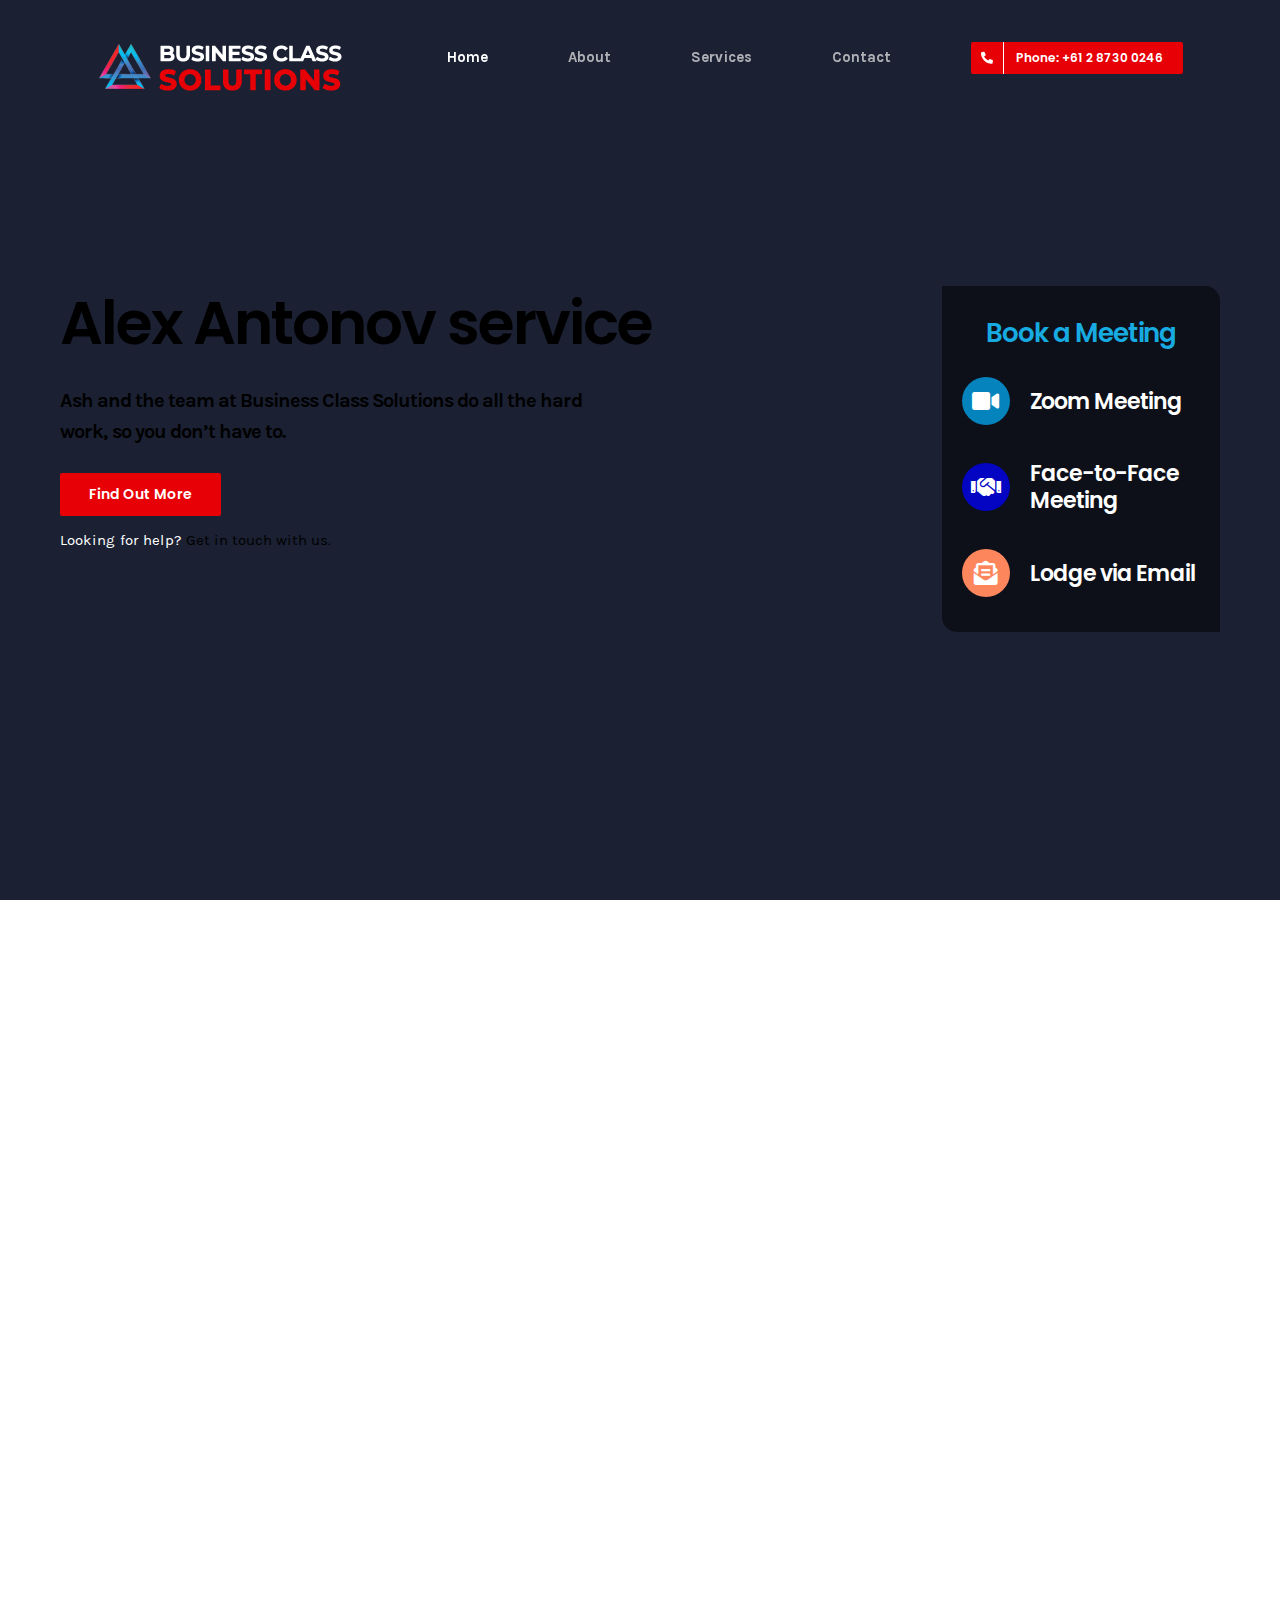
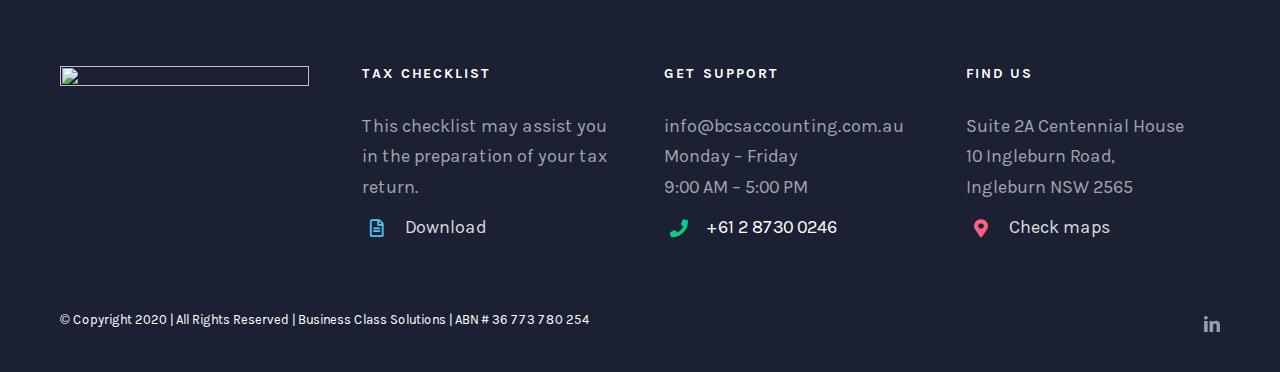
==== index.html @ 5175dae0 "about page added" ====
<!DOCTYPE html>

<html class="avada-html-layout-wide avada-html-header-position-top avada-is-100-percent-template avada-header-color-not-opaque ua-windows_nt ua-windows_nt-10 ua-windows_nt-10-0 ua-chrome ua-chrome-89 ua-chrome-89-0 ua-chrome-89-0-4389 ua-chrome-89-0-4389-90 ua-desktop ua-desktop-windows ua-webkit ua-webkit-537 ua-webkit-537-36 js no-applicationcache geolocation history postmessage websockets localstorage sessionstorage websqldatabase webworkers hashchange audio canvas canvastext video webgl cssgradients multiplebgs opacity rgba inlinesvg hsla supports svgclippaths smil no-touchevents fontface generatedcontent textshadow cssanimations backgroundsize borderimage borderradius boxshadow flexbox cssreflections csstransforms csstransforms3d csstransitions" lang="en-US" prefix="og: http://ogp.me/ns# fb: http://ogp.me/ns/fb#" data-useragent="Mozilla/5.0 (Windows NT 10.0; Win64; x64) AppleWebKit/537.36 (KHTML, like Gecko) Chrome/89.0.4389.90 Safari/537.36"><head>
	<meta http-equiv="Content-Type" content="text/html; charset=UTF-8">
	<meta http-equiv="X-UA-Compatible" content="IE=edge">
	
	<meta name="viewport" content="width=device-width, initial-scale=1">
	<title>Business Class Solutions – Tax &amp; Accounting Services</title>

	<link rel="shortcut icon" href="https://bcsaccounting.com.au/wp-content/uploads/2020/07/favico.png" type="image/x-icon">
		
			

	<meta property="og:site_name" content="Business Class Solutions">
	<meta property="og:description" content="Tax &amp; Accounting Services Ash and the team at Business Class Solutions do all the hard work, so you don’t have to. Find Out More  Looking for help? Get in">
	<meta property="og:image" content="https://bcsaccounting.com.au/wp-content/uploads/2020/06/logo-white.png">
	<script type="text/javascript" async="" src="./js/ga.js"></script><script type="text/javascript">
		window._wpemojiSettings = {"baseUrl":"https:\/\/s.w.org\/images\/core\/emoji\/12.0.0-1\/72x72\/","ext":".png","svgUrl":"https:\/\/s.w.org\/images\/core\/emoji\/12.0.0-1\/svg\/","svgExt":".svg","source":{"concatemoji":"https:\/\/bcsaccounting.com.au\/wp-includes\/js\/wp-emoji-release.min.js?ver=5.4.4"}};
		/*! This file is auto-generated */
		!function(e,a,t){var r,n,o,i,p=a.createElement("canvas"),s=p.getContext&&p.getContext("2d");function c(e,t){var a=String.fromCharCode;s.clearRect(0,0,p.width,p.height),s.fillText(a.apply(this,e),0,0);var r=p.toDataURL();return s.clearRect(0,0,p.width,p.height),s.fillText(a.apply(this,t),0,0),r===p.toDataURL()}function l(e){if(!s||!s.fillText)return!1;switch(s.textBaseline="top",s.font="600 32px Arial",e){case"flag":return!c([127987,65039,8205,9895,65039],[127987,65039,8203,9895,65039])&&(!c([55356,56826,55356,56819],[55356,56826,8203,55356,56819])&&!c([55356,57332,56128,56423,56128,56418,56128,56421,56128,56430,56128,56423,56128,56447],[55356,57332,8203,56128,56423,8203,56128,56418,8203,56128,56421,8203,56128,56430,8203,56128,56423,8203,56128,56447]));case"emoji":return!c([55357,56424,55356,57342,8205,55358,56605,8205,55357,56424,55356,57340],[55357,56424,55356,57342,8203,55358,56605,8203,55357,56424,55356,57340])}return!1}function d(e){var t=a.createElement("script");t.src=e,t.defer=t.type="text/javascript",a.getElementsByTagName("head")[0].appendChild(t)}for(i=Array("flag","emoji"),t.supports={everything:!0,everythingExceptFlag:!0},o=0;o<i.length;o++)t.supports[i[o]]=l(i[o]),t.supports.everything=t.supports.everything&&t.supports[i[o]],"flag"!==i[o]&&(t.supports.everythingExceptFlag=t.supports.everythingExceptFlag&&t.supports[i[o]]);t.supports.everythingExceptFlag=t.supports.everythingExceptFlag&&!t.supports.flag,t.DOMReady=!1,t.readyCallback=function(){t.DOMReady=!0},t.supports.everything||(n=function(){t.readyCallback()},a.addEventListener?(a.addEventListener("DOMContentLoaded",n,!1),e.addEventListener("load",n,!1)):(e.attachEvent("onload",n),a.attachEvent("onreadystatechange",function(){"complete"===a.readyState&&t.readyCallback()})),(r=t.source||{}).concatemoji?d(r.concatemoji):r.wpemoji&&r.twemoji&&(d(r.twemoji),d(r.wpemoji)))}(window,document,window._wpemojiSettings);
	</script><script src="./js/wp-emoji-release.min.js" type="text/javascript" defer=""></script>
	<style type="text/css">
		img.wp-smiley,
			img.emoji {
				display: inline !important;
				border: none !important;
				box-shadow: none !important;
				height: 1em !important;
				width: 1em !important;
				margin: 0 .07em !important;
				vertical-align: -0.1em !important;
				background: none !important;
				padding: 0 !important;
			}
	</style>	
	<link rel="stylesheet" id="rs-plugin-settings-css" href="./css/rs6.css" type="text/css" media="all">
	<style id="rs-plugin-settings-inline-css" type="text/css">
		#rs-demo-id {}
	</style>
	<link rel="stylesheet" id="avada-stylesheet-css" href="./css/style.min.css" type="text/css" media="all">
	<link rel="stylesheet" id="child-style-css" href="./css/style.css" type="text/css" media="all">
	<!--[if IE]>
	<link rel='stylesheet' id='avada-IE-css'  href='https://bcsaccounting.com.au/wp-content/themes/Avada/assets/css/ie.min.css?ver=6.2.3' type='text/css' media='all' />
	<style id='avada-IE-inline-css' type='text/css'>
	.avada-select-parent .select-arrow{background-color:#ffffff}
	.select-arrow{background-color:#ffffff}
	</style>
	<![endif]-->
	<link rel="stylesheet" id="fusion-dynamic-css-css" href="./css/9e086a618d3355cfca8439d6dd0e3844.min.css" type="text/css" media="all">
	<script type="text/javascript" src="./js/jquery.js"></script>
	<script type="text/javascript" src="./js/jquery-migrate.min.js"></script>
	<script type="text/javascript" src="./js/rbtools.min.js"></script>
	<script type="text/javascript" src="./js/rs6.min.js"></script>

   <script type="text/javascript">
   var _gaq = _gaq || [];
   _gaq.push(['_setAccount', 'UA-158355655-5']);
   _gaq.push(['_trackPageview']);
   (function() {
   var ga = document.createElement('script'); ga.type = 'text/javascript'; ga.async = true;
   ga.src = ('https:' == document.location.protocol ? 'https://ssl' : 'http://www') + '.google-analytics.com/ga.js';
   var s = document.getElementsByTagName('script')[0]; s.parentNode.insertBefore(ga, s);
   })();
   </script>
<style type="text/css" id="css-fb-visibility">@media screen and (max-width: 640px){body:not(.fusion-builder-ui-wireframe) .fusion-no-small-visibility{display:none !important;}}@media screen and (min-width: 641px) and (max-width: 1024px){body:not(.fusion-builder-ui-wireframe) .fusion-no-medium-visibility{display:none !important;}}@media screen and (min-width: 1025px){body:not(.fusion-builder-ui-wireframe) .fusion-no-large-visibility{display:none !important;}}</style><style type="text/css">.recentcomments a{display:inline !important;padding:0 !important;margin:0 !important;}</style><meta name="generator" content="Powered by Slider Revolution 6.2.15 - responsive, Mobile-Friendly Slider Plugin for WordPress with comfortable drag and drop interface.">
<script type="text/javascript">function setREVStartSize(e){
			//window.requestAnimationFrame(function() {				 
				window.RSIW = window.RSIW===undefined ? window.innerWidth : window.RSIW;	
				window.RSIH = window.RSIH===undefined ? window.innerHeight : window.RSIH;	
				try {								
					var pw = document.getElementById(e.c).parentNode.offsetWidth,
						newh;
					pw = pw===0 || isNaN(pw) ? window.RSIW : pw;
					e.tabw = e.tabw===undefined ? 0 : parseInt(e.tabw);
					e.thumbw = e.thumbw===undefined ? 0 : parseInt(e.thumbw);
					e.tabh = e.tabh===undefined ? 0 : parseInt(e.tabh);
					e.thumbh = e.thumbh===undefined ? 0 : parseInt(e.thumbh);
					e.tabhide = e.tabhide===undefined ? 0 : parseInt(e.tabhide);
					e.thumbhide = e.thumbhide===undefined ? 0 : parseInt(e.thumbhide);
					e.mh = e.mh===undefined || e.mh=="" || e.mh==="auto" ? 0 : parseInt(e.mh,0);		
					if(e.layout==="fullscreen" || e.l==="fullscreen") 						
						newh = Math.max(e.mh,window.RSIH);					
					else{					
						e.gw = Array.isArray(e.gw) ? e.gw : [e.gw];
						for (var i in e.rl) if (e.gw[i]===undefined || e.gw[i]===0) e.gw[i] = e.gw[i-1];					
						e.gh = e.el===undefined || e.el==="" || (Array.isArray(e.el) && e.el.length==0)? e.gh : e.el;
						e.gh = Array.isArray(e.gh) ? e.gh : [e.gh];
						for (var i in e.rl) if (e.gh[i]===undefined || e.gh[i]===0) e.gh[i] = e.gh[i-1];
											
						var nl = new Array(e.rl.length),
							ix = 0,						
							sl;					
						e.tabw = e.tabhide>=pw ? 0 : e.tabw;
						e.thumbw = e.thumbhide>=pw ? 0 : e.thumbw;
						e.tabh = e.tabhide>=pw ? 0 : e.tabh;
						e.thumbh = e.thumbhide>=pw ? 0 : e.thumbh;					
						for (var i in e.rl) nl[i] = e.rl[i]<window.RSIW ? 0 : e.rl[i];
						sl = nl[0];									
						for (var i in nl) if (sl>nl[i] && nl[i]>0) { sl = nl[i]; ix=i;}															
						var m = pw>(e.gw[ix]+e.tabw+e.thumbw) ? 1 : (pw-(e.tabw+e.thumbw)) / (e.gw[ix]);					
						newh =  (e.gh[ix] * m) + (e.tabh + e.thumbh);
					}				
					if(window.rs_init_css===undefined) window.rs_init_css = document.head.appendChild(document.createElement("style"));					
					document.getElementById(e.c).height = newh+"px";
					window.rs_init_css.innerHTML += "#"+e.c+"_wrapper { height: "+newh+"px }";				
				} catch(e){
					console.log("Failure at Presize of Slider:" + e)
				}					   
			//});
		  };</script>
		<script type="text/javascript">
			var doc = document.documentElement;
			doc.setAttribute( 'data-useragent', navigator.userAgent );
		</script>
		
	<style type="text/css">/* Chart.js */
@-webkit-keyframes chartjs-render-animation{from{opacity:0.99}to{opacity:1}}@keyframes chartjs-render-animation{from{opacity:0.99}to{opacity:1}}.chartjs-render-monitor{-webkit-animation:chartjs-render-animation 0.001s;animation:chartjs-render-animation 0.001s;}</style><style id="fit-vids-style">.fluid-width-video-wrapper{width:100%;position:relative;padding:0;}.fluid-width-video-wrapper iframe,.fluid-width-video-wrapper object,.fluid-width-video-wrapper embed {position:absolute;top:0;left:0;width:100%;height:100%;}</style></head>

<body data-rsssl="1" class="home page-template page-template-100-width page-template-100-width-php page page-id-7 fusion-image-hovers fusion-pagination-sizing fusion-button_size-large fusion-button_type-flat fusion-button_span-no avada-image-rollover-circle-no avada-image-rollover-yes avada-image-rollover-direction-fade fusion-body ltr no-tablet-sticky-header no-mobile-sticky-header no-mobile-slidingbar no-mobile-totop avada-has-rev-slider-styles fusion-disable-outline fusion-sub-menu-fade mobile-logo-pos-left layout-wide-mode avada-has-boxed-modal-shadow-none layout-scroll-offset-full avada-has-zero-margin-offset-top fusion-top-header menu-text-align-center mobile-menu-design-flyout fusion-show-pagination-text fusion-header-layout-v1 avada-responsive avada-footer-fx-none avada-menu-highlight-style-bar fusion-search-form-clean fusion-main-menu-search-dropdown fusion-avatar-square avada-dropdown-styles avada-blog-layout-grid avada-blog-archive-layout-grid avada-header-shadow-no avada-menu-icon-position-left avada-has-megamenu-shadow avada-has-pagetitle-bg-full avada-has-breadcrumb-mobile-hidden avada-has-pagetitlebar-retina-bg-image avada-has-titlebar-hide avada-header-border-color-full-transparent avada-has-pagination-padding avada-flyout-menu-direction-right avada-ec-views-v1 do-animate fusion-no-touch" style="--viewportWidth:2560; height: auto;">
		<a class="skip-link screen-reader-text" href="https://bcsaccounting.com.au/#content">Skip to content</a>

	<div id="boxed-wrapper" style="height: auto;">
		<div class="fusion-sides-frame"></div>
		<div id="wrapper" class="fusion-wrapper">
			<div id="home" style="position:relative;top:-1px;"></div>
			
			<header class="fusion-header-wrapper">
				<div class="fusion-header-v1 fusion-logo-alignment fusion-logo-left fusion-sticky-menu- fusion-sticky-logo- fusion-mobile-logo-  fusion-mobile-menu-design-flyout fusion-header-has-flyout-menu">
					<div class="fusion-header-sticky-height"></div>
<div class="fusion-header">
	<div class="fusion-row">
					<div class="fusion-header-has-flyout-menu-content">
					<div class="fusion-logo" data-margin-top="32px" data-margin-bottom="21px" data-margin-left="36px" data-margin-right="36px">
			<a class="fusion-logo-link" href="https://bcsaccounting.com.au/">

						<!-- standard logo -->
			<img src="./img/logo-white.png" width="249" height="71" alt="Business Class Solutions Logo" data-retina_logo_url="" class="fusion-standard-logo">

			
					</a>
		</div>		<nav class="fusion-main-menu" aria-label="Main Menu"><ul id="menu-main-menu-new" class="fusion-menu">
						<li id="menu-item-807" class="menu-item menu-item-type-post_type menu-item-object-page menu-item-home current-menu-item page_item page-item-7 current_page_item menu-item-807" data-item-id="807"><a href="https://bcsaccounting.com.au/" class="fusion-bar-highlight"><span class="menu-text">Home</span></a></li><li id="menu-item-862" class="menu-item menu-item-type-post_type menu-item-object-page menu-item-862" data-item-id="862"><a href="/about.html" class="fusion-bar-highlight"><span class="menu-text">About</span></a></li><li id="menu-item-939" class="menu-item menu-item-type-post_type menu-item-object-page menu-item-939" data-item-id="939"><a href="https://bcsaccounting.com.au/services/" class="fusion-bar-highlight"><span class="menu-text">Services</span></a></li><li id="menu-item-876" class="menu-item menu-item-type-post_type menu-item-object-page menu-item-876" data-item-id="876"><a href="https://bcsaccounting.com.au/contact/" class="fusion-bar-highlight"><span class="menu-text">Contact</span></a></li><li id="menu-item-812" class="menu-item menu-item-type-custom menu-item-object-custom menu-item-812 fusion-menu-item-button" data-item-id="812"><a href="tel:+61%202%208730%200246" class="fusion-bar-highlight"><span class="menu-text fusion-button button-default button-small"><span class="button-icon-divider-left"><i class="glyphicon fa-phone-alt fas"></i></span><span class="fusion-button-text-left">Phone: +61 2 8730 0246</span></span></a></li></ul></nav><div class="fusion-flyout-menu-icons fusion-flyout-mobile-menu-icons">
	
	
	
				<a class="fusion-flyout-menu-toggle" aria-hidden="true" aria-label="Toggle Menu" href="https://bcsaccounting.com.au/#">
			<div class="fusion-toggle-icon-line"></div>
			<div class="fusion-toggle-icon-line"></div>
			<div class="fusion-toggle-icon-line"></div>
		</a>
	</div>


<div class="fusion-flyout-menu-bg"></div>

<nav class="fusion-mobile-nav-holder fusion-flyout-menu fusion-flyout-mobile-menu" aria-label="Main Menu Mobile"><ul id="mobile-menu-main-menu-new" class="fusion-menu"><li id="mobile-menu-item-807" class="fusion-mobile-nav-item fusion-mobile-current-nav-item" data-item-id="807" style=""><a href="https://bcsaccounting.com.au/" class="fusion-bar-highlight"><span class="menu-text">Home</span></a></li><li id="mobile-menu-item-862" class="fusion-mobile-nav-item" data-item-id="862" style=""><a href="/about.html" class="fusion-bar-highlight"><span class="menu-text">About</span></a></li><li id="mobile-menu-item-939" class="fusion-mobile-nav-item" data-item-id="939" style=""><a href="https://bcsaccounting.com.au/services/" class="fusion-bar-highlight"><span class="menu-text">Services</span></a></li><li id="mobile-menu-item-876" class="fusion-mobile-nav-item" data-item-id="876" style=""><a href="https://bcsaccounting.com.au/contact/" class="fusion-bar-highlight"><span class="menu-text">Contact</span></a></li><li id="mobile-menu-item-812" class="fusion-mobile-nav-item" data-item-id="812" style=""><a href="tel:+61%202%208730%200246" class="fusion-bar-highlight"><span class="menu-text"><span class="fusion-button-text-left">Phone: +61 2 8730 0246</span></span></a></li></ul></nav>

							</div>
			</div>
</div>
				</div>
				<div class="fusion-clearfix"></div>
			</header>
						
			
		<div id="sliders-container">
					</div>
				
			
			<div class="avada-page-titlebar-wrapper">
							</div>

						<main id="main" class="clearfix width-100">
				<div class="fusion-row" style="max-width:100%;">
<section id="content" class="full-width">
					<div id="post-7" class="post-7 page type-page status-publish hentry">
			<span class="entry-title rich-snippet-hidden">Home</span><span class="vcard rich-snippet-hidden"><span class="fn"><a href="https://bcsaccounting.com.au/author/fahadh-2/" title="Posts by Fa Naz" rel="author">Fa Naz</a></span></span><span class="updated rich-snippet-hidden">2020-07-20T04:52:55+00:00</span>						<div class="post-content">
				<div class="fusion-fullwidth fullwidth-box fusion-builder-row-1 fusion-parallax-none nonhundred-percent-fullwidth hundred-percent-height hundred-percent-height-center-content non-hundred-percent-height-scrolling" style="background-color: rgb(27, 32, 50); background-image: url(&quot;https://bcsaccounting.com.au/wp-content/uploads/2020/06/banner-1.jpg&quot;); background-position: center center; background-repeat: no-repeat; padding: 12% 30px 0px; background-size: cover; height: calc(100vh - 0px);"><div class="fusion-fullwidth-center-content"><div class="fusion-builder-row fusion-row "><div data-animationtype="fadeInLeft" data-animationduration="0.8" data-animationoffset="100%" class="fusion-layout-column fusion_builder_column fusion_builder_column_3_4 fusion-builder-column-0 fusion-three-fourth fusion-column-first fusion-animated 3_4" style="margin-top: 25px; margin-bottom: 0px; width: calc(72%); margin-right: 4%; visibility: visible; animation-duration: 0.8s;"><div class="fusion-column-wrapper" style="padding: 0px; background-position: left top; background-repeat: no-repeat; background-size: cover; height: auto;" data-bg-url=""><style type="text/css"></style><div class="fusion-title title fusion-title-1 fusion-sep-none fusion-title-text fusion-title-size-one fusion-border-below-title" style="margin-top:0px;margin-bottom:20px;"><h1 class="title-heading-left fusion-responsive-typography-calculated" style="margin: 0px; color: rgb(255, 255, 255); --fontSize:60; line-height: 1.25;" data-fontsize="60" data-lineheight="75px"><span style="color: #000000;">Alex Antonov service</span></h1></div><div class="fusion-builder-row fusion-builder-row-inner fusion-row "><div class="fusion-layout-column fusion_builder_column fusion_builder_column_2_3 fusion-builder-nested-column-1 fusion-two-third fusion-column-first 2_3" style="margin-top: 5px;margin-bottom: 5px;width:66.66%;width:calc(66.66% - ( ( 4% ) * 0.6666 ) );margin-right:4%;">
					<div class="fusion-column-wrapper fusion-column-wrapper-1" style="padding: 0px; background-position: left top; background-repeat: no-repeat; background-size: cover; height: auto;" data-bg-url="">
						<div class="fusion-text"><p><span style="font-size: 20px; line-height: 1.3em; font-weight: bold; color: #000000; letter-spacing: -1px;">Ash and the team at Business Class Solutions do all the hard work, so you don’t have to.</span></p>
</div>

					</div>
				</div><div class="fusion-layout-column fusion_builder_column fusion_builder_column_1_3 fusion-builder-nested-column-2 fusion-one-third fusion-column-last fusion-no-small-visibility fusion-no-medium-visibility 1_3" style="margin-top: 25px;margin-bottom: 25px;width:33.33%;width:calc(33.33% - ( ( 4% ) * 0.3333 ) );">
					<div class="fusion-column-wrapper fusion-column-wrapper-2" style="padding: 0px 0px 0px 0px;background-position:left top;background-repeat:no-repeat;-webkit-background-size:cover;-moz-background-size:cover;-o-background-size:cover;background-size:cover;" data-bg-url="">
						

					</div>
				</div></div><div class="fusion-button-wrapper fusion-alignleft"><style type="text/css">.fusion-button.button-1 .fusion-button-text, .fusion-button.button-1 i {color:#ffffff;}.fusion-button.button-1 .fusion-button-icon-divider{border-color:#ffffff;}.fusion-button.button-1:hover .fusion-button-text, .fusion-button.button-1:hover i,.fusion-button.button-1:focus .fusion-button-text, .fusion-button.button-1:focus i,.fusion-button.button-1:active .fusion-button-text, .fusion-button.button-1:active{color:#ffffff;}.fusion-button.button-1:hover .fusion-button-icon-divider, .fusion-button.button-1:hover .fusion-button-icon-divider, .fusion-button.button-1:active .fusion-button-icon-divider{border-color:#ffffff;}.fusion-button.button-1:hover, .fusion-button.button-1:focus, .fusion-button.button-1:active{border-color:#ffffff;}.fusion-button.button-1 {border-color:#ffffff;border-radius:2px;}.fusion-button.button-1{background: #e70006;}.fusion-button.button-1:hover,.button-1:focus,.fusion-button.button-1:active{background: #e70006;}</style><a class="fusion-button button-flat button-large button-custom button-1 fusion-button-default-span fusion-button-default-type" target="_self" href="https://bcsaccounting.com.au/services/"><span class="fusion-button-text">Find Out More</span></a></div><div class="fusion-sep-clear"></div><div class="fusion-separator fusion-full-width-sep sep-none" style="margin-left: auto;margin-right: auto;margin-top:10px;"></div><div class="fusion-text"><p style="font-size: 15px; color: #ffffff;">Looking for help? <span style="color: #000000;"><a style="color: #000000;" href="https://bcsaccounting.com.au/contact/">Get in touch with us.</a></span></p>
</div><div class="fusion-clearfix"></div></div></div><div class="fusion-layout-column fusion_builder_column fusion_builder_column_1_4 fusion-builder-column-1 fusion-one-fourth fusion-column-last 1_4" style="margin-top:25px;margin-bottom:0px;width:25%;width:calc(25% - ( ( 4% ) * 0.25 ) );"><div class="fusion-column-wrapper" style="background-color: rgba(0, 0, 0, 0.5); overflow: hidden; padding: 5px 20px 0px; background-position: left top; background-repeat: no-repeat; background-size: cover; border-radius: 0px 15px; height: auto;" data-bg-url=""><div class="fusion-text"><h3 style="text-align: center; --fontSize:26; line-height: 1.3; --minFontSize:26;" data-fontsize="26" data-lineheight="33.8px" class="fusion-responsive-typography-calculated"><span style="color: #17abe2;">Book a Meeting</span></h3>
</div><div class="fusion-content-boxes content-boxes columns row fusion-columns-1 fusion-columns-total-3 fusion-content-boxes-1 content-boxes-icon-with-title content-left home-book-a-meeting" data-animationoffset="100%" style="margin-top:20px;margin-bottom:0px;"><style type="text/css">.fusion-content-boxes-1 .heading .content-box-heading {color:#ffffff;}
					.fusion-content-boxes-1 .fusion-content-box-hover .link-area-link-icon-hover .heading .content-box-heading,
					.fusion-content-boxes-1 .fusion-content-box-hover .link-area-link-icon-hover .heading .heading-link .content-box-heading,
					.fusion-content-boxes-1 .fusion-content-box-hover .link-area-box-hover .heading .content-box-heading,
					.fusion-content-boxes-1 .fusion-content-box-hover .link-area-box-hover .heading .heading-link .content-box-heading,
					.fusion-content-boxes-1 .fusion-content-box-hover .link-area-link-icon-hover.link-area-box .fusion-read-more,
					.fusion-content-boxes-1 .fusion-content-box-hover .link-area-link-icon-hover.link-area-box .fusion-read-more::after,
					.fusion-content-boxes-1 .fusion-content-box-hover .link-area-link-icon-hover.link-area-box .fusion-read-more::before,
					.fusion-content-boxes-1 .fusion-content-box-hover .fusion-read-more:hover:after,
					.fusion-content-boxes-1 .fusion-content-box-hover .fusion-read-more:hover:before,
					.fusion-content-boxes-1 .fusion-content-box-hover .fusion-read-more:hover,
					.fusion-content-boxes-1 .fusion-content-box-hover .link-area-box-hover.link-area-box .fusion-read-more,
					.fusion-content-boxes-1 .fusion-content-box-hover .link-area-box-hover.link-area-box .fusion-read-more::after,
					.fusion-content-boxes-1 .fusion-content-box-hover .link-area-box-hover.link-area-box .fusion-read-more::before,
					.fusion-content-boxes-1 .fusion-content-box-hover .link-area-link-icon-hover .icon .circle-no,
					.fusion-content-boxes-1 .heading .heading-link:hover .content-box-heading {
						color: #e70006;
					}
					.fusion-content-boxes-1 .fusion-content-box-hover .link-area-box-hover .icon .circle-no {
						color: #e70006 !important;
					}.fusion-content-boxes-1 .fusion-content-box-hover .link-area-box.link-area-box-hover .fusion-content-box-button {background: #e70006;color: #ffffff;}.fusion-content-boxes-1 .fusion-content-box-hover .link-area-box.link-area-box-hover .fusion-content-box-button .fusion-button-text {color: #ffffff;}
					.fusion-content-boxes-1 .fusion-content-box-hover .link-area-link-icon-hover .heading .icon > span {
						background-color: #e70006 !important;
					}
					.fusion-content-boxes-1 .fusion-content-box-hover .link-area-box-hover .heading .icon > span {
						border-color: #e70006 !important;
					}</style><div class="fusion-column content-box-column content-box-column content-box-column-1 col-lg-12 col-md-12 col-sm-12 fusion-content-box-hover content-box-column-last-in-row"><div class="col content-box-wrapper content-wrapper link-area-box link-type-text icon-hover-animation-slide" style="background-color:rgba(255,255,255,0);" data-link="https://meetings.hubspot.com/ash77?utm_medium=email&amp;_hsmi=2&amp;_hsenc=p2ANqtz-_fOdeEV41puzy9h8_auYYFeR51T3f-tajHijkwjmTDcoiWH0Rv3vRUZ13rmsLSOMyWxgjuACYrS98xeTKiRsyeJOj12w&amp;utm_content=2&amp;utm_source=hs_email" data-link-target="_blank" data-animationoffset="100%"><div class="heading heading-with-icon icon-left"><a class="heading-link" style="float:left;" href="https://meetings.hubspot.com/ash77?utm_medium=email&amp;_hsmi=2&amp;_hsenc=p2ANqtz-_fOdeEV41puzy9h8_auYYFeR51T3f-tajHijkwjmTDcoiWH0Rv3vRUZ13rmsLSOMyWxgjuACYrS98xeTKiRsyeJOj12w&amp;utm_content=2&amp;utm_source=hs_email" target="_blank" rel="noopener noreferrer"><div class="icon"><i style="border-color:rgba(77,57,233,0);border-width:0px;background-color:rgba(3,169,244,0.75);box-sizing:content-box;height:48px;width:48px;line-height:48px;border-radius:100%;color:#ffffff;font-size:24px;" class="fontawesome-icon fa-video fas circle-yes"></i></div><h2 class="content-box-heading fusion-responsive-typography-calculated" style="font-size: 22px; line-height: 1.23; --fontSize:22; --minFontSize:22;" data-fontsize="22" data-lineheight="27.06px">Zoom Meeting</h2></a></div></div></div><div class="fusion-column content-box-column content-box-column content-box-column-2 col-lg-12 col-md-12 col-sm-12 fusion-content-box-hover content-box-column-last-in-row"><div class="col content-box-wrapper content-wrapper link-area-box link-type-text icon-hover-animation-slide" style="background-color:rgba(255,255,255,0);" data-link="https://meetings.hubspot.com/ash77/tax?utm_medium=email&amp;_hsmi=2&amp;_hsenc=p2ANqtz-_q4fCByDbtJ8ShZ75nhZP3MPAx96k7FNuKxzaB-j5E5HswVe8cGlQRloTNe2Rc2FmU520KXRSLvziFkOuFaZZ6oZ0sOg&amp;utm_content=2&amp;utm_source=hs_email" data-link-target="_blank" data-animationoffset="100%"><div class="heading heading-with-icon icon-left"><a class="heading-link" style="float:left;" href="https://meetings.hubspot.com/ash77/tax?utm_medium=email&amp;_hsmi=2&amp;_hsenc=p2ANqtz-_q4fCByDbtJ8ShZ75nhZP3MPAx96k7FNuKxzaB-j5E5HswVe8cGlQRloTNe2Rc2FmU520KXRSLvziFkOuFaZZ6oZ0sOg&amp;utm_content=2&amp;utm_source=hs_email" target="_blank" rel="noopener noreferrer"><div class="icon"><i style="border-color:rgba(77,57,233,0);border-width:0px;background-color:rgba(2,2,252,0.75);box-sizing:content-box;height:48px;width:48px;line-height:48px;border-radius:100%;color:#ffffff;font-size:24px;" class="fontawesome-icon fa-handshake fas circle-yes"></i></div><h2 class="content-box-heading fusion-responsive-typography-calculated" style="font-size: 22px; line-height: 1.23; --fontSize:22; --minFontSize:22;" data-fontsize="22" data-lineheight="27.06px">Face-to-Face Meeting</h2></a></div></div></div><div class="fusion-column content-box-column content-box-column content-box-column-3 col-lg-12 col-md-12 col-sm-12 fusion-content-box-hover content-box-column-last content-box-column-last-in-row"><div class="col content-box-wrapper content-wrapper link-area-box link-type-text icon-hover-animation-slide" style="background-color:rgba(255,255,255,0);" data-link="mailto:tax@bcsaccounting.com.au" data-link-target="_blank" data-animationoffset="100%"><div class="heading heading-with-icon icon-left"><a class="heading-link" style="float:left;" href="mailto:tax@bcsaccounting.com.au" target="_blank" rel="noopener noreferrer"><div class="icon"><i style="border-color:rgba(77,57,233,0);border-width:0px;background-color:#fe865d;box-sizing:content-box;height:48px;width:48px;line-height:48px;border-radius:100%;color:#ffffff;font-size:24px;" class="fontawesome-icon fa-envelope-open-text fas circle-yes"></i></div><h2 class="content-box-heading fusion-responsive-typography-calculated" style="font-size: 22px; line-height: 1.23; --fontSize:22; --minFontSize:22;" data-fontsize="22" data-lineheight="27.06px">Lodge via Email</h2></a></div></div></div><style type="text/css">
						.fusion-content-boxes-1 .fusion-content-box-hover .heading-link:hover .icon i.circle-yes,
						.fusion-content-boxes-1 .fusion-content-box-hover .link-area-box:hover .heading-link .icon i.circle-yes,
						.fusion-content-boxes-1 .fusion-content-box-hover .link-area-link-icon-hover .heading .icon i.circle-yes,
						.fusion-content-boxes-1 .fusion-content-box-hover .link-area-box-hover .heading .icon i.circle-yes {
							background-color: #e70006 !important;
							border-color: #e70006 !important;
						}</style><div class="fusion-clearfix"></div></div><div class="fusion-clearfix"></div></div></div><div class="fusion-layout-column fusion_builder_column fusion_builder_column_1_1 fusion-builder-column-2 fusion-one-full fusion-column-first fusion-column-last 1_1" style="margin-top:0px;margin-bottom:0px;"><div class="fusion-column-wrapper" style="padding: 0px; background-position: left top; background-repeat: no-repeat; background-size: cover; height: auto;" data-bg-url=""><div class="fusion-sep-clear"></div><div class="fusion-separator fusion-full-width-sep sep-none" style="margin-left: auto;margin-right: auto;margin-top:;margin-bottom:13%;"></div><div class="fusion-clearfix"></div></div></div></div></div></div><style type="text/css">.fusion-fullwidth.fusion-builder-row-1 a:not(.fusion-button):not(.fusion-builder-module-control):not(.fusion-social-network-icon):not(.fb-icon-element):not(.fusion-countdown-link):not(.fusion-rollover-link):not(.fusion-rollover-gallery):not(.fusion-button-bar):not(.add_to_cart_button):not(.show_details_button):not(.product_type_external):not(.fusion-quick-view):not(.fusion-rollover-title-link):not(.fusion-breadcrumb-link) , .fusion-fullwidth.fusion-builder-row-1 a:not(.fusion-button):not(.fusion-builder-module-control):not(.fusion-social-network-icon):not(.fb-icon-element):not(.fusion-countdown-link):not(.fusion-rollover-link):not(.fusion-rollover-gallery):not(.fusion-button-bar):not(.add_to_cart_button):not(.show_details_button):not(.product_type_external):not(.fusion-quick-view):not(.fusion-rollover-title-link):not(.fusion-breadcrumb-link):before, .fusion-fullwidth.fusion-builder-row-1 a:not(.fusion-button):not(.fusion-builder-module-control):not(.fusion-social-network-icon):not(.fb-icon-element):not(.fusion-countdown-link):not(.fusion-rollover-link):not(.fusion-rollover-gallery):not(.fusion-button-bar):not(.add_to_cart_button):not(.show_details_button):not(.product_type_external):not(.fusion-quick-view):not(.fusion-rollover-title-link):not(.fusion-breadcrumb-link):after {color: #4d39e9;}.fusion-fullwidth.fusion-builder-row-1 a:not(.fusion-button):not(.fusion-builder-module-control):not(.fusion-social-network-icon):not(.fb-icon-element):not(.fusion-countdown-link):not(.fusion-rollover-link):not(.fusion-rollover-gallery):not(.fusion-button-bar):not(.add_to_cart_button):not(.show_details_button):not(.product_type_external):not(.fusion-quick-view):not(.fusion-rollover-title-link):not(.fusion-breadcrumb-link):hover, .fusion-fullwidth.fusion-builder-row-1 a:not(.fusion-button):not(.fusion-builder-module-control):not(.fusion-social-network-icon):not(.fb-icon-element):not(.fusion-countdown-link):not(.fusion-rollover-link):not(.fusion-rollover-gallery):not(.fusion-button-bar):not(.add_to_cart_button):not(.show_details_button):not(.product_type_external):not(.fusion-quick-view):not(.fusion-rollover-title-link):not(.fusion-breadcrumb-link):hover:before, .fusion-fullwidth.fusion-builder-row-1 a:not(.fusion-button):not(.fusion-builder-module-control):not(.fusion-social-network-icon):not(.fb-icon-element):not(.fusion-countdown-link):not(.fusion-rollover-link):not(.fusion-rollover-gallery):not(.fusion-button-bar):not(.add_to_cart_button):not(.show_details_button):not(.product_type_external):not(.fusion-quick-view):not(.fusion-rollover-title-link):not(.fusion-breadcrumb-link):hover:after {color: #17abe2;}.fusion-fullwidth.fusion-builder-row-1 .pagination a.inactive:hover, .fusion-fullwidth.fusion-builder-row-1 .fusion-filters .fusion-filter.fusion-active a {border-color: #17abe2;}.fusion-fullwidth.fusion-builder-row-1 .pagination .current {border-color: #17abe2; background-color: #17abe2;}.fusion-fullwidth.fusion-builder-row-1 .fusion-filters .fusion-filter.fusion-active a, .fusion-fullwidth.fusion-builder-row-1 .fusion-date-and-formats .fusion-format-box, .fusion-fullwidth.fusion-builder-row-1 .fusion-popover, .fusion-fullwidth.fusion-builder-row-1 .tooltip-shortcode {color: #17abe2;}#main .fusion-fullwidth.fusion-builder-row-1 .post .blog-shortcode-post-title a:hover {color: #17abe2;}</style><div class="fusion-fullwidth fullwidth-box fusion-builder-row-2 nonhundred-percent-fullwidth non-hundred-percent-height-scrolling fusion-equal-height-columns" style="background-color: rgba(255,255,255,0);background-position: center center;background-repeat: no-repeat;padding-top:8%;padding-right:30px;padding-bottom:8%;padding-left:30px;"><div class="fusion-builder-row fusion-row "><div data-animationtype="fadeInLeft" data-animationduration="0.8" data-animationoffset="100%" class="fusion-layout-column fusion_builder_column fusion_builder_column_1_2 fusion-builder-column-3 fusion-one-half fusion-column-first fusion-animated 1_2" style="margin-top:25px;margin-bottom:25px;width:50%;width:calc(50% - ( ( 4% ) * 0.5 ) );margin-right: 4%;"><div class="fusion-column-wrapper" style="padding: 0px; background-position: left top; background-repeat: no-repeat; background-size: cover; min-height: 702px; height: auto;" data-bg-url=""><div class="fusion-column-content-centered" style="min-height: 702px; height: auto;"><div class="fusion-column-content"><div class="imageframe-align-center"><span class="fusion-imageframe imageframe-none imageframe-1 hover-type-none"><img src="./Business Class Solutions – Tax &amp; Accounting Services_files/what-3.jpg" width="1388" height="1220" alt="" title="what-3" class="img-responsive wp-image-819" srcset="https://bcsaccounting.com.au/wp-content/uploads/2020/06/what-3-200x176.jpg 200w, https://bcsaccounting.com.au/wp-content/uploads/2020/06/what-3-400x352.jpg 400w, https://bcsaccounting.com.au/wp-content/uploads/2020/06/what-3-600x527.jpg 600w, https://bcsaccounting.com.au/wp-content/uploads/2020/06/what-3-800x703.jpg 800w, https://bcsaccounting.com.au/wp-content/uploads/2020/06/what-3-1200x1055.jpg 1200w, https://bcsaccounting.com.au/wp-content/uploads/2020/06/what-3.jpg 1388w" sizes="(max-width: 1000px) 100vw, 600px"></span></div></div></div><div class="fusion-clearfix"></div></div></div><div data-animationtype="fadeInRight" data-animationduration="0.8" data-animationoffset="100%" class="fusion-layout-column fusion_builder_column fusion_builder_column_2_5 fusion-builder-column-4 fusion-two-fifth fusion-column-last fusion-animated 2_5" style="margin-top:25px;margin-bottom:25px;width:40%;width:calc(40% - ( ( 4% ) * 0.4 ) );"><div class="fusion-column-wrapper" style="padding: 0px; background-position: left top; background-repeat: no-repeat; background-size: cover; min-height: 702px; height: auto;" data-bg-url=""><style type="text/css"></style><div class="fusion-title title fusion-title-2 fusion-sep-none fusion-title-text fusion-title-size-two fusion-border-below-title" style="margin-top:20px;margin-bottom:20px;"><h2 class="title-heading-left fusion-responsive-typography-calculated" style="margin: 0px; --fontSize:46; line-height: 1.25;" data-fontsize="46" data-lineheight="57.5px">What We Do?</h2></div><div class="fusion-text"><p><span style="font-size: 24px; line-height: 1.6em; letter-spacing: -1px;">At Business Class Solutions, our customers come first. Our aim is to provide invaluable assistance and advice to help you and your business achieve its goals. We work closely with you to understand your situation and design a solution to get you to where you want and need to be.</span></p>
</div><div class="fusion-sep-clear"></div><div class="fusion-separator fusion-full-width-sep sep-none" style="margin-left: auto;margin-right: auto;margin-top:10px;"></div><div class="fusion-button-wrapper"><style type="text/css">.fusion-button.button-2 .fusion-button-text, .fusion-button.button-2 i {color:#ffffff;}.fusion-button.button-2 .fusion-button-icon-divider{border-color:#ffffff;}.fusion-button.button-2:hover .fusion-button-text, .fusion-button.button-2:hover i,.fusion-button.button-2:focus .fusion-button-text, .fusion-button.button-2:focus i,.fusion-button.button-2:active .fusion-button-text, .fusion-button.button-2:active{color:#ffffff;}.fusion-button.button-2:hover .fusion-button-icon-divider, .fusion-button.button-2:hover .fusion-button-icon-divider, .fusion-button.button-2:active .fusion-button-icon-divider{border-color:#ffffff;}.fusion-button.button-2:hover, .fusion-button.button-2:focus, .fusion-button.button-2:active{border-color:#ffffff;}.fusion-button.button-2 {border-color:#ffffff;border-radius:2px;}.fusion-button.button-2{background: #e70006;}.fusion-button.button-2:hover,.button-2:focus,.fusion-button.button-2:active{background: #e70006;}</style><a class="fusion-button button-flat fusion-button-default-size button-custom button-2 fusion-button-default-span fusion-button-default-type" target="_blank" rel="noopener noreferrer" href="https://bcsaccounting.com.au/services/"><span class="fusion-button-text">Learn More</span></a></div><div class="fusion-sep-clear"></div><div class="fusion-separator fusion-full-width-sep sep-single sep-solid" style="border-color:#ecefef;border-top-width:1px;margin-left: auto;margin-right: auto;margin-top:45px;margin-bottom:45px;"></div><style type="text/css"></style><div class="fusion-title title fusion-title-3 fusion-sep-none fusion-title-text fusion-title-size-three fusion-border-below-title" style="margin-top:20px;margin-bottom:20px;"><h3 class="title-heading-left fusion-responsive-typography-calculated" style="margin: 0px; --fontSize:26; line-height: 1.3; --minFontSize:26;" data-fontsize="26" data-lineheight="33.8px">Simplifying Your Business</h3></div><ul class="fusion-checklist fusion-checklist-1" style="font-size:16px;line-height:27.2px;"><li class="fusion-li-item"><span style="height:27.2px;width:27.2px;margin-right:11.2px;" class="icon-wrapper circle-no"><i class="fusion-li-icon fa-asterisk fas" style="color:#fe865d;"></i></span><div class="fusion-li-item-content" style="margin-left:38.4px;">
<p>We can help you navigate the accounting and taxation responsibilities that come with running your business.</p>
</div></li></ul><div class="fusion-sep-clear"></div><div class="fusion-separator fusion-full-width-sep sep-none" style="margin-left: auto;margin-right: auto;margin-top:8px;"></div><ul class="fusion-checklist fusion-checklist-2" style="font-size:16px;line-height:27.2px;"><li class="fusion-li-item"><span style="height:27.2px;width:27.2px;margin-right:11.2px;" class="icon-wrapper circle-no"><i class="fusion-li-icon fa-asterisk fas" style="color:#fe865d;"></i></span><div class="fusion-li-item-content" style="margin-left:38.4px;">
<p>You’ll have peace of mind knowing that your finances are in the hands of experts.</p>
</div></li></ul><div class="fusion-clearfix"></div></div></div></div></div><style type="text/css">.fusion-fullwidth.fusion-builder-row-2 a:not(.fusion-button):not(.fusion-builder-module-control):not(.fusion-social-network-icon):not(.fb-icon-element):not(.fusion-countdown-link):not(.fusion-rollover-link):not(.fusion-rollover-gallery):not(.fusion-button-bar):not(.add_to_cart_button):not(.show_details_button):not(.product_type_external):not(.fusion-quick-view):not(.fusion-rollover-title-link):not(.fusion-breadcrumb-link) , .fusion-fullwidth.fusion-builder-row-2 a:not(.fusion-button):not(.fusion-builder-module-control):not(.fusion-social-network-icon):not(.fb-icon-element):not(.fusion-countdown-link):not(.fusion-rollover-link):not(.fusion-rollover-gallery):not(.fusion-button-bar):not(.add_to_cart_button):not(.show_details_button):not(.product_type_external):not(.fusion-quick-view):not(.fusion-rollover-title-link):not(.fusion-breadcrumb-link):before, .fusion-fullwidth.fusion-builder-row-2 a:not(.fusion-button):not(.fusion-builder-module-control):not(.fusion-social-network-icon):not(.fb-icon-element):not(.fusion-countdown-link):not(.fusion-rollover-link):not(.fusion-rollover-gallery):not(.fusion-button-bar):not(.add_to_cart_button):not(.show_details_button):not(.product_type_external):not(.fusion-quick-view):not(.fusion-rollover-title-link):not(.fusion-breadcrumb-link):after {color: #4d39e9;}.fusion-fullwidth.fusion-builder-row-2 a:not(.fusion-button):not(.fusion-builder-module-control):not(.fusion-social-network-icon):not(.fb-icon-element):not(.fusion-countdown-link):not(.fusion-rollover-link):not(.fusion-rollover-gallery):not(.fusion-button-bar):not(.add_to_cart_button):not(.show_details_button):not(.product_type_external):not(.fusion-quick-view):not(.fusion-rollover-title-link):not(.fusion-breadcrumb-link):hover, .fusion-fullwidth.fusion-builder-row-2 a:not(.fusion-button):not(.fusion-builder-module-control):not(.fusion-social-network-icon):not(.fb-icon-element):not(.fusion-countdown-link):not(.fusion-rollover-link):not(.fusion-rollover-gallery):not(.fusion-button-bar):not(.add_to_cart_button):not(.show_details_button):not(.product_type_external):not(.fusion-quick-view):not(.fusion-rollover-title-link):not(.fusion-breadcrumb-link):hover:before, .fusion-fullwidth.fusion-builder-row-2 a:not(.fusion-button):not(.fusion-builder-module-control):not(.fusion-social-network-icon):not(.fb-icon-element):not(.fusion-countdown-link):not(.fusion-rollover-link):not(.fusion-rollover-gallery):not(.fusion-button-bar):not(.add_to_cart_button):not(.show_details_button):not(.product_type_external):not(.fusion-quick-view):not(.fusion-rollover-title-link):not(.fusion-breadcrumb-link):hover:after {color: #17abe2;}.fusion-fullwidth.fusion-builder-row-2 .pagination a.inactive:hover, .fusion-fullwidth.fusion-builder-row-2 .fusion-filters .fusion-filter.fusion-active a {border-color: #17abe2;}.fusion-fullwidth.fusion-builder-row-2 .pagination .current {border-color: #17abe2; background-color: #17abe2;}.fusion-fullwidth.fusion-builder-row-2 .fusion-filters .fusion-filter.fusion-active a, .fusion-fullwidth.fusion-builder-row-2 .fusion-date-and-formats .fusion-format-box, .fusion-fullwidth.fusion-builder-row-2 .fusion-popover, .fusion-fullwidth.fusion-builder-row-2 .tooltip-shortcode {color: #17abe2;}#main .fusion-fullwidth.fusion-builder-row-2 .post .blog-shortcode-post-title a:hover {color: #17abe2;}</style><div class="fusion-bg-parallax" data-bg-align="center center" data-direction="down" data-mute="false" data-opacity="100" data-velocity="-0.3" data-mobile-enabled="false" data-break_parents="0" data-bg-image="https://bcsaccounting.com.au/wp-content/uploads/2020/06/business-class-bg.jpg" data-bg-repeat="false" data-bg-color="#3ba5ec" data-bg-height="" data-bg-width="" style="display: none;" data-parallax-index="0"></div><div class="fusion-fullwidth fullwidth-box fusion-builder-row-3 fusion-parallax-down nonhundred-percent-fullwidth non-hundred-percent-height-scrolling bg-parallax-parent" style="background-color: rgb(59, 165, 236); background-image: none; background-position: center center; background-repeat: no-repeat; padding: 8% 30px; background-size: cover; position: relative; overflow: hidden; z-index: 1;"><div class="parallax-inner" style="pointer-events: none; width: 2543px; height: 1747.35px; position: absolute; z-index: -1; top: -381.6px; left: 0px; opacity: 1; background-position: center center; background-repeat: no-repeat; background-size: cover; background-image: url(&quot;https://bcsaccounting.com.au/wp-content/uploads/2020/06/business-class-bg.jpg&quot;); background-color: rgb(59, 165, 236);"></div><div class="fusion-builder-row fusion-row "><div data-animationtype="fadeInLeft" data-animationduration="0.8" data-animationoffset="100%" class="fusion-layout-column fusion_builder_column fusion_builder_column_2_5 fusion-builder-column-5 fusion-two-fifth fusion-column-first fusion-animated 2_5" style="margin-top:25px;margin-bottom:0px;width:40%;width:calc(40% - ( ( 6% ) * 0.4 ) );margin-right: 6%;"><div class="fusion-column-wrapper" style="padding: 0px; background-position: left top; background-repeat: no-repeat; background-size: cover; height: auto;" data-bg-url=""><style type="text/css"></style><div class="fusion-title title fusion-title-4 fusion-sep-none fusion-title-text fusion-title-size-two fusion-border-below-title" style="margin-top:0px;margin-bottom:0px;"><h2 class="title-heading-left fusion-responsive-typography-calculated" style="margin: 0px; color: rgb(255, 255, 255); --fontSize:46; line-height: 1.25;" data-fontsize="46" data-lineheight="57.5px">Services</h2></div><div class="fusion-clearfix"></div></div></div><div data-animationtype="fadeInLeft" data-animationduration="0.8" data-animationoffset="100%" class="fusion-layout-column fusion_builder_column fusion_builder_column_1_2 fusion-builder-column-6 fusion-one-half fusion-column-last fusion-animated 1_2" style="margin-top:0px;margin-bottom:10px;width:50%;width:calc(50% - ( ( 6% ) * 0.5 ) );"><div class="fusion-column-wrapper" style="padding: 0px; background-position: left top; background-repeat: no-repeat; background-size: cover; height: auto;" data-bg-url=""><div class="fusion-sep-clear"></div><div class="fusion-separator fusion-no-small-visibility fusion-no-medium-visibility fusion-full-width-sep sep-none" style="margin-left: auto;margin-right: auto;margin-top:20px;"></div><div class="fusion-text"><p><span style="font-size: 24px; line-height: 1.6em; letter-spacing: -1px; color: #ffffff;">Whether it’s an individual tax return, BAS and GST, SMSF or business planning and advisory, our team are well versed and have a great depth of knowledge and experience to share with you.</span></p>
</div><div class="fusion-clearfix"></div></div></div><div class="fusion-layout-column fusion_builder_column fusion_builder_column_1_1 fusion-builder-column-7 fusion-one-full fusion-column-first fusion-column-last fusion-no-small-visibility fusion-no-medium-visibility 1_1" style="margin-top:25px;margin-bottom:25px;"><div class="fusion-column-wrapper" style="padding: 0px; background-position: left top; background-repeat: no-repeat; background-size: cover; height: auto;" data-bg-url=""><div class="fusion-sep-clear"></div><div class="fusion-separator fusion-no-small-visibility fusion-no-medium-visibility fusion-full-width-sep sep-none" style="margin-left: auto;margin-right: auto;margin-top:10px;"></div><div class="fusion-clearfix"></div></div></div><div data-animationtype="fadeIn" data-animationduration="0.8" data-animationoffset="100%" class="fusion-layout-column fusion_builder_column fusion_builder_column_1_3 fusion-builder-column-8 fusion-one-third fusion-column-first fusion-animated 1_3" style="margin-top:25px;margin-bottom:25px;width:33.33%;width:calc(33.33% - ( ( 4% + 4% ) * 0.3333 ) );margin-right: 4%;"><div class="fusion-column-wrapper" style="border: 1px solid rgba(255, 255, 255, 0.15); padding: 40px 40px 30px; background-position: left top; background-repeat: no-repeat; background-size: cover; height: auto;" data-bg-url=""><div class="fusion-fa-align-right"><i class="fb-icon-element-1 fb-icon-element fontawesome-icon fa-percentage fas circle-yes" style="font-size:22.88px;line-height:43.76px;height:45.76px;width:45.76px;border-width:1px;margin-left:13px;"></i></div><style>i.fontawesome-icon.fb-icon-element-1{ color: #e70006; background-color: #ffffff; border-color: rgba(255,255,255,0);}i.fontawesome-icon.fb-icon-element-1:hover { color: #e70006; background-color: #ffffff; border-color: rgba(255,255,255,0);}</style><style type="text/css"></style><div class="fusion-title title fusion-title-5 fusion-sep-none fusion-title-text fusion-title-size-four fusion-border-below-title" style="margin-top:0px;margin-bottom:20px;"><h4 class="title-heading-left fusion-responsive-typography-calculated" style="margin: 0px; color: rgb(255, 255, 255); --fontSize:18; line-height: 1.5; --minFontSize:18;" data-fontsize="18" data-lineheight="27px">Business/Company Tax</h4></div><div class="fusion-text"><p><span style="color: rgba(255,255,255,0.7);">Management of your business’ requirements and activity reporting.</span></p>
</div><div class="fusion-button-wrapper fusion-aligncenter"><style type="text/css">.fusion-button.button-3 .fusion-button-text, .fusion-button.button-3 i {color:#ffffff;}.fusion-button.button-3 .fusion-button-icon-divider{border-color:#ffffff;}.fusion-button.button-3:hover .fusion-button-text, .fusion-button.button-3:hover i,.fusion-button.button-3:focus .fusion-button-text, .fusion-button.button-3:focus i,.fusion-button.button-3:active .fusion-button-text, .fusion-button.button-3:active{color:#ffffff;}.fusion-button.button-3:hover .fusion-button-icon-divider, .fusion-button.button-3:hover .fusion-button-icon-divider, .fusion-button.button-3:active .fusion-button-icon-divider{border-color:#ffffff;}.fusion-button.button-3:hover, .fusion-button.button-3:focus, .fusion-button.button-3:active{border-color:#ffffff;}.fusion-button.button-3 {border-color:#ffffff;border-radius:2px;}.fusion-button.button-3{background: rgba(255,255,255,0);}.fusion-button.button-3:hover,.button-3:focus,.fusion-button.button-3:active{background: rgba(255,255,255,0);}.fusion-button.button-3 .fusion-button-text {text-transform:none;}</style><a class="fusion-button button-flat fusion-button-default-size button-custom button-3 fusion-button-default-span fusion-button-default-type" target="_self" href="https://bcsaccounting.com.au/services/#business-tax"><span class="fusion-button-text">Learn More</span><i class="fa-long-arrow-alt-right fas button-icon-right"></i></a></div><div class="fusion-clearfix"></div></div></div><div data-animationtype="fadeIn" data-animationduration="0.8" data-animationoffset="100%" class="fusion-layout-column fusion_builder_column fusion_builder_column_1_3 fusion-builder-column-9 fusion-one-third fusion-animated 1_3" style="margin-top:25px;margin-bottom:25px;width:33.33%;width:calc(33.33% - ( ( 4% + 4% ) * 0.3333 ) );margin-right: 4%;"><div class="fusion-column-wrapper" style="border: 1px solid rgba(255, 255, 255, 0.15); padding: 40px 40px 30px; background-position: left top; background-repeat: no-repeat; background-size: cover; height: auto;" data-bg-url=""><div class="fusion-fa-align-right"><i class="fb-icon-element-2 fb-icon-element fontawesome-icon fa-hand-holding-usd fas circle-yes" style="font-size:22.88px;line-height:43.76px;height:45.76px;width:45.76px;border-width:1px;margin-left:13px;"></i></div><style>i.fontawesome-icon.fb-icon-element-2{ color: #e70006; background-color: #ffffff; border-color: rgba(255,255,255,0);}i.fontawesome-icon.fb-icon-element-2:hover { color: #e70006; background-color: #ffffff; border-color: rgba(255,255,255,0);}</style><style type="text/css"></style><div class="fusion-title title fusion-title-6 fusion-sep-none fusion-title-text fusion-title-size-four fusion-border-below-title" style="margin-top:0px;margin-bottom:20px;"><h4 class="title-heading-left fusion-responsive-typography-calculated" style="margin: 0px; color: rgb(255, 255, 255); --fontSize:18; line-height: 1.5; --minFontSize:18;" data-fontsize="18" data-lineheight="27px">Individual Tax Returns</h4></div><div class="fusion-text"><p><span style="color: rgba(255,255,255,0.7);">Our experts aim to get you the best available return on lodgements.</span></p>
</div><div class="fusion-button-wrapper fusion-aligncenter"><style type="text/css">.fusion-button.button-4 .fusion-button-text, .fusion-button.button-4 i {color:#ffffff;}.fusion-button.button-4 .fusion-button-icon-divider{border-color:#ffffff;}.fusion-button.button-4:hover .fusion-button-text, .fusion-button.button-4:hover i,.fusion-button.button-4:focus .fusion-button-text, .fusion-button.button-4:focus i,.fusion-button.button-4:active .fusion-button-text, .fusion-button.button-4:active{color:#ffffff;}.fusion-button.button-4:hover .fusion-button-icon-divider, .fusion-button.button-4:hover .fusion-button-icon-divider, .fusion-button.button-4:active .fusion-button-icon-divider{border-color:#ffffff;}.fusion-button.button-4:hover, .fusion-button.button-4:focus, .fusion-button.button-4:active{border-color:#ffffff;}.fusion-button.button-4 {border-color:#ffffff;border-radius:2px;}.fusion-button.button-4{background: rgba(255,255,255,0);}.fusion-button.button-4:hover,.button-4:focus,.fusion-button.button-4:active{background: rgba(255,255,255,0);}.fusion-button.button-4 .fusion-button-text {text-transform:none;}</style><a class="fusion-button button-flat fusion-button-default-size button-custom button-4 fusion-button-default-span fusion-button-default-type" target="_self" href="https://bcsaccounting.com.au/services/#individual-tax"><span class="fusion-button-text">Learn More</span><i class="fa-long-arrow-alt-right fas button-icon-right"></i></a></div><div class="fusion-clearfix"></div></div></div><div data-animationtype="fadeIn" data-animationduration="0.8" data-animationoffset="100%" class="fusion-layout-column fusion_builder_column fusion_builder_column_1_3 fusion-builder-column-10 fusion-one-third fusion-column-last fusion-animated 1_3" style="margin-top:25px;margin-bottom:25px;width:33.33%;width:calc(33.33% - ( ( 4% + 4% ) * 0.3333 ) );"><div class="fusion-column-wrapper" style="border: 1px solid rgba(255, 255, 255, 0.15); padding: 40px 40px 30px; background-position: left top; background-repeat: no-repeat; background-size: cover; height: auto;" data-bg-url=""><div class="fusion-fa-align-right"><i class="fb-icon-element-3 fb-icon-element fontawesome-icon fa-piggy-bank fas circle-yes" style="font-size:22.88px;line-height:43.76px;height:45.76px;width:45.76px;border-width:1px;margin-left:13px;"></i></div><style>i.fontawesome-icon.fb-icon-element-3{ color: #e70006; background-color: #ffffff; border-color: rgba(255,255,255,0);}i.fontawesome-icon.fb-icon-element-3:hover { color: #e70006; background-color: #ffffff; border-color: rgba(255,255,255,0);}</style><style type="text/css"></style><div class="fusion-title title fusion-title-7 fusion-sep-none fusion-title-text fusion-title-size-four fusion-border-below-title" style="margin-top:0px;margin-bottom:20px;"><h4 class="title-heading-left fusion-responsive-typography-calculated" style="margin: 0px; color: rgb(255, 255, 255); --fontSize:18; line-height: 1.5; --minFontSize:18;" data-fontsize="18" data-lineheight="27px">SMSF</h4></div><div class="fusion-text"><p><span style="color: rgba(255,255,255,0.7);">Assistance with the setup, operation and regulatory requirements of SMSF.</span></p>
</div><div class="fusion-button-wrapper fusion-aligncenter"><style type="text/css">.fusion-button.button-5 .fusion-button-text, .fusion-button.button-5 i {color:#ffffff;}.fusion-button.button-5 .fusion-button-icon-divider{border-color:#ffffff;}.fusion-button.button-5:hover .fusion-button-text, .fusion-button.button-5:hover i,.fusion-button.button-5:focus .fusion-button-text, .fusion-button.button-5:focus i,.fusion-button.button-5:active .fusion-button-text, .fusion-button.button-5:active{color:#ffffff;}.fusion-button.button-5:hover .fusion-button-icon-divider, .fusion-button.button-5:hover .fusion-button-icon-divider, .fusion-button.button-5:active .fusion-button-icon-divider{border-color:#ffffff;}.fusion-button.button-5:hover, .fusion-button.button-5:focus, .fusion-button.button-5:active{border-color:#ffffff;}.fusion-button.button-5 {border-color:#ffffff;border-radius:2px;}.fusion-button.button-5{background: rgba(255,255,255,0);}.fusion-button.button-5:hover,.button-5:focus,.fusion-button.button-5:active{background: rgba(255,255,255,0);}.fusion-button.button-5 .fusion-button-text {text-transform:none;}</style><a class="fusion-button button-flat fusion-button-default-size button-custom button-5 fusion-button-default-span fusion-button-default-type" target="_self" href="https://bcsaccounting.com.au/services/#smsf"><span class="fusion-button-text">Learn More</span><i class="fa-long-arrow-alt-right fas button-icon-right"></i></a></div><div class="fusion-clearfix"></div></div></div><div data-animationtype="fadeIn" data-animationduration="0.8" data-animationoffset="100%" class="fusion-layout-column fusion_builder_column fusion_builder_column_1_3 fusion-builder-column-11 fusion-one-third fusion-column-first fusion-animated 1_3" style="margin-top:25px;margin-bottom:25px;width:33.33%;width:calc(33.33% - ( ( 4% + 4% ) * 0.3333 ) );margin-right: 4%;"><div class="fusion-column-wrapper" style="border: 1px solid rgba(255, 255, 255, 0.15); padding: 40px 40px 30px; background-position: left top; background-repeat: no-repeat; background-size: cover; height: auto;" data-bg-url=""><div class="fusion-fa-align-right"><i class="fb-icon-element-4 fb-icon-element fontawesome-icon fa-file-invoice-dollar fas circle-yes" style="font-size:22.88px;line-height:43.76px;height:45.76px;width:45.76px;border-width:1px;margin-left:13px;"></i></div><style>i.fontawesome-icon.fb-icon-element-4{ color: #e70006; background-color: #ffffff; border-color: rgba(255,255,255,0);}i.fontawesome-icon.fb-icon-element-4:hover { color: #e70006; background-color: #ffffff; border-color: rgba(255,255,255,0);}</style><style type="text/css"></style><div class="fusion-title title fusion-title-8 fusion-sep-none fusion-title-text fusion-title-size-four fusion-border-below-title" style="margin-top:0px;margin-bottom:20px;"><h4 class="title-heading-left fusion-responsive-typography-calculated" style="margin: 0px; color: rgb(255, 255, 255); --fontSize:18; line-height: 1.5; --minFontSize:18;" data-fontsize="18" data-lineheight="27px">Bookkeeping</h4></div><div class="fusion-text"><p><span style="color: rgba(255,255,255,0.7);">Maintenance of accounts, financial data and record keeping.</span></p>
</div><div class="fusion-button-wrapper fusion-aligncenter"><style type="text/css">.fusion-button.button-6 .fusion-button-text, .fusion-button.button-6 i {color:#ffffff;}.fusion-button.button-6 .fusion-button-icon-divider{border-color:#ffffff;}.fusion-button.button-6:hover .fusion-button-text, .fusion-button.button-6:hover i,.fusion-button.button-6:focus .fusion-button-text, .fusion-button.button-6:focus i,.fusion-button.button-6:active .fusion-button-text, .fusion-button.button-6:active{color:#ffffff;}.fusion-button.button-6:hover .fusion-button-icon-divider, .fusion-button.button-6:hover .fusion-button-icon-divider, .fusion-button.button-6:active .fusion-button-icon-divider{border-color:#ffffff;}.fusion-button.button-6:hover, .fusion-button.button-6:focus, .fusion-button.button-6:active{border-color:#ffffff;}.fusion-button.button-6 {border-color:#ffffff;border-radius:2px;}.fusion-button.button-6{background: rgba(255,255,255,0);}.fusion-button.button-6:hover,.button-6:focus,.fusion-button.button-6:active{background: rgba(255,255,255,0);}.fusion-button.button-6 .fusion-button-text {text-transform:none;}</style><a class="fusion-button button-flat fusion-button-default-size button-custom button-6 fusion-button-default-span fusion-button-default-type" target="_self" href="https://bcsaccounting.com.au/services/#bookkeeping"><span class="fusion-button-text">Learn More</span><i class="fa-long-arrow-alt-right fas button-icon-right"></i></a></div><div class="fusion-sep-clear"></div><div class="fusion-separator fusion-full-width-sep sep-none" style="margin-left: auto;margin-right: auto;margin-top:;margin-bottom:55px;"></div><div class="fusion-clearfix"></div></div></div><div data-animationtype="fadeIn" data-animationduration="0.8" data-animationoffset="100%" class="fusion-layout-column fusion_builder_column fusion_builder_column_1_3 fusion-builder-column-12 fusion-one-third fusion-animated 1_3" style="margin-top:25px;margin-bottom:25px;width:33.33%;width:calc(33.33% - ( ( 4% + 4% ) * 0.3333 ) );margin-right: 4%;"><div class="fusion-column-wrapper" style="border: 1px solid rgba(255, 255, 255, 0.15); padding: 40px 40px 30px; background-position: left top; background-repeat: no-repeat; background-size: cover; height: auto;" data-bg-url=""><div class="fusion-fa-align-right"><i class="fb-icon-element-5 fb-icon-element fontawesome-icon fa-cash-register fas circle-yes" style="font-size:22.88px;line-height:43.76px;height:45.76px;width:45.76px;border-width:1px;margin-left:13px;"></i></div><style>i.fontawesome-icon.fb-icon-element-5{ color: #e70006; background-color: #ffffff; border-color: rgba(255,255,255,0);}i.fontawesome-icon.fb-icon-element-5:hover { color: #e70006; background-color: #ffffff; border-color: rgba(255,255,255,0);}</style><style type="text/css"></style><div class="fusion-title title fusion-title-9 fusion-sep-none fusion-title-text fusion-title-size-four fusion-border-below-title" style="margin-top:0px;margin-bottom:20px;"><h4 class="title-heading-left fusion-responsive-typography-calculated" style="margin: 0px; color: rgb(255, 255, 255); --fontSize:18; line-height: 1.5; --minFontSize:18;" data-fontsize="18" data-lineheight="27px">Accounting Software</h4></div><div class="fusion-text"><p><span style="color: rgba(255,255,255,0.7);">Simplification of your accounting processes with MYOB, QuickBooks, Xero and Reckon One.</span></p>
</div><div class="fusion-button-wrapper fusion-aligncenter"><style type="text/css">.fusion-button.button-7 .fusion-button-text, .fusion-button.button-7 i {color:#ffffff;}.fusion-button.button-7 .fusion-button-icon-divider{border-color:#ffffff;}.fusion-button.button-7:hover .fusion-button-text, .fusion-button.button-7:hover i,.fusion-button.button-7:focus .fusion-button-text, .fusion-button.button-7:focus i,.fusion-button.button-7:active .fusion-button-text, .fusion-button.button-7:active{color:#ffffff;}.fusion-button.button-7:hover .fusion-button-icon-divider, .fusion-button.button-7:hover .fusion-button-icon-divider, .fusion-button.button-7:active .fusion-button-icon-divider{border-color:#ffffff;}.fusion-button.button-7:hover, .fusion-button.button-7:focus, .fusion-button.button-7:active{border-color:#ffffff;}.fusion-button.button-7 {border-color:#ffffff;border-radius:2px;}.fusion-button.button-7{background: rgba(255,255,255,0);}.fusion-button.button-7:hover,.button-7:focus,.fusion-button.button-7:active{background: rgba(255,255,255,0);}.fusion-button.button-7 .fusion-button-text {text-transform:none;}</style><a class="fusion-button button-flat fusion-button-default-size button-custom button-7 fusion-button-default-span fusion-button-default-type" target="_self" href="https://bcsaccounting.com.au/services/#accounting-softwares"><span class="fusion-button-text">Learn More</span><i class="fa-long-arrow-alt-right fas button-icon-right"></i></a></div><div class="fusion-sep-clear"></div><div class="fusion-separator fusion-full-width-sep sep-none" style="margin-left: auto;margin-right: auto;margin-top:;margin-bottom:25px;"></div><div class="fusion-clearfix"></div></div></div><div data-animationtype="fadeIn" data-animationduration="0.8" data-animationoffset="100%" class="fusion-layout-column fusion_builder_column fusion_builder_column_1_3 fusion-builder-column-13 fusion-one-third fusion-column-last fusion-animated 1_3" style="margin-top:25px;margin-bottom:25px;width:33.33%;width:calc(33.33% - ( ( 4% + 4% ) * 0.3333 ) );"><div class="fusion-column-wrapper" style="border: 1px solid rgba(255, 255, 255, 0.15); padding: 40px 40px 30px; background-position: left top; background-repeat: no-repeat; background-size: cover; height: auto;" data-bg-url=""><div class="fusion-fa-align-right"><i class="fb-icon-element-6 fb-icon-element fontawesome-icon fa-headset fas circle-yes" style="font-size:22.88px;line-height:43.76px;height:45.76px;width:45.76px;border-width:1px;margin-left:13px;"></i></div><style>i.fontawesome-icon.fb-icon-element-6{ color: #e70006; background-color: #ffffff; border-color: rgba(255,255,255,0);}i.fontawesome-icon.fb-icon-element-6:hover { color: #e70006; background-color: #ffffff; border-color: rgba(255,255,255,0);}</style><style type="text/css"></style><div class="fusion-title title fusion-title-10 fusion-sep-none fusion-title-text fusion-title-size-four fusion-border-below-title" style="margin-top:0px;margin-bottom:20px;"><h4 class="title-heading-left fusion-responsive-typography-calculated" style="margin: 0px; color: rgb(255, 255, 255); --fontSize:18; line-height: 1.5; --minFontSize:18;" data-fontsize="18" data-lineheight="27px">Business Advisory</h4></div><div class="fusion-text"><p><span style="color: rgba(255,255,255,0.7);">Development of targeted strategies and plans with projections on financial performance.</span></p>
</div><div class="fusion-button-wrapper fusion-aligncenter"><style type="text/css">.fusion-button.button-8 .fusion-button-text, .fusion-button.button-8 i {color:#ffffff;}.fusion-button.button-8 .fusion-button-icon-divider{border-color:#ffffff;}.fusion-button.button-8:hover .fusion-button-text, .fusion-button.button-8:hover i,.fusion-button.button-8:focus .fusion-button-text, .fusion-button.button-8:focus i,.fusion-button.button-8:active .fusion-button-text, .fusion-button.button-8:active{color:#ffffff;}.fusion-button.button-8:hover .fusion-button-icon-divider, .fusion-button.button-8:hover .fusion-button-icon-divider, .fusion-button.button-8:active .fusion-button-icon-divider{border-color:#ffffff;}.fusion-button.button-8:hover, .fusion-button.button-8:focus, .fusion-button.button-8:active{border-color:#ffffff;}.fusion-button.button-8 {border-color:#ffffff;border-radius:2px;}.fusion-button.button-8{background: rgba(255,255,255,0);}.fusion-button.button-8:hover,.button-8:focus,.fusion-button.button-8:active{background: rgba(255,255,255,0);}.fusion-button.button-8 .fusion-button-text {text-transform:none;}</style><a class="fusion-button button-flat fusion-button-default-size button-custom button-8 fusion-button-default-span fusion-button-default-type" target="_self" href="https://bcsaccounting.com.au/services/#business-advisory"><span class="fusion-button-text">Learn More</span><i class="fa-long-arrow-alt-right fas button-icon-right"></i></a></div><div class="fusion-clearfix"></div></div></div></div></div><style type="text/css">.fusion-fullwidth.fusion-builder-row-3 a:not(.fusion-button):not(.fusion-builder-module-control):not(.fusion-social-network-icon):not(.fb-icon-element):not(.fusion-countdown-link):not(.fusion-rollover-link):not(.fusion-rollover-gallery):not(.fusion-button-bar):not(.add_to_cart_button):not(.show_details_button):not(.product_type_external):not(.fusion-quick-view):not(.fusion-rollover-title-link):not(.fusion-breadcrumb-link) , .fusion-fullwidth.fusion-builder-row-3 a:not(.fusion-button):not(.fusion-builder-module-control):not(.fusion-social-network-icon):not(.fb-icon-element):not(.fusion-countdown-link):not(.fusion-rollover-link):not(.fusion-rollover-gallery):not(.fusion-button-bar):not(.add_to_cart_button):not(.show_details_button):not(.product_type_external):not(.fusion-quick-view):not(.fusion-rollover-title-link):not(.fusion-breadcrumb-link):before, .fusion-fullwidth.fusion-builder-row-3 a:not(.fusion-button):not(.fusion-builder-module-control):not(.fusion-social-network-icon):not(.fb-icon-element):not(.fusion-countdown-link):not(.fusion-rollover-link):not(.fusion-rollover-gallery):not(.fusion-button-bar):not(.add_to_cart_button):not(.show_details_button):not(.product_type_external):not(.fusion-quick-view):not(.fusion-rollover-title-link):not(.fusion-breadcrumb-link):after {color: #4d39e9;}.fusion-fullwidth.fusion-builder-row-3 a:not(.fusion-button):not(.fusion-builder-module-control):not(.fusion-social-network-icon):not(.fb-icon-element):not(.fusion-countdown-link):not(.fusion-rollover-link):not(.fusion-rollover-gallery):not(.fusion-button-bar):not(.add_to_cart_button):not(.show_details_button):not(.product_type_external):not(.fusion-quick-view):not(.fusion-rollover-title-link):not(.fusion-breadcrumb-link):hover, .fusion-fullwidth.fusion-builder-row-3 a:not(.fusion-button):not(.fusion-builder-module-control):not(.fusion-social-network-icon):not(.fb-icon-element):not(.fusion-countdown-link):not(.fusion-rollover-link):not(.fusion-rollover-gallery):not(.fusion-button-bar):not(.add_to_cart_button):not(.show_details_button):not(.product_type_external):not(.fusion-quick-view):not(.fusion-rollover-title-link):not(.fusion-breadcrumb-link):hover:before, .fusion-fullwidth.fusion-builder-row-3 a:not(.fusion-button):not(.fusion-builder-module-control):not(.fusion-social-network-icon):not(.fb-icon-element):not(.fusion-countdown-link):not(.fusion-rollover-link):not(.fusion-rollover-gallery):not(.fusion-button-bar):not(.add_to_cart_button):not(.show_details_button):not(.product_type_external):not(.fusion-quick-view):not(.fusion-rollover-title-link):not(.fusion-breadcrumb-link):hover:after {color: #17abe2;}.fusion-fullwidth.fusion-builder-row-3 .pagination a.inactive:hover, .fusion-fullwidth.fusion-builder-row-3 .fusion-filters .fusion-filter.fusion-active a {border-color: #17abe2;}.fusion-fullwidth.fusion-builder-row-3 .pagination .current {border-color: #17abe2; background-color: #17abe2;}.fusion-fullwidth.fusion-builder-row-3 .fusion-filters .fusion-filter.fusion-active a, .fusion-fullwidth.fusion-builder-row-3 .fusion-date-and-formats .fusion-format-box, .fusion-fullwidth.fusion-builder-row-3 .fusion-popover, .fusion-fullwidth.fusion-builder-row-3 .tooltip-shortcode {color: #17abe2;}#main .fusion-fullwidth.fusion-builder-row-3 .post .blog-shortcode-post-title a:hover {color: #17abe2;}</style><div class="fusion-fullwidth fullwidth-box fusion-builder-row-4 fusion-parallax-none nonhundred-percent-fullwidth hundred-percent-height hundred-percent-height-center-content non-hundred-percent-height-scrolling" style="background-color: rgb(27, 32, 50); background-image: url(&quot;https://bcsaccounting.com.au/wp-content/uploads/2020/07/sme-center.jpg&quot;); background-position: center center; background-repeat: no-repeat; padding: 8% 30px 19%; background-size: cover; height: calc(100vh - 0px);"><div class="fusion-fullwidth-center-content"><div class="fusion-builder-row fusion-row "><div class="fusion-layout-column fusion_builder_column fusion_builder_column_1_1 fusion-builder-column-14 fusion-one-full fusion-column-first fusion-column-last fusion-no-small-visibility 1_1" style="margin-top:25px;margin-bottom:25px;"><div class="fusion-column-wrapper" style="padding: 0px; background-position: left top; background-repeat: no-repeat; background-size: cover; height: auto;" data-bg-url=""><div class="fusion-sep-clear"></div><div class="fusion-separator fusion-full-width-sep sep-none" style="margin-left: auto;margin-right: auto;margin-top:80px;"></div><div class="fusion-clearfix"></div></div></div><div class="fusion-layout-column fusion_builder_column fusion_builder_column_1_4 fusion-builder-column-15 fusion-one-fourth fusion-column-first fusion-no-small-visibility fusion-no-medium-visibility 1_4" style="margin-top:25px;margin-bottom:25px;width:25%;width:calc(25% - ( ( 4% + 4% ) * 0.25 ) );margin-right: 4%;"><div class="fusion-column-wrapper" style="padding: 0px 0px 0px 0px;background-position:left top;background-repeat:no-repeat;-webkit-background-size:cover;-moz-background-size:cover;-o-background-size:cover;background-size:cover;" data-bg-url=""><div class="fusion-clearfix"></div></div></div><div data-animationtype="fadeInDown" data-animationduration="0.8" data-animationoffset="100%" class="fusion-layout-column fusion_builder_column fusion_builder_column_1_2 fusion-builder-column-16 fusion-one-half fusion-animated 1_2" style="margin-top:30px;margin-bottom:30px;width:50%;width:calc(50% - ( ( 4% + 4% ) * 0.5 ) );margin-right: 4%;"><div class="fusion-column-wrapper" style="padding: 0px; background-position: left top; background-repeat: no-repeat; background-size: cover; height: auto;" data-bg-url=""><style type="text/css"></style><div class="fusion-title title fusion-title-11 fusion-sep-none fusion-title-center fusion-title-text fusion-title-size-two fusion-border-below-title" style="margin-top:20px;margin-bottom:20px;"><h2 class="title-heading-center fusion-responsive-typography-calculated" style="margin: 0px; color: rgb(255, 255, 255); --fontSize:46; line-height: 1.25;" data-fontsize="46" data-lineheight="57.5px">Small to Medium Enterprises (SME)</h2></div><div class="fusion-text"><p style="text-align: center;"><span style="font-size: 24px; line-height: 1.6em; letter-spacing: -1px; color: #ffffff;">Drawing on a depth of business knowledge and skill, our advice and strategies have benefitted numerous SMEs in optimising their financial positions.</span></p>
</div><div class="fusion-sep-clear"></div><div class="fusion-separator fusion-full-width-sep sep-none" style="margin-left: auto;margin-right: auto;margin-top:10px;"></div><div class="fusion-button-wrapper fusion-aligncenter"><style type="text/css">.fusion-button.button-9 .fusion-button-text, .fusion-button.button-9 i {color:#ffffff;}.fusion-button.button-9 .fusion-button-icon-divider{border-color:#ffffff;}.fusion-button.button-9:hover .fusion-button-text, .fusion-button.button-9:hover i,.fusion-button.button-9:focus .fusion-button-text, .fusion-button.button-9:focus i,.fusion-button.button-9:active .fusion-button-text, .fusion-button.button-9:active{color:#ffffff;}.fusion-button.button-9:hover .fusion-button-icon-divider, .fusion-button.button-9:hover .fusion-button-icon-divider, .fusion-button.button-9:active .fusion-button-icon-divider{border-color:#ffffff;}.fusion-button.button-9:hover, .fusion-button.button-9:focus, .fusion-button.button-9:active{border-color:#ffffff;}.fusion-button.button-9 {border-color:#ffffff;border-radius:2px;}.fusion-button.button-9{background: #e70006;}.fusion-button.button-9:hover,.button-9:focus,.fusion-button.button-9:active{background: #e70006;}</style><a class="fusion-button button-flat fusion-button-default-size button-custom button-9 fusion-button-default-span fusion-button-default-type" target="_blank" rel="noopener noreferrer" href="https://bcsaccounting.com.au/services/#sme"><i class="fa-paper-plane fas button-icon-left"></i><span class="fusion-button-text">How We Do It</span></a></div><div class="fusion-clearfix"></div></div></div><div class="fusion-layout-column fusion_builder_column fusion_builder_column_1_4 fusion-builder-column-17 fusion-one-fourth fusion-column-last fusion-no-small-visibility fusion-no-medium-visibility 1_4" style="margin-top:25px;margin-bottom:25px;width:25%;width:calc(25% - ( ( 4% + 4% ) * 0.25 ) );"><div class="fusion-column-wrapper" style="padding: 0px 0px 0px 0px;background-position:left top;background-repeat:no-repeat;-webkit-background-size:cover;-moz-background-size:cover;-o-background-size:cover;background-size:cover;" data-bg-url=""><div class="fusion-clearfix"></div></div></div></div></div></div><style type="text/css">.fusion-fullwidth.fusion-builder-row-4 a:not(.fusion-button):not(.fusion-builder-module-control):not(.fusion-social-network-icon):not(.fb-icon-element):not(.fusion-countdown-link):not(.fusion-rollover-link):not(.fusion-rollover-gallery):not(.fusion-button-bar):not(.add_to_cart_button):not(.show_details_button):not(.product_type_external):not(.fusion-quick-view):not(.fusion-rollover-title-link):not(.fusion-breadcrumb-link) , .fusion-fullwidth.fusion-builder-row-4 a:not(.fusion-button):not(.fusion-builder-module-control):not(.fusion-social-network-icon):not(.fb-icon-element):not(.fusion-countdown-link):not(.fusion-rollover-link):not(.fusion-rollover-gallery):not(.fusion-button-bar):not(.add_to_cart_button):not(.show_details_button):not(.product_type_external):not(.fusion-quick-view):not(.fusion-rollover-title-link):not(.fusion-breadcrumb-link):before, .fusion-fullwidth.fusion-builder-row-4 a:not(.fusion-button):not(.fusion-builder-module-control):not(.fusion-social-network-icon):not(.fb-icon-element):not(.fusion-countdown-link):not(.fusion-rollover-link):not(.fusion-rollover-gallery):not(.fusion-button-bar):not(.add_to_cart_button):not(.show_details_button):not(.product_type_external):not(.fusion-quick-view):not(.fusion-rollover-title-link):not(.fusion-breadcrumb-link):after {color: #4d39e9;}.fusion-fullwidth.fusion-builder-row-4 a:not(.fusion-button):not(.fusion-builder-module-control):not(.fusion-social-network-icon):not(.fb-icon-element):not(.fusion-countdown-link):not(.fusion-rollover-link):not(.fusion-rollover-gallery):not(.fusion-button-bar):not(.add_to_cart_button):not(.show_details_button):not(.product_type_external):not(.fusion-quick-view):not(.fusion-rollover-title-link):not(.fusion-breadcrumb-link):hover, .fusion-fullwidth.fusion-builder-row-4 a:not(.fusion-button):not(.fusion-builder-module-control):not(.fusion-social-network-icon):not(.fb-icon-element):not(.fusion-countdown-link):not(.fusion-rollover-link):not(.fusion-rollover-gallery):not(.fusion-button-bar):not(.add_to_cart_button):not(.show_details_button):not(.product_type_external):not(.fusion-quick-view):not(.fusion-rollover-title-link):not(.fusion-breadcrumb-link):hover:before, .fusion-fullwidth.fusion-builder-row-4 a:not(.fusion-button):not(.fusion-builder-module-control):not(.fusion-social-network-icon):not(.fb-icon-element):not(.fusion-countdown-link):not(.fusion-rollover-link):not(.fusion-rollover-gallery):not(.fusion-button-bar):not(.add_to_cart_button):not(.show_details_button):not(.product_type_external):not(.fusion-quick-view):not(.fusion-rollover-title-link):not(.fusion-breadcrumb-link):hover:after {color: #17abe2;}.fusion-fullwidth.fusion-builder-row-4 .pagination a.inactive:hover, .fusion-fullwidth.fusion-builder-row-4 .fusion-filters .fusion-filter.fusion-active a {border-color: #17abe2;}.fusion-fullwidth.fusion-builder-row-4 .pagination .current {border-color: #17abe2; background-color: #17abe2;}.fusion-fullwidth.fusion-builder-row-4 .fusion-filters .fusion-filter.fusion-active a, .fusion-fullwidth.fusion-builder-row-4 .fusion-date-and-formats .fusion-format-box, .fusion-fullwidth.fusion-builder-row-4 .fusion-popover, .fusion-fullwidth.fusion-builder-row-4 .tooltip-shortcode {color: #17abe2;}#main .fusion-fullwidth.fusion-builder-row-4 .post .blog-shortcode-post-title a:hover {color: #17abe2;}</style><div class="fusion-fullwidth fullwidth-box fusion-builder-row-5 hundred-percent-fullwidth non-hundred-percent-height-scrolling" style="background-color: rgba(255,255,255,0);background-position: center center;background-repeat: no-repeat;padding-top:0px;padding-right:0px;padding-bottom:0px;padding-left:0px;"><div class="fusion-builder-row fusion-row "><div class="fusion-layout-column fusion_builder_column fusion_builder_column_1_1 fusion-builder-column-18 fusion-one-full fusion-column-first fusion-column-last 1_1" style="margin-top:0px;margin-bottom:0px;"><div class="fusion-column-wrapper" style="padding: 0px; background-position: left top; background-repeat: no-repeat; background-size: cover; height: auto;" data-bg-url=""><div class="fusion-sep-clear"></div><div class="fusion-separator fusion-full-width-sep sep-none" style="margin-left: auto;margin-right: auto;margin-top:0px;"></div><div class="fusion-clearfix"></div></div></div></div></div><style type="text/css">.fusion-fullwidth.fusion-builder-row-5 a:not(.fusion-button):not(.fusion-builder-module-control):not(.fusion-social-network-icon):not(.fb-icon-element):not(.fusion-countdown-link):not(.fusion-rollover-link):not(.fusion-rollover-gallery):not(.fusion-button-bar):not(.add_to_cart_button):not(.show_details_button):not(.product_type_external):not(.fusion-quick-view):not(.fusion-rollover-title-link):not(.fusion-breadcrumb-link) , .fusion-fullwidth.fusion-builder-row-5 a:not(.fusion-button):not(.fusion-builder-module-control):not(.fusion-social-network-icon):not(.fb-icon-element):not(.fusion-countdown-link):not(.fusion-rollover-link):not(.fusion-rollover-gallery):not(.fusion-button-bar):not(.add_to_cart_button):not(.show_details_button):not(.product_type_external):not(.fusion-quick-view):not(.fusion-rollover-title-link):not(.fusion-breadcrumb-link):before, .fusion-fullwidth.fusion-builder-row-5 a:not(.fusion-button):not(.fusion-builder-module-control):not(.fusion-social-network-icon):not(.fb-icon-element):not(.fusion-countdown-link):not(.fusion-rollover-link):not(.fusion-rollover-gallery):not(.fusion-button-bar):not(.add_to_cart_button):not(.show_details_button):not(.product_type_external):not(.fusion-quick-view):not(.fusion-rollover-title-link):not(.fusion-breadcrumb-link):after {color: #4d39e9;}.fusion-fullwidth.fusion-builder-row-5 a:not(.fusion-button):not(.fusion-builder-module-control):not(.fusion-social-network-icon):not(.fb-icon-element):not(.fusion-countdown-link):not(.fusion-rollover-link):not(.fusion-rollover-gallery):not(.fusion-button-bar):not(.add_to_cart_button):not(.show_details_button):not(.product_type_external):not(.fusion-quick-view):not(.fusion-rollover-title-link):not(.fusion-breadcrumb-link):hover, .fusion-fullwidth.fusion-builder-row-5 a:not(.fusion-button):not(.fusion-builder-module-control):not(.fusion-social-network-icon):not(.fb-icon-element):not(.fusion-countdown-link):not(.fusion-rollover-link):not(.fusion-rollover-gallery):not(.fusion-button-bar):not(.add_to_cart_button):not(.show_details_button):not(.product_type_external):not(.fusion-quick-view):not(.fusion-rollover-title-link):not(.fusion-breadcrumb-link):hover:before, .fusion-fullwidth.fusion-builder-row-5 a:not(.fusion-button):not(.fusion-builder-module-control):not(.fusion-social-network-icon):not(.fb-icon-element):not(.fusion-countdown-link):not(.fusion-rollover-link):not(.fusion-rollover-gallery):not(.fusion-button-bar):not(.add_to_cart_button):not(.show_details_button):not(.product_type_external):not(.fusion-quick-view):not(.fusion-rollover-title-link):not(.fusion-breadcrumb-link):hover:after {color: #17abe2;}.fusion-fullwidth.fusion-builder-row-5 .pagination a.inactive:hover, .fusion-fullwidth.fusion-builder-row-5 .fusion-filters .fusion-filter.fusion-active a {border-color: #17abe2;}.fusion-fullwidth.fusion-builder-row-5 .pagination .current {border-color: #17abe2; background-color: #17abe2;}.fusion-fullwidth.fusion-builder-row-5 .fusion-filters .fusion-filter.fusion-active a, .fusion-fullwidth.fusion-builder-row-5 .fusion-date-and-formats .fusion-format-box, .fusion-fullwidth.fusion-builder-row-5 .fusion-popover, .fusion-fullwidth.fusion-builder-row-5 .tooltip-shortcode {color: #17abe2;}#main .fusion-fullwidth.fusion-builder-row-5 .post .blog-shortcode-post-title a:hover {color: #17abe2;}</style><div id="fusion-scroll-section-1" class="fusion-scroll-section" data-section="1" style="height: 350vh;"><div class="fusion-scroll-section-element active" style="transition-duration: 450ms; width: 2483px;" data-section="1" data-element="1"><div id="fusion-scroll-section-element-1-1" class="fusion-fullwidth fullwidth-box fusion-builder-row-6 nonhundred-percent-fullwidth hundred-percent-height hundred-percent-height-center-content hundred-percent-height-scrolling fusion-equal-height-columns" style="background-color: rgba(255, 255, 255, 0); background-position: center center; background-repeat: no-repeat; padding: 0px 30px; height: calc(100vh - 0px);"><div class="fusion-fullwidth-center-content"><div class="fusion-builder-row fusion-row "><div data-animationtype="fadeInRight" data-animationduration="0.8" data-animationoffset="100%" class="fusion-layout-column fusion_builder_column fusion_builder_column_1_2 fusion-builder-column-19 fusion-one-half fusion-column-first fusion-animated 1_2" style="margin-top:25px;margin-bottom:25px;width:50%;width:calc(50% - ( ( 10% ) * 0.5 ) );margin-right: 10%;"><div class="fusion-column-wrapper" style="padding: 0px; background-position: left top; background-repeat: no-repeat; background-size: cover; min-height: 457px; height: auto;" data-bg-url=""><div class="fusion-fa-align-left"><i class="fb-icon-element-7 fb-icon-element fontawesome-icon fa-hand-holding-usd fas circle-yes" style="font-size:31.68px;line-height:61.36px;height:63.36px;width:63.36px;border-width:1px;margin-right:18px;"></i></div><style>i.fontawesome-icon.fb-icon-element-7{ color: #17abe2; background-color: #e7f6fc; border-color: rgba(255,255,255,0);}i.fontawesome-icon.fb-icon-element-7:hover { color: #17abe2; background-color: #e7f6fc; border-color: rgba(255,255,255,0);}</style><div class="fusion-sep-clear"></div><div class="fusion-separator fusion-full-width-sep sep-none" style="margin-left: auto;margin-right: auto;margin-top:;margin-bottom:20px;"></div><style type="text/css"></style><div class="fusion-title title fusion-title-12 fusion-sep-none fusion-title-text fusion-title-size-three fusion-border-below-title" style="margin-top:20px;margin-bottom:15px;"><h3 class="title-heading-left fusion-responsive-typography-calculated" style="margin: 0px; --fontSize:26; line-height: 1.3; --minFontSize:26;" data-fontsize="26" data-lineheight="33.8px"><a href="https://bcsaccounting.com.au/services/#individual-tax">Individual Tax Returns</a></h3></div><div class="fusion-text"><p><span style="font-size: 24px; line-height: 1.6em; letter-spacing: -1px;">Preparation and lodgement of tax returns for individuals including those who own shares, property and investments.</span></p>
</div><div class="fusion-sep-clear"></div><div class="fusion-separator fusion-full-width-sep sep-single sep-solid" style="border-color:#ecefef;border-top-width:1px;margin-left: auto;margin-right: auto;margin-top:15px;margin-bottom:40px;"></div><ul class="fusion-checklist fusion-checklist-3" style="font-size:16px;line-height:27.2px;"><li class="fusion-li-item"><span style="height:27.2px;width:27.2px;margin-right:11.2px;" class="icon-wrapper circle-no"><i class="fusion-li-icon fa-asterisk fas" style="color:#fe865d;"></i></span><div class="fusion-li-item-content" style="margin-left:38.4px;">
<p>In Office or Online Tax Returns</p>
</div></li></ul><div class="fusion-sep-clear"></div><div class="fusion-separator fusion-full-width-sep sep-none" style="margin-left: auto;margin-right: auto;margin-top:8px;"></div><ul class="fusion-checklist fusion-checklist-4" style="font-size:16px;line-height:27.2px;"><li class="fusion-li-item"><span style="height:27.2px;width:27.2px;margin-right:11.2px;" class="icon-wrapper circle-no"><i class="fusion-li-icon fa-asterisk fas" style="color:#fe865d;"></i></span><div class="fusion-li-item-content" style="margin-left:38.4px;">Express Tax Return, Late or Prior Year Tax Returns</div></li></ul><div class="fusion-clearfix"></div></div></div><div data-animationtype="fadeInLeft" data-animationduration="0.8" data-animationoffset="100%" class="fusion-layout-column fusion_builder_column fusion_builder_column_1_2 fusion-builder-column-20 fusion-one-half fusion-column-last fusion-animated 1_2" style="margin-top:25px;margin-bottom:25px;width:50%;width:calc(50% - ( ( 10% ) * 0.5 ) );"><div class="fusion-column-wrapper" style="padding: 0px; background-position: left top; background-repeat: no-repeat; background-size: cover; min-height: 457px; height: auto;" data-bg-url=""><div class="imageframe-align-center"><span class="fusion-imageframe imageframe-none imageframe-2 hover-type-none"><img src="./img/solution-1.png" width="1052" height="920" alt="" title="solution-1" class="img-responsive wp-image-664"></span></div><div class="fusion-clearfix"></div></div></div></div></div></div><style type="text/css">.fusion-fullwidth.fusion-builder-row-6 a:not(.fusion-button):not(.fusion-builder-module-control):not(.fusion-social-network-icon):not(.fb-icon-element):not(.fusion-countdown-link):not(.fusion-rollover-link):not(.fusion-rollover-gallery):not(.fusion-button-bar):not(.add_to_cart_button):not(.show_details_button):not(.product_type_external):not(.fusion-quick-view):not(.fusion-rollover-title-link):not(.fusion-breadcrumb-link) , .fusion-fullwidth.fusion-builder-row-6 a:not(.fusion-button):not(.fusion-builder-module-control):not(.fusion-social-network-icon):not(.fb-icon-element):not(.fusion-countdown-link):not(.fusion-rollover-link):not(.fusion-rollover-gallery):not(.fusion-button-bar):not(.add_to_cart_button):not(.show_details_button):not(.product_type_external):not(.fusion-quick-view):not(.fusion-rollover-title-link):not(.fusion-breadcrumb-link):before, .fusion-fullwidth.fusion-builder-row-6 a:not(.fusion-button):not(.fusion-builder-module-control):not(.fusion-social-network-icon):not(.fb-icon-element):not(.fusion-countdown-link):not(.fusion-rollover-link):not(.fusion-rollover-gallery):not(.fusion-button-bar):not(.add_to_cart_button):not(.show_details_button):not(.product_type_external):not(.fusion-quick-view):not(.fusion-rollover-title-link):not(.fusion-breadcrumb-link):after {color: #17abe2;}.fusion-fullwidth.fusion-builder-row-6 a:not(.fusion-button):not(.fusion-builder-module-control):not(.fusion-social-network-icon):not(.fb-icon-element):not(.fusion-countdown-link):not(.fusion-rollover-link):not(.fusion-rollover-gallery):not(.fusion-button-bar):not(.add_to_cart_button):not(.show_details_button):not(.product_type_external):not(.fusion-quick-view):not(.fusion-rollover-title-link):not(.fusion-breadcrumb-link):hover, .fusion-fullwidth.fusion-builder-row-6 a:not(.fusion-button):not(.fusion-builder-module-control):not(.fusion-social-network-icon):not(.fb-icon-element):not(.fusion-countdown-link):not(.fusion-rollover-link):not(.fusion-rollover-gallery):not(.fusion-button-bar):not(.add_to_cart_button):not(.show_details_button):not(.product_type_external):not(.fusion-quick-view):not(.fusion-rollover-title-link):not(.fusion-breadcrumb-link):hover:before, .fusion-fullwidth.fusion-builder-row-6 a:not(.fusion-button):not(.fusion-builder-module-control):not(.fusion-social-network-icon):not(.fb-icon-element):not(.fusion-countdown-link):not(.fusion-rollover-link):not(.fusion-rollover-gallery):not(.fusion-button-bar):not(.add_to_cart_button):not(.show_details_button):not(.product_type_external):not(.fusion-quick-view):not(.fusion-rollover-title-link):not(.fusion-breadcrumb-link):hover:after {color: #17abe2;}.fusion-fullwidth.fusion-builder-row-6 .pagination a.inactive:hover, .fusion-fullwidth.fusion-builder-row-6 .fusion-filters .fusion-filter.fusion-active a {border-color: #17abe2;}.fusion-fullwidth.fusion-builder-row-6 .pagination .current {border-color: #17abe2; background-color: #17abe2;}.fusion-fullwidth.fusion-builder-row-6 .fusion-filters .fusion-filter.fusion-active a, .fusion-fullwidth.fusion-builder-row-6 .fusion-date-and-formats .fusion-format-box, .fusion-fullwidth.fusion-builder-row-6 .fusion-popover, .fusion-fullwidth.fusion-builder-row-6 .tooltip-shortcode {color: #17abe2;}#main .fusion-fullwidth.fusion-builder-row-6 .post .blog-shortcode-post-title a:hover {color: #17abe2;}</style></div><div class="fusion-scroll-section-element" style="transition-duration: 450ms; width: 2483px;" data-section="1" data-element="2"><div id="fusion-scroll-section-element-1-2" class="fusion-fullwidth fullwidth-box fusion-builder-row-7 nonhundred-percent-fullwidth hundred-percent-height hundred-percent-height-center-content hundred-percent-height-scrolling fusion-equal-height-columns" style="background-color: rgba(255, 255, 255, 0); background-position: center center; background-repeat: no-repeat; padding: 0px 30px; height: calc(100vh - 0px);"><div class="fusion-fullwidth-center-content"><div class="fusion-builder-row fusion-row "><div data-animationtype="fadeInLeft" data-animationduration="0.8" data-animationoffset="100%" class="fusion-layout-column fusion_builder_column fusion_builder_column_1_2 fusion-builder-column-21 fusion-one-half fusion-column-first fusion-animated 1_2" style="margin-top:25px;margin-bottom:25px;width:50%;width:calc(50% - ( ( 10% ) * 0.5 ) );margin-right: 10%;"><div class="fusion-column-wrapper" style="padding: 0px; background-position: left top; background-repeat: no-repeat; background-size: cover; min-height: 457px; height: auto;" data-bg-url=""><div class="fusion-fa-align-left"><i class="fb-icon-element-8 fb-icon-element fontawesome-icon fa-percentage fas circle-yes" style="font-size:31.68px;line-height:61.36px;height:63.36px;width:63.36px;border-width:1px;margin-right:18px;"></i></div><style>i.fontawesome-icon.fb-icon-element-8{ color: #17abe2; background-color: #e7f6fc; border-color: rgba(255,255,255,0);}i.fontawesome-icon.fb-icon-element-8:hover { color: #17abe2; background-color: #e7f6fc; border-color: rgba(255,255,255,0);}</style><div class="fusion-sep-clear"></div><div class="fusion-separator fusion-full-width-sep sep-none" style="margin-left: auto;margin-right: auto;margin-top:;margin-bottom:20px;"></div><style type="text/css"></style><div class="fusion-title title fusion-title-13 fusion-sep-none fusion-title-text fusion-title-size-three fusion-border-below-title" style="margin-top:20px;margin-bottom:15px;"><h3 class="title-heading-left fusion-responsive-typography-calculated" style="margin: 0px; --fontSize:26; line-height: 1.3; --minFontSize:26;" data-fontsize="26" data-lineheight="33.8px"><a href="https://bcsaccounting.com.au/services/#business-tax">Business/Company Tax</a></h3></div><div class="fusion-text"><p><span style="font-size: 24px; line-height: 1.6em; letter-spacing: -1px;">We provide BAS services and management systems to support your business’ reporting obligations.</span></p>
</div><div class="fusion-sep-clear"></div><div class="fusion-separator fusion-full-width-sep sep-single sep-solid" style="border-color:#ecefef;border-top-width:1px;margin-left: auto;margin-right: auto;margin-top:15px;margin-bottom:40px;"></div><ul class="fusion-checklist fusion-checklist-5" style="font-size:16px;line-height:27.2px;"><li class="fusion-li-item"><span style="height:27.2px;width:27.2px;margin-right:11.2px;" class="icon-wrapper circle-no"><i class="fusion-li-icon fa-asterisk fas" style="color:#4fc4f4;"></i></span><div class="fusion-li-item-content" style="margin-left:38.4px;">
<p>Monthly PAYG Lodgements</p>
</div></li></ul><div class="fusion-sep-clear"></div><div class="fusion-separator fusion-full-width-sep sep-none" style="margin-left: auto;margin-right: auto;margin-top:8px;"></div><ul class="fusion-checklist fusion-checklist-6" style="font-size:16px;line-height:27.2px;"><li class="fusion-li-item"><span style="height:27.2px;width:27.2px;margin-right:11.2px;" class="icon-wrapper circle-no"><i class="fusion-li-icon fa-asterisk fas" style="color:#4fc4f4;"></i></span><div class="fusion-li-item-content" style="margin-left:38.4px;">
<p>Quarterly GST and PAYG Lodgements</p>
</div></li></ul><div class="fusion-clearfix"></div></div></div><div data-animationtype="fadeInLeft" data-animationduration="0.8" data-animationoffset="100%" class="fusion-layout-column fusion_builder_column fusion_builder_column_1_2 fusion-builder-column-22 fusion-one-half fusion-column-last fusion-animated 1_2" style="margin-top:25px;margin-bottom:25px;width:50%;width:calc(50% - ( ( 10% ) * 0.5 ) );"><div class="fusion-column-wrapper" style="padding: 0px; background-position: left top; background-repeat: no-repeat; background-size: cover; min-height: 457px; height: auto;" data-bg-url=""><div class="imageframe-align-center"><span class="fusion-imageframe imageframe-none imageframe-3 hover-type-none"><img src="./img/solution-3.png" width="1052" height="920" alt="" title="solution-3" class="img-responsive wp-image-666"></span></div><div class="fusion-clearfix"></div></div></div></div></div></div><style type="text/css">.fusion-fullwidth.fusion-builder-row-7 a:not(.fusion-button):not(.fusion-builder-module-control):not(.fusion-social-network-icon):not(.fb-icon-element):not(.fusion-countdown-link):not(.fusion-rollover-link):not(.fusion-rollover-gallery):not(.fusion-button-bar):not(.add_to_cart_button):not(.show_details_button):not(.product_type_external):not(.fusion-quick-view):not(.fusion-rollover-title-link):not(.fusion-breadcrumb-link) , .fusion-fullwidth.fusion-builder-row-7 a:not(.fusion-button):not(.fusion-builder-module-control):not(.fusion-social-network-icon):not(.fb-icon-element):not(.fusion-countdown-link):not(.fusion-rollover-link):not(.fusion-rollover-gallery):not(.fusion-button-bar):not(.add_to_cart_button):not(.show_details_button):not(.product_type_external):not(.fusion-quick-view):not(.fusion-rollover-title-link):not(.fusion-breadcrumb-link):before, .fusion-fullwidth.fusion-builder-row-7 a:not(.fusion-button):not(.fusion-builder-module-control):not(.fusion-social-network-icon):not(.fb-icon-element):not(.fusion-countdown-link):not(.fusion-rollover-link):not(.fusion-rollover-gallery):not(.fusion-button-bar):not(.add_to_cart_button):not(.show_details_button):not(.product_type_external):not(.fusion-quick-view):not(.fusion-rollover-title-link):not(.fusion-breadcrumb-link):after {color: #17abe2;}.fusion-fullwidth.fusion-builder-row-7 a:not(.fusion-button):not(.fusion-builder-module-control):not(.fusion-social-network-icon):not(.fb-icon-element):not(.fusion-countdown-link):not(.fusion-rollover-link):not(.fusion-rollover-gallery):not(.fusion-button-bar):not(.add_to_cart_button):not(.show_details_button):not(.product_type_external):not(.fusion-quick-view):not(.fusion-rollover-title-link):not(.fusion-breadcrumb-link):hover, .fusion-fullwidth.fusion-builder-row-7 a:not(.fusion-button):not(.fusion-builder-module-control):not(.fusion-social-network-icon):not(.fb-icon-element):not(.fusion-countdown-link):not(.fusion-rollover-link):not(.fusion-rollover-gallery):not(.fusion-button-bar):not(.add_to_cart_button):not(.show_details_button):not(.product_type_external):not(.fusion-quick-view):not(.fusion-rollover-title-link):not(.fusion-breadcrumb-link):hover:before, .fusion-fullwidth.fusion-builder-row-7 a:not(.fusion-button):not(.fusion-builder-module-control):not(.fusion-social-network-icon):not(.fb-icon-element):not(.fusion-countdown-link):not(.fusion-rollover-link):not(.fusion-rollover-gallery):not(.fusion-button-bar):not(.add_to_cart_button):not(.show_details_button):not(.product_type_external):not(.fusion-quick-view):not(.fusion-rollover-title-link):not(.fusion-breadcrumb-link):hover:after {color: #17abe2;}.fusion-fullwidth.fusion-builder-row-7 .pagination a.inactive:hover, .fusion-fullwidth.fusion-builder-row-7 .fusion-filters .fusion-filter.fusion-active a {border-color: #17abe2;}.fusion-fullwidth.fusion-builder-row-7 .pagination .current {border-color: #17abe2; background-color: #17abe2;}.fusion-fullwidth.fusion-builder-row-7 .fusion-filters .fusion-filter.fusion-active a, .fusion-fullwidth.fusion-builder-row-7 .fusion-date-and-formats .fusion-format-box, .fusion-fullwidth.fusion-builder-row-7 .fusion-popover, .fusion-fullwidth.fusion-builder-row-7 .tooltip-shortcode {color: #17abe2;}#main .fusion-fullwidth.fusion-builder-row-7 .post .blog-shortcode-post-title a:hover {color: #17abe2;}</style></div><div class="fusion-scroll-section-element" style="transition-duration: 450ms; width: 2483px;" data-section="1" data-element="3"><div id="fusion-scroll-section-element-1-3" class="fusion-fullwidth fullwidth-box fusion-builder-row-8 nonhundred-percent-fullwidth hundred-percent-height hundred-percent-height-center-content hundred-percent-height-scrolling fusion-equal-height-columns" style="background-color: rgba(255, 255, 255, 0); background-position: center center; background-repeat: no-repeat; padding: 0px 30px; height: calc(100vh - 0px);"><div class="fusion-fullwidth-center-content"><div class="fusion-builder-row fusion-row "><div data-animationtype="fadeInRight" data-animationduration="0.8" data-animationoffset="100%" class="fusion-layout-column fusion_builder_column fusion_builder_column_1_2 fusion-builder-column-23 fusion-one-half fusion-column-first fusion-animated 1_2" style="margin-top:25px;margin-bottom:25px;width:50%;width:calc(50% - ( ( 10% ) * 0.5 ) );margin-right: 10%;"><div class="fusion-column-wrapper" style="padding: 0px; background-position: left top; background-repeat: no-repeat; background-size: cover; min-height: 457px; height: auto;" data-bg-url=""><div class="fusion-fa-align-left"><i class="fb-icon-element-9 fb-icon-element fontawesome-icon fa-cash-register fas circle-yes" style="font-size:31.68px;line-height:61.36px;height:63.36px;width:63.36px;border-width:1px;margin-right:18px;"></i></div><style>i.fontawesome-icon.fb-icon-element-9{ color: #17abe2; background-color: #e7f6fc; border-color: rgba(255,255,255,0);}i.fontawesome-icon.fb-icon-element-9:hover { color: #17abe2; background-color: #e7f6fc; border-color: rgba(255,255,255,0);}</style><div class="fusion-sep-clear"></div><div class="fusion-separator fusion-full-width-sep sep-none" style="margin-left: auto;margin-right: auto;margin-top:;margin-bottom:20px;"></div><style type="text/css"></style><div class="fusion-title title fusion-title-14 fusion-sep-none fusion-title-text fusion-title-size-three fusion-border-below-title" style="margin-top:20px;margin-bottom:15px;"><h3 class="title-heading-left fusion-responsive-typography-calculated" style="margin: 0px; --fontSize:26; line-height: 1.3; --minFontSize:26;" data-fontsize="26" data-lineheight="33.8px"><a href="https://bcsaccounting.com.au/services/#accounting-softwares">Accounting Software</a></h3></div><div class="fusion-text"><p><span style="font-size: 24px; line-height: 1.6em; letter-spacing: -1px;">Our team of experts can recommend and get you started with a variety of software solutions to simplify and automate your accounting processes.</span></p>
</div><div class="fusion-sep-clear"></div><div class="fusion-separator fusion-full-width-sep sep-single sep-solid" style="border-color:#ecefef;border-top-width:1px;margin-left: auto;margin-right: auto;margin-top:15px;margin-bottom:40px;"></div><ul class="fusion-checklist fusion-checklist-7" style="font-size:16px;line-height:27.2px;"><li class="fusion-li-item"><span style="height:27.2px;width:27.2px;margin-right:11.2px;" class="icon-wrapper circle-no"><i class="fusion-li-icon fa-asterisk fas" style="color:#ff6186;"></i></span><div class="fusion-li-item-content" style="margin-left:38.4px;">
<p>Simple and Powerful Accounting Tools</p>
</div></li></ul><div class="fusion-sep-clear"></div><div class="fusion-separator fusion-full-width-sep sep-none" style="margin-left: auto;margin-right: auto;margin-top:8px;"></div><ul class="fusion-checklist fusion-checklist-8" style="font-size:16px;line-height:27.2px;"><li class="fusion-li-item"><span style="height:27.2px;width:27.2px;margin-right:11.2px;" class="icon-wrapper circle-no"><i class="fusion-li-icon fa-asterisk fas" style="color:#ff6186;"></i></span><div class="fusion-li-item-content" style="margin-left:38.4px;">
<p>MYOB, QuickBooks, Xero, Reckon One</p>
</div></li></ul><div class="fusion-clearfix"></div></div></div><div data-animationtype="fadeInLeft" data-animationduration="0.8" data-animationoffset="100%" class="fusion-layout-column fusion_builder_column fusion_builder_column_1_2 fusion-builder-column-24 fusion-one-half fusion-column-last fusion-animated 1_2" style="margin-top:25px;margin-bottom:25px;width:50%;width:calc(50% - ( ( 10% ) * 0.5 ) );"><div class="fusion-column-wrapper" style="padding: 0px; background-position: left top; background-repeat: no-repeat; background-size: cover; min-height: 457px; height: auto;" data-bg-url=""><div class="imageframe-align-center"><span class="fusion-imageframe imageframe-none imageframe-4 hover-type-none"><img src="./img/solution-2.png" width="1052" height="920" alt="" title="solution-2" class="img-responsive wp-image-665"></span></div><div class="fusion-clearfix"></div></div></div></div></div></div><style type="text/css">.fusion-fullwidth.fusion-builder-row-8 a:not(.fusion-button):not(.fusion-builder-module-control):not(.fusion-social-network-icon):not(.fb-icon-element):not(.fusion-countdown-link):not(.fusion-rollover-link):not(.fusion-rollover-gallery):not(.fusion-button-bar):not(.add_to_cart_button):not(.show_details_button):not(.product_type_external):not(.fusion-quick-view):not(.fusion-rollover-title-link):not(.fusion-breadcrumb-link) , .fusion-fullwidth.fusion-builder-row-8 a:not(.fusion-button):not(.fusion-builder-module-control):not(.fusion-social-network-icon):not(.fb-icon-element):not(.fusion-countdown-link):not(.fusion-rollover-link):not(.fusion-rollover-gallery):not(.fusion-button-bar):not(.add_to_cart_button):not(.show_details_button):not(.product_type_external):not(.fusion-quick-view):not(.fusion-rollover-title-link):not(.fusion-breadcrumb-link):before, .fusion-fullwidth.fusion-builder-row-8 a:not(.fusion-button):not(.fusion-builder-module-control):not(.fusion-social-network-icon):not(.fb-icon-element):not(.fusion-countdown-link):not(.fusion-rollover-link):not(.fusion-rollover-gallery):not(.fusion-button-bar):not(.add_to_cart_button):not(.show_details_button):not(.product_type_external):not(.fusion-quick-view):not(.fusion-rollover-title-link):not(.fusion-breadcrumb-link):after {color: #17abe2;}.fusion-fullwidth.fusion-builder-row-8 a:not(.fusion-button):not(.fusion-builder-module-control):not(.fusion-social-network-icon):not(.fb-icon-element):not(.fusion-countdown-link):not(.fusion-rollover-link):not(.fusion-rollover-gallery):not(.fusion-button-bar):not(.add_to_cart_button):not(.show_details_button):not(.product_type_external):not(.fusion-quick-view):not(.fusion-rollover-title-link):not(.fusion-breadcrumb-link):hover, .fusion-fullwidth.fusion-builder-row-8 a:not(.fusion-button):not(.fusion-builder-module-control):not(.fusion-social-network-icon):not(.fb-icon-element):not(.fusion-countdown-link):not(.fusion-rollover-link):not(.fusion-rollover-gallery):not(.fusion-button-bar):not(.add_to_cart_button):not(.show_details_button):not(.product_type_external):not(.fusion-quick-view):not(.fusion-rollover-title-link):not(.fusion-breadcrumb-link):hover:before, .fusion-fullwidth.fusion-builder-row-8 a:not(.fusion-button):not(.fusion-builder-module-control):not(.fusion-social-network-icon):not(.fb-icon-element):not(.fusion-countdown-link):not(.fusion-rollover-link):not(.fusion-rollover-gallery):not(.fusion-button-bar):not(.add_to_cart_button):not(.show_details_button):not(.product_type_external):not(.fusion-quick-view):not(.fusion-rollover-title-link):not(.fusion-breadcrumb-link):hover:after {color: #17abe2;}.fusion-fullwidth.fusion-builder-row-8 .pagination a.inactive:hover, .fusion-fullwidth.fusion-builder-row-8 .fusion-filters .fusion-filter.fusion-active a {border-color: #17abe2;}.fusion-fullwidth.fusion-builder-row-8 .pagination .current {border-color: #17abe2; background-color: #17abe2;}.fusion-fullwidth.fusion-builder-row-8 .fusion-filters .fusion-filter.fusion-active a, .fusion-fullwidth.fusion-builder-row-8 .fusion-date-and-formats .fusion-format-box, .fusion-fullwidth.fusion-builder-row-8 .fusion-popover, .fusion-fullwidth.fusion-builder-row-8 .tooltip-shortcode {color: #17abe2;}#main .fusion-fullwidth.fusion-builder-row-8 .post .blog-shortcode-post-title a:hover {color: #17abe2;}</style></div><nav id="fusion-scroll-section-nav-1" class="fusion-scroll-section-nav scroll-navigation-right" data-section="1"><ul><li><a href="https://bcsaccounting.com.au/#fusion-scroll-section-element-1-1" class="fusion-scroll-section-link" data-name="Individual Tax Returns" data-element="1"><span class="fusion-scroll-section-link-bullet"></span></a></li><li><a href="https://bcsaccounting.com.au/#fusion-scroll-section-element-1-2" class="fusion-scroll-section-link" data-name="Small to Medium Enterprises" data-element="2"><span class="fusion-scroll-section-link-bullet"></span></a></li><li><a href="https://bcsaccounting.com.au/#fusion-scroll-section-element-1-3" class="fusion-scroll-section-link" data-name="Accounting Softwares" data-element="3"><span class="fusion-scroll-section-link-bullet"></span></a></li></ul></nav></div><div class="fusion-fullwidth fullwidth-box fusion-builder-row-9 fusion-parallax-none nonhundred-percent-fullwidth hundred-percent-height hundred-percent-height-center-content non-hundred-percent-height-scrolling" style="background-color: rgb(27, 32, 50); background-image: url(&quot;https://bcsaccounting.com.au/wp-content/uploads/2020/07/helping-footer.jpg&quot;); background-position: center center; background-repeat: no-repeat; padding: 11% 30px 12%; background-size: cover; height: calc(100vh - 0px);"><div class="fusion-fullwidth-center-content"><div class="fusion-builder-row fusion-row "><div data-animationtype="fadeInLeft" data-animationduration="0.8" data-animationoffset="100%" class="fusion-layout-column fusion_builder_column fusion_builder_column_1_2 fusion-builder-column-25 fusion-one-half fusion-column-first fusion-animated 1_2" style="margin-top:30px;margin-bottom:30px;width:50%;width:calc(50% - ( ( 10% ) * 0.5 ) );margin-right: 10%;"><div class="fusion-column-wrapper" style="padding: 0px; background-position: left top; background-repeat: no-repeat; background-size: cover; height: auto;" data-bg-url=""><style type="text/css"></style><div class="fusion-title title fusion-title-15 fusion-sep-none fusion-title-text fusion-title-size-two fusion-border-below-title" style="margin-top:20px;margin-bottom:20px;"><h2 class="title-heading-left fusion-responsive-typography-calculated" style="margin: 0px; color: rgb(255, 255, 255); --fontSize:46; line-height: 1.25;" data-fontsize="46" data-lineheight="57.5px">Helping Solve Your Taxation Problems</h2></div><div class="fusion-text"><p><span style="font-size: 24px; line-height: 1.6em; letter-spacing: -1px; color: #ffffff;">With over 17 years of accounting and taxation expertise, Business Class Solutions can help you solve your taxation problems, from assistance with tax planning and advice to late lodgements, amendments and penalties.</span></p>
</div><div class="fusion-sep-clear"></div><div class="fusion-separator fusion-full-width-sep sep-none" style="margin-left: auto;margin-right: auto;margin-top:10px;"></div><div class="fusion-button-wrapper"><style type="text/css">.fusion-button.button-10 .fusion-button-text, .fusion-button.button-10 i {color:#ffffff;}.fusion-button.button-10 .fusion-button-icon-divider{border-color:#ffffff;}.fusion-button.button-10:hover .fusion-button-text, .fusion-button.button-10:hover i,.fusion-button.button-10:focus .fusion-button-text, .fusion-button.button-10:focus i,.fusion-button.button-10:active .fusion-button-text, .fusion-button.button-10:active{color:#ffffff;}.fusion-button.button-10:hover .fusion-button-icon-divider, .fusion-button.button-10:hover .fusion-button-icon-divider, .fusion-button.button-10:active .fusion-button-icon-divider{border-color:#ffffff;}.fusion-button.button-10:hover, .fusion-button.button-10:focus, .fusion-button.button-10:active{border-color:#ffffff;}.fusion-button.button-10 {border-color:#ffffff;border-radius:2px;}.fusion-button.button-10{background: #e70006;}.fusion-button.button-10:hover,.button-10:focus,.fusion-button.button-10:active{background: #e70006;}</style><a class="fusion-button button-flat fusion-button-default-size button-custom button-10 fusion-button-default-span fusion-button-default-type" target="_blank" rel="noopener noreferrer" href="https://bcsaccounting.com.au/services/"><span class="fusion-button-text">Contact Us</span></a></div><div class="fusion-clearfix"></div></div></div><div class="fusion-layout-column fusion_builder_column fusion_builder_column_1_2 fusion-builder-column-26 fusion-one-half fusion-column-last fusion-no-small-visibility fusion-no-medium-visibility 1_2" style="margin-top:25px;margin-bottom:25px;width:50%;width:calc(50% - ( ( 10% ) * 0.5 ) );"><div class="fusion-column-wrapper" style="padding: 0px 0px 0px 0px;background-position:left top;background-repeat:no-repeat;-webkit-background-size:cover;-moz-background-size:cover;-o-background-size:cover;background-size:cover;" data-bg-url=""><div class="fusion-clearfix"></div></div></div></div></div></div><style type="text/css">.fusion-fullwidth.fusion-builder-row-9 a:not(.fusion-button):not(.fusion-builder-module-control):not(.fusion-social-network-icon):not(.fb-icon-element):not(.fusion-countdown-link):not(.fusion-rollover-link):not(.fusion-rollover-gallery):not(.fusion-button-bar):not(.add_to_cart_button):not(.show_details_button):not(.product_type_external):not(.fusion-quick-view):not(.fusion-rollover-title-link):not(.fusion-breadcrumb-link) , .fusion-fullwidth.fusion-builder-row-9 a:not(.fusion-button):not(.fusion-builder-module-control):not(.fusion-social-network-icon):not(.fb-icon-element):not(.fusion-countdown-link):not(.fusion-rollover-link):not(.fusion-rollover-gallery):not(.fusion-button-bar):not(.add_to_cart_button):not(.show_details_button):not(.product_type_external):not(.fusion-quick-view):not(.fusion-rollover-title-link):not(.fusion-breadcrumb-link):before, .fusion-fullwidth.fusion-builder-row-9 a:not(.fusion-button):not(.fusion-builder-module-control):not(.fusion-social-network-icon):not(.fb-icon-element):not(.fusion-countdown-link):not(.fusion-rollover-link):not(.fusion-rollover-gallery):not(.fusion-button-bar):not(.add_to_cart_button):not(.show_details_button):not(.product_type_external):not(.fusion-quick-view):not(.fusion-rollover-title-link):not(.fusion-breadcrumb-link):after {color: #4d39e9;}.fusion-fullwidth.fusion-builder-row-9 a:not(.fusion-button):not(.fusion-builder-module-control):not(.fusion-social-network-icon):not(.fb-icon-element):not(.fusion-countdown-link):not(.fusion-rollover-link):not(.fusion-rollover-gallery):not(.fusion-button-bar):not(.add_to_cart_button):not(.show_details_button):not(.product_type_external):not(.fusion-quick-view):not(.fusion-rollover-title-link):not(.fusion-breadcrumb-link):hover, .fusion-fullwidth.fusion-builder-row-9 a:not(.fusion-button):not(.fusion-builder-module-control):not(.fusion-social-network-icon):not(.fb-icon-element):not(.fusion-countdown-link):not(.fusion-rollover-link):not(.fusion-rollover-gallery):not(.fusion-button-bar):not(.add_to_cart_button):not(.show_details_button):not(.product_type_external):not(.fusion-quick-view):not(.fusion-rollover-title-link):not(.fusion-breadcrumb-link):hover:before, .fusion-fullwidth.fusion-builder-row-9 a:not(.fusion-button):not(.fusion-builder-module-control):not(.fusion-social-network-icon):not(.fb-icon-element):not(.fusion-countdown-link):not(.fusion-rollover-link):not(.fusion-rollover-gallery):not(.fusion-button-bar):not(.add_to_cart_button):not(.show_details_button):not(.product_type_external):not(.fusion-quick-view):not(.fusion-rollover-title-link):not(.fusion-breadcrumb-link):hover:after {color: #17abe2;}.fusion-fullwidth.fusion-builder-row-9 .pagination a.inactive:hover, .fusion-fullwidth.fusion-builder-row-9 .fusion-filters .fusion-filter.fusion-active a {border-color: #17abe2;}.fusion-fullwidth.fusion-builder-row-9 .pagination .current {border-color: #17abe2; background-color: #17abe2;}.fusion-fullwidth.fusion-builder-row-9 .fusion-filters .fusion-filter.fusion-active a, .fusion-fullwidth.fusion-builder-row-9 .fusion-date-and-formats .fusion-format-box, .fusion-fullwidth.fusion-builder-row-9 .fusion-popover, .fusion-fullwidth.fusion-builder-row-9 .tooltip-shortcode {color: #17abe2;}#main .fusion-fullwidth.fusion-builder-row-9 .post .blog-shortcode-post-title a:hover {color: #17abe2;}</style>
							</div>
												</div>
	</section>
						
					</div>  <!-- fusion-row -->
				</main>  <!-- #main -->
				
				
								
					
		<div class="fusion-footer">
					
	<footer class="fusion-footer-widget-area fusion-widget-area">
		<div class="fusion-row">
			<div class="fusion-columns fusion-columns-4 fusion-widget-area">
				
																									<div class="fusion-column col-lg-3 col-md-3 col-sm-3">
							<section id="media_image-2" class="fusion-footer-widget-column widget widget_media_image" style="border-style: solid;border-color:transparent;border-width:0px;"><a href="https://bcsaccounting.com.au/"><img width="249" height="71" src="./Business Class Solutions – Tax &amp; Accounting Services_files/logo-white.png" class="image wp-image-821  attachment-full size-full" alt="" style="max-width: 100%; height: auto;" srcset="https://bcsaccounting.com.au/wp-content/uploads/2020/06/logo-white-200x57.png 200w, https://bcsaccounting.com.au/wp-content/uploads/2020/06/logo-white.png 249w" sizes="(max-width: 249px) 100vw, 249px"></a><div style="clear:both;"></div></section>																					</div>
																										<div class="fusion-column col-lg-3 col-md-3 col-sm-3">
							<section id="text-6" class="fusion-footer-widget-column widget widget_text" style="border-style: solid;border-color:transparent;border-width:0px;"><h4 class="widget-title fusion-responsive-typography-calculated" data-fontsize="14" data-lineheight="17.5px" style="--fontSize:14; line-height: 1.25; --minFontSize:14;">TAX CHECKLIST</h4>			<div class="textwidget">This checklist may assist you
in the preparation of your tax
return.
<ul class="fusion-checklist fusion-checklist-9" style="font-size:18px;line-height:30.6px;"><li class="fusion-li-item"><span style="height:30.6px;width:30.6px;margin-right:12.6px;" class="icon-wrapper circle-no"><i class="fusion-li-icon fa-file-alt far" style="color:#4fc4f4;"></i></span><div class="fusion-li-item-content" style="margin-left:43.2px;"><span style="color: #ffffff;"><a href="https://bcsaccounting.com.au/wp-content/uploads/2020/06/BCS-Income-Tax-Return-Checklist-Individuals-2020.pdf" target="_blank" rel="noopener noreferrer">Download</a></span></div></li></ul></div>
		<div style="clear:both;"></div></section>																					</div>
																										<div class="fusion-column col-lg-3 col-md-3 col-sm-3">
							<section id="text-2" class="fusion-footer-widget-column widget widget_text" style="border-style: solid;border-color:transparent;border-width:0px;"><h4 class="widget-title fusion-responsive-typography-calculated" data-fontsize="14" data-lineheight="17.5px" style="--fontSize:14; line-height: 1.25; --minFontSize:14;">Get Support</h4>			<div class="textwidget"><ul>info@bcsaccounting.com.au</ul>
<ul>Monday – Friday</ul>
<ul>9:00 AM – 5:00 PM</ul>
<ul class="fusion-checklist fusion-checklist-10" style="font-size:18px;line-height:30.6px;"><li class="fusion-li-item"><span style="height:30.6px;width:30.6px;margin-right:12.6px;" class="icon-wrapper circle-no"><i class="fusion-li-icon fa-phone fas" style="color:#08ce86;"></i></span><div class="fusion-li-item-content" style="margin-left:43.2px;"><span style="color: #ffffff;">+61 2 8730 0246</span></div></li></ul></div>
		<div style="clear:both;"></div></section>																					</div>
																										<div class="fusion-column fusion-column-last col-lg-3 col-md-3 col-sm-3">
							<section id="text-5" class="fusion-footer-widget-column widget widget_text" style="border-style: solid;border-color:transparent;border-width:0px;"><h4 class="widget-title fusion-responsive-typography-calculated" data-fontsize="14" data-lineheight="17.5px" style="--fontSize:14; line-height: 1.25; --minFontSize:14;">Find Us</h4>			<div class="textwidget">Suite 2A Centennial House <br>

10 Ingleburn Road, <br>

Ingleburn NSW 2565
<ul class="fusion-checklist fusion-checklist-11" style="font-size:18px;line-height:30.6px;"><li class="fusion-li-item"><span style="height:30.6px;width:30.6px;margin-right:12.6px;" class="icon-wrapper circle-no"><i class="fusion-li-icon fa-map-marker-alt fas" style="color:#ff6186;"></i></span><div class="fusion-li-item-content" style="margin-left:43.2px;"><span style="color: #ffffff;"><a href="https://goo.gl/maps/S5QWdSh1K9E6sVDz9" target="_blank&quot;" rel="noopener noreferrer">Check maps</a></span></div></li></ul></div>
		<div style="clear:both;"></div></section>																					</div>
																											
				<div class="fusion-clearfix"></div>
			</div> <!-- fusion-columns -->
		</div> <!-- fusion-row -->
	</footer> <!-- fusion-footer-widget-area -->

	
	<footer id="footer" class="fusion-footer-copyright-area">
		<div class="fusion-row">
			<div class="fusion-copyright-content">

				<div class="fusion-copyright-notice">
		<div>
		© Copyright 2020   |   All Rights Reserved   |   Business Class Solutions   |   ABN # 36 773 780 254	</div>
</div>
<div class="fusion-social-links-footer">
	<div class="fusion-social-networks"><div class="fusion-social-networks-wrapper"><a class="fusion-social-network-icon fusion-tooltip fusion-linkedin fusion-icon-linkedin" style="" href="https://www.linkedin.com/in/ash-said-0b939614b/" target="_blank" rel="noopener noreferrer" data-placement="top" data-title="linkedin" data-toggle="tooltip" title="" data-original-title="linkedin"><span class="screen-reader-text">linkedin</span></a></div></div></div>

			</div> <!-- fusion-fusion-copyright-content -->
		</div> <!-- fusion-row -->
	</footer> <!-- #footer -->
		</div> <!-- fusion-footer -->

		
					<div class="fusion-sliding-bar-wrapper">
											</div>

												</div> <!-- wrapper -->
		</div> <!-- #boxed-wrapper -->
		<div class="fusion-top-frame"></div>
		<div class="fusion-bottom-frame"></div>
		<div class="fusion-boxed-shadow"></div>
		<a class="fusion-one-page-text-link fusion-page-load-link"></a>

		<div class="avada-footer-scripts">
			<link rel="stylesheet" id="wp-block-library-css" href="./css/style.min(1).css" type="text/css" media="all">
<link rel="stylesheet" id="wp-block-library-theme-css" href="./css/theme.min.css" type="text/css" media="all">
<script type="text/javascript">
/* <![CDATA[ */
var wpcf7 = {"apiSettings":{"root":"https:\/\/bcsaccounting.com.au\/wp-json\/contact-form-7\/v1","namespace":"contact-form-7\/v1"},"cached":"1"};
/* ]]> */
</script>
<script type="text/javascript" src="./js/scripts.js"></script>
<script type="text/javascript" src="./js/e5f6cc09310e9102d07ee827dbf8777a.min.js"></script>
<script type="text/javascript" src="./js/wp-embed.min.js"></script>
				<script type="text/javascript">
				jQuery( document ).ready( function() {
					var ajaxurl = 'https://bcsaccounting.com.au/wp-admin/admin-ajax.php';
					if ( 0 < jQuery( '.fusion-login-nonce' ).length ) {
						jQuery.get( ajaxurl, { 'action': 'fusion_login_nonce' }, function( response ) {
							jQuery( '.fusion-login-nonce' ).html( response );
						});
					}
				});
				</script>
						</div>
	

<div class="to-top-container to-top-right"><a href="https://bcsaccounting.com.au/#" id="toTop" style="display: none;"><span id="toTopHover"></span><span class="screen-reader-text">Go to Top</span></a></div></body></html>
---- css/rs6.css ----
/*-----------------------------------------------------------------------------

-	Revolution Slider 6.0 Default Style Settings -

Screen Stylesheet

version:   	6.2.8
date:      	24/06/19
author:		themepunch
email:     	info@themepunch.com
website:   	http://www.themepunch.com
-----------------------------------------------------------------------------*/

/* FIX FOR WORDPRESS's CRAZY <p> TAG ANOMALY */
.rs-p-wp-fix { display: none !important; margin: 0 !important; height: 0px !important; }  

/* NEW Z-INDEX FIX*/
.wp-block-themepunch-revslider { position: relative }

#debungcontrolls {
	z-index:100000;
	position:fixed;
	bottom:0px; width:100%;
	height:auto;
	background:rgba(0,0,0,0.6);
	padding:10px;
	box-sizing: border-box;
}


rs-debug {
	z-index:100000;
	position:fixed;
	top:0px; width:300px;
	height:300px;
	background:rgba(0,0,0,0.6);
	padding:10px;
	box-sizing: border-box;
	color: #fff;
	font-size: 10px;
	line-height: 13px;
	overflow: scroll;
}

/* MODAL BASICS */
rs-modal { position: fixed !important; z-index: 9999999 !important; pointer-events: none !important;}
rs-modal.rs-modal-auto { top: auto;bottom: auto;left: auto; right:auto; }
rs-modal.rs-modal-fullwidth,
rs-modal.rs-modal-fullscreen { top: 0px; left: 0px; width: 100%; height: 100%; }
rs-modal rs-fullwidth-wrap { position: absolute; top: 0px; left: 0px; height: 100%;}
rs-module-wrap.rs-modal { display:none; max-height: 100% !important; overflow: auto !important;  pointer-events: auto !important;}
rs-module-wrap.hideallscrollbars.rs-modal { overflow: hidden !important; max-width: 100% !important}
rs-modal-cover { width: 100%; height: 100%; z-index: 0; background: transparent; position: absolute;top: 0px;left: 0px; cursor: pointer; pointer-events: auto}
body>rs-modal-cover { position: fixed; z-index: 9999995 !important; }

rs-sbg-px { pointer-events: none }

.rs-forcehidden * { visibility: hidden !important; }

/*rs-modal rs-fullwidth-wrap rs-module-wrap { transform: translateY(-50%) !important; top: 50% !important; }*/

.rs_splitted_lines { display: block; white-space: nowrap !important}

.debugtimeline {
	width:100%;
	height:10px;
	position:relative;
	display:block;
	margin-bottom:3px;	
	display:none;
	white-space: nowrap;	
	box-sizing: border-box;
}

.debugtimeline:hover {
	height:15px;

}

.the_timeline_tester {
	background:#e74c3c;
	position:absolute;
	top:0px;
	left:0px;
	height:100%;
	width:0;	
}

.rs-go-fullscreen {
	position:fixed !important;
	width:100% !important;
	height:100% !important;
	top:0px !important;
	left:0px !important;
	z-index:9999999 !important;
	background:#ffffff;
}


.debugtimeline.tl_slide .the_timeline_tester {
	background:#f39c12;	
}

.debugtimeline.tl_frame .the_timeline_tester {
	background:#3498db;	
}

.debugtimline_txt {
	color:#fff;
	font-weight: 400;
	font-size:7px;
	position:absolute;	
	left:10px;
	top:0px;
	white-space: nowrap;
	line-height: 10px;
}


.rtl {	direction: rtl;}
@font-face {
  font-family: 'revicons';
  src: url('../fonts/revicons/revicons.eot?5510888');
  src: url('../fonts/revicons/revicons.eot?5510888#iefix') format('embedded-opentype'),
       url('../fonts/revicons/revicons.woff?5510888') format('woff'),
       url('../fonts/revicons/revicons.ttf?5510888') format('truetype'),
       url('../fonts/revicons/revicons.svg?5510888#revicons') format('svg');
  font-weight: normal;
  font-style: normal;
}

 [class^="revicon-"]:before, [class*=" revicon-"]:before {
  font-family: "revicons";
  font-style: normal;
  font-weight: normal;
  speak: none;
  display: inline-block;
  text-decoration: inherit;
  width: 1em;
  margin-right: .2em;
  text-align: center; 

  /* For safety - reset parent styles, that can break glyph codes*/
  font-variant: normal;
  text-transform: none;

  /* fix buttons height, for twitter bootstrap */
  line-height: 1em;

  /* Animation center compensation - margins should be symmetric */
  /* remove if not needed */
  margin-left: .2em;

  /* you can be more comfortable with increased icons size */
  /* font-size: 120%; */

  /* Uncomment for 3D effect */
  /* text-shadow: 1px 1px 1px rgba(127, 127, 127, 0.3); */
}


rs-module i[class^="fa-"], 
rs-module i[class*=" fa-"],
.rb-modal-wrapper i[class^="fa-"], 
.rb-modal-wrapper i[class*=" fa-"],
#waitaminute i[class^="fa-"], 
#waitaminute i[class*=" fa-"],
#objectlibrary i[class^="fa-"], 
#objectlibrary i[class*=" fa-"],
#rs_overview i[class^="fa-"], 
#rs_overview i[class*=" fa-"],
#rs_overview_menu i[class^="fa-"], 
#rs_overview_menu i[class*=" fa-"],
#builderView i[class^="fa-"], 
#builderView i[class*=" fa-"] 
{
  display: inline-block;
  font: normal normal normal 14px/1 FontAwesome;
  font-size: inherit;
  text-rendering: auto;
  -webkit-font-smoothing: antialiased;
  -moz-osx-font-smoothing: grayscale;
}

rs-module [class^="fa-"]:before, 
rs-module [class*=" fa-"]:before,
.rb-modal-wrapper [class^="fa-"]:before, 
.rb-modal-wrapper [class*=" fa-"]:before,
#rs_overview [class^="fa-"]:before, 
#rs_overview [class*=" fa-"]:before,
#objectlibrary [class^="fa-"]:before, 
#objectlibrary [class*=" fa-"]:before,
#waitaminute [class^="fa-"]:before, 
#waitaminute [class*=" fa-"]:before,
#rs_overview_menu [class^="fa-"]:before, 
#rs_overview_menu [class*=" fa-"]:before,
#builderView [class^="fa-"]:before, 
#builderView [class*=" fa-"]:before
{
    font-family: FontAwesome;
    font-style: normal;
    font-weight: 400;
   
    speak: none;
    display: inline-block;
    text-decoration: inherit;
    width: auto;
    margin-right: 0;
    text-align: center;
    font-variant: normal;
    text-transform: none;
    line-height: inherit;
    margin-left: 0;
}

rs-module .sr-only,
#objectlibrary .sr-only,
#waitaminute .sr-only,
#rs_overview .sr-only,
#rs_overview_menu .sr-only,
.rb-modal-wrapper .sr-only,
#builderView .sr-only 
{
  position: absolute;
  width: 1px;
  height: 1px;
  padding: 0;
  margin: -1px;
  overflow: hidden;
  clip: rect(0, 0, 0, 0);
  border: 0;
}
rs-module .sr-only-focusable:active,
rs-module .sr-only-focusable:focus,
#waitaminute .sr-only-focusable:active,
#waitaminute .sr-only-focusable:focus,
#objectlibrary .sr-only-focusable:active,
#objectlibrary .sr-only-focusable:focus,
#rs_overview .sr-only-focusable:active,
#rs_overview .sr-only-focusable:focus,
#rs_overview_menu .sr-only-focusable:active,
#rs_overview_menu .sr-only-focusable:focus,
.rb-modal-wrapper .sr-only-focusable:active,
.rb-modal-wrapper .sr-only-focusable:focus,
#builderView .sr-only-focusable:active,
#builderView .sr-only-focusable:focus

{
  position: static;
  width: auto;
  height: auto;
  margin: 0;
  overflow: visible;
  clip: auto;
}


.revicon-search-1:before { content: '\e802'; } /* '' */
.revicon-pencil-1:before { content: '\e831'; } /* '' */
.revicon-picture-1:before { content: '\e803'; } /* '' */
.revicon-cancel:before { content: '\e80a'; } /* '' */
.revicon-info-circled:before { content: '\e80f'; } /* '' */
.revicon-trash:before { content: '\e801'; } /* '' */
.revicon-left-dir:before { content: '\e817'; } /* '' */
.revicon-right-dir:before { content: '\e818'; } /* '' */
.revicon-down-open:before { content: '\e83b'; } /* '' */
.revicon-left-open:before { content: '\e819'; } /* '' */
.revicon-right-open:before { content: '\e81a'; } /* '' */
.revicon-angle-left:before { content: '\e820'; } /* '' */
.revicon-angle-right:before { content: '\e81d'; } /* '' */
.revicon-left-big:before { content: '\e81f'; } /* '' */
.revicon-right-big:before { content: '\e81e'; } /* '' */
.revicon-magic:before { content: '\e807'; } /* '' */
.revicon-picture:before { content: '\e800'; } /* '' */
.revicon-export:before { content: '\e80b'; } /* '' */
.revicon-cog:before { content: '\e832'; } /* '' */
.revicon-login:before { content: '\e833'; } /* '' */
.revicon-logout:before { content: '\e834'; } /* '' */
.revicon-video:before { content: '\e805'; } /* '' */
.revicon-arrow-combo:before { content: '\e827'; } /* '' */
.revicon-left-open-1:before { content: '\e82a'; } /* '' */
.revicon-right-open-1:before { content: '\e82b'; } /* '' */
.revicon-left-open-mini:before { content: '\e822'; } /* '' */
.revicon-right-open-mini:before { content: '\e823'; } /* '' */
.revicon-left-open-big:before { content: '\e824'; } /* '' */
.revicon-right-open-big:before { content: '\e825'; } /* '' */
.revicon-left:before { content: '\e836'; } /* '' */
.revicon-right:before { content: '\e826'; } /* '' */
.revicon-ccw:before { content: '\e808'; } /* '' */
.revicon-arrows-ccw:before { content: '\e806'; } /* '' */
.revicon-palette:before { content: '\e829'; } /* '' */
.revicon-list-add:before { content: '\e80c'; } /* '' */
.revicon-doc:before { content: '\e809'; } /* '' */
.revicon-left-open-outline:before { content: '\e82e'; } /* '' */
.revicon-left-open-2:before { content: '\e82c'; } /* '' */
.revicon-right-open-outline:before { content: '\e82f'; } /* '' */
.revicon-right-open-2:before { content: '\e82d'; } /* '' */
.revicon-equalizer:before { content: '\e83a'; } /* '' */
.revicon-layers-alt:before { content: '\e804'; } /* '' */
.revicon-popup:before { content: '\e828'; } /* '' */

							


/******************************
	-	BASIC STYLES		-
******************************/

.tp-fullwidth-forcer { z-index: 0; pointer-events: none}
rs-module-wrap { visibility: hidden }
rs-module-wrap,
rs-module-wrap * { box-sizing: border-box; -webkit-tap-highlight-color: rgba(0,0,0,0);}

rs-module-wrap {position:relative;z-index: 1;width:100%; display: block;}

.rs-fixedscrollon rs-module-wrap { position: fixed !important; top: 0px !important; z-index: 1000; left: 0 !important;}
.rs-stickyscrollon rs-module-wrap {  position: sticky !important; top:0px; z-index: 1000; }
.rs-stickyscrollon { overflow: visible !important; }

rs-fw-forcer { display:block;width:100%;pointer-events: none;}
rs-module { position:relative;overflow:hidden;display: block; }

rs-module.disableVerticalScroll { -ms-touch-action: pan-x; touch-action: pan-x; }

/*rs-carousel-wrap,*/
rs-pzimg-wrap,
rs-sbg-effectwrap,
rs-sbg { display: block; pointer-events: none  }

rs-sbg-effectwrap {
	position:absolute;top:0px;left:0px;width:100%;height:100%
}

rs-sbg-px,
rs-sbg-wrap {position:absolute; top:0px; left:0px; z-index:0;width:100%;height:100%;display: block;}

a.rs-layer,
a.rs-layer:-webkit-any-link { text-decoration: none }

a[x-apple-data-detectors] { color: inherit !important;   text-decoration: none !important;   font-size: inherit !important;   font-family: inherit !important;   font-weight: inherit !important;   line-height: inherit !important; }

.entry-content rs-module a, rs-module a { box-shadow: none; }

.rs-ov-hidden 		{ 	overflow:hidden !important;}


.rs-forceoverflow,
.rs-forceoverflow rs-module-wrap,
.rs-forceoverflow rs-module,
.rs-forceoverflow rs-slides,
.rs-forceoverflow rs-slide { overflow:visible !important}

.tp-simpleresponsive img,
rs-module img{
	max-width:none !important;	
	transition: none;
	margin:0px;
	padding:0px;
	border:none;
}

rs-module .no-slides-text{font-weight:bold;text-align:center;padding-top:80px;}


rs-slides, rs-slide, rs-slide:before {	 position:absolute;text-indent: 0em;top:0px;left:0px;}
rs-slide,rs-slide:before {  display:block; visibility:hidden; }

.rs-layer .rs-untoggled-content { display:block;}
.rs-layer .rs-toggled-content { display:none;}

.rs-tc-active.rs-layer .rs-toggled-content { display:block;}
.rs-tc-active.rs-layer .rs-untoggled-content { display:none;}

.rs-layer-video { overflow: hidden }

rs-module rs-layer,
rs-module .rs-layer { 	
	opacity: 0;
	position:relative; 	
	visibility: hidden;
	white-space: nowrap;
	display: block;	
	-webkit-font-smoothing: antialiased !important;
	-webkit-tap-highlight-color:rgba(0, 0, 0, 0);
	-moz-osx-font-smoothing: grayscale;
	z-index:1;	
}

rs-layer-wrap,
rs-mask,
rs-module-wrap,
rs-module .rs-layer,
rs-module img {
	-moz-user-select: none;
    -khtml-user-select: none;
    -webkit-user-select: none;
    -o-user-select: none;   
}

rs-module rs-mask-wrap .rs-layer,
rs-module rs-mask-wrap *:last-child,
.wpb_text_column rs-module rs-mask-wrap .rs-layer,
.wpb_text_column rs-module rs-mask-wrap *:last-child{
	margin-bottom:0;

}

.rs-svg svg {	width:100%; height:100%;position: relative;vertical-align: top}


rs-layer:not(.rs-wtbindex),
.rs-layer:not(.rs-wtbindex),
rs-alyer *:not(.rs-wtbindex),
.rs-layer *:not(.rs-wtbindex) { outline: none !important; }

	
/* CAROUSEL FUNCTIONS */
rs-carousel-wrap {
	cursor:url(openhand.cur), move;
}
rs-carousel-wrap.dragged {
	cursor:url(closedhand.cur), move;
}

rs-carousel-wrap.noswipe {
	cursor: default;
}

rs-carousel-wrap { position: absolute; overflow: hidden;  width:100%;height:100%;top:0px;left:0px;}
rs-carousel-space { clear:both;display:block;width:100%;height:0px;position:relative;}

/* ADDED FOR SLIDELINK MANAGEMENT */
.tp_inner_padding {	
	box-sizing:border-box;	
	max-height:none !important;	
}


.rs-layer.rs-selectable {
	-moz-user-select: all;
	-khtml-user-select: all;
	-webkit-user-select: all;
	-o-user-select: all;	
}



rs-px-mask {
	overflow: hidden;
	display: block;
	width: 100%;
	height: 100%;
	position: relative;
}

rs-module embed,
rs-module iframe,
rs-module object,
rs-module audio,
rs-module video {
	max-width: none !important;
	border: none;
}

rs-bg-elem 	{	position:absolute; top:0px;left:0px; width:100%;height:100%;z-index:0; display: block; pointer-events: none; }

.tp-blockmask,
.tp-blockmask_in,
.tp-blockmask_out { position: absolute; top: 0px; left: 0px; width: 100%; height: 100%; background: #fff; z-index: 1000; transform: scaleX(0) scaleY(0);}

/***********************************************************
	- 	ZONES / GOUP / ROW / COLUMN LAYERS AND HELPERS 	-
***********************************************************/
rs-zone			{	position:absolute; width:100%;left:0px; box-sizing: border-box;min-height:50px; font-size:0px;pointer-events: none}
rs-row-wrap,
rs-column,
rs-cbg-mask-wrap {	display:block; visibility: hidden}

rs-layer-wrap,
rs-parallax-wrap,
rs-loop-wrap,
rs-mask-wrap { display: block; }


rs-column-wrap>rs-loop-wrap { z-index: 1 }

rs-layer-wrap,
rs-mask-wrap,
rs-cbg-mask-wrap
 { transform-style:flat;}

 
.safarifix rs-layer-wrap {
	perspective: 1000000;
}


@-moz-document url-prefix() {
 	rs-layer-wrap,
	rs-mask-wrap,
	rs-cbg-mask-wrap { perspective: none; }
}


 /*@-moz-document url-prefix() {
 	rs-layer-wrap,
	rs-mask-wrap,
	rs-cbg-mask-wrap { filter: blur(0px); }
 }*/   /* REMOVED LINES TO FIX BOX-SHADOW ISSUE IN FIREFOX */

 

rs-mask-wrap { overflow: hidden }
rs-fullwidth-wrap { position:relative;width:100%;height:auto;display: block; overflow:visible;max-width:none !important;}
/*IE11 AND IE EDGE NEED SOME SPECIAL OVERFLOW
Removed now since iE 11 and ieEdge fullwidth Slider had spacings again on other themes.
May need to keep in eye the Carousel and Modal sliders in Fullscreen / Fullwidth mode ! 
@media screen and (-ms-high-contrast: none) {
	rs-fullwidth-wrap { overflow: hidden; }
}
@supports (-ms-ime-align:auto) {
  rs-fullwidth-wrap { overflow: hidden; }  
}
*/  

.rev_row_zone_top 				{	top:0px;}
.rev_row_zone_bottom 			{	bottom:0px;}

rs-column-wrap .rs-parallax-wrap  { vertical-align: top }

.rs-layer img,
rs-layer img { vertical-align: top }

rs-row,
rs-row.rs-layer 	{
	display:table;
	position:relative;
	width:100% !important;
	table-layout: fixed;
	box-sizing: border-box;
	vertical-align: top;
	height:auto;
	font-size:0px;
}

rs-column-wrap {	
	display: table-cell;
	position: relative;
	vertical-align: top;
	height: auto;
	box-sizing: border-box;	
	font-size:0px;
}

rs-column {
	box-sizing: border-box;
	display: block;
	position: relative;
	width:100% !important;
	height:auto !important;
	white-space: normal !important;
}

rs-cbg-mask-wrap {
	position: absolute;    
    z-index: 0;
    box-sizing: border-box;     
} 

rs-column-wrap rs-cbg-mask-wrap { top: 0px; left: 0px; bottom: 0px; right: 0px; }
rs-column-bg {	
    position: absolute;    
    z-index: 0;
    box-sizing: border-box; 
    width: 100%;
    height: 100%; 
}

.rs-pelock * { pointer-events: none !important;}

rs-column .rs-parallax-wrap,
rs-column rs-loop-wrap,
rs-column rs-mask-wrap 			{	text-align: inherit; }
rs-column rs-mask-wrap 			{	display: inline-block;}


rs-column .rs-parallax-wrap rs-loop-wrap,
rs-column .rs-parallax-wrap rs-mask-wrap,
rs-column .rs-parallax-wrap { position: relative !important; left:auto !important; top:auto !important; line-height: 0px;}

rs-column .rs-parallax-wrap rs-loop-wrap,
rs-column .rs-parallax-wrap rs-mask-wrap,
rs-column .rs-parallax-wrap,
rs-column .rev_layer_in_column { vertical-align: top; }

.rev_break_columns { display: block !important }
.rev_break_columns rs-column-wrap.rs-parallax-wrap  { display:block !important; width:100% !important; }


.rev_break_columns rs-column-wrap.rs-parallax-wrap.rs-layer-hidden,
.tp-forcenotvisible,
.tp-hide-revslider,
rs-row-wrap.rs-layer-hidden,
rs-column-wrap.rs-layer-hidden,
.rs-layer.rs-layer-hidden,
.rs-layer-audio.rs-layer-hidden,
.rs-parallax-wrap.rs-layer-hidden {	
	visibility:hidden !important; 
	display:none !important
}

/*rs-column .rs-parallax-wrap,
rs-column rs-loop-wrap,
rs-column rs-mask-wrap,
rs-column rs-layer { vertical-align: inherit }*/



/*********************************
	-	SPECIAL TP CAPTIONS -
**********************************/

rs-layer.rs-nointeraction,
.rs-layer.rs-nointeraction { 
	pointer-events: none !important
}

rs-static-layers	{position:absolute; z-index:101; top:0px;left:0px; display: block; width: 100%;height: 100%; pointer-events: none;}

/* new static layers position option */
rs-static-layers.rs-stl-back {	
	z-index:0;
}


.rs-layer rs-fcr    {width: 0;height: 0;border-left: 40px solid transparent;border-right: 0px solid transparent;border-top: 40px solid #00A8FF;position: absolute;right:100%;top:0px;}
.rs-layer rs-fcrt   {width: 0;height: 0;border-left: 40px solid transparent;border-right: 0px solid transparent;border-bottom: 40px solid #00A8FF;position: absolute;right:100%;top:0px;}
.rs-layer rs-bcr    {width: 0;height: 0;border-left: 0px solid transparent;border-right: 40px solid transparent;border-bottom: 40px solid #00A8FF;position: absolute;left:100%;top:0px;}
.rs-layer rs-bcrt   {width: 0;height: 0;border-left: 0px solid transparent;border-right: 40px solid transparent;border-top: 40px solid #00A8FF;position: absolute;left:100%;top:0px;}

									
.tp-layer-inner-rotation {	
	position: relative !important;
}		


/***********************************************
	-	SPECIAL ALTERNATIVE IMAGE SETTINGS	-
***********************************************/

img.tp-slider-alternative-image	{	
	width:100%; height:auto;
}


/******************************
	-	IE8 HACKS	-
*******************************/
.noFilterClass {
	filter:none !important;
}


/********************************
	-	FULLSCREEN VIDEO	-
*********************************/

rs-bgvideo 		{	position: absolute;top:0px;left:0px; width:100%;height:100%;z-index: 0; display: block}

.rs-layer.coverscreenvideo	{	width:100%;height:100%;top:0px;left:0px;position:absolute;}
.rs-layer.rs-fsv		{	left:0px; top:0px; position:absolute;width:100%;height:100%}

.rs-layer.rs-fsv audio,
.rs-layer.rs-fsv video,
.rs-layer.rs-fsv iframe,
.rs-layer.rs-fsv iframe audio,
.rs-layer.rs-fsv iframe video	{ width:100%; height:100% ; display: none}

.fullcoveredvideo audio,
.rs-fsv audio
.fullcoveredvideo video,
.rs-fsv video				{	background: #000}

.fullcoveredvideo rs-poster		{	background-position: center center;background-size: cover;width:100%;height:100%;top:0px;left:0px}


.videoisplaying .html5vid rs-poster	{	display: none}

.tp-video-play-button					{	
	background:#000;
	background:rgba(0,0,0,0.3);										
	border-radius:5px;
	position: absolute;
	top: 50%;
	left: 50%;										
	color: #FFF;
	z-index: 3;
	margin-top: -25px;
	margin-left: -25px;
	line-height: 50px !important;
	text-align: center;
	cursor: pointer;
	width: 50px;
	height:50px;
	box-sizing: border-box;
	
	display: inline-block;	
	vertical-align: top;
	z-index: 4;
	opacity: 0;	
	transition:opacity 300ms ease-out !important;				
}


.rs-audio .tp-video-play-button { display:none !important;}
.rs-layer .html5vid					{	width:100% !important; height:100% !important;}									
.tp-video-play-button i 				{	width:50px;height:50px; display:inline-block; text-align: center !important; vertical-align: top; line-height: 50px !important; font-size: 30px !important;}									
.rs-layer:hover .tp-video-play-button	{	opacity: 1; display:block;}
.rs-layer .tp-revstop					{	display:none;width: 15px; border-right: 5px solid #fff !important; border-left:5px solid #fff !important; transform: translateX(50%) translateY(50%);height: 20px;margin-left: 11px !important;margin-top: 5px !important;}
.videoisplaying .revicon-right-dir		{	display:none}
.videoisplaying .tp-revstop				{	display:block}

.videoisplaying  .tp-video-play-button			{	display:none}


.fullcoveredvideo .tp-video-play-button			{	display:none !important}


.rs-fsv .rs-fsv audio 		{	object-fit:contain !important;}
.rs-fsv .rs-fsv video 		{	object-fit:contain !important;}

.rs-layer-video .html5vid.hidefullscreen video::-webkit-media-controls-fullscreen-button  { display: none; }


@supports not (-ms-high-contrast:none) {
   /* Non-IE styles here */
	.rs-fsv .fullcoveredvideo audio 		{	object-fit:cover !important;}
	.rs-fsv .fullcoveredvideo video 		{	object-fit:cover !important;}
}

.rs-fullvideo-cover					{	width:100%;height:100%;top:0px;left:0px;position: absolute; background:transparent;z-index:5;}


.rs-nolc .tp-video-play-button,
rs-bgvideo video::-webkit-media-controls-start-playback-button,
rs-bgvideo video::-webkit-media-controls,
rs-bgvideo audio::-webkit-media-controls { display:none !important;}
 

.rs-audio .tp-video-controls {	opacity: 1 !important; visibility: visible !important}



rs-module h1.rs-layer,
rs-module h2.rs-layer,
rs-module h3.rs-layer,
rs-module h4.rs-layer,
rs-module h5.rs-layer,
rs-module h6.rs-layer,
rs-module div.rs-layer,
rs-module span.rs-layer,
rs-module p.rs-layer 	{	margin:0; padding:0; margin-block-start: 0; margin-block-end: 0; margin-inline-start: 0; margin-inline-end: 0;} 

rs-module h1.rs-layer:before,
rs-module h2.rs-layer:before,
rs-module h3.rs-layer:before,
rs-module h4.rs-layer:before,
rs-module h5.rs-layer:before,
rs-module h6.rs-layer:before { content: none; }


/********************************
	-	DOTTED OVERLAYS	-
*********************************/
rs-dotted						{	background-repeat:repeat;width:100%;height:100%;position:absolute;top:0px;left:0px;z-index:3;display:block;pointer-events: none}
rs-sbg-wrap rs-dotted 			{ z-index: 31 }
rs-dotted.twoxtwo				{	background:url(../assets/gridtile.png)}
rs-dotted.twoxtwowhite			{	background:url(../assets/gridtile_white.png)}
rs-dotted.threexthree			{	background:url(../assets/gridtile_3x3.png)}
rs-dotted.threexthreewhite		{	background:url(../assets/gridtile_3x3_white.png)}


/******************************
	-	SHADOWS		-
******************************/

.tp-shadowcover	{	width:100%;height:100%;top:0px;left:0px;background: #fff;position: absolute; z-index: -1;}
.tp-shadow1 	{	box-shadow: 0 10px 6px -6px rgba(0,0,0,0.8);}

.tp-shadow2:before, .tp-shadow2:after,
.tp-shadow3:before, .tp-shadow4:after
{
  z-index: -2;
  position: absolute;
  content: "";
  bottom: 10px;
  left: 10px;
  width: 50%;
  top: 85%;
  max-width:300px;
  background: transparent;  
  box-shadow: 0 15px 10px rgba(0,0,0,0.8);
  
  transform: rotate(-3deg);
}

.tp-shadow2:after,
.tp-shadow4:after
{  
  transform: rotate(3deg);
  right: 10px;
  left: auto;
}

.tp-shadow5
{
  	position:relative;        
    box-shadow:0 1px 4px rgba(0, 0, 0, 0.3), 0 0 40px rgba(0, 0, 0, 0.1) inset;
}
.tp-shadow5:before, .tp-shadow5:after
{
	content:"";
    position:absolute; 
    z-index:-2;    
    box-shadow:0 0 25px 0px  rgba(0,0,0,0.6);
    top:30%;
    bottom:0;
    left:20px;
    right:20px;    
    border-radius:100px / 20px;
}



/* TP BUTTONS DESKTOP SIZE */

.rev-btn,
.rev-btn:visited						{ 	outline:none !important; box-shadow:none; text-decoration: none !important;  box-sizing:border-box;  cursor: pointer;}

.rev-btn.rev-uppercase,
.rev-btn.rev-uppercase:visited			{ 	text-transform: uppercase;  }

.rev-btn  i								{ 	font-size: inherit; font-weight: normal; position: relative; top: 0px; transition: opacity 0.2s ease-out, margin 0.2s ease-out;  margin-left:0px; line-height: inherit}

.rev-btn.rev-hiddenicon i				{ 	font-size: inherit; font-weight: normal; position: relative; top: 0px; transition: opacity 0.2s ease-out, margin 0.2s ease-out; opacity: 0; margin-left:0px !important; width:0px !important;  }
.rev-btn.rev-hiddenicon:hover i			{   opacity: 1 !important; margin-left:10px !important; width:auto !important;}


/* BURGER BUTTON */
.rev-burger {
  position: relative;  
  box-sizing: border-box;
  padding: 22px 14px 22px 14px;
  border-radius: 50%;
  border: 1px solid rgba(51,51,51,0.25);
  -webkit-tap-highlight-color: rgba(0,0,0,0);
  -webkit-tap-highlight-color: transparent;
  cursor: pointer;
}

.rev-burger span {
  display: block;
  width: 30px;
  height: 3px;
  background: #333;
  transition: .7s;
  pointer-events: none;
  transform-style: flat !important;
}
.rev-burger span:nth-child(2) {
  margin: 3px 0;
}

.quick_style_example_wrap .rev-burger:hover :first-child,
#dialog_addbutton .rev-burger:hover :first-child,
.open .rev-burger :first-child,
.open.rev-burger :first-child {
  transform: translateY(6px) rotate(-45deg);
 
}
.quick_style_example_wrap .rev-burger:hover :nth-child(2),
#dialog_addbutton .rev-burger:hover :nth-child(2),
.open .rev-burger :nth-child(2),
.open.rev-burger :nth-child(2) {
  transform: rotate(-45deg);
 
  opacity: 0;
}
.quick_style_example_wrap .rev-burger:hover :last-child,
#dialog_addbutton .rev-burger:hover :last-child,
.open .rev-burger :last-child,
.open.rev-burger :last-child {
  transform: translateY(-6px) rotate(-135deg);
 
}

.rev-burger.revb-white {
  border: 2px solid rgba(255,255,255,0.2);
}

.rev-b-span-light span,
.rev-burger.revb-white span {
  background: #fff;
}
.rev-burger.revb-whitenoborder {
  border: 0;
}
.rev-burger.revb-whitenoborder span {
  background: #fff;
}
.rev-burger.revb-darknoborder {
  border: 0;
}

.rev-b-span-dark span,
.rev-burger.revb-darknoborder span {
  background: #333;
}

.rev-burger.revb-whitefull {
  background: #fff;
  border:none;
}

.rev-burger.revb-whitefull span {
	background:#333;
}

.rev-burger.revb-darkfull {
  background: #333;
  border:none;
}

.rev-burger.revb-darkfull span {
	background:#fff;
}


/* SCROLL DOWN BUTTON */

@keyframes rev-ani-mouse {
	0% {opacity: 1;top: 29%;}
	15% {opacity: 1;top: 70%;}
	50% {opacity: 0;top: 70%;}
	100% {opacity: 0;top: 29%;}
}
.rev-scroll-btn {
	display: inline-block;
	position: relative;
	left: 0;
	right: 0;
	text-align: center;
	cursor: pointer;
	width:35px;
	height:55px;	
	box-sizing: border-box;
	border: 3px solid white;
	border-radius: 23px;
}
.rev-scroll-btn > * {
	display: inline-block;
	line-height: 18px;
	font-size: 13px;
	font-weight: normal;
	color: #7f8c8d;
	color: #ffffff;
	font-family: "proxima-nova", "Helvetica Neue", Helvetica, Arial, sans-serif;
	letter-spacing: 2px;
}
.rev-scroll-btn > *:hover,
.rev-scroll-btn > *:focus,
.rev-scroll-btn > *.active {
	color: #ffffff;
}
.rev-scroll-btn > *:hover,
.rev-scroll-btn > *:focus,
.rev-scroll-btn > *:active,
.rev-scroll-btn > *.active {
	opacity: 0.8;
}

.rev-scroll-btn.revs-fullwhite  {
	background:#fff;
}

.rev-scroll-btn.revs-fullwhite span {
	background: #333;	
}

.rev-scroll-btn.revs-fulldark  {
	background:#333;
	border:none;
}

.rev-scroll-btn.revs-fulldark  span {
	background: #fff;	
}

.rev-scroll-btn span {
	position: absolute;
	display: block;
	top: 29%;
	left: 50%;
	width: 8px;
	height: 8px;
	margin: -4px 0 0 -4px;	
	border-radius: 50%;	
	animation: rev-ani-mouse 2.5s linear infinite;
	background: #fff;
}

.rev-scroll-btn.rev-b-span-dark {
	border-color:#333;
}
.rev-scroll-btn.rev-b-span-dark span,
.rev-scroll-btn.revs-dark span {
	background: #333;	
}

.rev-control-btn {
	position: relative;
	display: inline-block;
	z-index: 5;	
	color: #FFF;  
	font-size: 20px;
	line-height: 60px;
	font-weight: 400;
	font-style: normal;
	font-family: Raleway;	
	text-decoration: none;
	text-align: center;
	background-color: #000;	
	border-radius: 50px;	
	text-shadow: none;
	background-color: rgba(0, 0, 0, 0.50);
	width:60px;
	height:60px;
	box-sizing: border-box;
	cursor: pointer;
}

.rev-cbutton-dark-sr	{	
	border-radius: 3px;		
}

.rev-cbutton-light	{	
	color: #333;  	
	background-color: rgba(255,255,255, 0.75);	
}

.rev-cbutton-light-sr	{		
	color: #333;  	
	border-radius: 3px;		
	background-color: rgba(255,255,255, 0.75);
}


.rev-sbutton {	
	line-height: 37px;	
	width:37px;
	height:37px;	
}

.rev-sbutton-blue	{	
	background-color: #3B5998
}
.rev-sbutton-lightblue	{	
	background-color: #00A0D1;
}
.rev-sbutton-red	{	
	background-color: #DD4B39;
}




/************************************
-	TP BANNER TIMER		-
*************************************/
rs-progress						{	visibility: hidden; position:absolute; z-index:200;width:100%;height:100%;}
rs-progress-bar,
.rs-progress-bar				{ 	display:block;z-index: 20;box-sizing: border-box;background-clip: content-box;position: absolute; vertical-align:top;line-height:0px;width:100%;height:100%;}
rs-progress-bgs 				{ 	display:block;z-index: 15;box-sizing: border-box; width: 100%; position: absolute; height: 100%; top: 0px; left: 0px; }
rs-progress-bg					{	display:block;background-clip: content-box; position: absolute;width:100%;height:100%;}
rs-progress-gap					{	display:block;background-clip: content-box; position: absolute;width:100%;height:100%;}
rs-progress-vis 				{ 	display:block;width: 100%;height: 100%; position: absolute;top: 0px;left: 0px }

/*********************************************
-	BASIC SETTINGS FOR THE BANNER	-
***********************************************/
.rs-layer img {
	background: transparent;
	-ms-filter: "progid:DXImageTransform.Microsoft.gradient(startColorstr=#00FFFFFF,endColorstr=#00FFFFFF)";
	filter: progid:DXImageTransform.Microsoft.gradient(startColorstr=#00FFFFFF,endColorstr=#00FFFFFF);
	zoom:1;
}


.rs-layer.slidelink { cursor:pointer;width:100%;height:100%; }
.rs-layer.slidelink a {	width:100%;height:100%;display:block}
.rs-layer.slidelink a div {	width:3000px; height:1500px;  background:url(../assets/coloredbg.png) repeat}
.rs-layer.slidelink a span{	background:url(../assets/coloredbg.png) repeat; width:100%;height:100%;display:block}
/*.tp-shape {	width:100%;height:100%;}*/



/*********************************************
-	WOOCOMMERCE STYLES	-
***********************************************/

.rs-layer .rs-starring				{	display: inline-block}


.rs-layer .rs-starring .star-rating {
	float: none;	
	display: inline-block;
    vertical-align: top;
    color: #FFC321 !important;
}


.rs-layer .rs-starring .star-rating, 
.rs-layer .rs-starring-page .star-rating {	
	position: relative;
	height: 1em;	
	width: 5.4em;
	font-family: star;
	font-size: 1em !important;
}

.rs-layer  .rs-starring .star-rating:before, 
.rs-layer  .rs-starring-page .star-rating:before {
	content: "\73\73\73\73\73";
	color: #E0DADF;
	float: left;
	top: 0;
	left: 0;
	position: absolute;
}

.rs-layer .rs-starring .star-rating span {
	overflow: hidden;
	float: left;
	top: 0;
	left: 0;
	position: absolute;
	padding-top: 1.5em;
	font-size: 1em !important;
}

.rs-layer .rs-starring .star-rating span:before,
.rs-layer .rs-starring .star-rating span:before {
	content: "\53\53\53\53\53";
	top: 0;
	position: absolute;
	left: 0;
}




/******************************
	-	LOADER FORMS	-
********************************/

rs-loader 	{
	top:50%; left:50%;
	z-index:10000;
	position:absolute;	
}

rs-loader.off {
	display: none !important;
}

rs-loader.spinner0 {
	width: 40px;
	height: 40px;
	background-color: #fff;
	background-image:url(../assets/loader.gif);
	background-repeat:no-repeat;
	background-position: center center;
	box-shadow: 0px 0px 20px 0px rgba(0,0,0,0.15);	
	margin-top:-20px;
	margin-left:-20px;	
	animation: tp-rotateplane 1.2s infinite ease-in-out;
	border-radius: 3px;	
}


rs-loader.spinner1 {
	width: 40px;
	height: 40px;
	background-color: #fff;
	box-shadow: 0px 0px 20px 0px rgba(0,0,0,0.15);	
	margin-top:-20px;
	margin-left:-20px;	
	animation: tp-rotateplane 1.2s infinite ease-in-out;
	border-radius: 3px;	
}



rs-loader.spinner5 	{	
	background-image:url(../assets/loader.gif);
	background-repeat:no-repeat;
	background-position:10px 10px;
	background-color:#fff;
	margin:-22px -22px;
	width:44px;height:44px;
	border-radius: 3px;	
}


@keyframes tp-rotateplane {
  0% { transform: perspective(120px) rotateX(0deg) rotateY(0deg);} 
  50% { transform: perspective(120px) rotateX(-180.1deg) rotateY(0deg);} 
  100% { transform: perspective(120px) rotateX(-180deg) rotateY(-179.9deg);}
}


rs-loader.spinner2 {
	width: 40px;
	height: 40px;
	margin-top:-20px;margin-left:-20px;
	background-color: #ff0000;
	box-shadow: 0px 0px 20px 0px rgba(0,0,0,0.15);	
	border-radius: 100%;	
	animation: tp-scaleout 1.0s infinite ease-in-out;
}


@keyframes tp-scaleout {
  0% {transform: scale(0.0);} 
  100% {transform: scale(1.0);opacity: 0;}
}


rs-loader.spinner3 {
  margin: -9px 0px 0px -35px;
  width: 70px;
  text-align: center;
}

rs-loader.spinner3 .bounce1,
rs-loader.spinner3 .bounce2,
rs-loader.spinner3 .bounce3 {
  width: 18px;
  height: 18px;
  background-color: #fff;
  box-shadow: 0px 0px 20px 0px rgba(0,0,0,0.15);  
  border-radius: 100%;
  display: inline-block;  
  animation: tp-bouncedelay 1.4s infinite ease-in-out;
  /* Prevent first frame from flickering when animation starts */  
  animation-fill-mode: both;
}

rs-loader.spinner3 .bounce1 {
  animation-delay: -0.32s;
}

rs-loader.spinner3 .bounce2 {  
  animation-delay: -0.16s;
}

@keyframes tp-bouncedelay {
  0%, 80%, 100% {transform: scale(0.0);} 
  40% {transform: scale(1.0);}
}




rs-loader.spinner4 {
  margin: -20px 0px 0px -20px;
  width: 40px;
  height: 40px;
  text-align: center;
  animation: tp-rotate 2.0s infinite linear;
}

rs-loader.spinner4 .dot1,
rs-loader.spinner4 .dot2 {
  width: 60%;
  height: 60%;
  display: inline-block;
  position: absolute;
  top: 0;
  background-color: #fff;
  border-radius: 100%;  
  animation: tp-bounce 2.0s infinite ease-in-out;
  box-shadow: 0px 0px 20px 0px rgba(0,0,0,0.15);  
}

rs-loader.spinner4 .dot2 {
  top: auto;
  bottom: 0px;  
  animation-delay: -1.0s;
}


@keyframes tp-rotate { 100% { transform: rotate(360deg);}}

@keyframes tp-bounce {
  0%, 100% {transform: scale(0.0);} 
  50% { transform: scale(1.0);}
}



rs-layer iframe { visibility:hidden;}
rs-layer.rs-ii-o iframe { visibility: visible; }

rs-layer input[type="text"],
rs-layer input[type="email"],
rs-layer input[type="url"],
rs-layer input[type="password"],
rs-layer input[type="search"],
rs-layer input[type="number"],
rs-layer input[type="tel"],
rs-layer input[type="range"],
rs-layer input[type="date"],
rs-layer input[type="month"],
rs-layer input[type="week"],
rs-layer input[type="time"],
rs-layer input[type="datetime"],
rs-layer input[type="datetime-local"] { display: inline-block }

rs-layer input::placeholder { vertical-align: middle; line-height: inherit !important}

a.rs-layer { transition: none }


/***********************************************
	-  STANDARD NAVIGATION SETTINGS 
***********************************************/

rs-thumbs-wrap,
rs-tabs-wrap,
rs-thumbs,
rs-thumb,
rs-tab,
rs-bullet,
rs-bullets,
rs-navmask,
rs-tabs,
rs-arrow 					{	display:block;}

/*rs-layer {	font-size:20px; line-height: 25px; padding:0px; margin:0px; border-radius:0px; max-width: none;min-width:none; max-height: none; min-height: none}*/

.tp-thumbs.navbar,
.tp-bullets.navbar,
.tp-tabs.navbar					{	border:none; min-height: 0; margin:0; border-radius: 0; }

.tp-tabs,
.tp-thumbs,
.tp-bullets						{	position:absolute; display:block; z-index:1000; top:0px; left:0px;}

.tp-tab,
.tp-thumb 						{	cursor: pointer; position:absolute;opacity:0.5;  box-sizing: border-box;}

.tp-arr-imgholder,
rs-poster,
.tp-thumb-image,
.tp-tab-image					{	background-position: center center; background-size:cover;width:100%;height:100%; display:block; position:absolute;top:0px;left:0px;}

rs-poster 						 { cursor:pointer; z-index:3; }

.tp-tab:hover,
.tp-tab.selected,
.tp-thumb:hover,
.tp-thumb.selected				{	opacity:1;}

.tp-tab-mask,
.tp-thumb-mask 					{	box-sizing:border-box !important; }

.tp-tabs,
.tp-thumbs						{	box-sizing:content-box !important; }

.tp-bullet 						{	width:15px;height:15px; position:absolute; background:#fff; background:rgba(255,255,255,0.3); cursor: pointer;}
.tp-bullet.selected,
.tp-bullet:hover				{	background:#fff;}




.tparrows						{	cursor:pointer; background:#000; background:rgba(0,0,0,0.5); width:40px;height:40px;position:absolute; display:block; z-index:1000; }
.tparrows:hover 				{	background:#000;}
.tparrows:before				{	font-family: "revicons"; font-size:15px; color:#fff; display:block; line-height: 40px; text-align: center;}
.tparrows.tp-leftarrow:before	{	content: '\e824'; }
.tparrows.tp-rightarrow:before	{	content: '\e825'; }

/*.tp-thumb-mask {max-width: 100% !important}*/

/************************
 - FIXES FOR PE-7 ICONS -
**************************/

.rs-layer [class^="pe-7s-"]:before, 
.rs-layer [class*=" pe-7s-"]:before {
	width: auto;
	margin: 0;
	line-height: inherit;
	box-sizing: inherit;	
}


/***************************
	- KEN BURNS FIXES -
***************************/

rs-pzimg-wrap { display: block; }
body.rtl .rs-pzimg {left: 0 !important}



/***************************
	- 3D SHADOW MODE -
***************************/

.dddwrappershadow { box-shadow:0 45px 100px rgba(0, 0, 0, 0.4);}

.dddwrapper { transform-style: flat;perspective: 10000px; }

/*******************
	- DEBUG MODE -
*******************/

.rs_error_message_box { background: #111;width:800px;margin: 40px auto;padding: 40px 20px;text-align: center;font-family: "Open Sans",sans-serif}
.rs_error_message_oops {margin: 0px 0px 20px;line-height: 60px;font-size: 34px;color: #FFF;}
.rs_error_message_content {margin: 0px 0px 20px;line-height: 25px;font-size: 17px;color: #FFF;}
.rs_error_message_button {color: #fff !important;background: #333;display: inline-block;padding: 10px 15px;text-align: right;border-radius: 5px;cursor: pointer;text-decoration: none !important}
.rs_error_message_button:hover {  background:#5e35b1}



.hglayerinfo				   {position: fixed;bottom: 0px;left: 0px;color: #FFF;font-size: 12px;line-height: 20px;font-weight: 600;background: rgba(0, 0, 0, 0.75);padding: 5px 10px;z-index: 2000;white-space: normal;}
.hginfo 					   {position:absolute;top:-2px;left:-2px;color:#e74c3c;font-size:12px;font-weight:600; background:#000;padding:2px 5px;}
.indebugmode .rs-layer:hover {border:1px dashed #c0392b !important;}
.helpgrid 					   {border:2px dashed #c0392b;position:absolute;top:0px;left:0px;z-index:0 }
#revsliderlogloglog				{padding:15px;color:#fff;position:fixed; top:0px;left:0px;width:200px;height:150px;background:rgba(0,0,0,0.7); z-index:100000; font-size:10px; overflow:scroll;}



/** 
INSTAGRAM FILTERS BY UNA 
https://una.im/CSSgram/
**/
.aden{filter:hue-rotate(-20deg) contrast(.9) saturate(.85) brightness(1.2)}.aden::after{background:linear-gradient(to right,rgba(66,10,14,.2),transparent);mix-blend-mode:darken}.perpetua::after,.reyes::after{mix-blend-mode:soft-light;opacity:.5}.inkwell{filter:sepia(.3) contrast(1.1) brightness(1.1) grayscale(1)}.perpetua::after{background:linear-gradient(to bottom,#005b9a,#e6c13d)}.reyes{filter:sepia(.22) brightness(1.1) contrast(.85) saturate(.75)}.reyes::after{background:#efcdad}.gingham{filter:brightness(1.05) hue-rotate(-10deg)}.gingham::after{background:linear-gradient(to right,rgba(66,10,14,.2),transparent);mix-blend-mode:darken}.toaster{filter:contrast(1.5) brightness(.9)}.toaster::after{background:radial-gradient(circle,#804e0f,#3b003b);mix-blend-mode:screen}.walden{filter:brightness(1.1) hue-rotate(-10deg) sepia(.3) saturate(1.6)}.walden::after{background:#04c;mix-blend-mode:screen;opacity:.3}.hudson{filter:brightness(1.2) contrast(.9) saturate(1.1)}.hudson::after{background:radial-gradient(circle,#a6b1ff 50%,#342134);mix-blend-mode:multiply;opacity:.5}.earlybird{filter:contrast(.9) sepia(.2)}.earlybird::after{background:radial-gradient(circle,#d0ba8e 20%,#360309 85%,#1d0210 100%);mix-blend-mode:overlay}.mayfair{filter:contrast(1.1) saturate(1.1)}.mayfair::after{background:radial-gradient(circle at 40% 40%,rgba(255,255,255,.8),rgba(255,200,200,.6),#111 60%);mix-blend-mode:overlay;opacity:.4}.lofi{filter:saturate(1.1) contrast(1.5)}.lofi::after{background:radial-gradient(circle,transparent 70%,#222 150%);mix-blend-mode:multiply}._1977{filter:contrast(1.1) brightness(1.1) saturate(1.3)}._1977:after{background:rgba(243,106,188,.3);mix-blend-mode:screen}.brooklyn{filter:contrast(.9) brightness(1.1)}.brooklyn::after{background:radial-gradient(circle,rgba(168,223,193,.4) 70%,#c4b7c8);mix-blend-mode:overlay}.xpro2{filter:sepia(.3)}.xpro2::after{background:radial-gradient(circle,#e6e7e0 40%,rgba(43,42,161,.6) 110%);mix-blend-mode:color-burn}.nashville{filter:sepia(.2) contrast(1.2) brightness(1.05) saturate(1.2)}.nashville::after{background:rgba(0,70,150,.4);mix-blend-mode:lighten}.nashville::before{background:rgba(247,176,153,.56);mix-blend-mode:darken}.lark{filter:contrast(.9)}.lark::after{background:rgba(242,242,242,.8);mix-blend-mode:darken}.lark::before{background:#22253f;mix-blend-mode:color-dodge}.moon{filter:grayscale(1) contrast(1.1) brightness(1.1)}.moon::before{background:#a0a0a0;mix-blend-mode:soft-light}.moon::after{background:#383838;mix-blend-mode:lighten}.clarendon{filter:contrast(1.2) saturate(1.35)}.clarendon:before{background:rgba(127,187,227,.2);mix-blend-mode:overlay}.willow{filter:grayscale(.5) contrast(.95) brightness(.9)}.willow::before{background-color:radial-gradient(40%,circle,#d4a9af 55%,#000 150%);mix-blend-mode:overlay}.willow::after{background-color:#d8cdcb;mix-blend-mode:color}.rise{filter:brightness(1.05) sepia(.2) contrast(.9) saturate(.9)}.rise::after{background:radial-gradient(circle,rgba(232,197,152,.8),transparent 90%);mix-blend-mode:overlay;opacity:.6}.rise::before{background:radial-gradient(circle,rgba(236,205,169,.15) 55%,rgba(50,30,7,.4));mix-blend-mode:multiply}._1977:after,._1977:before,rs-pzimg-wrap.aden:after,.aden:before,.brooklyn:after,.brooklyn:before,.clarendon:after,.clarendon:before,.earlybird:after,.earlybird:before,.gingham:after,.gingham:before,.hudson:after,.hudson:before,.inkwell:after,.inkwell:before,.lark:after,.lark:before,.lofi:after,.lofi:before,.mayfair:after,.mayfair:before,.moon:after,.moon:before,.nashville:after,.nashville:before,.perpetua:after,.perpetua:before,.reyes:after,.reyes:before,.rise:after,.rise:before,.slumber:after,.slumber:before,.toaster:after,.toaster:before,.walden:after,.walden:before,.willow:after,.willow:before,.xpro2:after,.xpro2:before{content:'';display:block;height:100%;width:100%;top:0;left:0;position:absolute;pointer-events:none}._1977,.aden,.brooklyn,.clarendon,.earlybird,.gingham,.hudson,.inkwell,.lark,.lofi,.mayfair,.moon,.nashville,.perpetua,.reyes,.rise,.slumber,.toaster,.walden,.willow,.xpro2{position:relative}._1977 img,.aden img,.brooklyn img,.clarendon img,.earlybird img,.gingham img,.hudson img,.inkwell img,.lark img,.lofi img,.mayfair img,.moon img,.nashville img,.perpetua img,.reyes img,.rise img,.slumber img,.toaster img,.walden img,.willow img,.xpro2 img{width:100%;z-index:1}._1977:before,.aden:before,.brooklyn:before,.clarendon:before,.earlybird:before,.gingham:before,.hudson:before,.inkwell:before,.lark:before,.lofi:before,.mayfair:before,.moon:before,.nashville:before,.perpetua:before,.reyes:before,.rise:before,.slumber:before,.toaster:before,.walden:before,.willow:before,.xpro2:before{z-index:2}._1977:after,.aden:after,.brooklyn:after,.clarendon:after,.earlybird:after,.gingham:after,.hudson:after,.inkwell:after,.lark:after,.lofi:after,.mayfair:after,.moon:after,.nashville:after,.perpetua:after,.reyes:after,.rise:after,.slumber:after,.toaster:after,.walden:after,.willow:after,.xpro2:after{z-index:3}.slumber{filter:saturate(.66) brightness(1.05)}.slumber::after{background:rgba(125,105,24,.5);mix-blend-mode:soft-light}.slumber::before{background:rgba(69,41,12,.4);mix-blend-mode:lighten}
rs-pzimg-wrap.perpetua:before,rs-pzimg-wrap.perpetua:after,rs-pzimg-wrap.nashville:before,rs-pzimg-wrap.nashville:after,rs-pzimg-wrap.xpro2:before,rs-pzimg-wrap.xpro2:after,rs-pzimg-wrap._1977:after,rs-pzimg-wrap._1977:before,rs-pzimg-wrap.aden:after,rs-pzimg-wrap.aden:before,rs-pzimg-wrap.brooklyn:after,rs-pzimg-wrap.brooklyn:before,rs-pzimg-wrap.clarendon:after,rs-pzimg-wrap.clarendon:before,rs-pzimg-wrap.earlybird:after,rs-pzimg-wrap.earlybird:before,rs-pzimg-wrap.gingham:after,rs-pzimg-wrap.gingham:before,rs-pzimg-wrap.hudson:after,rs-pzimg-wrap.hudson:before,rs-pzimg-wrap.inkwell:after,rs-pzimg-wrap.inkwell:before,rs-pzimg-wrap.lark:after,rs-pzimg-wrap.lark:before,rs-pzimg-wrap.lofi:after,rs-pzimg-wrap.lofi:before,rs-pzimg-wrap.mayfair:after,rs-pzimg-wrap.mayfair:before,rs-pzimg-wrap.moon:after,rs-pzimg-wrap.moon:before,rs-pzimg-wrap.reyes:after,rs-pzimg-wrap.reyes:before,rs-pzimg-wrap.rise:after,rs-pzimg-wrap.rise:before,rs-pzimg-wrap.slumber:after,rs-pzimg-wrap.slumber:before,rs-pzimg-wrap.toaster:after,rs-pzimg-wrap.toaster:before,rs-pzimg-wrap.walden:after,rs-pzimg-wrap.walden:before,rs-pzimg-wrap.willow:after,rs-pzimg-wrap.willow:before,rs-pzimg-wrap:before,rs-pzimg-wrap:after {height:500%;width:500%}

/**
new spinners
**/
rs-loader.spinner6{width:40px;height:40px;-webkit-transform:translate(-50%,-50%);transform:translate(-50%,-50%)}rs-loader.spinner6 .rs-spinner-inner{width:100%;height:100%;display:inline-block;-webkit-animation:rs-revealer-6 1.4s linear infinite;animation:rs-revealer-6 1.4s linear infinite}rs-loader.spinner6 .rs-spinner-inner span{position:absolute;vertical-align:top;border-radius:100%;display:inline-block;width:8px;height:8px;margin-left:16px;transform-origin:center 20px;-webkit-transform-origin:center 20px}rs-loader.spinner6 .rs-spinner-inner span:nth-child(2){transform:rotate(36deg);-webkit-transform:rotate(36deg);opacity:.1}rs-loader.spinner6 .rs-spinner-inner span:nth-child(3){transform:rotate(72deg);-webkit-transform:rotate(72deg);opacity:.2}rs-loader.spinner6 .rs-spinner-inner span:nth-child(4){transform:rotate(108deg);-webkit-transform:rotate(108deg);opacity:.3}rs-loader.spinner6 .rs-spinner-inner span:nth-child(5){transform:rotate(144deg);-webkit-transform:rotate(144deg);opacity:.4}rs-loader.spinner6 .rs-spinner-inner span:nth-child(6){transform:rotate(180deg);-webkit-transform:rotate(180deg);opacity:.5}rs-loader.spinner6 .rs-spinner-inner span:nth-child(7){transform:rotate(216deg);-webkit-transform:rotate(216deg);opacity:.6}rs-loader.spinner6 .rs-spinner-inner span:nth-child(8){transform:rotate(252deg);-webkit-transform:rotate(252deg);opacity:.7}rs-loader.spinner6 .rs-spinner-inner span:nth-child(9){transform:rotate(288deg);-webkit-transform:rotate(288deg);opacity:.8}rs-loader.spinner6 .rs-spinner-inner span:nth-child(10){transform:rotate(324deg);-webkit-transform:rotate(324deg);opacity:.9}@keyframes rs-revealer-6{from{transform:rotate(0)}to{transform:rotate(360deg)}}@-webkit-keyframes rs-revealer-6{from{-webkit-transform:rotate(0)}to{-webkit-transform:rotate(360deg)}}rs-loader.spinner7{width:35px;height:35px;-webkit-transform:translate(-50%,-50%);transform:translate(-50%,-50%)}rs-loader.spinner7 .rs-spinner-inner{width:100%;height:100%;display:inline-block;padding:0;border-radius:100%;border:2px solid;-webkit-animation:rs-revealer-7 .8s linear infinite;animation:rs-revealer-7 .8s linear infinite}@keyframes rs-revealer-7{from{transform:rotate(0)}to{transform:rotate(360deg)}}@-webkit-keyframes rs-revealer-7{from{-webkit-transform:rotate(0)}to{-webkit-transform:rotate(360deg)}}rs-loader.spinner8{width:50px;height:50px;-webkit-transform:translate(-50%,-50%);transform:translate(-50%,-50%)}rs-loader.spinner8 .rs-spinner-inner{width:100%;height:100%;display:inline-block;padding:0;text-align:left}rs-loader.spinner8 .rs-spinner-inner span{position:absolute;display:inline-block;width:100%;height:100%;border-radius:100%;-webkit-animation:rs-revealer-8 1.6s linear infinite;animation:rs-revealer-8 1.6s linear infinite}rs-loader.spinner8 .rs-spinner-inner span:last-child{animation-delay:-.8s;-webkit-animation-delay:-.8s}@keyframes rs-revealer-8{0%{transform:scale(0,0);opacity:.5}100%{transform:scale(1,1);opacity:0}}@-webkit-keyframes rs-revealer-8{0%{-webkit-transform:scale(0,0);opacity:.5}100%{-webkit-transform:scale(1,1);opacity:0}}rs-loader.spinner9{width:40px;height:40px;-webkit-transform:translate(-50%,-50%);transform:translate(-50%,-50%)}rs-loader.spinner9 .rs-spinner-inner span{display:block;width:100%;height:100%;border-radius:50%;opacity:.6;position:absolute;top:0;left:0;-webkit-animation:rs-revealer-9 2s infinite ease-in-out;animation:rs-revealer-9 2s infinite ease-in-out}rs-loader.spinner9 .rs-spinner-inner span:last-child{-webkit-animation-delay:-1s;animation-delay:-1s}@-webkit-keyframes rs-revealer-9{0%,100%{-webkit-transform:scale(0)}50%{-webkit-transform:scale(1)}}@keyframes rs-revealer-9{0%,100%{transform:scale(0);-webkit-transform:scale(0)}50%{transform:scale(1);-webkit-transform:scale(1)}}rs-loader.spinner10{width:54px;height:40px;-webkit-transform:translate(-50%,-50%);transform:translate(-50%,-50%)}rs-loader.spinner10 .rs-spinner-inner{width:100%;height:100%;text-align:center;font-size:10px}rs-loader.spinner10 .rs-spinner-inner span{display:block;height:100%;width:6px;display:inline-block;-webkit-animation:rs-revealer-10 1.2s infinite ease-in-out;animation:rs-revealer-10 1.2s infinite ease-in-out}rs-loader.spinner10 .rs-spinner-inner span:nth-child(2){-webkit-animation-delay:-1.1s;animation-delay:-1.1s}rs-loader.spinner10 .rs-spinner-inner span:nth-child(3){-webkit-animation-delay:-1s;animation-delay:-1s}rs-loader.spinner10 .rs-spinner-inner span:nth-child(4){-webkit-animation-delay:-.9s;animation-delay:-.9s}rs-loader.spinner10 .rs-spinner-inner span:nth-child(5){-webkit-animation-delay:-.8s;animation-delay:-.8s}@-webkit-keyframes rs-revealer-10{0%,100%,40%{-webkit-transform:scaleY(.4)}20%{-webkit-transform:scaleY(1)}}@keyframes rs-revealer-10{0%,100%,40%{transform:scaleY(.4);-webkit-transform:scaleY(.4)}20%{transform:scaleY(1);-webkit-transform:scaleY(1)}}rs-loader.spinner11{width:40px;height:40px;-webkit-transform:translate(-50%,-50%);transform:translate(-50%,-50%)}rs-loader.spinner11 .rs-spinner-inner{width:100%;height:100%}rs-loader.spinner11 .rs-spinner-inner span{display:block;width:33%;height:33%;background-color:#333;float:left;-webkit-animation:rs-revealer-11 1.3s infinite ease-in-out;animation:rs-revealer-11 1.3s infinite ease-in-out}rs-loader.spinner11 .rs-spinner-inner span:nth-child(1){-webkit-animation-delay:.2s;animation-delay:.2s}rs-loader.spinner11 .rs-spinner-inner span:nth-child(2){-webkit-animation-delay:.3s;animation-delay:.3s}rs-loader.spinner11 .rs-spinner-inner span:nth-child(3){-webkit-animation-delay:.4s;animation-delay:.4s}rs-loader.spinner11 .rs-spinner-inner span:nth-child(4){-webkit-animation-delay:.1s;animation-delay:.1s}rs-loader.spinner11 .rs-spinner-inner span:nth-child(5){-webkit-animation-delay:.2s;animation-delay:.2s}rs-loader.spinner11 .rs-spinner-inner span:nth-child(6){-webkit-animation-delay:.3s;animation-delay:.3s}rs-loader.spinner11 .rs-spinner-inner span:nth-child(7){-webkit-animation-delay:0s;animation-delay:0s}rs-loader.spinner11 .rs-spinner-inner span:nth-child(8){-webkit-animation-delay:.1s;animation-delay:.1s}rs-loader.spinner11 .rs-spinner-inner span:nth-child(9){-webkit-animation-delay:.2s;animation-delay:.2s}@-webkit-keyframes rs-revealer-11{0%,100%,70%{-webkit-transform:scale3D(1,1,1);transform:scale3D(1,1,1)}35%{-webkit-transform:scale3D(0,0,1);transform:scale3D(0,0,1)}}@keyframes rs-revealer-11{0%,100%,70%{-webkit-transform:scale3D(1,1,1);transform:scale3D(1,1,1)}35%{-webkit-transform:scale3D(0,0,1);transform:scale3D(0,0,1)}}rs-loader.spinner12{width:35px;height:35px;-webkit-transform:translate(-50%,-50%);transform:translate(-50%,-50%)}rs-loader.spinner12 .rs-spinner-inner{width:100%;height:100%;-webkit-animation:rs-revealer-12 1s infinite linear;animation:rs-revealer-12 1s infinite linear}@-webkit-keyframes rs-revealer-12{0%{-webkit-transform:rotate(0)}100%{-webkit-transform:rotate(360deg)}}@keyframes rs-revealer-12{0%{transform:rotate(0)}100%{transform:rotate(360deg)}}rs-loader.spinner13{width:40px;height:40px;-webkit-transform:translate(-50%,-50%);transform:translate(-50%,-50%)}rs-loader.spinner13 .rs-spinner-inner{width:100%;height:100%}rs-loader.spinner13 .rs-spinner-inner span{display:block;width:40%;height:40%;position:absolute;border-radius:50%;-webkit-animation:rs-revealer-13 2s ease infinite;animation:rs-revealer-13 2s ease infinite}rs-loader.spinner13 .rs-spinner-inner span:nth-child(1){animation-delay:-1.5s;-webkit-animation-delay:-1.5s}rs-loader.spinner13 .rs-spinner-inner span:nth-child(2){animation-delay:-1s;-webkit-animation-delay:-1s}rs-loader.spinner13 .rs-spinner-inner span:nth-child(3){animation-delay:-.5s;-webkit-animation-delay:-.5s}@keyframes rs-revealer-13{0%,100%{transform:translate(0)}25%{transform:translate(160%)}50%{transform:translate(160%,160%)}75%{transform:translate(0,160%)}}@-webkit-keyframes rs-revealer-13{0%,100%{-webkit-transform:translate(0)}25%{-webkit-transform:translate(160%)}50%{-webkit-transform:translate(160%,160%)}75%{-webkit-transform:translate(0,160%)}}rs-loader.spinner14{width:40px;height:40px;-webkit-transform:translate(-50%,-50%);transform:translate(-50%,-50%)}rs-loader.spinner14 .rs-spinner-inner{width:100%;height:100%;animation:rs-revealer-14 1s infinite linear}rs-loader.spinner14 .rs-spinner-inner span{display:block;position:absolute;top:50%;left:50%;width:16px;height:16px;border-radius:50%;margin:-8px}rs-loader.spinner14 .rs-spinner-inner span:nth-child(1){-webkit-animation:rs-revealer-14-1 2s infinite;animation:rs-revealer-14-1 2s infinite}rs-loader.spinner14 .rs-spinner-inner span:nth-child(2){-webkit-animation:rs-revealer-14-2 2s infinite;animation:rs-revealer-14-2 2s infinite}rs-loader.spinner14 .rs-spinner-inner span:nth-child(3){-webkit-animation:rs-revealer-14-3 2s infinite;animation:rs-revealer-14-3 2s infinite}rs-loader.spinner14 .rs-spinner-inner span:nth-child(4){-webkit-animation:rs-revealer-14-4 2s infinite;animation:rs-revealer-14-4 2s infinite}@-webkit-keyframes rs-revealer-14-1{0%{-webkit-transform:rotate3d(0,0,1,0deg) translate3d(0,0,0)}20%{-webkit-transform:rotate3d(0,0,1,0deg) translate3d(80%,80%,0)}80%{-webkit-transform:rotate3d(0,0,1,360deg) translate3d(80%,80%,0)}100%{-webkit-transform:rotate3d(0,0,1,360deg) translate3d(0,0,0)}}@-webkit-keyframes rs-revealer-14-2{0%{-webkit-transform:rotate3d(0,0,1,0deg) translate3d(0,0,0)}20%{-webkit-transform:rotate3d(0,0,1,0deg) translate3d(80%,-80%,0)}80%{-webkit-transform:rotate3d(0,0,1,360deg) translate3d(80%,-80%,0)}100%{-webkit-transform:rotate3d(0,0,1,360deg) translate3d(0,0,0)}}@-webkit-keyframes rs-revealer-14-3{0%{-webkit-transform:rotate3d(0,0,1,0deg) translate3d(0,0,0)}20%{-webkit-transform:rotate3d(0,0,1,0deg) translate3d(-80%,-80%,0)}80%{-webkit-transform:rotate3d(0,0,1,360deg) translate3d(-80%,-80%,0)}100%{-webkit-transform:rotate3d(0,0,1,360deg) translate3d(0,0,0)}}@-webkit-keyframes rs-revealer-14-4{0%{-webkit-transform:rotate3d(0,0,1,0deg) translate3d(0,0,0)}20%{-webkit-transform:rotate3d(0,0,1,0deg) translate3d(-80%,80%,0)}80%{-webkit-transform:rotate3d(0,0,1,360deg) translate3d(-80%,80%,0)}100%{-webkit-transform:rotate3d(0,0,1,360deg) translate3d(0,0,0)}}@keyframes rs-revealer-14-1{0%{transform:rotate3d(0,0,1,0deg) translate3d(0,0,0)}20%{transform:rotate3d(0,0,1,0deg) translate3d(80%,80%,0)}80%{transform:rotate3d(0,0,1,360deg) translate3d(80%,80%,0)}100%{transform:rotate3d(0,0,1,360deg) translate3d(0,0,0)}}@keyframes rs-revealer-14-2{0%{transform:rotate3d(0,0,1,0deg) translate3d(0,0,0)}20%{transform:rotate3d(0,0,1,0deg) translate3d(80%,-80%,0)}80%{transform:rotate3d(0,0,1,360deg) translate3d(80%,-80%,0)}100%{transform:rotate3d(0,0,1,360deg) translate3d(0,0,0)}}@keyframes rs-revealer-14-3{0%{transform:rotate3d(0,0,1,0deg) translate3d(0,0,0)}20%{transform:rotate3d(0,0,1,0deg) translate3d(-80%,-80%,0)}80%{transform:rotate3d(0,0,1,360deg) translate3d(-80%,-80%,0)}100%{transform:rotate3d(0,0,1,360deg) translate3d(0,0,0)}}@keyframes rs-revealer-14-4{0%{transform:rotate3d(0,0,1,0deg) translate3d(0,0,0)}20%{transform:rotate3d(0,0,1,0deg) translate3d(-80%,80%,0)}80%{transform:rotate3d(0,0,1,360deg) translate3d(-80%,80%,0)}100%{transform:rotate3d(0,0,1,360deg) translate3d(0,0,0)}}rs-loader.spinner15{width:40px;height:40px;margin-top:-4px;-webkit-transform:translate(-50%,-50%);transform:translate(-50%,-50%)}rs-loader.spinner15 .rs-spinner-inner{width:100%;height:100%}rs-loader.spinner15 .rs-spinner-inner span{display:block;width:20px;height:20px;position:absolute;top:0;left:0;-webkit-animation:rs-revealer-15 1.8s infinite ease-in-out;animation:rs-revealer-15 1.8s infinite ease-in-out}rs-loader.spinner15 .rs-spinner-inner:last-child{-webkit-animation-delay:-.9s;animation-delay:-.9s}@-webkit-keyframes rs-revealer-15{25%{-webkit-transform:translateX(30px) rotate(-90deg) scale(.5)}50%{-webkit-transform:translateX(30px) translateY(30px) rotate(-180deg)}75%{-webkit-transform:translateX(0) translateY(30px) rotate(-270deg) scale(.5)}100%{-webkit-transform:rotate(-360deg)}}@keyframes rs-revealer-15{25%{transform:translateX(30px) rotate(-90deg) scale(.5);-webkit-transform:translateX(30px) rotate(-90deg) scale(.5)}50%{transform:translateX(30px) translateY(30px) rotate(-179deg);-webkit-transform:translateX(30px) translateY(30px) rotate(-179deg)}50.1%{transform:translateX(30px) translateY(30px) rotate(-180deg);-webkit-transform:translateX(30px) translateY(30px) rotate(-180deg)}75%{transform:translateX(0) translateY(30px) rotate(-270deg) scale(.5);-webkit-transform:translateX(0) translateY(30px) rotate(-270deg) scale(.5)}100%{transform:rotate(-360deg);-webkit-transform:rotate(-360deg)}}



/* NEW CANVAS ANIMATIONS ON SLIDE BG'S */
.bgcanvas { display: none; position: absolute; overflow: hidden; }
---- css/style.min.css ----
.group{zoom:1}.group:after,.group:before{content:" ";display:table}.group:after{clear:both}*{box-sizing:border-box}.fusion-clearfix{clear:both;zoom:1}.fusion-clearfix:after,.fusion-clearfix:before{content:" ";display:table}.fusion-clearfix:after{clear:both}.alignleft{display:inline;float:left;margin-right:15px}.alignright{display:inline;float:right;margin-left:15px}.aligncenter{clear:both;display:block;margin-left:auto;margin-right:auto;text-align:center}.create-block-format-context{display:inline-block;clear:both;zoom:1;margin-bottom:40px;width:100%}.create-block-format-context:after,.create-block-format-context:before{content:" ";display:table}.create-block-format-context:after{clear:both}.fusionicon-arrow-down2{display:table-cell;vertical-align:middle}.icomoon-up:before{display:inline-block;transform:rotate(180deg)}input[type=date],input[type=datetime-local],input[type=datetime],input[type=email],input[type=month],input[type=number],input[type=password],input[type=search],input[type=submit],input[type=tel],input[type=text],input[type=time],input[type=url],input[type=week],textarea{-webkit-appearance:none;-webkit-border-radius:0}input[type=search]::-webkit-search-decoration{-webkit-appearance:none}input[type=image]{padding:0;border:none}html{overflow-x:hidden;overflow-y:scroll}html.no-overflow-y{overflow-y:hidden}body{margin:0;color:#747474;min-width:320px;-webkit-text-size-adjust:100%;font:13px/20px PTSansRegular,Arial,Helvetica,sans-serif}body.fusion-blank-page.admin-bar{top:32px;height:calc(100vh - 32px)}body #wrapper .gomapMarker{color:#333}body .fusion-content-widget-area .button{margin-left:15px}#wrapper{overflow:visible}#wrapper .tp-bullets{transform:translateZ(0)}#wrapper .strip-html .fusion-dropcap{top:0;float:none;margin:0;padding:0;background-color:inherit!important;box-shadow:none;line-height:inherit;text-shadow:none;color:inherit!important;font-size:inherit}#wrapper .strip-html .fusion-highlight{background-color:inherit!important;color:inherit!important}#wrapper .strip-html .fusion-tooltip{color:inherit;border-bottom:1px dotted}#wrapper .fusion-vertical-menu-widget .menu{border-right:1px solid transparent;border-top:1px solid transparent}#wrapper .fusion-vertical-menu-widget .menu li a{border-bottom:1px solid transparent;border-right-color:transparent;padding:8px 0;display:block}#wrapper .fusion-vertical-menu-widget .menu li a .arrow{display:none;vertical-align:middle}#wrapper .fusion-vertical-menu-widget .menu li a .arrow:before{font-family:icomoon;content:"\f105"}#wrapper .fusion-vertical-menu-widget .menu .menu-item-has-children>a>.arrow,#wrapper .fusion-vertical-menu-widget .menu .page_item_has_children>a>.arrow{display:inline-block;padding:0 5px}#wrapper .fusion-vertical-menu-widget .menu li.current-menu-item>a,#wrapper .fusion-vertical-menu-widget .menu li.current_page_item>a{border-right-color:#65bc7b;border-right:3px solid}#wrapper .fusion-vertical-menu-widget .menu li.menu-item-has-children ul,#wrapper .fusion-vertical-menu-widget .menu li.page_item_has_children ul{display:none}#wrapper .fusion-vertical-menu-widget.right .menu{border-left:1px solid transparent;text-align:right;border-right:0}#wrapper .fusion-vertical-menu-widget.right .menu>li>a{padding-right:20px}#wrapper .fusion-vertical-menu-widget.right .menu li a{padding-left:10px}#wrapper .fusion-vertical-menu-widget.right .menu li a .arrow:before{content:"\f104"}#wrapper .fusion-vertical-menu-widget.right .menu li.current-menu-item>a,#wrapper .fusion-vertical-menu-widget.right .menu li.current_page_item>a{border-left:3px solid;border-right:0}#wrapper .fusion-vertical-menu-widget.right .menu .children,#wrapper .fusion-vertical-menu-widget.right .menu .sub-menu{margin-right:30px}#wrapper .fusion-vertical-menu-widget.left .menu{text-align:left}#wrapper .fusion-vertical-menu-widget.left .menu>li>a{padding-left:20px}#wrapper .fusion-vertical-menu-widget.left .menu li a{padding-right:10px}#wrapper .fusion-vertical-menu-widget.left .menu .children,#wrapper .fusion-vertical-menu-widget.left .menu .sub-menu{margin-left:30px}#wrapper .fusion-vertical-menu-widget.no-border.left .menu li a .arrow{padding-right:0;width:40px;text-align:right}#wrapper .fusion-vertical-menu-widget.no-border.right .menu li a .arrow{padding-left:0;width:40px;text-align:left}.fusion-blank-page{display:table;height:100%;width:100%;position:absolute;margin:0;left:0;right:0;top:0;overflow-x:hidden}.wrapper_blank{float:none;vertical-align:middle;width:100%}.wrapper_blank #main{background:0 0;padding:0}.fusion-body #wrapper.wrapper_blank{display:table-cell;margin:0;max-width:none}.error404 .search-page-search-form{margin-bottom:0;padding-bottom:0;border:none}.fusion-404-checklist .fusion-custom-menu-item{display:none}img{border-style:none;vertical-align:top;max-width:100%;height:auto}object{max-width:100%}a{text-decoration:none}input,select,textarea{font-family:var(--body_typography-font-family,inherit);vertical-align:middle;color:#000}select{border-style:solid}fieldset,form{margin:0;padding:0;border-style:none}#content:after,.clearfix:after{content:"";display:table;clear:both}.clear{clear:both}.wp-caption{max-width:100%}.search-table{display:table;width:100%}.header-v4 .search-table{display:table;width:286px}#fallback-slide{display:none}#fallback-slide img{width:100%}.gallery-box{background:#3d3c3c;padding:0 10px}.gallery-box img{width:100%}#wrapper .product-category a h2.woocommerce-loop-category__title,.fusion-main-menu>ul>li>a .fusion-menu-description,a,a:after,a:before{transition-property:color,background-color,border-color;transition-duration:.2s;transition-timing-function:linear}.fusion-accordian .panel-title a .fa-fusion-box,.woocommerce .social-share li .fontawesome-icon{transition-property:color,background-color,border-color;transition-duration:.2s;transition-timing-function:linear}.gallery{margin:0 auto;max-width:1400px}#main{padding:55px 10px 45px;clear:both}#main .columns h2{margin:0;line-height:35px}#main .container h2{margin:0}#main .post h2{color:#333;padding-bottom:0}#main .post h2 a{color:#333}#main .sidebar.fusion-sticky-sidebar{padding:0}.col .heading{overflow:hidden;margin:0 0 15px}.col .heading img{float:left;margin:0 10px 0 0}.col p{margin:0 0 23px}h2{color:#333;margin:0 0 20px}h2.entry-title{margin-top:0;margin-bottom:28px}h1.entry-title{margin-top:0;margin-bottom:28px}.avada-myaccount-data h2{margin-top:0}.more{overflow:hidden;display:block;font:13px/15px PTSansRegular,arial,helvetica,sans-serif}.more a{float:right;padding:0}.more a.active{color:#65bc7b;text-decoration:none}.more a.active:after{position:absolute;top:50%;transform:translateY(-50%);font-family:icomoon;content:"\f105";color:#65bc7b;font-size:14px;padding-left:5px}.fusion-read-more,.more a,.tribe-events-viewmore>a{position:relative;margin-right:10px;text-align:right;display:inline-block}.fusion-read-more:after,.more a:after,.tribe-events-viewmore>a:after{content:"\f105";position:absolute;right:-10px;top:50%;transform:translateY(-50%);padding-left:5px;font-family:icomoon;font-size:14px}.content-boxes .more{margin-top:18px}.content-boxes .heading .fontawesome-icon{float:left}.content-boxes .heading-and-icon h2{padding-left:45px}.content-boxes-icon-boxed.columns-5 .col{width:12.8%}.content-boxes-icon-boxed.columns-4 .col{width:18%}.content-boxes-icon-boxed.columns-3 .col{width:26.65%}.content-boxes-icon-boxed.columns-2 .col{width:44%}.content-boxes-icon-boxed.columns-1 .col{width:96%}.container{overflow:hidden}.container .columns .col{width:31.42857%;padding:0 2.85714% 0 0}.container .columns .col.last{margin-right:0}.container .col img{width:100%}.container .holder{overflow:hidden}.container h3 a.active{text-decoration:none;color:#65bc7b}.slider{overflow:hidden}.review{width:100%}.meta{list-style:none;margin:0 0 13px;padding:0;overflow:hidden;font-size:12px;line-height:14px;color:#333}.meta li{float:left;padding:0 8px 0 9px;border-left:1px solid #333}.meta li:first-child{padding-left:0;border-left:0}.widget_recent_entries .post-date{display:block}.fusion-content-widget-area .widget{margin-bottom:45px;position:relative}.fusion-content-widget-area .widget.flickr{overflow:hidden}.fusion-content-widget-area .widget ul{list-style:none;margin:0;padding:0}.fusion-content-widget-area .widget li{margin:0;padding:0;display:block}.fusion-content-widget-area .widget li a{display:inline}.fusion-content-widget-area .widget .recentcomments,.fusion-content-widget-area .widget li a,.fusion-content-widget-area .widget_categories li{color:#838383}.fusion-content-widget-area .widget .recentcomments,.fusion-content-widget-area .widget_categories li{display:block}.fusion-content-widget-area .widget .recentcomments a{background:0 0;border:none}.fusion-content-widget-area .contact_info .address{margin:0 0 15px}.fusion-content-widget-area .flickr-photo a{background:0 0;float:left;border:0}.fusion-content-widget-area .widget_categories li a{display:block;border:0;background:0 0;padding:0}.fusion-content-widget-area .jtwt .jtwt_tweet:before{color:#d8d8d8}.fusion-content-widget-area #comment-input input,.fusion-content-widget-area #s{width:100%;margin-right:0}.fusion-content-widget-area .widget_recent_entries ul{padding:0}.fusion-content-widget-area ul.list-icon{margin-left:25px}.fusion-content-widget-area .fusion-image-wrapper .fusion-rollover .fusion-rollover-content a:hover{color:#333}#content{width:71.1702128%;float:left;min-height:1px}#content.full-width{width:100%}#posts-container{position:relative}.single .fusion-sharing-box{margin-bottom:0;margin-top:60px}.single .comments-container{margin-top:55px;clear:both}.post{margin-bottom:65px}.single-post .post{margin-bottom:0}.post .image{margin-bottom:40px}.avada_faq .meta-info,.single .post .meta-info{margin-bottom:55px}.search input{border:1px solid #e7e6e6;padding:8px 15px;font-size:13px;color:#333;display:block}.sidebar{width:23.4042553%;float:right}.sidebar.fusion-sticky-sidebar .fusion-sidebar-inner-content>section:last-child{margin-bottom:0!important}.sidebar .widget{margin-bottom:45px;position:relative}.sidebar .widget.flickr{overflow:hidden}.sidebar .widget .widget_title{margin:0;padding:0;font-size:13px;margin-bottom:18px;color:#333}.sidebar .widget ul{list-style:none;margin:0;padding:0}.sidebar .widget li{margin:0;padding:0;display:block}.fusion-content-widget-area .contact_info p,.fusion-widget-area .contact_info p{margin:0}.fusion-content-widget-area .s{width:100%}.jtwt li{background:0 0}.fusion-content-widget-area .jtwt .jtwt_tweet,.jtwt .jtwt_tweet{position:relative;padding:0;border:0;margin-bottom:30px;font-size:13px;line-height:20px;padding-left:45px;padding-top:0}.jtwt .jtwt_tweet:before{position:absolute;top:6px;margin-left:-45px;content:"\e605";font-family:icomoon;font-size:30px}.jtwt .jtwt_tweet a{background:0 0;color:#bfbfbf;display:inline;padding:0;border:0}.jtwt .jtwt_tweet a:hover{color:#65bc7b}.jtwt .jtwt_tweet .jtwt_tweet_text{margin-bottom:0;margin-top:0}.recent-works-items{overflow:hidden}.recent-works-items a{display:inline-block;padding:3px 1.5px}.fusion-columns-4 .recent-works-items a,.fusion-columns-5 .recent-works-items a,.fusion-columns-6 .recent-works-items a{max-width:60px}.bbp-pagination .bbp-pagination-links,.fusion-pagination,.page-links,.pagination,.woocommerce-pagination{display:-ms-flexbox;display:flex;-ms-flex-wrap:wrap;flex-wrap:wrap;-ms-flex-align:center;align-items:center;-ms-flex-pack:end;justify-content:flex-end;margin-top:40px;font-size:9px;line-height:normal}.page-links{margin-bottom:40px;margin-top:30px}.bbp-pagination .bbp-pagination-links .current,.bbp-pagination .bbp-pagination-links .pagination-next,.bbp-pagination .bbp-pagination-links .pagination-prev,.bbp-pagination .bbp-pagination-links a.inactive,.bbp-pagination-links span.dots,.bbp-topic-pagination .page-numbers,.fusion-pagination .current,.fusion-pagination .next,.fusion-pagination .page-numbers,.fusion-pagination .prev,.page-links a,.page-links>.page-number,.pagination .current,.pagination .pagination-next,.pagination .pagination-prev,.pagination a.inactive,.woocommerce-pagination .current,.woocommerce-pagination .next,.woocommerce-pagination .page-numbers,.woocommerce-pagination .prev{display:-ms-inline-flexbox;display:inline-flex;position:relative;float:none;margin:0 4px;padding:0;border:1px solid;-ms-flex-align:center;align-items:center;-ms-flex-pack:center;justify-content:center}.fusion-pagination-circle .bbp-pagination .bbp-pagination-links .current,.fusion-pagination-circle .bbp-pagination .bbp-pagination-links .pagination-next,.fusion-pagination-circle .bbp-pagination .bbp-pagination-links .pagination-prev,.fusion-pagination-circle .bbp-pagination .bbp-pagination-links a.inactive,.fusion-pagination-circle .bbp-pagination-links span.dots,.fusion-pagination-circle .bbp-topic-pagination .page-numbers,.fusion-pagination-circle .fusion-pagination .current,.fusion-pagination-circle .fusion-pagination .next,.fusion-pagination-circle .fusion-pagination .page-numbers,.fusion-pagination-circle .fusion-pagination .prev,.fusion-pagination-circle .page-links a,.fusion-pagination-circle .page-links>.page-number,.fusion-pagination-circle .pagination .current,.fusion-pagination-circle .pagination .pagination-next,.fusion-pagination-circle .pagination .pagination-prev,.fusion-pagination-circle .pagination a.inactive,.fusion-pagination-circle .woocommerce-pagination .current,.fusion-pagination-circle .woocommerce-pagination .next,.fusion-pagination-circle .woocommerce-pagination .page-numbers,.fusion-pagination-circle .woocommerce-pagination .prev{border-radius:50%}.bbp-pagination .bbp-pagination-links .current,.fusion-pagination .current,.page-links>.page-number,.pagination .current,.woocommerce-pagination .current{color:#fff}.pagination.page-links a:hover{border-color:inherit}.pagination .pagination-dots{display:inline-block;text-align:center}.fusion-pagination .next,.fusion-pagination .pagination-next,.fusion-pagination .pagination-prev,.fusion-pagination .prev,.woocommerce-pagination .next,.woocommerce-pagination .pagination-next,.woocommerce-pagination .pagination-prev,.woocommerce-pagination .prev{padding-left:0;padding-right:0}.fusion-pagination .next,.fusion-pagination .next:hover,.fusion-pagination .prev,.fusion-pagination .prev:hover,.woocommerce-pagination .next,.woocommerce-pagination .next:hover,.woocommerce-pagination .prev,.woocommerce-pagination .prev:hover{border:0}.fusion-show-pagination-text .bbp-pagination .bbp-pagination-links .pagination-next,.fusion-show-pagination-text .bbp-pagination .bbp-pagination-links .pagination-prev,.fusion-show-pagination-text .fusion-pagination .next,.fusion-show-pagination-text .fusion-pagination .prev,.fusion-show-pagination-text .pagination .pagination-next,.fusion-show-pagination-text .pagination .pagination-prev,.fusion-show-pagination-text .woocommerce-pagination .next,.fusion-show-pagination-text .woocommerce-pagination .prev{border:none}.fusion-show-pagination-text .bbp-pagination-links,.fusion-show-pagination-text .pagination{margin-left:1em;margin-right:1em}.fusion-show-pagination-text .fusion-pagination .next,.fusion-show-pagination-text .fusion-pagination .pagination-next,.fusion-show-pagination-text .fusion-pagination .pagination-prev,.fusion-show-pagination-text .fusion-pagination .prev,.fusion-show-pagination-text .woocommerce-pagination .next,.fusion-show-pagination-text .woocommerce-pagination .pagination-next,.fusion-show-pagination-text .woocommerce-pagination .pagination-prev,.fusion-show-pagination-text .woocommerce-pagination .prev{padding:0}body.fusion-hide-pagination-text .page-text{display:none}body.fusion-hide-pagination-text .pagination-next,body.fusion-hide-pagination-text .pagination-prev{border-style:solid}body.fusion-hide-pagination-text .pagination-next:after{right:auto}body.fusion-hide-pagination-text.ltr .fusion-blog-pagination .pagination-prev,body.fusion-hide-pagination-text.ltr .pagination-prev{margin-left:0}body.fusion-hide-pagination-text.ltr .fusion-blog-pagination .pagination-next,body.fusion-hide-pagination-text.ltr .pagination-next{margin-right:0}body.fusion-hide-pagination-text.ltr .fusion-pagination .prev,body.fusion-hide-pagination-text.ltr .woocommerce-pagination .prev{margin-left:0}body.fusion-hide-pagination-text.ltr .fusion-pagination .next,body.fusion-hide-pagination-text.ltr .woocommerce-pagination .next{margin-right:0}body.fusion-hide-pagination-text .pagination-next:after,body.fusion-hide-pagination-text .pagination-prev:before{position:static;transform:none}body.fusion-hide-pagination-text .fusion-pagination .next,body.fusion-hide-pagination-text .fusion-pagination .prev,body.fusion-hide-pagination-text .woocommerce-pagination .next,body.fusion-hide-pagination-text .woocommerce-pagination .prev{border-style:solid}body.fusion-hide-pagination-text .fusion-pagination .next:after,body.fusion-hide-pagination-text .fusion-pagination .prev:before,body.fusion-hide-pagination-text .woocommerce-pagination .next:after,body.fusion-hide-pagination-text .woocommerce-pagination .prev:before{position:static;transform:none}.img-list{overflow:hidden}.img-list li{padding:5px;background:0 0;float:left}.img-list a{background:0 0;height:auto;width:auto;text-indent:0;border:0}.share-box h4{font-size:13px;line-height:20px}.about-author{margin-top:55px;overflow:hidden;clear:both}.about-author .title a{color:#65bc7b}.about-author div.avatar{float:left;margin-right:20px;margin-bottom:5px}.related-posts{margin-top:55px}.related-posts .image{width:180px;height:138px;margin-bottom:0}.single-related-posts{clear:both}.commentlist{list-style:none;margin:0;padding:0;margin-bottom:65px}.commentlist .children{list-style:none outside none}.commentlist li{margin:0;padding:0}.commentlist .the-comment{border-bottom:1px solid #e7e6e6;padding-bottom:25px;margin-bottom:25px}.commentlist .the-comment .comment-text{margin-left:69px}.commentlist .the-comment .comment-text :last-child{margin-bottom:0}.commentlist div.avatar{float:left;margin-right:15px}.commentlist .comment-author strong{padding-right:5px}#respond{margin-top:40px}.comments-container #respond{margin-bottom:40px}#s,.comment-form input{border:1px solid #d2d2d2;min-width:28%;font-size:13px;color:#747474;padding-left:15px;padding-right:15px;float:left;margin-right:1%}.comment-form #comment-submit{margin:0;min-width:auto}.comment-form input,.s{float:none}.comment-form-comment textarea{border:1px solid #d2d2d2;width:100%;height:150px;font-size:13px;color:#747474;padding:12px 15px}.comment-form .comment-form-cookies-consent{margin-top:20px}.comment-form .comment-form-cookies-consent input{min-width:auto}.comment-form .form-submit{margin-top:20px;margin-bottom:0}#ui-datepicker-div,.ui-datepicker-div,.ui-datepicker-inline{border-color:#e9eaee}.ui-datepicker-header select,table.ui-datepicker td a{background-color:#e9eaee}.ui-datepicker-header select{border:1px solid #d2d2d2}#tribe-bar-form input[type=text],.input-text,.tribe-bar-disabled #tribe-bar-form .tribe-bar-filters input[type=text],input[type=email],input[type=password],input[type=text]{border:1px solid #d2d2d2;font-size:13px;color:#747474;padding:8px 15px;margin-right:1%;width:100%;box-sizing:border-box}.select2-container .select2-choice,.select2-results .select2-result-label{padding-left:15px;padding-right:15px}#tribe-bar-form input[type=text]::-webkit-input-placeholder{font-style:normal}#tribe-bar-form input[type=text]:-moz-placeholder{font-style:normal}#tribe-bar-form input[type=text]::-moz-placeholder{font-style:normal}#tribe-bar-form input[type=text]:-ms-input-placeholder{font-style:normal}#shipping_method input[type=radio],.input-radio{background:0 0;-webkit-appearance:checkbox;-moz-appearance:checkbox;appearance:checkbox}.single-navigation{min-height:34px;line-height:34px;border-top:1px solid #e7e6e6;border-bottom:1px solid #e7e6e6;margin-bottom:60px;text-align:right}.single-navigation a{display:inline-block;position:relative}.single-navigation a[rel=next]{margin-left:15px;margin-right:1em}.fusion-pagination .prev:before,.pagination-prev:before,.single-navigation a[rel=prev]:before,.woocommerce-pagination .prev:before{position:absolute;top:50%;transform:translateY(-51%);left:-1em;font-family:icomoon;content:"\f104"}.fusion-pagination .next:after,.pagination-next:after,.single-navigation a[rel=next]:after,.woocommerce-pagination .next:after{position:absolute;top:50%;transform:translateY(-51%);right:-1em;font-family:icomoon;content:"\f105"}.side-nav{list-style:none;margin:0;padding:0;border-top:1px solid #ededed;margin-bottom:20px}.side-nav ul{list-style:none;margin:0;padding:0}.side-nav li{margin:0;padding:0}.side-nav li a{border-bottom:1px solid #ededed;display:block;height:auto;font-weight:400;font-size:14px;color:#333;line-height:1.69em;padding:8px 0}.side-nav li a:hover{background:0 0}.side-nav li.current_page_item>a{background:0 0;color:#65bc7b}.side-nav li.current_page_item li a{color:#333;border-bottom:1px solid #ededed}.side-nav .children{display:none;margin-left:15px}.side-nav .arrow{display:inline;margin-left:0}.side-nav .arrow:after{position:absolute;font-size:14px;font-family:icomoon}.side-nav-left .side-nav{border-right:1px solid #ededed}.side-nav-left .side-nav li.current_page_item>a{border-right:3px solid #65bc7b}.side-nav-left .side-nav .arrow{margin-left:10px}.side-nav-left .side-nav .arrow:after{content:"\f105"}.side-nav-right .side-nav{border-left:1px solid #ededed}.side-nav-right .side-nav li.current_page_item>a{padding-left:23px;border-left:3px solid #65bc7b}.side-nav-right .side-nav li a{padding-left:25px}.side-nav-right .side-nav .arrow{margin-right:10px}.side-nav-right .side-nav .arrow:after{content:"\f104"}.side-nav-right .side-nav .children{margin-left:40px}.side-nav-right .side-nav .children a{padding-left:0}.woocommerce-tabs .tabs a:hover .arrow,.woocommerce-tabs .tabs li.active a .arrow{display:inline-block;margin-left:10px;padding-right:0}.woocommerce-tabs .panel .panel{margin-left:auto;padding:0}.woocommerce .images #carousel .slides li{cursor:pointer}h5.toggle{overflow:hidden;margin:0}h5.toggle a{font-size:13px;line-height:20px;cursor:pointer;color:#333;border-bottom:1px solid #e8e6e6;overflow:hidden;margin:0;padding:10px 0;float:left;width:100%}h5.toggle.active a{border-bottom:0}h5.toggle span.arrow{background-color:#333;display:block;width:22px;height:22px;float:left;margin-right:18px}h5.toggle.active span.arrow{background-color:#65bc7b}h5.toggle span.toggle-title{float:left;width:90%}.toggle-content{padding-top:10px;padding-bottom:15px;position:relative}h5.toggle.active+.toggle-content{border-bottom:1px solid #e8e6e6}.clearboth{clear:both;display:block;font-size:0;height:0;line-height:0;width:100%;overflow:hidden}.shortcode-tabs{margin-bottom:50px}.shortcode-tabs .tab-hold .tabs li{border-right:0;box-sizing:border-box}.shortcode-tabs .tab-hold .tabs li a{display:block;width:100%;padding:0;text-indent:15px}.shortcode-tabs .tab-hold .tabs li.active a{background:0 0}.shortcode-tabs .tab_content{padding:15px;overflow:hidden}.shortcode-tabs .tab_content :last-child{margin-bottom:0}.fusion-post-content p,.post-content p{margin:0 0 20px}.fusion-post-content ul.arrow,.post-content ul.arrow{list-style:none;margin:0;padding:0}.fusion-post-content ul.arrow li,.post-content ul.arrow li{line-height:18px;margin:0;padding:0;margin-bottom:15px;padding-left:25px}.fusion-post-content ul.arrow li:before,.post-content ul.arrow li:before{display:inline-block;background-repeat:no-repeat;background-position:center center;background-color:#65bc7b;height:18px;border-radius:75px;width:18px;position:absolute;font-size:14px;content:"\f105";float:left;margin-right:0;margin-left:-25px;font-family:icomoon;text-align:center;font-weight:400;-webkit-font-smoothing:antialiased;color:#fff;line-height:17px;text-indent:1px}.fusion-post-content blockquote,.post-content blockquote{background:#f5f5f5;font:13px/20px PTSansItalic,arial,helvetica,sans-serif;color:#444;border-left:4px solid #65bc7b;padding:15px;margin-top:2em;margin-bottom:2em}.fusion-post-content blockquote :last-child,.post-content blockquote :last-child{margin-bottom:0}.popup{display:none;position:absolute;padding:0 0 6px;color:#d1d1d2;font-size:11px;line-height:15px;bottom:110%;left:-17px}.popup p{margin:0}.popup .holder{padding:4px 11px;background:#46494a}.popup span{display:inline-block}.reading-box-container{margin:0 0 84px}.reading-box{padding:28px 28px 27px 31px;border-left:3px solid #65bc7b;background:#f2efef}.continue{float:right}.avada-google-map{height:416px;margin-bottom:50px;overflow:hidden}#gmap img,.shortcode-map img{max-width:none}.fusion-post-content h1,.fusion-post-content h2,.fusion-post-content h3,.fusion-post-content h4,.fusion-post-content h5,.fusion-post-content h6{color:#333;font-weight:400}.fusion-post-content h4{font-size:13px}.fusion-post-content h5{font-size:12px}.fusion-post-content h6{font-size:11px}.flickr_badge_image img,.pyre_tabs img,.recent-works-items img{transition:all .2s}.flickr_badge_image img:hover,.pyre_tabs img:hover,.recent-works-items img:hover{opacity:.5}.error-page .useful-links{width:30.66%;padding-left:5%}.error-page .oops{font-size:117px;margin:0 0 20px;line-height:117px;font-weight:bolder;color:#f0f0f0;font-family:"PT Sans",Arial,Helvetica,sans-serif}.has-sidebar .error-page .oops{font-size:90px;line-height:90px}.error_page .oops h1{font-family:"PT Sans",Arial,Helvetica,sans-serif}.fontawesome-icon{display:inline-block;float:left}.aligncenter .fontawesome-icon,.fusion-alignleft .fontawesome-icon,.fusion-alignright .fontawesome-icon{float:none}.fontawesome-icon{margin-right:10px}.fontawesome-icon.circle-yes{border-radius:75px;border-width:1px;border-style:solid;background-color:#333;color:#fff;text-align:center;margin-top:2px}.fontawesome-icon.large{font-size:40px}.fontawesome-icon.large.circle-yes{width:70px;height:70px;line-height:70px}.fontawesome-icon.medium{font-size:18px}.fontawesome-icon.medium.circle-yes{width:35px;height:35px;line-height:35px}.fontawesome-icon.small{font-size:10px}.fontawesome-icon.small.circle-yes{width:18px;height:18px;line-height:19px}.fontawesome-icon.circle-no.large{margin-top:2px}.fontawesome-icon.circle-no.medium{margin-top:3px}.fontawesome-icon.circle-no.small{margin-top:5px}.icon-heading .fontawesome-icon{margin-top:-6px}.main-flex{overflow:hidden;width:100%;margin-left:auto;margin-right:auto}.widget_layered_nav li a:before,.widget_product_categories li a:before,.woocommerce-tabs .tabs a:hover .arrow:after,.woocommerce-tabs .tabs li.active a .arrow:after{position:absolute;font-family:icomoon;content:"\f105";margin-left:-12px}.fusion-widget-area .widget .recentcomments:before,.fusion-widget-area .widget_archive li a:before,.fusion-widget-area .widget_categories li a:before,.fusion-widget-area .widget_links li a:before,.fusion-widget-area .widget_meta li a:before,.fusion-widget-area .widget_nav_menu li a:before,.fusion-widget-area .widget_pages li a:before,.fusion-widget-area .widget_recent_entries li a:before,.fusion-widget-area .widget_rss li a:before{position:absolute;font-family:icomoon;content:"\f105";margin-left:-12px}.fusion-widget-area .widget .recentcomments,.fusion-widget-area .widget_archive li,.fusion-widget-area .widget_categories li,.fusion-widget-area .widget_layered_nav li,.fusion-widget-area .widget_links li,.fusion-widget-area .widget_meta li,.fusion-widget-area .widget_nav_menu li,.fusion-widget-area .widget_pages li,.fusion-widget-area .widget_product_categories li,.fusion-widget-area .widget_recent_entries li,.fusion-widget-area .widget_rss li{display:block;padding:10px 10px 10px 12px;border-bottom:1px solid #e7e6e6;position:relative}.fusion-widget-area .widget_categories li{position:relative}.fusion-widget-area .widget_rss .rss-date{display:block;margin:.15em 0}.fusion-widget-area .widget_categories li span{position:absolute}.fusion-widget-area .widget_categories .children{margin-left:5px;padding-top:10px}.fusion-widget-area .widget_categories li .children li:last-child,.fusion-widget-area .widget_categories li .sub-menu li:last-child,.fusion-widget-area .widget_nav_menu li .children li:last-child,.fusion-widget-area .widget_nav_menu li .sub-menu li:last-child,.fusion-widget-area .widget_pages li .children li:last-child,.fusion-widget-area .widget_pages li .sub-menu li:last-child,.fusion-widget-area .widget_product_categories li .children li:last-child,.fusion-widget-area .widget_product_categories li .sub-menu li:last-child{padding-bottom:0;border-bottom:none}.shortcode-tabs .tab_content ul.arrow{float:none}.fusion-widget-area ul.arrow{list-style:none;margin:0;padding:0}.fusion-widget-area ul.arrow li:before{display:inline-block;background-repeat:no-repeat;background-position:center center;background-color:#65bc7b;height:18px;border-radius:75px;width:18px;content:" ";float:left;margin-right:10px;margin-left:0}.fusion-widget-area ul.arrow li{line-height:18px;margin:0;padding:0;margin-bottom:15px;padding-left:0}.fusion-widget-area .children,.fusion-widget-area .sub-menu{margin-left:15px}.fusion-widget-area .widget_nav_menu .sub-menu{padding-top:10px}.fusion-widget-area .fusion-vertical-menu-widget .children,.fusion-widget-area .fusion-vertical-menu-widget .sub-menu{margin-left:0}.widget_categories li{background:0 0;padding:0;border-bottom:0}.fusion-widget-area .widget>ul>li:first-child,.fusion-widget-area .widget_nav_menu>div>ul>li:first-child{padding-top:0}.widget_wooslider_slideshow_slides li a{background:0 0;border:0;margin:0;padding:0}.fusion-widget-area .flexslider .slides>li{padding-top:0;padding-bottom:0}.chat-icon{display:inline-block;width:26px;height:19px;margin-top:9px}.blog-shortcode h3.timeline-title{color:#747474;font-size:13px}.reading-box-container{position:relative;z-index:1}.reading-box{position:relative}.tagline-shadow:after,.tagline-shadow:before{bottom:15px;left:10px;width:50%;height:20%;max-width:300px;max-height:100px;position:absolute;content:"";z-index:-1;box-shadow:0 15px 10px rgba(0,0,0,.7);transform:rotate(-3deg)}.tagline-shadow:after{right:10px;left:auto;transform:rotate(3deg)}.tooltip-shortcode{position:relative;display:inline;cursor:pointer;color:#747474}ul.list-icon{list-style:none;margin:0;padding:0;margin-top:10px}ul.list-icon li:before{display:inline-block;height:18px;width:18px;content:" ";float:left;margin-right:0;margin-left:-25px;font-family:icomoon;font-style:normal;font-weight:400;text-decoration:inherit}ul.list-icon-arrow li:before{content:"\f105"}ul.circle-yes li:before{border-radius:75px;text-align:center;font-size:9px}ul.list-icon-color-light li:before{color:#fff}ul.list-icon li{line-height:18px;margin:0;padding:0;margin-bottom:15px;padding-left:25px}.fusion-widget-area ul.list-icon a{border:medium none;padding:0}.fusion-post-content .wooslider .overlay-natural.layout-text-bottom .slide-excerpt{bottom:15%}.fusion-post-content .wooslider .overlay-natural.layout-text-top .slide-excerpt{top:15%}.fusion-post-content .wooslider .slide-excerpt .slide-title,.fusion-post-content .wooslider .slide-excerpt .slide-title a{color:#fff}.fusion-post-content .wooslider .overlay-full .slide-excerpt{padding:50px;opacity:.7}.fusion-post-content .wooslider .wooslider-control-thumbs{position:relative;width:auto;margin:33px auto 0;text-align:center}.fusion-post-content .wooslider .wooslider-control-thumbs li{float:none;width:56px}.fusion-post-content .wooslider .wooslider-next,.fusion-post-content .wooslider .wooslider-prev{top:50%;margin-top:-29px}.fusion-post-content .wooslider-type-attachments .wooslider-next,.fusion-post-content .wooslider-type-attachments .wooslider-prev{top:50%;margin-top:-59px}.fusion-post-content .wooslider .overlay-none .slide-excerpt{margin-top:10px}.fusion-post-content .wooslider .overlay-none .slide-excerpt .slide-title,.fusion-post-content .wooslider .overlay-none .slide-excerpt .slide-title a{color:#333}.tabs-vertical{border:0}.tabs-vertical .tabset{border-left:1px solid #d3d3d3;border-top:1px solid #d3d3d3;border-bottom:1px solid #d3d3d3;width:15.7446808511%;float:left;height:auto;position:relative;left:1px;z-index:10}.tabs-vertical .tab-hold .tabset li{float:none;width:auto;height:auto;border:0;background:0 0}.tabs-vertical .tab-hold .tabset li a{width:auto;text-indent:0;border-bottom:1px solid #d3d3d3;height:auto;line-height:normal;padding:10px}.tabs-vertical .tab-hold .tabset li:last-child a{border-bottom:0}.tabs-vertical .tab-hold .tabset li.active a{background:#fff;border-width:0;border-style:solid;border-left-width:3px;height:auto;line-height:normal}.tabs-vertical .tabs-container{width:83.9361702128%;float:left}.tabs-vertical .tabs-container .tab_content{border:1px solid #d3d3d3;padding:30px}.error-message{color:#f0f0f0;font-size:170px;line-height:1;font-weight:700}.mejs-container.mejs-video{max-width:100%;width:100%;height:auto}.mejs-overlay,.mejs-poster{width:100%;height:100%}.mejs-mediaelement video{position:absolute;top:0;left:0;right:0;bottom:0;width:100%;height:100%}.mejs-container,.mejs-embed,.mejs-embed body{background:0 0}.fusion-sliding-bar-area .widget_shopping_cart_content .buttons{background:rgba(0,0,0,.4)}.fusion-sliding-bar-area .products-slider li .image{width:auto;height:auto}.fusion-sliding-bar-area .simple-products-slider .es-carousel{padding-left:38px}.fusion-sliding-bar-area .simple-products-slider .es-carousel li,.fusion-sliding-bar-area .simple-products-slider .es-carousel li .image{width:149px;height:auto}.fusion-widget-area .products a{padding:0;border:0;background:0 0}.fusion-widget-area .products .product-title{margin:0 0 10px}.fusion-widget-area .products-slider a,.fusion-widget-area .simple-products-slider a{border:0;background:0 0;margin:0;padding-top:0;padding-bottom:0;padding-right:0;display:inline-block;width:auto}.fusion-widget-area .image-extras-content h3{text-transform:none;margin-bottom:5px}.fusion-widget-area .product-category mark{background-color:transparent;color:inherit}.fusion-widget-area .product-category h3{margin-bottom:0}.to-top-right #toTop{right:75px}.to-top-left #toTop{left:75px}.to-top-floating #toTop{bottom:30px;height:44px;width:44px}.to-top-floating #toTop:before{line-height:42px}#toTop{background-color:#333;border-radius:4px 4px 0 0;bottom:0;display:none;height:35px;position:fixed;text-align:center;width:48px;opacity:.9;z-index:100000;transition:all .2s ease-in-out 0s;line-height:1}#toTop:before{line-height:35px;content:"\f106";-webkit-font-smoothing:antialiased;font-family:icomoon;font-size:22px;color:#fff}#toTopHover{display:block;overflow:hidden;float:left;opacity:0}#toTop:active,#toTop:focus{outline:0;background-color:#333}.fullwidthbanner-container{overflow:visible}.tfs-slider .flex-caption{width:97%}.tfs-slider .flex-control-nav{bottom:20px!important}.tfs-slider .buttons a{margin:0;display:inline-block}.tp-simpleresponsive .slotholder,.tp-simpleresponsive .slotholder img{-webkit-backface-visibility:visible;-webkit-transform:none}#learndash_lessons .learndash_topic_dots{float:none}.video-background{position:relative;overflow:hidden}.video-bg{position:relative;padding-bottom:56.25%;height:0;overflow:hidden}.video-bg embed,.video-bg iframe,.video-bg object{position:absolute;top:0;left:0;width:100%;height:100%}.video-content{position:absolute;top:0;padding:15px;width:100%}.bbp-arrow{margin-top:-1px}.fusion-animated{position:relative;z-index:2000}.fusion-social-links-footer .fusion-social-networks.boxed-icons a.fusion-social-network-icon.fusion-custom.fusion-icon-custom,.fusion-social-links-header .fusion-social-networks.boxed-icons a.fusion-social-network-icon.fusion-custom.fusion-icon-custom{padding:0;background-color:transparent;border:none;border-radius:0;box-shadow:none}.fusion-social-links-footer .fusion-social-networks.boxed-icons a.fusion-social-network-icon.fusion-custom.fusion-icon-custom img,.fusion-social-links-header .fusion-social-networks.boxed-icons a.fusion-social-network-icon.fusion-custom.fusion-icon-custom img{position:relative}.avada-container h3,.comment-form input[type=submit],.fusion-body .fusion-load-more-button,.project-content .project-info h4,.review blockquote div strong,.ticket-selector-submit-btn[type=submit]{font-weight:700}.meta .fusion-date,.post-content blockquote,.review blockquote q{font-style:italic}#wrapper .fusion-events-shortcode .fusion-events-meta h4,.fusion-carousel-meta,.fusion-image-wrapper .fusion-rollover .fusion-rollover-content .fusion-product-buttons a,.fusion-image-wrapper .fusion-rollover .fusion-rollover-content .fusion-rollover-categories,.fusion-image-wrapper .fusion-rollover .fusion-rollover-content .fusion-rollover-categories a,.fusion-image-wrapper .fusion-rollover .fusion-rollover-gallery:before,.fusion-image-wrapper .fusion-rollover .fusion-rollover-link:before,.fusion-recent-posts .columns .column .meta,.fusion-rollover-linebreak,.fusion-single-line-meta,.product-buttons a{line-height:1.5}.ua-mobile .avada-not-responsive #wrapper{width:100%!important;overflow:hidden!important}.fusion-portfolio-boxed .fusion-portfolio-unboxed .fusion-portfolio-content{padding:0;margin:20px 0}.fusion-portfolio-boxed .fusion-portfolio-unboxed .fusion-portfolio-content-wrapper{border:none}.fusion-portfolio-layout-masonry .fusion-portfolio-content{position:absolute;bottom:0;left:0;right:0;z-index:1;margin:0}.ua-ie-11 .fusion-header-has-flyout-menu .fusion-logo{-ms-flex-positive:2;flex-grow:2}.ua-ie-11 .fusion-woocommerce-equal-heights:not(.fusion-woo-archive-page-columns-1) .product-images,.ua-ie-11 .fusion-woocommerce-equal-heights:not(.fusion-woo-related-columns-1) .product-images,.ua-ie-11 .fusion-woocommerce-equal-heights:not(.fusion-woo-shop-page-columns-1) .product-images{overflow:hidden}.ua-ie-11 .avada-select-parent .select-arrow,.ua-ie-11 .select-arrow,.ua-ie-11 .wpcf7-select-parent .select-arrow{height:33px;line-height:33px}.ua-ie-11 .gravity-select-parent .select-arrow{height:24px;line-height:24px}.ua-ie-11 #wrapper .gf_browser_ie.gform_wrapper .button,.ua-ie-11 #wrapper .gf_browser_ie.gform_wrapper .gform_footer input.button{padding:0 20px}.ua-ie-11 .fusion-flip-boxes .fusion-flip-box .flip-box-back,.ua-ie-11 .fusion-flip-boxes .fusion-flip-box .flip-box-front{-webkit-backface-visibility:visible;backface-visibility:visible}.ua-ie-11 .fusion-image-frame-bottomshadow,.ua-ie-11 .person-shortcode-image-wrapper.hover-type-liftup{max-width:100%}.ua-ie-11 .fusion-imageframe,.ua-ie-11 .imageframe-align-center{font-size:0;line-height:normal}.ua-ie-11 .fusion-section-separator svg{transform:scale(1.01)}.ua-ie-11 .fusion-footer-widget-area ul li a{display:inline-block}.ua-ie-11 .layout-boxed-mode .fusion-footer-parallax{left:auto;right:auto}.ua-ie-10 .layout-boxed-mode .fusion-footer-parallax{left:auto;right:auto}.ua-ie-10 .fusion-imageframe,.ua-ie-10 .imageframe-align-center{font-size:0;line-height:normal}.ua-ie-10 .fusion-button.button-pill,.ua-ie-10 .fusion-button.button-pill:hover{filter:none}.ua-ie-10 .fusion-header-shadow:after,.ua-ie-10 body.side-header-left .header-shadow#side-header:before,.ua-ie-10 body.side-header-right .header-shadow#side-header:before{display:none}.ua-ie-10 .search input,.ua-ie-10 .searchform input{padding-left:10px}.ua-ie-10 .avada-select-parent .select-arrow,.ua-ie-10 .select-arrow{height:33px}.ua-ie-10 .search input{padding-left:5px}.ua-ie-10 header .tagline{margin-top:3px}.ua-ie-10 .star-rating span:before{letter-spacing:0}.ua-ie-10 .avada-select-parent .select-arrow,.ua-ie-10 .gravity-select-parent .select-arrow,.ua-ie-10 .select-arrow,.ua-ie-10 .wpcf7-select-parent .select-arrow{background:#fff}.ua-ie-10 .star-rating{width:5.2em}.ua-ie-10 .star-rating span:before{letter-spacing:.1em}.layout-wide-mode #wrapper{width:100%;max-width:none}#sliders-container{position:relative}#sliders-container .rev_slider_wrapper{-webkit-transform:translateZ(0)}.layout-boxed-mode #sliders-container .main-flex[data-parallax="1"]{position:fixed}.avada-video-embed{position:relative}.avada-video-embed .fluid-width-video-wrapper{padding-top:55%}.avada-video-embed .fluid-width-video-wrapper iframe{position:absolute;top:0;left:0;width:100%;height:100%}.fusion-privacy-placeholder{padding:30px;background:rgba(0,0,0,.1);color:rgba(0,0,0,.3);display:-ms-flexbox;display:flex;-ms-flex-align:center;align-items:center;-ms-flex-pack:center;justify-content:center}.fusion-privacy-placeholder .fusion-privacy-placeholder-content{text-align:center}.fusion-privacy-placeholder .fusion-privacy-consent{margin-top:15px}.fluid-width-video-wrapper .fusion-privacy-placeholder{position:absolute;top:0;left:0;width:100%!important;height:100%!important}.fusion-privacy-bar{padding:15px 30px;position:fixed;width:100%;z-index:99999;display:none;max-height:100vh;overflow:auto}.fusion-privacy-bar .fusion-privacy-bar-acceptance{width:auto}.fusion-privacy-bar-bottom{bottom:0}.fusion-privacy-bar .fusion-privacy-bar-main{display:-ms-flexbox;display:flex;-ms-flex-align:center;align-items:center;-ms-flex-pack:center;justify-content:center}.fusion-privacy-bar .fusion-privacy-bar-main .fusion-privacy-bar-acceptance{margin-left:30px}.fusion-privacy-bar .fusion-privacy-bar-full{text-align:center;display:none;line-height:1.5}.fusion-privacy-bar .fusion-privacy-bar-full .fusion-privacy-choices{list-style:none;margin:.7em 0 0;padding:0}.fusion-privacy-bar .fusion-privacy-bar-full .fusion-column{text-align:initial}.fusion-privacy-bar .fusion-privacy-bar-full .fusion-column .column-title{text-transform:uppercase;margin-top:0;margin-bottom:.7em}.searchform .fusion-search-form-content{display:-ms-flexbox;display:flex;-ms-flex-align:center;align-items:center;overflow:hidden;width:100%}.searchform .fusion-search-form-content .fusion-search-field{-ms-flex-positive:1;flex-grow:1}.searchform .fusion-search-form-content .fusion-search-field input{background-color:#fff;border:1px solid #d2d2d2;color:#747474;font-size:13px;padding:8px 15px;height:33px;width:100%;box-sizing:border-box;margin:0;outline:0}.searchform .fusion-search-form-content .fusion-search-button input[type=submit]{background:#000;border:none;border-radius:0;color:#fff;font-size:1em;height:33px;line-height:33px;margin:0;padding:0;width:33px;text-indent:0;cursor:pointer;font-family:icomoon;font-weight:400;text-shadow:none;-webkit-font-smoothing:antialiased;transition:all .2s}.fusion-search-element .searchform.fusion-search-form-clean .fusion-search-form-content,.fusion-search-form-clean .searchform:not(.fusion-search-form-classic) .fusion-search-form-content{position:relative}.fusion-search-element .searchform.fusion-search-form-clean .fusion-search-button,.fusion-search-form-clean .searchform:not(.fusion-search-form-classic) .fusion-search-button{position:absolute}.fusion-search-element .searchform.fusion-search-form-clean .fusion-search-button input[type=submit],.fusion-search-form-clean .searchform:not(.fusion-search-form-classic) .fusion-search-button input[type=submit]{background-color:transparent;color:#aaa9a9}.search-page-search-form-top{padding-bottom:60px;border-bottom:1px solid #e6e5e6;margin-bottom:60px}.search-page-search-form-bottom{padding-top:60px;border-top:1px solid #e6e5e6;margin-top:60px}.search-page-search-form .fusion-search-form{text-align:right}.search-page-search-form .fusion-search-form .fusion-search-form .fusion-search-field input{text-indent:0}.fusion-main-menu-search-overlay .fusion-main-menu>.fusion-menu{display:-ms-flexbox;display:flex;-ms-flex-wrap:wrap;flex-wrap:wrap;transition:opacity .8s cubic-bezier(.8,0,.25,1),transform .8s cubic-bezier(.8,0,.25,1)}.fusion-main-menu-search-overlay .fusion-main-menu>.fusion-overlay-search{display:-ms-flexbox;display:flex;-ms-flex-align:center;align-items:center;opacity:0;position:absolute;top:50%;left:50%;transform:translate(-50%,-150%);width:100%;transition:opacity .8s cubic-bezier(.8,0,.25,1),transform .8s cubic-bezier(.8,0,.25,1)}.fusion-main-menu-search-overlay .fusion-main-menu>.fusion-overlay-search .fusion-search-form{-ms-flex-positive:2;flex-grow:2}.fusion-main-menu-search-overlay .fusion-main-menu>.fusion-overlay-search .fusion-close-search{overflow:hidden;position:relative;display:inline-block}.fusion-main-menu-search-overlay .fusion-main-menu>.fusion-overlay-search .fusion-close-search:after,.fusion-main-menu-search-overlay .fusion-main-menu>.fusion-overlay-search .fusion-close-search:before{content:"";position:absolute;top:50%;left:0;height:2px;width:100%;margin-top:-1px}.fusion-main-menu-search-overlay .fusion-main-menu>.fusion-overlay-search .fusion-close-search:before{transform:rotate(45deg)}.fusion-main-menu-search-overlay .fusion-main-menu>.fusion-overlay-search .fusion-close-search:after{transform:rotate(-45deg)}.fusion-main-menu-search-overlay .fusion-main-menu.search-open{overflow:visible}.fusion-main-menu-search-overlay .fusion-main-menu.search-open>.fusion-menu{opacity:0;transform:translateY(100%);visibility:hidden}.fusion-main-menu-search-overlay .fusion-main-menu.search-open>.fusion-overlay-search{opacity:1;transform:translate(-50%,-50%)}.fusion-main-menu-search-overlay .fusion-main-menu.search-transition{overflow:hidden!important}.fusion-main-menu-search-overlay .fusion-main-menu.search-transition .fusion-menu{visibility:visible!important}.fusion-main-menu-search-overlay .fusion-header-v4.fusion-header-menu-align-right .fusion-overlay-search,.fusion-main-menu-search-overlay .fusion-header-v5.fusion-header-menu-align-right .fusion-overlay-search{right:0;left:auto;transform:translate(0,-150%)}.fusion-main-menu-search-overlay .fusion-header-v4.fusion-header-menu-align-right .search-open .fusion-overlay-search,.fusion-main-menu-search-overlay .fusion-header-v5.fusion-header-menu-align-right .search-open .fusion-overlay-search{transform:translate(0,-50%)}.fusion-main-menu-search-overlay .fusion-header-v4.fusion-header-menu-align-left .fusion-overlay-search,.fusion-main-menu-search-overlay .fusion-header-v5.fusion-header-menu-align-left .fusion-overlay-search{left:0;transform:translate(0,-150%)}.fusion-main-menu-search-overlay .fusion-header-v4.fusion-header-menu-align-left .search-open .fusion-overlay-search,.fusion-main-menu-search-overlay .fusion-header-v5.fusion-header-menu-align-left .search-open .fusion-overlay-search{transform:translate(0,-50%)}.fusion-overlay-search{position:absolute;opacity:0}.fusion-header-has-flyout-menu .fusion-flyout-search .fusion-live-search{position:relative}.fusion-header-has-flyout-menu .fusion-flyout-search .fusion-live-search .fusion-search-form-content{position:relative}.fusion-header-has-flyout-menu .fusion-flyout-search .fusion-live-search .fusion-search-form-content .fusion-search-button{display:block;position:absolute;right:0;background-color:transparent}.fusion-header-has-flyout-menu .fusion-flyout-search .fusion-live-search .fusion-search-form-content .fusion-search-button .fusion-search-submit{display:none}.fusion-header-has-flyout-menu .fusion-flyout-search .fusion-live-search .fusion-search-form-content .fusion-slider-loading{margin:-1.75em 0 0 -3.5em;width:3.5em;height:3.5em;border-top-width:.4em;border-right-width:.4em;border-bottom-width:.4em;border-left-width:.4em}.fusion-live-search .fusion-search-field{z-index:14}.fusion-live-search .fusion-search-button{z-index:14;position:relative}.fusion-live-search .fusion-slider-loading{display:none;margin:-1.2em 0 0 -1.2em;width:2.4em;height:2.4em;border-top:.3em solid rgba(255,255,255,.35);border-right:.3em solid rgba(255,255,255,.35);border-bottom:.3em solid #fff;border-left:.3em solid rgba(255,255,255,.35);pointer-events:none}.fusion-live-search .fusion-search-results-wrapper{position:relative}.fusion-flyout-search .fusion-live-search .fusion-search-results-wrapper{position:absolute;width:calc(100% - 100px);margin-top:62px}.fusion-live-search .fusion-search-results{z-index:-1;overflow-y:auto;position:absolute;margin-top:25px;width:100%;max-height:250px;opacity:0;transition:.3s opacity,.3s margin;background-color:#fff;border-style:solid}.fusion-live-search .fusion-search-results.suggestions-added{z-index:2001;margin-top:0;opacity:1}.fusion-live-search .fusion-search-results.suggestions-empty .fusion-search-result{padding:14px;cursor:default}.fusion-live-search .fusion-search-results.suggestions-empty .fusion-search-result:hover{padding:14px}.fusion-live-search.fusion-main-menu-search-dropdown .fusion-main-menu .fusion-search-results.suggestions-added{position:static}.fusion-live-search .fusion-search-result{display:-ms-flexbox;display:flex;-ms-flex-align:center;align-items:center;padding:14px 7px;line-height:1.4;border-bottom-style:solid;border-top:none;text-align:initial;cursor:pointer;transition:.2s padding}.fusion-body .fusion-live-search .fusion-search-result{font-family:inherit}.fusion-body .fusion-live-search .fusion-search-result:after{content:""}.fusion-live-search .fusion-search-result:hover{padding:14px 0 14px 14px}.fusion-live-search .fusion-search-result:last-child{border-bottom:none}.fusion-live-search .fusion-search-content,.fusion-live-search .fusion-search-image{padding:0 7px}.fusion-live-search .fusion-search-image{max-width:45px;box-sizing:content-box}.fusion-main-menu .fusion-live-search .fusion-search-image{max-width:35px}.fusion-live-search .fusion-search-post-type{margin-top:.2em;font-size:.9em}.fusion-author-widget .fusion-author-widget-left{text-align:left}.fusion-author-widget .fusion-author-widget-center{text-align:center}.fusion-author-widget .fusion-author-widget-right{text-align:right}.fusion-author-widget .fusion-author-widget-name{margin-top:20px}.fusion-author-widget .fusion-social-networks{margin:-7px 0}.fusion-author-widget .fusion-social-networks .fusion-social-networks-wrapper .fusion-social-network-icon{margin:7px 5.5px}.fusion-author-widget .fusion-social-networks.boxed-icons{margin:-5px 0}.fusion-author-widget .fusion-social-networks.boxed-icons .fusion-social-networks-wrapper .fusion-social-network-icon{margin:5px 3.5px}.fusion-author-widget .fusion-author-widget-separator .fusion-author-widget-sep{border-top:1px solid}.fusion-author-widget .fusion-author-widget-sep{margin:20px 0;height:0}.fusion-tabs-widget .fusion-tabs-widget-wrapper{border:1px solid #eaeaea}.fusion-tabs-widget .fusion-tabs-nav ul{display:-ms-flexbox;display:flex;list-style:none;margin:0;padding:0}.fusion-tabs-widget .fusion-tabs-nav ul li{-ms-flex:1;flex:1;margin:0;padding:0;border-right:1px solid}.fusion-tabs-widget .fusion-tabs-nav ul li:last-child{border-right:none}.fusion-tabs-widget .fusion-tabs-nav ul li a{display:block;padding:11px 0;border-top:3px solid transparent;transition:all .2s;background:#f1f2f2;color:#333;font-size:13px;text-align:center}.fusion-footer-widget-area .fusion-widget-area .fusion-column .fusion-tabs-widget .fusion-tabs-nav ul li a{padding:11px 0}.fusion-tabs-widget .fusion-tabs-nav ul li.active a{border-top:3px solid #65bc7b}.fusion-tabs-widget .fusion-tabs-nav ul li .fusionicon-bubbles{font-size:18px}.fusion-tabs-widget .fusion-tabs-image-circle .image img{border-radius:50%}.fusion-tabs-widget .fusion-tabs-image-square .image img{border-radius:0}.fusion-tabs-widget .fusion-tabs-widget-content .fusion-tabs-widget-items{list-style:none;margin:0;padding:0}.fusion-tabs-widget .fusion-tabs-widget-content .fusion-tabs-widget-items li{overflow:hidden;padding:20px 15px;border-bottom:1px solid #e2e2e2}.fusion-tabs-widget .fusion-tabs-widget-content .fusion-tabs-widget-items li:last-child{border-bottom:0}.fusion-tabs-widget .fusion-tabs-widget-content .image{float:left;margin-right:13px;width:52px}.fusion-tabs-widget .fusion-tabs-widget-content .image a{height:auto;width:auto;line-height:normal;text-indent:0}.fusion-tabs-widget .fusion-tabs-widget-content .fusion-date-box{float:left;margin-right:13px;padding:7px 6px;min-width:64px;text-align:center}.fusion-tabs-widget .fusion-tabs-widget-content .fusion-date-box .fusion-date{font-size:1.3em;line-height:1;font-weight:700}.fusion-tabs-widget .fusion-tabs-widget-content .fusion-date-box .fusion-month-year{margin-top:.5em;line-height:1;font-size:.85em}.fusion-tabs-widget .fusion-tabs-widget-content .post-holder a{display:block;overflow:hidden;line-height:normal}.fusion-tabs-widget .fusion-tabs-widget-content .post-holder p{margin:0 0 2px}.fusion-tabs-widget .fusion-tabs-widget-content .post-holder .fusion-meta{margin-top:2px}.fusion-tabs-widget .fusion-tabs-widget-content .post-holder .fusion-meta p>a{display:inline}.flickr_badge_image{display:inline-block;padding:3px}.flickr_badge_image a{display:inline-block}.flickr_badge_image img{width:66px;height:66px}.fusion-columns-4 .flickr_badge_image img,.fusion-columns-5 .flickr_badge_image img,.fusion-columns-6 .flickr_badge_image img{width:60px;height:60px}.fusion-tabs-widget .fusion-tabs-clean.fusion-tabs-widget-wrapper{border:none}.fusion-tabs-widget .fusion-tabs-clean.fusion-tabs-widget-wrapper .fusion-tabs-nav{margin-bottom:28px}.fusion-tabs-widget .fusion-tabs-clean.fusion-tabs-widget-wrapper .fusion-tabs-nav ul li a{padding:14px 0;border-top:none}.fusion-footer-widget-area .fusion-widget-area .fusion-column .fusion-tabs-widget .fusion-tabs-clean.fusion-tabs-widget-wrapper .fusion-tabs-nav ul li a{padding:14px 0}.fusion-tabs-widget .fusion-tabs-clean.fusion-tabs-widget-wrapper .fusion-tabs-nav ul li.active a{border-top:none}.fusion-tabs-widget .fusion-tabs-clean.fusion-tabs-widget-wrapper .fusion-tabs-widget-content{background:0 0}.fusion-tabs-widget .fusion-tabs-clean.fusion-tabs-widget-wrapper .fusion-tabs-widget-content .fusion-tabs-widget-items li{display:-ms-flexbox;display:flex;-ms-flex-align:center;align-items:center;padding:13px 0;border-bottom:none}.fusion-tabs-widget .fusion-tabs-clean.fusion-tabs-widget-wrapper .fusion-tabs-widget-content .fusion-date-box,.fusion-tabs-widget .fusion-tabs-clean.fusion-tabs-widget-wrapper .fusion-tabs-widget-content .image{-ms-flex-negative:0;flex-shrink:0}.fusion-sliding-bar-area .fusion-tabs-widget .fusion-tabs-nav ul li a{background:rgba(0,0,0,.2)}.fusion-sliding-bar-area .fusion-tabs-widget .fusion-tabs-nav ul li a:hover{background:0 0}.fusion-sliding-bar-area .fusion-tabs-widget .fusion-tabs-nav ul li.active a{background:0 0}.fusion-sliding-bar-area .fusion-tabs-widget .fusion-tabs-widget-content .fusion-date-box{background:rgba(0,0,0,.2)}.ei-slider{position:relative;width:100%;height:400px;margin:0 auto;overflow:hidden}.ei-slider-loading{width:100%;height:100%;position:absolute;top:0;left:0;z-index:999;background:rgba(0,0,0,.9);color:#fff;text-align:center;line-height:400px}.ei-slider-large{height:100%;width:100%;position:relative;overflow:hidden;margin:0;padding:0}.ei-slider-large li{position:absolute;top:0;left:0;overflow:hidden;height:100%;width:100%}.ei-slider-large li img{width:auto;max-width:none}.ei-slider-thumbs{height:13px;margin:0 auto;position:relative;padding:0;bottom:13px;z-index:10}.ei-slider-thumbs li{position:relative;float:left;height:100%}.ei-slider-thumbs li.ei-slider-element{top:0;left:0;position:absolute;height:100%;z-index:10;text-indent:-9000px;background:#000;background:rgba(0,0,0,.9)}.ei-slider-thumbs li a{display:block;text-indent:-9000px;background:#666;width:100%;height:100%;cursor:pointer;box-shadow:0 0 2px 0 #fff;transition:background .2s ease}.ei-slider-thumbs li a:hover{background-color:#f0f0f0}.ei-slider-thumbs li img{position:absolute;bottom:50px;opacity:0;z-index:999;max-width:100%;transition:all .4s ease;-webkit-box-reflect:below 0 -webkit-gradient(linear,left top,left bottom,from(transparent),color-stop(50%,transparent),to(rgba(255,255,255,.3)))}.ei-slider-thumbs li:hover img{opacity:1;bottom:13px}.ei-slider ul{list-style:none}.ei-title{position:absolute;right:50%;margin-right:13%;top:30%}.ei-title h2,.ei-title h3{text-align:right;margin:0;font-weight:400;line-height:1.5}.flex-container a:active,.flex-container a:focus,.flexslider a:active,.flexslider a:focus{outline:0}.flex-control-nav,.flex-direction-nav,.flexslider .slides{margin:0;padding:0;list-style:none;z-index:1000}.flexslider{margin:0;padding:0}.flexslider .slides{overflow:hidden}.flexslider .slides li{display:none;-webkit-backface-visibility:hidden}.flexslider .slides img{width:100%;max-width:100%;display:block;-webkit-user-select:none;-ms-user-select:none;user-select:none}.flexslider .slides .video-shortcode{margin-bottom:0}.flex-pauseplay span{text-transform:capitalize}.flexslider .slides:after{content:".";display:block;clear:both;visibility:hidden;line-height:0;height:0}html[xmlns] .flexslider .slides{display:block}* html .flexslider .slides{height:1%}.flex-control-nav,.flex-direction-nav,.flexslider .slides{z-index:2}.flexslider{margin:0 0 60px;background-color:transparent;position:relative}.flex-viewport{max-height:2000px;transition:all 1s ease}.loading .flex-viewport{max-height:300px}.carousel li{margin-right:5px}.flex-direction-nav{height:0}.flex-direction-nav a{font-family:icomoon;width:30px;height:30px;margin:-20px 0 0;background-color:rgba(0,0,0,.5);background-repeat:no-repeat;position:absolute;top:50%;cursor:pointer;opacity:0;transition:all .3s ease;z-index:100;overflow:hidden;text-align:center;line-height:30px;font-size:16px;font-weight:400;-webkit-font-smoothing:none;color:#fff}.flex-direction-nav a:hover{color:#fff}.sidebar .widget .flex-direction-nav a,.sidebar .widget .flex-direction-nav a:hover{color:#fff}.no-opacity .flex-direction-nav a{display:none}.no-opacity .flexslider:hover .flex-direction-nav a{display:block}.flex-direction-nav .flex-next{right:0;text-indent:2px}.flex-direction-nav .flex-prev{left:0;text-indent:-2px}.flexslider:hover .flex-next{opacity:.8;right:0}.flexslider:hover .flex-prev{opacity:.8;left:0}.flexslider:hover .flex-next:hover,.flexslider:hover .flex-prev:hover{opacity:1}.flex-direction-nav .flex-disabled,.main-flex:hover .flex-direction-nav .flex-disabled{opacity:0;cursor:default;display:none;visibility:hidden}.flex-control-nav{width:100%;position:absolute;bottom:0;text-align:center}.fusion-body .flex-control-nav li{margin:0 6px;display:inline-block}.fusion-body .flex-control-paging li a{display:block}.flex-control-paging li a{width:11px;height:11px;display:block;background:#666;background:rgba(0,0,0,.5);cursor:pointer;text-indent:-9999px;border-radius:20px;box-shadow:inset 0 0 3px rgba(0,0,0,.3)}.flex-control-paging li a:hover{background:#333;background:rgba(0,0,0,.7)}.flex-control-paging li a.flex-active{background:#000;background:rgba(0,0,0,.9);cursor:default}.flex-control-thumbs{margin:5px 0 0;position:static;overflow:hidden}.flex-control-thumbs li{width:25%;float:left;margin:0}.flex-control-thumbs img{width:100%;display:block;opacity:.7;cursor:pointer}.flex-control-thumbs img:hover{opacity:1}.flex-control-thumbs .flex-active{opacity:1;cursor:default}.flex-caption{position:absolute;background:rgba(0,0,0,.6);width:96%;padding:2%;color:#fff;left:0;bottom:0;margin:0}.main-flex{margin-bottom:0}.col .flexslider{margin:0}.isotope{transition-duration:.8s;transition-property:height,width}.isotope-item{z-index:2}.isotope-hidden.isotope-item{z-index:1}.isotope .isotope-item{transition-duration:.8s;transition-property:top,left,opacity}.isotope .isotope-item.no-transition,.isotope.no-transition,.isotope.no-transition .isotope-item{transition-duration:0s}#layerslider-container{margin:0 auto}#layerslider-wrapper{position:relative}#layerslider-wrapper .ls-shadow-top{position:absolute;background-image:url(../images/shadow-top.png);background-repeat:no-repeat;background-position:top center;height:42px;width:100%;top:0;z-index:99}#layerslider-wrapper .ls-shadow-bottom{position:absolute;background-image:url(../images/shadow-bottom.png);background-repeat:no-repeat;background-position:bottom center;height:32px;width:100%;bottom:0;z-index:99}.ls-avada{border-top:1px solid #d2d3d4;border-bottom:1px solid #d2d3d4}.ls-avada .ls-layer{background-repeat:no-repeat;background-position:center center}.ls-avada .ls-nav-next,.ls-avada .ls-nav-prev,.products-slider .es-nav span{z-index:30;background-color:rgba(0,0,0,.5);width:63px;height:63px;display:none;position:absolute;top:50%;margin-top:-31px;opacity:.8;text-align:center}.ls-avada .ls-nav-next:before,.ls-avada .ls-nav-prev:before{margin-left:-2px;content:"\e61e";line-height:63px;font-family:icomoon;font-size:25px;-webkit-font-smoothing:antialiased;color:#fff}.ls-avada .ls-nav-next:before{margin-left:-1px;content:"\e620"}.ls-avada .ls-nav-next:hover,.ls-avada .ls-nav-prev:hover,.products-slider .es-nav span:hover{opacity:1}.ls-avada:hover .ls-nav-next,.ls-avada:hover .ls-nav-prev{display:block}.ls-avada .ls-nav-prev,.products-slider .es-nav span.es-nav-prev{left:0;margin-left:0}.ls-avada .ls-nav-next,.products-slider .es-nav span.es-nav-next{right:0;margin-left:0}.ls-avada .ls-playvideo{width:50px;height:50px;margin-left:-25px;margin-top:-25px}.ls-avada .ls-playvideo{background-position:-300px -150px}.ls-avada .ls-playvideo:hover,.ls-avada .ls-vpcontainer:hover .ls-playvideo{background-position:-375px -150px}.fusion-post-content .wooslider{border:0;background:0 0;box-shadow:none;border-radius:0;margin:0 auto;max-width:940px}.wooslider .slide-content{margin:0}.wooslider .wooslider-pauseplay{position:absolute;margin:0;top:auto;bottom:15px}.wooslider .wooslider-control-nav{position:absolute;margin:0;top:auto;bottom:-10px}.tfs-slider .flex-next,.tfs-slider .flex-prev{font-size:25px;-webkit-font-smoothing:antialiased}.main-flex:hover .flex-next,.main-flex:hover .flex-prev,.wooslider:hover .wooslider-next,.wooslider:hover .wooslider-prev{display:block}.main-flex .flex-next,.main-flex .flex-prev,.wooslider .wooslider-next,.wooslider .wooslider-prev{background-color:rgba(0,0,0,.5);background-repeat:no-repeat;width:63px;height:63px;display:none;position:absolute;top:42%;margin:0;color:#fff;font-family:icomoon;text-align:center;line-height:63px;font-size:36px;font-weight:400;-webkit-font-smoothing:antialiased}.main-flex .flex-prev,.wooslider .wooslider-prev{left:0;padding:0;border:0;text-indent:-5px}.main-flex .flex-next,.wooslider .wooslider-next{right:0;padding:0;border:0;text-indent:5px}#sliders-container .wooslider .slide-content p{margin:0}.fusion-footer-widget-area .wooslider-control-nav li a,.sidebar .wooslider-control-nav li a{padding:0;border:0;background:rgba(0,0,0,.5);margin-right:3px}.fusion-footer-widget-area .wooslider-next,.fusion-footer-widget-area .wooslider-prev,.fusion-post-content .wooslider .wooslider-next,.fusion-post-content .wooslider .wooslider-prev,.sidebar .wooslider-next,.sidebar .wooslider-prev{width:29px;height:29px}.fusion-footer-widget-area .wooslider .wooslider-control-nav,.sidebar .wooslider .wooslider-control-nav{bottom:5px}.fusion-footer-widget-area .widget_wooslider_slideshow_slides .wooslider-control-nav,.sidebar .widget_wooslider_slideshow_slides .wooslider-control-nav{bottom:12px}.fusion-footer-widget-area .slide-excerpt{overflow:hidden;position:absolute;bottom:-50px;padding:0;width:100%;text-align:center}.sidebar .slide-excerpt{bottom:15%;width:100%}.sidebar .slide-excerpt .slide-title{float:none}.sidebar .slide-excerpt .slide-title a{color:#fff;border:none}.sidebar .slide-excerpt .slide-title a:hover{color:#fff}.sidebar .widget .slides li div a{padding:0}.fusion-row{margin:0 auto;zoom:1}.fusion-row:after,.fusion-row:before{content:" ";display:table}.fusion-row:after{clear:both}.fusion-alignleft{display:inline;float:left;margin-right:15px}.fusion-alignright{display:inline;float:right;margin-left:15px}.fusion-aligncenter{display:block;clear:both;margin:0 auto;text-align:center}.fusion-columns{margin:0 -15px}.fusion-columns-5 .col-lg-2,.fusion-columns-5 .col-md-2,.fusion-columns-5 .col-sm-2,.fusion-columns-5 .col-xs-2{width:20%}.fusion-block-element{display:block}.fusion-hidden{display:none}.fusion-responsive-img{margin:0}#wrapper #posts-container .fusion-grid-sizer,#wrapper .fusion-grid-sizer{margin:0;padding:0;height:0;min-height:0;visibility:hidden}.fusion-masonry-element-container{background-size:cover;background-position:center center}.fusion-element-grid .fusion-masonry-element-container{padding-top:80%}.fusion-element-landscape .fusion-masonry-element-container{padding-top:40%}.fusion-element-portrait .fusion-masonry-element-container{padding-top:160%}.fusion-masonry-element-container .fusion-image-wrapper>img,.fusion-masonry-element-container .fusion-placeholder-image,.fusion-masonry-element-container>img{display:none}.layout-boxed-mode.side-header #boxed-wrapper,.layout-boxed-mode.side-header #slidingbar-area .fusion-row,.layout-boxed-mode.side-header .fusion-footer-parallax,.layout-boxed-mode.side-header>#lang_sel_footer{margin-right:auto;margin-left:auto}article,aside,details,figcaption,figure,footer,header,hgroup,main,menu,nav,section{display:block}bold,strong{font-weight:700}.fusion-video iframe,iframe{border:none}.screen-reader-text{border:0;clip:rect(1px,1px,1px,1px);-webkit-clip-path:inset(50%);clip-path:inset(50%);height:1px;margin:-1px;overflow:hidden;padding:0;position:absolute!important;width:1px;word-wrap:normal!important}.screen-reader-text:focus{background-color:#fff;border-radius:3px;box-shadow:0 0 2px 2px rgba(0,0,0,.6);clip:auto!important;-webkit-clip-path:none;clip-path:none;color:#333;display:block;font-size:1rem;font-weight:700;height:auto;left:5px;line-height:normal;padding:15px 23px 14px;text-decoration:none;top:5px;width:auto;z-index:100000}mark{background:0 0;color:inherit}.fusion-breadcrumb-prefix{padding-right:5px}.fusion-breadcrumb-sep{padding:0 5px}.fusion-breadcrumb-sep:last-child{display:none}.post-password-form input[type=password]{margin:0 10px;padding:8px 15px;width:200px;border:1px solid #d2d2d2;font-size:13px;color:#747474;box-sizing:border-box}.fusion-image-wrapper{overflow:hidden;z-index:1;position:relative}.fusion-image-wrapper:hover .fusion-rollover{opacity:1;transform:translateX(0)}.no-csstransforms .fusion-image-wrapper:hover .fusion-rollover{display:block}.fusion-image-wrapper.fusion-video{display:block}.fusion-image-size-fixed{display:inline-block;max-width:100%;vertical-align:top}.fusion-rollover{display:-ms-flexbox;display:flex;-ms-flex-align:center;align-items:center;-ms-flex-pack:distribute;justify-content:space-around;opacity:0;position:absolute;top:0;right:0;bottom:0;left:0;width:100%;height:100%;line-height:normal;text-align:center;background-image:linear-gradient(to top,#aad75d,#d1e990);transform:translateX(-100%);transition:all .3s ease-in-out;-webkit-transform-style:preserve-3d}.no-csstransforms .fusion-rollover{display:none}.fusion-clean-product-image-wrapper .fusion-rollover-content .view-cart{position:relative;z-index:9}.fusion-woo-slider .fusion-carousel-title-below-image .fusion-product-buttons{position:relative}.fusion-rollover-content{padding:10px;width:90%}.fusion-rollover-content .fusion-rollover-categories,.fusion-rollover-content .fusion-rollover-title,.fusion-rollover-content .price{margin:0;line-height:normal;font-size:13px;color:#333}.fusion-rollover-content .fusion-rollover-title{margin-bottom:3px;margin-top:10px}.fusion-rollover-content .fusion-rollover-categories a{font-size:11px}.fusion-rollover-content .fusion-rollover-categories a:hover{color:#444}.fusion-rollover-content .price{display:inline-block}.fusion-rollover-content .fusion-product-buttons{z-index:99;position:relative}.fusion-rollover-content .fusion-product-buttons a{display:block;margin-top:10px;padding-left:16px;width:auto;line-height:normal;text-align:left;max-width:49%;font-size:12px;box-sizing:border-box;z-index:99}.fusion-carousel-title-below-image .fusion-rollover-content .fusion-product-buttons a{max-width:none}.fusion-rollover-content .fusion-product-buttons a:first-child{float:left}.fusion-rollover-content .fusion-product-buttons a:first-child:before{position:absolute;margin-left:-16px;content:"\f07a";font-family:icomoon}.fusion-rollover-content .fusion-product-buttons a:last-child{float:right}.fusion-rollover-content .fusion-product-buttons a:last-child:before{position:absolute;margin-left:-16px;content:"\e623";font-family:icomoon}.fusion-rollover-content .fusion-product-buttons a.added_to_cart{display:none}.fusion-rollover-sep{display:inline-block;vertical-align:middle;height:36px;width:5px}.fusion-rollover-gallery,.fusion-rollover-link{display:inline-block;opacity:.9;position:relative;vertical-align:middle;margin:0;height:36px;width:35px;text-indent:-10000px;background-color:#333;border-radius:50%;background-clip:padding-box}.fusion-rollover-gallery:hover,.fusion-rollover-link:hover{opacity:1}.fusion-rollover-gallery:before,.fusion-rollover-link:before{position:absolute;left:50%;top:50%;transform:translate(-50%,-50%);text-indent:0;line-height:normal;text-shadow:none;font-family:icomoon;font-size:15px;color:#fff;-webkit-font-smoothing:antialiased}.fusion-rollover-link:before{content:"\e619"}.fusion-rollover-gallery:before{content:"\f002"}.fusion-placeholder-image{max-width:100%;background-color:#f6f6f6}.fusion-hidden-content{overflow:hidden;position:absolute;left:-10000px;top:auto;width:1px;height:1px}.fusion-filters{display:none;overflow:hidden;list-style:none;margin-bottom:55px;padding:0;line-height:34px;border-top:1px solid #e7e6e6;border-bottom:1px solid #e7e6e6}.fusion-filter{float:left;margin-right:30px}.fusion-filter.fusion-active a{line-height:31px;border-top:3px solid #65bc7b;color:#65bc7b}.fusion-filter a{display:block}.fusion-load-more-button{margin-top:20px;height:50px;line-height:50px;background-color:#e9eaee;cursor:pointer;text-align:center;text-transform:uppercase;transition:all .2s}.fusion-load-more-button:hover{transition:all .3s}.fusion-portfolio-wrapper .fusion-load-more-button{display:none}.fusion-loading-container{margin-top:20px}.fusion-loading-container .fusion-loading-spinner{display:inline-block}.fusion-loading-container .fusion-spinner-1,.fusion-loading-container .fusion-spinner-2,.fusion-loading-container .fusion-spinner-3{width:12px;height:12px;background-color:#e2e0e0;border-radius:100%;display:inline-block;animation:fusion-bounce-delay 1.4s infinite ease-in-out;animation-fill-mode:both}.fusion-loading-container .fusion-spinner-1{animation-delay:-.32s}.fusion-loading-container .fusion-spinner-2{animation-delay:-.16s}.fusion-loading-container .fusion-loading-msg{display:inline-block;margin-left:7px}@keyframes fusion-bounce-delay{0%,100%,80%{transform:scale(0)}40%{transform:scale(1)}}.fusion-body .wpcf7-form .fusion-slider-loading,.fusion-slider-loading{position:absolute;top:50%;left:50%;margin:-3em 0 0 -3em;color:transparent;font-size:10px;border-top:.5em solid rgba(0,0,0,.2);border-right:.5em solid rgba(0,0,0,.2);border-bottom:.5em solid #333;border-left:.5em solid rgba(0,0,0,.2);animation:fusion-rotate .8s infinite linear}.fusion-body .wpcf7-form .fusion-slider-loading .fusion-slider-loading-text,.fusion-slider-loading .fusion-slider-loading-text{position:absolute}.no-cssanimations .fusion-body .wpcf7-form .fusion-slider-loading,.no-cssanimations .fusion-slider-loading{padding-left:5px;padding-top:15px;color:#000}.fusion-slider-loading,.fusion-slider-loading:after{width:6em;height:6em;border-radius:50%;background-clip:padding-box}.fusion-body .wpcf7-form .fusion-slider-loading{display:none;position:static;margin:10px 0 0;border-width:.35em}.fusion-body .wpcf7-form .fusion-slider-loading,.fusion-body .wpcf7-form .fusion-slider-loading:after{width:3em;height:3em}@keyframes fusion-rotate{0%{transform:rotate(0)}100%{transform:rotate(360deg)}}.fusion-inline-sep{padding:0 5px}.fusion-inline-sep:last-child{display:none}.post-content p{margin-top:0;margin-bottom:20px}blockquote{margin-top:2em;margin-bottom:2em;padding:15px;background:#f5f5f5;border-left:4px solid #65bc7b;font:13px/20px PTSansItalic,arial,helvetica,sans-serif;color:#444;font-style:italic}blockquote :last-child{margin-bottom:0}.comment-text blockquote p:first-child{margin-top:0}.table-1,.table-2,.tkt-slctr-tbl-wrap-dv{display:block;overflow-x:auto}.tagcloud a{display:-ms-inline-flexbox;display:inline-flex;-ms-flex-align:center;align-items:center;margin:2px 0;padding:0 10px;min-height:2.15em;line-height:2.15em;font-size:.9em;border:1px solid;text-shadow:none}.fusion-body .widget .tagcloud a:hover{color:#fff}.fusion-body .quantity{display:-ms-flexbox;display:flex;-ms-flex-align:center;align-items:center;-ms-flex-pack:distribute;justify-content:space-around;border:1px solid;overflow:hidden}.fusion-body .quantity .minus,.fusion-body .quantity .plus,.fusion-body .quantity .qty{float:left;border:0;margin:0;padding:0;text-align:center;vertical-align:middle;-webkit-appearance:textfield;-moz-appearance:textfield;border-radius:0}.fusion-body .quantity .minus,.fusion-body .quantity .plus{cursor:pointer}.fusion-body .quantity .qty{background:0 0;border-left:1px solid;border-right:1px solid}.fusion-body .quantity .qty -webkit-inner-spin-button,.fusion-body .quantity .qty -webkit-outer-spin-button{-webkit-appearance:none;margin:0}.select-arrow{width:35px;height:33px;line-height:33px;border-left-width:1px;border-left-style:solid;position:absolute;bottom:1px;right:1px;pointer-events:none;z-index:10;font-family:icomoon;font-size:9px;text-align:center}.avada-select-parent{position:relative;overflow:hidden;margin:0}.bbpress .avada-select-parent{overflow:hidden}.avada-select-parent select{border:1px solid #dadada;-webkit-appearance:none;text-overflow:"";box-sizing:border-box;cursor:pointer;display:block;font-size:13px;outline:0;height:auto;padding:9px 15px;position:relative;text-indent:.01px;vertical-align:middle;z-index:5;margin:0;border-radius:0;background-clip:padding-box;min-width:180px}.sidebar .avada-select-parent select{min-width:initial}.ua-ie .select-arrow{display:none}.widget_archive select,.widget_categories select{width:100%}.select2-container .select2-selection--single .select2-selection__rendered{padding-left:15px;padding-right:34px}.select2-results__option,.select2-search--dropdown{padding-left:15px;padding-right:15px}.select2-search--dropdown .select2-search__field{margin-right:0}.select2-container--default .select2-selection--single{border-radius:0}.select2-container--default .select2-selection--single .select2-selection__arrow{top:50%;right:15px;transform:translateY(-50%)}.select2-dropdown{border-radius:0}#submit,.submit{cursor:pointer}#slidingbar .widget_calendar table,.sidebar .widget_calendar table{width:100%}.widget_calendar.fusion-widget-align-default th{text-align:left}.widget_calendar #next{text-align:right}.widget_calendar #prev{text-align:left}.fusion-ad-125-125 .fusion-image-row{display:-ms-flexbox;display:flex;-ms-flex-wrap:wrap;flex-wrap:wrap}.fusion-ad-125-125 .fusion-image-holder{display:inline-block;box-sizing:border-box;padding:2px;width:50%}.fusion-ad-125-125 .fusion-image-holder a{display:inline-block}.rich-snippet-hidden{display:none}.fusion-avatar-circle .attachment-recent-works-thumbnail,.fusion-avatar-circle .avatar{border-radius:50%}.fusion-author .fusion-edit-profile{font-size:12px}.fusion-author .fusion-social-networks{display:table-cell;vertical-align:middle;text-align:right;line-height:normal}.fusion-author .fusion-social-networks .fusion-social-network-icon{margin-bottom:0}.fusion-author .fusion-social-networks.boxed-icons .fusion-social-network-icon{margin-bottom:2px}.fusion-author-avatar{float:left;margin-right:20px;max-width:20%}.fusion-author-info{overflow:hidden}.fusion-author-title{margin-top:0;color:#333;font-weight:400}.fusion-author-social{display:table;margin:20px 0 80px;padding:5px 0;width:100%;border-top:1px solid #e0dede;border-bottom:1px solid #e0dede}.fusion-author-tagline{display:table-cell;vertical-align:middle;max-width:70%;font-weight:700}#menu-appearance a[href="themes.php?page=optionsframework"]{display:none}#wpadminbar .avada-menu>.ab-item .ab-icon:not(.dashicons-before){margin-top:1px}#wpadminbar .avada-menu>.ab-item .ab-icon:not(.dashicons-before):before{content:"\e62d";font-family:icomoon;font-size:22px;font-weight:400;-webkit-font-smoothing:antialiased;-moz-osx-font-smoothing:grayscale}#wpadminbar .avada-menu>.ab-item .ab-icon.dashicons-before{display:-ms-inline-flexbox;display:inline-flex;height:24px!important;-ms-flex-align:center;align-items:center}#wp-admin-bar-fb-edit>.ab-item:before{content:"\e902";font-family:icomoon;font-size:22px;font-weight:400;margin-top:1px}.woocommerce-billing-fields .form-row .input-text{margin-right:0}.fusion-disable-outline input,.fusion-disable-outline select,.fusion-disable-outline textarea{outline:0}.fusion-disable-outline .woocommerce-billing-fields .form-row .input-text{outline:0}.select2-container .select2-selection{margin:0;box-shadow:none!important;outline:0!important}.select2-container .select2-selection .select2-selection__arrow{top:0;transform:inherit;right:0;width:40px;border-left:1px solid #d2d2d2}.select2-container--default .select2-dropdown .select2-search{border-bottom:1px solid #d2d2d2;padding:10px 15px;border-top:1px solid #d2d2d2;margin-top:-1px}.select2-container--default .select2-dropdown .select2-search input{padding:8px 10px;height:auto;background:#fff}.fusion-header-wrapper{position:relative;z-index:10010}.fusion-header-wrapper .tooltip{z-index:10030}.fusion-header-sticky-height{display:none}.fusion-is-sticky .fusion-header-sticky-height{display:block}.fusion-header{padding-left:30px;padding-right:30px;-webkit-backface-visibility:hidden;backface-visibility:hidden;transition:background-color .25s ease-in-out}.fusion-header-backface{-webkit-backface-visibility:hidden;backface-visibility:hidden}.fusion-header-v2 .fusion-header,.fusion-header-v3 .fusion-header,.fusion-header-v4 .fusion-header,.fusion-header-v5 .fusion-header{border-bottom:1px solid transparent}.fusion-mobile-logo{display:none}.fusion-secondary-header{border-bottom:1px solid transparent}.fusion-secondary-header .fusion-alignleft{float:left;margin-right:0;-ms-flex-positive:1;flex-grow:1}.fusion-secondary-header .fusion-alignright{float:right;margin-left:0;-ms-flex-positive:1;flex-grow:1}.fusion-secondary-header .fusion-alignright>*{float:right}.fusion-secondary-header .fusion-row{display:-ms-flexbox;display:flex;-ms-flex-pack:justify;justify-content:space-between;-ms-flex-align:center;align-items:center}.fusion-header-v2 .fusion-secondary-header{border-top:3px solid transparent}.fusion-secondary-header .fusion-mobile-nav-holder{width:80%;margin:0 auto}.fusion-mobile-menu-design-flyout .fusion-secondary-header .fusion-icon-only-link .menu-title,.fusion-mobile-menu-design-modern .fusion-secondary-header .fusion-icon-only-link .menu-title{display:none}.fusion-header-separator{display:inline-block;padding:0 6px}.fusion-contact-info{line-height:43px}.fusion-header-v4 .fusion-header{padding-top:30px;padding-bottom:30px;transition:none}.fusion-header-v4 .fusion-logo{width:100%}.fusion-header-v4 .fusion-header-content-3-wrapper .searchform{margin-left:15px}.fusion-header-v4 .search-table{width:286px}.fusion-header-v4 .fusion-logo{display:-ms-flexbox;display:flex;-ms-flex-wrap:wrap;flex-wrap:wrap;-ms-flex-direction:row;flex-direction:row;-ms-flex-pack:justify;justify-content:space-between;-ms-flex-align:center;align-items:center}.fusion-header-v4 .fusion-logo:after,.fusion-header-v4 .fusion-logo:before{content:none}.fusion-header-v4 .fusion-logo .fusion-logo-link{float:none}.fusion-header-v4 .fusion-logo .fusion-header-content-3-wrapper{display:-ms-flexbox;display:flex;-ms-flex-wrap:nowrap;flex-wrap:nowrap;-ms-flex-direction:row;flex-direction:row;-ms-flex-pack:justify;justify-content:space-between;-ms-flex-align:center;align-items:center}.fusion-header-v4 .fusion-logo .fusion-header-content-3-wrapper .fusion-header-tagline{-ms-flex-order:1;order:1}.fusion-header-v4 .fusion-logo .fusion-header-content-3-wrapper .fusion-header-tagline a{display:inline}.fusion-header-v4 .fusion-logo .fusion-header-content-3-wrapper .fusion-header-tagline .fusion-button{display:inline-block}.fusion-header-v4 .fusion-logo .fusion-header-content-3-wrapper .fusion-secondary-menu-search{-ms-flex-order:2;order:2}.fusion-header-tagline{margin:0;padding:0;line-height:32px;font-weight:400}.fusion-header-banner{float:right}.fusion-logo .fusion-header-banner a{float:none}.fusion-secondary-main-menu{border-bottom:1px solid transparent;padding-left:30px;padding-right:30px;-webkit-backface-visibility:hidden;backface-visibility:hidden}.fusion-secondary-main-menu .fusion-main-menu{float:none}.fusion-secondary-main-menu .search-table{width:100%}.fusion-secondary-main-menu .fusion-main-menu .searchform{display:none;float:none;padding:5px 0;margin-left:0}.fusion-secondary-main-menu .fusion-main-menu .searchform{display:block;padding:0}.fusion-header-v4 .fusion-main-menu,.fusion-header-v5 .fusion-main-menu{float:none}.fusion-header-v4 .fusion-main-menu .fusion-menu,.fusion-header-v5 .fusion-main-menu .fusion-menu{display:-ms-flexbox;display:flex;-ms-flex-wrap:wrap;flex-wrap:wrap}.fusion-header-menu-align-center .fusion-menu{-ms-flex-pack:center;justify-content:center}.fusion-header-menu-align-right .fusion-menu{-ms-flex-pack:end;justify-content:flex-end}.fusion-header-v5 .fusion-header{transition:none}.fusion-header-v5.fusion-logo-center .fusion-logo{float:none;text-align:center}.fusion-header-v5.fusion-logo-center .fusion-logo a{display:inline-block}.fusion-logo{display:block;float:left;max-width:100%;zoom:1}.fusion-logo:after,.fusion-logo:before{content:" ";display:table}.fusion-logo:after{clear:both}.fusion-logo a{display:block;max-width:100%}.fusion-logo img{width:auto}.fusion-logo-left .fusion-header-banner{float:right}.fusion-logo-left.fusion-header-v4 .fusion-logo{float:none;width:auto}.fusion-logo-right .fusion-logo{float:right;text-align:right}.fusion-logo-right.fusion-header-v1 .fusion-main-menu,.fusion-logo-right.fusion-header-v2 .fusion-main-menu,.fusion-logo-right.fusion-header-v3 .fusion-main-menu,.fusion-logo-right.fusion-header-v6 .fusion-main-menu{float:left}.fusion-logo-right .fusion-header-banner{float:left}.fusion-logo-right .fusion-header-tagline{float:left}.fusion-logo-right .searchform{float:left}.fusion-logo-right .fusion-mobile-menu-icons{left:0;right:auto}.fusion-logo-right .fusion-mobile-menu-icons a{float:left;margin-left:0;margin-right:15px}.fusion-logo-right.fusion-header-v4 .fusion-logo .fusion-logo-link{-ms-flex-order:2;order:2}.fusion-logo-right.fusion-header-v4 .fusion-logo .fusion-header-content-3-wrapper{-ms-flex-order:1;order:1}.fusion-logo-right .fusion-flyout-mobile-menu-icons{float:left}.fusion-sub-menu-slide .fusion-main-menu>ul>li>.fusion-megamenu-wrapper,.fusion-sub-menu-slide .fusion-main-menu>ul>li>.fusion-menu-cart-items,.fusion-sub-menu-slide .fusion-main-menu>ul>li>.sub-menu{margin-top:20px;transition:opacity .2s ease-in,margin .2s ease-out}.fusion-sub-menu-slide .fusion-main-menu>ul>li:hover>.fusion-megamenu-wrapper,.fusion-sub-menu-slide .fusion-main-menu>ul>li:hover>.fusion-menu-cart-items,.fusion-sub-menu-slide .fusion-main-menu>ul>li:hover>.sub-menu{margin-top:0}.fusion-sub-menu-slide .fusion-main-menu>ul>li>.sub-menu li .sub-menu{margin:0 20px;transition:opacity .2s ease-in,margin .2s ease-out}.fusion-sub-menu-slide .fusion-main-menu>ul>li>.sub-menu li:hover>.sub-menu{margin:0}.fusion-sub-menu-slide.side-header-right .fusion-main-menu>ul>li>.sub-menu li .sub-menu{margin:0 0 0 -20px}.fusion-sub-menu-slide.side-header-right .fusion-main-menu>ul>li>.sub-menu li:hover>.sub-menu{margin:0}.fusion-mobile-menu-design-flyout:not(.fusion-header-v6) .fusion-header{-webkit-transform:none;-moz-transform:none}.fusion-mobile-menu-design-flyout.fusion-header-has-flyout-menu .fusion-flyout-mobile-menu-icons{display:none}.fusion-mobile-menu-design-flyout.fusion-flyout-active .fusion-header{width:100%;max-width:100%;z-index:210}.fusion-flyout-mobile-menu-icons{float:right}body.side-header #wrapper .fusion-megamenu-wrapper{top:0}body.side-header #side-header .fusion-main-menu ul ul{right:auto}body.side-header #side-header .fusion-header-content-3-wrapper{display:-ms-flexbox;display:flex;-ms-flex-wrap:wrap;flex-wrap:wrap}body.side-header-left #wrapper{margin-left:280px;width:auto}body.side-header-left #side-header{left:0}body.side-header-left #side-header .side-header-border{border-right-width:1px;border-right-style:solid}body.side-header-left #side-header .fusion-main-menu .cart-contents,body.side-header-left #side-header .fusion-main-menu .login-box,body.side-header-left #side-header .fusion-main-menu .main-nav-search-form,body.side-header-left #side-header .fusion-main-menu>ul>li>ul{left:279px;top:0}body.side-header-left #side-header .fusion-main-menu .cart-contents{right:auto}body.side-header-left #side-header .fusion-main-menu .fusion-custom-menu-item-contents{top:0}body.side-header-left #side-header.header-shadow .side-header-border:after{box-shadow:10px 0 15px -5px rgba(0,0,0,.14);right:0;width:25px}body.side-header-right #wrapper{margin-right:280px;width:auto}body.side-header-right #side-header{right:0}body.side-header-right #side-header .side-header-border{border-left-width:1px;border-left-style:solid}body.side-header-right #side-header .fusion-main-menu .fusion-megamenu-wrapper .fusion-megamenu{float:right}body.side-header-right #side-header .fusion-main-menu .main-nav-search-form{left:-250px;top:0}body.side-header-right #side-header .fusion-main-menu .cart-contents{left:-182px}body.side-header-right #side-header .fusion-main-menu .login-box{left:-187px}body.side-header-right #side-header .cart-contents,body.side-header-right #side-header .login-box{left:0;right:auto}body.side-header-right #side-header.header-shadow .side-header-border:before{box-shadow:-10px 0 15px -5px rgba(0,0,0,.14);left:0;width:25px}body.side-header-right.rtl #side-header .cart-contents,body.side-header-right.rtl #side-header .login-box{right:0;left:auto}#side-header{width:280px;height:100%;position:absolute;z-index:3000;-webkit-backface-visibility:hidden;box-sizing:border-box}#side-header .side-header-background-color,#side-header .side-header-background-image,#side-header .side-header-border{z-index:-1;position:absolute;top:0;bottom:0;height:100vh;width:280px;pointer-events:none}#side-header .side-header-background-color #boxed-wrapper,#side-header .side-header-background-image #boxed-wrapper,#side-header .side-header-border #boxed-wrapper{top:auto;bottom:auto}#side-header .side-header-border{z-index:0}#side-header .side-header-wrapper{padding-bottom:20px;z-index:1;zoom:1}#side-header .side-header-wrapper:after,#side-header .side-header-wrapper:before{content:" ";display:table}#side-header .side-header-wrapper:after{clear:both}#side-header .side-header-wrapper .fusion-header-has-flyout-menu-content>.fusion-secondary-menu-search,#side-header .side-header-wrapper>.fusion-secondary-menu-search{display:none;clear:both}#side-header .fusion-secondary-menu-search-inner{border-top:1px solid;padding:5px 30px}#side-header .fusion-logo{float:none}#side-header .fusion-logo-left .fusion-logo{float:none}#side-header .fusion-logo-center .fusion-logo{float:none;text-align:center}#side-header .fusion-logo-right .fusion-logo{float:none}#side-header .fusion-sticky-logo{display:none}#side-header .fusion-main-menu{float:none;-webkit-backface-visibility:hidden;position:relative;z-index:1;clear:both}#side-header .fusion-main-menu ul ul{top:0;border-top:0}#side-header .fusion-main-menu .fusion-megamenu-wrapper .fusion-megamenu-holder{border-top:0}#side-header .fusion-main-menu>ul>li{float:none;padding:0}#side-header .fusion-main-menu>ul>li>a{border-top-width:0;border-bottom-width:1px;border-right:0;border-style:solid;height:auto}#side-header .fusion-main-menu>ul>li:first-child>a{border-top-width:1px;border-style:solid}#side-header .fusion-main-menu>ul .sub-menu>li:last-child>a{border-bottom:none}#side-header .fusion-main-menu .fusion-main-menu-search .fusion-custom-menu-item-contents{border-top-width:1px;border-top-style:solid}#side-header .fusion-main-menu .wpml-ls-item .menu-text,#side-header .fusion-main-menu .wpml-ls-item>a{-ms-flex-pack:center;justify-content:center}.side-header-left #side-header .fusion-main-menu>ul>li>a{border-left-width:0}.side-header-left #side-header .fusion-main-menu>ul>li.current-menu-ancestor>a,.side-header-left #side-header .fusion-main-menu>ul>li.current-menu-item>a{border-right-width:3px}.side-header-right #side-header .fusion-main-menu>ul>li>a{border-left-width:0}.side-header-right #side-header .fusion-main-menu>ul>li.current-menu-ancestor>a,.side-header-right #side-header .fusion-main-menu>ul>li.current-menu-item>a{border-left-width:3px}#side-header .side-header-content-1,#side-header .side-header-content-2{margin-top:40px}#side-header .fusion-custom-menu-item-contents{right:auto!important;top:0}#side-header .fusion-contact-info{word-wrap:break-word}#side-header .header-social{background:0 0!important;border:0!important}#side-header .fusion-social-links-header{margin:0}#side-header .fusion-secondary-menu .fusion-secondary-menu-icon{background:0 0;min-width:100%;border-right:0}#side-header .fusion-secondary-menu .fusion-secondary-menu-icon .amount,#side-header .fusion-secondary-menu .fusion-secondary-menu-icon .fusion-woo-cart-separator,#side-header .fusion-secondary-menu .fusion-secondary-menu-icon:after{display:none}#side-header .fusion-secondary-menu>ul>li{margin-bottom:2px}#side-header .fusion-secondary-menu>ul>li:first-child>a{padding-left:0}#side-header .fusion-header-tagline{margin-top:40px;float:none;text-align:left}.rtl #side-header .fusion-header-tagline{text-align:right}#side-header .side-header-content-3 .searchform{margin-top:40px}#side-header .fusion-header-banner{margin-top:40px;float:none}#side-header .fusion-social-links-header .fusion-social-networks a{margin-bottom:20px}#side-header .fusion-social-networks.boxed-icons .fusion-social-network-icon{margin-bottom:10px}#side-header .side-header-content{zoom:1}#side-header .side-header-content:after,#side-header .side-header-content:before{content:" ";display:table}#side-header .side-header-content:after{clear:both}.fusion-main-menu{float:right;position:relative;z-index:200;overflow:hidden}#side-header .fusion-main-menu:hover,.fusion-header-v1 .fusion-main-menu:hover,.fusion-header-v2 .fusion-main-menu:hover,.fusion-header-v3 .fusion-main-menu:hover,.fusion-header-v4 .fusion-main-menu:hover,.fusion-header-v5 .fusion-main-menu:hover,.fusion-header-v7 .fusion-main-menu:hover{overflow:visible}.fusion-main-menu>ul>li:last-child{padding-right:0}.fusion-main-menu>ul>li>a .fusion-menu-description{display:block;margin-top:.6em;font-size:.8em}.fusion-main-menu>ul>li>a>.fusion-megamenu-icon{width:auto;transition:color .2s linear}.fusion-main-menu>ul>li>a>.fusion-megamenu-image>img{max-height:none}.fusion-main-menu>ul>.fusion-menu-item-button>a{border-color:transparent}.fusion-main-menu ul{list-style:none;margin:0;padding:0}.fusion-main-menu ul a{display:block;box-sizing:content-box}.fusion-main-menu li{float:left;margin:0;padding:0;position:relative;cursor:pointer}.fusion-main-menu .iclflag{vertical-align:middle;margin-top:-2px}.fusion-main-menu>ul>li{padding-right:45px}.fusion-main-menu>ul>li>a{display:-ms-flexbox;display:flex;-ms-flex-align:center;align-items:center;line-height:1;-webkit-font-smoothing:subpixel-antialiased}.fusion-main-menu>ul>li>a.fusion-arrow-highlight{position:relative}.fusion-main-menu>ul>li>a.fusion-arrow-highlight:after{width:0;height:0;border-style:solid;position:absolute}.fusion-main-menu>ul>li>a.fusion-flex-link{text-align:center;box-sizing:border-box}.fusion-main-menu>ul>li>a.fusion-flex-link.fusion-flex-column{-ms-flex-direction:column;flex-direction:column;-ms-flex-pack:center;justify-content:center}.fusion-main-menu li.fusion-active-link>.fusion-megamenu-wrapper,.fusion-main-menu li.fusion-active-link>.sub-menu,.fusion-main-menu li:hover>.fusion-megamenu-wrapper,.fusion-main-menu li:hover>.sub-menu{visibility:visible;opacity:1}.fusion-main-menu .fusion-dropdown-menu{overflow:hidden}.fusion-main-menu .fusion-dropdown-menu.fusion-active-link{overflow:visible}.fusion-main-menu .fusion-dropdown-menu.fusion-active-link{overflow:visible}.fusion-main-menu .sub-menu{position:absolute;left:0;visibility:hidden;opacity:0;z-index:1;transition:opacity .2s ease-in}.fusion-main-menu .sub-menu ul{top:0}.fusion-main-menu .sub-menu li{float:none;margin:0;padding:0}.fusion-main-menu .sub-menu a{border:0;padding:7px 20px;line-height:19px;text-indent:0;height:auto;transition:color .2s ease-in-out,background-color .2s ease-in-out,border-color .2s ease-in-out,height 0s,line-height 0s}.fusion-main-menu .fusion-custom-menu-item-contents{position:absolute;left:auto;right:0;visibility:hidden;opacity:0;transition:opacity .2s ease-in}.fusion-main-menu .fusion-main-menu-search a{font-family:icomoon;cursor:pointer}.fusion-main-menu .fusion-main-menu-search a:after{border-radius:50% 50% 50% 50%;content:"\f002"}.fusion-main-menu .fusion-main-menu-search .fusion-custom-menu-item-contents{display:none;padding:25px;text-align:right;border:1px solid transparent}.fusion-main-menu .fusion-main-menu-search-open .fusion-custom-menu-item-contents{visibility:visible;opacity:1;z-index:11}.fusion-main-menu .fusion-main-menu-cart>a{font-family:icomoon;cursor:pointer}.fusion-main-menu .fusion-main-menu-cart>a:after{border-radius:50% 50% 50% 50%;content:"\f07a"}.fusion-main-menu .fusion-widget-cart-counter>a{font-family:icomoon;cursor:pointer}.fusion-main-menu .fusion-widget-cart-counter>a:before{border-radius:50% 50% 50% 50%;content:"\f07a";margin-right:5px;line-height:1}.fusion-main-menu .fusion-widget-cart-counter>a:after{display:none}.fusion-main-menu .fusion-widget-cart-counter>a .fusion-widget-cart-number,.fusion-main-menu .fusion-widget-cart-counter>a .menu-text{line-height:1}.fusion-main-menu .fusion-widget-cart-counter>a .fusion-widget-cart-number{padding:5px 5px 4px;box-sizing:content-box}.fusion-header-has-flyout-menu .fusion-header{z-index:999999;left:0;right:0;top:0;margin:0 auto;width:100%;overflow:visible!important}.admin-bar .fusion-header-has-flyout-menu .fusion-header{top:32px}.fusion-header-has-flyout-menu .fusion-header-v6-content{z-index:99999;display:-ms-flexbox;display:flex;-ms-flex-align:center;align-items:center;-ms-flex-pack:justify;justify-content:space-between}.fusion-header-has-flyout-menu .fusion-header-v6-content .fusion-logo{z-index:99999}.fusion-header-has-flyout-menu .fusion-flyout-menu-icons{display:-ms-flexbox;display:flex;-ms-flex-align:center;align-items:center;z-index:99999}.fusion-header-has-flyout-menu .fusion-flyout-menu-icons .fusion-flyout-cart-wrapper,.fusion-header-has-flyout-menu .fusion-flyout-menu-icons .fusion-flyout-menu-toggle,.fusion-header-has-flyout-menu .fusion-flyout-menu-icons .fusion-flyout-search-toggle{display:inline-block;padding:0 5px;line-height:1;cursor:pointer}.fusion-header-has-flyout-menu .fusion-flyout-menu-icons .fusion-flyout-menu-toggle,.fusion-header-has-flyout-menu .fusion-flyout-menu-icons .fusion-flyout-search-toggle{cursor:pointer;display:-ms-flexbox;display:flex;-ms-flex-pack:justify;justify-content:space-between;-ms-flex-direction:column;flex-direction:column;box-sizing:content-box}.fusion-header-has-flyout-menu .fusion-flyout-menu-icons .fusion-flyout-menu-toggle .fusion-toggle-icon-line,.fusion-header-has-flyout-menu .fusion-flyout-menu-icons .fusion-flyout-search-toggle .fusion-toggle-icon-line{opacity:1;transform:rotate(0);transition:.25s ease-in-out}.fusion-header-has-flyout-menu .fusion-flyout-menu-icons .fusion-flyout-menu-toggle .fusion-toggle-icon-line:nth-child(1),.fusion-header-has-flyout-menu .fusion-flyout-menu-icons .fusion-flyout-search-toggle .fusion-toggle-icon-line:nth-child(1){transform-origin:left top}.fusion-header-has-flyout-menu .fusion-flyout-menu-icons .fusion-flyout-menu-toggle .fusion-toggle-icon-line:nth-child(3),.fusion-header-has-flyout-menu .fusion-flyout-menu-icons .fusion-flyout-search-toggle .fusion-toggle-icon-line:nth-child(3){transform-origin:left bottom}.fusion-header-has-flyout-menu .fusion-flyout-menu-icons .fusion-flyout-search-toggle{position:relative}.fusion-header-has-flyout-menu .fusion-flyout-menu-icons .fusion-flyout-search-toggle .fusion-icon-search{display:block;position:absolute;top:50%;left:50%;transform:translateX(-50%) translateY(-50%);opacity:1}.fusion-header-has-flyout-menu .fusion-flyout-menu-icons .fusion-flyout-search-toggle .fusion-toggle-icon{display:-ms-flexbox;display:flex;-ms-flex-pack:justify;justify-content:space-between;-ms-flex-direction:column;flex-direction:column;direction:ltr}.fusion-header-has-flyout-menu .fusion-flyout-menu-icons .fusion-flyout-search-toggle .fusion-toggle-icon-line{opacity:0;height:0;transition:.25s ease-in-out}.fusion-header-has-flyout-menu .fusion-flyout-menu-icons .fusion-icon-shopping-cart.fusion-widget-cart-counter:before{vertical-align:middle}.fusion-header-has-flyout-menu .fusion-flyout-menu-icons .fusion-icon-shopping-cart .fusion-widget-cart-number{margin-left:6px;padding:0 3px;vertical-align:middle;box-sizing:content-box}.fusion-header-has-flyout-menu .fusion-flyout-menu-icons .fusion-icon{transition:all .25s ease-in-out}.fusion-header-has-flyout-menu .fusion-flyout-menu-icons .fusion-icon:before{border-radius:50%;background-clip:padding-box;transition:all .25s ease-in-out}.fusion-header-has-flyout-menu .fusion-flyout-menu-icons .fusion-flyout-search-toggle,.fusion-header-has-flyout-menu .fusion-flyout-menu-icons .fusion-icon-shopping-cart{margin-top:-2px}.fusion-header-has-flyout-menu .fusion-flyout-menu-icons .fusion-flyout-search-toggle{transition:margin .25s ease-in-out}.fusion-header-has-flyout-menu.fusion-logo-right .fusion-logo{-ms-flex-order:2;order:2}.fusion-header-has-flyout-menu.fusion-logo-right .fusion-flyout-menu-icons{-ms-flex-order:1;order:1}.fusion-header-has-flyout-menu.fusion-logo-right .fusion-flyout-menu-icons .fusion-flyout-menu-toggle{-ms-flex-order:1;order:1}.fusion-header-has-flyout-menu.fusion-logo-right .fusion-flyout-menu-icons .fusion-flyout-search-toggle{-ms-flex-order:2;order:2}.fusion-header-has-flyout-menu.fusion-logo-right .fusion-flyout-menu-icons .fusion-flyout-cart-wrapper{-ms-flex-order:3;order:3}.fusion-header-has-flyout-menu .fusion-flyout-menu{display:-ms-flexbox;display:flex;-ms-flex-align:center;align-items:center;overflow-y:auto;padding:0 25px 25px;height:100%}.fusion-is-sticky .fusion-header-has-flyout-menu .fusion-flyout-menu.fusion-main-menu{display:-ms-flexbox;display:flex}.fusion-header-has-flyout-menu .fusion-flyout-menu .fusion-menu,.fusion-header-has-flyout-menu .fusion-flyout-menu .fusion-mobile-menu{width:100%;text-align:center;margin-top:auto;margin-bottom:auto;padding:25px 0}.fusion-header-has-flyout-menu .fusion-flyout-menu .fusion-menu li,.fusion-header-has-flyout-menu .fusion-flyout-menu .fusion-mobile-menu li{display:block;float:none;line-height:normal;width:100%;cursor:default}.fusion-header-has-flyout-menu .fusion-flyout-menu .fusion-menu li:first-child,.fusion-header-has-flyout-menu .fusion-flyout-menu .fusion-mobile-menu li:first-child{padding-top:0}.fusion-header-has-flyout-menu .fusion-flyout-menu .fusion-menu li.fusion-mobile-nav-item.fusion-flyout-menu-item-last,.fusion-header-has-flyout-menu .fusion-flyout-menu .fusion-menu li.fusion-mobile-nav-item:last-child,.fusion-header-has-flyout-menu .fusion-flyout-menu .fusion-menu li.menu-item.fusion-flyout-menu-item-last,.fusion-header-has-flyout-menu .fusion-flyout-menu .fusion-menu li.menu-item:last-child,.fusion-header-has-flyout-menu .fusion-flyout-menu .fusion-mobile-menu li.fusion-mobile-nav-item.fusion-flyout-menu-item-last,.fusion-header-has-flyout-menu .fusion-flyout-menu .fusion-mobile-menu li.fusion-mobile-nav-item:last-child,.fusion-header-has-flyout-menu .fusion-flyout-menu .fusion-mobile-menu li.menu-item.fusion-flyout-menu-item-last,.fusion-header-has-flyout-menu .fusion-flyout-menu .fusion-mobile-menu li.menu-item:last-child{padding-bottom:0}.fusion-header-has-flyout-menu .fusion-flyout-menu .fusion-menu li a,.fusion-header-has-flyout-menu .fusion-flyout-menu .fusion-mobile-menu li a{display:inline-block}.fusion-header-has-flyout-menu .fusion-flyout-menu .fusion-menu li a.fusion-flex-link,.fusion-header-has-flyout-menu .fusion-flyout-menu .fusion-mobile-menu li a.fusion-flex-link{display:-ms-inline-flexbox;display:inline-flex}.fusion-header-has-flyout-menu .fusion-flyout-menu .fusion-menu .fusion-flyout-menu-backgrounds,.fusion-header-has-flyout-menu .fusion-flyout-menu .fusion-mobile-menu .fusion-flyout-menu-backgrounds{display:none;z-index:-1;position:fixed;top:0;right:0;bottom:0;left:0;padding:0}.fusion-header-has-flyout-menu .fusion-flyout-menu .fusion-menu .fusion-flyout-menu-backgrounds .fusion-flyout-menu-item-bg,.fusion-header-has-flyout-menu .fusion-flyout-menu .fusion-mobile-menu .fusion-flyout-menu-backgrounds .fusion-flyout-menu-item-bg{opacity:0;position:absolute;top:0;left:0;height:100vh;width:100%;background-repeat:no-repeat;background-size:cover;background-position:center center;transition:opacity cubic-bezier(.25,.46,.45,.94) 450ms}.fusion-header-has-flyout-menu .fusion-flyout-menu .fusion-menu .fusion-flyout-menu-backgrounds .fusion-flyout-menu-item-bg.active,.fusion-header-has-flyout-menu .fusion-flyout-menu .fusion-mobile-menu .fusion-flyout-menu-backgrounds .fusion-flyout-menu-item-bg.active{opacity:1;transition:opacity cubic-bezier(.23,1,.32,1) 3s}.fusion-header-has-flyout-menu .fusion-flyout-search{display:-ms-flexbox;display:flex}.fusion-header-has-flyout-menu .fusion-flyout-search .searchform{display:-ms-flexbox;display:flex;-ms-flex-align:center;align-items:center;margin:0 auto;padding:50px}#wrapper .fusion-header-has-flyout-menu .fusion-flyout-search .searchform .s{height:auto;background-color:transparent;border:none;border-bottom:1px solid;font-size:50px;padding:0}.fusion-disable-outline #wrapper .fusion-header-has-flyout-menu .fusion-flyout-search .searchform .s{outline:0}.fusion-header-has-flyout-menu .fusion-flyout-search .searchform .search-button{display:none}.fusion-header-has-flyout-menu .fusion-flyout-menu,.fusion-header-has-flyout-menu .fusion-flyout-search{z-index:99998;position:fixed;top:0;left:0;right:0;width:100%;height:100%;opacity:0;transition:all .3s ease-in-out 0s}.fusion-header-has-flyout-menu .fusion-flyout-menu-bg{position:fixed;top:0;left:0;right:0;width:100%;height:100%;min-height:700px;opacity:0;transition:all .3s ease-in-out 0s}.fusion-header-has-flyout-menu.fusion-flyout-active .fusion-flyout-menu-icons{z-index:99999}.fusion-header-has-flyout-menu.fusion-flyout-active .fusion-flyout-search-toggle{margin-top:0}.fusion-header-has-flyout-menu.fusion-flyout-active .fusion-flyout-menu-bg{z-index:99997;opacity:1}.fusion-header-has-flyout-menu.fusion-flyout-menu-active .fusion-flyout-menu-icons .fusion-flyout-menu-toggle .fusion-toggle-icon-line:nth-child(1){transform:rotate(45deg)}.fusion-header-has-flyout-menu.fusion-flyout-menu-active .fusion-flyout-menu-icons .fusion-flyout-menu-toggle .fusion-toggle-icon-line:nth-child(2){width:0;opacity:0}.fusion-header-has-flyout-menu.fusion-flyout-menu-active .fusion-flyout-menu-icons .fusion-flyout-menu-toggle .fusion-toggle-icon-line:nth-child(3){transform:rotate(-45deg)}.fusion-header-has-flyout-menu.fusion-flyout-menu-active .fusion-flyout-menu{opacity:1}.fusion-header-has-flyout-menu.fusion-flyout-menu-active .fusion-flyout-menu .fusion-flyout-menu-backgrounds{display:block}.fusion-header-has-flyout-menu.fusion-flyout-search-active .fusion-flyout-menu-icons .fusion-flyout-search-toggle .fusion-toggle-icon-line{opacity:1;margin:0 auto;transition:.25s ease-in-out}.fusion-header-has-flyout-menu.fusion-flyout-search-active .fusion-flyout-menu-icons .fusion-flyout-search-toggle .fusion-toggle-icon-line:nth-child(1){transform:rotate(45deg)}.fusion-header-has-flyout-menu.fusion-flyout-search-active .fusion-flyout-menu-icons .fusion-flyout-search-toggle .fusion-toggle-icon-line:nth-child(2){width:0;opacity:0}.fusion-header-has-flyout-menu.fusion-flyout-search-active .fusion-flyout-menu-icons .fusion-flyout-search-toggle .fusion-toggle-icon-line:nth-child(3){transform:rotate(-45deg)}.fusion-header-has-flyout-menu.fusion-flyout-search-active .fusion-flyout-menu-icons .fusion-flyout-search-toggle .fusion-icon-search{opacity:0}.fusion-header-has-flyout-menu.fusion-flyout-search-active .fusion-flyout-search{opacity:1}#wrapper .fusion-header-has-flyout-menu .fusion-flyout-search .searchform .s:-moz-placeholder,#wrapper .fusion-header-has-flyout-menu .fusion-flyout-search .searchform .s:-ms-input-placeholder,#wrapper .fusion-header-has-flyout-menu .fusion-flyout-search .searchform .s::-moz-placeholder,#wrapper .fusion-header-has-flyout-menu .fusion-flyout-search .searchform .s::-webkit-input-placeholder{opacity:1}.fusion-is-sticky .fusion-header-v6.fusion-sticky-menu-1 .fusion-main-menu .fusion-menu{display:none}.fusion-is-sticky .fusion-header-v6.fusion-sticky-menu-1 .fusion-main-menu #menu-main-menu-1{display:block}.fusion-is-sticky .fusion-header-v6.fusion-sticky-menu-1 .fusion-main-menu>ul>li>a>.fusion-megamenu-icon{font-size:inherit}.fusion-header-v6.fusion-sticky-menu-1 .fusion-main-menu #menu-main-menu-1{display:none}.fusion-header-v7 .fusion-main-menu{float:none;overflow:inherit}.fusion-header-v7 .fusion-middle-logo-ul{display:-ms-flexbox;display:flex;-ms-flex-align:center;align-items:center;-ms-flex-pack:center;justify-content:center;-ms-flex-wrap:wrap;flex-wrap:wrap}.fusion-header-v7 .fusion-middle-logo-ul li.fusion-middle-logo-menu-logo a{height:auto;border-top-color:transparent;display:-ms-flexbox;display:flex;-ms-flex-align:center;align-items:center;-ms-flex-pack:center;justify-content:center}.fusion-header-v7 .fusion-middle-logo-ul li.fusion-middle-logo-menu-logo:focus a,.fusion-header-v7 .fusion-middle-logo-ul li.fusion-middle-logo-menu-logo:hover a{border-top-color:transparent}.fusion-header-v7 .fusion-middle-logo-ul li{float:none;transition:padding-right .3s ease}.fusion-secondary-menu{position:relative;z-index:210}.fusion-secondary-menu .fusion-megamenu-wrapper{display:none}.fusion-secondary-menu ul{margin:0;padding:0;list-style:none}.fusion-secondary-menu>ul>li{float:left;border-left:1px solid transparent}.fusion-secondary-menu>ul>li:first-child{border-left:none}.fusion-secondary-menu>ul>li>a{display:-ms-flexbox;display:flex;-ms-flex-align:center;align-items:center;position:relative;padding:0 13px}.fusion-secondary-menu li{position:relative}.fusion-secondary-menu .iclflag{margin-top:-2px}.fusion-secondary-menu .fusion-icon-only-link .fusion-megamenu-icon{text-align:center}.fusion-secondary-menu .sub-menu{display:block;position:absolute;left:-1px;z-index:1;visibility:hidden;opacity:0;transition:opacity .2s ease-in;border-bottom-right-radius:2px;border-bottom-left-radius:2px;border:1px solid transparent}.fusion-secondary-menu .sub-menu a{display:block;padding:7px 10px;line-height:normal;border-bottom:1px solid transparent;transition:color .2s ease-in-out,background-color .2s ease-in-out,border-color .2s ease-in-out,height 0s,line-height 0s}.fusion-secondary-menu .sub-menu>li:last-child>a{border-bottom:none}.fusion-secondary-menu>ul>li>.sub-menu .sub-menu{top:-1px}.fusion-secondary-menu li:hover>.sub-menu{visibility:visible;opacity:1}.fusion-secondary-menu .fusion-custom-menu-item-contents{position:absolute;left:-1px;visibility:hidden;opacity:0;transition:opacity .2s ease-in}.fusion-secondary-menu .fusion-secondary-menu-icon{padding-left:13px;padding-right:13px}.fusion-secondary-menu-cart>a{text-transform:uppercase}.fusion-secondary-menu-icon{min-width:176px;text-align:center}.fusion-secondary-menu-icon .menu-text{width:100%}.fusion-secondary-menu-icon .menu-text:before{font-family:icomoon;content:"\f07a";margin-right:10px}.fusion-secondary-menu-icon .menu-text:after{font-family:icomoon;content:"\e61f";margin-left:10px}.fusion-social-links-header{margin-top:10px}.fusion-caret{margin-left:9px}.fusion-flex-column .fusion-caret{margin:2px 0 0 0}.side-header-left .fusion-main-menu .fusion-caret,.side-header-right .fusion-main-menu .fusion-caret{display:-ms-inline-flexbox;display:inline-flex}.side-header-right .fusion-main-menu .fusion-caret{position:static}.side-header-left .fusion-main-menu .fusion-caret{position:absolute}.side-header-left.menu-text-align-right .fusion-main-menu>ul>li>a>.fusion-caret,.side-header-right.menu-text-align-left .fusion-main-menu>ul>li>a>.fusion-caret{position:static}.side-header-left .fusion-caret{margin-left:9px}.side-header-right .fusion-caret{margin-left:0;margin-right:9px}.fusion-caret .fusion-dropdown-indicator{vertical-align:middle}.fusion-caret .fusion-dropdown-indicator:before{content:"\f107";font-family:IcoMoon;font-style:normal}.side-header-left .fusion-main-menu .fusion-caret .fusion-dropdown-indicator:before{content:"\f105"}.side-header-right .fusion-main-menu .fusion-caret .fusion-dropdown-indicator:before{content:"\f104"}.sub-menu .fusion-caret{position:absolute;right:15px;margin-left:0}.sub-menu .fusion-caret .fusion-dropdown-indicator:before{content:"\f105"}.side-header-right .sub-menu .fusion-caret{right:auto;left:10px}.fusion-menu-cart.fusion-active-link .fusion-custom-menu-item-contents,.fusion-menu-cart:hover .fusion-custom-menu-item-contents{visibility:visible;opacity:1}.fusion-main-menu .fusion-active-link .fusion-custom-menu-item-contents,.fusion-main-menu .fusion-active-link>.sub-menu,.fusion-secondary-menu .fusion-active-link .fusion-custom-menu-item-contents,.fusion-secondary-menu .fusion-active-link>.sub-menu{opacity:1;visibility:visible}.fusion-main-menu .fusion-active-login,.fusion-secondary-menu .fusion-active-login{overflow:visible}.fusion-main-menu .fusion-active-login .fusion-custom-menu-item-contents,.fusion-main-menu .fusion-active-login .sub-menu,.fusion-secondary-menu .fusion-active-login .fusion-custom-menu-item-contents,.fusion-secondary-menu .fusion-active-login .sub-menu{opacity:1;visibility:visible}.fusion-menu-cart-items{width:180px;border:1px solid transparent}.fusion-menu-cart-item a{border-bottom:1px solid transparent;padding:14px;line-height:normal;height:auto;display:block}.fusion-menu-cart-item img{display:inline-block;max-width:36px;margin-right:13px;border:1px solid transparent}.fusion-menu-cart-item .amount{display:inline-block}.fusion-menu-cart-item-details{display:inline-block;max-width:calc(100% - 49px);text-align:left}.fusion-menu-cart-item-title{margin-bottom:6px}.fusion-menu-cart-item-quantity,.fusion-menu-cart-item-title{display:block;line-height:normal}.fusion-menu-cart-checkout{zoom:1;padding:0 14px}.fusion-menu-cart-checkout:after,.fusion-menu-cart-checkout:before{content:" ";display:table}.fusion-menu-cart-checkout:after{clear:both}.fusion-menu-cart-checkout-link,.fusion-menu-cart-link{width:auto;max-width:49%;vertical-align:top}.fusion-menu-cart-checkout-link a,.fusion-menu-cart-link a{display:block;line-height:15px;padding-bottom:14px;padding-top:14px;padding-left:1.4em;height:auto;text-align:left;position:relative}.fusion-menu-cart-checkout-link a:before,.fusion-menu-cart-link a:before{position:absolute;margin-left:-15px;line-height:inherit}.fusion-menu-cart-link{float:left}.fusion-menu-cart-link a:before{font-family:IcoMoon;content:"\f07a"}.fusion-menu-cart-checkout-link{float:right}.fusion-menu-cart-checkout-link a:before{font-family:IcoMoon;content:"\f046"}.fusion-menu-login-box .fusion-custom-menu-item-contents{left:0;border:1px solid transparent;width:187px;padding:20px}.fusion-menu-login-box:hover .fusion-custom-menu-item-contents{visibility:visible;opacity:1}.fusion-menu-login-box p{margin-top:0;margin-bottom:10px}.fusion-menu-login-box .fusion-login-box-submit,.fusion-menu-login-box .fusion-remember-checkbox{margin-bottom:0}.fusion-menu-login-box .fusion-menu-login-box-register{clear:both;float:right;padding-top:10px}.fusion-login-box-submit{float:right}.fusion-remember-checkbox{font-size:11px;line-height:32px}.fusion-menu-login-box-error{font-size:11px;color:#d04544}.fusion-megamenu-wrapper{margin:0 auto;padding:0 15px;visibility:hidden;opacity:0;position:absolute;left:0;transition:opacity .2s ease-in;z-index:10}.fusion-megamenu-wrapper.col-span-12 .fusion-megamenu{width:100%}.fusion-megamenu-wrapper.col-sm-12{width:100%}.fusion-megamenu-wrapper.col-sm-6{width:50%}.fusion-megamenu-wrapper.col-sm-4{width:33.33333333%}.fusion-megamenu-wrapper.col-sm-3{width:25%}.fusion-megamenu-wrapper.col-sm-2{width:16.66666667%}.fusion-megamenu-wrapper .fusion-megamenu-submenu{display:block;float:none;padding:29px 0;border-right:1px solid transparent;background-size:cover}.fusion-megamenu-wrapper .fusion-megamenu-submenu:last-child{border-right:none}.fusion-megamenu-wrapper .fusion-megamenu-submenu>a{display:block;padding:5px 34px;border-bottom:none;line-height:19px;transition:color .2s ease-in-out,background-color .2s ease-in-out,border-color .2s ease-in-out,height 0s,line-height 0s}.fusion-megamenu-wrapper .fusion-megamenu-submenu .sub-menu{position:relative;display:block;left:auto;right:auto;border:none;background:0 0;box-shadow:none;top:0;width:auto}.fusion-megamenu-wrapper .fusion-megamenu-submenu .sub-menu a{display:block;padding:5px 34px;border-bottom:none}.fusion-megamenu-wrapper .fusion-megamenu-submenu .sub-menu .deep-level a{padding-left:49px}.fusion-megamenu-wrapper .fusion-megamenu-submenu .sub-menu .deep-level .deep-level a{padding-left:64px}.ltr .fusion-megamenu-wrapper .fusion-megamenu-sitewidth .fusion-megamenu-submenu:first-child{border-left:1px solid transparent}.ltr .fusion-megamenu-wrapper .fusion-megamenu-sitewidth .fusion-megamenu-submenu:last-child{border-right:1px solid transparent}.fusion-megamenu-wrapper .fusion-megamenu-border{border-bottom:1px solid #dcd9d9}.fusion-megamenu-wrapper .menu-text{margin-left:23px}.fusion-megamenu-wrapper .fusion-caret{display:none}.fusion-main-menu li:hover>.fusion-megamenu-wrapper .sub-menu{visibility:visible;opacity:1}.fusion-megamenu-holder{zoom:1;padding:0;margin:0;border-top:3px solid transparent;background-size:cover}.fusion-megamenu-holder:after,.fusion-megamenu-holder:before{content:" ";display:table}.fusion-megamenu-holder:after{clear:both}.fusion-megamenu{display:-ms-flexbox;display:flex;zoom:1}.fusion-megamenu:after,.fusion-megamenu:before{content:" ";display:table}.fusion-megamenu:after{clear:both}.fusion-megamenu-title{margin:0;padding:0 34px 15px;font-weight:400;line-height:normal;-webkit-font-smoothing:antialiased}.fusion-megamenu-icon{display:inline-block;width:26px}.fusion-megamenu-icon img{margin-top:-2px;max-height:15px;vertical-align:middle}.sub-menu .fusion-megamenu-icon.text-menu-icon{position:absolute}.fusion-megamenu-bullet{margin-right:10px}.fusion-megamenu-bullet:before{content:"\f0da";font-family:icomoon}.fusion-megamenu-widgets-container{display:block;padding:0 34px;margin-bottom:10px;pointer-events:none}.fusion-main-menu>ul>.fusion-megamenu-menu:hover .fusion-megamenu-widgets-container{pointer-events:auto}.fusion-megamenu-widgets-container .textwidget a{display:inline}.fusion-megamenu-widgets-container .textwidget a.fusion-button{display:inline-block}.fusion-active-link .fusion-megamenu li .sub-menu,.fusion-active-link .fusion-megamenu-wrapper{opacity:1;visibility:visible}.fusion-is-sticky .fusion-logo img{width:auto}.fusion-is-sticky .fusion-header-v1 .fusion-header,.fusion-is-sticky .fusion-header-v2 .fusion-header,.fusion-is-sticky .fusion-header-v3 .fusion-header,.fusion-is-sticky .fusion-header-v6 .fusion-header,.fusion-is-sticky .fusion-header-v7 .fusion-header{position:fixed;top:0;z-index:210;max-width:100%;width:100%;border-bottom:0}.fusion-is-sticky .fusion-header-v1 .fusion-sticky-shadow,.fusion-is-sticky .fusion-header-v2 .fusion-sticky-shadow,.fusion-is-sticky .fusion-header-v3 .fusion-sticky-shadow,.fusion-is-sticky .fusion-header-v6 .fusion-sticky-shadow,.fusion-is-sticky .fusion-header-v7 .fusion-sticky-shadow{box-shadow:rgba(0,0,0,.117647) 0 1px 3px}.layout-boxed-mode .fusion-is-sticky .fusion-header-v1 .fusion-sticky-shadow,.layout-boxed-mode .fusion-is-sticky .fusion-header-v2 .fusion-sticky-shadow,.layout-boxed-mode .fusion-is-sticky .fusion-header-v3 .fusion-sticky-shadow,.layout-boxed-mode .fusion-is-sticky .fusion-header-v6 .fusion-sticky-shadow,.layout-boxed-mode .fusion-is-sticky .fusion-header-v7 .fusion-sticky-shadow{box-shadow:rgba(0,0,0,.118) 0 4px 3px -3px}.fusion-is-sticky .fusion-secondary-main-menu{border-bottom:0}.fusion-is-sticky .fusion-sticky-menu-only:not(.fusion-header-v6) .fusion-header{border-bottom:0}.fusion-is-sticky .fusion-sticky-menu-only:not(.fusion-header-v6) .fusion-secondary-main-menu{position:fixed;top:0;z-index:210;max-width:100%;width:100%;box-shadow:rgba(0,0,0,.117647) 0 1px 3px}.layout-boxed-mode .fusion-is-sticky .fusion-sticky-menu-only:not(.fusion-header-v6) .fusion-secondary-main-menu{box-shadow:rgba(0,0,0,.118) 0 4px 3px -3px}.fusion-is-sticky .fusion-sticky-menu-and-logo:not(.fusion-header-v6) .fusion-sticky-header-wrapper{position:fixed;top:0;z-index:210;max-width:100%;width:100%;box-shadow:rgba(0,0,0,.117647) 0 1px 3px}.layout-boxed-mode .fusion-is-sticky .fusion-sticky-menu-and-logo:not(.fusion-header-v6) .fusion-sticky-header-wrapper{box-shadow:rgba(0,0,0,.118) 0 4px 3px -3px}.fusion-is-sticky .fusion-main-menu>ul>li:last-child{padding-right:0}.fusion-sticky-menu-1 .fusion-sticky-menu{display:none}.fusion-is-sticky .fusion-sticky-menu-1 .fusion-main-menu{display:none}.fusion-is-sticky .fusion-sticky-menu-1 .fusion-sticky-menu{display:block}.fusion-sticky-logo-1#side-header .fusion-sticky-logo,.fusion-sticky-logo-1.fusion-header-v1 .fusion-sticky-logo,.fusion-sticky-logo-1.fusion-header-v2 .fusion-sticky-logo,.fusion-sticky-logo-1.fusion-header-v3 .fusion-sticky-logo,.fusion-sticky-logo-1.fusion-header-v4 .fusion-sticky-logo,.fusion-sticky-logo-1.fusion-header-v5 .fusion-sticky-logo,.fusion-sticky-logo-1.fusion-header-v6 .fusion-sticky-logo,.fusion-sticky-logo-1.fusion-header-v7 .fusion-sticky-logo{display:none}.fusion-is-sticky .fusion-sticky-logo-1#side-header .fusion-mobile-logo,.fusion-is-sticky .fusion-sticky-logo-1#side-header .fusion-standard-logo,.fusion-is-sticky .fusion-sticky-logo-1.fusion-header-v1 .fusion-mobile-logo,.fusion-is-sticky .fusion-sticky-logo-1.fusion-header-v1 .fusion-standard-logo,.fusion-is-sticky .fusion-sticky-logo-1.fusion-header-v2 .fusion-mobile-logo,.fusion-is-sticky .fusion-sticky-logo-1.fusion-header-v2 .fusion-standard-logo,.fusion-is-sticky .fusion-sticky-logo-1.fusion-header-v3 .fusion-mobile-logo,.fusion-is-sticky .fusion-sticky-logo-1.fusion-header-v3 .fusion-standard-logo,.fusion-is-sticky .fusion-sticky-logo-1.fusion-header-v4 .fusion-mobile-logo,.fusion-is-sticky .fusion-sticky-logo-1.fusion-header-v4 .fusion-standard-logo,.fusion-is-sticky .fusion-sticky-logo-1.fusion-header-v5 .fusion-mobile-logo,.fusion-is-sticky .fusion-sticky-logo-1.fusion-header-v5 .fusion-standard-logo,.fusion-is-sticky .fusion-sticky-logo-1.fusion-header-v6 .fusion-mobile-logo,.fusion-is-sticky .fusion-sticky-logo-1.fusion-header-v6 .fusion-standard-logo,.fusion-is-sticky .fusion-sticky-logo-1.fusion-header-v7 .fusion-mobile-logo,.fusion-is-sticky .fusion-sticky-logo-1.fusion-header-v7 .fusion-standard-logo{display:none}.fusion-is-sticky .fusion-sticky-logo-1#side-header .fusion-sticky-logo,.fusion-is-sticky .fusion-sticky-logo-1.fusion-header-v1 .fusion-sticky-logo,.fusion-is-sticky .fusion-sticky-logo-1.fusion-header-v2 .fusion-sticky-logo,.fusion-is-sticky .fusion-sticky-logo-1.fusion-header-v3 .fusion-sticky-logo,.fusion-is-sticky .fusion-sticky-logo-1.fusion-header-v4 .fusion-sticky-logo,.fusion-is-sticky .fusion-sticky-logo-1.fusion-header-v5 .fusion-sticky-logo,.fusion-is-sticky .fusion-sticky-logo-1.fusion-header-v6 .fusion-sticky-logo,.fusion-is-sticky .fusion-sticky-logo-1.fusion-header-v7 .fusion-sticky-logo{display:inline-block}.no-overflow-y .fusion-is-sticky .fusion-header-v1 .fusion-header,.no-overflow-y .fusion-is-sticky .fusion-header-v2 .fusion-header,.no-overflow-y .fusion-is-sticky .fusion-header-v3 .fusion-header{padding-right:39px}.no-overflow-y .fusion-is-sticky .fusion-sticky-menu-only .fusion-secondary-main-menu{padding-right:39px}#side-header.fusion-is-sticky{box-shadow:rgba(0,0,0,.117647) 0 1px 3px}.fusion-mobile-navigation{display:none}.fusion-mobile-nav-holder{display:none;clear:both;color:#333}.fusion-is-sticky .fusion-mobile-menu-design-modern .fusion-mobile-nav-holder>ul,.fusion-is-sticky.fusion-mobile-menu-design-modern .fusion-mobile-nav-holder>ul{max-height:200px;overflow-y:scroll;overflow-x:hidden}.fusion-mobile-nav-holder .fusion-megamenu-icon{display:none}.fusion-mobile-nav-holder .fusion-menu-description{display:none!important}.fusion-mobile-nav-holder .menu-text{-webkit-font-smoothing:auto}.fusion-mobile-menu-text-align-left .fusion-mobile-nav-item a,.fusion-mobile-menu-text-align-left .fusion-mobile-selector{text-align:left}.fusion-mobile-menu-text-align-left .fusion-selector-down{right:0;border-left:1px solid transparent}.fusion-mobile-menu-text-align-left .fusion-open-submenu{right:0}.fusion-mobile-menu-design-modern .fusion-mobile-menu-text-align-left .fusion-open-submenu{padding-right:35px}.fusion-mobile-menu-text-align-left .fusion-has-highlight-label .menu-text{-ms-flex-pack:left;justify-content:left}.fusion-mobile-menu-text-align-left .fusion-mobile-nav-item a{padding-left:12px}.fusion-mobile-menu-design-modern .fusion-mobile-menu-text-align-left .fusion-mobile-nav-item a{padding-left:30px}.fusion-mobile-menu-text-align-left li.fusion-mobile-nav-item li a{padding-left:21px}.fusion-mobile-menu-design-modern .fusion-mobile-menu-text-align-left li.fusion-mobile-nav-item li a{padding-left:39px}.fusion-mobile-menu-text-align-left li.fusion-mobile-nav-item li a:before{content:"-";margin-right:2px}.fusion-mobile-menu-text-align-left li.fusion-mobile-nav-item li li a{padding-left:30px}.fusion-mobile-menu-design-modern .fusion-mobile-menu-text-align-left li.fusion-mobile-nav-item li li a{padding-left:48px}.fusion-mobile-menu-text-align-left li.fusion-mobile-nav-item li li a:before{content:"--"}.fusion-mobile-menu-text-align-left li.fusion-mobile-nav-item li li li a{padding-left:39px}.fusion-mobile-menu-design-modern .fusion-mobile-menu-text-align-left li.fusion-mobile-nav-item li li li a{padding-left:57px}.fusion-mobile-menu-text-align-left li.fusion-mobile-nav-item li li li a:before{content:"---"}.fusion-mobile-menu-text-align-left li.fusion-mobile-nav-item li li li li a{padding-left:48px}.fusion-mobile-menu-design-modern .fusion-mobile-menu-text-align-left li.fusion-mobile-nav-item li li li li a{padding-left:66px}.fusion-mobile-menu-text-align-left li.fusion-mobile-nav-item li li li li a:before{content:"----"}.fusion-mobile-menu-text-align-left li.fusion-mobile-nav-item .submenu-languages li a:before{content:none}.fusion-mobile-menu-text-align-right .fusion-mobile-nav-item a,.fusion-mobile-menu-text-align-right .fusion-mobile-selector{text-align:right}.fusion-mobile-menu-text-align-right .fusion-selector-down{left:0;border-right:1px solid transparent}.fusion-mobile-menu-text-align-right .fusion-open-submenu{left:0}.fusion-mobile-menu-design-modern .fusion-mobile-menu-text-align-right .fusion-open-submenu{padding-left:30px}.fusion-mobile-menu-text-align-right .fusion-has-highlight-label .menu-text{-ms-flex-pack:right;justify-content:right;direction:rtl}.fusion-mobile-menu-text-align-right .fusion-has-highlight-label .fusion-menu-highlight-label{margin-right:.75em;margin-left:0}.fusion-mobile-menu-text-align-right .fusion-mobile-nav-item a{padding-right:12px}.fusion-mobile-menu-design-modern .fusion-mobile-menu-text-align-right .fusion-mobile-nav-item a{padding-right:30px}.fusion-mobile-menu-text-align-right li.fusion-mobile-nav-item li a{padding-right:21px}.fusion-mobile-menu-design-modern .fusion-mobile-menu-text-align-right li.fusion-mobile-nav-item li a{padding-right:39px}.fusion-mobile-menu-text-align-right li.fusion-mobile-nav-item li a:after{content:"-";margin-left:2px}.fusion-mobile-menu-text-align-right li.fusion-mobile-nav-item li li a{padding-right:30px}.fusion-mobile-menu-design-modern .fusion-mobile-menu-text-align-right li.fusion-mobile-nav-item li li a{padding-right:48px}.fusion-mobile-menu-text-align-right li.fusion-mobile-nav-item li li a:after{content:"--"}.fusion-mobile-menu-text-align-right li.fusion-mobile-nav-item li li li a{padding-right:39px}.fusion-mobile-menu-design-modern .fusion-mobile-menu-text-align-right li.fusion-mobile-nav-item li li li a{padding-right:57px}.fusion-mobile-menu-text-align-right li.fusion-mobile-nav-item li li li a:after{content:"---"}.fusion-mobile-menu-text-align-right li.fusion-mobile-nav-item li li li li a{padding-right:48px}.fusion-mobile-menu-design-modern .fusion-mobile-menu-text-align-right li.fusion-mobile-nav-item li li li li a{padding-right:66px}.fusion-mobile-menu-text-align-right li.fusion-mobile-nav-item li li li li a:after{content:"----"}.fusion-mobile-menu-text-align-right .wpml-ls-item a:after{display:none}.fusion-mobile-menu-text-align-right .wpml-ls-item .wpml-ls-flag{-ms-flex-order:2;order:2}.fusion-mobile-menu-text-align-center .fusion-mobile-nav-item a,.fusion-mobile-menu-text-align-center .fusion-mobile-selector{text-align:center}.fusion-mobile-menu-text-align-center .fusion-has-highlight-label .menu-text{-ms-flex-pack:center;justify-content:center}.ltr .fusion-mobile-menu-text-align-center .fusion-selector-down{right:0;border-left:1px solid transparent}.ltr .fusion-mobile-menu-text-align-center .fusion-open-submenu{right:0}.fusion-mobile-menu-design-modern .ltr .fusion-mobile-menu-text-align-center .fusion-open-submenu{padding-right:35px}.rtl .fusion-mobile-menu-text-align-center .fusion-selector-down{left:0;border-right:1px solid transparent}.rtl .fusion-mobile-menu-text-align-center .fusion-open-submenu{left:0}.fusion-mobile-menu-design-modern .rtl .fusion-mobile-menu-text-align-center .fusion-open-submenu{padding-left:35px}.fusion-mobile-menu-text-align-center li.fusion-mobile-nav-item li a:before{content:"-"}.ltr .fusion-mobile-menu-text-align-center li.fusion-mobile-nav-item li a:before{margin-right:2px}.rtl .fusion-mobile-menu-text-align-center li.fusion-mobile-nav-item li a:before{margin-left:2px}.fusion-mobile-menu-text-align-center li.fusion-mobile-nav-item li li a:before{content:"--"}.fusion-mobile-menu-text-align-center li.fusion-mobile-nav-item li li li a:before{content:"---"}.fusion-mobile-menu-text-align-center li.fusion-mobile-nav-item li li li li a:before{content:"----"}.fusion-mobile-menu-text-align-center li.fusion-mobile-nav-item .submenu-languages li a:before{content:none}.fusion-mobile-selector{line-height:31px;width:100%;position:relative;font-size:12px;cursor:pointer;border:1px solid transparent}.fusion-mobile-selector span{margin-left:12px;margin-right:12px}.fusion-selector-down{position:absolute;top:0;height:31px;width:50px;font-size:24px;font-style:normal;text-align:center}.fusion-selector-down:before{content:"\f0c9";font-family:icomoon}.fusion-mobile-nav-holder>ul{display:none;list-style:none;margin:0;padding:0;border-left:1px solid transparent;border-right:1px solid transparent;border-bottom:1px solid transparent}.fusion-mobile-menu-design-modern .fusion-mobile-nav-holder>ul{border:none;border-top:1px solid transparent}.fusion-mobile-nav-holder ul{list-style:none;margin:0;padding:0}.fusion-mobile-menu-design-modern .fusion-header>.fusion-row{position:relative}.fusion-mobile-nav-item{position:relative;font-size:12px;line-height:normal}.fusion-mobile-nav-item a{color:#333;padding:0 12px;font-size:12px;display:block;border-bottom:1px solid transparent}.fusion-mobile-nav-item .iclflag{vertical-align:middle;margin-right:5px}.fusion-mobile-menu-icons{display:none;position:relative;top:0;right:0;vertical-align:middle;text-align:right}.fusion-mobile-menu-icons a{float:right;font-size:21px;margin-left:20px}.fusionicon-bars:before{content:"\f0c9"}.fusionicon-shopping-cart:before{content:"\f0c9"}.fusion-mobile-menu-search{display:none;margin-top:15px}.fusion-secondary-main-menu .fusion-mobile-menu-search{margin:5px 0}.fusion-mobile-menu-sep{position:absolute;top:43px;width:100%;border-bottom:1px solid transparent}.fusion-open-submenu{display:block;z-index:1;position:absolute;top:0;-webkit-appearance:none;-moz-appearance:none;outline:0;background:0 0;min-width:50px;border:none;line-height:15px;font-size:13px;text-align:center}.fusion-open-submenu:hover{color:#65bc7b}.fusion-open-submenu:before{display:block;margin:0;content:"\e61f";font-family:icomoon}.fusion-has-highlight-label .menu-text{display:-ms-flexbox;display:flex;-ms-flex-align:center;align-items:center}.fusion-menu-highlight-label{padding:.35em .55em;line-height:1;margin-left:.75em;font-size:.7em;border:.1em solid transparent}.fusion-header-shadow:after,body.side-header-left #side-header.header-shadow .side-header-border:after,body.side-header-right #side-header.header-shadow .side-header-border:before{content:"";z-index:99996;position:absolute;top:0;height:100%;pointer-events:none}.fusion-header-shadow:after{left:0;width:100%}.fusion-header-shadow>div{box-shadow:0 10px 50px -2px rgba(0,0,0,.14)}body:not(.fusion-header-layout-v6) .fusion-header{-webkit-transform:translate3d(0,0,0);-moz-transform:none}body:not(.fusion-header-layout-v6).fusion-top-header .fusion-main-menu>ul>li>a.fusion-bar-highlight{box-sizing:border-box}body:not(.fusion-header-layout-v6).fusion-top-header .fusion-main-menu>ul>li:not(.fusion-menu-item-button)>a.fusion-bottombar-highlight:not(.fusion-main-menu-icon){position:relative}body:not(.fusion-header-layout-v6).fusion-top-header .fusion-main-menu>ul>li:not(.fusion-menu-item-button)>a.fusion-bottombar-highlight:not(.fusion-main-menu-icon):after{content:" ";position:absolute;top:calc(50% + 1.15em);left:0;width:100%;border-top-style:solid;transform:scaleX(0);transition:transform .2s ease-in-out}body:not(.fusion-header-layout-v6).fusion-top-header .fusion-main-menu>ul>li:not(.fusion-menu-item-button)>a.fusion-bottombar-highlight:not(.fusion-main-menu-icon).fusion-has-description:after{top:calc(50% + 1.79em)}body:not(.fusion-header-layout-v6).fusion-top-header .fusion-main-menu>ul>li:not(.fusion-menu-item-button)>a.fusion-bottombar-highlight:not(.fusion-main-menu-icon).fusion-flex-column:after{top:calc(50% + 1.325em)}body:not(.fusion-header-layout-v6).fusion-top-header .fusion-main-menu>ul>li:not(.fusion-menu-item-button)>a.fusion-bottombar-highlight:not(.fusion-main-menu-icon).fusion-flex-column.fusion-has-description:after{top:calc(50% + 1.955em)}body:not(.fusion-header-layout-v6).fusion-top-header .fusion-main-menu>ul>li:not(.fusion-menu-item-button)>a.fusion-bottombar-highlight:not(.fusion-main-menu-icon):hover:after{transform:scaleX(1)}body:not(.fusion-header-layout-v6).fusion-top-header .fusion-main-menu>ul>li:not(.fusion-menu-item-button).current-menu-ancestor>.fusion-bottombar-highlight:not(.fusion-main-menu-icon):after,body:not(.fusion-header-layout-v6).fusion-top-header .fusion-main-menu>ul>li:not(.fusion-menu-item-button).current-menu-item>.fusion-bottombar-highlight:not(.fusion-main-menu-icon):after,body:not(.fusion-header-layout-v6).fusion-top-header .fusion-main-menu>ul>li:not(.fusion-menu-item-button).current-menu-parent>.fusion-bottombar-highlight:not(.fusion-main-menu-icon):after,body:not(.fusion-header-layout-v6).fusion-top-header .fusion-main-menu>ul>li:not(.fusion-menu-item-button).current_page_item>.fusion-bottombar-highlight:not(.fusion-main-menu-icon):after{transform:scaleX(1)}.fusion-top-header.menu-text-align-center .fusion-main-menu>ul>li>a,.side-header-left.menu-text-align-center .fusion-main-menu>ul>li>a,.side-header-right.menu-text-align-center .fusion-main-menu>ul>li>a{-ms-flex-pack:center;justify-content:center}.side-header-left.menu-text-align-right.ltr .fusion-main-menu>ul>li>a,.side-header-right.menu-text-align-right.ltr .fusion-main-menu>ul>li>a{-ms-flex-pack:end;justify-content:flex-end}.side-header-left.menu-text-align-left.rtl .fusion-main-menu>ul>li>a,.side-header-right.menu-text-align-left.rtl .fusion-main-menu>ul>li>a{-ms-flex-pack:end;justify-content:flex-end}.side-header-left.menu-text-align-left.ltr .fusion-main-menu>ul>li>a,.side-header-right.menu-text-align-left.ltr .fusion-main-menu>ul>li>a{-ms-flex-pack:start;justify-content:flex-start}.side-header-right #side-header .fusion-main-menu-search .fusion-custom-menu-item-contents{left:-250px}.fusion-body .fusion-main-menu .current-menu-item.fusion-menu-cart>a,.fusion-body .fusion-main-menu .current-menu-item.fusion-menu-item-button>a,.fusion-body .fusion-main-menu .current_page_item.fusion-menu-cart>a,.fusion-body .fusion-main-menu .current_page_item.fusion-menu-item-button>a{border-color:transparent}.fusion-body .fusion-main-menu .fusion-main-menu-icon{border-color:transparent}.fusion-body .fusion-mobile-nav-holder.fusion-mobile-menu-indicator-hide li.fusion-mobile-nav-item li a:after,.fusion-body .fusion-mobile-nav-holder.fusion-mobile-menu-indicator-hide li.fusion-mobile-nav-item li a:before{content:"";margin:0;width:7px;display:inline-block}.fusion-body .fusion-mobile-nav-holder.fusion-mobile-menu-indicator-hide li.fusion-mobile-nav-item li li a:after,.fusion-body .fusion-mobile-nav-holder.fusion-mobile-menu-indicator-hide li.fusion-mobile-nav-item li li a:before{content:"";margin:0;width:12px}.fusion-body .fusion-mobile-nav-holder.fusion-mobile-menu-indicator-hide li.fusion-mobile-nav-item li li li a:after,.fusion-body .fusion-mobile-nav-holder.fusion-mobile-menu-indicator-hide li.fusion-mobile-nav-item li li li a:before{content:"";margin:0;width:17px}.fusion-body .fusion-mobile-nav-holder.fusion-mobile-menu-indicator-hide li.fusion-mobile-nav-item li li li li a:after,.fusion-body .fusion-mobile-nav-holder.fusion-mobile-menu-indicator-hide li.fusion-mobile-nav-item li li li li a:before{content:"";margin:0;width:22px}.fusion-body .fusion-mobile-nav-holder.fusion-mobile-menu-indicator-hide .fusion-mobile-nav-item li a:after{display:none}.fusion-body .fusion-mobile-nav-holder.fusion-mobile-menu-indicator-hide.fusion-mobile-menu-text-align-right .fusion-mobile-nav-item li a:before{display:none}.avada-menu-highlight-style-arrow:not(.fusion-header-layout-v6) .fusion-dropdown-svg{visibility:hidden;opacity:0;pointer-events:none;transition:opacity .2s ease-in}.avada-menu-highlight-style-arrow:not(.fusion-header-layout-v6) .fusion-dropdown-menu .fusion-button{position:static}.avada-menu-highlight-style-arrow:not(.fusion-header-layout-v6) li.fusion-active-link .fusion-dropdown-svg,.avada-menu-highlight-style-arrow:not(.fusion-header-layout-v6) li:hover .fusion-dropdown-svg{visibility:visible;opacity:1;pointer-events:auto}.avada-menu-highlight-style-arrow:not(.fusion-header-layout-v6) .fusion-dropdown-svg svg path{transition:fill .2s ease-in-out}.avada-menu-highlight-style-arrow:not(.fusion-header-layout-v6) .fusion-mobile-nav-holder .fusion-arrow-svg,.avada-menu-highlight-style-arrow:not(.fusion-header-layout-v6) .fusion-mobile-nav-holder .fusion-dropdown-svg{display:none}.avada-menu-highlight-style-arrow:not(.fusion-header-layout-v6) .fusion-arrow-highlight .fusion-arrow-svg{opacity:0;font-size:0;visibility:hidden;position:absolute;overflow:hidden;display:inline-block}.avada-menu-highlight-style-arrow:not(.fusion-header-layout-v6).fusion-top-header .fusion-logo-link,.avada-menu-highlight-style-arrow:not(.fusion-header-layout-v6).fusion-top-header .fusion-main-menu>ul{line-height:1}.avada-menu-highlight-style-arrow:not(.fusion-header-layout-v6).fusion-top-header .fusion-arrow-highlight .fusion-arrow-svg{left:50%;transform:translateX(-50%)}.avada-menu-highlight-style-arrow:not(.fusion-header-layout-v6).fusion-top-header .fusion-is-sticky .fusion-sticky-menu-only .fusion-arrow-highlight .fusion-arrow-svg svg,.avada-menu-highlight-style-arrow:not(.fusion-header-layout-v6).fusion-top-header .fusion-sticky-shadow .fusion-arrow-highlight .fusion-arrow-svg svg{filter:drop-shadow(0 1px 3px rgba(0, 0, 0, .117647))}.avada-menu-highlight-style-arrow:not(.fusion-header-layout-v6).fusion-top-header .fusion-is-sticky .fusion-sticky-menu-only .fusion-arrow-highlight .fusion-arrow-highlight .fusion-arrow-svg,.avada-menu-highlight-style-arrow:not(.fusion-header-layout-v6).fusion-top-header .fusion-sticky-shadow .fusion-arrow-highlight .fusion-arrow-highlight .fusion-arrow-svg{box-sizing:content-box;padding-bottom:3px;margin-bottom:-3px}.avada-menu-highlight-style-arrow:not(.fusion-header-layout-v6).fusion-top-header .fusion-dropdown-svg{transform:translateX(-50%) translateY(200%);position:absolute;left:50%;bottom:-10px;z-index:100;filter:drop-shadow(0 -2px 1px rgba(0, 0, 0, .03))}.avada-menu-highlight-style-arrow:not(.fusion-header-layout-v6).fusion-top-header .fusion-main-menu>ul>.menu-item-has-children fusion-active-link:before,.avada-menu-highlight-style-arrow:not(.fusion-header-layout-v6).fusion-top-header .fusion-main-menu>ul>.menu-item-has-children:hover:before{position:absolute;background:0 0;width:100%;display:block;content:""}.avada-menu-highlight-style-arrow:not(.fusion-header-layout-v6).fusion-top-header .fusion-main-menu>ul .sub-menu .fusion-active-link:before,.avada-menu-highlight-style-arrow:not(.fusion-header-layout-v6).fusion-top-header .fusion-main-menu>ul .sub-menu .menu-item-has-children:hover:before{position:absolute;right:-5px;left:-5px;height:100%;background:0 0;width:5px;display:block;content:"";top:0}.avada-menu-highlight-style-arrow:not(.fusion-header-layout-v6).fusion-top-header .fusion-main-menu>ul .fusion-dropdown-menu .sub-menu .sub-menu{top:0}.avada-menu-highlight-style-arrow:not(.fusion-header-layout-v6).fusion-top-header .fusion-main-menu .fusion-dropdown-menu .sub-menu .sub-menu{margin-left:5px}.avada-menu-highlight-style-arrow:not(.fusion-header-layout-v6).fusion-top-header .fusion-main-menu .fusion-dropdown-menu .sub-menu .sub-menu.fusion-switched-side{margin-left:-5px}.avada-menu-highlight-style-arrow:not(.fusion-header-layout-v6).fusion-top-header .fusion-main-menu .fusion-dropdown-menu .sub-menu,.avada-menu-highlight-style-arrow:not(.fusion-header-layout-v6).fusion-top-header .fusion-main-menu .fusion-megamenu-holder{border-top-width:0}.avada-menu-highlight-style-arrow:not(.fusion-header-layout-v6).side-header-left .fusion-main-menu .fusion-dropdown-menu .sub-menu,.avada-menu-highlight-style-arrow:not(.fusion-header-layout-v6).side-header-left .fusion-main-menu .fusion-megamenu-holder{top:50%;line-height:1}.avada-menu-highlight-style-arrow:not(.fusion-header-layout-v6).side-header-left .fusion-main-menu .menu-item-has-children:hover:before{position:absolute;top:0;background:0 0;height:100%;display:block;content:""}.avada-menu-highlight-style-arrow:not(.fusion-header-layout-v6).side-header-left .fusion-main-menu .fusion-dropdown-menu .sub-menu .sub-menu{margin-left:5px;margin-right:5px}.avada-menu-highlight-style-arrow:not(.fusion-header-layout-v6).side-header-left .fusion-arrow-svg svg{margin-left:-1px}.avada-menu-highlight-style-arrow:not(.fusion-header-layout-v6).side-header-left .fusion-dropdown-svg{transform:translateX(200%) translateY(-50%);position:absolute;top:50%;right:-4px;z-index:100}.avada-menu-highlight-style-arrow:not(.fusion-header-layout-v6).side-header-left .fusion-arrow-highlight .fusion-arrow-svg{transform:translateY(-50%);line-height:1;top:50%}.avada-menu-highlight-style-arrow:not(.fusion-header-layout-v6).side-header-right .fusion-main-menu .fusion-dropdown-menu>.sub-menu,.avada-menu-highlight-style-arrow:not(.fusion-header-layout-v6).side-header-right .fusion-main-menu .fusion-megamenu-wrapper{top:50%;transform:translateY(-50%);line-height:1}.avada-menu-highlight-style-arrow:not(.fusion-header-layout-v6).side-header-right .fusion-main-menu .menu-item-has-children:hover:before{position:absolute;top:0;background:0 0;height:100%;display:block;content:""}.avada-menu-highlight-style-arrow:not(.fusion-header-layout-v6).side-header-right .fusion-main-menu .fusion-dropdown-menu .sub-menu .sub-menu{margin-left:-5px;margin-right:-5px}.avada-menu-highlight-style-arrow:not(.fusion-header-layout-v6).side-header-right .fusion-arrow-svg svg{margin-right:-1px}.avada-menu-highlight-style-arrow:not(.fusion-header-layout-v6).side-header-right .fusion-dropdown-svg{transform:translateX(-200%) translateY(-50%);position:absolute;top:50%;left:-5px;z-index:100}.avada-menu-highlight-style-arrow:not(.fusion-header-layout-v6).side-header-right .fusion-arrow-highlight .fusion-arrow-svg{transform:translateY(-50%);line-height:1;top:50%}.avada-menu-highlight-style-arrow:not(.fusion-header-layout-v6).rtl .fusion-main-menu .fusion-dropdown-menu .sub-menu .sub-menu{margin-right:5px}.avada-menu-highlight-style-arrow:not(.fusion-header-layout-v6).rtl .fusion-main-menu .fusion-dropdown-menu .sub-menu .sub-menu.fusion-switched-side{margin-right:-5px}.avada-menu-highlight-style-arrow:not(.fusion-header-layout-v6) .fusion-is-sticky .fusion-main-menu .current-menu-ancestor>a.fusion-arrow-highlight .fusion-arrow-svg,.avada-menu-highlight-style-arrow:not(.fusion-header-layout-v6) .fusion-is-sticky .fusion-main-menu .current-menu-item>a.fusion-arrow-highlight .fusion-arrow-svg,.avada-menu-highlight-style-arrow:not(.fusion-header-layout-v6) .fusion-is-sticky .fusion-main-menu .current-menu-parent>a.fusion-arrow-highlight .fusion-arrow-svg,.avada-menu-highlight-style-arrow:not(.fusion-header-layout-v6) .fusion-is-sticky .fusion-main-menu .current_page_item>a.fusion-arrow-highlight .fusion-arrow-svg,.avada-menu-highlight-style-arrow:not(.fusion-header-layout-v6) .fusion-is-sticky .fusion-main-menu>ul>li>a.fusion-arrow-highlight:hover .fusion-arrow-svg,.avada-menu-highlight-style-arrow:not(.fusion-header-layout-v6) .fusion-main-menu .current-menu-ancestor>a.fusion-arrow-highlight .fusion-arrow-svg,.avada-menu-highlight-style-arrow:not(.fusion-header-layout-v6) .fusion-main-menu .current-menu-item>a.fusion-arrow-highlight .fusion-arrow-svg,.avada-menu-highlight-style-arrow:not(.fusion-header-layout-v6) .fusion-main-menu .current-menu-parent>a.fusion-arrow-highlight .fusion-arrow-svg,.avada-menu-highlight-style-arrow:not(.fusion-header-layout-v6) .fusion-main-menu .current_page_item>a.fusion-arrow-highlight .fusion-arrow-svg,.avada-menu-highlight-style-arrow:not(.fusion-header-layout-v6) .fusion-main-menu>ul>li.fusion-active-link>a.fusion-arrow-highlight .fusion-arrow-svg,.avada-menu-highlight-style-arrow:not(.fusion-header-layout-v6) .fusion-main-menu>ul>li:hover>a.fusion-arrow-highlight .fusion-arrow-svg,.avada-menu-highlight-style-arrow:not(.fusion-header-layout-v6) .fusion-main-menu>ul>li>a.fusion-arrow-highlight:hover .fusion-arrow-svg{opacity:1;visibility:visible}.avada-menu-highlight-style-arrow:not(.fusion-header-layout-v6) .fusion-main-menu>ul>li>a.fusion-arrow-highlight{overflow:visible!important}.avada-menu-highlight-style-arrow .fusion-main-menu,.avada-menu-highlight-style-arrow .fusion-main-menu .fusion-dropdown-menu{overflow:visible}.avada-menu-highlight-style-background:not(.fusion-header-layout-v6).fusion-top-header .fusion-logo-link,.avada-menu-highlight-style-background:not(.fusion-header-layout-v6).fusion-top-header .fusion-main-menu>ul{line-height:1}.avada-menu-highlight-style-background:not(.fusion-header-layout-v6).fusion-body .fusion-wrapper nav.fusion-main-menu>ul.fusion-menu>li.fusion-main-menu-cart>a,.avada-menu-highlight-style-background:not(.fusion-header-layout-v6).fusion-body .fusion-wrapper nav.fusion-main-menu>ul.fusion-menu>li.fusion-main-menu-search>a,.avada-menu-highlight-style-background:not(.fusion-header-layout-v6).fusion-body .fusion-wrapper nav.fusion-main-menu>ul.fusion-menu>li.fusion-main-menu-sliding-bar>a,.avada-menu-highlight-style-background:not(.fusion-header-layout-v6).fusion-body .fusion-wrapper nav.fusion-main-menu>ul.fusion-menu>li.fusion-menu-item-button>a{background-color:transparent}.avada-menu-highlight-style-background:not(.fusion-header-layout-v6) .fusion-is-sticky .fusion-main-menu>ul>li,.avada-menu-highlight-style-background:not(.fusion-header-layout-v6) .fusion-main-menu>ul>li{padding-right:0}.avada-menu-highlight-style-background:not(.fusion-header-layout-v6) #side-header .fusion-main-menu>ul>li{border-right:1px solid transparent}.avada-menu-highlight-style-bar .fusion-main-menu .sub-menu ul{top:-3px}body.fusion-top-header.avada-sticky-shrinkage .fusion-header-wrapper:not(.fusion-is-sticky) .fusion-main-menu>ul>li>a.fusion-flex-link{line-height:1!important}body.fusion-top-header.avada-sticky-shrinkage .fusion-is-sticky .fusion-main-menu>ul>li>a{display:-ms-flexbox;display:flex}body.fusion-top-header.avada-sticky-shrinkage .fusion-is-sticky .fusion-main-menu>ul>li>a .fusion-menu-description{display:none}body.fusion-top-header:not(.avada-sticky-shrinkage) .fusion-header-wrapper .fusion-main-menu>ul>li>a.fusion-flex-link{line-height:1!important}body.fusion-top-header:not(.avada-sticky-shrinkage).fusion-header-layout-v6 .avada-menu-highlight-style-arrow .fusion-header{overflow:visible!important}.fusion-main-menu>ul>.fusion-menu-item-button>a:hover{border-color:transparent}.ua-ie-11 #side-header .fusion-main-menu>ul>li>.fusion-flex-link{box-sizing:content-box}.fusion-is-sticky .fusion-main-menu .current-menu-ancestor>a>.fusion-megamenu-icon,.fusion-is-sticky .fusion-main-menu .current-menu-item>a>.fusion-megamenu-icon,.fusion-is-sticky .fusion-main-menu .current-menu-parent>a>.fusion-megamenu-icon,.fusion-is-sticky .fusion-main-menu .current_page_item>a>.fusion-megamenu-icon,.fusion-is-sticky .fusion-main-menu>ul>li>a:hover>.fusion-megamenu-icon,.fusion-main-menu .current-menu-ancestor>a>.fusion-megamenu-icon,.fusion-main-menu .current-menu-item>a>.fusion-megamenu-icon,.fusion-main-menu .current-menu-parent>a>.fusion-megamenu-icon,.fusion-main-menu .current_page_item>a>.fusion-megamenu-icon,.fusion-main-menu>ul>li>a:hover>.fusion-megamenu-icon{color:var(--menu_icon_hover_color)}.fusion-post-slideshow .image{margin-bottom:0}.fusion-post-slideshow .fusion-image-size-fixed{display:block}.fusion-flexslider.fusion-post-slideshow{overflow:visible}.fusion-meta-info{clear:both;overflow:hidden;margin-top:20px;padding:5px 0;border-top:1px solid #e7e6e6;border-bottom:1px solid #e7e6e6}.fusion-meta-info .fusion-alignleft{width:80%}.fusion-post-title-meta-wrap{margin-bottom:28px}.fusion-post-title-meta-wrap .entry-title{margin-bottom:10px}.fusion-post-title-meta-wrap .fusion-meta-info{margin-top:0}.fusion-single-line-meta{margin-bottom:20px}.fusion-content-sep{margin-top:20px;height:6px;border-top:1px solid #eaeaea;border-bottom:1px solid #eaeaea}.fusion-date-and-formats{float:left;margin-right:17px;width:82px;text-align:center}.fusion-date-and-formats .fusion-date-box{padding:8px 0 5px;color:#fff}.fusion-date-and-formats .fusion-date{display:block;line-height:29px;font-size:29px;font-weight:700}.fusion-date-and-formats .fusion-format-box{margin-top:3px;background-color:#eef0f2}.fusion-date-and-formats .fusion-format-box i{display:block;line-height:55px;font-size:30px}.fusion-timeline-line{position:absolute;left:50%;top:0;margin-left:-1px;height:100%;border-left:1px solid #efeeee;border-right:1px solid #ebeaea}.fusion-timeline-icon{margin:0 auto -6px;max-width:1000px;font-size:46px;height:47px;line-height:1;color:#ebeaea;text-align:center}.fusion-timeline-icon .fusionicon-bubbles{cursor:pointer}.fusion-timeline-circle{position:absolute;left:50%;margin:10px 0 0 -5px;height:10px;width:10px;border-radius:50%;background-color:#efeeee}.fusion-timeline-arrow{position:absolute;color:#e9eaee}.fusion-timeline-arrow:before{font-family:icomoon;font-size:28px;position:absolute;top:0;line-height:30px}.fusion-blog-archive .entry-title{margin-top:0;margin-bottom:5px}.fusion-blog-layout-large .entry-title,.fusion-blog-layout-medium .entry-title{margin-top:0;margin-bottom:25px}.fusion-blog-layout-large .fusion-post-slideshow,.fusion-blog-layout-large-alternate .fusion-post-slideshow,.single-avada_faq .fusion-post-slideshow,.single-post .fusion-post-slideshow,.single-wpfc_sermon .fusion-post-slideshow{margin-bottom:30px}.fusion-blog-layout-large-alternate .entry-title,.fusion-blog-layout-medium-alternate .entry-title{margin-top:0;margin-bottom:5px}.fusion-blog-layout-large-alternate .fusion-post-content-container,.fusion-blog-layout-medium-alternate .fusion-post-content-container{margin-top:20px}.fusion-blog-layout-large-alternate .fusion-meta-info,.fusion-blog-layout-medium-alternate .fusion-meta-info{margin-top:0;border-top:0}.fusion-blog-layout-medium .fusion-post-medium,.fusion-blog-layout-medium .fusion-post-medium-alternate,.fusion-blog-layout-medium-alternate .fusion-post-medium,.fusion-blog-layout-medium-alternate .fusion-post-medium-alternate{display:-ms-flexbox;display:flex;-ms-flex-wrap:wrap;flex-wrap:wrap;-ms-flex-align:start;align-items:start}.fusion-blog-layout-medium .fusion-post-slideshow,.fusion-blog-layout-medium-alternate .fusion-post-slideshow{margin-right:25px;width:320px}.fusion-blog-layout-medium .fusion-post-content,.fusion-blog-layout-medium-alternate .fusion-post-content{-ms-flex:1 1 1px;flex:1 1 1px}.fusion-blog-layout-medium .fusion-meta-info,.fusion-blog-layout-medium-alternate .fusion-meta-info{width:100%}.fusion-blog-layout-grid .fusion-post-slideshow,.fusion-blog-layout-timeline .fusion-post-slideshow{margin-bottom:0;border-bottom:1px solid #eaeaea}.fusion-blog-layout-grid .fusion-post-content-wrapper,.fusion-blog-layout-timeline .fusion-post-content-wrapper{padding:30px 25px 20px}.fusion-blog-layout-grid .fusion-single-line-meta,.fusion-blog-layout-timeline .fusion-single-line-meta{margin-bottom:0}.fusion-blog-layout-grid .fusion-post-content-container,.fusion-blog-layout-timeline .fusion-post-content-container{margin-top:20px}.fusion-blog-layout-grid .fusion-post-content-container p:last-child,.fusion-blog-layout-timeline .fusion-post-content-container p:last-child{margin-bottom:0}.fusion-blog-layout-grid .fusion-meta-info,.fusion-blog-layout-timeline .fusion-meta-info{border:0}.fusion-blog-layout-grid .fusion-meta-info .fusion-alignleft,.fusion-blog-layout-timeline .fusion-meta-info .fusion-alignleft{width:50%}.fusion-blog-layout-grid .fusion-password,.fusion-blog-layout-timeline .fusion-password{width:auto;max-width:100%}.fusion-blog-layout-large-alternate .fusion-post-large-alternate{display:-ms-flexbox;display:flex;-ms-flex-wrap:wrap;flex-wrap:wrap}.fusion-blog-layout-large-alternate .fusion-post-content{-ms-flex:1;flex:1}.fusion-blog-layout-large-alternate .fusion-meta-info,.fusion-blog-layout-large-alternate .fusion-post-slideshow{width:100%}.fusion-blog-layout-medium-alternate .fusion-post-slideshow{display:none}.fusion-blog-layout-medium-alternate .has-post-thumbnail .fusion-post-slideshow{display:block;margin-right:17px}.fusion-blog-layout-grid .fusion-post-grid{margin-bottom:0}.fusion-blog-layout-grid.fusion-no-meta-info .fusion-post-content-container{margin-top:0}.fusion-blog-layout-grid .fusion-post-wrapper:not(.fusion-masonary-is-transparent){border:1px solid #eaeaea;border-bottom-width:3px}.fusion-blog-layout-grid.fusion-blog-layout-grid-2 .post{width:50%;display:inline-block;float:left}.fusion-blog-layout-grid.fusion-blog-layout-grid-2.fusion-blog-layout-masonry-has-vertical .post.fusion-element-landscape{width:100%}.fusion-blog-layout-grid.fusion-blog-layout-grid-3 .post{width:33.3333%;display:inline-block;float:left}.fusion-blog-layout-grid.fusion-blog-layout-grid-3.fusion-blog-layout-masonry-has-vertical .post.fusion-element-landscape{width:66.6666%}.fusion-blog-layout-grid.fusion-blog-layout-grid-4 .post{width:25%;display:inline-block;float:left}.fusion-blog-layout-grid.fusion-blog-layout-grid-4.fusion-blog-layout-masonry-has-vertical .post.fusion-element-landscape{width:50%}.fusion-blog-layout-grid.fusion-blog-layout-grid-5 .post{width:20%;display:inline-block;float:left}.fusion-blog-layout-grid.fusion-blog-layout-grid-5.fusion-blog-layout-masonry-has-vertical .post.fusion-element-landscape{width:40%}.fusion-blog-layout-grid.fusion-blog-layout-grid-6 .post{width:16.6666%;display:inline-block;float:left}.fusion-blog-layout-grid.fusion-blog-layout-grid-6.fusion-blog-layout-masonry-has-vertical .post.fusion-element-landscape{width:33.3333%}.fusion-blog-layout-grid .fusion-post-content,.fusion-blog-layout-grid .post-content{word-wrap:break-word}.fusion-blog-layout-grid.fusion-blog-equal-heights .fusion-post-grid{display:-ms-inline-flexbox;display:inline-flex}.fusion-blog-layout-grid.fusion-blog-equal-heights .fusion-post-wrapper{overflow:hidden;width:100%;display:-ms-flexbox;display:flex;-ms-flex-direction:column;flex-direction:column}.ua-ie-10 .fusion-blog-layout-grid.fusion-blog-equal-heights .fusion-post-wrapper .fusion-post-slideshow,.ua-ie-11 .fusion-blog-layout-grid.fusion-blog-equal-heights .fusion-post-wrapper .fusion-post-slideshow{overflow:hidden}.fusion-blog-layout-grid.fusion-blog-equal-heights .fusion-post-wrapper .fusion-post-content-wrapper{display:-ms-flexbox;display:flex;-ms-flex-positive:1;flex-grow:1;-ms-flex-direction:column;flex-direction:column}.fusion-blog-layout-grid.fusion-blog-equal-heights .fusion-post-wrapper .fusion-post-content.post-content{margin-bottom:20px}.fusion-blog-layout-grid.fusion-blog-equal-heights .fusion-post-wrapper .fusion-meta-info{margin-top:auto}.fusion-blog-layout-timeline{position:relative;margin:0 auto;padding-top:30px;max-width:1000px}.fusion-blog-layout-timeline .fusion-post-timeline{position:static;margin-bottom:40px;border:1px solid #eaeaea;border-bottom-width:3px}.fusion-no-meta-info .fusion-blog-layout-timeline .fusion-post-content-container{margin-top:0}.fusion-blog-layout-timeline .fusion-left-column{float:left;clear:left;width:40%}.fusion-blog-layout-timeline .fusion-right-column{float:right;clear:right;width:40%}.fusion-blog-layout-timeline .fusion-timeline-date{position:relative;clear:both;margin:0 auto 2px;padding:.35em .45em;width:auto;max-width:8em;line-height:1.35em;background:#efeeee;text-align:center;cursor:pointer}.fusion-blog-layout-timeline .fusion-left-column .fusion-timeline-arrow{left:40%;margin-left:-.5px}.fusion-blog-layout-timeline .fusion-left-column .fusion-timeline-arrow:before{content:"\f0da";left:100%}.fusion-blog-layout-timeline .fusion-right-column .fusion-timeline-arrow{right:40%;margin-right:-.5px}.fusion-blog-layout-timeline .fusion-right-column .fusion-timeline-arrow:before{content:"\f0d9";right:100%}.fusion-blog-layout-masonry .fusion-post-wrapper{overflow:hidden;position:relative}.fusion-blog-layout-masonry .fusion-post-content-wrapper{z-index:1;position:absolute;bottom:0;left:0;right:0}.fusion-blog-layout-masonry.fusion-blog-rollover .fusion-post-wrapper:hover .fusion-post-content-wrapper{transition:all .3s ease;transform:translateY(105%)}.fusion-blog-layout-masonry.fusion-blog-rollover .fusion-post-content-wrapper{transition:all .3s ease}.fusion-blog-infinite .pagination{display:none}.fusion-blog-infinite .fusion-load-more-button{margin-bottom:40px}.fusion-blog-layout-center .fusion-post-content{text-align:center}.fusion-blog-layout-left .fusion-post-content{text-align:left}.fusion-blog-layout-right .fusion-post-content{text-align:right}.fusion-footer-parallax{z-index:0;position:fixed;bottom:0;left:0;right:0}.avada-footer-fx-no-height-parallax-effect #fusion-gmap-container,.avada-footer-fx-no-height-parallax-effect #main,.avada-footer-fx-no-height-parallax-effect #sliders-container,.avada-footer-fx-no-height-parallax-effect .fusion-page-title-bar,.avada-footer-fx-parallax-effect #fusion-gmap-container,.avada-footer-fx-parallax-effect #main,.avada-footer-fx-parallax-effect #sliders-container,.avada-footer-fx-parallax-effect .fusion-page-title-bar{position:relative;z-index:1}.avada-footer-fx-bg-parallax .fusion-footer-widget-area,.avada-footer-fx-no-height-bg-parallax .fusion-footer-widget-area,.avada-footer-fx-no-height-sticky-with-parallax-bg-image .fusion-footer-widget-area,.avada-footer-fx-sticky-with-parallax-bg-image .fusion-footer-widget-area{background-attachment:fixed;background-position:top center}.avada-footer-fx-sticky,.avada-footer-fx-sticky-with-parallax-bg-image{height:100%}.avada-footer-fx-sticky-with-parallax-bg-image.ilightbox-noscroll,.avada-footer-fx-sticky.ilightbox-noscroll{height:auto}.avada-footer-fx-sticky #boxed-wrapper,.avada-footer-fx-sticky #wrapper,.avada-footer-fx-sticky-with-parallax-bg-image #boxed-wrapper,.avada-footer-fx-sticky-with-parallax-bg-image #wrapper,.avada-footer-fx-sticky-with-parallax-bg-image.layout-boxed-mode:not(.fusion-top-header) #boxed-wrapper,.avada-footer-fx-sticky.layout-boxed-mode:not(.fusion-top-header) #boxed-wrapper{display:-ms-flexbox;display:flex;-ms-flex-direction:column;flex-direction:column;height:100%}.avada-footer-fx-sticky-with-parallax-bg-image.layout-boxed-mode:not(.fusion-top-header) #boxed-wrapper #wrapper,.avada-footer-fx-sticky.layout-boxed-mode:not(.fusion-top-header) #boxed-wrapper #wrapper{width:100%}.avada-footer-fx-sticky #main,.avada-footer-fx-sticky-with-parallax-bg-image #main{-ms-flex-positive:1;flex-grow:1}.wp-audio-shortcode{max-height:150px}.tkt-slctr-tbl-wrap-dv table{margin-bottom:10px}#fancybox-overlay{z-index:100049!important}#fancybox-wrap{z-index:100050!important}div#shShutter{z-index:100049}div#shDisplay{z-index:100050}#cboxOverlay{z-index:100049!important}#colorbox{z-index:100050!important}.fusion-main-menu .lang-item>a img,.fusion-mobile-nav-holder .lang-item>a img,.fusion-secondary-menu .lang-item>a img{vertical-align:middle;padding:0 2px}.qtranxs-lang-menu-item>a img,.qtranxs-lang-menu>a img{vertical-align:middle;padding:0 3px}#wpfc_sermon_sorting{overflow:hidden;margin:0 -10px}#wpfc_sermon_sorting>span{display:block;float:left;width:25%;padding:0 10px}#wpfc_sermon_sorting .avada-select-parent select{width:100%}.fusion-ubermenu-support .fusion-header-v1 .fusion-header .fusion-row,.fusion-ubermenu-support .fusion-header-v2 .fusion-header .fusion-row,.fusion-ubermenu-support .fusion-header-v3 .fusion-header .fusion-row,.fusion-ubermenu-support .fusion-header-v7 .fusion-header .fusion-row{position:relative}.fusion-ubermenu-support .fusion-secondary-main-menu .fusion-row{position:relative}.fusion-ubermenu{overflow:visible;position:static}.cp-module .cp-slidein{z-index:9999}.fusion-body .product-buttons .wc-gzd-additional-info{margin:.5em 0 .5em 0}.fusion-body .product-buttons .wc-gzd-additional-info a{display:inline;float:none;padding:inherit;font-size:inherit}.fusion-body .product-buttons .wc-gzd-additional-info+a{float:left}.fusion-body .product-buttons .wc-gzd-additional-info+a+a,.fusion-body .product-buttons .wc-gzd-additional-info+a+a+a,.fusion-body .product-buttons .wc-gzd-additional-info+a+a+a+a{float:right}.fusion-body .product-buttons .wc-gzd-additional-info:last-of-type{margin-bottom:1.5em}.fusion-body .fusion-carousel-meta .wc-gzd-additional-info{margin-bottom:.5em}.fusion-body .fusion-carousel-meta .wc-gzd-additional-info:first-of-type{margin-top:1.5em}.fusion-body .fusion-carousel-meta .wc-gzd-additional-info:last-of-type{margin-bottom:1.5em}.fusion-slider-container{position:relative;margin-left:auto;margin-right:auto;width:100%}.tfs-slider{transform:translate(0,0);left:0}.tfs-slider.fixed-width-slider.flexslider .slide-content-container{padding-left:10%;padding-right:10%}.tfs-slider li.flex-active-slide{position:relative}.tfs-slider .slides li{-webkit-backface-visibility:visible}.tfs-slider .slide-content-container{position:absolute;top:50%;width:100%;padding:0;z-index:5;transform:translateY(-50%)}.tfs-slider .slide-content-container .slide-content{opacity:0;margin-left:auto;margin-right:auto;width:auto;max-width:940px}.tfs-slider .slide-content-container .slide-content .fusion-li-item,.tfs-slider .slide-content-container .slide-content li{display:list-item;text-align:initial}.tfs-slider .slide-content-container .caption,.tfs-slider .slide-content-container .heading{display:block}.tfs-slider .slide-content-container h2,.tfs-slider .slide-content-container h3{margin:0;font-weight:400;color:#fff;-webkit-font-smoothing:antialiased;display:inline-block;padding:0}.tfs-slider .slide-content-container .with-bg .fusion-title-sc-wrapper{padding:3px 15px}.tfs-slider .slide-content-container .fusion-title-sc-wrapper{display:inline-block;padding:0;line-height:1}.tfs-slider .slide-content-container .fusion-title{overflow:visible}.tfs-slider .slide-content-container .fusion-block-element{display:block}.tfs-slider .slide-content-container .heading{margin:0 0 14px}.tfs-slider .slide-content-container h2{font-size:60px;line-height:80px;margin-bottom:10px}.tfs-slider .slide-content-container h3{font-size:24px;line-height:38px}.tfs-slider .slide-content-container .fusion-sep-none{display:inline-block}.tfs-slider .slide-content-container .fusion-sep-none h2,.tfs-slider .slide-content-container .fusion-sep-none h3{display:inline-block}.tfs-slider .slide-content-container .fusion-title-size-two{margin:0}.tfs-slider .slide-content-container .fusion-title-size-two h2{margin:0}.tfs-slider .slide-content-container .fusion-title-size-three{margin:0}.tfs-slider .slide-content-container .fusion-title-size-three h3{margin:0}.tfs-slider .slide-content-container .fusion-title .title-sep,.tfs-slider .slide-content-container .fusion-title.sep-underline{border-color:#fff}.tfs-slider .slide-content-container.slide-content-left .buttons,.tfs-slider .slide-content-container.slide-content-right .buttons{margin-left:-7.5px;margin-right:-7.5px}.tfs-slider .slide-content-container .buttons{overflow:visible}.tfs-slider .slide-content-container .buttons a{-webkit-backface-visibility:hidden}.tfs-slider .slide-content-container .tfs-button-1,.tfs-slider .slide-content-container .tfs-button-2{margin-top:3.25%;padding:0 7.5px;display:inline-block}.tfs-slider .tfs-scroll-down-indicator{display:inline-block;z-index:10000;position:absolute;bottom:25px;left:50%;transform:translateX(-50%);font-size:40px;line-height:1;cursor:pointer;font-family:icomoon;color:#fff}.tfs-slider .tfs-scroll-down-indicator:after{content:"\e61f";color:inherit}.tfs-slider .slide-content-center{text-align:center}.tfs-slider .slide-content-right{text-align:right}.ua-mobile .tfs-slider .self-hosted-video-bg{display:none}.tfs-slider .background{display:block;overflow:hidden;position:relative;z-index:2;max-width:100%}.tfs-slider .background-image{background-position:50% 50%;background-repeat:no-repeat;background-size:cover}.tfs-slider video{width:100%;height:auto;visibility:visible;position:static;top:0;z-index:1;-webkit-backface-visibility:hidden;backface-visibility:hidden}.tfs-slider .overlay{position:absolute;top:0;left:0;height:100%;width:100%;z-index:3}.tfs-slider .mobile_video_image{display:none}.ua-mobile .tfs-slider .mobile_video_image{width:100%;height:100%;display:block;z-index:4;background-size:cover;background-position:center center}.tfs-slider .overlay-link{position:absolute;top:0;left:0;width:100%;height:100%;display:block;z-index:5}.tfs-slider .flex-direction-nav a{top:50%;transform:translateY(-50%)}.tfs-slider .background iframe{position:relative;z-index:1!important;margin:0!important}.bg-parallax-parent.video{position:relative}.bg-parallax.video,.fusion-bg-parallax.video{position:absolute;pointer-events:none!important;overflow:hidden;top:0;left:0;right:0;bottom:0;z-index:-1}.bg-parallax.video iframe,.fusion-bg-parallax.video iframe{margin-bottom:0!important;display:block!important;max-width:none!important;max-height:none!important}.parallax-inner{min-height:150px}.fusion-bg-parallax[data-bg-size-adjust=dont-scale]+.bg-parallax-parent .parallax-inner{background-size:auto!important}.datepicker.dropdown-menu{border-radius:0;border:0;padding:15px}.datepicker.dropdown-menu:before{border-bottom:0}.datepicker.dropdown-menu thead tr:nth-child(2){font-size:16px}.datepicker.dropdown-menu td,.datepicker.dropdown-menu th{border-radius:0;border:0;padding:9px 10px}.datepicker.dropdown-menu td.active,.datepicker.dropdown-menu td.active:hover{border:0;text-shadow:none}.datepicker.dropdown-menu table tr td.new,.datepicker.dropdown-menu table tr td.old{background-color:#fff!important;color:#999!important}.datepicker.dropdown-menu tbody td{border:1px solid #fff}.datepicker.dropdown-menu .datepicker-months td{padding:15px 0 0}.datepicker.dropdown-menu .datepicker-months span{text-shadow:none}.datepicker.dropdown-menu .datepicker-months span:hover{text-shadow:none}.widget_icl_lang_sel_widget{z-index:999}.widget_icl_lang_sel_widget:after{content:"";display:table;clear:both}.widget_icl_lang_sel_widget li a{background-image:none}.qtrans_flag_and_text{background-position:center right}.fusion-body a .iclflag{vertical-align:middle}.fusion-main-menu .wpml-ls-item .menu-text,.fusion-main-menu .wpml-ls-item .sub-menu a>span,.fusion-main-menu .wpml-ls-item>a,.fusion-mobile-nav-holder .wpml-ls-item .menu-text,.fusion-mobile-nav-holder .wpml-ls-item .sub-menu a>span,.fusion-mobile-nav-holder .wpml-ls-item>a{display:-ms-flexbox;display:flex;-ms-flex-align:center;align-items:center}.fusion-mobile-menu-text-align-left .wpml-ls-item .menu-text,.fusion-mobile-menu-text-align-left .wpml-ls-item .sub-menu a>span,.fusion-mobile-menu-text-align-left.fusion-mobile-nav-holder .wpml-ls-item .menu-text,.fusion-mobile-menu-text-align-left.fusion-mobile-nav-holder .wpml-ls-item>a{-ms-flex-pack:start;justify-content:flex-start}.fusion-mobile-menu-text-align-right .wpml-ls-item .menu-text,.fusion-mobile-menu-text-align-right .wpml-ls-item .sub-menu a>span,.fusion-mobile-menu-text-align-right.fusion-mobile-nav-holder .wpml-ls-item .menu-text,.fusion-mobile-menu-text-align-right.fusion-mobile-nav-holder .wpml-ls-item>a{-ms-flex-pack:end;justify-content:flex-end}.fusion-mobile-menu-text-align-center .wpml-ls-item .menu-text,.fusion-mobile-menu-text-align-center .wpml-ls-item .sub-menu a>span,.fusion-mobile-menu-text-align-center.fusion-mobile-nav-holder .wpml-ls-item .menu-text,.fusion-mobile-menu-text-align-center.fusion-mobile-nav-holder .wpml-ls-item>a{-ms-flex-pack:center;justify-content:center}#lang_sel,#lang_sel_click{display:block}#lang_sel>ul a,#lang_sel_click>ul a{padding-top:5px;padding-bottom:5px;line-height:22px}#lang_sel>ul ul,#lang_sel_click>ul ul{z-index:999;top:32px;width:100%}#lang_sel li,#lang_sel_click li{width:100%}#lang_sel img.iclflag,#lang_sel_click img.iclflag{top:0;margin-right:3px}.rtl #lang_sel img.iclflag,.rtl #lang_sel_click img.iclflag{margin-left:3px;margin-right:0}#lang_sel_footer ul li .iclflag{top:0}[class*=" fusion-icon-"],[class^=fusion-icon-]{font-family:icomoon!important;speak:none;font-style:normal;font-weight:400;font-variant:normal;text-transform:none;line-height:1;-webkit-font-smoothing:antialiased;-moz-osx-font-smoothing:grayscale}.fusion-icon-discord:before{content:"\e903"}.fusiona-FB_logo_black-solid-1:before{content:"\e902"}.fusiona-map-marker-alt:before{content:"\e901"}.fusion-icon-mixer:before{content:"\e904"}.fusiona-pen:before{content:"\e600"}.fusiona-yahoo:before{content:"\e601"}.fusiona-pinterest:before{content:"\e602"}.fusiona-myspace:before{content:"\e603"}.fusiona-facebook:before{content:"\e604"}.fusiona-twitter:before{content:"\e605"}.fusion-icon-twitch:before{content:"\ea9f"}.fusiona-feed:before{content:"\e606"}.fusiona-vimeo:before{content:"\e607"}.fusiona-flickr:before{content:"\e608"}.fusiona-dribbble:before{content:"\e609"}.fusiona-blogger:before{content:"\e60b"}.fusiona-soundcloud:before{content:"\e60c"}.fusiona-reddit:before{content:"\e60d"}.fusiona-paypal:before{content:"\e60e"}.fusiona-linkedin:before{content:"\e60f"}.fusiona-digg:before{content:"\e610"}.fusiona-dropbox:before{content:"\e611"}.fusiona-tumblr:before{content:"\e613"}.fusiona-grid:before{content:"\e614"}.fusiona-mail:before{content:"\e616"}.fusiona-forrst:before{content:"\e617"}.fusiona-skype:before{content:"\e618"}.fusiona-link:before{content:"\e619"}.fusiona-user:before{content:"\e61a"}.fusiona-user2:before{content:"\e61b"}.fusiona-minus:before{content:"\e61c"}.fusiona-plus:before{content:"\e61d"}.fusiona-arrow-left:before{content:"\e61e"}.fusiona-arrow-down:before{content:"\e61f"}.fusiona-uniE620:before{content:"\e620"}.fusiona-arrow-down2:before{content:"\e621"}.fusiona-youtube:before{content:"\e622"}.fusiona-list:before{content:"\e623"}.fusiona-image:before{content:"\e624"}.fusiona-images:before{content:"\e625"}.fusiona-quotes-left:before{content:"\e627"}.fusiona-film:before{content:"\e628"}.fusiona-headphones:before{content:"\e629"}.fusiona-bubbles:before{content:"\e62a"}.fusiona-TFicon:before{content:"\e62d"}.fusiona-googleplus:before{content:"\e900"}.fusiona-search:before{content:"\f002"}.fusiona-star:before{content:"\f005"}.fusiona-star-o:before{content:"\f006"}.fusiona-gear:before{content:"\f013"}.fusiona-check-square-o:before{content:"\f046"}.fusiona-check-circle-o:before{content:"\f05d"}.fusiona-shopping-cart:before{content:"\f07a"}.fusiona-bars:before{content:"\f0c9"}.fusiona-caret-left:before{content:"\f0d9"}.fusiona-caret-right:before{content:"\f0da"}.fusiona-angle-left:before{content:"\f104"}.fusiona-angle-right:before{content:"\f105"}.fusiona-angle-up:before{content:"\f106"}.fusiona-angle-down:before{content:"\f107"}.fusiona-spinner:before{content:"\f110"}.fusiona-vk:before{content:"\f189"}.fusiona-instagram:before{content:"\ea92"}.fusiona-deviantart:before{content:"\eaaa"}.fusiona-wordpress:before{content:"\eab4"}.fusiona-lastfm:before{content:"\eacb"}.fusiona-flattr:before{content:"\ead5"}.fusiona-foursquare:before{content:"\ead6"}.fusiona-yelp:before{content:"\ead7"}.fusiona-xing:before{content:"\e4d8"}.fusiona-xing2:before{content:"\e4d9"}.fusiona-spotify:before{content:"\ea94"}.fusiona-insert-template:before{content:"\ea72"}.fusiona-github:before{content:"\eab0"}.fusiona-pinterest2:before{content:"\ead2"}.fusiona-whatsapp:before{content:"\f232"}.fusion-icon-eye:before{content:"\f06e"}.fusion-body:not(.has-sidebar) .alignfull{margin-right:calc(50% - 50vw);margin-left:calc(50% - 50vw);max-width:100vw;width:100vw}.fusion-body:not(.has-sidebar) .alignwide{position:relative;left:50%;transform:translateX(-50%);max-width:none;min-width:100%;width:80vw}.tribe-editor__block .tribe-editor__btn--link,.tribe-editor__event-website__label-text input,.wp-block-file .wp-block-file__button,.wp-block-search .wp-block-search__button{color:var(--button_accent_color);text-transform:var(--button_text_transform);background-color:var(--button_gradient_top_color);background-image:linear-gradient(to top,var(--button_gradient_bottom_color),var(--button_gradient_top_color));border-width:var(--button_border_width);border-style:solid;border-color:var(--button_border_color);border-radius:var(--button_border_radius);font-family:var(--button_typography-font-family);font-weight:var(--button_typography-font-weight);font-style:var(--button_typography-font-style);letter-spacing:var(--button_letter_spacing);box-shadow:var(--button_box_shadow);padding:var(--button_padding);font-size:var(--button_font_size);line-height:var(--button_line_height);transition:all .2s}.tribe-editor__block .tribe-editor__btn--link:hover,.tribe-editor__event-website__label-text input:hover,.wp-block-file .wp-block-file__button:hover,.wp-block-search .wp-block-search__button:hover{color:var(--button_accent_hover_color);border-color:var(--button_border_hover_color);background-color:var(--button_gradient_top_color_hover);background-image:linear-gradient(to top,var(--button_gradient_bottom_color_hover),var(--button_gradient_top_color_hover))}.wp-block-code{border-color:var(--sep_color)}.wp-block-code code{white-space:pre-wrap;word-break:break-word}.wp-block-embed #meetup_oembed{height:auto!important}.wp-block-file{display:-ms-flexbox;display:flex;-ms-flex-align:center;align-items:center;-ms-flex-wrap:wrap;flex-wrap:wrap}.wp-block-media-text .wp-block-media-text__content p{margin-bottom:0}p.has-background{padding:1.5em 2em}.fusion-body p.has-drop-cap:not(:focus):first-letter{font-size:5.5em}p.has-drop-cap:not(:focus):first-letter{float:left;font-size:8.4em;line-height:.68;font-weight:100;margin:.05em .1em 0 0;text-transform:uppercase;font-style:normal}.wp-block-preformatted{overflow:auto;padding:1em}.fusion-body .wp-block-pullquote blockquote{margin:1em;padding:0;background-color:transparent;border:none;font-style:normal}.wp-block-pullquote cite{color:inherit}.wp-block-quote{border-left-color:var(--primary_color);background-color:var(--testimonial_bg_color);font-style:italic}.wp-block-quote.is-style-default{margin:2em;padding:1em}.wp-block-quote.is-style-default cite{font-size:.75em}.wp-block-quote.is-style-large{margin:2em;padding:1.5em}.ltr .wp-block-quote.is-style-large{border-left:4px solid var(--primary_color)}.rtl .wp-block-quote.is-style-large{border-right:4px solid var(--primary_color)}.wp-block-quote.is-style-large p{font-size:2em}.wp-block-quote.is-style-large cite{font-size:1em}.wp-block-separator{border-color:var(--sep_color)}.wp-block-separator.is-style-dots:before{color:var(--sep_color)}.wp-block-table td,.wp-block-table th{border-color:var(--sep_color)}.wp-block-table th,.wp-block-table tr:nth-child(even){background:#f6f6f6}.wp-block-table tr td{padding:10px 20px}.wp-block-tag-cloud a{border-color:var(--sep_color)}.wp-block-verse{color:inherit;margin:2em;padding:1em;font-style:italic;background-color:var(--testimonial_bg_color)}.wp-block-verse pre{padding:0;color:inherit}.wp-block-calendar table caption,.wp-block-calendar table tbody{color:inherit}.wp-block-calendar tbody td,.wp-block-calendar th{border-color:var(--sep_color)}.wp-block-calendar a{text-decoration:none}.wp-block-calendar tfoot a{color:var(--link_color)}.wp-block-calendar tfoot a:hover{color:var(--primary_color)}.fusion-body .wp-block-archives-list li{border-color:var(--sep_color)}.wp-block-categories .children,.wp-block-categories .wp-block-categories__list{margin:0 0 0 5px!important;padding:10px 0 0 0!important}.wp-block-categories .children li,.wp-block-categories .wp-block-categories__list li{border-color:var(--sep_color)}.wp-block-categories .children li:last-child,.wp-block-categories .wp-block-categories__list li:last-child{padding-bottom:0;border-bottom:none}.wp-block-latest-comments{margin:0;padding:0}.wp-block-latest-comments .wp-block-latest-comments__comment{margin-bottom:0;padding:10px 10px 10px 0;border-bottom:1px solid;font-size:inherit}.fusion-body .wp-block-latest-comments .wp-block-latest-comments__comment{border-color:var(--sep_color)}.fusion-avatar-square .wp-block-latest-comments .wp-block-latest-comments__comment-avatar{border-radius:0}.fusion-avatar-circle .wp-block-latest-comments .wp-block-latest-comments__comment-avatar{border-radius:50%}.wp-block-latest-comments .wp-block-latest-comments__comment-date{margin:.15em 0;font-size:.8em}.wp-block-latest-comments .wp-block-latest-comments__comment-excerpt p{margin-bottom:0;font-size:.9em;line-height:inherit}.fusion-body .wp-block-latest-posts li{border-color:var(--sep_color)}.fusion-body .wp-block-rss li{border-color:var(--sep_color)}.wp-block-rss .wp-block-rss__item-author,.wp-block-rss .wp-block-rss__item-publish-date{margin:.15em 0}.wp-block-rss .wp-block-rss__item-author{font-style:italic}.wp-block-search{-ms-flex-align:center;align-items:center}.wp-block-search .wp-block-search__input{padding:0 15px;border-style:solid;border-width:var(--form_border_width);border-radius:var(--form_border_radius);background-color:var(--form_bg_color);color:var(--form_text_color);font-size:var(--form_text_size);border-color:var(--form_border_color);height:var(--form_input_height);padding-top:0;padding-bottom:0}.wp-block-search .wp-block-search__input:focus{border-color:var(--form_focus_border_color)}.wp-block-tag-cloud a{display:-ms-inline-flexbox;display:inline-flex;-ms-flex-align:center;align-items:center;margin:2px 0;padding:0 10px;min-height:2.15em;line-height:2.15em;font-size:.9em;border:1px solid var(--link_color);color:var(--link_color);text-decoration:none}.wp-block-tag-cloud a:hover{color:#fff}.wp-block-tag-cloud a:hover .tag-link-count{color:#fff}.ltr .wp-block-tag-cloud a .tag-link-count{padding-left:2px}.rtl .wp-block-tag-cloud a .tag-link-count{padding-right:2px}.wp-block-tag-cloud .tag-cloud-link:hover{border-color:var(--primary_color);background-color:var(--primary_color)}.wp-block-archives-dropdown,.wp-block-categories-dropdown{width:100%}.wp-block-archives-list,.wp-block-categories,.wp-block-latest-posts,.wp-block-rss{margin:0;padding:0}.wp-block-archives-list li,.wp-block-categories li,.wp-block-latest-posts li,.wp-block-rss li{display:block;position:relative;padding:10px 10px 10px 12px;border-bottom:1px solid var(--sep_color)}.wp-block-archives-list li a:before,.wp-block-categories li a:before,.wp-block-latest-posts li a:before,.wp-block-rss li a:before{content:"\f105";position:absolute;margin-left:-12px;font-family:icomoon;color:inherit}.wp-block-latest-comments .wp-block-latest-comments__comment-date,.wp-block-latest-posts__post-date,.wp-block-rss__item-author,.wp-block-rss__item-publish-date{font-size:var(--meta_font_size)}.tribe-editor__events-link .tribe-editor__btn--link input{font-family:inherit;font-weight:inherit;font-size:inherit;color:inherit;background:0 0}.tribe-editor__block .tribe-editor__btn--link svg{display:none}.tribe-editor__event-price__label{color:var(--primary_color)}
---- css/style.css ----
/*
Theme Name: Avada Child
Description: Child theme for Avada theme
Author: ThemeFusion
Author URI: https://theme-fusion.com
Template: Avada
Version: 1.0.0
Text Domain:  Avada
*/
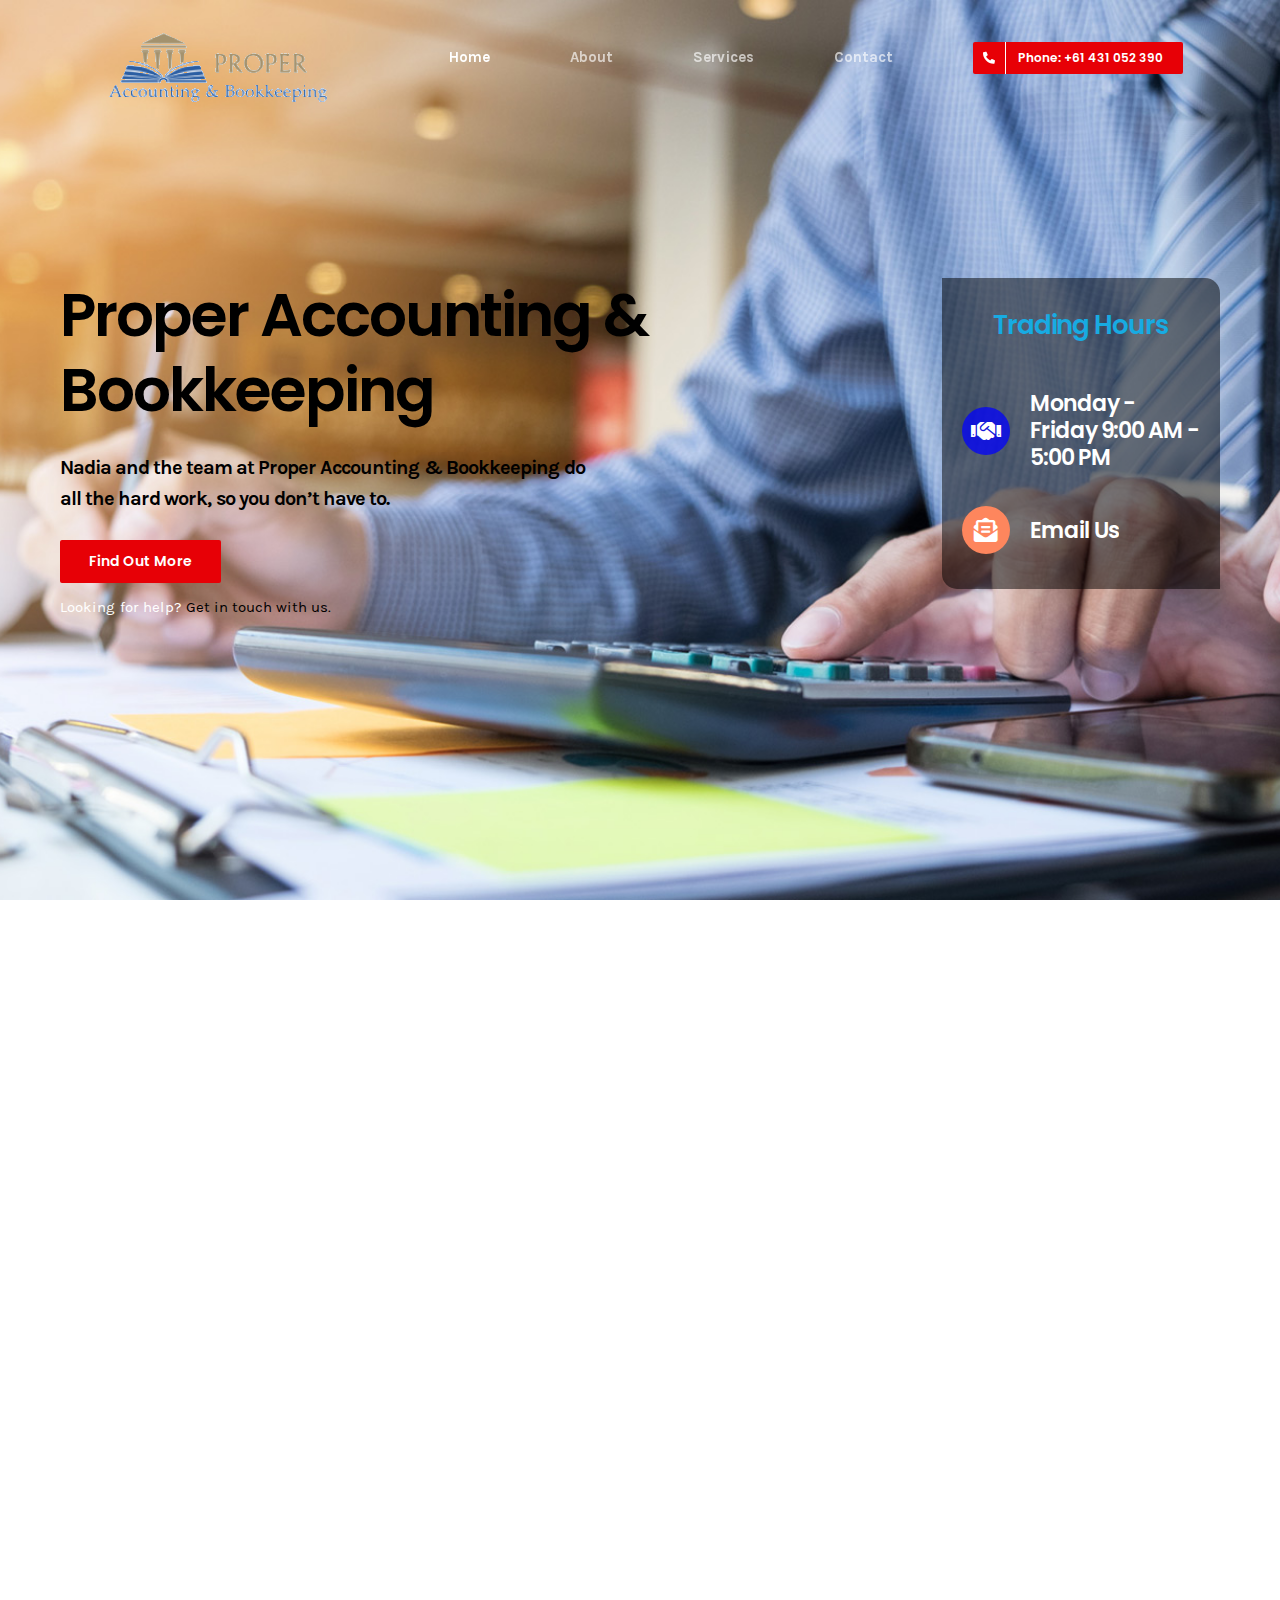
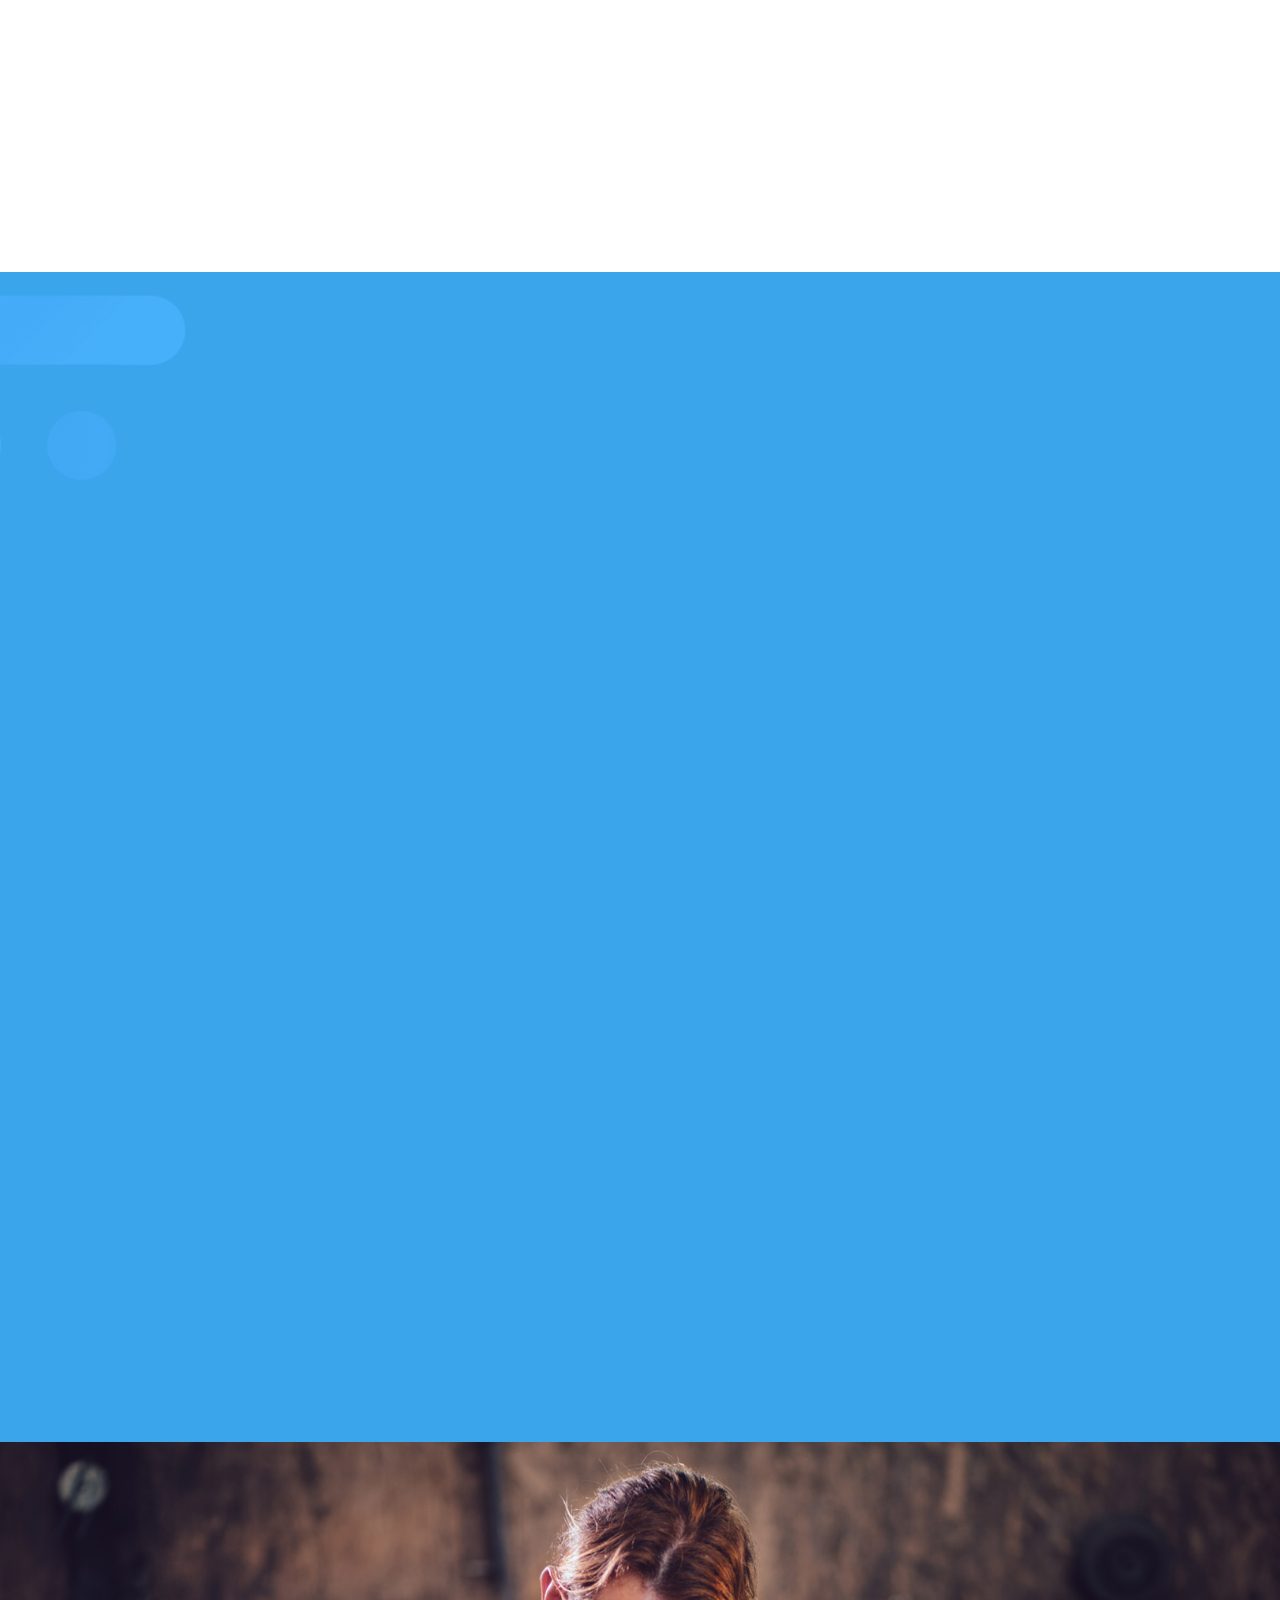
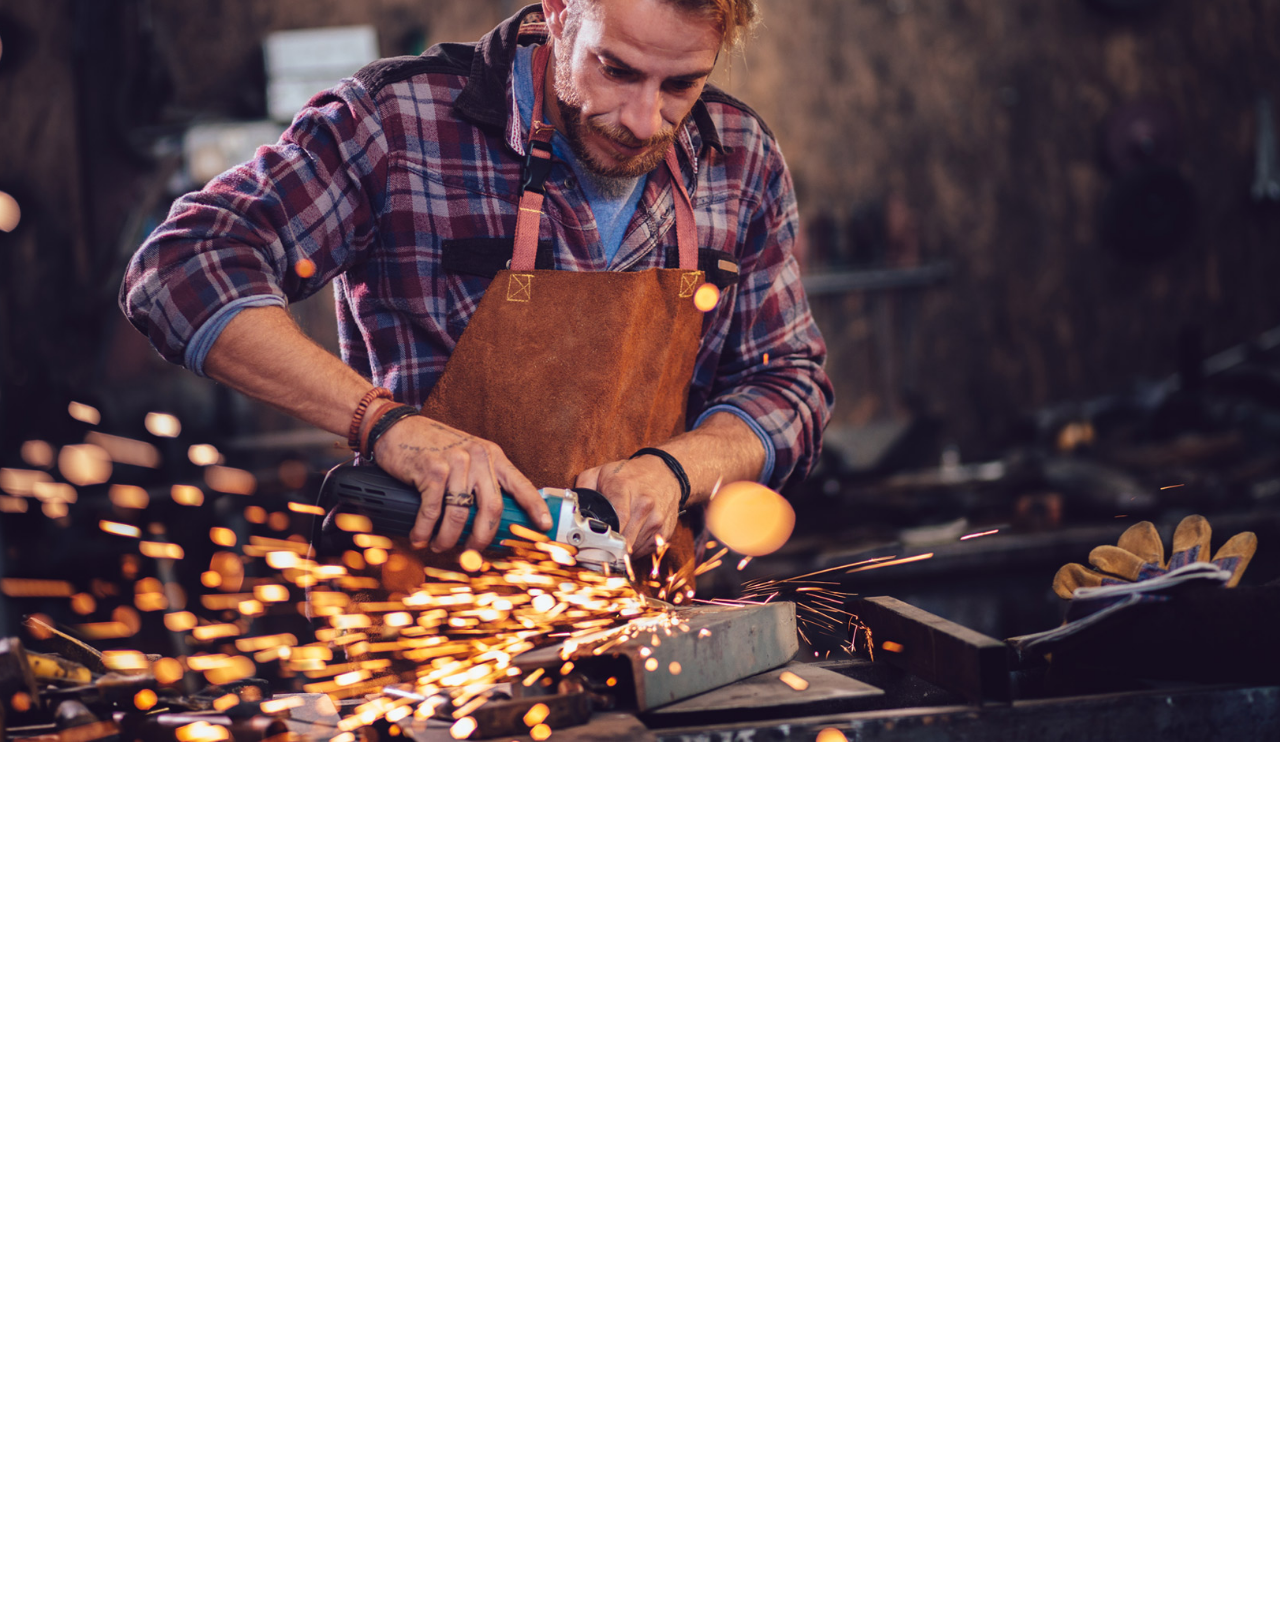
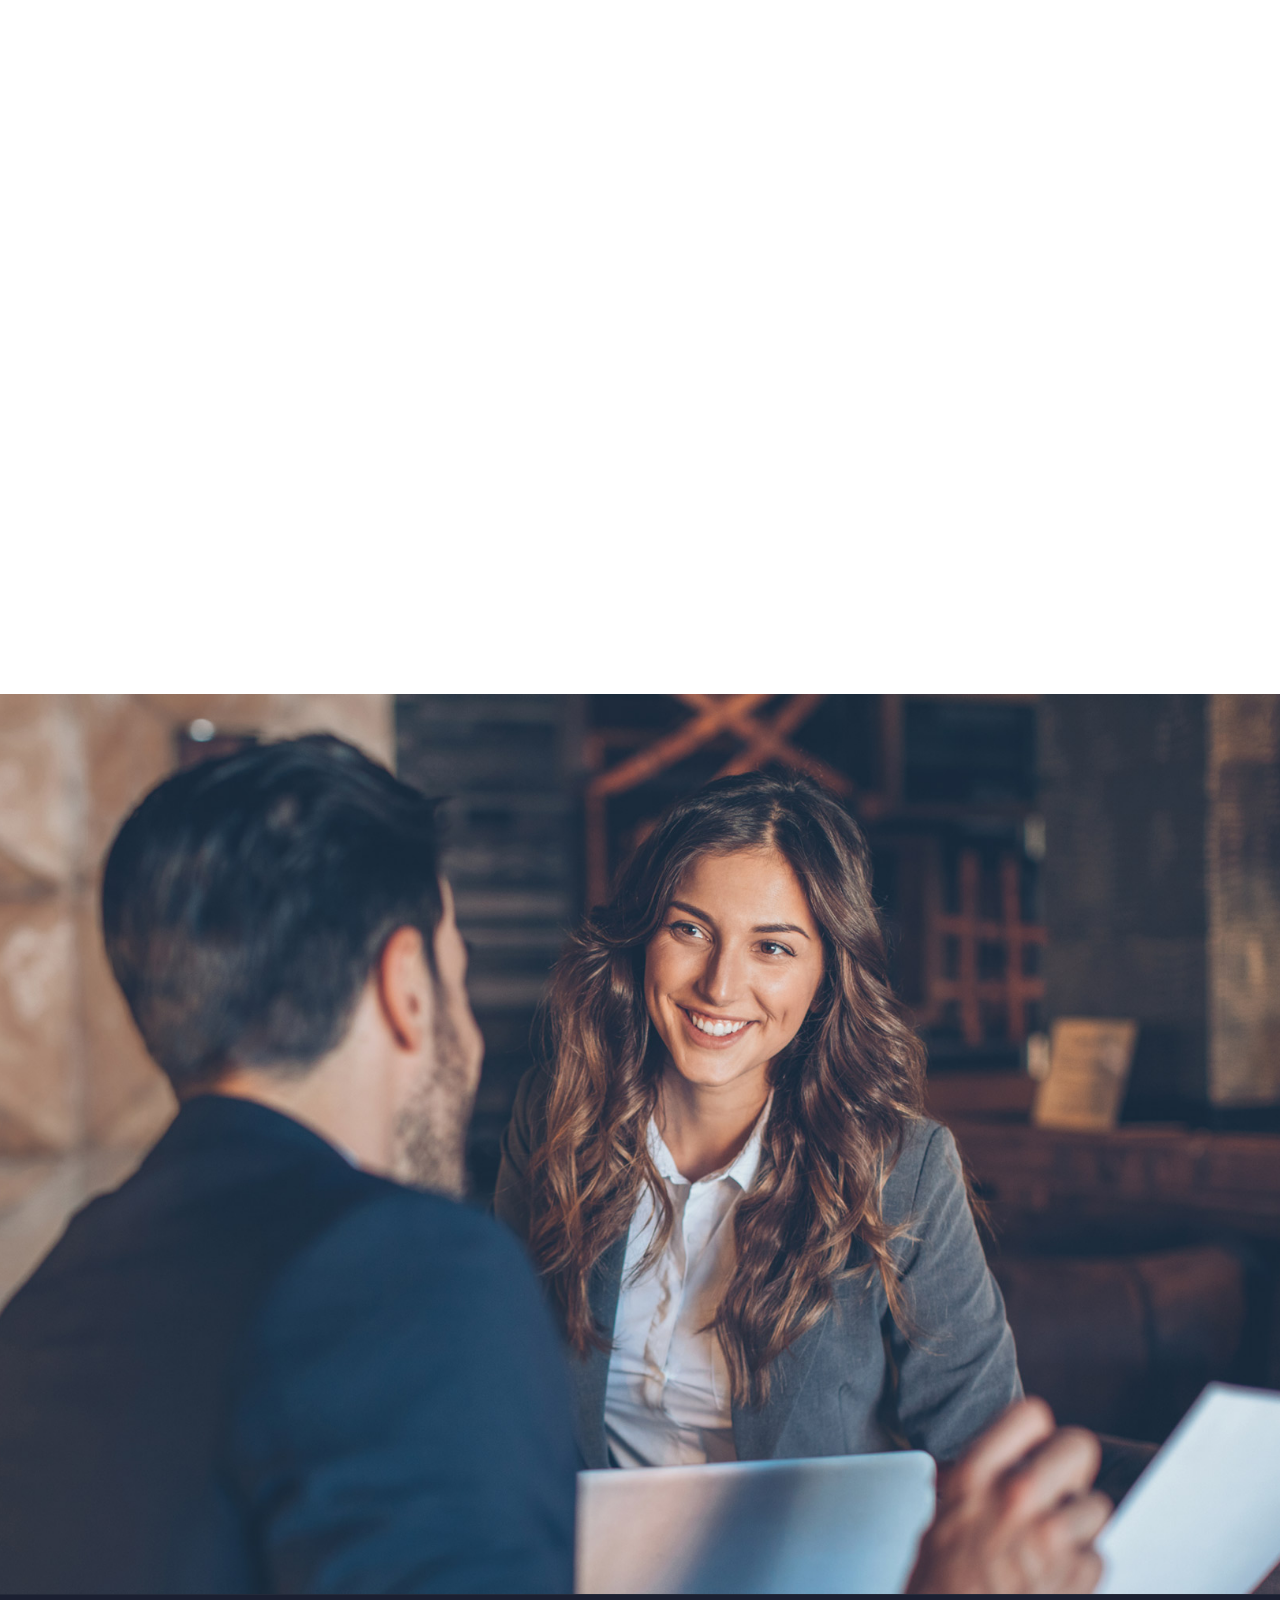
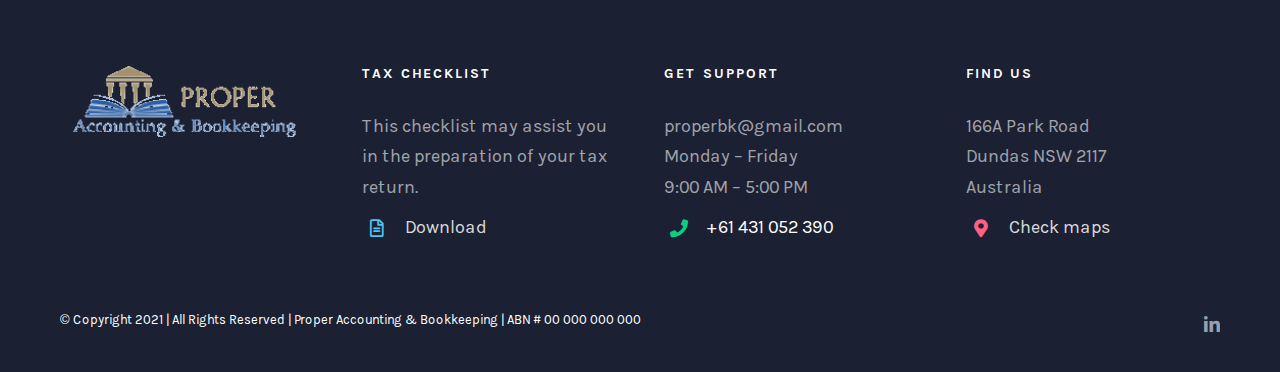
==== commit e353a0df: "home edited" ====
--- a/index.html
+++ b/index.html
@@ -5,17 +5,17 @@
 	<meta http-equiv="X-UA-Compatible" content="IE=edge">
 	
 	<meta name="viewport" content="width=device-width, initial-scale=1">
-	<title>Business Class Solutions – Tax &amp; Accounting Services</title>
-
-	<link rel="shortcut icon" href="https://bcsaccounting.com.au/wp-content/uploads/2020/07/favico.png" type="image/x-icon">
+	<title>Proper Accounting & Bookkeeping Services</title>
+
+	<link rel="shortcut icon" href="./img/favicon32.png" type="image/x-icon">
 		
 			
 
-	<meta property="og:site_name" content="Business Class Solutions">
-	<meta property="og:description" content="Tax &amp; Accounting Services Ash and the team at Business Class Solutions do all the hard work, so you don’t have to. Find Out More  Looking for help? Get in">
-	<meta property="og:image" content="https://bcsaccounting.com.au/wp-content/uploads/2020/06/logo-white.png">
+	<meta property="og:site_name" content="Proper Accounting & Bookkeeping">
+	<meta property="og:description" content="Tax &amp; Accounting Services Nadia and the team at Proper Accounting & Bookkeeping do all the hard work, so you don’t have to. Find Out More  Looking for help? Get in">
+	<meta property="og:image" content="./img/logo-white.png">
 	<script type="text/javascript" async="" src="./js/ga.js"></script><script type="text/javascript">
-		window._wpemojiSettings = {"baseUrl":"https:\/\/s.w.org\/images\/core\/emoji\/12.0.0-1\/72x72\/","ext":".png","svgUrl":"https:\/\/s.w.org\/images\/core\/emoji\/12.0.0-1\/svg\/","svgExt":".svg","source":{"concatemoji":"https:\/\/bcsaccounting.com.au\/wp-includes\/js\/wp-emoji-release.min.js?ver=5.4.4"}};
+		
 		/*! This file is auto-generated */
 		!function(e,a,t){var r,n,o,i,p=a.createElement("canvas"),s=p.getContext&&p.getContext("2d");function c(e,t){var a=String.fromCharCode;s.clearRect(0,0,p.width,p.height),s.fillText(a.apply(this,e),0,0);var r=p.toDataURL();return s.clearRect(0,0,p.width,p.height),s.fillText(a.apply(this,t),0,0),r===p.toDataURL()}function l(e){if(!s||!s.fillText)return!1;switch(s.textBaseline="top",s.font="600 32px Arial",e){case"flag":return!c([127987,65039,8205,9895,65039],[127987,65039,8203,9895,65039])&&(!c([55356,56826,55356,56819],[55356,56826,8203,55356,56819])&&!c([55356,57332,56128,56423,56128,56418,56128,56421,56128,56430,56128,56423,56128,56447],[55356,57332,8203,56128,56423,8203,56128,56418,8203,56128,56421,8203,56128,56430,8203,56128,56423,8203,56128,56447]));case"emoji":return!c([55357,56424,55356,57342,8205,55358,56605,8205,55357,56424,55356,57340],[55357,56424,55356,57342,8203,55358,56605,8203,55357,56424,55356,57340])}return!1}function d(e){var t=a.createElement("script");t.src=e,t.defer=t.type="text/javascript",a.getElementsByTagName("head")[0].appendChild(t)}for(i=Array("flag","emoji"),t.supports={everything:!0,everythingExceptFlag:!0},o=0;o<i.length;o++)t.supports[i[o]]=l(i[o]),t.supports.everything=t.supports.everything&&t.supports[i[o]],"flag"!==i[o]&&(t.supports.everythingExceptFlag=t.supports.everythingExceptFlag&&t.supports[i[o]]);t.supports.everythingExceptFlag=t.supports.everythingExceptFlag&&!t.supports.flag,t.DOMReady=!1,t.readyCallback=function(){t.DOMReady=!0},t.supports.everything||(n=function(){t.readyCallback()},a.addEventListener?(a.addEventListener("DOMContentLoaded",n,!1),e.addEventListener("load",n,!1)):(e.attachEvent("onload",n),a.attachEvent("onreadystatechange",function(){"complete"===a.readyState&&t.readyCallback()})),(r=t.source||{}).concatemoji?d(r.concatemoji):r.wpemoji&&r.twemoji&&(d(r.twemoji),d(r.wpemoji)))}(window,document,window._wpemojiSettings);
 	</script><script src="./js/wp-emoji-release.min.js" type="text/javascript" defer=""></script>
@@ -39,13 +39,7 @@
 	</style>
 	<link rel="stylesheet" id="avada-stylesheet-css" href="./css/style.min.css" type="text/css" media="all">
 	<link rel="stylesheet" id="child-style-css" href="./css/style.css" type="text/css" media="all">
-	<!--[if IE]>
-	<link rel='stylesheet' id='avada-IE-css'  href='https://bcsaccounting.com.au/wp-content/themes/Avada/assets/css/ie.min.css?ver=6.2.3' type='text/css' media='all' />
-	<style id='avada-IE-inline-css' type='text/css'>
-	.avada-select-parent .select-arrow{background-color:#ffffff}
-	.select-arrow{background-color:#ffffff}
-	</style>
-	<![endif]-->
+	
 	<link rel="stylesheet" id="fusion-dynamic-css-css" href="./css/9e086a618d3355cfca8439d6dd0e3844.min.css" type="text/css" media="all">
 	<script type="text/javascript" src="./js/jquery.js"></script>
 	<script type="text/javascript" src="./js/jquery-migrate.min.js"></script>
@@ -117,7 +111,7 @@
 @-webkit-keyframes chartjs-render-animation{from{opacity:0.99}to{opacity:1}}@keyframes chartjs-render-animation{from{opacity:0.99}to{opacity:1}}.chartjs-render-monitor{-webkit-animation:chartjs-render-animation 0.001s;animation:chartjs-render-animation 0.001s;}</style><style id="fit-vids-style">.fluid-width-video-wrapper{width:100%;position:relative;padding:0;}.fluid-width-video-wrapper iframe,.fluid-width-video-wrapper object,.fluid-width-video-wrapper embed {position:absolute;top:0;left:0;width:100%;height:100%;}</style></head>
 
 <body data-rsssl="1" class="home page-template page-template-100-width page-template-100-width-php page page-id-7 fusion-image-hovers fusion-pagination-sizing fusion-button_size-large fusion-button_type-flat fusion-button_span-no avada-image-rollover-circle-no avada-image-rollover-yes avada-image-rollover-direction-fade fusion-body ltr no-tablet-sticky-header no-mobile-sticky-header no-mobile-slidingbar no-mobile-totop avada-has-rev-slider-styles fusion-disable-outline fusion-sub-menu-fade mobile-logo-pos-left layout-wide-mode avada-has-boxed-modal-shadow-none layout-scroll-offset-full avada-has-zero-margin-offset-top fusion-top-header menu-text-align-center mobile-menu-design-flyout fusion-show-pagination-text fusion-header-layout-v1 avada-responsive avada-footer-fx-none avada-menu-highlight-style-bar fusion-search-form-clean fusion-main-menu-search-dropdown fusion-avatar-square avada-dropdown-styles avada-blog-layout-grid avada-blog-archive-layout-grid avada-header-shadow-no avada-menu-icon-position-left avada-has-megamenu-shadow avada-has-pagetitle-bg-full avada-has-breadcrumb-mobile-hidden avada-has-pagetitlebar-retina-bg-image avada-has-titlebar-hide avada-header-border-color-full-transparent avada-has-pagination-padding avada-flyout-menu-direction-right avada-ec-views-v1 do-animate fusion-no-touch" style="--viewportWidth:2560; height: auto;">
-		<a class="skip-link screen-reader-text" href="https://bcsaccounting.com.au/#content">Skip to content</a>
+		<a class="skip-link screen-reader-text" href="https://properbk.com.au/#content">Skip to content</a>
 
 	<div id="boxed-wrapper" style="height: auto;">
 		<div class="fusion-sides-frame"></div>
@@ -131,19 +125,19 @@
 	<div class="fusion-row">
 					<div class="fusion-header-has-flyout-menu-content">
 					<div class="fusion-logo" data-margin-top="32px" data-margin-bottom="21px" data-margin-left="36px" data-margin-right="36px">
-			<a class="fusion-logo-link" href="https://bcsaccounting.com.au/">
+			<a class="fusion-logo-link" href="https://properbk.com.au/">
 
 						<!-- standard logo -->
-			<img src="./img/logo-white.png" width="249" height="71" alt="Business Class Solutions Logo" data-retina_logo_url="" class="fusion-standard-logo">
+			<img src="./img/logo-white.png" width="249" height="71" alt="Proper Accounting & Bookkeeping Logo" data-retina_logo_url="" class="fusion-standard-logo">
 
 			
 					</a>
 		</div>		<nav class="fusion-main-menu" aria-label="Main Menu"><ul id="menu-main-menu-new" class="fusion-menu">
-						<li id="menu-item-807" class="menu-item menu-item-type-post_type menu-item-object-page menu-item-home current-menu-item page_item page-item-7 current_page_item menu-item-807" data-item-id="807"><a href="https://bcsaccounting.com.au/" class="fusion-bar-highlight"><span class="menu-text">Home</span></a></li><li id="menu-item-862" class="menu-item menu-item-type-post_type menu-item-object-page menu-item-862" data-item-id="862"><a href="/about.html" class="fusion-bar-highlight"><span class="menu-text">About</span></a></li><li id="menu-item-939" class="menu-item menu-item-type-post_type menu-item-object-page menu-item-939" data-item-id="939"><a href="https://bcsaccounting.com.au/services/" class="fusion-bar-highlight"><span class="menu-text">Services</span></a></li><li id="menu-item-876" class="menu-item menu-item-type-post_type menu-item-object-page menu-item-876" data-item-id="876"><a href="https://bcsaccounting.com.au/contact/" class="fusion-bar-highlight"><span class="menu-text">Contact</span></a></li><li id="menu-item-812" class="menu-item menu-item-type-custom menu-item-object-custom menu-item-812 fusion-menu-item-button" data-item-id="812"><a href="tel:+61%202%208730%200246" class="fusion-bar-highlight"><span class="menu-text fusion-button button-default button-small"><span class="button-icon-divider-left"><i class="glyphicon fa-phone-alt fas"></i></span><span class="fusion-button-text-left">Phone: +61 2 8730 0246</span></span></a></li></ul></nav><div class="fusion-flyout-menu-icons fusion-flyout-mobile-menu-icons">
-	
-	
-	
-				<a class="fusion-flyout-menu-toggle" aria-hidden="true" aria-label="Toggle Menu" href="https://bcsaccounting.com.au/#">
+						<li id="menu-item-807" class="menu-item menu-item-type-post_type menu-item-object-page menu-item-home current-menu-item page_item page-item-7 current_page_item menu-item-807" data-item-id="807"><a href="/" class="fusion-bar-highlight"><span class="menu-text">Home</span></a></li><li id="menu-item-862" class="menu-item menu-item-type-post_type menu-item-object-page menu-item-862" data-item-id="862"><a href="/about.html" class="fusion-bar-highlight"><span class="menu-text">About</span></a></li><li id="menu-item-939" class="menu-item menu-item-type-post_type menu-item-object-page menu-item-939" data-item-id="939"><a href="./services.html" class="fusion-bar-highlight"><span class="menu-text">Services</span></a></li><li id="menu-item-876" class="menu-item menu-item-type-post_type menu-item-object-page menu-item-876" data-item-id="876"><a href="./contacts.html" class="fusion-bar-highlight"><span class="menu-text">Contact</span></a></li><li id="menu-item-812" class="menu-item menu-item-type-custom menu-item-object-custom menu-item-812 fusion-menu-item-button" data-item-id="812"><a href="tel:+61%20431%20052%20390" class="fusion-bar-highlight"><span class="menu-text fusion-button button-default button-small"><span class="button-icon-divider-left"><i class="glyphicon fa-phone-alt fas"></i></span><span class="fusion-button-text-left">Phone: +61 431 052 390</span></span></a></li></ul></nav><div class="fusion-flyout-menu-icons fusion-flyout-mobile-menu-icons">
+	
+	
+	
+				<a class="fusion-flyout-menu-toggle" aria-hidden="true" aria-label="Toggle Menu" href="https://properbk.com.au/#">
 			<div class="fusion-toggle-icon-line"></div>
 			<div class="fusion-toggle-icon-line"></div>
 			<div class="fusion-toggle-icon-line"></div>
@@ -153,7 +147,7 @@
 
 <div class="fusion-flyout-menu-bg"></div>
 
-<nav class="fusion-mobile-nav-holder fusion-flyout-menu fusion-flyout-mobile-menu" aria-label="Main Menu Mobile"><ul id="mobile-menu-main-menu-new" class="fusion-menu"><li id="mobile-menu-item-807" class="fusion-mobile-nav-item fusion-mobile-current-nav-item" data-item-id="807" style=""><a href="https://bcsaccounting.com.au/" class="fusion-bar-highlight"><span class="menu-text">Home</span></a></li><li id="mobile-menu-item-862" class="fusion-mobile-nav-item" data-item-id="862" style=""><a href="/about.html" class="fusion-bar-highlight"><span class="menu-text">About</span></a></li><li id="mobile-menu-item-939" class="fusion-mobile-nav-item" data-item-id="939" style=""><a href="https://bcsaccounting.com.au/services/" class="fusion-bar-highlight"><span class="menu-text">Services</span></a></li><li id="mobile-menu-item-876" class="fusion-mobile-nav-item" data-item-id="876" style=""><a href="https://bcsaccounting.com.au/contact/" class="fusion-bar-highlight"><span class="menu-text">Contact</span></a></li><li id="mobile-menu-item-812" class="fusion-mobile-nav-item" data-item-id="812" style=""><a href="tel:+61%202%208730%200246" class="fusion-bar-highlight"><span class="menu-text"><span class="fusion-button-text-left">Phone: +61 2 8730 0246</span></span></a></li></ul></nav>
+<nav class="fusion-mobile-nav-holder fusion-flyout-menu fusion-flyout-mobile-menu" aria-label="Main Menu Mobile"><ul id="mobile-menu-main-menu-new" class="fusion-menu"><li id="mobile-menu-item-807" class="fusion-mobile-nav-item fusion-mobile-current-nav-item" data-item-id="807" style=""><a href="/" class="fusion-bar-highlight"><span class="menu-text">Home</span></a></li><li id="mobile-menu-item-862" class="fusion-mobile-nav-item" data-item-id="862" style=""><a href="/about.html" class="fusion-bar-highlight"><span class="menu-text">About</span></a></li><li id="mobile-menu-item-939" class="fusion-mobile-nav-item" data-item-id="939" style=""><a href="./services.html" class="fusion-bar-highlight"><span class="menu-text">Services</span></a></li><li id="mobile-menu-item-876" class="fusion-mobile-nav-item" data-item-id="876" style=""><a href="./contacts.html" class="fusion-bar-highlight"><span class="menu-text">Contact</span></a></li><li id="mobile-menu-item-812" class="fusion-mobile-nav-item" data-item-id="812" style=""><a href="tel:+61%20431%20052%20390" class="fusion-bar-highlight"><span class="menu-text"><span class="fusion-button-text-left">Phone: +61 431 052 390</span></span></a></li></ul></nav>
 
 							</div>
 			</div>
@@ -174,10 +168,11 @@
 				<div class="fusion-row" style="max-width:100%;">
 <section id="content" class="full-width">
 					<div id="post-7" class="post-7 page type-page status-publish hentry">
-			<span class="entry-title rich-snippet-hidden">Home</span><span class="vcard rich-snippet-hidden"><span class="fn"><a href="https://bcsaccounting.com.au/author/fahadh-2/" title="Posts by Fa Naz" rel="author">Fa Naz</a></span></span><span class="updated rich-snippet-hidden">2020-07-20T04:52:55+00:00</span>						<div class="post-content">
-				<div class="fusion-fullwidth fullwidth-box fusion-builder-row-1 fusion-parallax-none nonhundred-percent-fullwidth hundred-percent-height hundred-percent-height-center-content non-hundred-percent-height-scrolling" style="background-color: rgb(27, 32, 50); background-image: url(&quot;https://bcsaccounting.com.au/wp-content/uploads/2020/06/banner-1.jpg&quot;); background-position: center center; background-repeat: no-repeat; padding: 12% 30px 0px; background-size: cover; height: calc(100vh - 0px);"><div class="fusion-fullwidth-center-content"><div class="fusion-builder-row fusion-row "><div data-animationtype="fadeInLeft" data-animationduration="0.8" data-animationoffset="100%" class="fusion-layout-column fusion_builder_column fusion_builder_column_3_4 fusion-builder-column-0 fusion-three-fourth fusion-column-first fusion-animated 3_4" style="margin-top: 25px; margin-bottom: 0px; width: calc(72%); margin-right: 4%; visibility: visible; animation-duration: 0.8s;"><div class="fusion-column-wrapper" style="padding: 0px; background-position: left top; background-repeat: no-repeat; background-size: cover; height: auto;" data-bg-url=""><style type="text/css"></style><div class="fusion-title title fusion-title-1 fusion-sep-none fusion-title-text fusion-title-size-one fusion-border-below-title" style="margin-top:0px;margin-bottom:20px;"><h1 class="title-heading-left fusion-responsive-typography-calculated" style="margin: 0px; color: rgb(255, 255, 255); --fontSize:60; line-height: 1.25;" data-fontsize="60" data-lineheight="75px"><span style="color: #000000;">Alex Antonov service</span></h1></div><div class="fusion-builder-row fusion-builder-row-inner fusion-row "><div class="fusion-layout-column fusion_builder_column fusion_builder_column_2_3 fusion-builder-nested-column-1 fusion-two-third fusion-column-first 2_3" style="margin-top: 5px;margin-bottom: 5px;width:66.66%;width:calc(66.66% - ( ( 4% ) * 0.6666 ) );margin-right:4%;">
+			<span class="entry-title rich-snippet-hidden">Home</span>						
+			<div class="post-content">
+				<div class="fusion-fullwidth fullwidth-box fusion-builder-row-1 fusion-parallax-none nonhundred-percent-fullwidth hundred-percent-height hundred-percent-height-center-content non-hundred-percent-height-scrolling" style="background-color: rgb(27, 32, 50); background-image: url(&quot;./img/banner-1.jpg&quot;); background-position: center center; background-repeat: no-repeat; padding: 12% 30px 0px; background-size: cover; height: calc(100vh - 0px);"><div class="fusion-fullwidth-center-content"><div class="fusion-builder-row fusion-row "><div data-animationtype="fadeInLeft" data-animationduration="0.8" data-animationoffset="100%" class="fusion-layout-column fusion_builder_column fusion_builder_column_3_4 fusion-builder-column-0 fusion-three-fourth fusion-column-first fusion-animated 3_4" style="margin-top: 25px; margin-bottom: 0px; width: calc(72%); margin-right: 4%; visibility: visible; animation-duration: 0.8s;"><div class="fusion-column-wrapper" style="padding: 0px; background-position: left top; background-repeat: no-repeat; background-size: cover; height: auto;" data-bg-url=""><style type="text/css"></style><div class="fusion-title title fusion-title-1 fusion-sep-none fusion-title-text fusion-title-size-one fusion-border-below-title" style="margin-top:0px;margin-bottom:20px;"><h1 class="title-heading-left fusion-responsive-typography-calculated" style="margin: 0px; color: rgb(255, 255, 255); --fontSize:60; line-height: 1.25;" data-fontsize="60" data-lineheight="75px"><span style="color: #000000;">Proper Accounting & Bookkeeping</span></h1></div><div class="fusion-builder-row fusion-builder-row-inner fusion-row "><div class="fusion-layout-column fusion_builder_column fusion_builder_column_2_3 fusion-builder-nested-column-1 fusion-two-third fusion-column-first 2_3" style="margin-top: 5px;margin-bottom: 5px;width:66.66%;width:calc(66.66% - ( ( 4% ) * 0.6666 ) );margin-right:4%;">
 					<div class="fusion-column-wrapper fusion-column-wrapper-1" style="padding: 0px; background-position: left top; background-repeat: no-repeat; background-size: cover; height: auto;" data-bg-url="">
-						<div class="fusion-text"><p><span style="font-size: 20px; line-height: 1.3em; font-weight: bold; color: #000000; letter-spacing: -1px;">Ash and the team at Business Class Solutions do all the hard work, so you don’t have to.</span></p>
+						<div class="fusion-text"><p><span style="font-size: 20px; line-height: 1.3em; font-weight: bold; color: #000000; letter-spacing: -1px;">Nadia and the team at Proper Accounting & Bookkeeping do all the hard work, so you don’t have to.</span></p>
 </div>
 
 					</div>
@@ -186,8 +181,8 @@
 						
 
 					</div>
-				</div></div><div class="fusion-button-wrapper fusion-alignleft"><style type="text/css">.fusion-button.button-1 .fusion-button-text, .fusion-button.button-1 i {color:#ffffff;}.fusion-button.button-1 .fusion-button-icon-divider{border-color:#ffffff;}.fusion-button.button-1:hover .fusion-button-text, .fusion-button.button-1:hover i,.fusion-button.button-1:focus .fusion-button-text, .fusion-button.button-1:focus i,.fusion-button.button-1:active .fusion-button-text, .fusion-button.button-1:active{color:#ffffff;}.fusion-button.button-1:hover .fusion-button-icon-divider, .fusion-button.button-1:hover .fusion-button-icon-divider, .fusion-button.button-1:active .fusion-button-icon-divider{border-color:#ffffff;}.fusion-button.button-1:hover, .fusion-button.button-1:focus, .fusion-button.button-1:active{border-color:#ffffff;}.fusion-button.button-1 {border-color:#ffffff;border-radius:2px;}.fusion-button.button-1{background: #e70006;}.fusion-button.button-1:hover,.button-1:focus,.fusion-button.button-1:active{background: #e70006;}</style><a class="fusion-button button-flat button-large button-custom button-1 fusion-button-default-span fusion-button-default-type" target="_self" href="https://bcsaccounting.com.au/services/"><span class="fusion-button-text">Find Out More</span></a></div><div class="fusion-sep-clear"></div><div class="fusion-separator fusion-full-width-sep sep-none" style="margin-left: auto;margin-right: auto;margin-top:10px;"></div><div class="fusion-text"><p style="font-size: 15px; color: #ffffff;">Looking for help? <span style="color: #000000;"><a style="color: #000000;" href="https://bcsaccounting.com.au/contact/">Get in touch with us.</a></span></p>
-</div><div class="fusion-clearfix"></div></div></div><div class="fusion-layout-column fusion_builder_column fusion_builder_column_1_4 fusion-builder-column-1 fusion-one-fourth fusion-column-last 1_4" style="margin-top:25px;margin-bottom:0px;width:25%;width:calc(25% - ( ( 4% ) * 0.25 ) );"><div class="fusion-column-wrapper" style="background-color: rgba(0, 0, 0, 0.5); overflow: hidden; padding: 5px 20px 0px; background-position: left top; background-repeat: no-repeat; background-size: cover; border-radius: 0px 15px; height: auto;" data-bg-url=""><div class="fusion-text"><h3 style="text-align: center; --fontSize:26; line-height: 1.3; --minFontSize:26;" data-fontsize="26" data-lineheight="33.8px" class="fusion-responsive-typography-calculated"><span style="color: #17abe2;">Book a Meeting</span></h3>
+				</div></div><div class="fusion-button-wrapper fusion-alignleft"><style type="text/css">.fusion-button.button-1 .fusion-button-text, .fusion-button.button-1 i {color:#ffffff;}.fusion-button.button-1 .fusion-button-icon-divider{border-color:#ffffff;}.fusion-button.button-1:hover .fusion-button-text, .fusion-button.button-1:hover i,.fusion-button.button-1:focus .fusion-button-text, .fusion-button.button-1:focus i,.fusion-button.button-1:active .fusion-button-text, .fusion-button.button-1:active{color:#ffffff;}.fusion-button.button-1:hover .fusion-button-icon-divider, .fusion-button.button-1:hover .fusion-button-icon-divider, .fusion-button.button-1:active .fusion-button-icon-divider{border-color:#ffffff;}.fusion-button.button-1:hover, .fusion-button.button-1:focus, .fusion-button.button-1:active{border-color:#ffffff;}.fusion-button.button-1 {border-color:#ffffff;border-radius:2px;}.fusion-button.button-1{background: #e70006;}.fusion-button.button-1:hover,.button-1:focus,.fusion-button.button-1:active{background: #e70006;}</style><a class="fusion-button button-flat button-large button-custom button-1 fusion-button-default-span fusion-button-default-type" target="_self" href="./services.html/"><span class="fusion-button-text">Find Out More</span></a></div><div class="fusion-sep-clear"></div><div class="fusion-separator fusion-full-width-sep sep-none" style="margin-left: auto;margin-right: auto;margin-top:10px;"></div><div class="fusion-text"><p style="font-size: 15px; color: #ffffff;">Looking for help? <span style="color: #000000;"><a style="color: #000000;" href="./contacts.html">Get in touch with us.</a></span></p>
+</div><div class="fusion-clearfix"></div></div></div><div class="fusion-layout-column fusion_builder_column fusion_builder_column_1_4 fusion-builder-column-1 fusion-one-fourth fusion-column-last 1_4" style="margin-top:25px;margin-bottom:0px;width:25%;width:calc(25% - ( ( 4% ) * 0.25 ) );"><div class="fusion-column-wrapper" style="background-color: rgba(0, 0, 0, 0.5); overflow: hidden; padding: 5px 20px 0px; background-position: left top; background-repeat: no-repeat; background-size: cover; border-radius: 0px 15px; height: auto;" data-bg-url=""><div class="fusion-text"><h3 style="text-align: center; --fontSize:26; line-height: 1.3; --minFontSize:26;" data-fontsize="26" data-lineheight="33.8px" class="fusion-responsive-typography-calculated"><span style="color: #17abe2;">Trading Hours</span></h3>
 </div><div class="fusion-content-boxes content-boxes columns row fusion-columns-1 fusion-columns-total-3 fusion-content-boxes-1 content-boxes-icon-with-title content-left home-book-a-meeting" data-animationoffset="100%" style="margin-top:20px;margin-bottom:0px;"><style type="text/css">.fusion-content-boxes-1 .heading .content-box-heading {color:#ffffff;}
 					.fusion-content-boxes-1 .fusion-content-box-hover .link-area-link-icon-hover .heading .content-box-heading,
 					.fusion-content-boxes-1 .fusion-content-box-hover .link-area-link-icon-hover .heading .heading-link .content-box-heading,
@@ -214,41 +209,53 @@
 					}
 					.fusion-content-boxes-1 .fusion-content-box-hover .link-area-box-hover .heading .icon > span {
 						border-color: #e70006 !important;
-					}</style><div class="fusion-column content-box-column content-box-column content-box-column-1 col-lg-12 col-md-12 col-sm-12 fusion-content-box-hover content-box-column-last-in-row"><div class="col content-box-wrapper content-wrapper link-area-box link-type-text icon-hover-animation-slide" style="background-color:rgba(255,255,255,0);" data-link="https://meetings.hubspot.com/ash77?utm_medium=email&amp;_hsmi=2&amp;_hsenc=p2ANqtz-_fOdeEV41puzy9h8_auYYFeR51T3f-tajHijkwjmTDcoiWH0Rv3vRUZ13rmsLSOMyWxgjuACYrS98xeTKiRsyeJOj12w&amp;utm_content=2&amp;utm_source=hs_email" data-link-target="_blank" data-animationoffset="100%"><div class="heading heading-with-icon icon-left"><a class="heading-link" style="float:left;" href="https://meetings.hubspot.com/ash77?utm_medium=email&amp;_hsmi=2&amp;_hsenc=p2ANqtz-_fOdeEV41puzy9h8_auYYFeR51T3f-tajHijkwjmTDcoiWH0Rv3vRUZ13rmsLSOMyWxgjuACYrS98xeTKiRsyeJOj12w&amp;utm_content=2&amp;utm_source=hs_email" target="_blank" rel="noopener noreferrer"><div class="icon"><i style="border-color:rgba(77,57,233,0);border-width:0px;background-color:rgba(3,169,244,0.75);box-sizing:content-box;height:48px;width:48px;line-height:48px;border-radius:100%;color:#ffffff;font-size:24px;" class="fontawesome-icon fa-video fas circle-yes"></i></div><h2 class="content-box-heading fusion-responsive-typography-calculated" style="font-size: 22px; line-height: 1.23; --fontSize:22; --minFontSize:22;" data-fontsize="22" data-lineheight="27.06px">Zoom Meeting</h2></a></div></div></div><div class="fusion-column content-box-column content-box-column content-box-column-2 col-lg-12 col-md-12 col-sm-12 fusion-content-box-hover content-box-column-last-in-row"><div class="col content-box-wrapper content-wrapper link-area-box link-type-text icon-hover-animation-slide" style="background-color:rgba(255,255,255,0);" data-link="https://meetings.hubspot.com/ash77/tax?utm_medium=email&amp;_hsmi=2&amp;_hsenc=p2ANqtz-_q4fCByDbtJ8ShZ75nhZP3MPAx96k7FNuKxzaB-j5E5HswVe8cGlQRloTNe2Rc2FmU520KXRSLvziFkOuFaZZ6oZ0sOg&amp;utm_content=2&amp;utm_source=hs_email" data-link-target="_blank" data-animationoffset="100%"><div class="heading heading-with-icon icon-left"><a class="heading-link" style="float:left;" href="https://meetings.hubspot.com/ash77/tax?utm_medium=email&amp;_hsmi=2&amp;_hsenc=p2ANqtz-_q4fCByDbtJ8ShZ75nhZP3MPAx96k7FNuKxzaB-j5E5HswVe8cGlQRloTNe2Rc2FmU520KXRSLvziFkOuFaZZ6oZ0sOg&amp;utm_content=2&amp;utm_source=hs_email" target="_blank" rel="noopener noreferrer"><div class="icon"><i style="border-color:rgba(77,57,233,0);border-width:0px;background-color:rgba(2,2,252,0.75);box-sizing:content-box;height:48px;width:48px;line-height:48px;border-radius:100%;color:#ffffff;font-size:24px;" class="fontawesome-icon fa-handshake fas circle-yes"></i></div><h2 class="content-box-heading fusion-responsive-typography-calculated" style="font-size: 22px; line-height: 1.23; --fontSize:22; --minFontSize:22;" data-fontsize="22" data-lineheight="27.06px">Face-to-Face Meeting</h2></a></div></div></div><div class="fusion-column content-box-column content-box-column content-box-column-3 col-lg-12 col-md-12 col-sm-12 fusion-content-box-hover content-box-column-last content-box-column-last-in-row"><div class="col content-box-wrapper content-wrapper link-area-box link-type-text icon-hover-animation-slide" style="background-color:rgba(255,255,255,0);" data-link="mailto:tax@bcsaccounting.com.au" data-link-target="_blank" data-animationoffset="100%"><div class="heading heading-with-icon icon-left"><a class="heading-link" style="float:left;" href="mailto:tax@bcsaccounting.com.au" target="_blank" rel="noopener noreferrer"><div class="icon"><i style="border-color:rgba(77,57,233,0);border-width:0px;background-color:#fe865d;box-sizing:content-box;height:48px;width:48px;line-height:48px;border-radius:100%;color:#ffffff;font-size:24px;" class="fontawesome-icon fa-envelope-open-text fas circle-yes"></i></div><h2 class="content-box-heading fusion-responsive-typography-calculated" style="font-size: 22px; line-height: 1.23; --fontSize:22; --minFontSize:22;" data-fontsize="22" data-lineheight="27.06px">Lodge via Email</h2></a></div></div></div><style type="text/css">
+					}</style><div class="fusion-column content-box-column content-box-column content-box-column-1 col-lg-12 col-md-12 col-sm-12 fusion-content-box-hover content-box-column-last-in-row">
+						</div><div class="fusion-column content-box-column content-box-column content-box-column-2 col-lg-12 col-md-12 col-sm-12 fusion-content-box-hover content-box-column-last-in-row">
+							<div class="col content-box-wrapper content-wrapper link-area-box link-type-text icon-hover-animation-slide" style="background-color:rgba(255,255,255,0);" data-link="https://meetings.hubspot.com/ash77/tax?utm_medium=email&amp;_hsmi=2&amp;_hsenc=p2ANqtz-_q4fCByDbtJ8ShZ75nhZP3MPAx96k7FNuKxzaB-j5E5HswVe8cGlQRloTNe2Rc2FmU520KXRSLvziFkOuFaZZ6oZ0sOg&amp;utm_content=2&amp;utm_source=hs_email" data-link-target="_blank" data-animationoffset="100%">
+							<div class="heading heading-with-icon icon-left"><a class="heading-link" style="float:left;" href="./contacts.html" target="_blank" rel="noopener noreferrer">
+							<div class="icon"><i style="border-color:rgba(77,57,233,0);border-width:0px;background-color:rgba(2,2,252,0.75);box-sizing:content-box;height:48px;width:48px;line-height:48px;border-radius:100%;color:#ffffff;font-size:24px;" class="fontawesome-icon fa-handshake fas circle-yes"></i>
+							</div><h2 class="content-box-heading fusion-responsive-typography-calculated" style="font-size: 22px; line-height: 1.23; --fontSize:22; --minFontSize:22;" data-fontsize="22" data-lineheight="27.06px">Monday - Friday 9:00 AM - 5:00 PM</h2></a>
+							</div></div></div>
+							<div class="fusion-column content-box-column content-box-column content-box-column-3 col-lg-12 col-md-12 col-sm-12 fusion-content-box-hover content-box-column-last content-box-column-last-in-row">
+								<div class="col content-box-wrapper content-wrapper link-area-box link-type-text icon-hover-animation-slide" style="background-color:rgba(255,255,255,0);" data-link="mailto:properbk@gmail.com" data-link-target="_blank" data-animationoffset="100%">
+								<div class="heading heading-with-icon icon-left"><a class="heading-link" style="float:left;" href="mailto:properbk@gmail.com" target="_blank" rel="noopener noreferrer">
+								<div class="icon"><i style="border-color:rgba(77,57,233,0);border-width:0px;background-color:#fe865d;box-sizing:content-box;height:48px;width:48px;line-height:48px;border-radius:100%;color:#ffffff;font-size:24px;" class="fontawesome-icon fa-envelope-open-text fas circle-yes"></i>
+								</div><h2 class="content-box-heading fusion-responsive-typography-calculated" style="font-size: 22px; line-height: 1.23; --fontSize:22; --minFontSize:22;" data-fontsize="22" data-lineheight="27.06px">Email Us</h2></a>
+								</div></div></div><style type="text/css">
 						.fusion-content-boxes-1 .fusion-content-box-hover .heading-link:hover .icon i.circle-yes,
 						.fusion-content-boxes-1 .fusion-content-box-hover .link-area-box:hover .heading-link .icon i.circle-yes,
 						.fusion-content-boxes-1 .fusion-content-box-hover .link-area-link-icon-hover .heading .icon i.circle-yes,
 						.fusion-content-boxes-1 .fusion-content-box-hover .link-area-box-hover .heading .icon i.circle-yes {
 							background-color: #e70006 !important;
 							border-color: #e70006 !important;
-						}</style><div class="fusion-clearfix"></div></div><div class="fusion-clearfix"></div></div></div><div class="fusion-layout-column fusion_builder_column fusion_builder_column_1_1 fusion-builder-column-2 fusion-one-full fusion-column-first fusion-column-last 1_1" style="margin-top:0px;margin-bottom:0px;"><div class="fusion-column-wrapper" style="padding: 0px; background-position: left top; background-repeat: no-repeat; background-size: cover; height: auto;" data-bg-url=""><div class="fusion-sep-clear"></div><div class="fusion-separator fusion-full-width-sep sep-none" style="margin-left: auto;margin-right: auto;margin-top:;margin-bottom:13%;"></div><div class="fusion-clearfix"></div></div></div></div></div></div><style type="text/css">.fusion-fullwidth.fusion-builder-row-1 a:not(.fusion-button):not(.fusion-builder-module-control):not(.fusion-social-network-icon):not(.fb-icon-element):not(.fusion-countdown-link):not(.fusion-rollover-link):not(.fusion-rollover-gallery):not(.fusion-button-bar):not(.add_to_cart_button):not(.show_details_button):not(.product_type_external):not(.fusion-quick-view):not(.fusion-rollover-title-link):not(.fusion-breadcrumb-link) , .fusion-fullwidth.fusion-builder-row-1 a:not(.fusion-button):not(.fusion-builder-module-control):not(.fusion-social-network-icon):not(.fb-icon-element):not(.fusion-countdown-link):not(.fusion-rollover-link):not(.fusion-rollover-gallery):not(.fusion-button-bar):not(.add_to_cart_button):not(.show_details_button):not(.product_type_external):not(.fusion-quick-view):not(.fusion-rollover-title-link):not(.fusion-breadcrumb-link):before, .fusion-fullwidth.fusion-builder-row-1 a:not(.fusion-button):not(.fusion-builder-module-control):not(.fusion-social-network-icon):not(.fb-icon-element):not(.fusion-countdown-link):not(.fusion-rollover-link):not(.fusion-rollover-gallery):not(.fusion-button-bar):not(.add_to_cart_button):not(.show_details_button):not(.product_type_external):not(.fusion-quick-view):not(.fusion-rollover-title-link):not(.fusion-breadcrumb-link):after {color: #4d39e9;}.fusion-fullwidth.fusion-builder-row-1 a:not(.fusion-button):not(.fusion-builder-module-control):not(.fusion-social-network-icon):not(.fb-icon-element):not(.fusion-countdown-link):not(.fusion-rollover-link):not(.fusion-rollover-gallery):not(.fusion-button-bar):not(.add_to_cart_button):not(.show_details_button):not(.product_type_external):not(.fusion-quick-view):not(.fusion-rollover-title-link):not(.fusion-breadcrumb-link):hover, .fusion-fullwidth.fusion-builder-row-1 a:not(.fusion-button):not(.fusion-builder-module-control):not(.fusion-social-network-icon):not(.fb-icon-element):not(.fusion-countdown-link):not(.fusion-rollover-link):not(.fusion-rollover-gallery):not(.fusion-button-bar):not(.add_to_cart_button):not(.show_details_button):not(.product_type_external):not(.fusion-quick-view):not(.fusion-rollover-title-link):not(.fusion-breadcrumb-link):hover:before, .fusion-fullwidth.fusion-builder-row-1 a:not(.fusion-button):not(.fusion-builder-module-control):not(.fusion-social-network-icon):not(.fb-icon-element):not(.fusion-countdown-link):not(.fusion-rollover-link):not(.fusion-rollover-gallery):not(.fusion-button-bar):not(.add_to_cart_button):not(.show_details_button):not(.product_type_external):not(.fusion-quick-view):not(.fusion-rollover-title-link):not(.fusion-breadcrumb-link):hover:after {color: #17abe2;}.fusion-fullwidth.fusion-builder-row-1 .pagination a.inactive:hover, .fusion-fullwidth.fusion-builder-row-1 .fusion-filters .fusion-filter.fusion-active a {border-color: #17abe2;}.fusion-fullwidth.fusion-builder-row-1 .pagination .current {border-color: #17abe2; background-color: #17abe2;}.fusion-fullwidth.fusion-builder-row-1 .fusion-filters .fusion-filter.fusion-active a, .fusion-fullwidth.fusion-builder-row-1 .fusion-date-and-formats .fusion-format-box, .fusion-fullwidth.fusion-builder-row-1 .fusion-popover, .fusion-fullwidth.fusion-builder-row-1 .tooltip-shortcode {color: #17abe2;}#main .fusion-fullwidth.fusion-builder-row-1 .post .blog-shortcode-post-title a:hover {color: #17abe2;}</style><div class="fusion-fullwidth fullwidth-box fusion-builder-row-2 nonhundred-percent-fullwidth non-hundred-percent-height-scrolling fusion-equal-height-columns" style="background-color: rgba(255,255,255,0);background-position: center center;background-repeat: no-repeat;padding-top:8%;padding-right:30px;padding-bottom:8%;padding-left:30px;"><div class="fusion-builder-row fusion-row "><div data-animationtype="fadeInLeft" data-animationduration="0.8" data-animationoffset="100%" class="fusion-layout-column fusion_builder_column fusion_builder_column_1_2 fusion-builder-column-3 fusion-one-half fusion-column-first fusion-animated 1_2" style="margin-top:25px;margin-bottom:25px;width:50%;width:calc(50% - ( ( 4% ) * 0.5 ) );margin-right: 4%;"><div class="fusion-column-wrapper" style="padding: 0px; background-position: left top; background-repeat: no-repeat; background-size: cover; min-height: 702px; height: auto;" data-bg-url=""><div class="fusion-column-content-centered" style="min-height: 702px; height: auto;"><div class="fusion-column-content"><div class="imageframe-align-center"><span class="fusion-imageframe imageframe-none imageframe-1 hover-type-none"><img src="./Business Class Solutions – Tax &amp; Accounting Services_files/what-3.jpg" width="1388" height="1220" alt="" title="what-3" class="img-responsive wp-image-819" srcset="https://bcsaccounting.com.au/wp-content/uploads/2020/06/what-3-200x176.jpg 200w, https://bcsaccounting.com.au/wp-content/uploads/2020/06/what-3-400x352.jpg 400w, https://bcsaccounting.com.au/wp-content/uploads/2020/06/what-3-600x527.jpg 600w, https://bcsaccounting.com.au/wp-content/uploads/2020/06/what-3-800x703.jpg 800w, https://bcsaccounting.com.au/wp-content/uploads/2020/06/what-3-1200x1055.jpg 1200w, https://bcsaccounting.com.au/wp-content/uploads/2020/06/what-3.jpg 1388w" sizes="(max-width: 1000px) 100vw, 600px"></span></div></div></div><div class="fusion-clearfix"></div></div></div><div data-animationtype="fadeInRight" data-animationduration="0.8" data-animationoffset="100%" class="fusion-layout-column fusion_builder_column fusion_builder_column_2_5 fusion-builder-column-4 fusion-two-fifth fusion-column-last fusion-animated 2_5" style="margin-top:25px;margin-bottom:25px;width:40%;width:calc(40% - ( ( 4% ) * 0.4 ) );"><div class="fusion-column-wrapper" style="padding: 0px; background-position: left top; background-repeat: no-repeat; background-size: cover; min-height: 702px; height: auto;" data-bg-url=""><style type="text/css"></style><div class="fusion-title title fusion-title-2 fusion-sep-none fusion-title-text fusion-title-size-two fusion-border-below-title" style="margin-top:20px;margin-bottom:20px;"><h2 class="title-heading-left fusion-responsive-typography-calculated" style="margin: 0px; --fontSize:46; line-height: 1.25;" data-fontsize="46" data-lineheight="57.5px">What We Do?</h2></div><div class="fusion-text"><p><span style="font-size: 24px; line-height: 1.6em; letter-spacing: -1px;">At Business Class Solutions, our customers come first. Our aim is to provide invaluable assistance and advice to help you and your business achieve its goals. We work closely with you to understand your situation and design a solution to get you to where you want and need to be.</span></p>
-</div><div class="fusion-sep-clear"></div><div class="fusion-separator fusion-full-width-sep sep-none" style="margin-left: auto;margin-right: auto;margin-top:10px;"></div><div class="fusion-button-wrapper"><style type="text/css">.fusion-button.button-2 .fusion-button-text, .fusion-button.button-2 i {color:#ffffff;}.fusion-button.button-2 .fusion-button-icon-divider{border-color:#ffffff;}.fusion-button.button-2:hover .fusion-button-text, .fusion-button.button-2:hover i,.fusion-button.button-2:focus .fusion-button-text, .fusion-button.button-2:focus i,.fusion-button.button-2:active .fusion-button-text, .fusion-button.button-2:active{color:#ffffff;}.fusion-button.button-2:hover .fusion-button-icon-divider, .fusion-button.button-2:hover .fusion-button-icon-divider, .fusion-button.button-2:active .fusion-button-icon-divider{border-color:#ffffff;}.fusion-button.button-2:hover, .fusion-button.button-2:focus, .fusion-button.button-2:active{border-color:#ffffff;}.fusion-button.button-2 {border-color:#ffffff;border-radius:2px;}.fusion-button.button-2{background: #e70006;}.fusion-button.button-2:hover,.button-2:focus,.fusion-button.button-2:active{background: #e70006;}</style><a class="fusion-button button-flat fusion-button-default-size button-custom button-2 fusion-button-default-span fusion-button-default-type" target="_blank" rel="noopener noreferrer" href="https://bcsaccounting.com.au/services/"><span class="fusion-button-text">Learn More</span></a></div><div class="fusion-sep-clear"></div><div class="fusion-separator fusion-full-width-sep sep-single sep-solid" style="border-color:#ecefef;border-top-width:1px;margin-left: auto;margin-right: auto;margin-top:45px;margin-bottom:45px;"></div><style type="text/css"></style><div class="fusion-title title fusion-title-3 fusion-sep-none fusion-title-text fusion-title-size-three fusion-border-below-title" style="margin-top:20px;margin-bottom:20px;"><h3 class="title-heading-left fusion-responsive-typography-calculated" style="margin: 0px; --fontSize:26; line-height: 1.3; --minFontSize:26;" data-fontsize="26" data-lineheight="33.8px">Simplifying Your Business</h3></div><ul class="fusion-checklist fusion-checklist-1" style="font-size:16px;line-height:27.2px;"><li class="fusion-li-item"><span style="height:27.2px;width:27.2px;margin-right:11.2px;" class="icon-wrapper circle-no"><i class="fusion-li-icon fa-asterisk fas" style="color:#fe865d;"></i></span><div class="fusion-li-item-content" style="margin-left:38.4px;">
+						}</style><div class="fusion-clearfix"></div></div><div class="fusion-clearfix"></div></div></div><div class="fusion-layout-column fusion_builder_column fusion_builder_column_1_1 fusion-builder-column-2 fusion-one-full fusion-column-first fusion-column-last 1_1" style="margin-top:0px;margin-bottom:0px;"><div class="fusion-column-wrapper" style="padding: 0px; background-position: left top; background-repeat: no-repeat; background-size: cover; height: auto;" data-bg-url=""><div class="fusion-sep-clear"></div><div class="fusion-separator fusion-full-width-sep sep-none" style="margin-left: auto;margin-right: auto;margin-top:;margin-bottom:13%;"></div><div class="fusion-clearfix"></div></div></div></div></div></div><style type="text/css">.fusion-fullwidth.fusion-builder-row-1 a:not(.fusion-button):not(.fusion-builder-module-control):not(.fusion-social-network-icon):not(.fb-icon-element):not(.fusion-countdown-link):not(.fusion-rollover-link):not(.fusion-rollover-gallery):not(.fusion-button-bar):not(.add_to_cart_button):not(.show_details_button):not(.product_type_external):not(.fusion-quick-view):not(.fusion-rollover-title-link):not(.fusion-breadcrumb-link) , .fusion-fullwidth.fusion-builder-row-1 a:not(.fusion-button):not(.fusion-builder-module-control):not(.fusion-social-network-icon):not(.fb-icon-element):not(.fusion-countdown-link):not(.fusion-rollover-link):not(.fusion-rollover-gallery):not(.fusion-button-bar):not(.add_to_cart_button):not(.show_details_button):not(.product_type_external):not(.fusion-quick-view):not(.fusion-rollover-title-link):not(.fusion-breadcrumb-link):before, .fusion-fullwidth.fusion-builder-row-1 a:not(.fusion-button):not(.fusion-builder-module-control):not(.fusion-social-network-icon):not(.fb-icon-element):not(.fusion-countdown-link):not(.fusion-rollover-link):not(.fusion-rollover-gallery):not(.fusion-button-bar):not(.add_to_cart_button):not(.show_details_button):not(.product_type_external):not(.fusion-quick-view):not(.fusion-rollover-title-link):not(.fusion-breadcrumb-link):after {color: #4d39e9;}.fusion-fullwidth.fusion-builder-row-1 a:not(.fusion-button):not(.fusion-builder-module-control):not(.fusion-social-network-icon):not(.fb-icon-element):not(.fusion-countdown-link):not(.fusion-rollover-link):not(.fusion-rollover-gallery):not(.fusion-button-bar):not(.add_to_cart_button):not(.show_details_button):not(.product_type_external):not(.fusion-quick-view):not(.fusion-rollover-title-link):not(.fusion-breadcrumb-link):hover, .fusion-fullwidth.fusion-builder-row-1 a:not(.fusion-button):not(.fusion-builder-module-control):not(.fusion-social-network-icon):not(.fb-icon-element):not(.fusion-countdown-link):not(.fusion-rollover-link):not(.fusion-rollover-gallery):not(.fusion-button-bar):not(.add_to_cart_button):not(.show_details_button):not(.product_type_external):not(.fusion-quick-view):not(.fusion-rollover-title-link):not(.fusion-breadcrumb-link):hover:before, .fusion-fullwidth.fusion-builder-row-1 a:not(.fusion-button):not(.fusion-builder-module-control):not(.fusion-social-network-icon):not(.fb-icon-element):not(.fusion-countdown-link):not(.fusion-rollover-link):not(.fusion-rollover-gallery):not(.fusion-button-bar):not(.add_to_cart_button):not(.show_details_button):not(.product_type_external):not(.fusion-quick-view):not(.fusion-rollover-title-link):not(.fusion-breadcrumb-link):hover:after {color: #17abe2;}.fusion-fullwidth.fusion-builder-row-1 .pagination a.inactive:hover, .fusion-fullwidth.fusion-builder-row-1 .fusion-filters .fusion-filter.fusion-active a {border-color: #17abe2;}.fusion-fullwidth.fusion-builder-row-1 .pagination .current {border-color: #17abe2; background-color: #17abe2;}.fusion-fullwidth.fusion-builder-row-1 .fusion-filters .fusion-filter.fusion-active a, .fusion-fullwidth.fusion-builder-row-1 .fusion-date-and-formats .fusion-format-box, .fusion-fullwidth.fusion-builder-row-1 .fusion-popover, .fusion-fullwidth.fusion-builder-row-1 .tooltip-shortcode {color: #17abe2;}#main .fusion-fullwidth.fusion-builder-row-1 .post .blog-shortcode-post-title a:hover {color: #17abe2;}</style><div class="fusion-fullwidth fullwidth-box fusion-builder-row-2 nonhundred-percent-fullwidth non-hundred-percent-height-scrolling fusion-equal-height-columns" style="background-color: rgba(255,255,255,0);background-position: center center;background-repeat: no-repeat;padding-top:8%;padding-right:30px;padding-bottom:8%;padding-left:30px;"><div class="fusion-builder-row fusion-row "><div data-animationtype="fadeInLeft" data-animationduration="0.8" data-animationoffset="100%" class="fusion-layout-column fusion_builder_column fusion_builder_column_1_2 fusion-builder-column-3 fusion-one-half fusion-column-first fusion-animated 1_2" style="margin-top:25px;margin-bottom:25px;width:50%;width:calc(50% - ( ( 4% ) * 0.5 ) );margin-right: 4%;"><div class="fusion-column-wrapper" style="padding: 0px; background-position: left top; background-repeat: no-repeat; background-size: cover; min-height: 702px; height: auto;" data-bg-url=""><div class="fusion-column-content-centered" style="min-height: 702px; height: auto;"><div class="fusion-column-content"><div class="imageframe-align-center"><span class="fusion-imageframe imageframe-none imageframe-1 hover-type-none"><img src="./img/what-3.jpg" width="1388" height="1220" alt="" title="what-3" class="img-responsive wp-image-819" srcset="./img/what-3-200.jpg 200w, ./img/what-3-400.jpg 400w, ./img/what-3-600.jpg 600w, ./img/what-3-800.jpg 800w, ./img/what-3-1200.jpg 1200w, ./img/what-3.jpg 1388w" sizes="(max-width: 1000px) 100vw, 600px"></span></div></div></div><div class="fusion-clearfix"></div></div></div><div data-animationtype="fadeInRight" data-animationduration="0.8" data-animationoffset="100%" class="fusion-layout-column fusion_builder_column fusion_builder_column_2_5 fusion-builder-column-4 fusion-two-fifth fusion-column-last fusion-animated 2_5" style="margin-top:25px;margin-bottom:25px;width:40%;width:calc(40% - ( ( 4% ) * 0.4 ) );"><div class="fusion-column-wrapper" style="padding: 0px; background-position: left top; background-repeat: no-repeat; background-size: cover; min-height: 702px; height: auto;" data-bg-url=""><style type="text/css"></style><div class="fusion-title title fusion-title-2 fusion-sep-none fusion-title-text fusion-title-size-two fusion-border-below-title" style="margin-top:20px;margin-bottom:20px;"><h2 class="title-heading-left fusion-responsive-typography-calculated" style="margin: 0px; --fontSize:46; line-height: 1.25;" data-fontsize="46" data-lineheight="57.5px">What We Do?</h2></div><div class="fusion-text"><p><span style="font-size: 24px; line-height: 1.6em; letter-spacing: -1px;">At Proper Accounting & Bookkeeping, our customers come first. Our aim is to provide invaluable assistance and advice to help you and your business achieve its goals. We work closely with you to understand your situation and design a solution to get you to where you want and need to be.</span></p>
+</div><div class="fusion-sep-clear"></div><div class="fusion-separator fusion-full-width-sep sep-none" style="margin-left: auto;margin-right: auto;margin-top:10px;"></div><div class="fusion-button-wrapper"><style type="text/css">.fusion-button.button-2 .fusion-button-text, .fusion-button.button-2 i {color:#ffffff;}.fusion-button.button-2 .fusion-button-icon-divider{border-color:#ffffff;}.fusion-button.button-2:hover .fusion-button-text, .fusion-button.button-2:hover i,.fusion-button.button-2:focus .fusion-button-text, .fusion-button.button-2:focus i,.fusion-button.button-2:active .fusion-button-text, .fusion-button.button-2:active{color:#ffffff;}.fusion-button.button-2:hover .fusion-button-icon-divider, .fusion-button.button-2:hover .fusion-button-icon-divider, .fusion-button.button-2:active .fusion-button-icon-divider{border-color:#ffffff;}.fusion-button.button-2:hover, .fusion-button.button-2:focus, .fusion-button.button-2:active{border-color:#ffffff;}.fusion-button.button-2 {border-color:#ffffff;border-radius:2px;}.fusion-button.button-2{background: #e70006;}.fusion-button.button-2:hover,.button-2:focus,.fusion-button.button-2:active{background: #e70006;}</style><a class="fusion-button button-flat fusion-button-default-size button-custom button-2 fusion-button-default-span fusion-button-default-type" target="_blank" rel="noopener noreferrer" href="./services.html"><span class="fusion-button-text">Learn More</span></a></div><div class="fusion-sep-clear"></div><div class="fusion-separator fusion-full-width-sep sep-single sep-solid" style="border-color:#ecefef;border-top-width:1px;margin-left: auto;margin-right: auto;margin-top:45px;margin-bottom:45px;"></div><style type="text/css"></style><div class="fusion-title title fusion-title-3 fusion-sep-none fusion-title-text fusion-title-size-three fusion-border-below-title" style="margin-top:20px;margin-bottom:20px;"><h3 class="title-heading-left fusion-responsive-typography-calculated" style="margin: 0px; --fontSize:26; line-height: 1.3; --minFontSize:26;" data-fontsize="26" data-lineheight="33.8px">Simplifying Your Business</h3></div><ul class="fusion-checklist fusion-checklist-1" style="font-size:16px;line-height:27.2px;"><li class="fusion-li-item"><span style="height:27.2px;width:27.2px;margin-right:11.2px;" class="icon-wrapper circle-no"><i class="fusion-li-icon fa-asterisk fas" style="color:#fe865d;"></i></span><div class="fusion-li-item-content" style="margin-left:38.4px;">
 <p>We can help you navigate the accounting and taxation responsibilities that come with running your business.</p>
 </div></li></ul><div class="fusion-sep-clear"></div><div class="fusion-separator fusion-full-width-sep sep-none" style="margin-left: auto;margin-right: auto;margin-top:8px;"></div><ul class="fusion-checklist fusion-checklist-2" style="font-size:16px;line-height:27.2px;"><li class="fusion-li-item"><span style="height:27.2px;width:27.2px;margin-right:11.2px;" class="icon-wrapper circle-no"><i class="fusion-li-icon fa-asterisk fas" style="color:#fe865d;"></i></span><div class="fusion-li-item-content" style="margin-left:38.4px;">
 <p>You’ll have peace of mind knowing that your finances are in the hands of experts.</p>
-</div></li></ul><div class="fusion-clearfix"></div></div></div></div></div><style type="text/css">.fusion-fullwidth.fusion-builder-row-2 a:not(.fusion-button):not(.fusion-builder-module-control):not(.fusion-social-network-icon):not(.fb-icon-element):not(.fusion-countdown-link):not(.fusion-rollover-link):not(.fusion-rollover-gallery):not(.fusion-button-bar):not(.add_to_cart_button):not(.show_details_button):not(.product_type_external):not(.fusion-quick-view):not(.fusion-rollover-title-link):not(.fusion-breadcrumb-link) , .fusion-fullwidth.fusion-builder-row-2 a:not(.fusion-button):not(.fusion-builder-module-control):not(.fusion-social-network-icon):not(.fb-icon-element):not(.fusion-countdown-link):not(.fusion-rollover-link):not(.fusion-rollover-gallery):not(.fusion-button-bar):not(.add_to_cart_button):not(.show_details_button):not(.product_type_external):not(.fusion-quick-view):not(.fusion-rollover-title-link):not(.fusion-breadcrumb-link):before, .fusion-fullwidth.fusion-builder-row-2 a:not(.fusion-button):not(.fusion-builder-module-control):not(.fusion-social-network-icon):not(.fb-icon-element):not(.fusion-countdown-link):not(.fusion-rollover-link):not(.fusion-rollover-gallery):not(.fusion-button-bar):not(.add_to_cart_button):not(.show_details_button):not(.product_type_external):not(.fusion-quick-view):not(.fusion-rollover-title-link):not(.fusion-breadcrumb-link):after {color: #4d39e9;}.fusion-fullwidth.fusion-builder-row-2 a:not(.fusion-button):not(.fusion-builder-module-control):not(.fusion-social-network-icon):not(.fb-icon-element):not(.fusion-countdown-link):not(.fusion-rollover-link):not(.fusion-rollover-gallery):not(.fusion-button-bar):not(.add_to_cart_button):not(.show_details_button):not(.product_type_external):not(.fusion-quick-view):not(.fusion-rollover-title-link):not(.fusion-breadcrumb-link):hover, .fusion-fullwidth.fusion-builder-row-2 a:not(.fusion-button):not(.fusion-builder-module-control):not(.fusion-social-network-icon):not(.fb-icon-element):not(.fusion-countdown-link):not(.fusion-rollover-link):not(.fusion-rollover-gallery):not(.fusion-button-bar):not(.add_to_cart_button):not(.show_details_button):not(.product_type_external):not(.fusion-quick-view):not(.fusion-rollover-title-link):not(.fusion-breadcrumb-link):hover:before, .fusion-fullwidth.fusion-builder-row-2 a:not(.fusion-button):not(.fusion-builder-module-control):not(.fusion-social-network-icon):not(.fb-icon-element):not(.fusion-countdown-link):not(.fusion-rollover-link):not(.fusion-rollover-gallery):not(.fusion-button-bar):not(.add_to_cart_button):not(.show_details_button):not(.product_type_external):not(.fusion-quick-view):not(.fusion-rollover-title-link):not(.fusion-breadcrumb-link):hover:after {color: #17abe2;}.fusion-fullwidth.fusion-builder-row-2 .pagination a.inactive:hover, .fusion-fullwidth.fusion-builder-row-2 .fusion-filters .fusion-filter.fusion-active a {border-color: #17abe2;}.fusion-fullwidth.fusion-builder-row-2 .pagination .current {border-color: #17abe2; background-color: #17abe2;}.fusion-fullwidth.fusion-builder-row-2 .fusion-filters .fusion-filter.fusion-active a, .fusion-fullwidth.fusion-builder-row-2 .fusion-date-and-formats .fusion-format-box, .fusion-fullwidth.fusion-builder-row-2 .fusion-popover, .fusion-fullwidth.fusion-builder-row-2 .tooltip-shortcode {color: #17abe2;}#main .fusion-fullwidth.fusion-builder-row-2 .post .blog-shortcode-post-title a:hover {color: #17abe2;}</style><div class="fusion-bg-parallax" data-bg-align="center center" data-direction="down" data-mute="false" data-opacity="100" data-velocity="-0.3" data-mobile-enabled="false" data-break_parents="0" data-bg-image="https://bcsaccounting.com.au/wp-content/uploads/2020/06/business-class-bg.jpg" data-bg-repeat="false" data-bg-color="#3ba5ec" data-bg-height="" data-bg-width="" style="display: none;" data-parallax-index="0"></div><div class="fusion-fullwidth fullwidth-box fusion-builder-row-3 fusion-parallax-down nonhundred-percent-fullwidth non-hundred-percent-height-scrolling bg-parallax-parent" style="background-color: rgb(59, 165, 236); background-image: none; background-position: center center; background-repeat: no-repeat; padding: 8% 30px; background-size: cover; position: relative; overflow: hidden; z-index: 1;"><div class="parallax-inner" style="pointer-events: none; width: 2543px; height: 1747.35px; position: absolute; z-index: -1; top: -381.6px; left: 0px; opacity: 1; background-position: center center; background-repeat: no-repeat; background-size: cover; background-image: url(&quot;https://bcsaccounting.com.au/wp-content/uploads/2020/06/business-class-bg.jpg&quot;); background-color: rgb(59, 165, 236);"></div><div class="fusion-builder-row fusion-row "><div data-animationtype="fadeInLeft" data-animationduration="0.8" data-animationoffset="100%" class="fusion-layout-column fusion_builder_column fusion_builder_column_2_5 fusion-builder-column-5 fusion-two-fifth fusion-column-first fusion-animated 2_5" style="margin-top:25px;margin-bottom:0px;width:40%;width:calc(40% - ( ( 6% ) * 0.4 ) );margin-right: 6%;"><div class="fusion-column-wrapper" style="padding: 0px; background-position: left top; background-repeat: no-repeat; background-size: cover; height: auto;" data-bg-url=""><style type="text/css"></style><div class="fusion-title title fusion-title-4 fusion-sep-none fusion-title-text fusion-title-size-two fusion-border-below-title" style="margin-top:0px;margin-bottom:0px;"><h2 class="title-heading-left fusion-responsive-typography-calculated" style="margin: 0px; color: rgb(255, 255, 255); --fontSize:46; line-height: 1.25;" data-fontsize="46" data-lineheight="57.5px">Services</h2></div><div class="fusion-clearfix"></div></div></div><div data-animationtype="fadeInLeft" data-animationduration="0.8" data-animationoffset="100%" class="fusion-layout-column fusion_builder_column fusion_builder_column_1_2 fusion-builder-column-6 fusion-one-half fusion-column-last fusion-animated 1_2" style="margin-top:0px;margin-bottom:10px;width:50%;width:calc(50% - ( ( 6% ) * 0.5 ) );"><div class="fusion-column-wrapper" style="padding: 0px; background-position: left top; background-repeat: no-repeat; background-size: cover; height: auto;" data-bg-url=""><div class="fusion-sep-clear"></div><div class="fusion-separator fusion-no-small-visibility fusion-no-medium-visibility fusion-full-width-sep sep-none" style="margin-left: auto;margin-right: auto;margin-top:20px;"></div><div class="fusion-text"><p><span style="font-size: 24px; line-height: 1.6em; letter-spacing: -1px; color: #ffffff;">Whether it’s an individual tax return, BAS and GST, SMSF or business planning and advisory, our team are well versed and have a great depth of knowledge and experience to share with you.</span></p>
+</div></li></ul><div class="fusion-clearfix"></div></div></div></div></div><style type="text/css">.fusion-fullwidth.fusion-builder-row-2 a:not(.fusion-button):not(.fusion-builder-module-control):not(.fusion-social-network-icon):not(.fb-icon-element):not(.fusion-countdown-link):not(.fusion-rollover-link):not(.fusion-rollover-gallery):not(.fusion-button-bar):not(.add_to_cart_button):not(.show_details_button):not(.product_type_external):not(.fusion-quick-view):not(.fusion-rollover-title-link):not(.fusion-breadcrumb-link) , .fusion-fullwidth.fusion-builder-row-2 a:not(.fusion-button):not(.fusion-builder-module-control):not(.fusion-social-network-icon):not(.fb-icon-element):not(.fusion-countdown-link):not(.fusion-rollover-link):not(.fusion-rollover-gallery):not(.fusion-button-bar):not(.add_to_cart_button):not(.show_details_button):not(.product_type_external):not(.fusion-quick-view):not(.fusion-rollover-title-link):not(.fusion-breadcrumb-link):before, .fusion-fullwidth.fusion-builder-row-2 a:not(.fusion-button):not(.fusion-builder-module-control):not(.fusion-social-network-icon):not(.fb-icon-element):not(.fusion-countdown-link):not(.fusion-rollover-link):not(.fusion-rollover-gallery):not(.fusion-button-bar):not(.add_to_cart_button):not(.show_details_button):not(.product_type_external):not(.fusion-quick-view):not(.fusion-rollover-title-link):not(.fusion-breadcrumb-link):after {color: #4d39e9;}.fusion-fullwidth.fusion-builder-row-2 a:not(.fusion-button):not(.fusion-builder-module-control):not(.fusion-social-network-icon):not(.fb-icon-element):not(.fusion-countdown-link):not(.fusion-rollover-link):not(.fusion-rollover-gallery):not(.fusion-button-bar):not(.add_to_cart_button):not(.show_details_button):not(.product_type_external):not(.fusion-quick-view):not(.fusion-rollover-title-link):not(.fusion-breadcrumb-link):hover, .fusion-fullwidth.fusion-builder-row-2 a:not(.fusion-button):not(.fusion-builder-module-control):not(.fusion-social-network-icon):not(.fb-icon-element):not(.fusion-countdown-link):not(.fusion-rollover-link):not(.fusion-rollover-gallery):not(.fusion-button-bar):not(.add_to_cart_button):not(.show_details_button):not(.product_type_external):not(.fusion-quick-view):not(.fusion-rollover-title-link):not(.fusion-breadcrumb-link):hover:before, .fusion-fullwidth.fusion-builder-row-2 a:not(.fusion-button):not(.fusion-builder-module-control):not(.fusion-social-network-icon):not(.fb-icon-element):not(.fusion-countdown-link):not(.fusion-rollover-link):not(.fusion-rollover-gallery):not(.fusion-button-bar):not(.add_to_cart_button):not(.show_details_button):not(.product_type_external):not(.fusion-quick-view):not(.fusion-rollover-title-link):not(.fusion-breadcrumb-link):hover:after {color: #17abe2;}.fusion-fullwidth.fusion-builder-row-2 .pagination a.inactive:hover, .fusion-fullwidth.fusion-builder-row-2 .fusion-filters .fusion-filter.fusion-active a {border-color: #17abe2;}.fusion-fullwidth.fusion-builder-row-2 .pagination .current {border-color: #17abe2; background-color: #17abe2;}.fusion-fullwidth.fusion-builder-row-2 .fusion-filters .fusion-filter.fusion-active a, .fusion-fullwidth.fusion-builder-row-2 .fusion-date-and-formats .fusion-format-box, .fusion-fullwidth.fusion-builder-row-2 .fusion-popover, .fusion-fullwidth.fusion-builder-row-2 .tooltip-shortcode {color: #17abe2;}#main .fusion-fullwidth.fusion-builder-row-2 .post .blog-shortcode-post-title a:hover {color: #17abe2;}</style><div class="fusion-bg-parallax" data-bg-align="center center" data-direction="down" data-mute="false" data-opacity="100" data-velocity="-0.3" data-mobile-enabled="false" data-break_parents="0" data-bg-image="./img/home-bg.jpg" data-bg-repeat="false" data-bg-color="#3ba5ec" data-bg-height="" data-bg-width="" style="display: none;" data-parallax-index="0"></div><div class="fusion-fullwidth fullwidth-box fusion-builder-row-3 fusion-parallax-down nonhundred-percent-fullwidth non-hundred-percent-height-scrolling bg-parallax-parent" style="background-color: rgb(59, 165, 236); background-image: none; background-position: center center; background-repeat: no-repeat; padding: 8% 30px; background-size: cover; position: relative; overflow: hidden; z-index: 1;"><div class="parallax-inner" style="pointer-events: none; width: 2543px; height: 1747.35px; position: absolute; z-index: -1; top: -381.6px; left: 0px; opacity: 1; background-position: center center; background-repeat: no-repeat; background-size: cover; background-image: url(&quot;./img/home-bg.jpg&quot;); background-color: rgb(59, 165, 236);"></div><div class="fusion-builder-row fusion-row "><div data-animationtype="fadeInLeft" data-animationduration="0.8" data-animationoffset="100%" class="fusion-layout-column fusion_builder_column fusion_builder_column_2_5 fusion-builder-column-5 fusion-two-fifth fusion-column-first fusion-animated 2_5" style="margin-top:25px;margin-bottom:0px;width:40%;width:calc(40% - ( ( 6% ) * 0.4 ) );margin-right: 6%;"><div class="fusion-column-wrapper" style="padding: 0px; background-position: left top; background-repeat: no-repeat; background-size: cover; height: auto;" data-bg-url=""><style type="text/css"></style><div class="fusion-title title fusion-title-4 fusion-sep-none fusion-title-text fusion-title-size-two fusion-border-below-title" style="margin-top:0px;margin-bottom:0px;"><h2 class="title-heading-left fusion-responsive-typography-calculated" style="margin: 0px; color: rgb(255, 255, 255); --fontSize:46; line-height: 1.25;" data-fontsize="46" data-lineheight="57.5px">Services</h2></div><div class="fusion-clearfix"></div></div></div><div data-animationtype="fadeInLeft" data-animationduration="0.8" data-animationoffset="100%" class="fusion-layout-column fusion_builder_column fusion_builder_column_1_2 fusion-builder-column-6 fusion-one-half fusion-column-last fusion-animated 1_2" style="margin-top:0px;margin-bottom:10px;width:50%;width:calc(50% - ( ( 6% ) * 0.5 ) );"><div class="fusion-column-wrapper" style="padding: 0px; background-position: left top; background-repeat: no-repeat; background-size: cover; height: auto;" data-bg-url=""><div class="fusion-sep-clear"></div><div class="fusion-separator fusion-no-small-visibility fusion-no-medium-visibility fusion-full-width-sep sep-none" style="margin-left: auto;margin-right: auto;margin-top:20px;"></div><div class="fusion-text"><p><span style="font-size: 24px; line-height: 1.6em; letter-spacing: -1px; color: #ffffff;">Whether it’s an individual tax return, BAS and GST, SMSF or business planning and advisory, our team are well versed and have a great depth of knowledge and experience to share with you.</span></p>
 </div><div class="fusion-clearfix"></div></div></div><div class="fusion-layout-column fusion_builder_column fusion_builder_column_1_1 fusion-builder-column-7 fusion-one-full fusion-column-first fusion-column-last fusion-no-small-visibility fusion-no-medium-visibility 1_1" style="margin-top:25px;margin-bottom:25px;"><div class="fusion-column-wrapper" style="padding: 0px; background-position: left top; background-repeat: no-repeat; background-size: cover; height: auto;" data-bg-url=""><div class="fusion-sep-clear"></div><div class="fusion-separator fusion-no-small-visibility fusion-no-medium-visibility fusion-full-width-sep sep-none" style="margin-left: auto;margin-right: auto;margin-top:10px;"></div><div class="fusion-clearfix"></div></div></div><div data-animationtype="fadeIn" data-animationduration="0.8" data-animationoffset="100%" class="fusion-layout-column fusion_builder_column fusion_builder_column_1_3 fusion-builder-column-8 fusion-one-third fusion-column-first fusion-animated 1_3" style="margin-top:25px;margin-bottom:25px;width:33.33%;width:calc(33.33% - ( ( 4% + 4% ) * 0.3333 ) );margin-right: 4%;"><div class="fusion-column-wrapper" style="border: 1px solid rgba(255, 255, 255, 0.15); padding: 40px 40px 30px; background-position: left top; background-repeat: no-repeat; background-size: cover; height: auto;" data-bg-url=""><div class="fusion-fa-align-right"><i class="fb-icon-element-1 fb-icon-element fontawesome-icon fa-percentage fas circle-yes" style="font-size:22.88px;line-height:43.76px;height:45.76px;width:45.76px;border-width:1px;margin-left:13px;"></i></div><style>i.fontawesome-icon.fb-icon-element-1{ color: #e70006; background-color: #ffffff; border-color: rgba(255,255,255,0);}i.fontawesome-icon.fb-icon-element-1:hover { color: #e70006; background-color: #ffffff; border-color: rgba(255,255,255,0);}</style><style type="text/css"></style><div class="fusion-title title fusion-title-5 fusion-sep-none fusion-title-text fusion-title-size-four fusion-border-below-title" style="margin-top:0px;margin-bottom:20px;"><h4 class="title-heading-left fusion-responsive-typography-calculated" style="margin: 0px; color: rgb(255, 255, 255); --fontSize:18; line-height: 1.5; --minFontSize:18;" data-fontsize="18" data-lineheight="27px">Business/Company Tax</h4></div><div class="fusion-text"><p><span style="color: rgba(255,255,255,0.7);">Management of your business’ requirements and activity reporting.</span></p>
-</div><div class="fusion-button-wrapper fusion-aligncenter"><style type="text/css">.fusion-button.button-3 .fusion-button-text, .fusion-button.button-3 i {color:#ffffff;}.fusion-button.button-3 .fusion-button-icon-divider{border-color:#ffffff;}.fusion-button.button-3:hover .fusion-button-text, .fusion-button.button-3:hover i,.fusion-button.button-3:focus .fusion-button-text, .fusion-button.button-3:focus i,.fusion-button.button-3:active .fusion-button-text, .fusion-button.button-3:active{color:#ffffff;}.fusion-button.button-3:hover .fusion-button-icon-divider, .fusion-button.button-3:hover .fusion-button-icon-divider, .fusion-button.button-3:active .fusion-button-icon-divider{border-color:#ffffff;}.fusion-button.button-3:hover, .fusion-button.button-3:focus, .fusion-button.button-3:active{border-color:#ffffff;}.fusion-button.button-3 {border-color:#ffffff;border-radius:2px;}.fusion-button.button-3{background: rgba(255,255,255,0);}.fusion-button.button-3:hover,.button-3:focus,.fusion-button.button-3:active{background: rgba(255,255,255,0);}.fusion-button.button-3 .fusion-button-text {text-transform:none;}</style><a class="fusion-button button-flat fusion-button-default-size button-custom button-3 fusion-button-default-span fusion-button-default-type" target="_self" href="https://bcsaccounting.com.au/services/#business-tax"><span class="fusion-button-text">Learn More</span><i class="fa-long-arrow-alt-right fas button-icon-right"></i></a></div><div class="fusion-clearfix"></div></div></div><div data-animationtype="fadeIn" data-animationduration="0.8" data-animationoffset="100%" class="fusion-layout-column fusion_builder_column fusion_builder_column_1_3 fusion-builder-column-9 fusion-one-third fusion-animated 1_3" style="margin-top:25px;margin-bottom:25px;width:33.33%;width:calc(33.33% - ( ( 4% + 4% ) * 0.3333 ) );margin-right: 4%;"><div class="fusion-column-wrapper" style="border: 1px solid rgba(255, 255, 255, 0.15); padding: 40px 40px 30px; background-position: left top; background-repeat: no-repeat; background-size: cover; height: auto;" data-bg-url=""><div class="fusion-fa-align-right"><i class="fb-icon-element-2 fb-icon-element fontawesome-icon fa-hand-holding-usd fas circle-yes" style="font-size:22.88px;line-height:43.76px;height:45.76px;width:45.76px;border-width:1px;margin-left:13px;"></i></div><style>i.fontawesome-icon.fb-icon-element-2{ color: #e70006; background-color: #ffffff; border-color: rgba(255,255,255,0);}i.fontawesome-icon.fb-icon-element-2:hover { color: #e70006; background-color: #ffffff; border-color: rgba(255,255,255,0);}</style><style type="text/css"></style><div class="fusion-title title fusion-title-6 fusion-sep-none fusion-title-text fusion-title-size-four fusion-border-below-title" style="margin-top:0px;margin-bottom:20px;"><h4 class="title-heading-left fusion-responsive-typography-calculated" style="margin: 0px; color: rgb(255, 255, 255); --fontSize:18; line-height: 1.5; --minFontSize:18;" data-fontsize="18" data-lineheight="27px">Individual Tax Returns</h4></div><div class="fusion-text"><p><span style="color: rgba(255,255,255,0.7);">Our experts aim to get you the best available return on lodgements.</span></p>
-</div><div class="fusion-button-wrapper fusion-aligncenter"><style type="text/css">.fusion-button.button-4 .fusion-button-text, .fusion-button.button-4 i {color:#ffffff;}.fusion-button.button-4 .fusion-button-icon-divider{border-color:#ffffff;}.fusion-button.button-4:hover .fusion-button-text, .fusion-button.button-4:hover i,.fusion-button.button-4:focus .fusion-button-text, .fusion-button.button-4:focus i,.fusion-button.button-4:active .fusion-button-text, .fusion-button.button-4:active{color:#ffffff;}.fusion-button.button-4:hover .fusion-button-icon-divider, .fusion-button.button-4:hover .fusion-button-icon-divider, .fusion-button.button-4:active .fusion-button-icon-divider{border-color:#ffffff;}.fusion-button.button-4:hover, .fusion-button.button-4:focus, .fusion-button.button-4:active{border-color:#ffffff;}.fusion-button.button-4 {border-color:#ffffff;border-radius:2px;}.fusion-button.button-4{background: rgba(255,255,255,0);}.fusion-button.button-4:hover,.button-4:focus,.fusion-button.button-4:active{background: rgba(255,255,255,0);}.fusion-button.button-4 .fusion-button-text {text-transform:none;}</style><a class="fusion-button button-flat fusion-button-default-size button-custom button-4 fusion-button-default-span fusion-button-default-type" target="_self" href="https://bcsaccounting.com.au/services/#individual-tax"><span class="fusion-button-text">Learn More</span><i class="fa-long-arrow-alt-right fas button-icon-right"></i></a></div><div class="fusion-clearfix"></div></div></div><div data-animationtype="fadeIn" data-animationduration="0.8" data-animationoffset="100%" class="fusion-layout-column fusion_builder_column fusion_builder_column_1_3 fusion-builder-column-10 fusion-one-third fusion-column-last fusion-animated 1_3" style="margin-top:25px;margin-bottom:25px;width:33.33%;width:calc(33.33% - ( ( 4% + 4% ) * 0.3333 ) );"><div class="fusion-column-wrapper" style="border: 1px solid rgba(255, 255, 255, 0.15); padding: 40px 40px 30px; background-position: left top; background-repeat: no-repeat; background-size: cover; height: auto;" data-bg-url=""><div class="fusion-fa-align-right"><i class="fb-icon-element-3 fb-icon-element fontawesome-icon fa-piggy-bank fas circle-yes" style="font-size:22.88px;line-height:43.76px;height:45.76px;width:45.76px;border-width:1px;margin-left:13px;"></i></div><style>i.fontawesome-icon.fb-icon-element-3{ color: #e70006; background-color: #ffffff; border-color: rgba(255,255,255,0);}i.fontawesome-icon.fb-icon-element-3:hover { color: #e70006; background-color: #ffffff; border-color: rgba(255,255,255,0);}</style><style type="text/css"></style><div class="fusion-title title fusion-title-7 fusion-sep-none fusion-title-text fusion-title-size-four fusion-border-below-title" style="margin-top:0px;margin-bottom:20px;"><h4 class="title-heading-left fusion-responsive-typography-calculated" style="margin: 0px; color: rgb(255, 255, 255); --fontSize:18; line-height: 1.5; --minFontSize:18;" data-fontsize="18" data-lineheight="27px">SMSF</h4></div><div class="fusion-text"><p><span style="color: rgba(255,255,255,0.7);">Assistance with the setup, operation and regulatory requirements of SMSF.</span></p>
-</div><div class="fusion-button-wrapper fusion-aligncenter"><style type="text/css">.fusion-button.button-5 .fusion-button-text, .fusion-button.button-5 i {color:#ffffff;}.fusion-button.button-5 .fusion-button-icon-divider{border-color:#ffffff;}.fusion-button.button-5:hover .fusion-button-text, .fusion-button.button-5:hover i,.fusion-button.button-5:focus .fusion-button-text, .fusion-button.button-5:focus i,.fusion-button.button-5:active .fusion-button-text, .fusion-button.button-5:active{color:#ffffff;}.fusion-button.button-5:hover .fusion-button-icon-divider, .fusion-button.button-5:hover .fusion-button-icon-divider, .fusion-button.button-5:active .fusion-button-icon-divider{border-color:#ffffff;}.fusion-button.button-5:hover, .fusion-button.button-5:focus, .fusion-button.button-5:active{border-color:#ffffff;}.fusion-button.button-5 {border-color:#ffffff;border-radius:2px;}.fusion-button.button-5{background: rgba(255,255,255,0);}.fusion-button.button-5:hover,.button-5:focus,.fusion-button.button-5:active{background: rgba(255,255,255,0);}.fusion-button.button-5 .fusion-button-text {text-transform:none;}</style><a class="fusion-button button-flat fusion-button-default-size button-custom button-5 fusion-button-default-span fusion-button-default-type" target="_self" href="https://bcsaccounting.com.au/services/#smsf"><span class="fusion-button-text">Learn More</span><i class="fa-long-arrow-alt-right fas button-icon-right"></i></a></div><div class="fusion-clearfix"></div></div></div><div data-animationtype="fadeIn" data-animationduration="0.8" data-animationoffset="100%" class="fusion-layout-column fusion_builder_column fusion_builder_column_1_3 fusion-builder-column-11 fusion-one-third fusion-column-first fusion-animated 1_3" style="margin-top:25px;margin-bottom:25px;width:33.33%;width:calc(33.33% - ( ( 4% + 4% ) * 0.3333 ) );margin-right: 4%;"><div class="fusion-column-wrapper" style="border: 1px solid rgba(255, 255, 255, 0.15); padding: 40px 40px 30px; background-position: left top; background-repeat: no-repeat; background-size: cover; height: auto;" data-bg-url=""><div class="fusion-fa-align-right"><i class="fb-icon-element-4 fb-icon-element fontawesome-icon fa-file-invoice-dollar fas circle-yes" style="font-size:22.88px;line-height:43.76px;height:45.76px;width:45.76px;border-width:1px;margin-left:13px;"></i></div><style>i.fontawesome-icon.fb-icon-element-4{ color: #e70006; background-color: #ffffff; border-color: rgba(255,255,255,0);}i.fontawesome-icon.fb-icon-element-4:hover { color: #e70006; background-color: #ffffff; border-color: rgba(255,255,255,0);}</style><style type="text/css"></style><div class="fusion-title title fusion-title-8 fusion-sep-none fusion-title-text fusion-title-size-four fusion-border-below-title" style="margin-top:0px;margin-bottom:20px;"><h4 class="title-heading-left fusion-responsive-typography-calculated" style="margin: 0px; color: rgb(255, 255, 255); --fontSize:18; line-height: 1.5; --minFontSize:18;" data-fontsize="18" data-lineheight="27px">Bookkeeping</h4></div><div class="fusion-text"><p><span style="color: rgba(255,255,255,0.7);">Maintenance of accounts, financial data and record keeping.</span></p>
-</div><div class="fusion-button-wrapper fusion-aligncenter"><style type="text/css">.fusion-button.button-6 .fusion-button-text, .fusion-button.button-6 i {color:#ffffff;}.fusion-button.button-6 .fusion-button-icon-divider{border-color:#ffffff;}.fusion-button.button-6:hover .fusion-button-text, .fusion-button.button-6:hover i,.fusion-button.button-6:focus .fusion-button-text, .fusion-button.button-6:focus i,.fusion-button.button-6:active .fusion-button-text, .fusion-button.button-6:active{color:#ffffff;}.fusion-button.button-6:hover .fusion-button-icon-divider, .fusion-button.button-6:hover .fusion-button-icon-divider, .fusion-button.button-6:active .fusion-button-icon-divider{border-color:#ffffff;}.fusion-button.button-6:hover, .fusion-button.button-6:focus, .fusion-button.button-6:active{border-color:#ffffff;}.fusion-button.button-6 {border-color:#ffffff;border-radius:2px;}.fusion-button.button-6{background: rgba(255,255,255,0);}.fusion-button.button-6:hover,.button-6:focus,.fusion-button.button-6:active{background: rgba(255,255,255,0);}.fusion-button.button-6 .fusion-button-text {text-transform:none;}</style><a class="fusion-button button-flat fusion-button-default-size button-custom button-6 fusion-button-default-span fusion-button-default-type" target="_self" href="https://bcsaccounting.com.au/services/#bookkeeping"><span class="fusion-button-text">Learn More</span><i class="fa-long-arrow-alt-right fas button-icon-right"></i></a></div><div class="fusion-sep-clear"></div><div class="fusion-separator fusion-full-width-sep sep-none" style="margin-left: auto;margin-right: auto;margin-top:;margin-bottom:55px;"></div><div class="fusion-clearfix"></div></div></div><div data-animationtype="fadeIn" data-animationduration="0.8" data-animationoffset="100%" class="fusion-layout-column fusion_builder_column fusion_builder_column_1_3 fusion-builder-column-12 fusion-one-third fusion-animated 1_3" style="margin-top:25px;margin-bottom:25px;width:33.33%;width:calc(33.33% - ( ( 4% + 4% ) * 0.3333 ) );margin-right: 4%;"><div class="fusion-column-wrapper" style="border: 1px solid rgba(255, 255, 255, 0.15); padding: 40px 40px 30px; background-position: left top; background-repeat: no-repeat; background-size: cover; height: auto;" data-bg-url=""><div class="fusion-fa-align-right"><i class="fb-icon-element-5 fb-icon-element fontawesome-icon fa-cash-register fas circle-yes" style="font-size:22.88px;line-height:43.76px;height:45.76px;width:45.76px;border-width:1px;margin-left:13px;"></i></div><style>i.fontawesome-icon.fb-icon-element-5{ color: #e70006; background-color: #ffffff; border-color: rgba(255,255,255,0);}i.fontawesome-icon.fb-icon-element-5:hover { color: #e70006; background-color: #ffffff; border-color: rgba(255,255,255,0);}</style><style type="text/css"></style><div class="fusion-title title fusion-title-9 fusion-sep-none fusion-title-text fusion-title-size-four fusion-border-below-title" style="margin-top:0px;margin-bottom:20px;"><h4 class="title-heading-left fusion-responsive-typography-calculated" style="margin: 0px; color: rgb(255, 255, 255); --fontSize:18; line-height: 1.5; --minFontSize:18;" data-fontsize="18" data-lineheight="27px">Accounting Software</h4></div><div class="fusion-text"><p><span style="color: rgba(255,255,255,0.7);">Simplification of your accounting processes with MYOB, QuickBooks, Xero and Reckon One.</span></p>
-</div><div class="fusion-button-wrapper fusion-aligncenter"><style type="text/css">.fusion-button.button-7 .fusion-button-text, .fusion-button.button-7 i {color:#ffffff;}.fusion-button.button-7 .fusion-button-icon-divider{border-color:#ffffff;}.fusion-button.button-7:hover .fusion-button-text, .fusion-button.button-7:hover i,.fusion-button.button-7:focus .fusion-button-text, .fusion-button.button-7:focus i,.fusion-button.button-7:active .fusion-button-text, .fusion-button.button-7:active{color:#ffffff;}.fusion-button.button-7:hover .fusion-button-icon-divider, .fusion-button.button-7:hover .fusion-button-icon-divider, .fusion-button.button-7:active .fusion-button-icon-divider{border-color:#ffffff;}.fusion-button.button-7:hover, .fusion-button.button-7:focus, .fusion-button.button-7:active{border-color:#ffffff;}.fusion-button.button-7 {border-color:#ffffff;border-radius:2px;}.fusion-button.button-7{background: rgba(255,255,255,0);}.fusion-button.button-7:hover,.button-7:focus,.fusion-button.button-7:active{background: rgba(255,255,255,0);}.fusion-button.button-7 .fusion-button-text {text-transform:none;}</style><a class="fusion-button button-flat fusion-button-default-size button-custom button-7 fusion-button-default-span fusion-button-default-type" target="_self" href="https://bcsaccounting.com.au/services/#accounting-softwares"><span class="fusion-button-text">Learn More</span><i class="fa-long-arrow-alt-right fas button-icon-right"></i></a></div><div class="fusion-sep-clear"></div><div class="fusion-separator fusion-full-width-sep sep-none" style="margin-left: auto;margin-right: auto;margin-top:;margin-bottom:25px;"></div><div class="fusion-clearfix"></div></div></div><div data-animationtype="fadeIn" data-animationduration="0.8" data-animationoffset="100%" class="fusion-layout-column fusion_builder_column fusion_builder_column_1_3 fusion-builder-column-13 fusion-one-third fusion-column-last fusion-animated 1_3" style="margin-top:25px;margin-bottom:25px;width:33.33%;width:calc(33.33% - ( ( 4% + 4% ) * 0.3333 ) );"><div class="fusion-column-wrapper" style="border: 1px solid rgba(255, 255, 255, 0.15); padding: 40px 40px 30px; background-position: left top; background-repeat: no-repeat; background-size: cover; height: auto;" data-bg-url=""><div class="fusion-fa-align-right"><i class="fb-icon-element-6 fb-icon-element fontawesome-icon fa-headset fas circle-yes" style="font-size:22.88px;line-height:43.76px;height:45.76px;width:45.76px;border-width:1px;margin-left:13px;"></i></div><style>i.fontawesome-icon.fb-icon-element-6{ color: #e70006; background-color: #ffffff; border-color: rgba(255,255,255,0);}i.fontawesome-icon.fb-icon-element-6:hover { color: #e70006; background-color: #ffffff; border-color: rgba(255,255,255,0);}</style><style type="text/css"></style><div class="fusion-title title fusion-title-10 fusion-sep-none fusion-title-text fusion-title-size-four fusion-border-below-title" style="margin-top:0px;margin-bottom:20px;"><h4 class="title-heading-left fusion-responsive-typography-calculated" style="margin: 0px; color: rgb(255, 255, 255); --fontSize:18; line-height: 1.5; --minFontSize:18;" data-fontsize="18" data-lineheight="27px">Business Advisory</h4></div><div class="fusion-text"><p><span style="color: rgba(255,255,255,0.7);">Development of targeted strategies and plans with projections on financial performance.</span></p>
-</div><div class="fusion-button-wrapper fusion-aligncenter"><style type="text/css">.fusion-button.button-8 .fusion-button-text, .fusion-button.button-8 i {color:#ffffff;}.fusion-button.button-8 .fusion-button-icon-divider{border-color:#ffffff;}.fusion-button.button-8:hover .fusion-button-text, .fusion-button.button-8:hover i,.fusion-button.button-8:focus .fusion-button-text, .fusion-button.button-8:focus i,.fusion-button.button-8:active .fusion-button-text, .fusion-button.button-8:active{color:#ffffff;}.fusion-button.button-8:hover .fusion-button-icon-divider, .fusion-button.button-8:hover .fusion-button-icon-divider, .fusion-button.button-8:active .fusion-button-icon-divider{border-color:#ffffff;}.fusion-button.button-8:hover, .fusion-button.button-8:focus, .fusion-button.button-8:active{border-color:#ffffff;}.fusion-button.button-8 {border-color:#ffffff;border-radius:2px;}.fusion-button.button-8{background: rgba(255,255,255,0);}.fusion-button.button-8:hover,.button-8:focus,.fusion-button.button-8:active{background: rgba(255,255,255,0);}.fusion-button.button-8 .fusion-button-text {text-transform:none;}</style><a class="fusion-button button-flat fusion-button-default-size button-custom button-8 fusion-button-default-span fusion-button-default-type" target="_self" href="https://bcsaccounting.com.au/services/#business-advisory"><span class="fusion-button-text">Learn More</span><i class="fa-long-arrow-alt-right fas button-icon-right"></i></a></div><div class="fusion-clearfix"></div></div></div></div></div><style type="text/css">.fusion-fullwidth.fusion-builder-row-3 a:not(.fusion-button):not(.fusion-builder-module-control):not(.fusion-social-network-icon):not(.fb-icon-element):not(.fusion-countdown-link):not(.fusion-rollover-link):not(.fusion-rollover-gallery):not(.fusion-button-bar):not(.add_to_cart_button):not(.show_details_button):not(.product_type_external):not(.fusion-quick-view):not(.fusion-rollover-title-link):not(.fusion-breadcrumb-link) , .fusion-fullwidth.fusion-builder-row-3 a:not(.fusion-button):not(.fusion-builder-module-control):not(.fusion-social-network-icon):not(.fb-icon-element):not(.fusion-countdown-link):not(.fusion-rollover-link):not(.fusion-rollover-gallery):not(.fusion-button-bar):not(.add_to_cart_button):not(.show_details_button):not(.product_type_external):not(.fusion-quick-view):not(.fusion-rollover-title-link):not(.fusion-breadcrumb-link):before, .fusion-fullwidth.fusion-builder-row-3 a:not(.fusion-button):not(.fusion-builder-module-control):not(.fusion-social-network-icon):not(.fb-icon-element):not(.fusion-countdown-link):not(.fusion-rollover-link):not(.fusion-rollover-gallery):not(.fusion-button-bar):not(.add_to_cart_button):not(.show_details_button):not(.product_type_external):not(.fusion-quick-view):not(.fusion-rollover-title-link):not(.fusion-breadcrumb-link):after {color: #4d39e9;}.fusion-fullwidth.fusion-builder-row-3 a:not(.fusion-button):not(.fusion-builder-module-control):not(.fusion-social-network-icon):not(.fb-icon-element):not(.fusion-countdown-link):not(.fusion-rollover-link):not(.fusion-rollover-gallery):not(.fusion-button-bar):not(.add_to_cart_button):not(.show_details_button):not(.product_type_external):not(.fusion-quick-view):not(.fusion-rollover-title-link):not(.fusion-breadcrumb-link):hover, .fusion-fullwidth.fusion-builder-row-3 a:not(.fusion-button):not(.fusion-builder-module-control):not(.fusion-social-network-icon):not(.fb-icon-element):not(.fusion-countdown-link):not(.fusion-rollover-link):not(.fusion-rollover-gallery):not(.fusion-button-bar):not(.add_to_cart_button):not(.show_details_button):not(.product_type_external):not(.fusion-quick-view):not(.fusion-rollover-title-link):not(.fusion-breadcrumb-link):hover:before, .fusion-fullwidth.fusion-builder-row-3 a:not(.fusion-button):not(.fusion-builder-module-control):not(.fusion-social-network-icon):not(.fb-icon-element):not(.fusion-countdown-link):not(.fusion-rollover-link):not(.fusion-rollover-gallery):not(.fusion-button-bar):not(.add_to_cart_button):not(.show_details_button):not(.product_type_external):not(.fusion-quick-view):not(.fusion-rollover-title-link):not(.fusion-breadcrumb-link):hover:after {color: #17abe2;}.fusion-fullwidth.fusion-builder-row-3 .pagination a.inactive:hover, .fusion-fullwidth.fusion-builder-row-3 .fusion-filters .fusion-filter.fusion-active a {border-color: #17abe2;}.fusion-fullwidth.fusion-builder-row-3 .pagination .current {border-color: #17abe2; background-color: #17abe2;}.fusion-fullwidth.fusion-builder-row-3 .fusion-filters .fusion-filter.fusion-active a, .fusion-fullwidth.fusion-builder-row-3 .fusion-date-and-formats .fusion-format-box, .fusion-fullwidth.fusion-builder-row-3 .fusion-popover, .fusion-fullwidth.fusion-builder-row-3 .tooltip-shortcode {color: #17abe2;}#main .fusion-fullwidth.fusion-builder-row-3 .post .blog-shortcode-post-title a:hover {color: #17abe2;}</style><div class="fusion-fullwidth fullwidth-box fusion-builder-row-4 fusion-parallax-none nonhundred-percent-fullwidth hundred-percent-height hundred-percent-height-center-content non-hundred-percent-height-scrolling" style="background-color: rgb(27, 32, 50); background-image: url(&quot;https://bcsaccounting.com.au/wp-content/uploads/2020/07/sme-center.jpg&quot;); background-position: center center; background-repeat: no-repeat; padding: 8% 30px 19%; background-size: cover; height: calc(100vh - 0px);"><div class="fusion-fullwidth-center-content"><div class="fusion-builder-row fusion-row "><div class="fusion-layout-column fusion_builder_column fusion_builder_column_1_1 fusion-builder-column-14 fusion-one-full fusion-column-first fusion-column-last fusion-no-small-visibility 1_1" style="margin-top:25px;margin-bottom:25px;"><div class="fusion-column-wrapper" style="padding: 0px; background-position: left top; background-repeat: no-repeat; background-size: cover; height: auto;" data-bg-url=""><div class="fusion-sep-clear"></div><div class="fusion-separator fusion-full-width-sep sep-none" style="margin-left: auto;margin-right: auto;margin-top:80px;"></div><div class="fusion-clearfix"></div></div></div><div class="fusion-layout-column fusion_builder_column fusion_builder_column_1_4 fusion-builder-column-15 fusion-one-fourth fusion-column-first fusion-no-small-visibility fusion-no-medium-visibility 1_4" style="margin-top:25px;margin-bottom:25px;width:25%;width:calc(25% - ( ( 4% + 4% ) * 0.25 ) );margin-right: 4%;"><div class="fusion-column-wrapper" style="padding: 0px 0px 0px 0px;background-position:left top;background-repeat:no-repeat;-webkit-background-size:cover;-moz-background-size:cover;-o-background-size:cover;background-size:cover;" data-bg-url=""><div class="fusion-clearfix"></div></div></div><div data-animationtype="fadeInDown" data-animationduration="0.8" data-animationoffset="100%" class="fusion-layout-column fusion_builder_column fusion_builder_column_1_2 fusion-builder-column-16 fusion-one-half fusion-animated 1_2" style="margin-top:30px;margin-bottom:30px;width:50%;width:calc(50% - ( ( 4% + 4% ) * 0.5 ) );margin-right: 4%;"><div class="fusion-column-wrapper" style="padding: 0px; background-position: left top; background-repeat: no-repeat; background-size: cover; height: auto;" data-bg-url=""><style type="text/css"></style><div class="fusion-title title fusion-title-11 fusion-sep-none fusion-title-center fusion-title-text fusion-title-size-two fusion-border-below-title" style="margin-top:20px;margin-bottom:20px;"><h2 class="title-heading-center fusion-responsive-typography-calculated" style="margin: 0px; color: rgb(255, 255, 255); --fontSize:46; line-height: 1.25;" data-fontsize="46" data-lineheight="57.5px">Small to Medium Enterprises (SME)</h2></div><div class="fusion-text"><p style="text-align: center;"><span style="font-size: 24px; line-height: 1.6em; letter-spacing: -1px; color: #ffffff;">Drawing on a depth of business knowledge and skill, our advice and strategies have benefitted numerous SMEs in optimising their financial positions.</span></p>
-</div><div class="fusion-sep-clear"></div><div class="fusion-separator fusion-full-width-sep sep-none" style="margin-left: auto;margin-right: auto;margin-top:10px;"></div><div class="fusion-button-wrapper fusion-aligncenter"><style type="text/css">.fusion-button.button-9 .fusion-button-text, .fusion-button.button-9 i {color:#ffffff;}.fusion-button.button-9 .fusion-button-icon-divider{border-color:#ffffff;}.fusion-button.button-9:hover .fusion-button-text, .fusion-button.button-9:hover i,.fusion-button.button-9:focus .fusion-button-text, .fusion-button.button-9:focus i,.fusion-button.button-9:active .fusion-button-text, .fusion-button.button-9:active{color:#ffffff;}.fusion-button.button-9:hover .fusion-button-icon-divider, .fusion-button.button-9:hover .fusion-button-icon-divider, .fusion-button.button-9:active .fusion-button-icon-divider{border-color:#ffffff;}.fusion-button.button-9:hover, .fusion-button.button-9:focus, .fusion-button.button-9:active{border-color:#ffffff;}.fusion-button.button-9 {border-color:#ffffff;border-radius:2px;}.fusion-button.button-9{background: #e70006;}.fusion-button.button-9:hover,.button-9:focus,.fusion-button.button-9:active{background: #e70006;}</style><a class="fusion-button button-flat fusion-button-default-size button-custom button-9 fusion-button-default-span fusion-button-default-type" target="_blank" rel="noopener noreferrer" href="https://bcsaccounting.com.au/services/#sme"><i class="fa-paper-plane fas button-icon-left"></i><span class="fusion-button-text">How We Do It</span></a></div><div class="fusion-clearfix"></div></div></div><div class="fusion-layout-column fusion_builder_column fusion_builder_column_1_4 fusion-builder-column-17 fusion-one-fourth fusion-column-last fusion-no-small-visibility fusion-no-medium-visibility 1_4" style="margin-top:25px;margin-bottom:25px;width:25%;width:calc(25% - ( ( 4% + 4% ) * 0.25 ) );"><div class="fusion-column-wrapper" style="padding: 0px 0px 0px 0px;background-position:left top;background-repeat:no-repeat;-webkit-background-size:cover;-moz-background-size:cover;-o-background-size:cover;background-size:cover;" data-bg-url=""><div class="fusion-clearfix"></div></div></div></div></div></div><style type="text/css">.fusion-fullwidth.fusion-builder-row-4 a:not(.fusion-button):not(.fusion-builder-module-control):not(.fusion-social-network-icon):not(.fb-icon-element):not(.fusion-countdown-link):not(.fusion-rollover-link):not(.fusion-rollover-gallery):not(.fusion-button-bar):not(.add_to_cart_button):not(.show_details_button):not(.product_type_external):not(.fusion-quick-view):not(.fusion-rollover-title-link):not(.fusion-breadcrumb-link) , .fusion-fullwidth.fusion-builder-row-4 a:not(.fusion-button):not(.fusion-builder-module-control):not(.fusion-social-network-icon):not(.fb-icon-element):not(.fusion-countdown-link):not(.fusion-rollover-link):not(.fusion-rollover-gallery):not(.fusion-button-bar):not(.add_to_cart_button):not(.show_details_button):not(.product_type_external):not(.fusion-quick-view):not(.fusion-rollover-title-link):not(.fusion-breadcrumb-link):before, .fusion-fullwidth.fusion-builder-row-4 a:not(.fusion-button):not(.fusion-builder-module-control):not(.fusion-social-network-icon):not(.fb-icon-element):not(.fusion-countdown-link):not(.fusion-rollover-link):not(.fusion-rollover-gallery):not(.fusion-button-bar):not(.add_to_cart_button):not(.show_details_button):not(.product_type_external):not(.fusion-quick-view):not(.fusion-rollover-title-link):not(.fusion-breadcrumb-link):after {color: #4d39e9;}.fusion-fullwidth.fusion-builder-row-4 a:not(.fusion-button):not(.fusion-builder-module-control):not(.fusion-social-network-icon):not(.fb-icon-element):not(.fusion-countdown-link):not(.fusion-rollover-link):not(.fusion-rollover-gallery):not(.fusion-button-bar):not(.add_to_cart_button):not(.show_details_button):not(.product_type_external):not(.fusion-quick-view):not(.fusion-rollover-title-link):not(.fusion-breadcrumb-link):hover, .fusion-fullwidth.fusion-builder-row-4 a:not(.fusion-button):not(.fusion-builder-module-control):not(.fusion-social-network-icon):not(.fb-icon-element):not(.fusion-countdown-link):not(.fusion-rollover-link):not(.fusion-rollover-gallery):not(.fusion-button-bar):not(.add_to_cart_button):not(.show_details_button):not(.product_type_external):not(.fusion-quick-view):not(.fusion-rollover-title-link):not(.fusion-breadcrumb-link):hover:before, .fusion-fullwidth.fusion-builder-row-4 a:not(.fusion-button):not(.fusion-builder-module-control):not(.fusion-social-network-icon):not(.fb-icon-element):not(.fusion-countdown-link):not(.fusion-rollover-link):not(.fusion-rollover-gallery):not(.fusion-button-bar):not(.add_to_cart_button):not(.show_details_button):not(.product_type_external):not(.fusion-quick-view):not(.fusion-rollover-title-link):not(.fusion-breadcrumb-link):hover:after {color: #17abe2;}.fusion-fullwidth.fusion-builder-row-4 .pagination a.inactive:hover, .fusion-fullwidth.fusion-builder-row-4 .fusion-filters .fusion-filter.fusion-active a {border-color: #17abe2;}.fusion-fullwidth.fusion-builder-row-4 .pagination .current {border-color: #17abe2; background-color: #17abe2;}.fusion-fullwidth.fusion-builder-row-4 .fusion-filters .fusion-filter.fusion-active a, .fusion-fullwidth.fusion-builder-row-4 .fusion-date-and-formats .fusion-format-box, .fusion-fullwidth.fusion-builder-row-4 .fusion-popover, .fusion-fullwidth.fusion-builder-row-4 .tooltip-shortcode {color: #17abe2;}#main .fusion-fullwidth.fusion-builder-row-4 .post .blog-shortcode-post-title a:hover {color: #17abe2;}</style><div class="fusion-fullwidth fullwidth-box fusion-builder-row-5 hundred-percent-fullwidth non-hundred-percent-height-scrolling" style="background-color: rgba(255,255,255,0);background-position: center center;background-repeat: no-repeat;padding-top:0px;padding-right:0px;padding-bottom:0px;padding-left:0px;"><div class="fusion-builder-row fusion-row "><div class="fusion-layout-column fusion_builder_column fusion_builder_column_1_1 fusion-builder-column-18 fusion-one-full fusion-column-first fusion-column-last 1_1" style="margin-top:0px;margin-bottom:0px;"><div class="fusion-column-wrapper" style="padding: 0px; background-position: left top; background-repeat: no-repeat; background-size: cover; height: auto;" data-bg-url=""><div class="fusion-sep-clear"></div><div class="fusion-separator fusion-full-width-sep sep-none" style="margin-left: auto;margin-right: auto;margin-top:0px;"></div><div class="fusion-clearfix"></div></div></div></div></div><style type="text/css">.fusion-fullwidth.fusion-builder-row-5 a:not(.fusion-button):not(.fusion-builder-module-control):not(.fusion-social-network-icon):not(.fb-icon-element):not(.fusion-countdown-link):not(.fusion-rollover-link):not(.fusion-rollover-gallery):not(.fusion-button-bar):not(.add_to_cart_button):not(.show_details_button):not(.product_type_external):not(.fusion-quick-view):not(.fusion-rollover-title-link):not(.fusion-breadcrumb-link) , .fusion-fullwidth.fusion-builder-row-5 a:not(.fusion-button):not(.fusion-builder-module-control):not(.fusion-social-network-icon):not(.fb-icon-element):not(.fusion-countdown-link):not(.fusion-rollover-link):not(.fusion-rollover-gallery):not(.fusion-button-bar):not(.add_to_cart_button):not(.show_details_button):not(.product_type_external):not(.fusion-quick-view):not(.fusion-rollover-title-link):not(.fusion-breadcrumb-link):before, .fusion-fullwidth.fusion-builder-row-5 a:not(.fusion-button):not(.fusion-builder-module-control):not(.fusion-social-network-icon):not(.fb-icon-element):not(.fusion-countdown-link):not(.fusion-rollover-link):not(.fusion-rollover-gallery):not(.fusion-button-bar):not(.add_to_cart_button):not(.show_details_button):not(.product_type_external):not(.fusion-quick-view):not(.fusion-rollover-title-link):not(.fusion-breadcrumb-link):after {color: #4d39e9;}.fusion-fullwidth.fusion-builder-row-5 a:not(.fusion-button):not(.fusion-builder-module-control):not(.fusion-social-network-icon):not(.fb-icon-element):not(.fusion-countdown-link):not(.fusion-rollover-link):not(.fusion-rollover-gallery):not(.fusion-button-bar):not(.add_to_cart_button):not(.show_details_button):not(.product_type_external):not(.fusion-quick-view):not(.fusion-rollover-title-link):not(.fusion-breadcrumb-link):hover, .fusion-fullwidth.fusion-builder-row-5 a:not(.fusion-button):not(.fusion-builder-module-control):not(.fusion-social-network-icon):not(.fb-icon-element):not(.fusion-countdown-link):not(.fusion-rollover-link):not(.fusion-rollover-gallery):not(.fusion-button-bar):not(.add_to_cart_button):not(.show_details_button):not(.product_type_external):not(.fusion-quick-view):not(.fusion-rollover-title-link):not(.fusion-breadcrumb-link):hover:before, .fusion-fullwidth.fusion-builder-row-5 a:not(.fusion-button):not(.fusion-builder-module-control):not(.fusion-social-network-icon):not(.fb-icon-element):not(.fusion-countdown-link):not(.fusion-rollover-link):not(.fusion-rollover-gallery):not(.fusion-button-bar):not(.add_to_cart_button):not(.show_details_button):not(.product_type_external):not(.fusion-quick-view):not(.fusion-rollover-title-link):not(.fusion-breadcrumb-link):hover:after {color: #17abe2;}.fusion-fullwidth.fusion-builder-row-5 .pagination a.inactive:hover, .fusion-fullwidth.fusion-builder-row-5 .fusion-filters .fusion-filter.fusion-active a {border-color: #17abe2;}.fusion-fullwidth.fusion-builder-row-5 .pagination .current {border-color: #17abe2; background-color: #17abe2;}.fusion-fullwidth.fusion-builder-row-5 .fusion-filters .fusion-filter.fusion-active a, .fusion-fullwidth.fusion-builder-row-5 .fusion-date-and-formats .fusion-format-box, .fusion-fullwidth.fusion-builder-row-5 .fusion-popover, .fusion-fullwidth.fusion-builder-row-5 .tooltip-shortcode {color: #17abe2;}#main .fusion-fullwidth.fusion-builder-row-5 .post .blog-shortcode-post-title a:hover {color: #17abe2;}</style><div id="fusion-scroll-section-1" class="fusion-scroll-section" data-section="1" style="height: 350vh;"><div class="fusion-scroll-section-element active" style="transition-duration: 450ms; width: 2483px;" data-section="1" data-element="1"><div id="fusion-scroll-section-element-1-1" class="fusion-fullwidth fullwidth-box fusion-builder-row-6 nonhundred-percent-fullwidth hundred-percent-height hundred-percent-height-center-content hundred-percent-height-scrolling fusion-equal-height-columns" style="background-color: rgba(255, 255, 255, 0); background-position: center center; background-repeat: no-repeat; padding: 0px 30px; height: calc(100vh - 0px);"><div class="fusion-fullwidth-center-content"><div class="fusion-builder-row fusion-row "><div data-animationtype="fadeInRight" data-animationduration="0.8" data-animationoffset="100%" class="fusion-layout-column fusion_builder_column fusion_builder_column_1_2 fusion-builder-column-19 fusion-one-half fusion-column-first fusion-animated 1_2" style="margin-top:25px;margin-bottom:25px;width:50%;width:calc(50% - ( ( 10% ) * 0.5 ) );margin-right: 10%;"><div class="fusion-column-wrapper" style="padding: 0px; background-position: left top; background-repeat: no-repeat; background-size: cover; min-height: 457px; height: auto;" data-bg-url=""><div class="fusion-fa-align-left"><i class="fb-icon-element-7 fb-icon-element fontawesome-icon fa-hand-holding-usd fas circle-yes" style="font-size:31.68px;line-height:61.36px;height:63.36px;width:63.36px;border-width:1px;margin-right:18px;"></i></div><style>i.fontawesome-icon.fb-icon-element-7{ color: #17abe2; background-color: #e7f6fc; border-color: rgba(255,255,255,0);}i.fontawesome-icon.fb-icon-element-7:hover { color: #17abe2; background-color: #e7f6fc; border-color: rgba(255,255,255,0);}</style><div class="fusion-sep-clear"></div><div class="fusion-separator fusion-full-width-sep sep-none" style="margin-left: auto;margin-right: auto;margin-top:;margin-bottom:20px;"></div><style type="text/css"></style><div class="fusion-title title fusion-title-12 fusion-sep-none fusion-title-text fusion-title-size-three fusion-border-below-title" style="margin-top:20px;margin-bottom:15px;"><h3 class="title-heading-left fusion-responsive-typography-calculated" style="margin: 0px; --fontSize:26; line-height: 1.3; --minFontSize:26;" data-fontsize="26" data-lineheight="33.8px"><a href="https://bcsaccounting.com.au/services/#individual-tax">Individual Tax Returns</a></h3></div><div class="fusion-text"><p><span style="font-size: 24px; line-height: 1.6em; letter-spacing: -1px;">Preparation and lodgement of tax returns for individuals including those who own shares, property and investments.</span></p>
+</div><div class="fusion-button-wrapper fusion-aligncenter"><style type="text/css">.fusion-button.button-3 .fusion-button-text, .fusion-button.button-3 i {color:#ffffff;}.fusion-button.button-3 .fusion-button-icon-divider{border-color:#ffffff;}.fusion-button.button-3:hover .fusion-button-text, .fusion-button.button-3:hover i,.fusion-button.button-3:focus .fusion-button-text, .fusion-button.button-3:focus i,.fusion-button.button-3:active .fusion-button-text, .fusion-button.button-3:active{color:#ffffff;}.fusion-button.button-3:hover .fusion-button-icon-divider, .fusion-button.button-3:hover .fusion-button-icon-divider, .fusion-button.button-3:active .fusion-button-icon-divider{border-color:#ffffff;}.fusion-button.button-3:hover, .fusion-button.button-3:focus, .fusion-button.button-3:active{border-color:#ffffff;}.fusion-button.button-3 {border-color:#ffffff;border-radius:2px;}.fusion-button.button-3{background: rgba(255,255,255,0);}.fusion-button.button-3:hover,.button-3:focus,.fusion-button.button-3:active{background: rgba(255,255,255,0);}.fusion-button.button-3 .fusion-button-text {text-transform:none;}</style><a class="fusion-button button-flat fusion-button-default-size button-custom button-3 fusion-button-default-span fusion-button-default-type" target="_self" href="./services.html"><span class="fusion-button-text">Learn More</span><i class="fa-long-arrow-alt-right fas button-icon-right"></i></a></div><div class="fusion-clearfix"></div></div></div><div data-animationtype="fadeIn" data-animationduration="0.8" data-animationoffset="100%" class="fusion-layout-column fusion_builder_column fusion_builder_column_1_3 fusion-builder-column-9 fusion-one-third fusion-animated 1_3" style="margin-top:25px;margin-bottom:25px;width:33.33%;width:calc(33.33% - ( ( 4% + 4% ) * 0.3333 ) );margin-right: 4%;"><div class="fusion-column-wrapper" style="border: 1px solid rgba(255, 255, 255, 0.15); padding: 40px 40px 30px; background-position: left top; background-repeat: no-repeat; background-size: cover; height: auto;" data-bg-url=""><div class="fusion-fa-align-right"><i class="fb-icon-element-2 fb-icon-element fontawesome-icon fa-hand-holding-usd fas circle-yes" style="font-size:22.88px;line-height:43.76px;height:45.76px;width:45.76px;border-width:1px;margin-left:13px;"></i></div><style>i.fontawesome-icon.fb-icon-element-2{ color: #e70006; background-color: #ffffff; border-color: rgba(255,255,255,0);}i.fontawesome-icon.fb-icon-element-2:hover { color: #e70006; background-color: #ffffff; border-color: rgba(255,255,255,0);}</style><style type="text/css"></style><div class="fusion-title title fusion-title-6 fusion-sep-none fusion-title-text fusion-title-size-four fusion-border-below-title" style="margin-top:0px;margin-bottom:20px;"><h4 class="title-heading-left fusion-responsive-typography-calculated" style="margin: 0px; color: rgb(255, 255, 255); --fontSize:18; line-height: 1.5; --minFontSize:18;" data-fontsize="18" data-lineheight="27px">Individual Tax Returns</h4></div><div class="fusion-text"><p><span style="color: rgba(255,255,255,0.7);">Our experts aim to get you the best available return on lodgements.</span></p>
+</div><div class="fusion-button-wrapper fusion-aligncenter"><style type="text/css">.fusion-button.button-4 .fusion-button-text, .fusion-button.button-4 i {color:#ffffff;}.fusion-button.button-4 .fusion-button-icon-divider{border-color:#ffffff;}.fusion-button.button-4:hover .fusion-button-text, .fusion-button.button-4:hover i,.fusion-button.button-4:focus .fusion-button-text, .fusion-button.button-4:focus i,.fusion-button.button-4:active .fusion-button-text, .fusion-button.button-4:active{color:#ffffff;}.fusion-button.button-4:hover .fusion-button-icon-divider, .fusion-button.button-4:hover .fusion-button-icon-divider, .fusion-button.button-4:active .fusion-button-icon-divider{border-color:#ffffff;}.fusion-button.button-4:hover, .fusion-button.button-4:focus, .fusion-button.button-4:active{border-color:#ffffff;}.fusion-button.button-4 {border-color:#ffffff;border-radius:2px;}.fusion-button.button-4{background: rgba(255,255,255,0);}.fusion-button.button-4:hover,.button-4:focus,.fusion-button.button-4:active{background: rgba(255,255,255,0);}.fusion-button.button-4 .fusion-button-text {text-transform:none;}</style><a class="fusion-button button-flat fusion-button-default-size button-custom button-4 fusion-button-default-span fusion-button-default-type" target="_self" href="./services.html"><span class="fusion-button-text">Learn More</span><i class="fa-long-arrow-alt-right fas button-icon-right"></i></a></div><div class="fusion-clearfix"></div></div></div><div data-animationtype="fadeIn" data-animationduration="0.8" data-animationoffset="100%" class="fusion-layout-column fusion_builder_column fusion_builder_column_1_3 fusion-builder-column-10 fusion-one-third fusion-column-last fusion-animated 1_3" style="margin-top:25px;margin-bottom:25px;width:33.33%;width:calc(33.33% - ( ( 4% + 4% ) * 0.3333 ) );"><div class="fusion-column-wrapper" style="border: 1px solid rgba(255, 255, 255, 0.15); padding: 40px 40px 30px; background-position: left top; background-repeat: no-repeat; background-size: cover; height: auto;" data-bg-url=""><div class="fusion-fa-align-right"><i class="fb-icon-element-3 fb-icon-element fontawesome-icon fa-piggy-bank fas circle-yes" style="font-size:22.88px;line-height:43.76px;height:45.76px;width:45.76px;border-width:1px;margin-left:13px;"></i></div><style>i.fontawesome-icon.fb-icon-element-3{ color: #e70006; background-color: #ffffff; border-color: rgba(255,255,255,0);}i.fontawesome-icon.fb-icon-element-3:hover { color: #e70006; background-color: #ffffff; border-color: rgba(255,255,255,0);}</style><style type="text/css"></style><div class="fusion-title title fusion-title-7 fusion-sep-none fusion-title-text fusion-title-size-four fusion-border-below-title" style="margin-top:0px;margin-bottom:20px;"><h4 class="title-heading-left fusion-responsive-typography-calculated" style="margin: 0px; color: rgb(255, 255, 255); --fontSize:18; line-height: 1.5; --minFontSize:18;" data-fontsize="18" data-lineheight="27px">SMSF</h4></div><div class="fusion-text"><p><span style="color: rgba(255,255,255,0.7);">Assistance with the setup, operation and regulatory requirements of SMSF.</span></p>
+</div><div class="fusion-button-wrapper fusion-aligncenter"><style type="text/css">.fusion-button.button-5 .fusion-button-text, .fusion-button.button-5 i {color:#ffffff;}.fusion-button.button-5 .fusion-button-icon-divider{border-color:#ffffff;}.fusion-button.button-5:hover .fusion-button-text, .fusion-button.button-5:hover i,.fusion-button.button-5:focus .fusion-button-text, .fusion-button.button-5:focus i,.fusion-button.button-5:active .fusion-button-text, .fusion-button.button-5:active{color:#ffffff;}.fusion-button.button-5:hover .fusion-button-icon-divider, .fusion-button.button-5:hover .fusion-button-icon-divider, .fusion-button.button-5:active .fusion-button-icon-divider{border-color:#ffffff;}.fusion-button.button-5:hover, .fusion-button.button-5:focus, .fusion-button.button-5:active{border-color:#ffffff;}.fusion-button.button-5 {border-color:#ffffff;border-radius:2px;}.fusion-button.button-5{background: rgba(255,255,255,0);}.fusion-button.button-5:hover,.button-5:focus,.fusion-button.button-5:active{background: rgba(255,255,255,0);}.fusion-button.button-5 .fusion-button-text {text-transform:none;}</style><a class="fusion-button button-flat fusion-button-default-size button-custom button-5 fusion-button-default-span fusion-button-default-type" target="_self" href="./services.html"><span class="fusion-button-text">Learn More</span><i class="fa-long-arrow-alt-right fas button-icon-right"></i></a></div><div class="fusion-clearfix"></div></div></div><div data-animationtype="fadeIn" data-animationduration="0.8" data-animationoffset="100%" class="fusion-layout-column fusion_builder_column fusion_builder_column_1_3 fusion-builder-column-11 fusion-one-third fusion-column-first fusion-animated 1_3" style="margin-top:25px;margin-bottom:25px;width:33.33%;width:calc(33.33% - ( ( 4% + 4% ) * 0.3333 ) );margin-right: 4%;"><div class="fusion-column-wrapper" style="border: 1px solid rgba(255, 255, 255, 0.15); padding: 40px 40px 30px; background-position: left top; background-repeat: no-repeat; background-size: cover; height: auto;" data-bg-url=""><div class="fusion-fa-align-right"><i class="fb-icon-element-4 fb-icon-element fontawesome-icon fa-file-invoice-dollar fas circle-yes" style="font-size:22.88px;line-height:43.76px;height:45.76px;width:45.76px;border-width:1px;margin-left:13px;"></i></div><style>i.fontawesome-icon.fb-icon-element-4{ color: #e70006; background-color: #ffffff; border-color: rgba(255,255,255,0);}i.fontawesome-icon.fb-icon-element-4:hover { color: #e70006; background-color: #ffffff; border-color: rgba(255,255,255,0);}</style><style type="text/css"></style><div class="fusion-title title fusion-title-8 fusion-sep-none fusion-title-text fusion-title-size-four fusion-border-below-title" style="margin-top:0px;margin-bottom:20px;"><h4 class="title-heading-left fusion-responsive-typography-calculated" style="margin: 0px; color: rgb(255, 255, 255); --fontSize:18; line-height: 1.5; --minFontSize:18;" data-fontsize="18" data-lineheight="27px">Bookkeeping</h4></div><div class="fusion-text"><p><span style="color: rgba(255,255,255,0.7);">Maintenance of accounts, financial data and record keeping.</span></p>
+</div><div class="fusion-button-wrapper fusion-aligncenter"><style type="text/css">.fusion-button.button-6 .fusion-button-text, .fusion-button.button-6 i {color:#ffffff;}.fusion-button.button-6 .fusion-button-icon-divider{border-color:#ffffff;}.fusion-button.button-6:hover .fusion-button-text, .fusion-button.button-6:hover i,.fusion-button.button-6:focus .fusion-button-text, .fusion-button.button-6:focus i,.fusion-button.button-6:active .fusion-button-text, .fusion-button.button-6:active{color:#ffffff;}.fusion-button.button-6:hover .fusion-button-icon-divider, .fusion-button.button-6:hover .fusion-button-icon-divider, .fusion-button.button-6:active .fusion-button-icon-divider{border-color:#ffffff;}.fusion-button.button-6:hover, .fusion-button.button-6:focus, .fusion-button.button-6:active{border-color:#ffffff;}.fusion-button.button-6 {border-color:#ffffff;border-radius:2px;}.fusion-button.button-6{background: rgba(255,255,255,0);}.fusion-button.button-6:hover,.button-6:focus,.fusion-button.button-6:active{background: rgba(255,255,255,0);}.fusion-button.button-6 .fusion-button-text {text-transform:none;}</style><a class="fusion-button button-flat fusion-button-default-size button-custom button-6 fusion-button-default-span fusion-button-default-type" target="_self" href="./services.html"><span class="fusion-button-text">Learn More</span><i class="fa-long-arrow-alt-right fas button-icon-right"></i></a></div><div class="fusion-sep-clear"></div><div class="fusion-separator fusion-full-width-sep sep-none" style="margin-left: auto;margin-right: auto;margin-top:;margin-bottom:55px;"></div><div class="fusion-clearfix"></div></div></div><div data-animationtype="fadeIn" data-animationduration="0.8" data-animationoffset="100%" class="fusion-layout-column fusion_builder_column fusion_builder_column_1_3 fusion-builder-column-12 fusion-one-third fusion-animated 1_3" style="margin-top:25px;margin-bottom:25px;width:33.33%;width:calc(33.33% - ( ( 4% + 4% ) * 0.3333 ) );margin-right: 4%;"><div class="fusion-column-wrapper" style="border: 1px solid rgba(255, 255, 255, 0.15); padding: 40px 40px 30px; background-position: left top; background-repeat: no-repeat; background-size: cover; height: auto;" data-bg-url=""><div class="fusion-fa-align-right"><i class="fb-icon-element-5 fb-icon-element fontawesome-icon fa-cash-register fas circle-yes" style="font-size:22.88px;line-height:43.76px;height:45.76px;width:45.76px;border-width:1px;margin-left:13px;"></i></div><style>i.fontawesome-icon.fb-icon-element-5{ color: #e70006; background-color: #ffffff; border-color: rgba(255,255,255,0);}i.fontawesome-icon.fb-icon-element-5:hover { color: #e70006; background-color: #ffffff; border-color: rgba(255,255,255,0);}</style><style type="text/css"></style><div class="fusion-title title fusion-title-9 fusion-sep-none fusion-title-text fusion-title-size-four fusion-border-below-title" style="margin-top:0px;margin-bottom:20px;"><h4 class="title-heading-left fusion-responsive-typography-calculated" style="margin: 0px; color: rgb(255, 255, 255); --fontSize:18; line-height: 1.5; --minFontSize:18;" data-fontsize="18" data-lineheight="27px">Accounting Software</h4></div><div class="fusion-text"><p><span style="color: rgba(255,255,255,0.7);">Simplification of your accounting processes with MYOB, QuickBooks, Xero and Reckon One.</span></p>
+</div><div class="fusion-button-wrapper fusion-aligncenter"><style type="text/css">.fusion-button.button-7 .fusion-button-text, .fusion-button.button-7 i {color:#ffffff;}.fusion-button.button-7 .fusion-button-icon-divider{border-color:#ffffff;}.fusion-button.button-7:hover .fusion-button-text, .fusion-button.button-7:hover i,.fusion-button.button-7:focus .fusion-button-text, .fusion-button.button-7:focus i,.fusion-button.button-7:active .fusion-button-text, .fusion-button.button-7:active{color:#ffffff;}.fusion-button.button-7:hover .fusion-button-icon-divider, .fusion-button.button-7:hover .fusion-button-icon-divider, .fusion-button.button-7:active .fusion-button-icon-divider{border-color:#ffffff;}.fusion-button.button-7:hover, .fusion-button.button-7:focus, .fusion-button.button-7:active{border-color:#ffffff;}.fusion-button.button-7 {border-color:#ffffff;border-radius:2px;}.fusion-button.button-7{background: rgba(255,255,255,0);}.fusion-button.button-7:hover,.button-7:focus,.fusion-button.button-7:active{background: rgba(255,255,255,0);}.fusion-button.button-7 .fusion-button-text {text-transform:none;}</style><a class="fusion-button button-flat fusion-button-default-size button-custom button-7 fusion-button-default-span fusion-button-default-type" target="_self" href="./services.html"><span class="fusion-button-text">Learn More</span><i class="fa-long-arrow-alt-right fas button-icon-right"></i></a></div><div class="fusion-sep-clear"></div><div class="fusion-separator fusion-full-width-sep sep-none" style="margin-left: auto;margin-right: auto;margin-top:;margin-bottom:25px;"></div><div class="fusion-clearfix"></div></div></div><div data-animationtype="fadeIn" data-animationduration="0.8" data-animationoffset="100%" class="fusion-layout-column fusion_builder_column fusion_builder_column_1_3 fusion-builder-column-13 fusion-one-third fusion-column-last fusion-animated 1_3" style="margin-top:25px;margin-bottom:25px;width:33.33%;width:calc(33.33% - ( ( 4% + 4% ) * 0.3333 ) );"><div class="fusion-column-wrapper" style="border: 1px solid rgba(255, 255, 255, 0.15); padding: 40px 40px 30px; background-position: left top; background-repeat: no-repeat; background-size: cover; height: auto;" data-bg-url=""><div class="fusion-fa-align-right"><i class="fb-icon-element-6 fb-icon-element fontawesome-icon fa-headset fas circle-yes" style="font-size:22.88px;line-height:43.76px;height:45.76px;width:45.76px;border-width:1px;margin-left:13px;"></i></div><style>i.fontawesome-icon.fb-icon-element-6{ color: #e70006; background-color: #ffffff; border-color: rgba(255,255,255,0);}i.fontawesome-icon.fb-icon-element-6:hover { color: #e70006; background-color: #ffffff; border-color: rgba(255,255,255,0);}</style><style type="text/css"></style><div class="fusion-title title fusion-title-10 fusion-sep-none fusion-title-text fusion-title-size-four fusion-border-below-title" style="margin-top:0px;margin-bottom:20px;"><h4 class="title-heading-left fusion-responsive-typography-calculated" style="margin: 0px; color: rgb(255, 255, 255); --fontSize:18; line-height: 1.5; --minFontSize:18;" data-fontsize="18" data-lineheight="27px">Business Advisory</h4></div><div class="fusion-text"><p><span style="color: rgba(255,255,255,0.7);">Development of targeted strategies and plans with projections on financial performance.</span></p>
+</div><div class="fusion-button-wrapper fusion-aligncenter"><style type="text/css">.fusion-button.button-8 .fusion-button-text, .fusion-button.button-8 i {color:#ffffff;}.fusion-button.button-8 .fusion-button-icon-divider{border-color:#ffffff;}.fusion-button.button-8:hover .fusion-button-text, .fusion-button.button-8:hover i,.fusion-button.button-8:focus .fusion-button-text, .fusion-button.button-8:focus i,.fusion-button.button-8:active .fusion-button-text, .fusion-button.button-8:active{color:#ffffff;}.fusion-button.button-8:hover .fusion-button-icon-divider, .fusion-button.button-8:hover .fusion-button-icon-divider, .fusion-button.button-8:active .fusion-button-icon-divider{border-color:#ffffff;}.fusion-button.button-8:hover, .fusion-button.button-8:focus, .fusion-button.button-8:active{border-color:#ffffff;}.fusion-button.button-8 {border-color:#ffffff;border-radius:2px;}.fusion-button.button-8{background: rgba(255,255,255,0);}.fusion-button.button-8:hover,.button-8:focus,.fusion-button.button-8:active{background: rgba(255,255,255,0);}.fusion-button.button-8 .fusion-button-text {text-transform:none;}</style><a class="fusion-button button-flat fusion-button-default-size button-custom button-8 fusion-button-default-span fusion-button-default-type" target="_self" href="./services.html"><span class="fusion-button-text">Learn More</span><i class="fa-long-arrow-alt-right fas button-icon-right"></i></a></div><div class="fusion-clearfix"></div></div></div></div></div><style type="text/css">.fusion-fullwidth.fusion-builder-row-3 a:not(.fusion-button):not(.fusion-builder-module-control):not(.fusion-social-network-icon):not(.fb-icon-element):not(.fusion-countdown-link):not(.fusion-rollover-link):not(.fusion-rollover-gallery):not(.fusion-button-bar):not(.add_to_cart_button):not(.show_details_button):not(.product_type_external):not(.fusion-quick-view):not(.fusion-rollover-title-link):not(.fusion-breadcrumb-link) , .fusion-fullwidth.fusion-builder-row-3 a:not(.fusion-button):not(.fusion-builder-module-control):not(.fusion-social-network-icon):not(.fb-icon-element):not(.fusion-countdown-link):not(.fusion-rollover-link):not(.fusion-rollover-gallery):not(.fusion-button-bar):not(.add_to_cart_button):not(.show_details_button):not(.product_type_external):not(.fusion-quick-view):not(.fusion-rollover-title-link):not(.fusion-breadcrumb-link):before, .fusion-fullwidth.fusion-builder-row-3 a:not(.fusion-button):not(.fusion-builder-module-control):not(.fusion-social-network-icon):not(.fb-icon-element):not(.fusion-countdown-link):not(.fusion-rollover-link):not(.fusion-rollover-gallery):not(.fusion-button-bar):not(.add_to_cart_button):not(.show_details_button):not(.product_type_external):not(.fusion-quick-view):not(.fusion-rollover-title-link):not(.fusion-breadcrumb-link):after {color: #4d39e9;}.fusion-fullwidth.fusion-builder-row-3 a:not(.fusion-button):not(.fusion-builder-module-control):not(.fusion-social-network-icon):not(.fb-icon-element):not(.fusion-countdown-link):not(.fusion-rollover-link):not(.fusion-rollover-gallery):not(.fusion-button-bar):not(.add_to_cart_button):not(.show_details_button):not(.product_type_external):not(.fusion-quick-view):not(.fusion-rollover-title-link):not(.fusion-breadcrumb-link):hover, .fusion-fullwidth.fusion-builder-row-3 a:not(.fusion-button):not(.fusion-builder-module-control):not(.fusion-social-network-icon):not(.fb-icon-element):not(.fusion-countdown-link):not(.fusion-rollover-link):not(.fusion-rollover-gallery):not(.fusion-button-bar):not(.add_to_cart_button):not(.show_details_button):not(.product_type_external):not(.fusion-quick-view):not(.fusion-rollover-title-link):not(.fusion-breadcrumb-link):hover:before, .fusion-fullwidth.fusion-builder-row-3 a:not(.fusion-button):not(.fusion-builder-module-control):not(.fusion-social-network-icon):not(.fb-icon-element):not(.fusion-countdown-link):not(.fusion-rollover-link):not(.fusion-rollover-gallery):not(.fusion-button-bar):not(.add_to_cart_button):not(.show_details_button):not(.product_type_external):not(.fusion-quick-view):not(.fusion-rollover-title-link):not(.fusion-breadcrumb-link):hover:after {color: #17abe2;}.fusion-fullwidth.fusion-builder-row-3 .pagination a.inactive:hover, .fusion-fullwidth.fusion-builder-row-3 .fusion-filters .fusion-filter.fusion-active a {border-color: #17abe2;}.fusion-fullwidth.fusion-builder-row-3 .pagination .current {border-color: #17abe2; background-color: #17abe2;}.fusion-fullwidth.fusion-builder-row-3 .fusion-filters .fusion-filter.fusion-active a, .fusion-fullwidth.fusion-builder-row-3 .fusion-date-and-formats .fusion-format-box, .fusion-fullwidth.fusion-builder-row-3 .fusion-popover, .fusion-fullwidth.fusion-builder-row-3 .tooltip-shortcode {color: #17abe2;}#main .fusion-fullwidth.fusion-builder-row-3 .post .blog-shortcode-post-title a:hover {color: #17abe2;}</style><div class="fusion-fullwidth fullwidth-box fusion-builder-row-4 fusion-parallax-none nonhundred-percent-fullwidth hundred-percent-height hundred-percent-height-center-content non-hundred-percent-height-scrolling" style="background-color: rgb(27, 32, 50); background-image: url(&quot;./img/sme-center.jpg&quot;); background-position: center center; background-repeat: no-repeat; padding: 8% 30px 19%; background-size: cover; height: calc(100vh - 0px);"><div class="fusion-fullwidth-center-content"><div class="fusion-builder-row fusion-row "><div class="fusion-layout-column fusion_builder_column fusion_builder_column_1_1 fusion-builder-column-14 fusion-one-full fusion-column-first fusion-column-last fusion-no-small-visibility 1_1" style="margin-top:25px;margin-bottom:25px;"><div class="fusion-column-wrapper" style="padding: 0px; background-position: left top; background-repeat: no-repeat; background-size: cover; height: auto;" data-bg-url=""><div class="fusion-sep-clear"></div><div class="fusion-separator fusion-full-width-sep sep-none" style="margin-left: auto;margin-right: auto;margin-top:80px;"></div><div class="fusion-clearfix"></div></div></div><div class="fusion-layout-column fusion_builder_column fusion_builder_column_1_4 fusion-builder-column-15 fusion-one-fourth fusion-column-first fusion-no-small-visibility fusion-no-medium-visibility 1_4" style="margin-top:25px;margin-bottom:25px;width:25%;width:calc(25% - ( ( 4% + 4% ) * 0.25 ) );margin-right: 4%;"><div class="fusion-column-wrapper" style="padding: 0px 0px 0px 0px;background-position:left top;background-repeat:no-repeat;-webkit-background-size:cover;-moz-background-size:cover;-o-background-size:cover;background-size:cover;" data-bg-url=""><div class="fusion-clearfix"></div></div></div><div data-animationtype="fadeInDown" data-animationduration="0.8" data-animationoffset="100%" class="fusion-layout-column fusion_builder_column fusion_builder_column_1_2 fusion-builder-column-16 fusion-one-half fusion-animated 1_2" style="margin-top:30px;margin-bottom:30px;width:50%;width:calc(50% - ( ( 4% + 4% ) * 0.5 ) );margin-right: 4%;"><div class="fusion-column-wrapper" style="padding: 0px; background-position: left top; background-repeat: no-repeat; background-size: cover; height: auto;" data-bg-url=""><style type="text/css"></style><div class="fusion-title title fusion-title-11 fusion-sep-none fusion-title-center fusion-title-text fusion-title-size-two fusion-border-below-title" style="margin-top:20px;margin-bottom:20px;"><h2 class="title-heading-center fusion-responsive-typography-calculated" style="margin: 0px; color: rgb(255, 255, 255); --fontSize:46; line-height: 1.25;" data-fontsize="46" data-lineheight="57.5px">Small to Medium Enterprises (SME)</h2></div><div class="fusion-text"><p style="text-align: center;"><span style="font-size: 24px; line-height: 1.6em; letter-spacing: -1px; color: #ffffff;">Drawing on a depth of business knowledge and skill, our advice and strategies have benefitted numerous SMEs in optimising their financial positions.</span></p>
+</div><div class="fusion-sep-clear"></div><div class="fusion-separator fusion-full-width-sep sep-none" style="margin-left: auto;margin-right: auto;margin-top:10px;"></div><div class="fusion-button-wrapper fusion-aligncenter"><style type="text/css">.fusion-button.button-9 .fusion-button-text, .fusion-button.button-9 i {color:#ffffff;}.fusion-button.button-9 .fusion-button-icon-divider{border-color:#ffffff;}.fusion-button.button-9:hover .fusion-button-text, .fusion-button.button-9:hover i,.fusion-button.button-9:focus .fusion-button-text, .fusion-button.button-9:focus i,.fusion-button.button-9:active .fusion-button-text, .fusion-button.button-9:active{color:#ffffff;}.fusion-button.button-9:hover .fusion-button-icon-divider, .fusion-button.button-9:hover .fusion-button-icon-divider, .fusion-button.button-9:active .fusion-button-icon-divider{border-color:#ffffff;}.fusion-button.button-9:hover, .fusion-button.button-9:focus, .fusion-button.button-9:active{border-color:#ffffff;}.fusion-button.button-9 {border-color:#ffffff;border-radius:2px;}.fusion-button.button-9{background: #e70006;}.fusion-button.button-9:hover,.button-9:focus,.fusion-button.button-9:active{background: #e70006;}</style><a class="fusion-button button-flat fusion-button-default-size button-custom button-9 fusion-button-default-span fusion-button-default-type" target="_blank" rel="noopener noreferrer" href="./services/#sme"><i class="fa-paper-plane fas button-icon-left"></i><span class="fusion-button-text">How We Do It</span></a></div><div class="fusion-clearfix"></div></div></div><div class="fusion-layout-column fusion_builder_column fusion_builder_column_1_4 fusion-builder-column-17 fusion-one-fourth fusion-column-last fusion-no-small-visibility fusion-no-medium-visibility 1_4" style="margin-top:25px;margin-bottom:25px;width:25%;width:calc(25% - ( ( 4% + 4% ) * 0.25 ) );"><div class="fusion-column-wrapper" style="padding: 0px 0px 0px 0px;background-position:left top;background-repeat:no-repeat;-webkit-background-size:cover;-moz-background-size:cover;-o-background-size:cover;background-size:cover;" data-bg-url=""><div class="fusion-clearfix"></div></div></div></div></div></div><style type="text/css">.fusion-fullwidth.fusion-builder-row-4 a:not(.fusion-button):not(.fusion-builder-module-control):not(.fusion-social-network-icon):not(.fb-icon-element):not(.fusion-countdown-link):not(.fusion-rollover-link):not(.fusion-rollover-gallery):not(.fusion-button-bar):not(.add_to_cart_button):not(.show_details_button):not(.product_type_external):not(.fusion-quick-view):not(.fusion-rollover-title-link):not(.fusion-breadcrumb-link) , .fusion-fullwidth.fusion-builder-row-4 a:not(.fusion-button):not(.fusion-builder-module-control):not(.fusion-social-network-icon):not(.fb-icon-element):not(.fusion-countdown-link):not(.fusion-rollover-link):not(.fusion-rollover-gallery):not(.fusion-button-bar):not(.add_to_cart_button):not(.show_details_button):not(.product_type_external):not(.fusion-quick-view):not(.fusion-rollover-title-link):not(.fusion-breadcrumb-link):before, .fusion-fullwidth.fusion-builder-row-4 a:not(.fusion-button):not(.fusion-builder-module-control):not(.fusion-social-network-icon):not(.fb-icon-element):not(.fusion-countdown-link):not(.fusion-rollover-link):not(.fusion-rollover-gallery):not(.fusion-button-bar):not(.add_to_cart_button):not(.show_details_button):not(.product_type_external):not(.fusion-quick-view):not(.fusion-rollover-title-link):not(.fusion-breadcrumb-link):after {color: #4d39e9;}.fusion-fullwidth.fusion-builder-row-4 a:not(.fusion-button):not(.fusion-builder-module-control):not(.fusion-social-network-icon):not(.fb-icon-element):not(.fusion-countdown-link):not(.fusion-rollover-link):not(.fusion-rollover-gallery):not(.fusion-button-bar):not(.add_to_cart_button):not(.show_details_button):not(.product_type_external):not(.fusion-quick-view):not(.fusion-rollover-title-link):not(.fusion-breadcrumb-link):hover, .fusion-fullwidth.fusion-builder-row-4 a:not(.fusion-button):not(.fusion-builder-module-control):not(.fusion-social-network-icon):not(.fb-icon-element):not(.fusion-countdown-link):not(.fusion-rollover-link):not(.fusion-rollover-gallery):not(.fusion-button-bar):not(.add_to_cart_button):not(.show_details_button):not(.product_type_external):not(.fusion-quick-view):not(.fusion-rollover-title-link):not(.fusion-breadcrumb-link):hover:before, .fusion-fullwidth.fusion-builder-row-4 a:not(.fusion-button):not(.fusion-builder-module-control):not(.fusion-social-network-icon):not(.fb-icon-element):not(.fusion-countdown-link):not(.fusion-rollover-link):not(.fusion-rollover-gallery):not(.fusion-button-bar):not(.add_to_cart_button):not(.show_details_button):not(.product_type_external):not(.fusion-quick-view):not(.fusion-rollover-title-link):not(.fusion-breadcrumb-link):hover:after {color: #17abe2;}.fusion-fullwidth.fusion-builder-row-4 .pagination a.inactive:hover, .fusion-fullwidth.fusion-builder-row-4 .fusion-filters .fusion-filter.fusion-active a {border-color: #17abe2;}.fusion-fullwidth.fusion-builder-row-4 .pagination .current {border-color: #17abe2; background-color: #17abe2;}.fusion-fullwidth.fusion-builder-row-4 .fusion-filters .fusion-filter.fusion-active a, .fusion-fullwidth.fusion-builder-row-4 .fusion-date-and-formats .fusion-format-box, .fusion-fullwidth.fusion-builder-row-4 .fusion-popover, .fusion-fullwidth.fusion-builder-row-4 .tooltip-shortcode {color: #17abe2;}#main .fusion-fullwidth.fusion-builder-row-4 .post .blog-shortcode-post-title a:hover {color: #17abe2;}</style><div class="fusion-fullwidth fullwidth-box fusion-builder-row-5 hundred-percent-fullwidth non-hundred-percent-height-scrolling" style="background-color: rgba(255,255,255,0);background-position: center center;background-repeat: no-repeat;padding-top:0px;padding-right:0px;padding-bottom:0px;padding-left:0px;"><div class="fusion-builder-row fusion-row "><div class="fusion-layout-column fusion_builder_column fusion_builder_column_1_1 fusion-builder-column-18 fusion-one-full fusion-column-first fusion-column-last 1_1" style="margin-top:0px;margin-bottom:0px;"><div class="fusion-column-wrapper" style="padding: 0px; background-position: left top; background-repeat: no-repeat; background-size: cover; height: auto;" data-bg-url=""><div class="fusion-sep-clear"></div><div class="fusion-separator fusion-full-width-sep sep-none" style="margin-left: auto;margin-right: auto;margin-top:0px;"></div><div class="fusion-clearfix"></div></div></div></div></div><style type="text/css">.fusion-fullwidth.fusion-builder-row-5 a:not(.fusion-button):not(.fusion-builder-module-control):not(.fusion-social-network-icon):not(.fb-icon-element):not(.fusion-countdown-link):not(.fusion-rollover-link):not(.fusion-rollover-gallery):not(.fusion-button-bar):not(.add_to_cart_button):not(.show_details_button):not(.product_type_external):not(.fusion-quick-view):not(.fusion-rollover-title-link):not(.fusion-breadcrumb-link) , .fusion-fullwidth.fusion-builder-row-5 a:not(.fusion-button):not(.fusion-builder-module-control):not(.fusion-social-network-icon):not(.fb-icon-element):not(.fusion-countdown-link):not(.fusion-rollover-link):not(.fusion-rollover-gallery):not(.fusion-button-bar):not(.add_to_cart_button):not(.show_details_button):not(.product_type_external):not(.fusion-quick-view):not(.fusion-rollover-title-link):not(.fusion-breadcrumb-link):before, .fusion-fullwidth.fusion-builder-row-5 a:not(.fusion-button):not(.fusion-builder-module-control):not(.fusion-social-network-icon):not(.fb-icon-element):not(.fusion-countdown-link):not(.fusion-rollover-link):not(.fusion-rollover-gallery):not(.fusion-button-bar):not(.add_to_cart_button):not(.show_details_button):not(.product_type_external):not(.fusion-quick-view):not(.fusion-rollover-title-link):not(.fusion-breadcrumb-link):after {color: #4d39e9;}.fusion-fullwidth.fusion-builder-row-5 a:not(.fusion-button):not(.fusion-builder-module-control):not(.fusion-social-network-icon):not(.fb-icon-element):not(.fusion-countdown-link):not(.fusion-rollover-link):not(.fusion-rollover-gallery):not(.fusion-button-bar):not(.add_to_cart_button):not(.show_details_button):not(.product_type_external):not(.fusion-quick-view):not(.fusion-rollover-title-link):not(.fusion-breadcrumb-link):hover, .fusion-fullwidth.fusion-builder-row-5 a:not(.fusion-button):not(.fusion-builder-module-control):not(.fusion-social-network-icon):not(.fb-icon-element):not(.fusion-countdown-link):not(.fusion-rollover-link):not(.fusion-rollover-gallery):not(.fusion-button-bar):not(.add_to_cart_button):not(.show_details_button):not(.product_type_external):not(.fusion-quick-view):not(.fusion-rollover-title-link):not(.fusion-breadcrumb-link):hover:before, .fusion-fullwidth.fusion-builder-row-5 a:not(.fusion-button):not(.fusion-builder-module-control):not(.fusion-social-network-icon):not(.fb-icon-element):not(.fusion-countdown-link):not(.fusion-rollover-link):not(.fusion-rollover-gallery):not(.fusion-button-bar):not(.add_to_cart_button):not(.show_details_button):not(.product_type_external):not(.fusion-quick-view):not(.fusion-rollover-title-link):not(.fusion-breadcrumb-link):hover:after {color: #17abe2;}.fusion-fullwidth.fusion-builder-row-5 .pagination a.inactive:hover, .fusion-fullwidth.fusion-builder-row-5 .fusion-filters .fusion-filter.fusion-active a {border-color: #17abe2;}.fusion-fullwidth.fusion-builder-row-5 .pagination .current {border-color: #17abe2; background-color: #17abe2;}.fusion-fullwidth.fusion-builder-row-5 .fusion-filters .fusion-filter.fusion-active a, .fusion-fullwidth.fusion-builder-row-5 .fusion-date-and-formats .fusion-format-box, .fusion-fullwidth.fusion-builder-row-5 .fusion-popover, .fusion-fullwidth.fusion-builder-row-5 .tooltip-shortcode {color: #17abe2;}#main .fusion-fullwidth.fusion-builder-row-5 .post .blog-shortcode-post-title a:hover {color: #17abe2;}</style><div id="fusion-scroll-section-1" class="fusion-scroll-section" data-section="1" style="height: 350vh;"><div class="fusion-scroll-section-element active" style="transition-duration: 450ms; width: 2483px;" data-section="1" data-element="1"><div id="fusion-scroll-section-element-1-1" class="fusion-fullwidth fullwidth-box fusion-builder-row-6 nonhundred-percent-fullwidth hundred-percent-height hundred-percent-height-center-content hundred-percent-height-scrolling fusion-equal-height-columns" style="background-color: rgba(255, 255, 255, 0); background-position: center center; background-repeat: no-repeat; padding: 0px 30px; height: calc(100vh - 0px);"><div class="fusion-fullwidth-center-content"><div class="fusion-builder-row fusion-row "><div data-animationtype="fadeInRight" data-animationduration="0.8" data-animationoffset="100%" class="fusion-layout-column fusion_builder_column fusion_builder_column_1_2 fusion-builder-column-19 fusion-one-half fusion-column-first fusion-animated 1_2" style="margin-top:25px;margin-bottom:25px;width:50%;width:calc(50% - ( ( 10% ) * 0.5 ) );margin-right: 10%;"><div class="fusion-column-wrapper" style="padding: 0px; background-position: left top; background-repeat: no-repeat; background-size: cover; min-height: 457px; height: auto;" data-bg-url=""><div class="fusion-fa-align-left"><i class="fb-icon-element-7 fb-icon-element fontawesome-icon fa-hand-holding-usd fas circle-yes" style="font-size:31.68px;line-height:61.36px;height:63.36px;width:63.36px;border-width:1px;margin-right:18px;"></i></div><style>i.fontawesome-icon.fb-icon-element-7{ color: #17abe2; background-color: #e7f6fc; border-color: rgba(255,255,255,0);}i.fontawesome-icon.fb-icon-element-7:hover { color: #17abe2; background-color: #e7f6fc; border-color: rgba(255,255,255,0);}</style><div class="fusion-sep-clear"></div><div class="fusion-separator fusion-full-width-sep sep-none" style="margin-left: auto;margin-right: auto;margin-top:;margin-bottom:20px;"></div><style type="text/css"></style><div class="fusion-title title fusion-title-12 fusion-sep-none fusion-title-text fusion-title-size-three fusion-border-below-title" style="margin-top:20px;margin-bottom:15px;"><h3 class="title-heading-left fusion-responsive-typography-calculated" style="margin: 0px; --fontSize:26; line-height: 1.3; --minFontSize:26;" data-fontsize="26" data-lineheight="33.8px"><a href="./services/#individual-tax">Individual Tax Returns</a></h3></div><div class="fusion-text"><p><span style="font-size: 24px; line-height: 1.6em; letter-spacing: -1px;">Preparation and lodgement of tax returns for individuals including those who own shares, property and investments.</span></p>
 </div><div class="fusion-sep-clear"></div><div class="fusion-separator fusion-full-width-sep sep-single sep-solid" style="border-color:#ecefef;border-top-width:1px;margin-left: auto;margin-right: auto;margin-top:15px;margin-bottom:40px;"></div><ul class="fusion-checklist fusion-checklist-3" style="font-size:16px;line-height:27.2px;"><li class="fusion-li-item"><span style="height:27.2px;width:27.2px;margin-right:11.2px;" class="icon-wrapper circle-no"><i class="fusion-li-icon fa-asterisk fas" style="color:#fe865d;"></i></span><div class="fusion-li-item-content" style="margin-left:38.4px;">
 <p>In Office or Online Tax Returns</p>
-</div></li></ul><div class="fusion-sep-clear"></div><div class="fusion-separator fusion-full-width-sep sep-none" style="margin-left: auto;margin-right: auto;margin-top:8px;"></div><ul class="fusion-checklist fusion-checklist-4" style="font-size:16px;line-height:27.2px;"><li class="fusion-li-item"><span style="height:27.2px;width:27.2px;margin-right:11.2px;" class="icon-wrapper circle-no"><i class="fusion-li-icon fa-asterisk fas" style="color:#fe865d;"></i></span><div class="fusion-li-item-content" style="margin-left:38.4px;">Express Tax Return, Late or Prior Year Tax Returns</div></li></ul><div class="fusion-clearfix"></div></div></div><div data-animationtype="fadeInLeft" data-animationduration="0.8" data-animationoffset="100%" class="fusion-layout-column fusion_builder_column fusion_builder_column_1_2 fusion-builder-column-20 fusion-one-half fusion-column-last fusion-animated 1_2" style="margin-top:25px;margin-bottom:25px;width:50%;width:calc(50% - ( ( 10% ) * 0.5 ) );"><div class="fusion-column-wrapper" style="padding: 0px; background-position: left top; background-repeat: no-repeat; background-size: cover; min-height: 457px; height: auto;" data-bg-url=""><div class="imageframe-align-center"><span class="fusion-imageframe imageframe-none imageframe-2 hover-type-none"><img src="./img/solution-1.png" width="1052" height="920" alt="" title="solution-1" class="img-responsive wp-image-664"></span></div><div class="fusion-clearfix"></div></div></div></div></div></div><style type="text/css">.fusion-fullwidth.fusion-builder-row-6 a:not(.fusion-button):not(.fusion-builder-module-control):not(.fusion-social-network-icon):not(.fb-icon-element):not(.fusion-countdown-link):not(.fusion-rollover-link):not(.fusion-rollover-gallery):not(.fusion-button-bar):not(.add_to_cart_button):not(.show_details_button):not(.product_type_external):not(.fusion-quick-view):not(.fusion-rollover-title-link):not(.fusion-breadcrumb-link) , .fusion-fullwidth.fusion-builder-row-6 a:not(.fusion-button):not(.fusion-builder-module-control):not(.fusion-social-network-icon):not(.fb-icon-element):not(.fusion-countdown-link):not(.fusion-rollover-link):not(.fusion-rollover-gallery):not(.fusion-button-bar):not(.add_to_cart_button):not(.show_details_button):not(.product_type_external):not(.fusion-quick-view):not(.fusion-rollover-title-link):not(.fusion-breadcrumb-link):before, .fusion-fullwidth.fusion-builder-row-6 a:not(.fusion-button):not(.fusion-builder-module-control):not(.fusion-social-network-icon):not(.fb-icon-element):not(.fusion-countdown-link):not(.fusion-rollover-link):not(.fusion-rollover-gallery):not(.fusion-button-bar):not(.add_to_cart_button):not(.show_details_button):not(.product_type_external):not(.fusion-quick-view):not(.fusion-rollover-title-link):not(.fusion-breadcrumb-link):after {color: #17abe2;}.fusion-fullwidth.fusion-builder-row-6 a:not(.fusion-button):not(.fusion-builder-module-control):not(.fusion-social-network-icon):not(.fb-icon-element):not(.fusion-countdown-link):not(.fusion-rollover-link):not(.fusion-rollover-gallery):not(.fusion-button-bar):not(.add_to_cart_button):not(.show_details_button):not(.product_type_external):not(.fusion-quick-view):not(.fusion-rollover-title-link):not(.fusion-breadcrumb-link):hover, .fusion-fullwidth.fusion-builder-row-6 a:not(.fusion-button):not(.fusion-builder-module-control):not(.fusion-social-network-icon):not(.fb-icon-element):not(.fusion-countdown-link):not(.fusion-rollover-link):not(.fusion-rollover-gallery):not(.fusion-button-bar):not(.add_to_cart_button):not(.show_details_button):not(.product_type_external):not(.fusion-quick-view):not(.fusion-rollover-title-link):not(.fusion-breadcrumb-link):hover:before, .fusion-fullwidth.fusion-builder-row-6 a:not(.fusion-button):not(.fusion-builder-module-control):not(.fusion-social-network-icon):not(.fb-icon-element):not(.fusion-countdown-link):not(.fusion-rollover-link):not(.fusion-rollover-gallery):not(.fusion-button-bar):not(.add_to_cart_button):not(.show_details_button):not(.product_type_external):not(.fusion-quick-view):not(.fusion-rollover-title-link):not(.fusion-breadcrumb-link):hover:after {color: #17abe2;}.fusion-fullwidth.fusion-builder-row-6 .pagination a.inactive:hover, .fusion-fullwidth.fusion-builder-row-6 .fusion-filters .fusion-filter.fusion-active a {border-color: #17abe2;}.fusion-fullwidth.fusion-builder-row-6 .pagination .current {border-color: #17abe2; background-color: #17abe2;}.fusion-fullwidth.fusion-builder-row-6 .fusion-filters .fusion-filter.fusion-active a, .fusion-fullwidth.fusion-builder-row-6 .fusion-date-and-formats .fusion-format-box, .fusion-fullwidth.fusion-builder-row-6 .fusion-popover, .fusion-fullwidth.fusion-builder-row-6 .tooltip-shortcode {color: #17abe2;}#main .fusion-fullwidth.fusion-builder-row-6 .post .blog-shortcode-post-title a:hover {color: #17abe2;}</style></div><div class="fusion-scroll-section-element" style="transition-duration: 450ms; width: 2483px;" data-section="1" data-element="2"><div id="fusion-scroll-section-element-1-2" class="fusion-fullwidth fullwidth-box fusion-builder-row-7 nonhundred-percent-fullwidth hundred-percent-height hundred-percent-height-center-content hundred-percent-height-scrolling fusion-equal-height-columns" style="background-color: rgba(255, 255, 255, 0); background-position: center center; background-repeat: no-repeat; padding: 0px 30px; height: calc(100vh - 0px);"><div class="fusion-fullwidth-center-content"><div class="fusion-builder-row fusion-row "><div data-animationtype="fadeInLeft" data-animationduration="0.8" data-animationoffset="100%" class="fusion-layout-column fusion_builder_column fusion_builder_column_1_2 fusion-builder-column-21 fusion-one-half fusion-column-first fusion-animated 1_2" style="margin-top:25px;margin-bottom:25px;width:50%;width:calc(50% - ( ( 10% ) * 0.5 ) );margin-right: 10%;"><div class="fusion-column-wrapper" style="padding: 0px; background-position: left top; background-repeat: no-repeat; background-size: cover; min-height: 457px; height: auto;" data-bg-url=""><div class="fusion-fa-align-left"><i class="fb-icon-element-8 fb-icon-element fontawesome-icon fa-percentage fas circle-yes" style="font-size:31.68px;line-height:61.36px;height:63.36px;width:63.36px;border-width:1px;margin-right:18px;"></i></div><style>i.fontawesome-icon.fb-icon-element-8{ color: #17abe2; background-color: #e7f6fc; border-color: rgba(255,255,255,0);}i.fontawesome-icon.fb-icon-element-8:hover { color: #17abe2; background-color: #e7f6fc; border-color: rgba(255,255,255,0);}</style><div class="fusion-sep-clear"></div><div class="fusion-separator fusion-full-width-sep sep-none" style="margin-left: auto;margin-right: auto;margin-top:;margin-bottom:20px;"></div><style type="text/css"></style><div class="fusion-title title fusion-title-13 fusion-sep-none fusion-title-text fusion-title-size-three fusion-border-below-title" style="margin-top:20px;margin-bottom:15px;"><h3 class="title-heading-left fusion-responsive-typography-calculated" style="margin: 0px; --fontSize:26; line-height: 1.3; --minFontSize:26;" data-fontsize="26" data-lineheight="33.8px"><a href="https://bcsaccounting.com.au/services/#business-tax">Business/Company Tax</a></h3></div><div class="fusion-text"><p><span style="font-size: 24px; line-height: 1.6em; letter-spacing: -1px;">We provide BAS services and management systems to support your business’ reporting obligations.</span></p>
+</div></li></ul><div class="fusion-sep-clear"></div><div class="fusion-separator fusion-full-width-sep sep-none" style="margin-left: auto;margin-right: auto;margin-top:8px;"></div><ul class="fusion-checklist fusion-checklist-4" style="font-size:16px;line-height:27.2px;"><li class="fusion-li-item"><span style="height:27.2px;width:27.2px;margin-right:11.2px;" class="icon-wrapper circle-no"><i class="fusion-li-icon fa-asterisk fas" style="color:#fe865d;"></i></span><div class="fusion-li-item-content" style="margin-left:38.4px;">Express Tax Return, Late or Prior Year Tax Returns</div></li></ul><div class="fusion-clearfix"></div></div></div><div data-animationtype="fadeInLeft" data-animationduration="0.8" data-animationoffset="100%" class="fusion-layout-column fusion_builder_column fusion_builder_column_1_2 fusion-builder-column-20 fusion-one-half fusion-column-last fusion-animated 1_2" style="margin-top:25px;margin-bottom:25px;width:50%;width:calc(50% - ( ( 10% ) * 0.5 ) );"><div class="fusion-column-wrapper" style="padding: 0px; background-position: left top; background-repeat: no-repeat; background-size: cover; min-height: 457px; height: auto;" data-bg-url=""><div class="imageframe-align-center"><span class="fusion-imageframe imageframe-none imageframe-2 hover-type-none"><img src="./img/solution-1.png" width="1052" height="920" alt="" title="solution-1" class="img-responsive wp-image-664"></span></div><div class="fusion-clearfix"></div></div></div></div></div></div><style type="text/css">.fusion-fullwidth.fusion-builder-row-6 a:not(.fusion-button):not(.fusion-builder-module-control):not(.fusion-social-network-icon):not(.fb-icon-element):not(.fusion-countdown-link):not(.fusion-rollover-link):not(.fusion-rollover-gallery):not(.fusion-button-bar):not(.add_to_cart_button):not(.show_details_button):not(.product_type_external):not(.fusion-quick-view):not(.fusion-rollover-title-link):not(.fusion-breadcrumb-link) , .fusion-fullwidth.fusion-builder-row-6 a:not(.fusion-button):not(.fusion-builder-module-control):not(.fusion-social-network-icon):not(.fb-icon-element):not(.fusion-countdown-link):not(.fusion-rollover-link):not(.fusion-rollover-gallery):not(.fusion-button-bar):not(.add_to_cart_button):not(.show_details_button):not(.product_type_external):not(.fusion-quick-view):not(.fusion-rollover-title-link):not(.fusion-breadcrumb-link):before, .fusion-fullwidth.fusion-builder-row-6 a:not(.fusion-button):not(.fusion-builder-module-control):not(.fusion-social-network-icon):not(.fb-icon-element):not(.fusion-countdown-link):not(.fusion-rollover-link):not(.fusion-rollover-gallery):not(.fusion-button-bar):not(.add_to_cart_button):not(.show_details_button):not(.product_type_external):not(.fusion-quick-view):not(.fusion-rollover-title-link):not(.fusion-breadcrumb-link):after {color: #17abe2;}.fusion-fullwidth.fusion-builder-row-6 a:not(.fusion-button):not(.fusion-builder-module-control):not(.fusion-social-network-icon):not(.fb-icon-element):not(.fusion-countdown-link):not(.fusion-rollover-link):not(.fusion-rollover-gallery):not(.fusion-button-bar):not(.add_to_cart_button):not(.show_details_button):not(.product_type_external):not(.fusion-quick-view):not(.fusion-rollover-title-link):not(.fusion-breadcrumb-link):hover, .fusion-fullwidth.fusion-builder-row-6 a:not(.fusion-button):not(.fusion-builder-module-control):not(.fusion-social-network-icon):not(.fb-icon-element):not(.fusion-countdown-link):not(.fusion-rollover-link):not(.fusion-rollover-gallery):not(.fusion-button-bar):not(.add_to_cart_button):not(.show_details_button):not(.product_type_external):not(.fusion-quick-view):not(.fusion-rollover-title-link):not(.fusion-breadcrumb-link):hover:before, .fusion-fullwidth.fusion-builder-row-6 a:not(.fusion-button):not(.fusion-builder-module-control):not(.fusion-social-network-icon):not(.fb-icon-element):not(.fusion-countdown-link):not(.fusion-rollover-link):not(.fusion-rollover-gallery):not(.fusion-button-bar):not(.add_to_cart_button):not(.show_details_button):not(.product_type_external):not(.fusion-quick-view):not(.fusion-rollover-title-link):not(.fusion-breadcrumb-link):hover:after {color: #17abe2;}.fusion-fullwidth.fusion-builder-row-6 .pagination a.inactive:hover, .fusion-fullwidth.fusion-builder-row-6 .fusion-filters .fusion-filter.fusion-active a {border-color: #17abe2;}.fusion-fullwidth.fusion-builder-row-6 .pagination .current {border-color: #17abe2; background-color: #17abe2;}.fusion-fullwidth.fusion-builder-row-6 .fusion-filters .fusion-filter.fusion-active a, .fusion-fullwidth.fusion-builder-row-6 .fusion-date-and-formats .fusion-format-box, .fusion-fullwidth.fusion-builder-row-6 .fusion-popover, .fusion-fullwidth.fusion-builder-row-6 .tooltip-shortcode {color: #17abe2;}#main .fusion-fullwidth.fusion-builder-row-6 .post .blog-shortcode-post-title a:hover {color: #17abe2;}</style></div><div class="fusion-scroll-section-element" style="transition-duration: 450ms; width: 2483px;" data-section="1" data-element="2"><div id="fusion-scroll-section-element-1-2" class="fusion-fullwidth fullwidth-box fusion-builder-row-7 nonhundred-percent-fullwidth hundred-percent-height hundred-percent-height-center-content hundred-percent-height-scrolling fusion-equal-height-columns" style="background-color: rgba(255, 255, 255, 0); background-position: center center; background-repeat: no-repeat; padding: 0px 30px; height: calc(100vh - 0px);"><div class="fusion-fullwidth-center-content"><div class="fusion-builder-row fusion-row "><div data-animationtype="fadeInLeft" data-animationduration="0.8" data-animationoffset="100%" class="fusion-layout-column fusion_builder_column fusion_builder_column_1_2 fusion-builder-column-21 fusion-one-half fusion-column-first fusion-animated 1_2" style="margin-top:25px;margin-bottom:25px;width:50%;width:calc(50% - ( ( 10% ) * 0.5 ) );margin-right: 10%;"><div class="fusion-column-wrapper" style="padding: 0px; background-position: left top; background-repeat: no-repeat; background-size: cover; min-height: 457px; height: auto;" data-bg-url=""><div class="fusion-fa-align-left"><i class="fb-icon-element-8 fb-icon-element fontawesome-icon fa-percentage fas circle-yes" style="font-size:31.68px;line-height:61.36px;height:63.36px;width:63.36px;border-width:1px;margin-right:18px;"></i></div><style>i.fontawesome-icon.fb-icon-element-8{ color: #17abe2; background-color: #e7f6fc; border-color: rgba(255,255,255,0);}i.fontawesome-icon.fb-icon-element-8:hover { color: #17abe2; background-color: #e7f6fc; border-color: rgba(255,255,255,0);}</style><div class="fusion-sep-clear"></div><div class="fusion-separator fusion-full-width-sep sep-none" style="margin-left: auto;margin-right: auto;margin-top:;margin-bottom:20px;"></div><style type="text/css"></style><div class="fusion-title title fusion-title-13 fusion-sep-none fusion-title-text fusion-title-size-three fusion-border-below-title" style="margin-top:20px;margin-bottom:15px;"><h3 class="title-heading-left fusion-responsive-typography-calculated" style="margin: 0px; --fontSize:26; line-height: 1.3; --minFontSize:26;" data-fontsize="26" data-lineheight="33.8px"><a href="./services/#business-tax">Business/Company Tax</a></h3></div><div class="fusion-text"><p><span style="font-size: 24px; line-height: 1.6em; letter-spacing: -1px;">We provide BAS services and management systems to support your business’ reporting obligations.</span></p>
 </div><div class="fusion-sep-clear"></div><div class="fusion-separator fusion-full-width-sep sep-single sep-solid" style="border-color:#ecefef;border-top-width:1px;margin-left: auto;margin-right: auto;margin-top:15px;margin-bottom:40px;"></div><ul class="fusion-checklist fusion-checklist-5" style="font-size:16px;line-height:27.2px;"><li class="fusion-li-item"><span style="height:27.2px;width:27.2px;margin-right:11.2px;" class="icon-wrapper circle-no"><i class="fusion-li-icon fa-asterisk fas" style="color:#4fc4f4;"></i></span><div class="fusion-li-item-content" style="margin-left:38.4px;">
 <p>Monthly PAYG Lodgements</p>
 </div></li></ul><div class="fusion-sep-clear"></div><div class="fusion-separator fusion-full-width-sep sep-none" style="margin-left: auto;margin-right: auto;margin-top:8px;"></div><ul class="fusion-checklist fusion-checklist-6" style="font-size:16px;line-height:27.2px;"><li class="fusion-li-item"><span style="height:27.2px;width:27.2px;margin-right:11.2px;" class="icon-wrapper circle-no"><i class="fusion-li-icon fa-asterisk fas" style="color:#4fc4f4;"></i></span><div class="fusion-li-item-content" style="margin-left:38.4px;">
 <p>Quarterly GST and PAYG Lodgements</p>
-</div></li></ul><div class="fusion-clearfix"></div></div></div><div data-animationtype="fadeInLeft" data-animationduration="0.8" data-animationoffset="100%" class="fusion-layout-column fusion_builder_column fusion_builder_column_1_2 fusion-builder-column-22 fusion-one-half fusion-column-last fusion-animated 1_2" style="margin-top:25px;margin-bottom:25px;width:50%;width:calc(50% - ( ( 10% ) * 0.5 ) );"><div class="fusion-column-wrapper" style="padding: 0px; background-position: left top; background-repeat: no-repeat; background-size: cover; min-height: 457px; height: auto;" data-bg-url=""><div class="imageframe-align-center"><span class="fusion-imageframe imageframe-none imageframe-3 hover-type-none"><img src="./img/solution-3.png" width="1052" height="920" alt="" title="solution-3" class="img-responsive wp-image-666"></span></div><div class="fusion-clearfix"></div></div></div></div></div></div><style type="text/css">.fusion-fullwidth.fusion-builder-row-7 a:not(.fusion-button):not(.fusion-builder-module-control):not(.fusion-social-network-icon):not(.fb-icon-element):not(.fusion-countdown-link):not(.fusion-rollover-link):not(.fusion-rollover-gallery):not(.fusion-button-bar):not(.add_to_cart_button):not(.show_details_button):not(.product_type_external):not(.fusion-quick-view):not(.fusion-rollover-title-link):not(.fusion-breadcrumb-link) , .fusion-fullwidth.fusion-builder-row-7 a:not(.fusion-button):not(.fusion-builder-module-control):not(.fusion-social-network-icon):not(.fb-icon-element):not(.fusion-countdown-link):not(.fusion-rollover-link):not(.fusion-rollover-gallery):not(.fusion-button-bar):not(.add_to_cart_button):not(.show_details_button):not(.product_type_external):not(.fusion-quick-view):not(.fusion-rollover-title-link):not(.fusion-breadcrumb-link):before, .fusion-fullwidth.fusion-builder-row-7 a:not(.fusion-button):not(.fusion-builder-module-control):not(.fusion-social-network-icon):not(.fb-icon-element):not(.fusion-countdown-link):not(.fusion-rollover-link):not(.fusion-rollover-gallery):not(.fusion-button-bar):not(.add_to_cart_button):not(.show_details_button):not(.product_type_external):not(.fusion-quick-view):not(.fusion-rollover-title-link):not(.fusion-breadcrumb-link):after {color: #17abe2;}.fusion-fullwidth.fusion-builder-row-7 a:not(.fusion-button):not(.fusion-builder-module-control):not(.fusion-social-network-icon):not(.fb-icon-element):not(.fusion-countdown-link):not(.fusion-rollover-link):not(.fusion-rollover-gallery):not(.fusion-button-bar):not(.add_to_cart_button):not(.show_details_button):not(.product_type_external):not(.fusion-quick-view):not(.fusion-rollover-title-link):not(.fusion-breadcrumb-link):hover, .fusion-fullwidth.fusion-builder-row-7 a:not(.fusion-button):not(.fusion-builder-module-control):not(.fusion-social-network-icon):not(.fb-icon-element):not(.fusion-countdown-link):not(.fusion-rollover-link):not(.fusion-rollover-gallery):not(.fusion-button-bar):not(.add_to_cart_button):not(.show_details_button):not(.product_type_external):not(.fusion-quick-view):not(.fusion-rollover-title-link):not(.fusion-breadcrumb-link):hover:before, .fusion-fullwidth.fusion-builder-row-7 a:not(.fusion-button):not(.fusion-builder-module-control):not(.fusion-social-network-icon):not(.fb-icon-element):not(.fusion-countdown-link):not(.fusion-rollover-link):not(.fusion-rollover-gallery):not(.fusion-button-bar):not(.add_to_cart_button):not(.show_details_button):not(.product_type_external):not(.fusion-quick-view):not(.fusion-rollover-title-link):not(.fusion-breadcrumb-link):hover:after {color: #17abe2;}.fusion-fullwidth.fusion-builder-row-7 .pagination a.inactive:hover, .fusion-fullwidth.fusion-builder-row-7 .fusion-filters .fusion-filter.fusion-active a {border-color: #17abe2;}.fusion-fullwidth.fusion-builder-row-7 .pagination .current {border-color: #17abe2; background-color: #17abe2;}.fusion-fullwidth.fusion-builder-row-7 .fusion-filters .fusion-filter.fusion-active a, .fusion-fullwidth.fusion-builder-row-7 .fusion-date-and-formats .fusion-format-box, .fusion-fullwidth.fusion-builder-row-7 .fusion-popover, .fusion-fullwidth.fusion-builder-row-7 .tooltip-shortcode {color: #17abe2;}#main .fusion-fullwidth.fusion-builder-row-7 .post .blog-shortcode-post-title a:hover {color: #17abe2;}</style></div><div class="fusion-scroll-section-element" style="transition-duration: 450ms; width: 2483px;" data-section="1" data-element="3"><div id="fusion-scroll-section-element-1-3" class="fusion-fullwidth fullwidth-box fusion-builder-row-8 nonhundred-percent-fullwidth hundred-percent-height hundred-percent-height-center-content hundred-percent-height-scrolling fusion-equal-height-columns" style="background-color: rgba(255, 255, 255, 0); background-position: center center; background-repeat: no-repeat; padding: 0px 30px; height: calc(100vh - 0px);"><div class="fusion-fullwidth-center-content"><div class="fusion-builder-row fusion-row "><div data-animationtype="fadeInRight" data-animationduration="0.8" data-animationoffset="100%" class="fusion-layout-column fusion_builder_column fusion_builder_column_1_2 fusion-builder-column-23 fusion-one-half fusion-column-first fusion-animated 1_2" style="margin-top:25px;margin-bottom:25px;width:50%;width:calc(50% - ( ( 10% ) * 0.5 ) );margin-right: 10%;"><div class="fusion-column-wrapper" style="padding: 0px; background-position: left top; background-repeat: no-repeat; background-size: cover; min-height: 457px; height: auto;" data-bg-url=""><div class="fusion-fa-align-left"><i class="fb-icon-element-9 fb-icon-element fontawesome-icon fa-cash-register fas circle-yes" style="font-size:31.68px;line-height:61.36px;height:63.36px;width:63.36px;border-width:1px;margin-right:18px;"></i></div><style>i.fontawesome-icon.fb-icon-element-9{ color: #17abe2; background-color: #e7f6fc; border-color: rgba(255,255,255,0);}i.fontawesome-icon.fb-icon-element-9:hover { color: #17abe2; background-color: #e7f6fc; border-color: rgba(255,255,255,0);}</style><div class="fusion-sep-clear"></div><div class="fusion-separator fusion-full-width-sep sep-none" style="margin-left: auto;margin-right: auto;margin-top:;margin-bottom:20px;"></div><style type="text/css"></style><div class="fusion-title title fusion-title-14 fusion-sep-none fusion-title-text fusion-title-size-three fusion-border-below-title" style="margin-top:20px;margin-bottom:15px;"><h3 class="title-heading-left fusion-responsive-typography-calculated" style="margin: 0px; --fontSize:26; line-height: 1.3; --minFontSize:26;" data-fontsize="26" data-lineheight="33.8px"><a href="https://bcsaccounting.com.au/services/#accounting-softwares">Accounting Software</a></h3></div><div class="fusion-text"><p><span style="font-size: 24px; line-height: 1.6em; letter-spacing: -1px;">Our team of experts can recommend and get you started with a variety of software solutions to simplify and automate your accounting processes.</span></p>
+</div></li></ul><div class="fusion-clearfix"></div></div></div><div data-animationtype="fadeInLeft" data-animationduration="0.8" data-animationoffset="100%" class="fusion-layout-column fusion_builder_column fusion_builder_column_1_2 fusion-builder-column-22 fusion-one-half fusion-column-last fusion-animated 1_2" style="margin-top:25px;margin-bottom:25px;width:50%;width:calc(50% - ( ( 10% ) * 0.5 ) );"><div class="fusion-column-wrapper" style="padding: 0px; background-position: left top; background-repeat: no-repeat; background-size: cover; min-height: 457px; height: auto;" data-bg-url=""><div class="imageframe-align-center"><span class="fusion-imageframe imageframe-none imageframe-3 hover-type-none"><img src="./img/solution-3.png" width="1052" height="920" alt="" title="solution-3" class="img-responsive wp-image-666"></span></div><div class="fusion-clearfix"></div></div></div></div></div></div><style type="text/css">.fusion-fullwidth.fusion-builder-row-7 a:not(.fusion-button):not(.fusion-builder-module-control):not(.fusion-social-network-icon):not(.fb-icon-element):not(.fusion-countdown-link):not(.fusion-rollover-link):not(.fusion-rollover-gallery):not(.fusion-button-bar):not(.add_to_cart_button):not(.show_details_button):not(.product_type_external):not(.fusion-quick-view):not(.fusion-rollover-title-link):not(.fusion-breadcrumb-link) , .fusion-fullwidth.fusion-builder-row-7 a:not(.fusion-button):not(.fusion-builder-module-control):not(.fusion-social-network-icon):not(.fb-icon-element):not(.fusion-countdown-link):not(.fusion-rollover-link):not(.fusion-rollover-gallery):not(.fusion-button-bar):not(.add_to_cart_button):not(.show_details_button):not(.product_type_external):not(.fusion-quick-view):not(.fusion-rollover-title-link):not(.fusion-breadcrumb-link):before, .fusion-fullwidth.fusion-builder-row-7 a:not(.fusion-button):not(.fusion-builder-module-control):not(.fusion-social-network-icon):not(.fb-icon-element):not(.fusion-countdown-link):not(.fusion-rollover-link):not(.fusion-rollover-gallery):not(.fusion-button-bar):not(.add_to_cart_button):not(.show_details_button):not(.product_type_external):not(.fusion-quick-view):not(.fusion-rollover-title-link):not(.fusion-breadcrumb-link):after {color: #17abe2;}.fusion-fullwidth.fusion-builder-row-7 a:not(.fusion-button):not(.fusion-builder-module-control):not(.fusion-social-network-icon):not(.fb-icon-element):not(.fusion-countdown-link):not(.fusion-rollover-link):not(.fusion-rollover-gallery):not(.fusion-button-bar):not(.add_to_cart_button):not(.show_details_button):not(.product_type_external):not(.fusion-quick-view):not(.fusion-rollover-title-link):not(.fusion-breadcrumb-link):hover, .fusion-fullwidth.fusion-builder-row-7 a:not(.fusion-button):not(.fusion-builder-module-control):not(.fusion-social-network-icon):not(.fb-icon-element):not(.fusion-countdown-link):not(.fusion-rollover-link):not(.fusion-rollover-gallery):not(.fusion-button-bar):not(.add_to_cart_button):not(.show_details_button):not(.product_type_external):not(.fusion-quick-view):not(.fusion-rollover-title-link):not(.fusion-breadcrumb-link):hover:before, .fusion-fullwidth.fusion-builder-row-7 a:not(.fusion-button):not(.fusion-builder-module-control):not(.fusion-social-network-icon):not(.fb-icon-element):not(.fusion-countdown-link):not(.fusion-rollover-link):not(.fusion-rollover-gallery):not(.fusion-button-bar):not(.add_to_cart_button):not(.show_details_button):not(.product_type_external):not(.fusion-quick-view):not(.fusion-rollover-title-link):not(.fusion-breadcrumb-link):hover:after {color: #17abe2;}.fusion-fullwidth.fusion-builder-row-7 .pagination a.inactive:hover, .fusion-fullwidth.fusion-builder-row-7 .fusion-filters .fusion-filter.fusion-active a {border-color: #17abe2;}.fusion-fullwidth.fusion-builder-row-7 .pagination .current {border-color: #17abe2; background-color: #17abe2;}.fusion-fullwidth.fusion-builder-row-7 .fusion-filters .fusion-filter.fusion-active a, .fusion-fullwidth.fusion-builder-row-7 .fusion-date-and-formats .fusion-format-box, .fusion-fullwidth.fusion-builder-row-7 .fusion-popover, .fusion-fullwidth.fusion-builder-row-7 .tooltip-shortcode {color: #17abe2;}#main .fusion-fullwidth.fusion-builder-row-7 .post .blog-shortcode-post-title a:hover {color: #17abe2;}</style></div><div class="fusion-scroll-section-element" style="transition-duration: 450ms; width: 2483px;" data-section="1" data-element="3"><div id="fusion-scroll-section-element-1-3" class="fusion-fullwidth fullwidth-box fusion-builder-row-8 nonhundred-percent-fullwidth hundred-percent-height hundred-percent-height-center-content hundred-percent-height-scrolling fusion-equal-height-columns" style="background-color: rgba(255, 255, 255, 0); background-position: center center; background-repeat: no-repeat; padding: 0px 30px; height: calc(100vh - 0px);"><div class="fusion-fullwidth-center-content"><div class="fusion-builder-row fusion-row "><div data-animationtype="fadeInRight" data-animationduration="0.8" data-animationoffset="100%" class="fusion-layout-column fusion_builder_column fusion_builder_column_1_2 fusion-builder-column-23 fusion-one-half fusion-column-first fusion-animated 1_2" style="margin-top:25px;margin-bottom:25px;width:50%;width:calc(50% - ( ( 10% ) * 0.5 ) );margin-right: 10%;"><div class="fusion-column-wrapper" style="padding: 0px; background-position: left top; background-repeat: no-repeat; background-size: cover; min-height: 457px; height: auto;" data-bg-url=""><div class="fusion-fa-align-left"><i class="fb-icon-element-9 fb-icon-element fontawesome-icon fa-cash-register fas circle-yes" style="font-size:31.68px;line-height:61.36px;height:63.36px;width:63.36px;border-width:1px;margin-right:18px;"></i></div><style>i.fontawesome-icon.fb-icon-element-9{ color: #17abe2; background-color: #e7f6fc; border-color: rgba(255,255,255,0);}i.fontawesome-icon.fb-icon-element-9:hover { color: #17abe2; background-color: #e7f6fc; border-color: rgba(255,255,255,0);}</style><div class="fusion-sep-clear"></div><div class="fusion-separator fusion-full-width-sep sep-none" style="margin-left: auto;margin-right: auto;margin-top:;margin-bottom:20px;"></div><style type="text/css"></style><div class="fusion-title title fusion-title-14 fusion-sep-none fusion-title-text fusion-title-size-three fusion-border-below-title" style="margin-top:20px;margin-bottom:15px;"><h3 class="title-heading-left fusion-responsive-typography-calculated" style="margin: 0px; --fontSize:26; line-height: 1.3; --minFontSize:26;" data-fontsize="26" data-lineheight="33.8px"><a href="./services/#accounting-softwares">Accounting Software</a></h3></div><div class="fusion-text"><p><span style="font-size: 24px; line-height: 1.6em; letter-spacing: -1px;">Our team of experts can recommend and get you started with a variety of software solutions to simplify and automate your accounting processes.</span></p>
 </div><div class="fusion-sep-clear"></div><div class="fusion-separator fusion-full-width-sep sep-single sep-solid" style="border-color:#ecefef;border-top-width:1px;margin-left: auto;margin-right: auto;margin-top:15px;margin-bottom:40px;"></div><ul class="fusion-checklist fusion-checklist-7" style="font-size:16px;line-height:27.2px;"><li class="fusion-li-item"><span style="height:27.2px;width:27.2px;margin-right:11.2px;" class="icon-wrapper circle-no"><i class="fusion-li-icon fa-asterisk fas" style="color:#ff6186;"></i></span><div class="fusion-li-item-content" style="margin-left:38.4px;">
 <p>Simple and Powerful Accounting Tools</p>
 </div></li></ul><div class="fusion-sep-clear"></div><div class="fusion-separator fusion-full-width-sep sep-none" style="margin-left: auto;margin-right: auto;margin-top:8px;"></div><ul class="fusion-checklist fusion-checklist-8" style="font-size:16px;line-height:27.2px;"><li class="fusion-li-item"><span style="height:27.2px;width:27.2px;margin-right:11.2px;" class="icon-wrapper circle-no"><i class="fusion-li-icon fa-asterisk fas" style="color:#ff6186;"></i></span><div class="fusion-li-item-content" style="margin-left:38.4px;">
 <p>MYOB, QuickBooks, Xero, Reckon One</p>
-</div></li></ul><div class="fusion-clearfix"></div></div></div><div data-animationtype="fadeInLeft" data-animationduration="0.8" data-animationoffset="100%" class="fusion-layout-column fusion_builder_column fusion_builder_column_1_2 fusion-builder-column-24 fusion-one-half fusion-column-last fusion-animated 1_2" style="margin-top:25px;margin-bottom:25px;width:50%;width:calc(50% - ( ( 10% ) * 0.5 ) );"><div class="fusion-column-wrapper" style="padding: 0px; background-position: left top; background-repeat: no-repeat; background-size: cover; min-height: 457px; height: auto;" data-bg-url=""><div class="imageframe-align-center"><span class="fusion-imageframe imageframe-none imageframe-4 hover-type-none"><img src="./img/solution-2.png" width="1052" height="920" alt="" title="solution-2" class="img-responsive wp-image-665"></span></div><div class="fusion-clearfix"></div></div></div></div></div></div><style type="text/css">.fusion-fullwidth.fusion-builder-row-8 a:not(.fusion-button):not(.fusion-builder-module-control):not(.fusion-social-network-icon):not(.fb-icon-element):not(.fusion-countdown-link):not(.fusion-rollover-link):not(.fusion-rollover-gallery):not(.fusion-button-bar):not(.add_to_cart_button):not(.show_details_button):not(.product_type_external):not(.fusion-quick-view):not(.fusion-rollover-title-link):not(.fusion-breadcrumb-link) , .fusion-fullwidth.fusion-builder-row-8 a:not(.fusion-button):not(.fusion-builder-module-control):not(.fusion-social-network-icon):not(.fb-icon-element):not(.fusion-countdown-link):not(.fusion-rollover-link):not(.fusion-rollover-gallery):not(.fusion-button-bar):not(.add_to_cart_button):not(.show_details_button):not(.product_type_external):not(.fusion-quick-view):not(.fusion-rollover-title-link):not(.fusion-breadcrumb-link):before, .fusion-fullwidth.fusion-builder-row-8 a:not(.fusion-button):not(.fusion-builder-module-control):not(.fusion-social-network-icon):not(.fb-icon-element):not(.fusion-countdown-link):not(.fusion-rollover-link):not(.fusion-rollover-gallery):not(.fusion-button-bar):not(.add_to_cart_button):not(.show_details_button):not(.product_type_external):not(.fusion-quick-view):not(.fusion-rollover-title-link):not(.fusion-breadcrumb-link):after {color: #17abe2;}.fusion-fullwidth.fusion-builder-row-8 a:not(.fusion-button):not(.fusion-builder-module-control):not(.fusion-social-network-icon):not(.fb-icon-element):not(.fusion-countdown-link):not(.fusion-rollover-link):not(.fusion-rollover-gallery):not(.fusion-button-bar):not(.add_to_cart_button):not(.show_details_button):not(.product_type_external):not(.fusion-quick-view):not(.fusion-rollover-title-link):not(.fusion-breadcrumb-link):hover, .fusion-fullwidth.fusion-builder-row-8 a:not(.fusion-button):not(.fusion-builder-module-control):not(.fusion-social-network-icon):not(.fb-icon-element):not(.fusion-countdown-link):not(.fusion-rollover-link):not(.fusion-rollover-gallery):not(.fusion-button-bar):not(.add_to_cart_button):not(.show_details_button):not(.product_type_external):not(.fusion-quick-view):not(.fusion-rollover-title-link):not(.fusion-breadcrumb-link):hover:before, .fusion-fullwidth.fusion-builder-row-8 a:not(.fusion-button):not(.fusion-builder-module-control):not(.fusion-social-network-icon):not(.fb-icon-element):not(.fusion-countdown-link):not(.fusion-rollover-link):not(.fusion-rollover-gallery):not(.fusion-button-bar):not(.add_to_cart_button):not(.show_details_button):not(.product_type_external):not(.fusion-quick-view):not(.fusion-rollover-title-link):not(.fusion-breadcrumb-link):hover:after {color: #17abe2;}.fusion-fullwidth.fusion-builder-row-8 .pagination a.inactive:hover, .fusion-fullwidth.fusion-builder-row-8 .fusion-filters .fusion-filter.fusion-active a {border-color: #17abe2;}.fusion-fullwidth.fusion-builder-row-8 .pagination .current {border-color: #17abe2; background-color: #17abe2;}.fusion-fullwidth.fusion-builder-row-8 .fusion-filters .fusion-filter.fusion-active a, .fusion-fullwidth.fusion-builder-row-8 .fusion-date-and-formats .fusion-format-box, .fusion-fullwidth.fusion-builder-row-8 .fusion-popover, .fusion-fullwidth.fusion-builder-row-8 .tooltip-shortcode {color: #17abe2;}#main .fusion-fullwidth.fusion-builder-row-8 .post .blog-shortcode-post-title a:hover {color: #17abe2;}</style></div><nav id="fusion-scroll-section-nav-1" class="fusion-scroll-section-nav scroll-navigation-right" data-section="1"><ul><li><a href="https://bcsaccounting.com.au/#fusion-scroll-section-element-1-1" class="fusion-scroll-section-link" data-name="Individual Tax Returns" data-element="1"><span class="fusion-scroll-section-link-bullet"></span></a></li><li><a href="https://bcsaccounting.com.au/#fusion-scroll-section-element-1-2" class="fusion-scroll-section-link" data-name="Small to Medium Enterprises" data-element="2"><span class="fusion-scroll-section-link-bullet"></span></a></li><li><a href="https://bcsaccounting.com.au/#fusion-scroll-section-element-1-3" class="fusion-scroll-section-link" data-name="Accounting Softwares" data-element="3"><span class="fusion-scroll-section-link-bullet"></span></a></li></ul></nav></div><div class="fusion-fullwidth fullwidth-box fusion-builder-row-9 fusion-parallax-none nonhundred-percent-fullwidth hundred-percent-height hundred-percent-height-center-content non-hundred-percent-height-scrolling" style="background-color: rgb(27, 32, 50); background-image: url(&quot;https://bcsaccounting.com.au/wp-content/uploads/2020/07/helping-footer.jpg&quot;); background-position: center center; background-repeat: no-repeat; padding: 11% 30px 12%; background-size: cover; height: calc(100vh - 0px);"><div class="fusion-fullwidth-center-content"><div class="fusion-builder-row fusion-row "><div data-animationtype="fadeInLeft" data-animationduration="0.8" data-animationoffset="100%" class="fusion-layout-column fusion_builder_column fusion_builder_column_1_2 fusion-builder-column-25 fusion-one-half fusion-column-first fusion-animated 1_2" style="margin-top:30px;margin-bottom:30px;width:50%;width:calc(50% - ( ( 10% ) * 0.5 ) );margin-right: 10%;"><div class="fusion-column-wrapper" style="padding: 0px; background-position: left top; background-repeat: no-repeat; background-size: cover; height: auto;" data-bg-url=""><style type="text/css"></style><div class="fusion-title title fusion-title-15 fusion-sep-none fusion-title-text fusion-title-size-two fusion-border-below-title" style="margin-top:20px;margin-bottom:20px;"><h2 class="title-heading-left fusion-responsive-typography-calculated" style="margin: 0px; color: rgb(255, 255, 255); --fontSize:46; line-height: 1.25;" data-fontsize="46" data-lineheight="57.5px">Helping Solve Your Taxation Problems</h2></div><div class="fusion-text"><p><span style="font-size: 24px; line-height: 1.6em; letter-spacing: -1px; color: #ffffff;">With over 17 years of accounting and taxation expertise, Business Class Solutions can help you solve your taxation problems, from assistance with tax planning and advice to late lodgements, amendments and penalties.</span></p>
-</div><div class="fusion-sep-clear"></div><div class="fusion-separator fusion-full-width-sep sep-none" style="margin-left: auto;margin-right: auto;margin-top:10px;"></div><div class="fusion-button-wrapper"><style type="text/css">.fusion-button.button-10 .fusion-button-text, .fusion-button.button-10 i {color:#ffffff;}.fusion-button.button-10 .fusion-button-icon-divider{border-color:#ffffff;}.fusion-button.button-10:hover .fusion-button-text, .fusion-button.button-10:hover i,.fusion-button.button-10:focus .fusion-button-text, .fusion-button.button-10:focus i,.fusion-button.button-10:active .fusion-button-text, .fusion-button.button-10:active{color:#ffffff;}.fusion-button.button-10:hover .fusion-button-icon-divider, .fusion-button.button-10:hover .fusion-button-icon-divider, .fusion-button.button-10:active .fusion-button-icon-divider{border-color:#ffffff;}.fusion-button.button-10:hover, .fusion-button.button-10:focus, .fusion-button.button-10:active{border-color:#ffffff;}.fusion-button.button-10 {border-color:#ffffff;border-radius:2px;}.fusion-button.button-10{background: #e70006;}.fusion-button.button-10:hover,.button-10:focus,.fusion-button.button-10:active{background: #e70006;}</style><a class="fusion-button button-flat fusion-button-default-size button-custom button-10 fusion-button-default-span fusion-button-default-type" target="_blank" rel="noopener noreferrer" href="https://bcsaccounting.com.au/services/"><span class="fusion-button-text">Contact Us</span></a></div><div class="fusion-clearfix"></div></div></div><div class="fusion-layout-column fusion_builder_column fusion_builder_column_1_2 fusion-builder-column-26 fusion-one-half fusion-column-last fusion-no-small-visibility fusion-no-medium-visibility 1_2" style="margin-top:25px;margin-bottom:25px;width:50%;width:calc(50% - ( ( 10% ) * 0.5 ) );"><div class="fusion-column-wrapper" style="padding: 0px 0px 0px 0px;background-position:left top;background-repeat:no-repeat;-webkit-background-size:cover;-moz-background-size:cover;-o-background-size:cover;background-size:cover;" data-bg-url=""><div class="fusion-clearfix"></div></div></div></div></div></div><style type="text/css">.fusion-fullwidth.fusion-builder-row-9 a:not(.fusion-button):not(.fusion-builder-module-control):not(.fusion-social-network-icon):not(.fb-icon-element):not(.fusion-countdown-link):not(.fusion-rollover-link):not(.fusion-rollover-gallery):not(.fusion-button-bar):not(.add_to_cart_button):not(.show_details_button):not(.product_type_external):not(.fusion-quick-view):not(.fusion-rollover-title-link):not(.fusion-breadcrumb-link) , .fusion-fullwidth.fusion-builder-row-9 a:not(.fusion-button):not(.fusion-builder-module-control):not(.fusion-social-network-icon):not(.fb-icon-element):not(.fusion-countdown-link):not(.fusion-rollover-link):not(.fusion-rollover-gallery):not(.fusion-button-bar):not(.add_to_cart_button):not(.show_details_button):not(.product_type_external):not(.fusion-quick-view):not(.fusion-rollover-title-link):not(.fusion-breadcrumb-link):before, .fusion-fullwidth.fusion-builder-row-9 a:not(.fusion-button):not(.fusion-builder-module-control):not(.fusion-social-network-icon):not(.fb-icon-element):not(.fusion-countdown-link):not(.fusion-rollover-link):not(.fusion-rollover-gallery):not(.fusion-button-bar):not(.add_to_cart_button):not(.show_details_button):not(.product_type_external):not(.fusion-quick-view):not(.fusion-rollover-title-link):not(.fusion-breadcrumb-link):after {color: #4d39e9;}.fusion-fullwidth.fusion-builder-row-9 a:not(.fusion-button):not(.fusion-builder-module-control):not(.fusion-social-network-icon):not(.fb-icon-element):not(.fusion-countdown-link):not(.fusion-rollover-link):not(.fusion-rollover-gallery):not(.fusion-button-bar):not(.add_to_cart_button):not(.show_details_button):not(.product_type_external):not(.fusion-quick-view):not(.fusion-rollover-title-link):not(.fusion-breadcrumb-link):hover, .fusion-fullwidth.fusion-builder-row-9 a:not(.fusion-button):not(.fusion-builder-module-control):not(.fusion-social-network-icon):not(.fb-icon-element):not(.fusion-countdown-link):not(.fusion-rollover-link):not(.fusion-rollover-gallery):not(.fusion-button-bar):not(.add_to_cart_button):not(.show_details_button):not(.product_type_external):not(.fusion-quick-view):not(.fusion-rollover-title-link):not(.fusion-breadcrumb-link):hover:before, .fusion-fullwidth.fusion-builder-row-9 a:not(.fusion-button):not(.fusion-builder-module-control):not(.fusion-social-network-icon):not(.fb-icon-element):not(.fusion-countdown-link):not(.fusion-rollover-link):not(.fusion-rollover-gallery):not(.fusion-button-bar):not(.add_to_cart_button):not(.show_details_button):not(.product_type_external):not(.fusion-quick-view):not(.fusion-rollover-title-link):not(.fusion-breadcrumb-link):hover:after {color: #17abe2;}.fusion-fullwidth.fusion-builder-row-9 .pagination a.inactive:hover, .fusion-fullwidth.fusion-builder-row-9 .fusion-filters .fusion-filter.fusion-active a {border-color: #17abe2;}.fusion-fullwidth.fusion-builder-row-9 .pagination .current {border-color: #17abe2; background-color: #17abe2;}.fusion-fullwidth.fusion-builder-row-9 .fusion-filters .fusion-filter.fusion-active a, .fusion-fullwidth.fusion-builder-row-9 .fusion-date-and-formats .fusion-format-box, .fusion-fullwidth.fusion-builder-row-9 .fusion-popover, .fusion-fullwidth.fusion-builder-row-9 .tooltip-shortcode {color: #17abe2;}#main .fusion-fullwidth.fusion-builder-row-9 .post .blog-shortcode-post-title a:hover {color: #17abe2;}</style>
+</div></li></ul><div class="fusion-clearfix"></div></div></div><div data-animationtype="fadeInLeft" data-animationduration="0.8" data-animationoffset="100%" class="fusion-layout-column fusion_builder_column fusion_builder_column_1_2 fusion-builder-column-24 fusion-one-half fusion-column-last fusion-animated 1_2" style="margin-top:25px;margin-bottom:25px;width:50%;width:calc(50% - ( ( 10% ) * 0.5 ) );"><div class="fusion-column-wrapper" style="padding: 0px; background-position: left top; background-repeat: no-repeat; background-size: cover; min-height: 457px; height: auto;" data-bg-url=""><div class="imageframe-align-center"><span class="fusion-imageframe imageframe-none imageframe-4 hover-type-none"><img src="./img/solution-2.png" width="1052" height="920" alt="" title="solution-2" class="img-responsive wp-image-665"></span></div><div class="fusion-clearfix"></div></div></div></div></div></div><style type="text/css">.fusion-fullwidth.fusion-builder-row-8 a:not(.fusion-button):not(.fusion-builder-module-control):not(.fusion-social-network-icon):not(.fb-icon-element):not(.fusion-countdown-link):not(.fusion-rollover-link):not(.fusion-rollover-gallery):not(.fusion-button-bar):not(.add_to_cart_button):not(.show_details_button):not(.product_type_external):not(.fusion-quick-view):not(.fusion-rollover-title-link):not(.fusion-breadcrumb-link) , .fusion-fullwidth.fusion-builder-row-8 a:not(.fusion-button):not(.fusion-builder-module-control):not(.fusion-social-network-icon):not(.fb-icon-element):not(.fusion-countdown-link):not(.fusion-rollover-link):not(.fusion-rollover-gallery):not(.fusion-button-bar):not(.add_to_cart_button):not(.show_details_button):not(.product_type_external):not(.fusion-quick-view):not(.fusion-rollover-title-link):not(.fusion-breadcrumb-link):before, .fusion-fullwidth.fusion-builder-row-8 a:not(.fusion-button):not(.fusion-builder-module-control):not(.fusion-social-network-icon):not(.fb-icon-element):not(.fusion-countdown-link):not(.fusion-rollover-link):not(.fusion-rollover-gallery):not(.fusion-button-bar):not(.add_to_cart_button):not(.show_details_button):not(.product_type_external):not(.fusion-quick-view):not(.fusion-rollover-title-link):not(.fusion-breadcrumb-link):after {color: #17abe2;}.fusion-fullwidth.fusion-builder-row-8 a:not(.fusion-button):not(.fusion-builder-module-control):not(.fusion-social-network-icon):not(.fb-icon-element):not(.fusion-countdown-link):not(.fusion-rollover-link):not(.fusion-rollover-gallery):not(.fusion-button-bar):not(.add_to_cart_button):not(.show_details_button):not(.product_type_external):not(.fusion-quick-view):not(.fusion-rollover-title-link):not(.fusion-breadcrumb-link):hover, .fusion-fullwidth.fusion-builder-row-8 a:not(.fusion-button):not(.fusion-builder-module-control):not(.fusion-social-network-icon):not(.fb-icon-element):not(.fusion-countdown-link):not(.fusion-rollover-link):not(.fusion-rollover-gallery):not(.fusion-button-bar):not(.add_to_cart_button):not(.show_details_button):not(.product_type_external):not(.fusion-quick-view):not(.fusion-rollover-title-link):not(.fusion-breadcrumb-link):hover:before, .fusion-fullwidth.fusion-builder-row-8 a:not(.fusion-button):not(.fusion-builder-module-control):not(.fusion-social-network-icon):not(.fb-icon-element):not(.fusion-countdown-link):not(.fusion-rollover-link):not(.fusion-rollover-gallery):not(.fusion-button-bar):not(.add_to_cart_button):not(.show_details_button):not(.product_type_external):not(.fusion-quick-view):not(.fusion-rollover-title-link):not(.fusion-breadcrumb-link):hover:after {color: #17abe2;}.fusion-fullwidth.fusion-builder-row-8 .pagination a.inactive:hover, .fusion-fullwidth.fusion-builder-row-8 .fusion-filters .fusion-filter.fusion-active a {border-color: #17abe2;}.fusion-fullwidth.fusion-builder-row-8 .pagination .current {border-color: #17abe2; background-color: #17abe2;}.fusion-fullwidth.fusion-builder-row-8 .fusion-filters .fusion-filter.fusion-active a, .fusion-fullwidth.fusion-builder-row-8 .fusion-date-and-formats .fusion-format-box, .fusion-fullwidth.fusion-builder-row-8 .fusion-popover, .fusion-fullwidth.fusion-builder-row-8 .tooltip-shortcode {color: #17abe2;}#main .fusion-fullwidth.fusion-builder-row-8 .post .blog-shortcode-post-title a:hover {color: #17abe2;}</style></div><nav id="fusion-scroll-section-nav-1" class="fusion-scroll-section-nav scroll-navigation-right" data-section="1"><ul><li><a href="https://properbk.com.au/#fusion-scroll-section-element-1-1" class="fusion-scroll-section-link" data-name="Individual Tax Returns" data-element="1"><span class="fusion-scroll-section-link-bullet"></span></a></li><li><a href="https://properbk.com.au/#fusion-scroll-section-element-1-2" class="fusion-scroll-section-link" data-name="Small to Medium Enterprises" data-element="2"><span class="fusion-scroll-section-link-bullet"></span></a></li><li><a href="https://properbk.com.au/#fusion-scroll-section-element-1-3" class="fusion-scroll-section-link" data-name="Accounting Softwares" data-element="3"><span class="fusion-scroll-section-link-bullet"></span></a></li></ul></nav></div><div class="fusion-fullwidth fullwidth-box fusion-builder-row-9 fusion-parallax-none nonhundred-percent-fullwidth hundred-percent-height hundred-percent-height-center-content non-hundred-percent-height-scrolling" style="background-color: rgb(27, 32, 50); background-image: url(&quot;./img/helping-footer.jpg&quot;); background-position: center center; background-repeat: no-repeat; padding: 11% 30px 12%; background-size: cover; height: calc(100vh - 0px);"><div class="fusion-fullwidth-center-content"><div class="fusion-builder-row fusion-row "><div data-animationtype="fadeInLeft" data-animationduration="0.8" data-animationoffset="100%" class="fusion-layout-column fusion_builder_column fusion_builder_column_1_2 fusion-builder-column-25 fusion-one-half fusion-column-first fusion-animated 1_2" style="margin-top:30px;margin-bottom:30px;width:50%;width:calc(50% - ( ( 10% ) * 0.5 ) );margin-right: 10%;"><div class="fusion-column-wrapper" style="padding: 0px; background-position: left top; background-repeat: no-repeat; background-size: cover; height: auto;" data-bg-url=""><style type="text/css"></style><div class="fusion-title title fusion-title-15 fusion-sep-none fusion-title-text fusion-title-size-two fusion-border-below-title" style="margin-top:20px;margin-bottom:20px;"><h2 class="title-heading-left fusion-responsive-typography-calculated" style="margin: 0px; color: rgb(255, 255, 255); --fontSize:46; line-height: 1.25;" data-fontsize="46" data-lineheight="57.5px">Helping Solve Your Taxation Problems</h2></div><div class="fusion-text"><p><span style="font-size: 24px; line-height: 1.6em; letter-spacing: -1px; color: #ffffff;">With over 17 years of accounting and taxation expertise, Proper Accounting & Bookkeeping can help you solve your taxation problems, from assistance with tax planning and advice to late lodgements, amendments and penalties.</span></p>
+</div><div class="fusion-sep-clear"></div><div class="fusion-separator fusion-full-width-sep sep-none" style="margin-left: auto;margin-right: auto;margin-top:10px;"></div><div class="fusion-button-wrapper"><style type="text/css">.fusion-button.button-10 .fusion-button-text, .fusion-button.button-10 i {color:#ffffff;}.fusion-button.button-10 .fusion-button-icon-divider{border-color:#ffffff;}.fusion-button.button-10:hover .fusion-button-text, .fusion-button.button-10:hover i,.fusion-button.button-10:focus .fusion-button-text, .fusion-button.button-10:focus i,.fusion-button.button-10:active .fusion-button-text, .fusion-button.button-10:active{color:#ffffff;}.fusion-button.button-10:hover .fusion-button-icon-divider, .fusion-button.button-10:hover .fusion-button-icon-divider, .fusion-button.button-10:active .fusion-button-icon-divider{border-color:#ffffff;}.fusion-button.button-10:hover, .fusion-button.button-10:focus, .fusion-button.button-10:active{border-color:#ffffff;}.fusion-button.button-10 {border-color:#ffffff;border-radius:2px;}.fusion-button.button-10{background: #e70006;}.fusion-button.button-10:hover,.button-10:focus,.fusion-button.button-10:active{background: #e70006;}</style><a class="fusion-button button-flat fusion-button-default-size button-custom button-10 fusion-button-default-span fusion-button-default-type" target="_blank" rel="noopener noreferrer" href="./services/"><span class="fusion-button-text">Contact Us</span></a></div><div class="fusion-clearfix"></div></div></div><div class="fusion-layout-column fusion_builder_column fusion_builder_column_1_2 fusion-builder-column-26 fusion-one-half fusion-column-last fusion-no-small-visibility fusion-no-medium-visibility 1_2" style="margin-top:25px;margin-bottom:25px;width:50%;width:calc(50% - ( ( 10% ) * 0.5 ) );"><div class="fusion-column-wrapper" style="padding: 0px 0px 0px 0px;background-position:left top;background-repeat:no-repeat;-webkit-background-size:cover;-moz-background-size:cover;-o-background-size:cover;background-size:cover;" data-bg-url=""><div class="fusion-clearfix"></div></div></div></div></div></div><style type="text/css">.fusion-fullwidth.fusion-builder-row-9 a:not(.fusion-button):not(.fusion-builder-module-control):not(.fusion-social-network-icon):not(.fb-icon-element):not(.fusion-countdown-link):not(.fusion-rollover-link):not(.fusion-rollover-gallery):not(.fusion-button-bar):not(.add_to_cart_button):not(.show_details_button):not(.product_type_external):not(.fusion-quick-view):not(.fusion-rollover-title-link):not(.fusion-breadcrumb-link) , .fusion-fullwidth.fusion-builder-row-9 a:not(.fusion-button):not(.fusion-builder-module-control):not(.fusion-social-network-icon):not(.fb-icon-element):not(.fusion-countdown-link):not(.fusion-rollover-link):not(.fusion-rollover-gallery):not(.fusion-button-bar):not(.add_to_cart_button):not(.show_details_button):not(.product_type_external):not(.fusion-quick-view):not(.fusion-rollover-title-link):not(.fusion-breadcrumb-link):before, .fusion-fullwidth.fusion-builder-row-9 a:not(.fusion-button):not(.fusion-builder-module-control):not(.fusion-social-network-icon):not(.fb-icon-element):not(.fusion-countdown-link):not(.fusion-rollover-link):not(.fusion-rollover-gallery):not(.fusion-button-bar):not(.add_to_cart_button):not(.show_details_button):not(.product_type_external):not(.fusion-quick-view):not(.fusion-rollover-title-link):not(.fusion-breadcrumb-link):after {color: #4d39e9;}.fusion-fullwidth.fusion-builder-row-9 a:not(.fusion-button):not(.fusion-builder-module-control):not(.fusion-social-network-icon):not(.fb-icon-element):not(.fusion-countdown-link):not(.fusion-rollover-link):not(.fusion-rollover-gallery):not(.fusion-button-bar):not(.add_to_cart_button):not(.show_details_button):not(.product_type_external):not(.fusion-quick-view):not(.fusion-rollover-title-link):not(.fusion-breadcrumb-link):hover, .fusion-fullwidth.fusion-builder-row-9 a:not(.fusion-button):not(.fusion-builder-module-control):not(.fusion-social-network-icon):not(.fb-icon-element):not(.fusion-countdown-link):not(.fusion-rollover-link):not(.fusion-rollover-gallery):not(.fusion-button-bar):not(.add_to_cart_button):not(.show_details_button):not(.product_type_external):not(.fusion-quick-view):not(.fusion-rollover-title-link):not(.fusion-breadcrumb-link):hover:before, .fusion-fullwidth.fusion-builder-row-9 a:not(.fusion-button):not(.fusion-builder-module-control):not(.fusion-social-network-icon):not(.fb-icon-element):not(.fusion-countdown-link):not(.fusion-rollover-link):not(.fusion-rollover-gallery):not(.fusion-button-bar):not(.add_to_cart_button):not(.show_details_button):not(.product_type_external):not(.fusion-quick-view):not(.fusion-rollover-title-link):not(.fusion-breadcrumb-link):hover:after {color: #17abe2;}.fusion-fullwidth.fusion-builder-row-9 .pagination a.inactive:hover, .fusion-fullwidth.fusion-builder-row-9 .fusion-filters .fusion-filter.fusion-active a {border-color: #17abe2;}.fusion-fullwidth.fusion-builder-row-9 .pagination .current {border-color: #17abe2; background-color: #17abe2;}.fusion-fullwidth.fusion-builder-row-9 .fusion-filters .fusion-filter.fusion-active a, .fusion-fullwidth.fusion-builder-row-9 .fusion-date-and-formats .fusion-format-box, .fusion-fullwidth.fusion-builder-row-9 .fusion-popover, .fusion-fullwidth.fusion-builder-row-9 .tooltip-shortcode {color: #17abe2;}#main .fusion-fullwidth.fusion-builder-row-9 .post .blog-shortcode-post-title a:hover {color: #17abe2;}</style>
 							</div>
 												</div>
 	</section>
@@ -266,7 +273,7 @@
 			<div class="fusion-columns fusion-columns-4 fusion-widget-area">
 				
 																									<div class="fusion-column col-lg-3 col-md-3 col-sm-3">
-							<section id="media_image-2" class="fusion-footer-widget-column widget widget_media_image" style="border-style: solid;border-color:transparent;border-width:0px;"><a href="https://bcsaccounting.com.au/"><img width="249" height="71" src="./Business Class Solutions – Tax &amp; Accounting Services_files/logo-white.png" class="image wp-image-821  attachment-full size-full" alt="" style="max-width: 100%; height: auto;" srcset="https://bcsaccounting.com.au/wp-content/uploads/2020/06/logo-white-200x57.png 200w, https://bcsaccounting.com.au/wp-content/uploads/2020/06/logo-white.png 249w" sizes="(max-width: 249px) 100vw, 249px"></a><div style="clear:both;"></div></section>																					</div>
+							<section id="media_image-2" class="fusion-footer-widget-column widget widget_media_image" style="border-style: solid;border-color:transparent;border-width:0px;"><a href="https://properbk.com.au/"><img width="249" height="71" src="./img/logo-white.png" class="image wp-image-821  attachment-full size-full" alt="" style="max-width: 100%; height: auto;" srcset="./img/logo-white.png 200w, ./img/logo-white.png 249w" sizes="(max-width: 249px) 100vw, 249px"></a><div style="clear:both;"></div></section>																					</div>
 																										<div class="fusion-column col-lg-3 col-md-3 col-sm-3">
 							<section id="text-6" class="fusion-footer-widget-column widget widget_text" style="border-style: solid;border-color:transparent;border-width:0px;"><h4 class="widget-title fusion-responsive-typography-calculated" data-fontsize="14" data-lineheight="17.5px" style="--fontSize:14; line-height: 1.25; --minFontSize:14;">TAX CHECKLIST</h4>			<div class="textwidget">This checklist may assist you
 in the preparation of your tax
@@ -274,18 +281,18 @@
 <ul class="fusion-checklist fusion-checklist-9" style="font-size:18px;line-height:30.6px;"><li class="fusion-li-item"><span style="height:30.6px;width:30.6px;margin-right:12.6px;" class="icon-wrapper circle-no"><i class="fusion-li-icon fa-file-alt far" style="color:#4fc4f4;"></i></span><div class="fusion-li-item-content" style="margin-left:43.2px;"><span style="color: #ffffff;"><a href="https://bcsaccounting.com.au/wp-content/uploads/2020/06/BCS-Income-Tax-Return-Checklist-Individuals-2020.pdf" target="_blank" rel="noopener noreferrer">Download</a></span></div></li></ul></div>
 		<div style="clear:both;"></div></section>																					</div>
 																										<div class="fusion-column col-lg-3 col-md-3 col-sm-3">
-							<section id="text-2" class="fusion-footer-widget-column widget widget_text" style="border-style: solid;border-color:transparent;border-width:0px;"><h4 class="widget-title fusion-responsive-typography-calculated" data-fontsize="14" data-lineheight="17.5px" style="--fontSize:14; line-height: 1.25; --minFontSize:14;">Get Support</h4>			<div class="textwidget"><ul>info@bcsaccounting.com.au</ul>
+							<section id="text-2" class="fusion-footer-widget-column widget widget_text" style="border-style: solid;border-color:transparent;border-width:0px;"><h4 class="widget-title fusion-responsive-typography-calculated" data-fontsize="14" data-lineheight="17.5px" style="--fontSize:14; line-height: 1.25; --minFontSize:14;">Get Support</h4>			<div class="textwidget"><ul>properbk@gmail.com</ul>
 <ul>Monday – Friday</ul>
 <ul>9:00 AM – 5:00 PM</ul>
-<ul class="fusion-checklist fusion-checklist-10" style="font-size:18px;line-height:30.6px;"><li class="fusion-li-item"><span style="height:30.6px;width:30.6px;margin-right:12.6px;" class="icon-wrapper circle-no"><i class="fusion-li-icon fa-phone fas" style="color:#08ce86;"></i></span><div class="fusion-li-item-content" style="margin-left:43.2px;"><span style="color: #ffffff;">+61 2 8730 0246</span></div></li></ul></div>
+<ul class="fusion-checklist fusion-checklist-10" style="font-size:18px;line-height:30.6px;"><li class="fusion-li-item"><span style="height:30.6px;width:30.6px;margin-right:12.6px;" class="icon-wrapper circle-no"><i class="fusion-li-icon fa-phone fas" style="color:#08ce86;"></i></span><div class="fusion-li-item-content" style="margin-left:43.2px;"><span style="color: #ffffff;">+61 431 052 390</span></div></li></ul></div>
 		<div style="clear:both;"></div></section>																					</div>
 																										<div class="fusion-column fusion-column-last col-lg-3 col-md-3 col-sm-3">
-							<section id="text-5" class="fusion-footer-widget-column widget widget_text" style="border-style: solid;border-color:transparent;border-width:0px;"><h4 class="widget-title fusion-responsive-typography-calculated" data-fontsize="14" data-lineheight="17.5px" style="--fontSize:14; line-height: 1.25; --minFontSize:14;">Find Us</h4>			<div class="textwidget">Suite 2A Centennial House <br>
-
-10 Ingleburn Road, <br>
-
-Ingleburn NSW 2565
-<ul class="fusion-checklist fusion-checklist-11" style="font-size:18px;line-height:30.6px;"><li class="fusion-li-item"><span style="height:30.6px;width:30.6px;margin-right:12.6px;" class="icon-wrapper circle-no"><i class="fusion-li-icon fa-map-marker-alt fas" style="color:#ff6186;"></i></span><div class="fusion-li-item-content" style="margin-left:43.2px;"><span style="color: #ffffff;"><a href="https://goo.gl/maps/S5QWdSh1K9E6sVDz9" target="_blank&quot;" rel="noopener noreferrer">Check maps</a></span></div></li></ul></div>
+							<section id="text-5" class="fusion-footer-widget-column widget widget_text" style="border-style: solid;border-color:transparent;border-width:0px;"><h4 class="widget-title fusion-responsive-typography-calculated" data-fontsize="14" data-lineheight="17.5px" style="--fontSize:14; line-height: 1.25; --minFontSize:14;">Find Us</h4>			<div class="textwidget">166A Park Road <br>
+
+Dundas NSW 2117 <br>
+
+Australia
+<ul class="fusion-checklist fusion-checklist-11" style="font-size:18px;line-height:30.6px;"><li class="fusion-li-item"><span style="height:30.6px;width:30.6px;margin-right:12.6px;" class="icon-wrapper circle-no"><i class="fusion-li-icon fa-map-marker-alt fas" style="color:#ff6186;"></i></span><div class="fusion-li-item-content" style="margin-left:43.2px;"><span style="color: #ffffff;"><a href="https://goo.gl/maps/rKrKoe74PTwMzCeY9" target="_blank&quot;" rel="noopener noreferrer">Check maps</a></span></div></li></ul></div>
 		<div style="clear:both;"></div></section>																					</div>
 																											
 				<div class="fusion-clearfix"></div>
@@ -300,10 +307,10 @@
 
 				<div class="fusion-copyright-notice">
 		<div>
-		© Copyright 2020   |   All Rights Reserved   |   Business Class Solutions   |   ABN # 36 773 780 254	</div>
+		© Copyright 2021   |   All Rights Reserved   |   Proper Accounting & Bookkeeping   |   ABN # 00 000 000 000	</div>
 </div>
 <div class="fusion-social-links-footer">
-	<div class="fusion-social-networks"><div class="fusion-social-networks-wrapper"><a class="fusion-social-network-icon fusion-tooltip fusion-linkedin fusion-icon-linkedin" style="" href="https://www.linkedin.com/in/ash-said-0b939614b/" target="_blank" rel="noopener noreferrer" data-placement="top" data-title="linkedin" data-toggle="tooltip" title="" data-original-title="linkedin"><span class="screen-reader-text">linkedin</span></a></div></div></div>
+	<div class="fusion-social-networks"><div class="fusion-social-networks-wrapper"><a class="fusion-social-network-icon fusion-tooltip fusion-linkedin fusion-icon-linkedin" style="" href="https://www.linkedin.com" target="_blank" rel="noopener noreferrer" data-placement="top" data-title="linkedin" data-toggle="tooltip" title="" data-original-title="linkedin"><span class="screen-reader-text">linkedin</span></a></div></div></div>
 
 			</div> <!-- fusion-fusion-copyright-content -->
 		</div> <!-- fusion-row -->
@@ -326,7 +333,7 @@
 <link rel="stylesheet" id="wp-block-library-theme-css" href="./css/theme.min.css" type="text/css" media="all">
 <script type="text/javascript">
 /* <![CDATA[ */
-var wpcf7 = {"apiSettings":{"root":"https:\/\/bcsaccounting.com.au\/wp-json\/contact-form-7\/v1","namespace":"contact-form-7\/v1"},"cached":"1"};
+var wpcf7 = {"apiSettings":{"root":"https:\/\/properbk.com.au\/wp-json\/contact-form-7\/v1","namespace":"contact-form-7\/v1"},"cached":"1"};
 /* ]]> */
 </script>
 <script type="text/javascript" src="./js/scripts.js"></script>
@@ -334,7 +341,7 @@
 <script type="text/javascript" src="./js/wp-embed.min.js"></script>
 				<script type="text/javascript">
 				jQuery( document ).ready( function() {
-					var ajaxurl = 'https://bcsaccounting.com.au/wp-admin/admin-ajax.php';
+					var ajaxurl = 'https://properbk.com.au/wp-admin/admin-ajax.php';
 					if ( 0 < jQuery( '.fusion-login-nonce' ).length ) {
 						jQuery.get( ajaxurl, { 'action': 'fusion_login_nonce' }, function( response ) {
 							jQuery( '.fusion-login-nonce' ).html( response );
@@ -345,4 +352,4 @@
 						</div>
 	
 
-<div class="to-top-container to-top-right"><a href="https://bcsaccounting.com.au/#" id="toTop" style="display: none;"><span id="toTopHover"></span><span class="screen-reader-text">Go to Top</span></a></div></body></html>+<div class="to-top-container to-top-right"><a href="https://properbk.com.au/#" id="toTop" style="display: none;"><span id="toTopHover"></span><span class="screen-reader-text">Go to Top</span></a></div></body></html>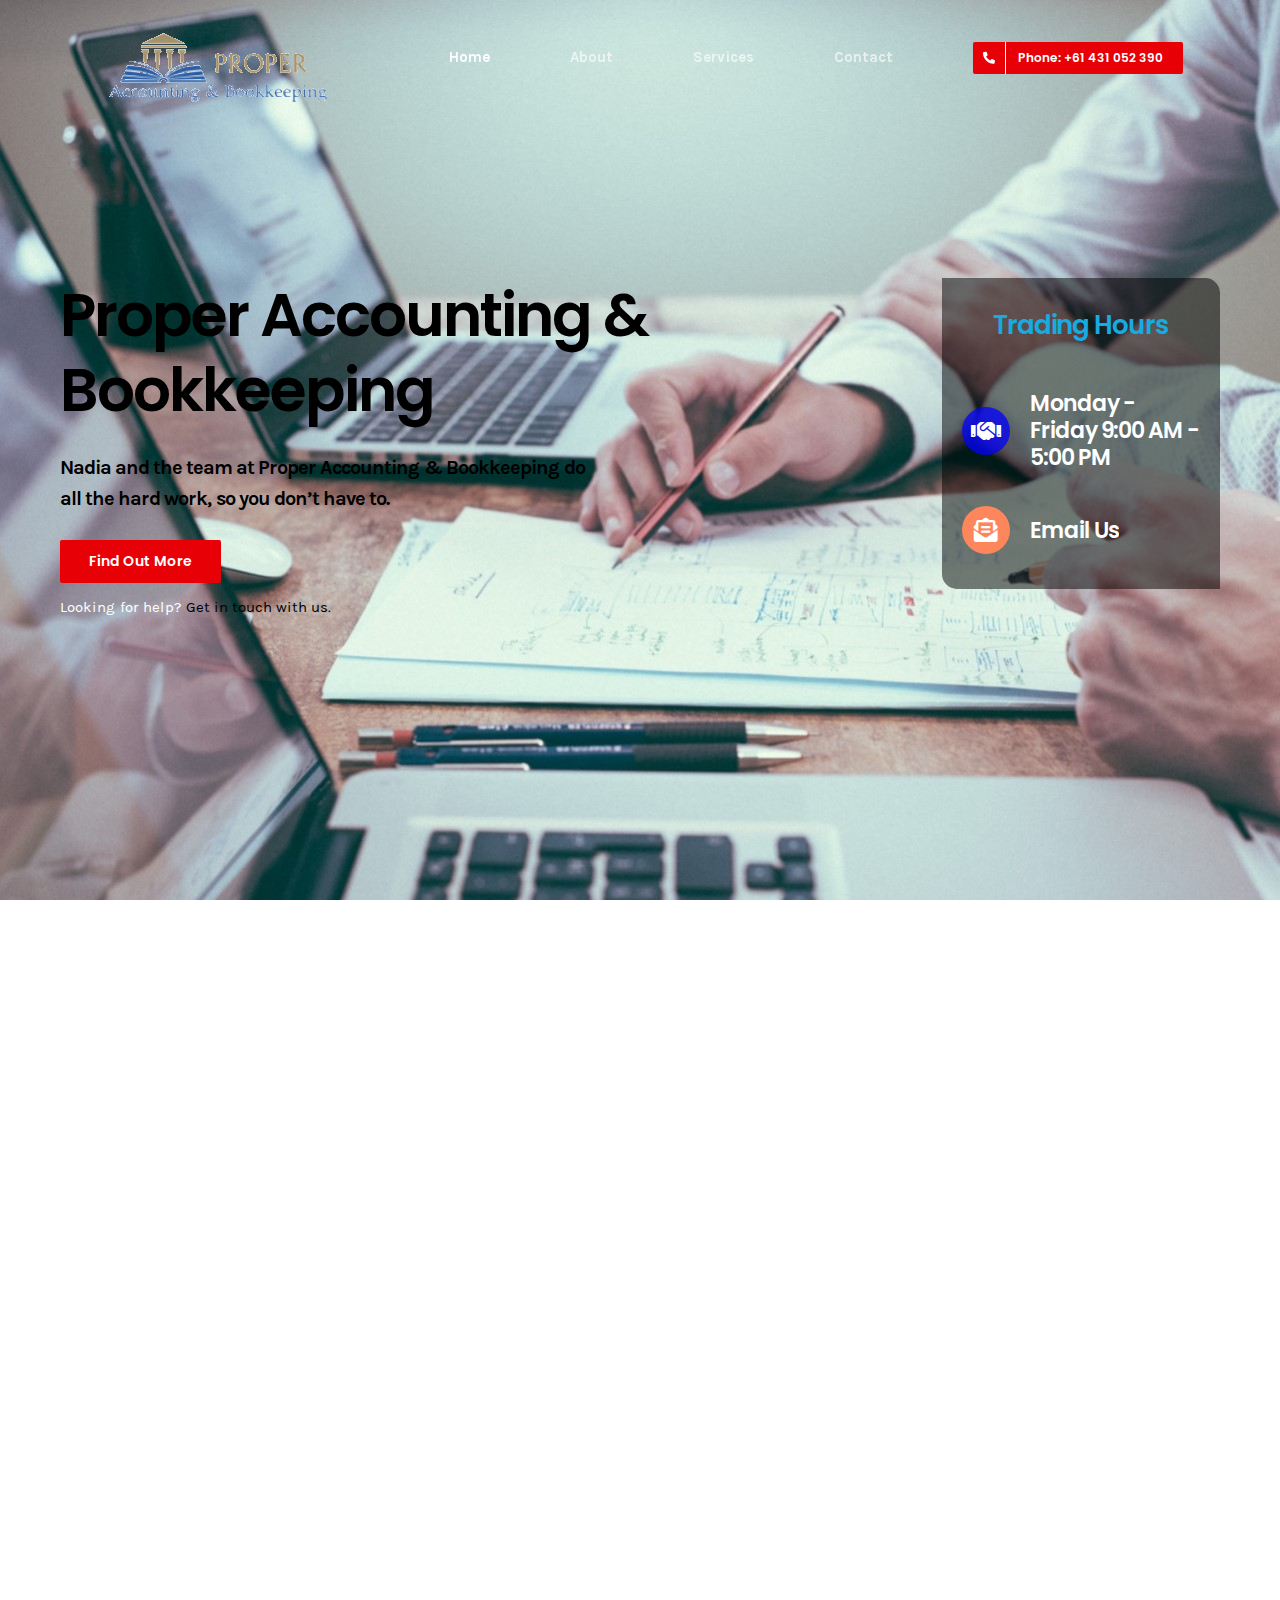
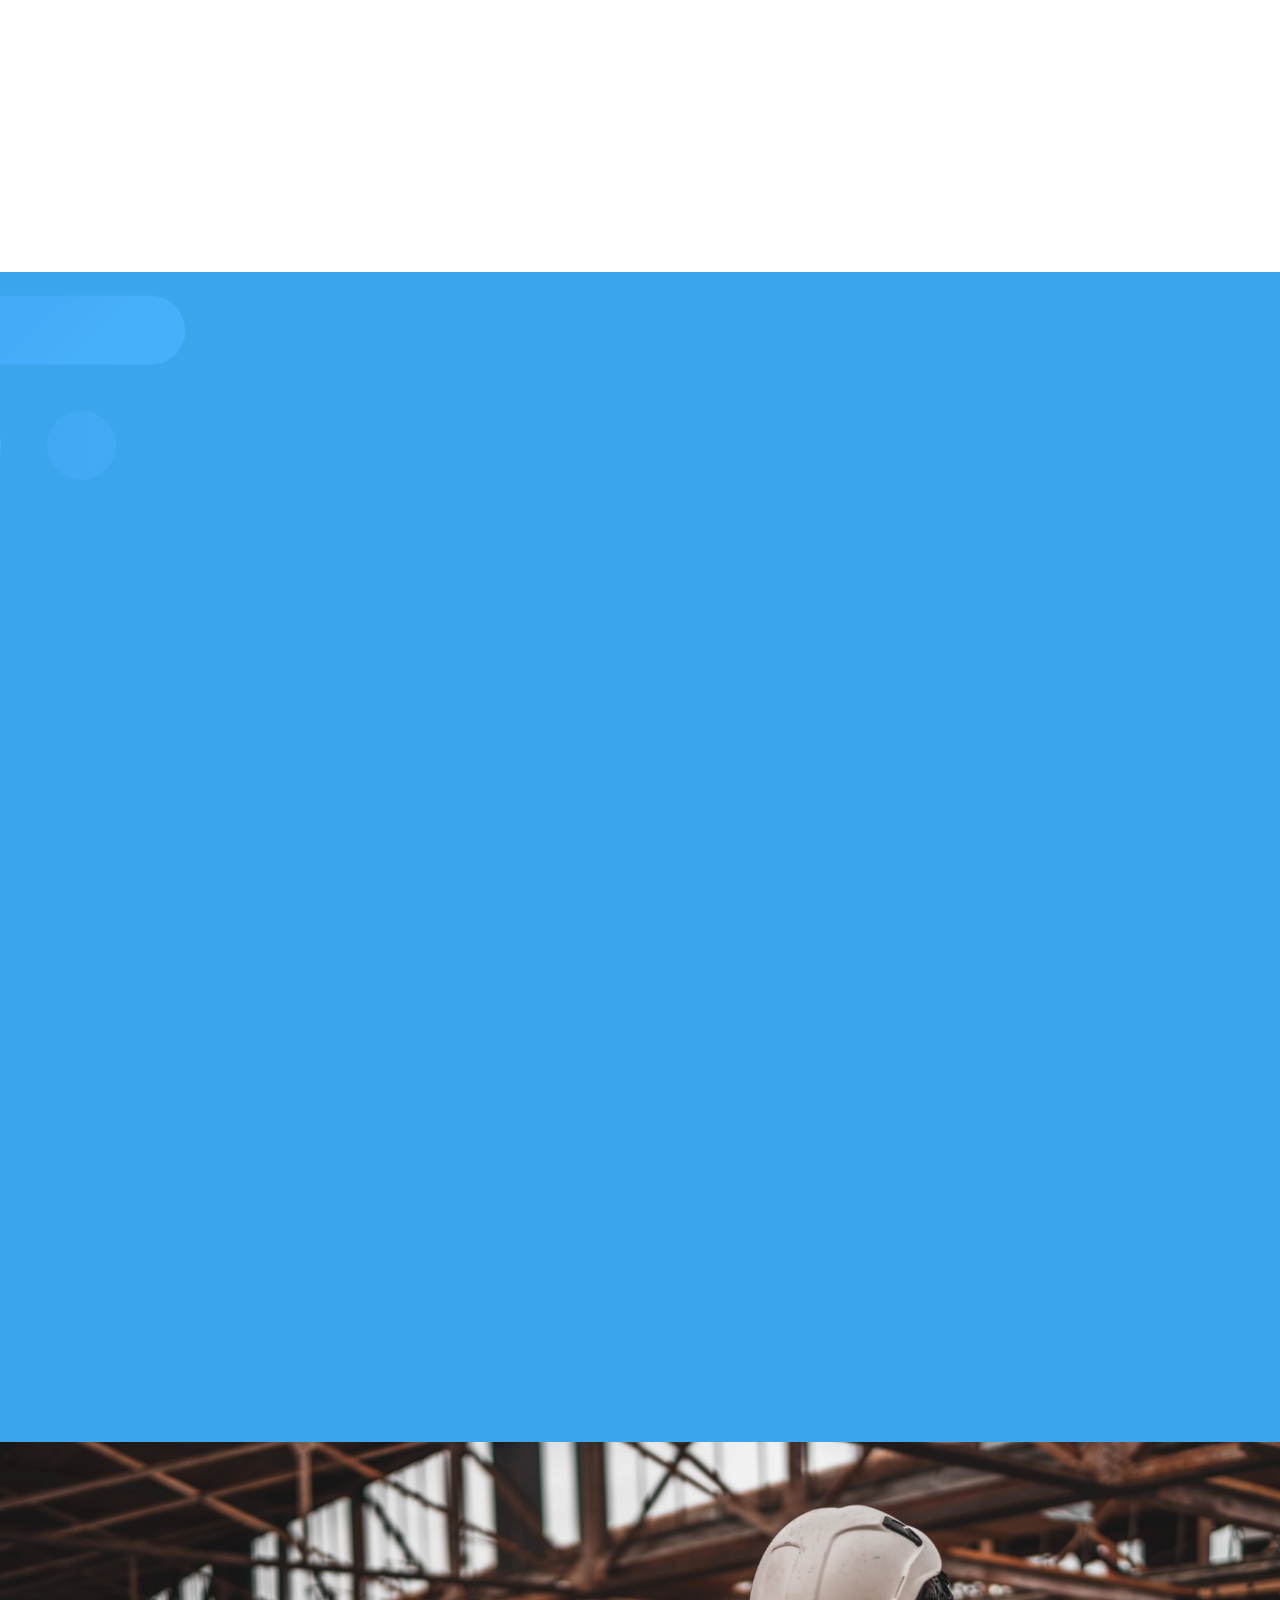
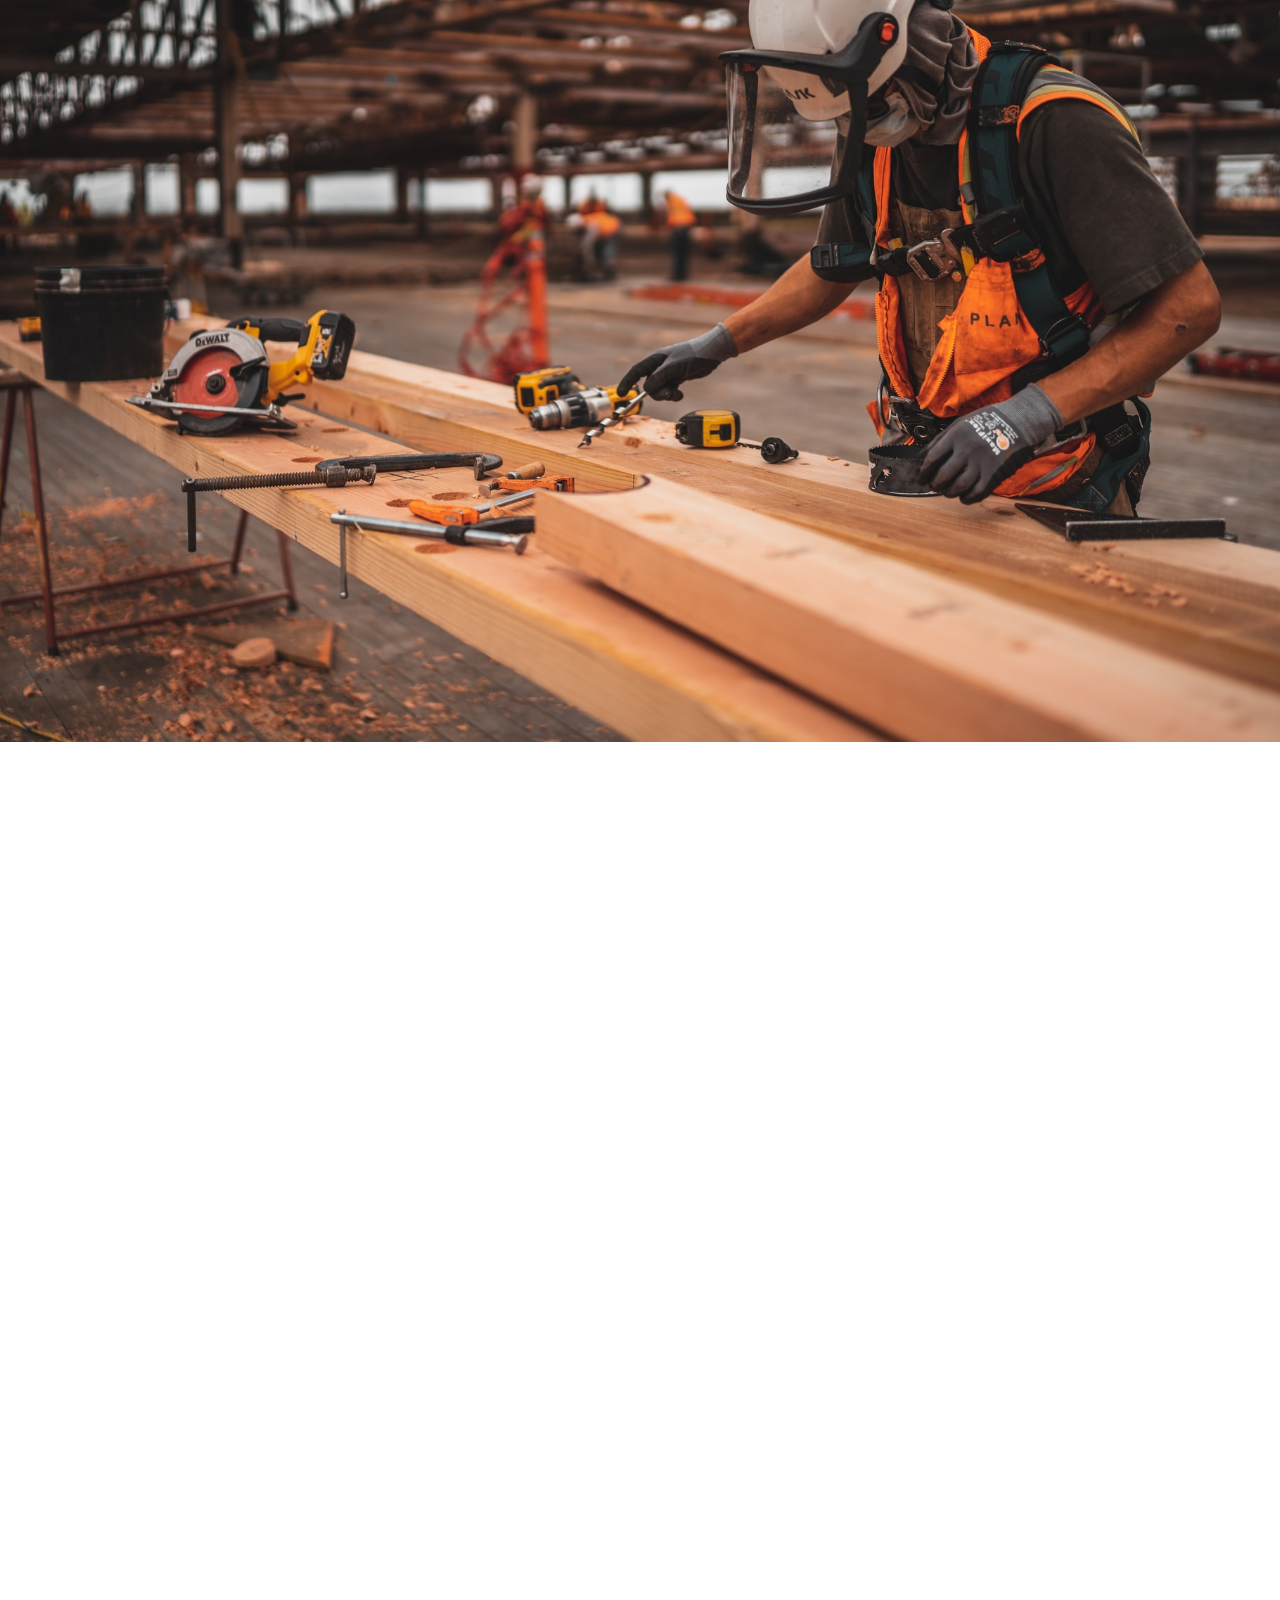
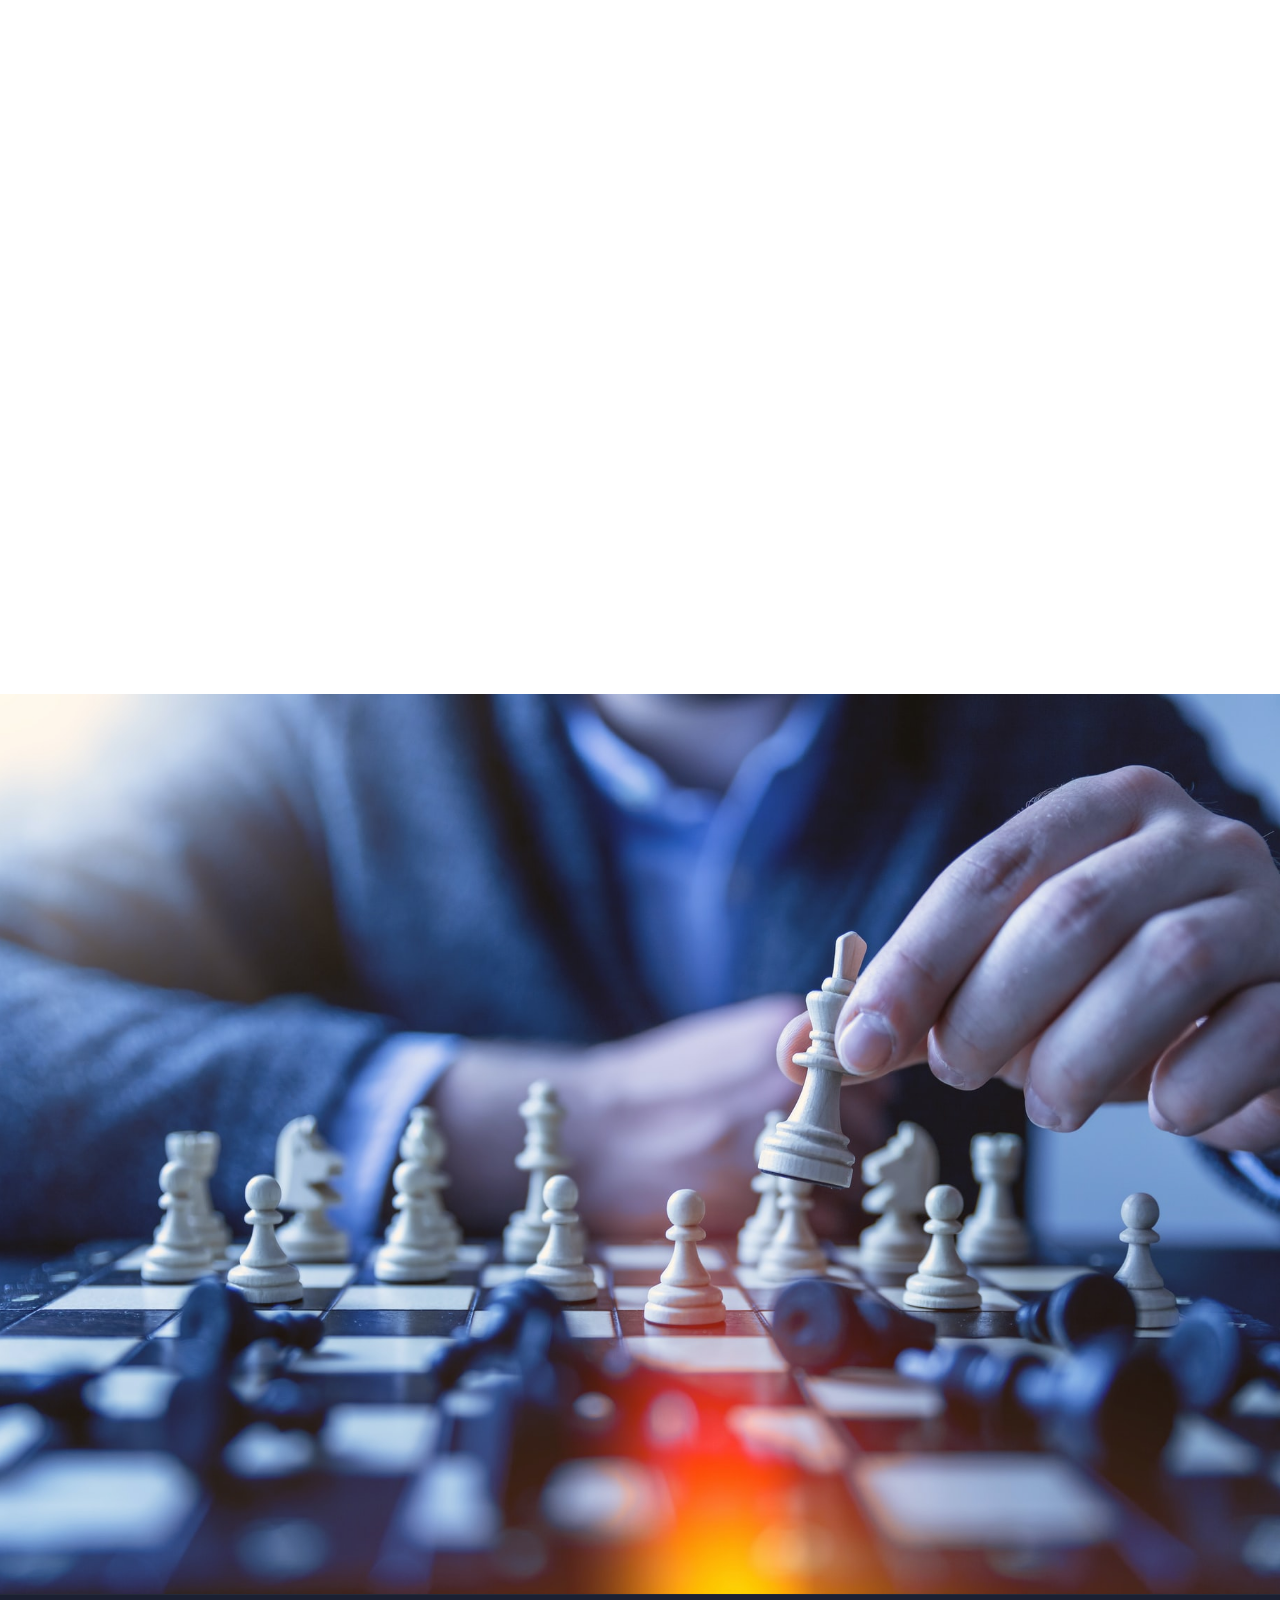
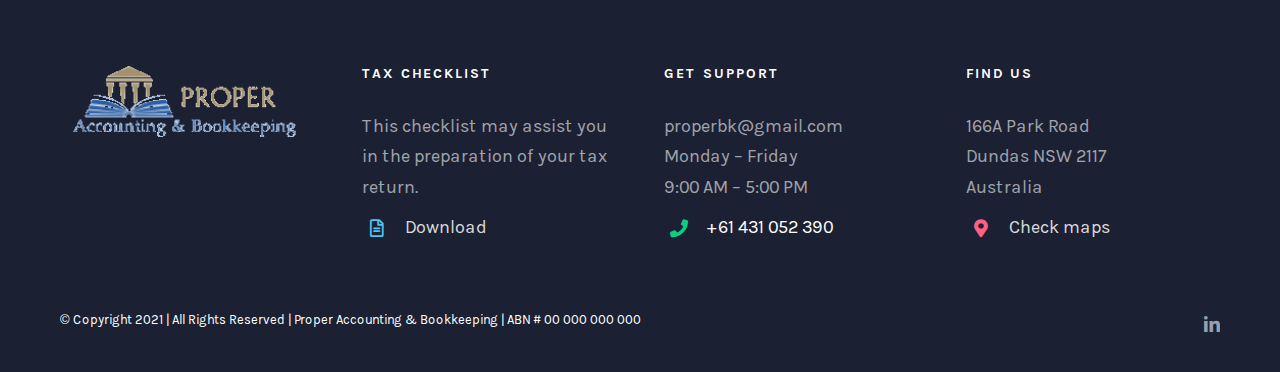
==== commit 56a93444: "home images" ====
--- a/index.html
+++ b/index.html
@@ -170,7 +170,7 @@
 					<div id="post-7" class="post-7 page type-page status-publish hentry">
 			<span class="entry-title rich-snippet-hidden">Home</span>						
 			<div class="post-content">
-				<div class="fusion-fullwidth fullwidth-box fusion-builder-row-1 fusion-parallax-none nonhundred-percent-fullwidth hundred-percent-height hundred-percent-height-center-content non-hundred-percent-height-scrolling" style="background-color: rgb(27, 32, 50); background-image: url(&quot;./img/banner-1.jpg&quot;); background-position: center center; background-repeat: no-repeat; padding: 12% 30px 0px; background-size: cover; height: calc(100vh - 0px);"><div class="fusion-fullwidth-center-content"><div class="fusion-builder-row fusion-row "><div data-animationtype="fadeInLeft" data-animationduration="0.8" data-animationoffset="100%" class="fusion-layout-column fusion_builder_column fusion_builder_column_3_4 fusion-builder-column-0 fusion-three-fourth fusion-column-first fusion-animated 3_4" style="margin-top: 25px; margin-bottom: 0px; width: calc(72%); margin-right: 4%; visibility: visible; animation-duration: 0.8s;"><div class="fusion-column-wrapper" style="padding: 0px; background-position: left top; background-repeat: no-repeat; background-size: cover; height: auto;" data-bg-url=""><style type="text/css"></style><div class="fusion-title title fusion-title-1 fusion-sep-none fusion-title-text fusion-title-size-one fusion-border-below-title" style="margin-top:0px;margin-bottom:20px;"><h1 class="title-heading-left fusion-responsive-typography-calculated" style="margin: 0px; color: rgb(255, 255, 255); --fontSize:60; line-height: 1.25;" data-fontsize="60" data-lineheight="75px"><span style="color: #000000;">Proper Accounting & Bookkeeping</span></h1></div><div class="fusion-builder-row fusion-builder-row-inner fusion-row "><div class="fusion-layout-column fusion_builder_column fusion_builder_column_2_3 fusion-builder-nested-column-1 fusion-two-third fusion-column-first 2_3" style="margin-top: 5px;margin-bottom: 5px;width:66.66%;width:calc(66.66% - ( ( 4% ) * 0.6666 ) );margin-right:4%;">
+				<div class="fusion-fullwidth fullwidth-box fusion-builder-row-1 fusion-parallax-none nonhundred-percent-fullwidth hundred-percent-height hundred-percent-height-center-content non-hundred-percent-height-scrolling" style="background-color: rgb(27, 32, 50); background-image: url(&quot;./img/banner-11.jpg&quot;); background-position: center center; background-repeat: no-repeat; padding: 12% 30px 0px; background-size: cover; height: calc(100vh - 0px);"><div class="fusion-fullwidth-center-content"><div class="fusion-builder-row fusion-row "><div data-animationtype="fadeInLeft" data-animationduration="0.8" data-animationoffset="100%" class="fusion-layout-column fusion_builder_column fusion_builder_column_3_4 fusion-builder-column-0 fusion-three-fourth fusion-column-first fusion-animated 3_4" style="margin-top: 25px; margin-bottom: 0px; width: calc(72%); margin-right: 4%; visibility: visible; animation-duration: 0.8s;"><div class="fusion-column-wrapper" style="padding: 0px; background-position: left top; background-repeat: no-repeat; background-size: cover; height: auto;" data-bg-url=""><style type="text/css"></style><div class="fusion-title title fusion-title-1 fusion-sep-none fusion-title-text fusion-title-size-one fusion-border-below-title" style="margin-top:0px;margin-bottom:20px;"><h1 class="title-heading-left fusion-responsive-typography-calculated" style="margin: 0px; color: rgb(255, 255, 255); --fontSize:60; line-height: 1.25;" data-fontsize="60" data-lineheight="75px"><span style="color: #000000;">Proper Accounting & Bookkeeping</span></h1></div><div class="fusion-builder-row fusion-builder-row-inner fusion-row "><div class="fusion-layout-column fusion_builder_column fusion_builder_column_2_3 fusion-builder-nested-column-1 fusion-two-third fusion-column-first 2_3" style="margin-top: 5px;margin-bottom: 5px;width:66.66%;width:calc(66.66% - ( ( 4% ) * 0.6666 ) );margin-right:4%;">
 					<div class="fusion-column-wrapper fusion-column-wrapper-1" style="padding: 0px; background-position: left top; background-repeat: no-repeat; background-size: cover; height: auto;" data-bg-url="">
 						<div class="fusion-text"><p><span style="font-size: 20px; line-height: 1.3em; font-weight: bold; color: #000000; letter-spacing: -1px;">Nadia and the team at Proper Accounting & Bookkeeping do all the hard work, so you don’t have to.</span></p>
 </div>
@@ -240,7 +240,7 @@
 </div><div class="fusion-button-wrapper fusion-aligncenter"><style type="text/css">.fusion-button.button-5 .fusion-button-text, .fusion-button.button-5 i {color:#ffffff;}.fusion-button.button-5 .fusion-button-icon-divider{border-color:#ffffff;}.fusion-button.button-5:hover .fusion-button-text, .fusion-button.button-5:hover i,.fusion-button.button-5:focus .fusion-button-text, .fusion-button.button-5:focus i,.fusion-button.button-5:active .fusion-button-text, .fusion-button.button-5:active{color:#ffffff;}.fusion-button.button-5:hover .fusion-button-icon-divider, .fusion-button.button-5:hover .fusion-button-icon-divider, .fusion-button.button-5:active .fusion-button-icon-divider{border-color:#ffffff;}.fusion-button.button-5:hover, .fusion-button.button-5:focus, .fusion-button.button-5:active{border-color:#ffffff;}.fusion-button.button-5 {border-color:#ffffff;border-radius:2px;}.fusion-button.button-5{background: rgba(255,255,255,0);}.fusion-button.button-5:hover,.button-5:focus,.fusion-button.button-5:active{background: rgba(255,255,255,0);}.fusion-button.button-5 .fusion-button-text {text-transform:none;}</style><a class="fusion-button button-flat fusion-button-default-size button-custom button-5 fusion-button-default-span fusion-button-default-type" target="_self" href="./services.html"><span class="fusion-button-text">Learn More</span><i class="fa-long-arrow-alt-right fas button-icon-right"></i></a></div><div class="fusion-clearfix"></div></div></div><div data-animationtype="fadeIn" data-animationduration="0.8" data-animationoffset="100%" class="fusion-layout-column fusion_builder_column fusion_builder_column_1_3 fusion-builder-column-11 fusion-one-third fusion-column-first fusion-animated 1_3" style="margin-top:25px;margin-bottom:25px;width:33.33%;width:calc(33.33% - ( ( 4% + 4% ) * 0.3333 ) );margin-right: 4%;"><div class="fusion-column-wrapper" style="border: 1px solid rgba(255, 255, 255, 0.15); padding: 40px 40px 30px; background-position: left top; background-repeat: no-repeat; background-size: cover; height: auto;" data-bg-url=""><div class="fusion-fa-align-right"><i class="fb-icon-element-4 fb-icon-element fontawesome-icon fa-file-invoice-dollar fas circle-yes" style="font-size:22.88px;line-height:43.76px;height:45.76px;width:45.76px;border-width:1px;margin-left:13px;"></i></div><style>i.fontawesome-icon.fb-icon-element-4{ color: #e70006; background-color: #ffffff; border-color: rgba(255,255,255,0);}i.fontawesome-icon.fb-icon-element-4:hover { color: #e70006; background-color: #ffffff; border-color: rgba(255,255,255,0);}</style><style type="text/css"></style><div class="fusion-title title fusion-title-8 fusion-sep-none fusion-title-text fusion-title-size-four fusion-border-below-title" style="margin-top:0px;margin-bottom:20px;"><h4 class="title-heading-left fusion-responsive-typography-calculated" style="margin: 0px; color: rgb(255, 255, 255); --fontSize:18; line-height: 1.5; --minFontSize:18;" data-fontsize="18" data-lineheight="27px">Bookkeeping</h4></div><div class="fusion-text"><p><span style="color: rgba(255,255,255,0.7);">Maintenance of accounts, financial data and record keeping.</span></p>
 </div><div class="fusion-button-wrapper fusion-aligncenter"><style type="text/css">.fusion-button.button-6 .fusion-button-text, .fusion-button.button-6 i {color:#ffffff;}.fusion-button.button-6 .fusion-button-icon-divider{border-color:#ffffff;}.fusion-button.button-6:hover .fusion-button-text, .fusion-button.button-6:hover i,.fusion-button.button-6:focus .fusion-button-text, .fusion-button.button-6:focus i,.fusion-button.button-6:active .fusion-button-text, .fusion-button.button-6:active{color:#ffffff;}.fusion-button.button-6:hover .fusion-button-icon-divider, .fusion-button.button-6:hover .fusion-button-icon-divider, .fusion-button.button-6:active .fusion-button-icon-divider{border-color:#ffffff;}.fusion-button.button-6:hover, .fusion-button.button-6:focus, .fusion-button.button-6:active{border-color:#ffffff;}.fusion-button.button-6 {border-color:#ffffff;border-radius:2px;}.fusion-button.button-6{background: rgba(255,255,255,0);}.fusion-button.button-6:hover,.button-6:focus,.fusion-button.button-6:active{background: rgba(255,255,255,0);}.fusion-button.button-6 .fusion-button-text {text-transform:none;}</style><a class="fusion-button button-flat fusion-button-default-size button-custom button-6 fusion-button-default-span fusion-button-default-type" target="_self" href="./services.html"><span class="fusion-button-text">Learn More</span><i class="fa-long-arrow-alt-right fas button-icon-right"></i></a></div><div class="fusion-sep-clear"></div><div class="fusion-separator fusion-full-width-sep sep-none" style="margin-left: auto;margin-right: auto;margin-top:;margin-bottom:55px;"></div><div class="fusion-clearfix"></div></div></div><div data-animationtype="fadeIn" data-animationduration="0.8" data-animationoffset="100%" class="fusion-layout-column fusion_builder_column fusion_builder_column_1_3 fusion-builder-column-12 fusion-one-third fusion-animated 1_3" style="margin-top:25px;margin-bottom:25px;width:33.33%;width:calc(33.33% - ( ( 4% + 4% ) * 0.3333 ) );margin-right: 4%;"><div class="fusion-column-wrapper" style="border: 1px solid rgba(255, 255, 255, 0.15); padding: 40px 40px 30px; background-position: left top; background-repeat: no-repeat; background-size: cover; height: auto;" data-bg-url=""><div class="fusion-fa-align-right"><i class="fb-icon-element-5 fb-icon-element fontawesome-icon fa-cash-register fas circle-yes" style="font-size:22.88px;line-height:43.76px;height:45.76px;width:45.76px;border-width:1px;margin-left:13px;"></i></div><style>i.fontawesome-icon.fb-icon-element-5{ color: #e70006; background-color: #ffffff; border-color: rgba(255,255,255,0);}i.fontawesome-icon.fb-icon-element-5:hover { color: #e70006; background-color: #ffffff; border-color: rgba(255,255,255,0);}</style><style type="text/css"></style><div class="fusion-title title fusion-title-9 fusion-sep-none fusion-title-text fusion-title-size-four fusion-border-below-title" style="margin-top:0px;margin-bottom:20px;"><h4 class="title-heading-left fusion-responsive-typography-calculated" style="margin: 0px; color: rgb(255, 255, 255); --fontSize:18; line-height: 1.5; --minFontSize:18;" data-fontsize="18" data-lineheight="27px">Accounting Software</h4></div><div class="fusion-text"><p><span style="color: rgba(255,255,255,0.7);">Simplification of your accounting processes with MYOB, QuickBooks, Xero and Reckon One.</span></p>
 </div><div class="fusion-button-wrapper fusion-aligncenter"><style type="text/css">.fusion-button.button-7 .fusion-button-text, .fusion-button.button-7 i {color:#ffffff;}.fusion-button.button-7 .fusion-button-icon-divider{border-color:#ffffff;}.fusion-button.button-7:hover .fusion-button-text, .fusion-button.button-7:hover i,.fusion-button.button-7:focus .fusion-button-text, .fusion-button.button-7:focus i,.fusion-button.button-7:active .fusion-button-text, .fusion-button.button-7:active{color:#ffffff;}.fusion-button.button-7:hover .fusion-button-icon-divider, .fusion-button.button-7:hover .fusion-button-icon-divider, .fusion-button.button-7:active .fusion-button-icon-divider{border-color:#ffffff;}.fusion-button.button-7:hover, .fusion-button.button-7:focus, .fusion-button.button-7:active{border-color:#ffffff;}.fusion-button.button-7 {border-color:#ffffff;border-radius:2px;}.fusion-button.button-7{background: rgba(255,255,255,0);}.fusion-button.button-7:hover,.button-7:focus,.fusion-button.button-7:active{background: rgba(255,255,255,0);}.fusion-button.button-7 .fusion-button-text {text-transform:none;}</style><a class="fusion-button button-flat fusion-button-default-size button-custom button-7 fusion-button-default-span fusion-button-default-type" target="_self" href="./services.html"><span class="fusion-button-text">Learn More</span><i class="fa-long-arrow-alt-right fas button-icon-right"></i></a></div><div class="fusion-sep-clear"></div><div class="fusion-separator fusion-full-width-sep sep-none" style="margin-left: auto;margin-right: auto;margin-top:;margin-bottom:25px;"></div><div class="fusion-clearfix"></div></div></div><div data-animationtype="fadeIn" data-animationduration="0.8" data-animationoffset="100%" class="fusion-layout-column fusion_builder_column fusion_builder_column_1_3 fusion-builder-column-13 fusion-one-third fusion-column-last fusion-animated 1_3" style="margin-top:25px;margin-bottom:25px;width:33.33%;width:calc(33.33% - ( ( 4% + 4% ) * 0.3333 ) );"><div class="fusion-column-wrapper" style="border: 1px solid rgba(255, 255, 255, 0.15); padding: 40px 40px 30px; background-position: left top; background-repeat: no-repeat; background-size: cover; height: auto;" data-bg-url=""><div class="fusion-fa-align-right"><i class="fb-icon-element-6 fb-icon-element fontawesome-icon fa-headset fas circle-yes" style="font-size:22.88px;line-height:43.76px;height:45.76px;width:45.76px;border-width:1px;margin-left:13px;"></i></div><style>i.fontawesome-icon.fb-icon-element-6{ color: #e70006; background-color: #ffffff; border-color: rgba(255,255,255,0);}i.fontawesome-icon.fb-icon-element-6:hover { color: #e70006; background-color: #ffffff; border-color: rgba(255,255,255,0);}</style><style type="text/css"></style><div class="fusion-title title fusion-title-10 fusion-sep-none fusion-title-text fusion-title-size-four fusion-border-below-title" style="margin-top:0px;margin-bottom:20px;"><h4 class="title-heading-left fusion-responsive-typography-calculated" style="margin: 0px; color: rgb(255, 255, 255); --fontSize:18; line-height: 1.5; --minFontSize:18;" data-fontsize="18" data-lineheight="27px">Business Advisory</h4></div><div class="fusion-text"><p><span style="color: rgba(255,255,255,0.7);">Development of targeted strategies and plans with projections on financial performance.</span></p>
-</div><div class="fusion-button-wrapper fusion-aligncenter"><style type="text/css">.fusion-button.button-8 .fusion-button-text, .fusion-button.button-8 i {color:#ffffff;}.fusion-button.button-8 .fusion-button-icon-divider{border-color:#ffffff;}.fusion-button.button-8:hover .fusion-button-text, .fusion-button.button-8:hover i,.fusion-button.button-8:focus .fusion-button-text, .fusion-button.button-8:focus i,.fusion-button.button-8:active .fusion-button-text, .fusion-button.button-8:active{color:#ffffff;}.fusion-button.button-8:hover .fusion-button-icon-divider, .fusion-button.button-8:hover .fusion-button-icon-divider, .fusion-button.button-8:active .fusion-button-icon-divider{border-color:#ffffff;}.fusion-button.button-8:hover, .fusion-button.button-8:focus, .fusion-button.button-8:active{border-color:#ffffff;}.fusion-button.button-8 {border-color:#ffffff;border-radius:2px;}.fusion-button.button-8{background: rgba(255,255,255,0);}.fusion-button.button-8:hover,.button-8:focus,.fusion-button.button-8:active{background: rgba(255,255,255,0);}.fusion-button.button-8 .fusion-button-text {text-transform:none;}</style><a class="fusion-button button-flat fusion-button-default-size button-custom button-8 fusion-button-default-span fusion-button-default-type" target="_self" href="./services.html"><span class="fusion-button-text">Learn More</span><i class="fa-long-arrow-alt-right fas button-icon-right"></i></a></div><div class="fusion-clearfix"></div></div></div></div></div><style type="text/css">.fusion-fullwidth.fusion-builder-row-3 a:not(.fusion-button):not(.fusion-builder-module-control):not(.fusion-social-network-icon):not(.fb-icon-element):not(.fusion-countdown-link):not(.fusion-rollover-link):not(.fusion-rollover-gallery):not(.fusion-button-bar):not(.add_to_cart_button):not(.show_details_button):not(.product_type_external):not(.fusion-quick-view):not(.fusion-rollover-title-link):not(.fusion-breadcrumb-link) , .fusion-fullwidth.fusion-builder-row-3 a:not(.fusion-button):not(.fusion-builder-module-control):not(.fusion-social-network-icon):not(.fb-icon-element):not(.fusion-countdown-link):not(.fusion-rollover-link):not(.fusion-rollover-gallery):not(.fusion-button-bar):not(.add_to_cart_button):not(.show_details_button):not(.product_type_external):not(.fusion-quick-view):not(.fusion-rollover-title-link):not(.fusion-breadcrumb-link):before, .fusion-fullwidth.fusion-builder-row-3 a:not(.fusion-button):not(.fusion-builder-module-control):not(.fusion-social-network-icon):not(.fb-icon-element):not(.fusion-countdown-link):not(.fusion-rollover-link):not(.fusion-rollover-gallery):not(.fusion-button-bar):not(.add_to_cart_button):not(.show_details_button):not(.product_type_external):not(.fusion-quick-view):not(.fusion-rollover-title-link):not(.fusion-breadcrumb-link):after {color: #4d39e9;}.fusion-fullwidth.fusion-builder-row-3 a:not(.fusion-button):not(.fusion-builder-module-control):not(.fusion-social-network-icon):not(.fb-icon-element):not(.fusion-countdown-link):not(.fusion-rollover-link):not(.fusion-rollover-gallery):not(.fusion-button-bar):not(.add_to_cart_button):not(.show_details_button):not(.product_type_external):not(.fusion-quick-view):not(.fusion-rollover-title-link):not(.fusion-breadcrumb-link):hover, .fusion-fullwidth.fusion-builder-row-3 a:not(.fusion-button):not(.fusion-builder-module-control):not(.fusion-social-network-icon):not(.fb-icon-element):not(.fusion-countdown-link):not(.fusion-rollover-link):not(.fusion-rollover-gallery):not(.fusion-button-bar):not(.add_to_cart_button):not(.show_details_button):not(.product_type_external):not(.fusion-quick-view):not(.fusion-rollover-title-link):not(.fusion-breadcrumb-link):hover:before, .fusion-fullwidth.fusion-builder-row-3 a:not(.fusion-button):not(.fusion-builder-module-control):not(.fusion-social-network-icon):not(.fb-icon-element):not(.fusion-countdown-link):not(.fusion-rollover-link):not(.fusion-rollover-gallery):not(.fusion-button-bar):not(.add_to_cart_button):not(.show_details_button):not(.product_type_external):not(.fusion-quick-view):not(.fusion-rollover-title-link):not(.fusion-breadcrumb-link):hover:after {color: #17abe2;}.fusion-fullwidth.fusion-builder-row-3 .pagination a.inactive:hover, .fusion-fullwidth.fusion-builder-row-3 .fusion-filters .fusion-filter.fusion-active a {border-color: #17abe2;}.fusion-fullwidth.fusion-builder-row-3 .pagination .current {border-color: #17abe2; background-color: #17abe2;}.fusion-fullwidth.fusion-builder-row-3 .fusion-filters .fusion-filter.fusion-active a, .fusion-fullwidth.fusion-builder-row-3 .fusion-date-and-formats .fusion-format-box, .fusion-fullwidth.fusion-builder-row-3 .fusion-popover, .fusion-fullwidth.fusion-builder-row-3 .tooltip-shortcode {color: #17abe2;}#main .fusion-fullwidth.fusion-builder-row-3 .post .blog-shortcode-post-title a:hover {color: #17abe2;}</style><div class="fusion-fullwidth fullwidth-box fusion-builder-row-4 fusion-parallax-none nonhundred-percent-fullwidth hundred-percent-height hundred-percent-height-center-content non-hundred-percent-height-scrolling" style="background-color: rgb(27, 32, 50); background-image: url(&quot;./img/sme-center.jpg&quot;); background-position: center center; background-repeat: no-repeat; padding: 8% 30px 19%; background-size: cover; height: calc(100vh - 0px);"><div class="fusion-fullwidth-center-content"><div class="fusion-builder-row fusion-row "><div class="fusion-layout-column fusion_builder_column fusion_builder_column_1_1 fusion-builder-column-14 fusion-one-full fusion-column-first fusion-column-last fusion-no-small-visibility 1_1" style="margin-top:25px;margin-bottom:25px;"><div class="fusion-column-wrapper" style="padding: 0px; background-position: left top; background-repeat: no-repeat; background-size: cover; height: auto;" data-bg-url=""><div class="fusion-sep-clear"></div><div class="fusion-separator fusion-full-width-sep sep-none" style="margin-left: auto;margin-right: auto;margin-top:80px;"></div><div class="fusion-clearfix"></div></div></div><div class="fusion-layout-column fusion_builder_column fusion_builder_column_1_4 fusion-builder-column-15 fusion-one-fourth fusion-column-first fusion-no-small-visibility fusion-no-medium-visibility 1_4" style="margin-top:25px;margin-bottom:25px;width:25%;width:calc(25% - ( ( 4% + 4% ) * 0.25 ) );margin-right: 4%;"><div class="fusion-column-wrapper" style="padding: 0px 0px 0px 0px;background-position:left top;background-repeat:no-repeat;-webkit-background-size:cover;-moz-background-size:cover;-o-background-size:cover;background-size:cover;" data-bg-url=""><div class="fusion-clearfix"></div></div></div><div data-animationtype="fadeInDown" data-animationduration="0.8" data-animationoffset="100%" class="fusion-layout-column fusion_builder_column fusion_builder_column_1_2 fusion-builder-column-16 fusion-one-half fusion-animated 1_2" style="margin-top:30px;margin-bottom:30px;width:50%;width:calc(50% - ( ( 4% + 4% ) * 0.5 ) );margin-right: 4%;"><div class="fusion-column-wrapper" style="padding: 0px; background-position: left top; background-repeat: no-repeat; background-size: cover; height: auto;" data-bg-url=""><style type="text/css"></style><div class="fusion-title title fusion-title-11 fusion-sep-none fusion-title-center fusion-title-text fusion-title-size-two fusion-border-below-title" style="margin-top:20px;margin-bottom:20px;"><h2 class="title-heading-center fusion-responsive-typography-calculated" style="margin: 0px; color: rgb(255, 255, 255); --fontSize:46; line-height: 1.25;" data-fontsize="46" data-lineheight="57.5px">Small to Medium Enterprises (SME)</h2></div><div class="fusion-text"><p style="text-align: center;"><span style="font-size: 24px; line-height: 1.6em; letter-spacing: -1px; color: #ffffff;">Drawing on a depth of business knowledge and skill, our advice and strategies have benefitted numerous SMEs in optimising their financial positions.</span></p>
+</div><div class="fusion-button-wrapper fusion-aligncenter"><style type="text/css">.fusion-button.button-8 .fusion-button-text, .fusion-button.button-8 i {color:#ffffff;}.fusion-button.button-8 .fusion-button-icon-divider{border-color:#ffffff;}.fusion-button.button-8:hover .fusion-button-text, .fusion-button.button-8:hover i,.fusion-button.button-8:focus .fusion-button-text, .fusion-button.button-8:focus i,.fusion-button.button-8:active .fusion-button-text, .fusion-button.button-8:active{color:#ffffff;}.fusion-button.button-8:hover .fusion-button-icon-divider, .fusion-button.button-8:hover .fusion-button-icon-divider, .fusion-button.button-8:active .fusion-button-icon-divider{border-color:#ffffff;}.fusion-button.button-8:hover, .fusion-button.button-8:focus, .fusion-button.button-8:active{border-color:#ffffff;}.fusion-button.button-8 {border-color:#ffffff;border-radius:2px;}.fusion-button.button-8{background: rgba(255,255,255,0);}.fusion-button.button-8:hover,.button-8:focus,.fusion-button.button-8:active{background: rgba(255,255,255,0);}.fusion-button.button-8 .fusion-button-text {text-transform:none;}</style><a class="fusion-button button-flat fusion-button-default-size button-custom button-8 fusion-button-default-span fusion-button-default-type" target="_self" href="./services.html"><span class="fusion-button-text">Learn More</span><i class="fa-long-arrow-alt-right fas button-icon-right"></i></a></div><div class="fusion-clearfix"></div></div></div></div></div><style type="text/css">.fusion-fullwidth.fusion-builder-row-3 a:not(.fusion-button):not(.fusion-builder-module-control):not(.fusion-social-network-icon):not(.fb-icon-element):not(.fusion-countdown-link):not(.fusion-rollover-link):not(.fusion-rollover-gallery):not(.fusion-button-bar):not(.add_to_cart_button):not(.show_details_button):not(.product_type_external):not(.fusion-quick-view):not(.fusion-rollover-title-link):not(.fusion-breadcrumb-link) , .fusion-fullwidth.fusion-builder-row-3 a:not(.fusion-button):not(.fusion-builder-module-control):not(.fusion-social-network-icon):not(.fb-icon-element):not(.fusion-countdown-link):not(.fusion-rollover-link):not(.fusion-rollover-gallery):not(.fusion-button-bar):not(.add_to_cart_button):not(.show_details_button):not(.product_type_external):not(.fusion-quick-view):not(.fusion-rollover-title-link):not(.fusion-breadcrumb-link):before, .fusion-fullwidth.fusion-builder-row-3 a:not(.fusion-button):not(.fusion-builder-module-control):not(.fusion-social-network-icon):not(.fb-icon-element):not(.fusion-countdown-link):not(.fusion-rollover-link):not(.fusion-rollover-gallery):not(.fusion-button-bar):not(.add_to_cart_button):not(.show_details_button):not(.product_type_external):not(.fusion-quick-view):not(.fusion-rollover-title-link):not(.fusion-breadcrumb-link):after {color: #4d39e9;}.fusion-fullwidth.fusion-builder-row-3 a:not(.fusion-button):not(.fusion-builder-module-control):not(.fusion-social-network-icon):not(.fb-icon-element):not(.fusion-countdown-link):not(.fusion-rollover-link):not(.fusion-rollover-gallery):not(.fusion-button-bar):not(.add_to_cart_button):not(.show_details_button):not(.product_type_external):not(.fusion-quick-view):not(.fusion-rollover-title-link):not(.fusion-breadcrumb-link):hover, .fusion-fullwidth.fusion-builder-row-3 a:not(.fusion-button):not(.fusion-builder-module-control):not(.fusion-social-network-icon):not(.fb-icon-element):not(.fusion-countdown-link):not(.fusion-rollover-link):not(.fusion-rollover-gallery):not(.fusion-button-bar):not(.add_to_cart_button):not(.show_details_button):not(.product_type_external):not(.fusion-quick-view):not(.fusion-rollover-title-link):not(.fusion-breadcrumb-link):hover:before, .fusion-fullwidth.fusion-builder-row-3 a:not(.fusion-button):not(.fusion-builder-module-control):not(.fusion-social-network-icon):not(.fb-icon-element):not(.fusion-countdown-link):not(.fusion-rollover-link):not(.fusion-rollover-gallery):not(.fusion-button-bar):not(.add_to_cart_button):not(.show_details_button):not(.product_type_external):not(.fusion-quick-view):not(.fusion-rollover-title-link):not(.fusion-breadcrumb-link):hover:after {color: #17abe2;}.fusion-fullwidth.fusion-builder-row-3 .pagination a.inactive:hover, .fusion-fullwidth.fusion-builder-row-3 .fusion-filters .fusion-filter.fusion-active a {border-color: #17abe2;}.fusion-fullwidth.fusion-builder-row-3 .pagination .current {border-color: #17abe2; background-color: #17abe2;}.fusion-fullwidth.fusion-builder-row-3 .fusion-filters .fusion-filter.fusion-active a, .fusion-fullwidth.fusion-builder-row-3 .fusion-date-and-formats .fusion-format-box, .fusion-fullwidth.fusion-builder-row-3 .fusion-popover, .fusion-fullwidth.fusion-builder-row-3 .tooltip-shortcode {color: #17abe2;}#main .fusion-fullwidth.fusion-builder-row-3 .post .blog-shortcode-post-title a:hover {color: #17abe2;}</style><div class="fusion-fullwidth fullwidth-box fusion-builder-row-4 fusion-parallax-none nonhundred-percent-fullwidth hundred-percent-height hundred-percent-height-center-content non-hundred-percent-height-scrolling" style="background-color: rgb(27, 32, 50); background-image: url(&quot;./img/sme-center1.jpg&quot;); background-position: center center; background-repeat: no-repeat; padding: 8% 30px 19%; background-size: cover; height: calc(100vh - 0px);"><div class="fusion-fullwidth-center-content"><div class="fusion-builder-row fusion-row "><div class="fusion-layout-column fusion_builder_column fusion_builder_column_1_1 fusion-builder-column-14 fusion-one-full fusion-column-first fusion-column-last fusion-no-small-visibility 1_1" style="margin-top:25px;margin-bottom:25px;"><div class="fusion-column-wrapper" style="padding: 0px; background-position: left top; background-repeat: no-repeat; background-size: cover; height: auto;" data-bg-url=""><div class="fusion-sep-clear"></div><div class="fusion-separator fusion-full-width-sep sep-none" style="margin-left: auto;margin-right: auto;margin-top:80px;"></div><div class="fusion-clearfix"></div></div></div><div class="fusion-layout-column fusion_builder_column fusion_builder_column_1_4 fusion-builder-column-15 fusion-one-fourth fusion-column-first fusion-no-small-visibility fusion-no-medium-visibility 1_4" style="margin-top:25px;margin-bottom:25px;width:25%;width:calc(25% - ( ( 4% + 4% ) * 0.25 ) );margin-right: 4%;"><div class="fusion-column-wrapper" style="padding: 0px 0px 0px 0px;background-position:left top;background-repeat:no-repeat;-webkit-background-size:cover;-moz-background-size:cover;-o-background-size:cover;background-size:cover;" data-bg-url=""><div class="fusion-clearfix"></div></div></div><div data-animationtype="fadeInDown" data-animationduration="0.8" data-animationoffset="100%" class="fusion-layout-column fusion_builder_column fusion_builder_column_1_2 fusion-builder-column-16 fusion-one-half fusion-animated 1_2" style="margin-top:30px;margin-bottom:30px;width:50%;width:calc(50% - ( ( 4% + 4% ) * 0.5 ) );margin-right: 4%;"><div class="fusion-column-wrapper" style="padding: 0px; background-position: left top; background-repeat: no-repeat; background-size: cover; height: auto;" data-bg-url=""><style type="text/css"></style><div class="fusion-title title fusion-title-11 fusion-sep-none fusion-title-center fusion-title-text fusion-title-size-two fusion-border-below-title" style="margin-top:20px;margin-bottom:20px;"><h2 class="title-heading-center fusion-responsive-typography-calculated" style="margin: 0px; color: rgb(255, 255, 255); --fontSize:46; line-height: 1.25;" data-fontsize="46" data-lineheight="57.5px">Small to Medium Enterprises (SME)</h2></div><div class="fusion-text"><p style="text-align: center;"><span style="font-size: 24px; line-height: 1.6em; letter-spacing: -1px; color: #ffffff;">Drawing on a depth of business knowledge and skill, our advice and strategies have benefitted numerous SMEs in optimising their financial positions.</span></p>
 </div><div class="fusion-sep-clear"></div><div class="fusion-separator fusion-full-width-sep sep-none" style="margin-left: auto;margin-right: auto;margin-top:10px;"></div><div class="fusion-button-wrapper fusion-aligncenter"><style type="text/css">.fusion-button.button-9 .fusion-button-text, .fusion-button.button-9 i {color:#ffffff;}.fusion-button.button-9 .fusion-button-icon-divider{border-color:#ffffff;}.fusion-button.button-9:hover .fusion-button-text, .fusion-button.button-9:hover i,.fusion-button.button-9:focus .fusion-button-text, .fusion-button.button-9:focus i,.fusion-button.button-9:active .fusion-button-text, .fusion-button.button-9:active{color:#ffffff;}.fusion-button.button-9:hover .fusion-button-icon-divider, .fusion-button.button-9:hover .fusion-button-icon-divider, .fusion-button.button-9:active .fusion-button-icon-divider{border-color:#ffffff;}.fusion-button.button-9:hover, .fusion-button.button-9:focus, .fusion-button.button-9:active{border-color:#ffffff;}.fusion-button.button-9 {border-color:#ffffff;border-radius:2px;}.fusion-button.button-9{background: #e70006;}.fusion-button.button-9:hover,.button-9:focus,.fusion-button.button-9:active{background: #e70006;}</style><a class="fusion-button button-flat fusion-button-default-size button-custom button-9 fusion-button-default-span fusion-button-default-type" target="_blank" rel="noopener noreferrer" href="./services/#sme"><i class="fa-paper-plane fas button-icon-left"></i><span class="fusion-button-text">How We Do It</span></a></div><div class="fusion-clearfix"></div></div></div><div class="fusion-layout-column fusion_builder_column fusion_builder_column_1_4 fusion-builder-column-17 fusion-one-fourth fusion-column-last fusion-no-small-visibility fusion-no-medium-visibility 1_4" style="margin-top:25px;margin-bottom:25px;width:25%;width:calc(25% - ( ( 4% + 4% ) * 0.25 ) );"><div class="fusion-column-wrapper" style="padding: 0px 0px 0px 0px;background-position:left top;background-repeat:no-repeat;-webkit-background-size:cover;-moz-background-size:cover;-o-background-size:cover;background-size:cover;" data-bg-url=""><div class="fusion-clearfix"></div></div></div></div></div></div><style type="text/css">.fusion-fullwidth.fusion-builder-row-4 a:not(.fusion-button):not(.fusion-builder-module-control):not(.fusion-social-network-icon):not(.fb-icon-element):not(.fusion-countdown-link):not(.fusion-rollover-link):not(.fusion-rollover-gallery):not(.fusion-button-bar):not(.add_to_cart_button):not(.show_details_button):not(.product_type_external):not(.fusion-quick-view):not(.fusion-rollover-title-link):not(.fusion-breadcrumb-link) , .fusion-fullwidth.fusion-builder-row-4 a:not(.fusion-button):not(.fusion-builder-module-control):not(.fusion-social-network-icon):not(.fb-icon-element):not(.fusion-countdown-link):not(.fusion-rollover-link):not(.fusion-rollover-gallery):not(.fusion-button-bar):not(.add_to_cart_button):not(.show_details_button):not(.product_type_external):not(.fusion-quick-view):not(.fusion-rollover-title-link):not(.fusion-breadcrumb-link):before, .fusion-fullwidth.fusion-builder-row-4 a:not(.fusion-button):not(.fusion-builder-module-control):not(.fusion-social-network-icon):not(.fb-icon-element):not(.fusion-countdown-link):not(.fusion-rollover-link):not(.fusion-rollover-gallery):not(.fusion-button-bar):not(.add_to_cart_button):not(.show_details_button):not(.product_type_external):not(.fusion-quick-view):not(.fusion-rollover-title-link):not(.fusion-breadcrumb-link):after {color: #4d39e9;}.fusion-fullwidth.fusion-builder-row-4 a:not(.fusion-button):not(.fusion-builder-module-control):not(.fusion-social-network-icon):not(.fb-icon-element):not(.fusion-countdown-link):not(.fusion-rollover-link):not(.fusion-rollover-gallery):not(.fusion-button-bar):not(.add_to_cart_button):not(.show_details_button):not(.product_type_external):not(.fusion-quick-view):not(.fusion-rollover-title-link):not(.fusion-breadcrumb-link):hover, .fusion-fullwidth.fusion-builder-row-4 a:not(.fusion-button):not(.fusion-builder-module-control):not(.fusion-social-network-icon):not(.fb-icon-element):not(.fusion-countdown-link):not(.fusion-rollover-link):not(.fusion-rollover-gallery):not(.fusion-button-bar):not(.add_to_cart_button):not(.show_details_button):not(.product_type_external):not(.fusion-quick-view):not(.fusion-rollover-title-link):not(.fusion-breadcrumb-link):hover:before, .fusion-fullwidth.fusion-builder-row-4 a:not(.fusion-button):not(.fusion-builder-module-control):not(.fusion-social-network-icon):not(.fb-icon-element):not(.fusion-countdown-link):not(.fusion-rollover-link):not(.fusion-rollover-gallery):not(.fusion-button-bar):not(.add_to_cart_button):not(.show_details_button):not(.product_type_external):not(.fusion-quick-view):not(.fusion-rollover-title-link):not(.fusion-breadcrumb-link):hover:after {color: #17abe2;}.fusion-fullwidth.fusion-builder-row-4 .pagination a.inactive:hover, .fusion-fullwidth.fusion-builder-row-4 .fusion-filters .fusion-filter.fusion-active a {border-color: #17abe2;}.fusion-fullwidth.fusion-builder-row-4 .pagination .current {border-color: #17abe2; background-color: #17abe2;}.fusion-fullwidth.fusion-builder-row-4 .fusion-filters .fusion-filter.fusion-active a, .fusion-fullwidth.fusion-builder-row-4 .fusion-date-and-formats .fusion-format-box, .fusion-fullwidth.fusion-builder-row-4 .fusion-popover, .fusion-fullwidth.fusion-builder-row-4 .tooltip-shortcode {color: #17abe2;}#main .fusion-fullwidth.fusion-builder-row-4 .post .blog-shortcode-post-title a:hover {color: #17abe2;}</style><div class="fusion-fullwidth fullwidth-box fusion-builder-row-5 hundred-percent-fullwidth non-hundred-percent-height-scrolling" style="background-color: rgba(255,255,255,0);background-position: center center;background-repeat: no-repeat;padding-top:0px;padding-right:0px;padding-bottom:0px;padding-left:0px;"><div class="fusion-builder-row fusion-row "><div class="fusion-layout-column fusion_builder_column fusion_builder_column_1_1 fusion-builder-column-18 fusion-one-full fusion-column-first fusion-column-last 1_1" style="margin-top:0px;margin-bottom:0px;"><div class="fusion-column-wrapper" style="padding: 0px; background-position: left top; background-repeat: no-repeat; background-size: cover; height: auto;" data-bg-url=""><div class="fusion-sep-clear"></div><div class="fusion-separator fusion-full-width-sep sep-none" style="margin-left: auto;margin-right: auto;margin-top:0px;"></div><div class="fusion-clearfix"></div></div></div></div></div><style type="text/css">.fusion-fullwidth.fusion-builder-row-5 a:not(.fusion-button):not(.fusion-builder-module-control):not(.fusion-social-network-icon):not(.fb-icon-element):not(.fusion-countdown-link):not(.fusion-rollover-link):not(.fusion-rollover-gallery):not(.fusion-button-bar):not(.add_to_cart_button):not(.show_details_button):not(.product_type_external):not(.fusion-quick-view):not(.fusion-rollover-title-link):not(.fusion-breadcrumb-link) , .fusion-fullwidth.fusion-builder-row-5 a:not(.fusion-button):not(.fusion-builder-module-control):not(.fusion-social-network-icon):not(.fb-icon-element):not(.fusion-countdown-link):not(.fusion-rollover-link):not(.fusion-rollover-gallery):not(.fusion-button-bar):not(.add_to_cart_button):not(.show_details_button):not(.product_type_external):not(.fusion-quick-view):not(.fusion-rollover-title-link):not(.fusion-breadcrumb-link):before, .fusion-fullwidth.fusion-builder-row-5 a:not(.fusion-button):not(.fusion-builder-module-control):not(.fusion-social-network-icon):not(.fb-icon-element):not(.fusion-countdown-link):not(.fusion-rollover-link):not(.fusion-rollover-gallery):not(.fusion-button-bar):not(.add_to_cart_button):not(.show_details_button):not(.product_type_external):not(.fusion-quick-view):not(.fusion-rollover-title-link):not(.fusion-breadcrumb-link):after {color: #4d39e9;}.fusion-fullwidth.fusion-builder-row-5 a:not(.fusion-button):not(.fusion-builder-module-control):not(.fusion-social-network-icon):not(.fb-icon-element):not(.fusion-countdown-link):not(.fusion-rollover-link):not(.fusion-rollover-gallery):not(.fusion-button-bar):not(.add_to_cart_button):not(.show_details_button):not(.product_type_external):not(.fusion-quick-view):not(.fusion-rollover-title-link):not(.fusion-breadcrumb-link):hover, .fusion-fullwidth.fusion-builder-row-5 a:not(.fusion-button):not(.fusion-builder-module-control):not(.fusion-social-network-icon):not(.fb-icon-element):not(.fusion-countdown-link):not(.fusion-rollover-link):not(.fusion-rollover-gallery):not(.fusion-button-bar):not(.add_to_cart_button):not(.show_details_button):not(.product_type_external):not(.fusion-quick-view):not(.fusion-rollover-title-link):not(.fusion-breadcrumb-link):hover:before, .fusion-fullwidth.fusion-builder-row-5 a:not(.fusion-button):not(.fusion-builder-module-control):not(.fusion-social-network-icon):not(.fb-icon-element):not(.fusion-countdown-link):not(.fusion-rollover-link):not(.fusion-rollover-gallery):not(.fusion-button-bar):not(.add_to_cart_button):not(.show_details_button):not(.product_type_external):not(.fusion-quick-view):not(.fusion-rollover-title-link):not(.fusion-breadcrumb-link):hover:after {color: #17abe2;}.fusion-fullwidth.fusion-builder-row-5 .pagination a.inactive:hover, .fusion-fullwidth.fusion-builder-row-5 .fusion-filters .fusion-filter.fusion-active a {border-color: #17abe2;}.fusion-fullwidth.fusion-builder-row-5 .pagination .current {border-color: #17abe2; background-color: #17abe2;}.fusion-fullwidth.fusion-builder-row-5 .fusion-filters .fusion-filter.fusion-active a, .fusion-fullwidth.fusion-builder-row-5 .fusion-date-and-formats .fusion-format-box, .fusion-fullwidth.fusion-builder-row-5 .fusion-popover, .fusion-fullwidth.fusion-builder-row-5 .tooltip-shortcode {color: #17abe2;}#main .fusion-fullwidth.fusion-builder-row-5 .post .blog-shortcode-post-title a:hover {color: #17abe2;}</style><div id="fusion-scroll-section-1" class="fusion-scroll-section" data-section="1" style="height: 350vh;"><div class="fusion-scroll-section-element active" style="transition-duration: 450ms; width: 2483px;" data-section="1" data-element="1"><div id="fusion-scroll-section-element-1-1" class="fusion-fullwidth fullwidth-box fusion-builder-row-6 nonhundred-percent-fullwidth hundred-percent-height hundred-percent-height-center-content hundred-percent-height-scrolling fusion-equal-height-columns" style="background-color: rgba(255, 255, 255, 0); background-position: center center; background-repeat: no-repeat; padding: 0px 30px; height: calc(100vh - 0px);"><div class="fusion-fullwidth-center-content"><div class="fusion-builder-row fusion-row "><div data-animationtype="fadeInRight" data-animationduration="0.8" data-animationoffset="100%" class="fusion-layout-column fusion_builder_column fusion_builder_column_1_2 fusion-builder-column-19 fusion-one-half fusion-column-first fusion-animated 1_2" style="margin-top:25px;margin-bottom:25px;width:50%;width:calc(50% - ( ( 10% ) * 0.5 ) );margin-right: 10%;"><div class="fusion-column-wrapper" style="padding: 0px; background-position: left top; background-repeat: no-repeat; background-size: cover; min-height: 457px; height: auto;" data-bg-url=""><div class="fusion-fa-align-left"><i class="fb-icon-element-7 fb-icon-element fontawesome-icon fa-hand-holding-usd fas circle-yes" style="font-size:31.68px;line-height:61.36px;height:63.36px;width:63.36px;border-width:1px;margin-right:18px;"></i></div><style>i.fontawesome-icon.fb-icon-element-7{ color: #17abe2; background-color: #e7f6fc; border-color: rgba(255,255,255,0);}i.fontawesome-icon.fb-icon-element-7:hover { color: #17abe2; background-color: #e7f6fc; border-color: rgba(255,255,255,0);}</style><div class="fusion-sep-clear"></div><div class="fusion-separator fusion-full-width-sep sep-none" style="margin-left: auto;margin-right: auto;margin-top:;margin-bottom:20px;"></div><style type="text/css"></style><div class="fusion-title title fusion-title-12 fusion-sep-none fusion-title-text fusion-title-size-three fusion-border-below-title" style="margin-top:20px;margin-bottom:15px;"><h3 class="title-heading-left fusion-responsive-typography-calculated" style="margin: 0px; --fontSize:26; line-height: 1.3; --minFontSize:26;" data-fontsize="26" data-lineheight="33.8px"><a href="./services/#individual-tax">Individual Tax Returns</a></h3></div><div class="fusion-text"><p><span style="font-size: 24px; line-height: 1.6em; letter-spacing: -1px;">Preparation and lodgement of tax returns for individuals including those who own shares, property and investments.</span></p>
 </div><div class="fusion-sep-clear"></div><div class="fusion-separator fusion-full-width-sep sep-single sep-solid" style="border-color:#ecefef;border-top-width:1px;margin-left: auto;margin-right: auto;margin-top:15px;margin-bottom:40px;"></div><ul class="fusion-checklist fusion-checklist-3" style="font-size:16px;line-height:27.2px;"><li class="fusion-li-item"><span style="height:27.2px;width:27.2px;margin-right:11.2px;" class="icon-wrapper circle-no"><i class="fusion-li-icon fa-asterisk fas" style="color:#fe865d;"></i></span><div class="fusion-li-item-content" style="margin-left:38.4px;">
 <p>In Office or Online Tax Returns</p>
@@ -254,7 +254,7 @@
 <p>Simple and Powerful Accounting Tools</p>
 </div></li></ul><div class="fusion-sep-clear"></div><div class="fusion-separator fusion-full-width-sep sep-none" style="margin-left: auto;margin-right: auto;margin-top:8px;"></div><ul class="fusion-checklist fusion-checklist-8" style="font-size:16px;line-height:27.2px;"><li class="fusion-li-item"><span style="height:27.2px;width:27.2px;margin-right:11.2px;" class="icon-wrapper circle-no"><i class="fusion-li-icon fa-asterisk fas" style="color:#ff6186;"></i></span><div class="fusion-li-item-content" style="margin-left:38.4px;">
 <p>MYOB, QuickBooks, Xero, Reckon One</p>
-</div></li></ul><div class="fusion-clearfix"></div></div></div><div data-animationtype="fadeInLeft" data-animationduration="0.8" data-animationoffset="100%" class="fusion-layout-column fusion_builder_column fusion_builder_column_1_2 fusion-builder-column-24 fusion-one-half fusion-column-last fusion-animated 1_2" style="margin-top:25px;margin-bottom:25px;width:50%;width:calc(50% - ( ( 10% ) * 0.5 ) );"><div class="fusion-column-wrapper" style="padding: 0px; background-position: left top; background-repeat: no-repeat; background-size: cover; min-height: 457px; height: auto;" data-bg-url=""><div class="imageframe-align-center"><span class="fusion-imageframe imageframe-none imageframe-4 hover-type-none"><img src="./img/solution-2.png" width="1052" height="920" alt="" title="solution-2" class="img-responsive wp-image-665"></span></div><div class="fusion-clearfix"></div></div></div></div></div></div><style type="text/css">.fusion-fullwidth.fusion-builder-row-8 a:not(.fusion-button):not(.fusion-builder-module-control):not(.fusion-social-network-icon):not(.fb-icon-element):not(.fusion-countdown-link):not(.fusion-rollover-link):not(.fusion-rollover-gallery):not(.fusion-button-bar):not(.add_to_cart_button):not(.show_details_button):not(.product_type_external):not(.fusion-quick-view):not(.fusion-rollover-title-link):not(.fusion-breadcrumb-link) , .fusion-fullwidth.fusion-builder-row-8 a:not(.fusion-button):not(.fusion-builder-module-control):not(.fusion-social-network-icon):not(.fb-icon-element):not(.fusion-countdown-link):not(.fusion-rollover-link):not(.fusion-rollover-gallery):not(.fusion-button-bar):not(.add_to_cart_button):not(.show_details_button):not(.product_type_external):not(.fusion-quick-view):not(.fusion-rollover-title-link):not(.fusion-breadcrumb-link):before, .fusion-fullwidth.fusion-builder-row-8 a:not(.fusion-button):not(.fusion-builder-module-control):not(.fusion-social-network-icon):not(.fb-icon-element):not(.fusion-countdown-link):not(.fusion-rollover-link):not(.fusion-rollover-gallery):not(.fusion-button-bar):not(.add_to_cart_button):not(.show_details_button):not(.product_type_external):not(.fusion-quick-view):not(.fusion-rollover-title-link):not(.fusion-breadcrumb-link):after {color: #17abe2;}.fusion-fullwidth.fusion-builder-row-8 a:not(.fusion-button):not(.fusion-builder-module-control):not(.fusion-social-network-icon):not(.fb-icon-element):not(.fusion-countdown-link):not(.fusion-rollover-link):not(.fusion-rollover-gallery):not(.fusion-button-bar):not(.add_to_cart_button):not(.show_details_button):not(.product_type_external):not(.fusion-quick-view):not(.fusion-rollover-title-link):not(.fusion-breadcrumb-link):hover, .fusion-fullwidth.fusion-builder-row-8 a:not(.fusion-button):not(.fusion-builder-module-control):not(.fusion-social-network-icon):not(.fb-icon-element):not(.fusion-countdown-link):not(.fusion-rollover-link):not(.fusion-rollover-gallery):not(.fusion-button-bar):not(.add_to_cart_button):not(.show_details_button):not(.product_type_external):not(.fusion-quick-view):not(.fusion-rollover-title-link):not(.fusion-breadcrumb-link):hover:before, .fusion-fullwidth.fusion-builder-row-8 a:not(.fusion-button):not(.fusion-builder-module-control):not(.fusion-social-network-icon):not(.fb-icon-element):not(.fusion-countdown-link):not(.fusion-rollover-link):not(.fusion-rollover-gallery):not(.fusion-button-bar):not(.add_to_cart_button):not(.show_details_button):not(.product_type_external):not(.fusion-quick-view):not(.fusion-rollover-title-link):not(.fusion-breadcrumb-link):hover:after {color: #17abe2;}.fusion-fullwidth.fusion-builder-row-8 .pagination a.inactive:hover, .fusion-fullwidth.fusion-builder-row-8 .fusion-filters .fusion-filter.fusion-active a {border-color: #17abe2;}.fusion-fullwidth.fusion-builder-row-8 .pagination .current {border-color: #17abe2; background-color: #17abe2;}.fusion-fullwidth.fusion-builder-row-8 .fusion-filters .fusion-filter.fusion-active a, .fusion-fullwidth.fusion-builder-row-8 .fusion-date-and-formats .fusion-format-box, .fusion-fullwidth.fusion-builder-row-8 .fusion-popover, .fusion-fullwidth.fusion-builder-row-8 .tooltip-shortcode {color: #17abe2;}#main .fusion-fullwidth.fusion-builder-row-8 .post .blog-shortcode-post-title a:hover {color: #17abe2;}</style></div><nav id="fusion-scroll-section-nav-1" class="fusion-scroll-section-nav scroll-navigation-right" data-section="1"><ul><li><a href="https://properbk.com.au/#fusion-scroll-section-element-1-1" class="fusion-scroll-section-link" data-name="Individual Tax Returns" data-element="1"><span class="fusion-scroll-section-link-bullet"></span></a></li><li><a href="https://properbk.com.au/#fusion-scroll-section-element-1-2" class="fusion-scroll-section-link" data-name="Small to Medium Enterprises" data-element="2"><span class="fusion-scroll-section-link-bullet"></span></a></li><li><a href="https://properbk.com.au/#fusion-scroll-section-element-1-3" class="fusion-scroll-section-link" data-name="Accounting Softwares" data-element="3"><span class="fusion-scroll-section-link-bullet"></span></a></li></ul></nav></div><div class="fusion-fullwidth fullwidth-box fusion-builder-row-9 fusion-parallax-none nonhundred-percent-fullwidth hundred-percent-height hundred-percent-height-center-content non-hundred-percent-height-scrolling" style="background-color: rgb(27, 32, 50); background-image: url(&quot;./img/helping-footer.jpg&quot;); background-position: center center; background-repeat: no-repeat; padding: 11% 30px 12%; background-size: cover; height: calc(100vh - 0px);"><div class="fusion-fullwidth-center-content"><div class="fusion-builder-row fusion-row "><div data-animationtype="fadeInLeft" data-animationduration="0.8" data-animationoffset="100%" class="fusion-layout-column fusion_builder_column fusion_builder_column_1_2 fusion-builder-column-25 fusion-one-half fusion-column-first fusion-animated 1_2" style="margin-top:30px;margin-bottom:30px;width:50%;width:calc(50% - ( ( 10% ) * 0.5 ) );margin-right: 10%;"><div class="fusion-column-wrapper" style="padding: 0px; background-position: left top; background-repeat: no-repeat; background-size: cover; height: auto;" data-bg-url=""><style type="text/css"></style><div class="fusion-title title fusion-title-15 fusion-sep-none fusion-title-text fusion-title-size-two fusion-border-below-title" style="margin-top:20px;margin-bottom:20px;"><h2 class="title-heading-left fusion-responsive-typography-calculated" style="margin: 0px; color: rgb(255, 255, 255); --fontSize:46; line-height: 1.25;" data-fontsize="46" data-lineheight="57.5px">Helping Solve Your Taxation Problems</h2></div><div class="fusion-text"><p><span style="font-size: 24px; line-height: 1.6em; letter-spacing: -1px; color: #ffffff;">With over 17 years of accounting and taxation expertise, Proper Accounting & Bookkeeping can help you solve your taxation problems, from assistance with tax planning and advice to late lodgements, amendments and penalties.</span></p>
+</div></li></ul><div class="fusion-clearfix"></div></div></div><div data-animationtype="fadeInLeft" data-animationduration="0.8" data-animationoffset="100%" class="fusion-layout-column fusion_builder_column fusion_builder_column_1_2 fusion-builder-column-24 fusion-one-half fusion-column-last fusion-animated 1_2" style="margin-top:25px;margin-bottom:25px;width:50%;width:calc(50% - ( ( 10% ) * 0.5 ) );"><div class="fusion-column-wrapper" style="padding: 0px; background-position: left top; background-repeat: no-repeat; background-size: cover; min-height: 457px; height: auto;" data-bg-url=""><div class="imageframe-align-center"><span class="fusion-imageframe imageframe-none imageframe-4 hover-type-none"><img src="./img/solution-2.png" width="1052" height="920" alt="" title="solution-2" class="img-responsive wp-image-665"></span></div><div class="fusion-clearfix"></div></div></div></div></div></div><style type="text/css">.fusion-fullwidth.fusion-builder-row-8 a:not(.fusion-button):not(.fusion-builder-module-control):not(.fusion-social-network-icon):not(.fb-icon-element):not(.fusion-countdown-link):not(.fusion-rollover-link):not(.fusion-rollover-gallery):not(.fusion-button-bar):not(.add_to_cart_button):not(.show_details_button):not(.product_type_external):not(.fusion-quick-view):not(.fusion-rollover-title-link):not(.fusion-breadcrumb-link) , .fusion-fullwidth.fusion-builder-row-8 a:not(.fusion-button):not(.fusion-builder-module-control):not(.fusion-social-network-icon):not(.fb-icon-element):not(.fusion-countdown-link):not(.fusion-rollover-link):not(.fusion-rollover-gallery):not(.fusion-button-bar):not(.add_to_cart_button):not(.show_details_button):not(.product_type_external):not(.fusion-quick-view):not(.fusion-rollover-title-link):not(.fusion-breadcrumb-link):before, .fusion-fullwidth.fusion-builder-row-8 a:not(.fusion-button):not(.fusion-builder-module-control):not(.fusion-social-network-icon):not(.fb-icon-element):not(.fusion-countdown-link):not(.fusion-rollover-link):not(.fusion-rollover-gallery):not(.fusion-button-bar):not(.add_to_cart_button):not(.show_details_button):not(.product_type_external):not(.fusion-quick-view):not(.fusion-rollover-title-link):not(.fusion-breadcrumb-link):after {color: #17abe2;}.fusion-fullwidth.fusion-builder-row-8 a:not(.fusion-button):not(.fusion-builder-module-control):not(.fusion-social-network-icon):not(.fb-icon-element):not(.fusion-countdown-link):not(.fusion-rollover-link):not(.fusion-rollover-gallery):not(.fusion-button-bar):not(.add_to_cart_button):not(.show_details_button):not(.product_type_external):not(.fusion-quick-view):not(.fusion-rollover-title-link):not(.fusion-breadcrumb-link):hover, .fusion-fullwidth.fusion-builder-row-8 a:not(.fusion-button):not(.fusion-builder-module-control):not(.fusion-social-network-icon):not(.fb-icon-element):not(.fusion-countdown-link):not(.fusion-rollover-link):not(.fusion-rollover-gallery):not(.fusion-button-bar):not(.add_to_cart_button):not(.show_details_button):not(.product_type_external):not(.fusion-quick-view):not(.fusion-rollover-title-link):not(.fusion-breadcrumb-link):hover:before, .fusion-fullwidth.fusion-builder-row-8 a:not(.fusion-button):not(.fusion-builder-module-control):not(.fusion-social-network-icon):not(.fb-icon-element):not(.fusion-countdown-link):not(.fusion-rollover-link):not(.fusion-rollover-gallery):not(.fusion-button-bar):not(.add_to_cart_button):not(.show_details_button):not(.product_type_external):not(.fusion-quick-view):not(.fusion-rollover-title-link):not(.fusion-breadcrumb-link):hover:after {color: #17abe2;}.fusion-fullwidth.fusion-builder-row-8 .pagination a.inactive:hover, .fusion-fullwidth.fusion-builder-row-8 .fusion-filters .fusion-filter.fusion-active a {border-color: #17abe2;}.fusion-fullwidth.fusion-builder-row-8 .pagination .current {border-color: #17abe2; background-color: #17abe2;}.fusion-fullwidth.fusion-builder-row-8 .fusion-filters .fusion-filter.fusion-active a, .fusion-fullwidth.fusion-builder-row-8 .fusion-date-and-formats .fusion-format-box, .fusion-fullwidth.fusion-builder-row-8 .fusion-popover, .fusion-fullwidth.fusion-builder-row-8 .tooltip-shortcode {color: #17abe2;}#main .fusion-fullwidth.fusion-builder-row-8 .post .blog-shortcode-post-title a:hover {color: #17abe2;}</style></div><nav id="fusion-scroll-section-nav-1" class="fusion-scroll-section-nav scroll-navigation-right" data-section="1"><ul><li><a href="https://properbk.com.au/#fusion-scroll-section-element-1-1" class="fusion-scroll-section-link" data-name="Individual Tax Returns" data-element="1"><span class="fusion-scroll-section-link-bullet"></span></a></li><li><a href="https://properbk.com.au/#fusion-scroll-section-element-1-2" class="fusion-scroll-section-link" data-name="Small to Medium Enterprises" data-element="2"><span class="fusion-scroll-section-link-bullet"></span></a></li><li><a href="https://properbk.com.au/#fusion-scroll-section-element-1-3" class="fusion-scroll-section-link" data-name="Accounting Softwares" data-element="3"><span class="fusion-scroll-section-link-bullet"></span></a></li></ul></nav></div><div class="fusion-fullwidth fullwidth-box fusion-builder-row-9 fusion-parallax-none nonhundred-percent-fullwidth hundred-percent-height hundred-percent-height-center-content non-hundred-percent-height-scrolling" style="background-color: rgb(27, 32, 50); background-image: url(&quot;./img/helping-footer2.jpg&quot;); background-position: center center; background-repeat: no-repeat; padding: 11% 30px 12%; background-size: cover; height: calc(100vh - 0px);"><div class="fusion-fullwidth-center-content"><div class="fusion-builder-row fusion-row "><div data-animationtype="fadeInLeft" data-animationduration="0.8" data-animationoffset="100%" class="fusion-layout-column fusion_builder_column fusion_builder_column_1_2 fusion-builder-column-25 fusion-one-half fusion-column-first fusion-animated 1_2" style="margin-top:30px;margin-bottom:30px;width:50%;width:calc(50% - ( ( 10% ) * 0.5 ) );margin-right: 10%;"><div class="fusion-column-wrapper" style="padding: 0px; background-position: left top; background-repeat: no-repeat; background-size: cover; height: auto;" data-bg-url=""><style type="text/css"></style><div class="fusion-title title fusion-title-15 fusion-sep-none fusion-title-text fusion-title-size-two fusion-border-below-title" style="margin-top:20px;margin-bottom:20px;"><h2 class="title-heading-left fusion-responsive-typography-calculated" style="margin: 0px; color: rgb(255, 255, 255); --fontSize:46; line-height: 1.25;" data-fontsize="46" data-lineheight="57.5px">Helping Solve Your Taxation Problems</h2></div><div class="fusion-text"><p><span style="font-size: 24px; line-height: 1.6em; letter-spacing: -1px; color: #ffffff;">With over 17 years of accounting and taxation expertise, Proper Accounting & Bookkeeping can help you solve your taxation problems, from assistance with tax planning and advice to late lodgements, amendments and penalties.</span></p>
 </div><div class="fusion-sep-clear"></div><div class="fusion-separator fusion-full-width-sep sep-none" style="margin-left: auto;margin-right: auto;margin-top:10px;"></div><div class="fusion-button-wrapper"><style type="text/css">.fusion-button.button-10 .fusion-button-text, .fusion-button.button-10 i {color:#ffffff;}.fusion-button.button-10 .fusion-button-icon-divider{border-color:#ffffff;}.fusion-button.button-10:hover .fusion-button-text, .fusion-button.button-10:hover i,.fusion-button.button-10:focus .fusion-button-text, .fusion-button.button-10:focus i,.fusion-button.button-10:active .fusion-button-text, .fusion-button.button-10:active{color:#ffffff;}.fusion-button.button-10:hover .fusion-button-icon-divider, .fusion-button.button-10:hover .fusion-button-icon-divider, .fusion-button.button-10:active .fusion-button-icon-divider{border-color:#ffffff;}.fusion-button.button-10:hover, .fusion-button.button-10:focus, .fusion-button.button-10:active{border-color:#ffffff;}.fusion-button.button-10 {border-color:#ffffff;border-radius:2px;}.fusion-button.button-10{background: #e70006;}.fusion-button.button-10:hover,.button-10:focus,.fusion-button.button-10:active{background: #e70006;}</style><a class="fusion-button button-flat fusion-button-default-size button-custom button-10 fusion-button-default-span fusion-button-default-type" target="_blank" rel="noopener noreferrer" href="./services/"><span class="fusion-button-text">Contact Us</span></a></div><div class="fusion-clearfix"></div></div></div><div class="fusion-layout-column fusion_builder_column fusion_builder_column_1_2 fusion-builder-column-26 fusion-one-half fusion-column-last fusion-no-small-visibility fusion-no-medium-visibility 1_2" style="margin-top:25px;margin-bottom:25px;width:50%;width:calc(50% - ( ( 10% ) * 0.5 ) );"><div class="fusion-column-wrapper" style="padding: 0px 0px 0px 0px;background-position:left top;background-repeat:no-repeat;-webkit-background-size:cover;-moz-background-size:cover;-o-background-size:cover;background-size:cover;" data-bg-url=""><div class="fusion-clearfix"></div></div></div></div></div></div><style type="text/css">.fusion-fullwidth.fusion-builder-row-9 a:not(.fusion-button):not(.fusion-builder-module-control):not(.fusion-social-network-icon):not(.fb-icon-element):not(.fusion-countdown-link):not(.fusion-rollover-link):not(.fusion-rollover-gallery):not(.fusion-button-bar):not(.add_to_cart_button):not(.show_details_button):not(.product_type_external):not(.fusion-quick-view):not(.fusion-rollover-title-link):not(.fusion-breadcrumb-link) , .fusion-fullwidth.fusion-builder-row-9 a:not(.fusion-button):not(.fusion-builder-module-control):not(.fusion-social-network-icon):not(.fb-icon-element):not(.fusion-countdown-link):not(.fusion-rollover-link):not(.fusion-rollover-gallery):not(.fusion-button-bar):not(.add_to_cart_button):not(.show_details_button):not(.product_type_external):not(.fusion-quick-view):not(.fusion-rollover-title-link):not(.fusion-breadcrumb-link):before, .fusion-fullwidth.fusion-builder-row-9 a:not(.fusion-button):not(.fusion-builder-module-control):not(.fusion-social-network-icon):not(.fb-icon-element):not(.fusion-countdown-link):not(.fusion-rollover-link):not(.fusion-rollover-gallery):not(.fusion-button-bar):not(.add_to_cart_button):not(.show_details_button):not(.product_type_external):not(.fusion-quick-view):not(.fusion-rollover-title-link):not(.fusion-breadcrumb-link):after {color: #4d39e9;}.fusion-fullwidth.fusion-builder-row-9 a:not(.fusion-button):not(.fusion-builder-module-control):not(.fusion-social-network-icon):not(.fb-icon-element):not(.fusion-countdown-link):not(.fusion-rollover-link):not(.fusion-rollover-gallery):not(.fusion-button-bar):not(.add_to_cart_button):not(.show_details_button):not(.product_type_external):not(.fusion-quick-view):not(.fusion-rollover-title-link):not(.fusion-breadcrumb-link):hover, .fusion-fullwidth.fusion-builder-row-9 a:not(.fusion-button):not(.fusion-builder-module-control):not(.fusion-social-network-icon):not(.fb-icon-element):not(.fusion-countdown-link):not(.fusion-rollover-link):not(.fusion-rollover-gallery):not(.fusion-button-bar):not(.add_to_cart_button):not(.show_details_button):not(.product_type_external):not(.fusion-quick-view):not(.fusion-rollover-title-link):not(.fusion-breadcrumb-link):hover:before, .fusion-fullwidth.fusion-builder-row-9 a:not(.fusion-button):not(.fusion-builder-module-control):not(.fusion-social-network-icon):not(.fb-icon-element):not(.fusion-countdown-link):not(.fusion-rollover-link):not(.fusion-rollover-gallery):not(.fusion-button-bar):not(.add_to_cart_button):not(.show_details_button):not(.product_type_external):not(.fusion-quick-view):not(.fusion-rollover-title-link):not(.fusion-breadcrumb-link):hover:after {color: #17abe2;}.fusion-fullwidth.fusion-builder-row-9 .pagination a.inactive:hover, .fusion-fullwidth.fusion-builder-row-9 .fusion-filters .fusion-filter.fusion-active a {border-color: #17abe2;}.fusion-fullwidth.fusion-builder-row-9 .pagination .current {border-color: #17abe2; background-color: #17abe2;}.fusion-fullwidth.fusion-builder-row-9 .fusion-filters .fusion-filter.fusion-active a, .fusion-fullwidth.fusion-builder-row-9 .fusion-date-and-formats .fusion-format-box, .fusion-fullwidth.fusion-builder-row-9 .fusion-popover, .fusion-fullwidth.fusion-builder-row-9 .tooltip-shortcode {color: #17abe2;}#main .fusion-fullwidth.fusion-builder-row-9 .post .blog-shortcode-post-title a:hover {color: #17abe2;}</style>
 							</div>
 												</div>
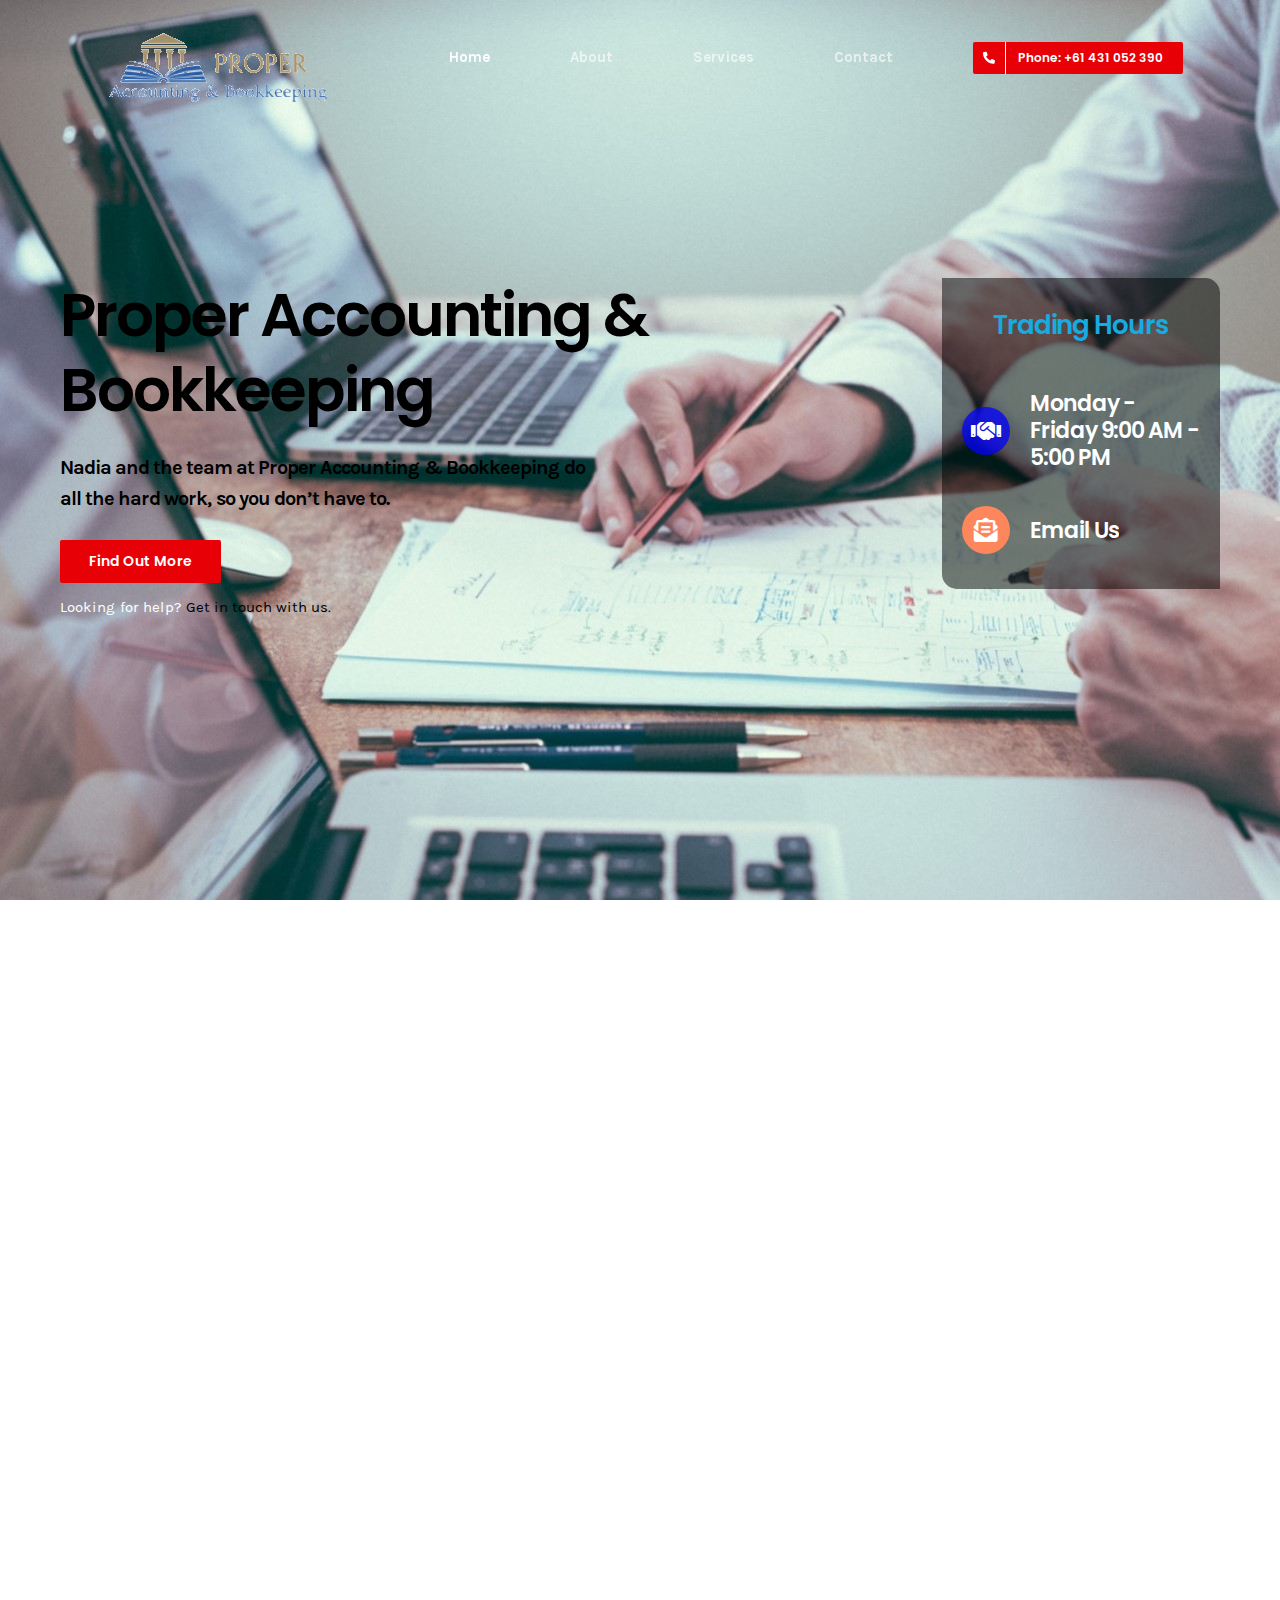
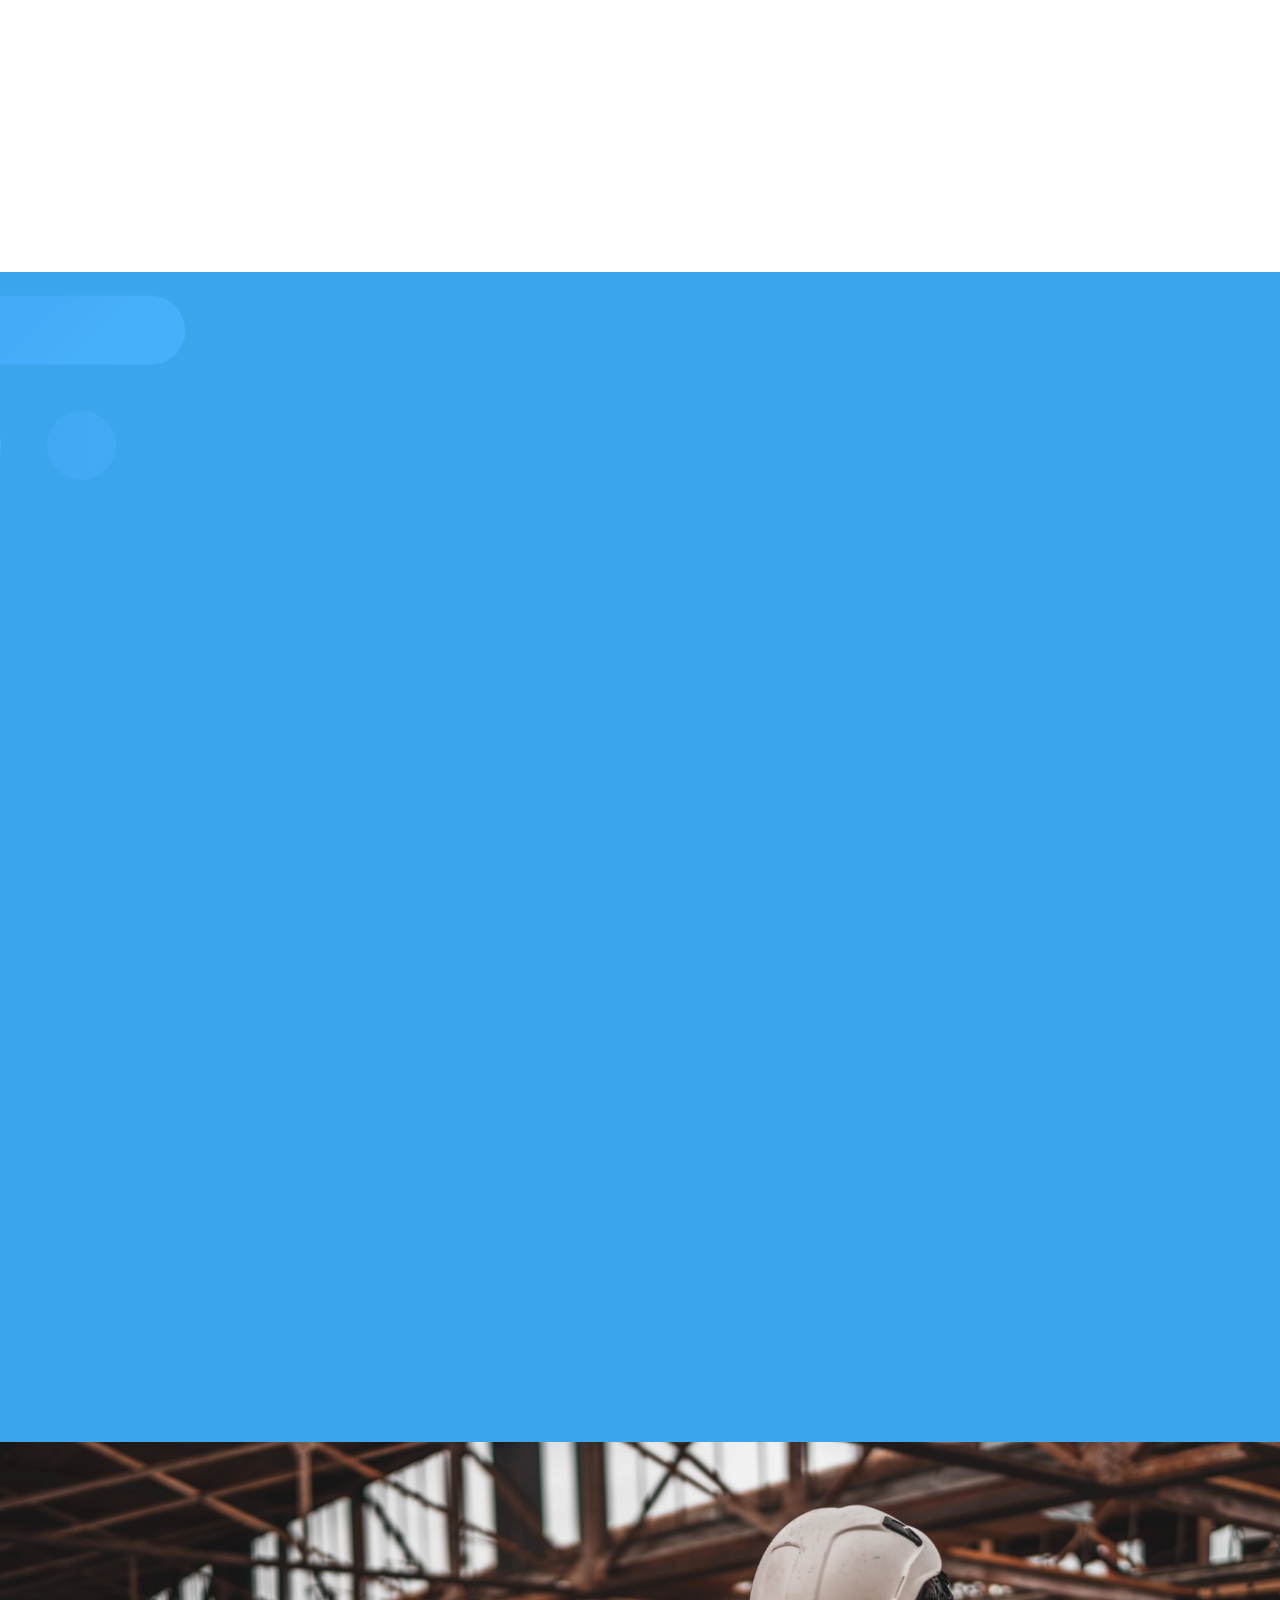
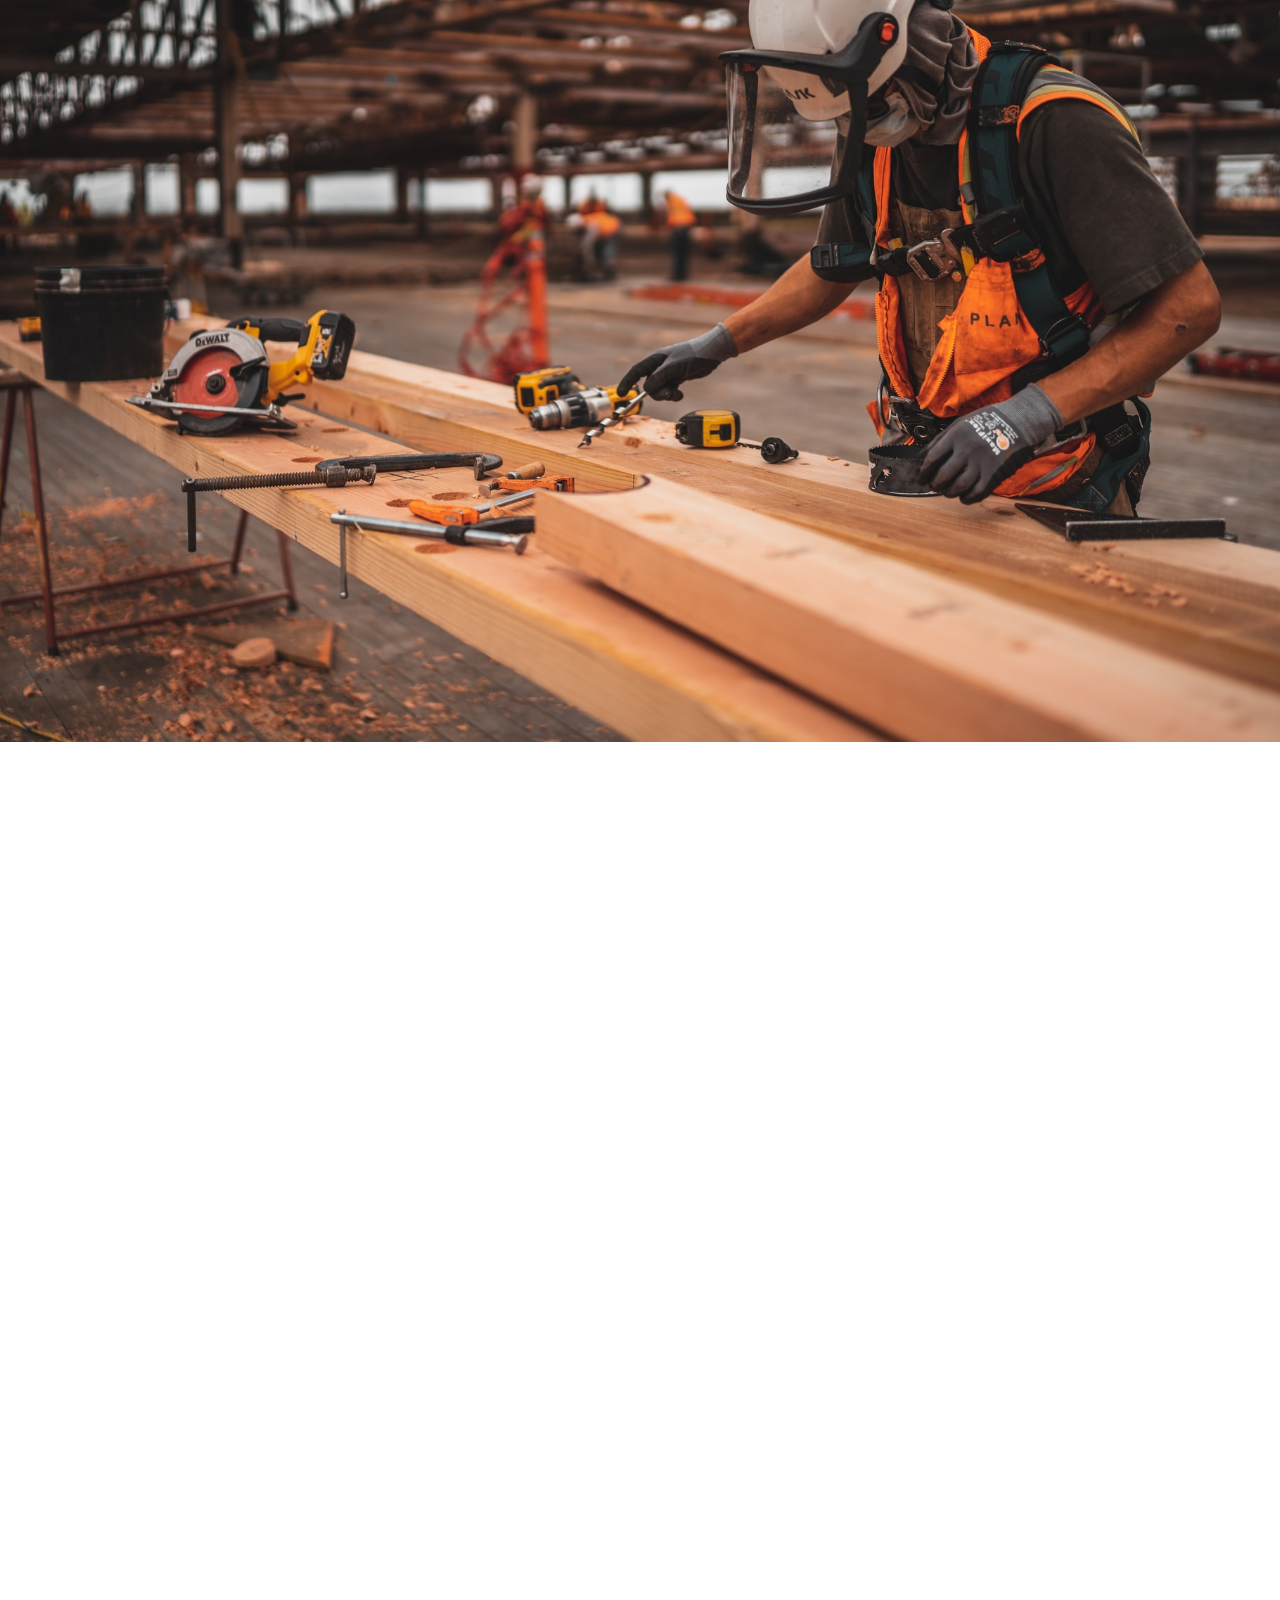
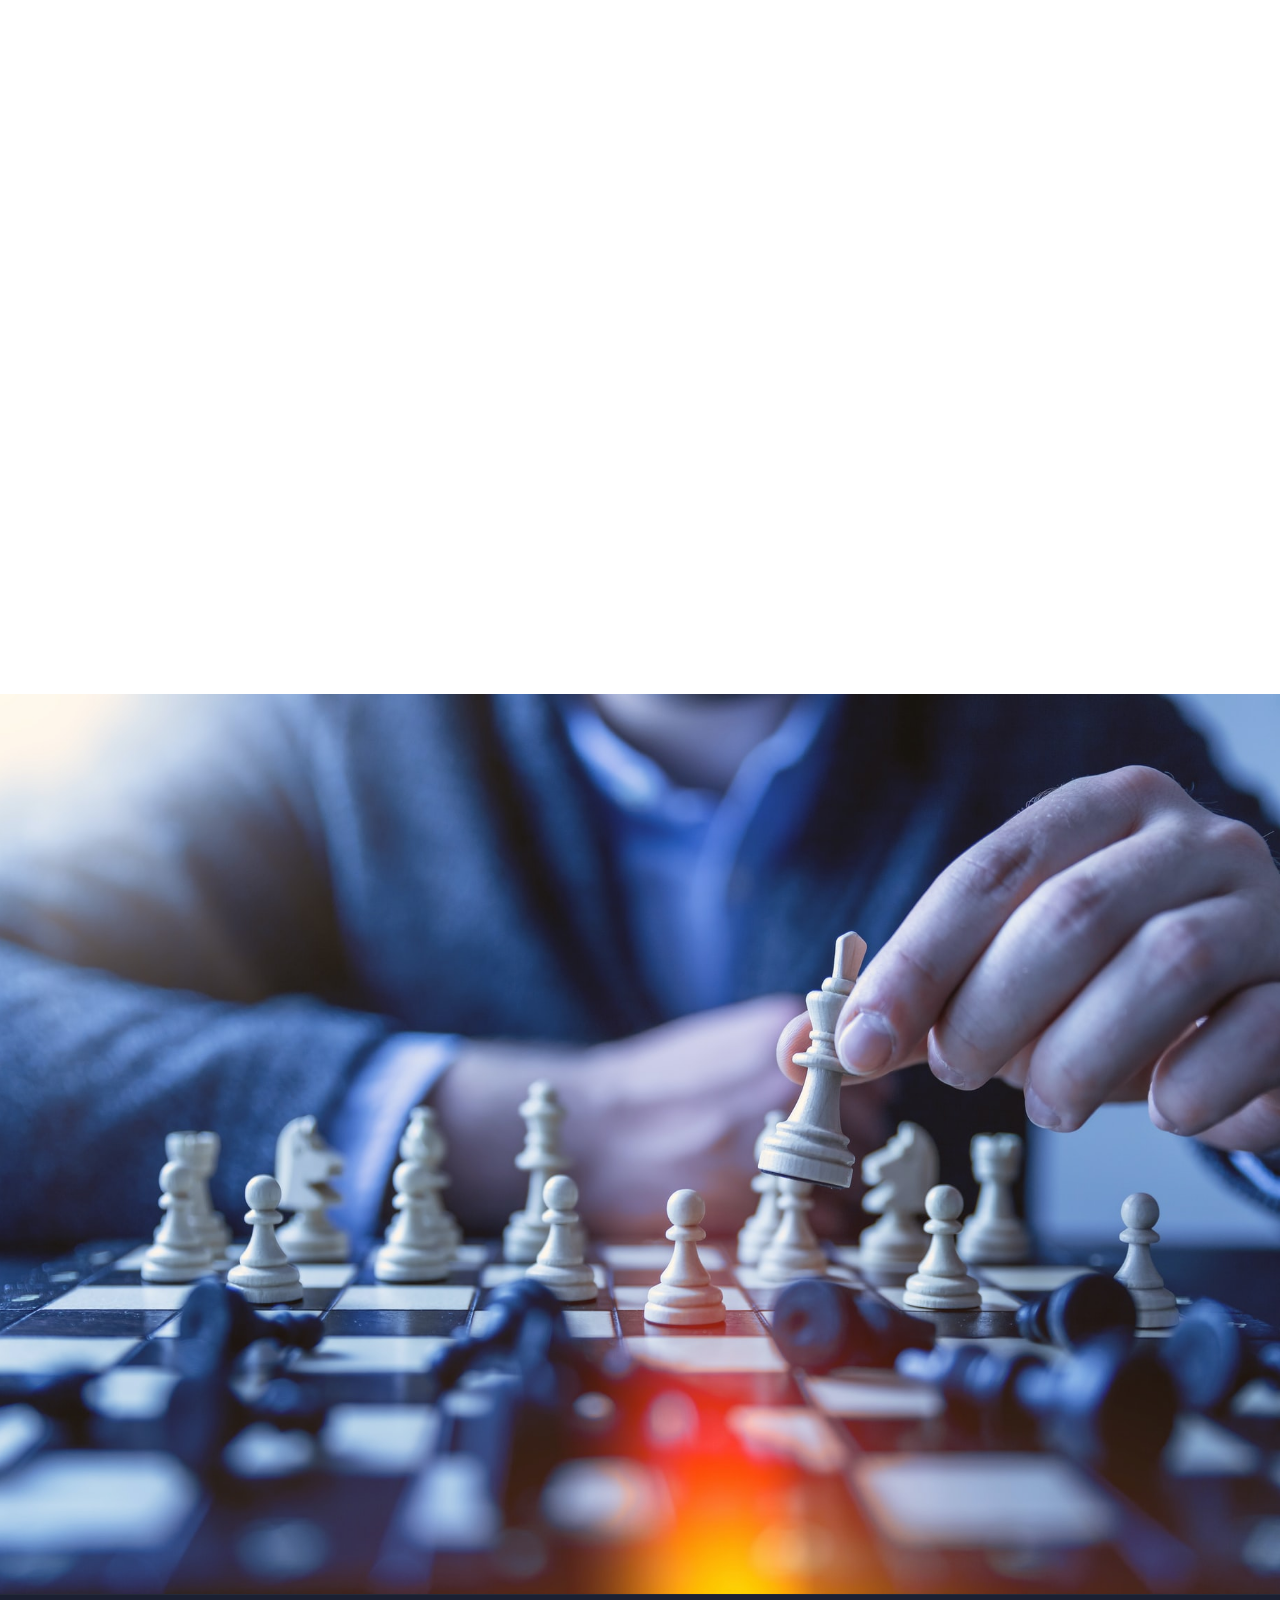
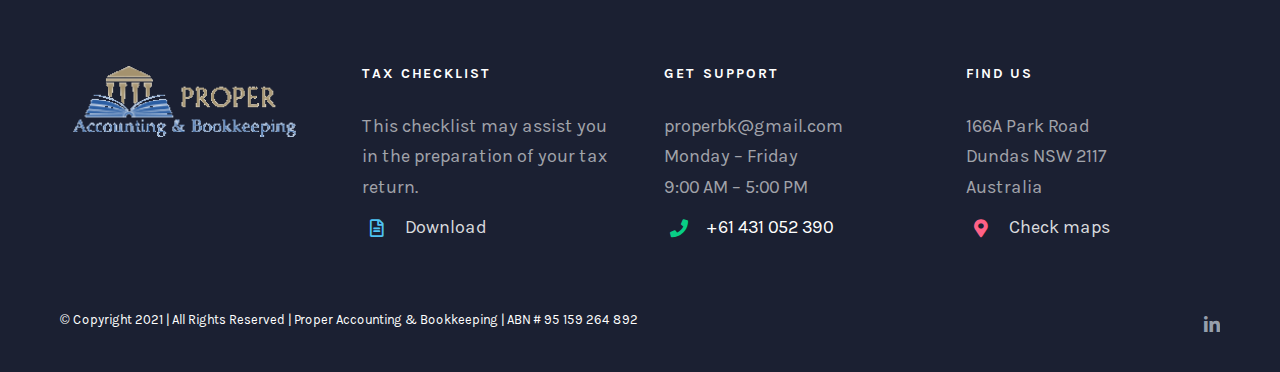
==== commit 39499edb: "abn" ====
--- a/index.html
+++ b/index.html
@@ -307,7 +307,7 @@
 
 				<div class="fusion-copyright-notice">
 		<div>
-		© Copyright 2021   |   All Rights Reserved   |   Proper Accounting & Bookkeeping   |   ABN # 00 000 000 000	</div>
+		© Copyright 2021   |   All Rights Reserved   |   Proper Accounting & Bookkeeping   |   ABN # 95 159 264 892	</div>
 </div>
 <div class="fusion-social-links-footer">
 	<div class="fusion-social-networks"><div class="fusion-social-networks-wrapper"><a class="fusion-social-network-icon fusion-tooltip fusion-linkedin fusion-icon-linkedin" style="" href="https://www.linkedin.com" target="_blank" rel="noopener noreferrer" data-placement="top" data-title="linkedin" data-toggle="tooltip" title="" data-original-title="linkedin"><span class="screen-reader-text">linkedin</span></a></div></div></div>
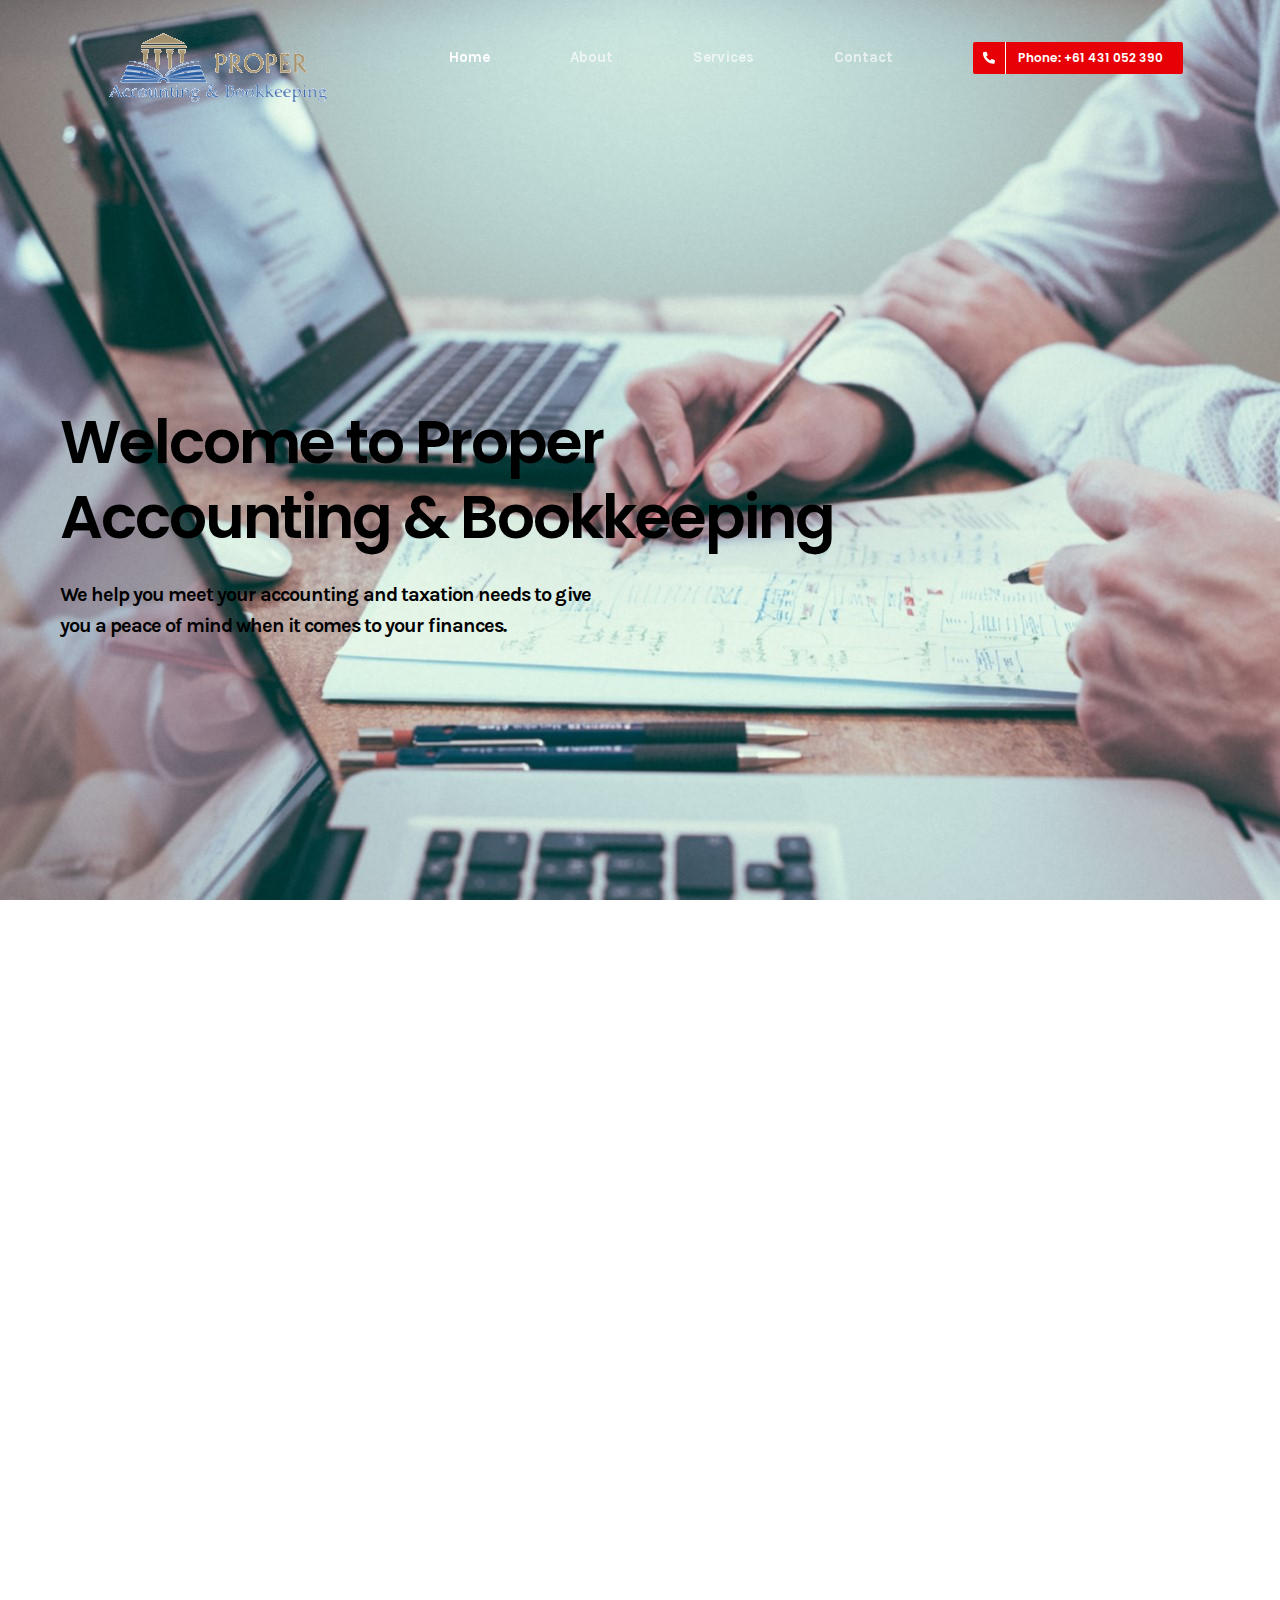
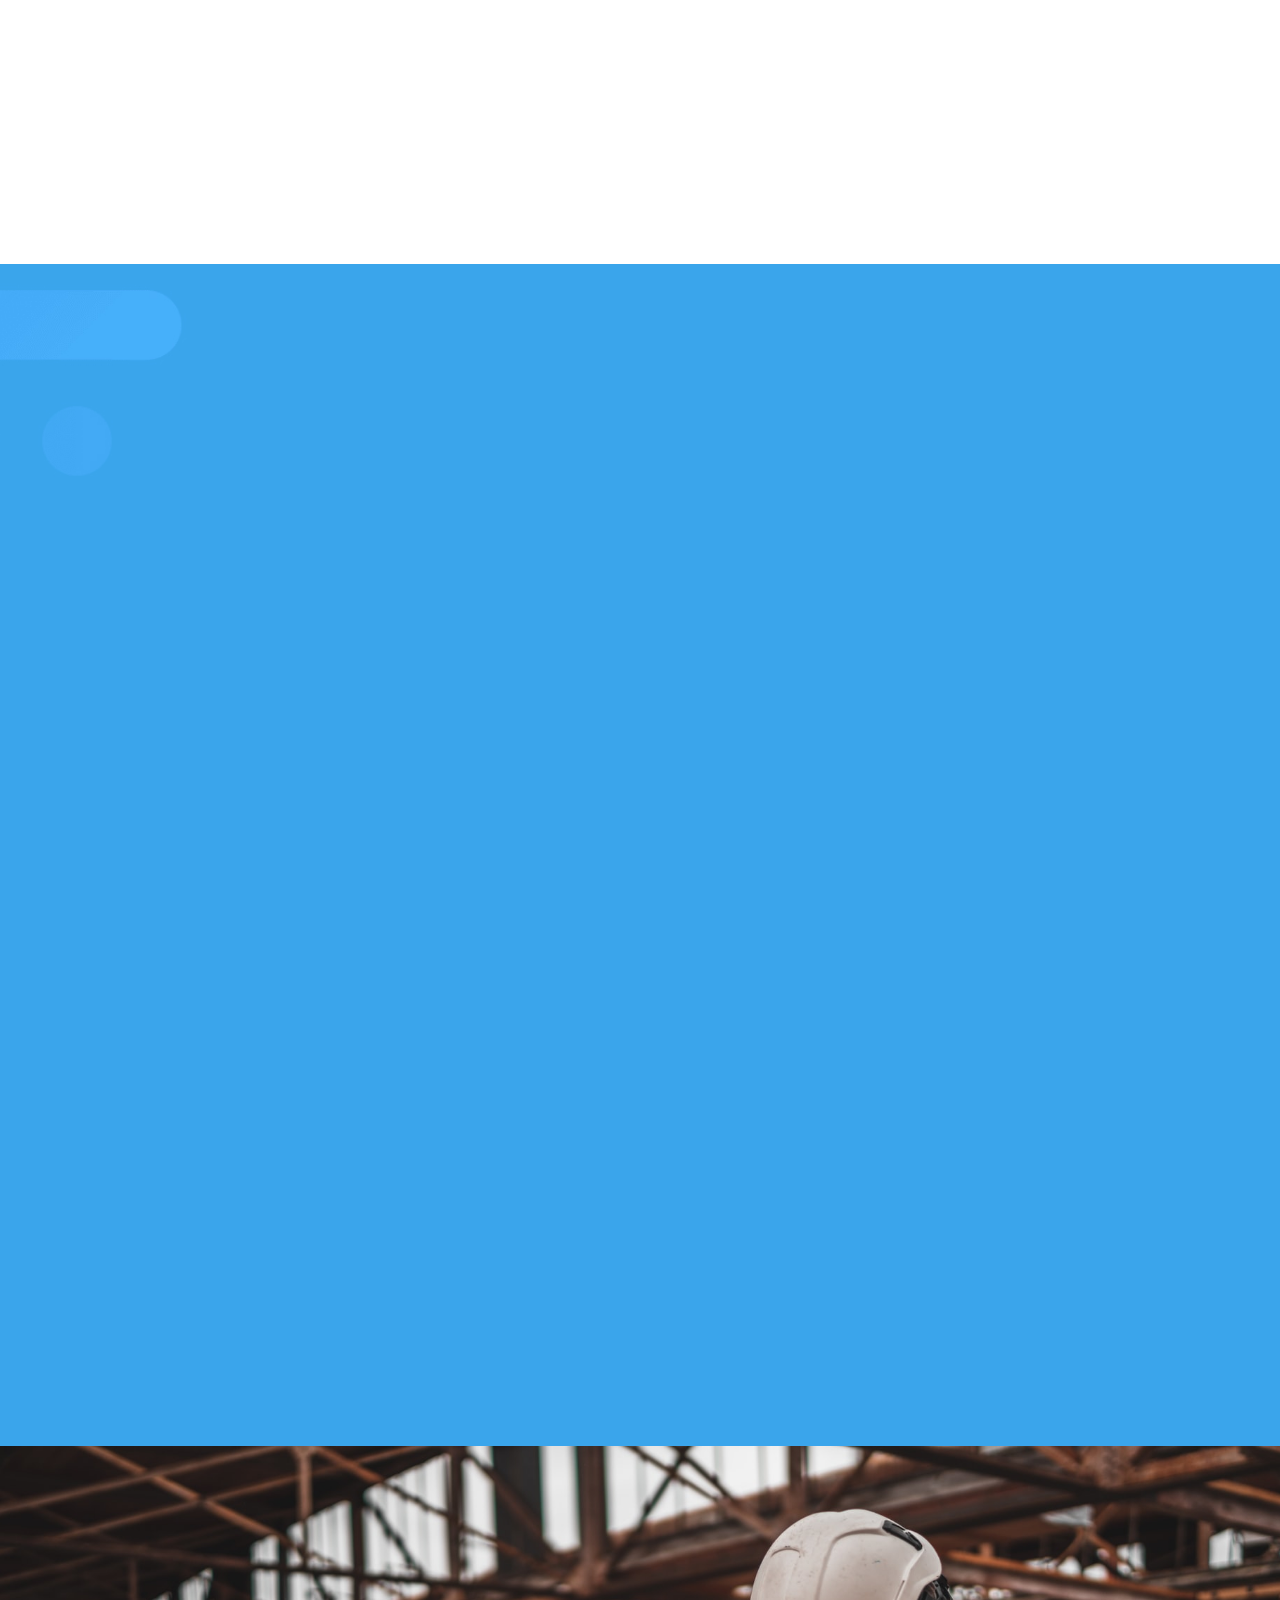
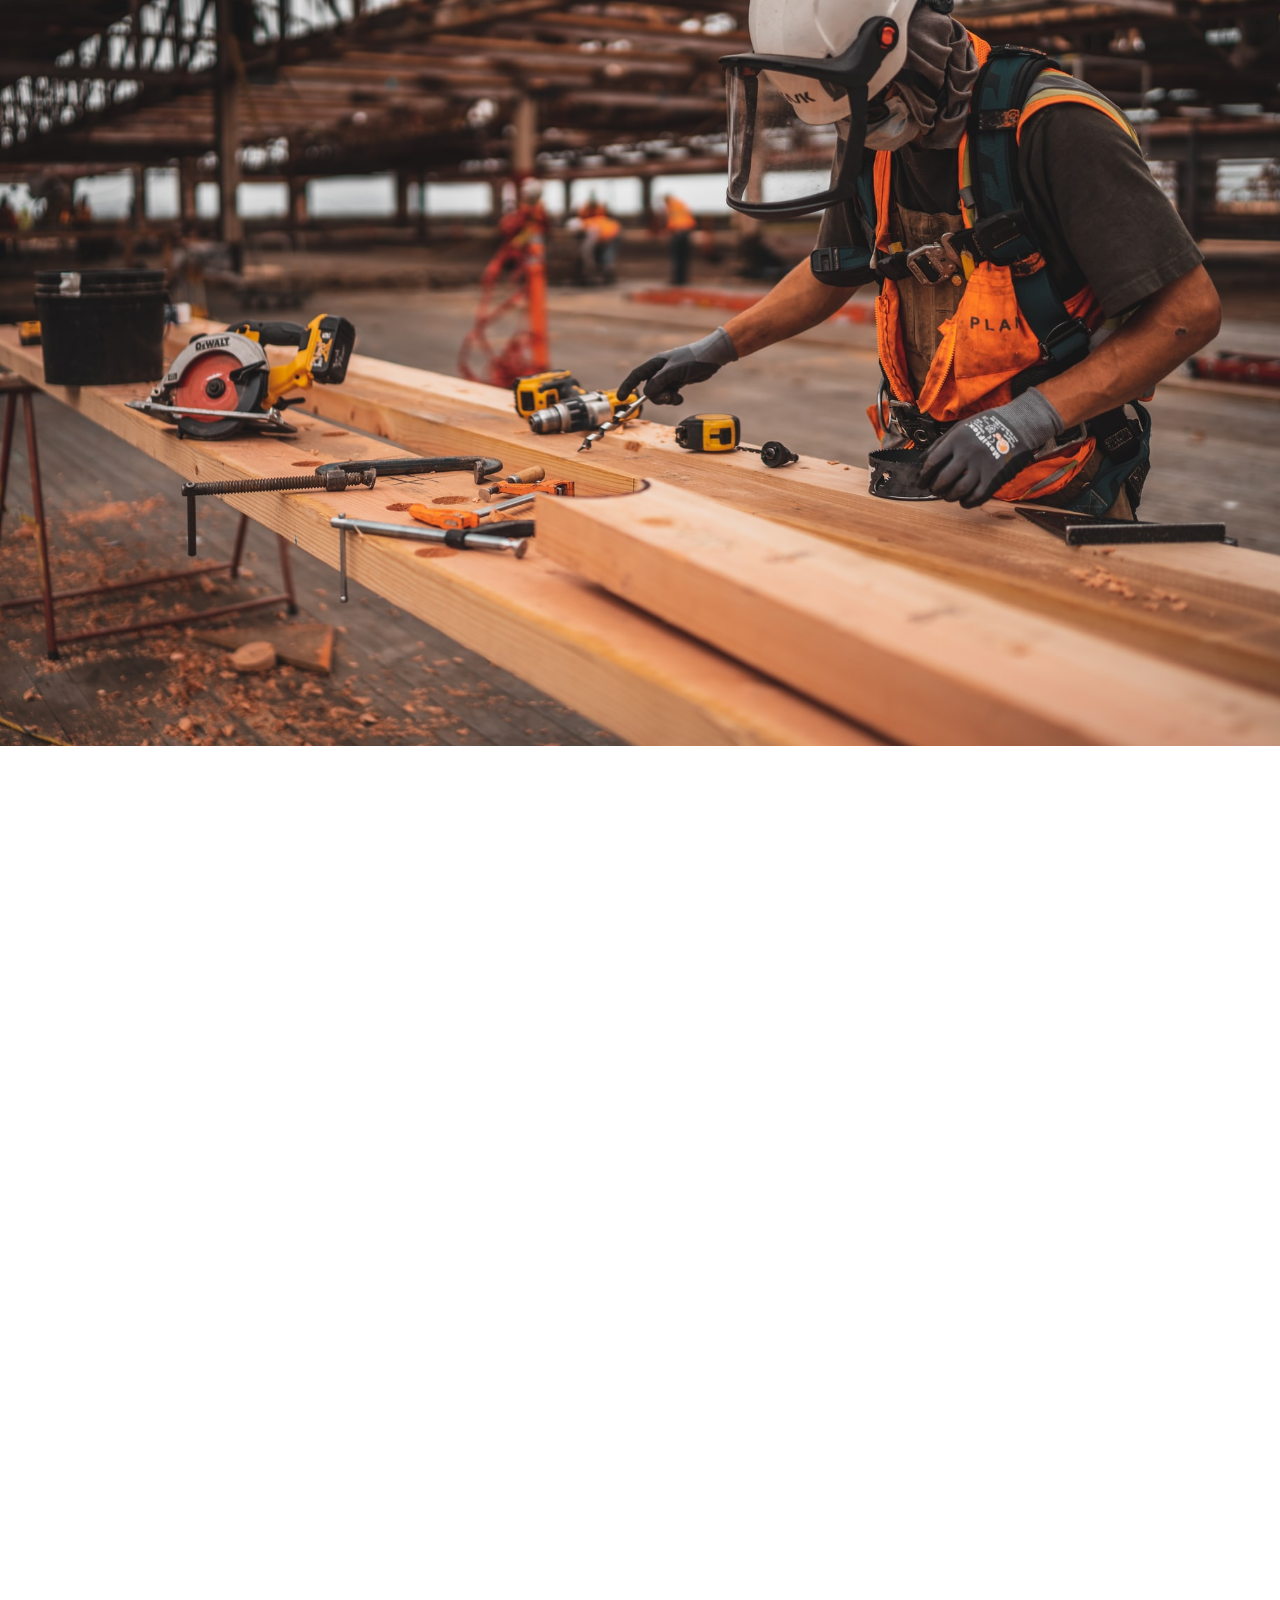
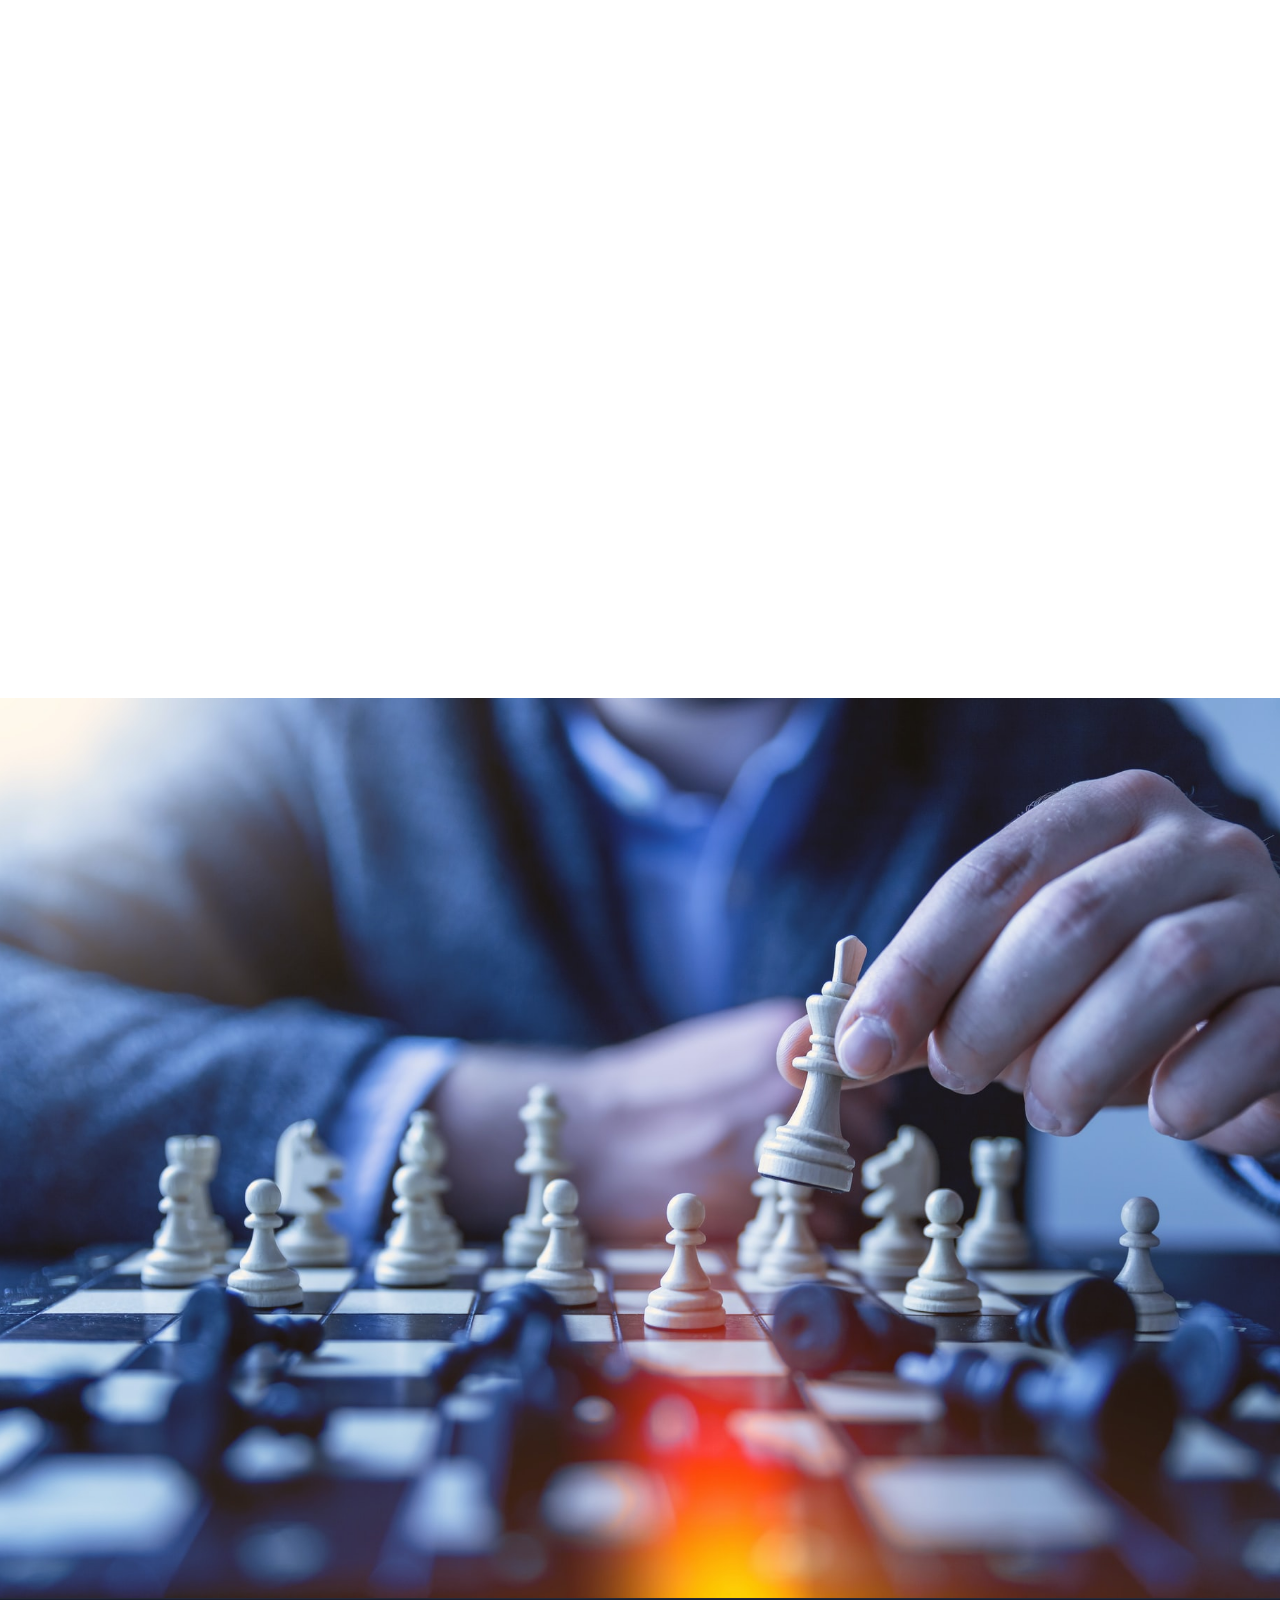
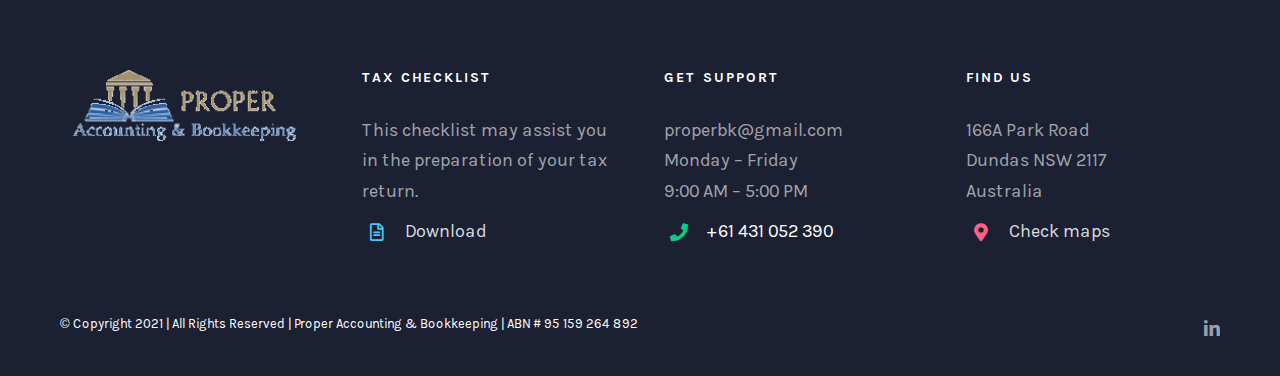
==== commit 979da6c8: "Update index.html" ====
--- a/index.html
+++ b/index.html
@@ -170,9 +170,9 @@
 					<div id="post-7" class="post-7 page type-page status-publish hentry">
 			<span class="entry-title rich-snippet-hidden">Home</span>						
 			<div class="post-content">
-				<div class="fusion-fullwidth fullwidth-box fusion-builder-row-1 fusion-parallax-none nonhundred-percent-fullwidth hundred-percent-height hundred-percent-height-center-content non-hundred-percent-height-scrolling" style="background-color: rgb(27, 32, 50); background-image: url(&quot;./img/banner-11.jpg&quot;); background-position: center center; background-repeat: no-repeat; padding: 12% 30px 0px; background-size: cover; height: calc(100vh - 0px);"><div class="fusion-fullwidth-center-content"><div class="fusion-builder-row fusion-row "><div data-animationtype="fadeInLeft" data-animationduration="0.8" data-animationoffset="100%" class="fusion-layout-column fusion_builder_column fusion_builder_column_3_4 fusion-builder-column-0 fusion-three-fourth fusion-column-first fusion-animated 3_4" style="margin-top: 25px; margin-bottom: 0px; width: calc(72%); margin-right: 4%; visibility: visible; animation-duration: 0.8s;"><div class="fusion-column-wrapper" style="padding: 0px; background-position: left top; background-repeat: no-repeat; background-size: cover; height: auto;" data-bg-url=""><style type="text/css"></style><div class="fusion-title title fusion-title-1 fusion-sep-none fusion-title-text fusion-title-size-one fusion-border-below-title" style="margin-top:0px;margin-bottom:20px;"><h1 class="title-heading-left fusion-responsive-typography-calculated" style="margin: 0px; color: rgb(255, 255, 255); --fontSize:60; line-height: 1.25;" data-fontsize="60" data-lineheight="75px"><span style="color: #000000;">Proper Accounting & Bookkeeping</span></h1></div><div class="fusion-builder-row fusion-builder-row-inner fusion-row "><div class="fusion-layout-column fusion_builder_column fusion_builder_column_2_3 fusion-builder-nested-column-1 fusion-two-third fusion-column-first 2_3" style="margin-top: 5px;margin-bottom: 5px;width:66.66%;width:calc(66.66% - ( ( 4% ) * 0.6666 ) );margin-right:4%;">
+				<div class="fusion-fullwidth fullwidth-box fusion-builder-row-1 fusion-parallax-none nonhundred-percent-fullwidth hundred-percent-height hundred-percent-height-center-content non-hundred-percent-height-scrolling" style="background-color: rgb(27, 32, 50); background-image: url(&quot;./img/banner-11.jpg&quot;); background-position: center center; background-repeat: no-repeat; padding: 12% 30px 0px; background-size: cover; height: calc(100vh - 0px);"><div class="fusion-fullwidth-center-content"><div class="fusion-builder-row fusion-row "><div data-animationtype="fadeInLeft" data-animationduration="0.8" data-animationoffset="100%" class="fusion-layout-column fusion_builder_column fusion_builder_column_3_4 fusion-builder-column-0 fusion-three-fourth fusion-column-first fusion-animated 3_4" style="margin-top: 25px; margin-bottom: 0px; width: calc(72%); margin-right: 4%; visibility: visible; animation-duration: 0.8s;"><div class="fusion-column-wrapper" style="padding: 0px; background-position: left top; background-repeat: no-repeat; background-size: cover; height: auto;" data-bg-url=""><style type="text/css"></style><div class="fusion-title title fusion-title-1 fusion-sep-none fusion-title-text fusion-title-size-one fusion-border-below-title" style="margin-top:0px;margin-bottom:20px;"><h1 class="title-heading-left fusion-responsive-typography-calculated" style="margin: 0px; color: rgb(255, 255, 255); --fontSize:60; line-height: 1.25;" data-fontsize="60" data-lineheight="75px"><span style="color: #000000;">Welcome to Proper Accounting & Bookkeeping</span></h1></div><div class="fusion-builder-row fusion-builder-row-inner fusion-row "><div class="fusion-layout-column fusion_builder_column fusion_builder_column_2_3 fusion-builder-nested-column-1 fusion-two-third fusion-column-first 2_3" style="margin-top: 5px;margin-bottom: 5px;width:66.66%;width:calc(66.66% - ( ( 4% ) * 0.6666 ) );margin-right:4%;">
 					<div class="fusion-column-wrapper fusion-column-wrapper-1" style="padding: 0px; background-position: left top; background-repeat: no-repeat; background-size: cover; height: auto;" data-bg-url="">
-						<div class="fusion-text"><p><span style="font-size: 20px; line-height: 1.3em; font-weight: bold; color: #000000; letter-spacing: -1px;">Nadia and the team at Proper Accounting & Bookkeeping do all the hard work, so you don’t have to.</span></p>
+						<div class="fusion-text"><p><span style="font-size: 20px; line-height: 1.3em; font-weight: bold; color: #000000; letter-spacing: -1px;">We help you meet your accounting and taxation needs to give you a peace of mind when it comes to your finances.</span></p>
 </div>
 
 					</div>
@@ -181,47 +181,8 @@
 						
 
 					</div>
-				</div></div><div class="fusion-button-wrapper fusion-alignleft"><style type="text/css">.fusion-button.button-1 .fusion-button-text, .fusion-button.button-1 i {color:#ffffff;}.fusion-button.button-1 .fusion-button-icon-divider{border-color:#ffffff;}.fusion-button.button-1:hover .fusion-button-text, .fusion-button.button-1:hover i,.fusion-button.button-1:focus .fusion-button-text, .fusion-button.button-1:focus i,.fusion-button.button-1:active .fusion-button-text, .fusion-button.button-1:active{color:#ffffff;}.fusion-button.button-1:hover .fusion-button-icon-divider, .fusion-button.button-1:hover .fusion-button-icon-divider, .fusion-button.button-1:active .fusion-button-icon-divider{border-color:#ffffff;}.fusion-button.button-1:hover, .fusion-button.button-1:focus, .fusion-button.button-1:active{border-color:#ffffff;}.fusion-button.button-1 {border-color:#ffffff;border-radius:2px;}.fusion-button.button-1{background: #e70006;}.fusion-button.button-1:hover,.button-1:focus,.fusion-button.button-1:active{background: #e70006;}</style><a class="fusion-button button-flat button-large button-custom button-1 fusion-button-default-span fusion-button-default-type" target="_self" href="./services.html/"><span class="fusion-button-text">Find Out More</span></a></div><div class="fusion-sep-clear"></div><div class="fusion-separator fusion-full-width-sep sep-none" style="margin-left: auto;margin-right: auto;margin-top:10px;"></div><div class="fusion-text"><p style="font-size: 15px; color: #ffffff;">Looking for help? <span style="color: #000000;"><a style="color: #000000;" href="./contacts.html">Get in touch with us.</a></span></p>
-</div><div class="fusion-clearfix"></div></div></div><div class="fusion-layout-column fusion_builder_column fusion_builder_column_1_4 fusion-builder-column-1 fusion-one-fourth fusion-column-last 1_4" style="margin-top:25px;margin-bottom:0px;width:25%;width:calc(25% - ( ( 4% ) * 0.25 ) );"><div class="fusion-column-wrapper" style="background-color: rgba(0, 0, 0, 0.5); overflow: hidden; padding: 5px 20px 0px; background-position: left top; background-repeat: no-repeat; background-size: cover; border-radius: 0px 15px; height: auto;" data-bg-url=""><div class="fusion-text"><h3 style="text-align: center; --fontSize:26; line-height: 1.3; --minFontSize:26;" data-fontsize="26" data-lineheight="33.8px" class="fusion-responsive-typography-calculated"><span style="color: #17abe2;">Trading Hours</span></h3>
-</div><div class="fusion-content-boxes content-boxes columns row fusion-columns-1 fusion-columns-total-3 fusion-content-boxes-1 content-boxes-icon-with-title content-left home-book-a-meeting" data-animationoffset="100%" style="margin-top:20px;margin-bottom:0px;"><style type="text/css">.fusion-content-boxes-1 .heading .content-box-heading {color:#ffffff;}
-					.fusion-content-boxes-1 .fusion-content-box-hover .link-area-link-icon-hover .heading .content-box-heading,
-					.fusion-content-boxes-1 .fusion-content-box-hover .link-area-link-icon-hover .heading .heading-link .content-box-heading,
-					.fusion-content-boxes-1 .fusion-content-box-hover .link-area-box-hover .heading .content-box-heading,
-					.fusion-content-boxes-1 .fusion-content-box-hover .link-area-box-hover .heading .heading-link .content-box-heading,
-					.fusion-content-boxes-1 .fusion-content-box-hover .link-area-link-icon-hover.link-area-box .fusion-read-more,
-					.fusion-content-boxes-1 .fusion-content-box-hover .link-area-link-icon-hover.link-area-box .fusion-read-more::after,
-					.fusion-content-boxes-1 .fusion-content-box-hover .link-area-link-icon-hover.link-area-box .fusion-read-more::before,
-					.fusion-content-boxes-1 .fusion-content-box-hover .fusion-read-more:hover:after,
-					.fusion-content-boxes-1 .fusion-content-box-hover .fusion-read-more:hover:before,
-					.fusion-content-boxes-1 .fusion-content-box-hover .fusion-read-more:hover,
-					.fusion-content-boxes-1 .fusion-content-box-hover .link-area-box-hover.link-area-box .fusion-read-more,
-					.fusion-content-boxes-1 .fusion-content-box-hover .link-area-box-hover.link-area-box .fusion-read-more::after,
-					.fusion-content-boxes-1 .fusion-content-box-hover .link-area-box-hover.link-area-box .fusion-read-more::before,
-					.fusion-content-boxes-1 .fusion-content-box-hover .link-area-link-icon-hover .icon .circle-no,
-					.fusion-content-boxes-1 .heading .heading-link:hover .content-box-heading {
-						color: #e70006;
-					}
-					.fusion-content-boxes-1 .fusion-content-box-hover .link-area-box-hover .icon .circle-no {
-						color: #e70006 !important;
-					}.fusion-content-boxes-1 .fusion-content-box-hover .link-area-box.link-area-box-hover .fusion-content-box-button {background: #e70006;color: #ffffff;}.fusion-content-boxes-1 .fusion-content-box-hover .link-area-box.link-area-box-hover .fusion-content-box-button .fusion-button-text {color: #ffffff;}
-					.fusion-content-boxes-1 .fusion-content-box-hover .link-area-link-icon-hover .heading .icon > span {
-						background-color: #e70006 !important;
-					}
-					.fusion-content-boxes-1 .fusion-content-box-hover .link-area-box-hover .heading .icon > span {
-						border-color: #e70006 !important;
-					}</style><div class="fusion-column content-box-column content-box-column content-box-column-1 col-lg-12 col-md-12 col-sm-12 fusion-content-box-hover content-box-column-last-in-row">
-						</div><div class="fusion-column content-box-column content-box-column content-box-column-2 col-lg-12 col-md-12 col-sm-12 fusion-content-box-hover content-box-column-last-in-row">
-							<div class="col content-box-wrapper content-wrapper link-area-box link-type-text icon-hover-animation-slide" style="background-color:rgba(255,255,255,0);" data-link="https://meetings.hubspot.com/ash77/tax?utm_medium=email&amp;_hsmi=2&amp;_hsenc=p2ANqtz-_q4fCByDbtJ8ShZ75nhZP3MPAx96k7FNuKxzaB-j5E5HswVe8cGlQRloTNe2Rc2FmU520KXRSLvziFkOuFaZZ6oZ0sOg&amp;utm_content=2&amp;utm_source=hs_email" data-link-target="_blank" data-animationoffset="100%">
-							<div class="heading heading-with-icon icon-left"><a class="heading-link" style="float:left;" href="./contacts.html" target="_blank" rel="noopener noreferrer">
-							<div class="icon"><i style="border-color:rgba(77,57,233,0);border-width:0px;background-color:rgba(2,2,252,0.75);box-sizing:content-box;height:48px;width:48px;line-height:48px;border-radius:100%;color:#ffffff;font-size:24px;" class="fontawesome-icon fa-handshake fas circle-yes"></i>
-							</div><h2 class="content-box-heading fusion-responsive-typography-calculated" style="font-size: 22px; line-height: 1.23; --fontSize:22; --minFontSize:22;" data-fontsize="22" data-lineheight="27.06px">Monday - Friday 9:00 AM - 5:00 PM</h2></a>
-							</div></div></div>
-							<div class="fusion-column content-box-column content-box-column content-box-column-3 col-lg-12 col-md-12 col-sm-12 fusion-content-box-hover content-box-column-last content-box-column-last-in-row">
-								<div class="col content-box-wrapper content-wrapper link-area-box link-type-text icon-hover-animation-slide" style="background-color:rgba(255,255,255,0);" data-link="mailto:properbk@gmail.com" data-link-target="_blank" data-animationoffset="100%">
-								<div class="heading heading-with-icon icon-left"><a class="heading-link" style="float:left;" href="mailto:properbk@gmail.com" target="_blank" rel="noopener noreferrer">
-								<div class="icon"><i style="border-color:rgba(77,57,233,0);border-width:0px;background-color:#fe865d;box-sizing:content-box;height:48px;width:48px;line-height:48px;border-radius:100%;color:#ffffff;font-size:24px;" class="fontawesome-icon fa-envelope-open-text fas circle-yes"></i>
-								</div><h2 class="content-box-heading fusion-responsive-typography-calculated" style="font-size: 22px; line-height: 1.23; --fontSize:22; --minFontSize:22;" data-fontsize="22" data-lineheight="27.06px">Email Us</h2></a>
-								</div></div></div><style type="text/css">
+				</div></div>
+				<style type="text/css">
 						.fusion-content-boxes-1 .fusion-content-box-hover .heading-link:hover .icon i.circle-yes,
 						.fusion-content-boxes-1 .fusion-content-box-hover .link-area-box:hover .heading-link .icon i.circle-yes,
 						.fusion-content-boxes-1 .fusion-content-box-hover .link-area-link-icon-hover .heading .icon i.circle-yes,
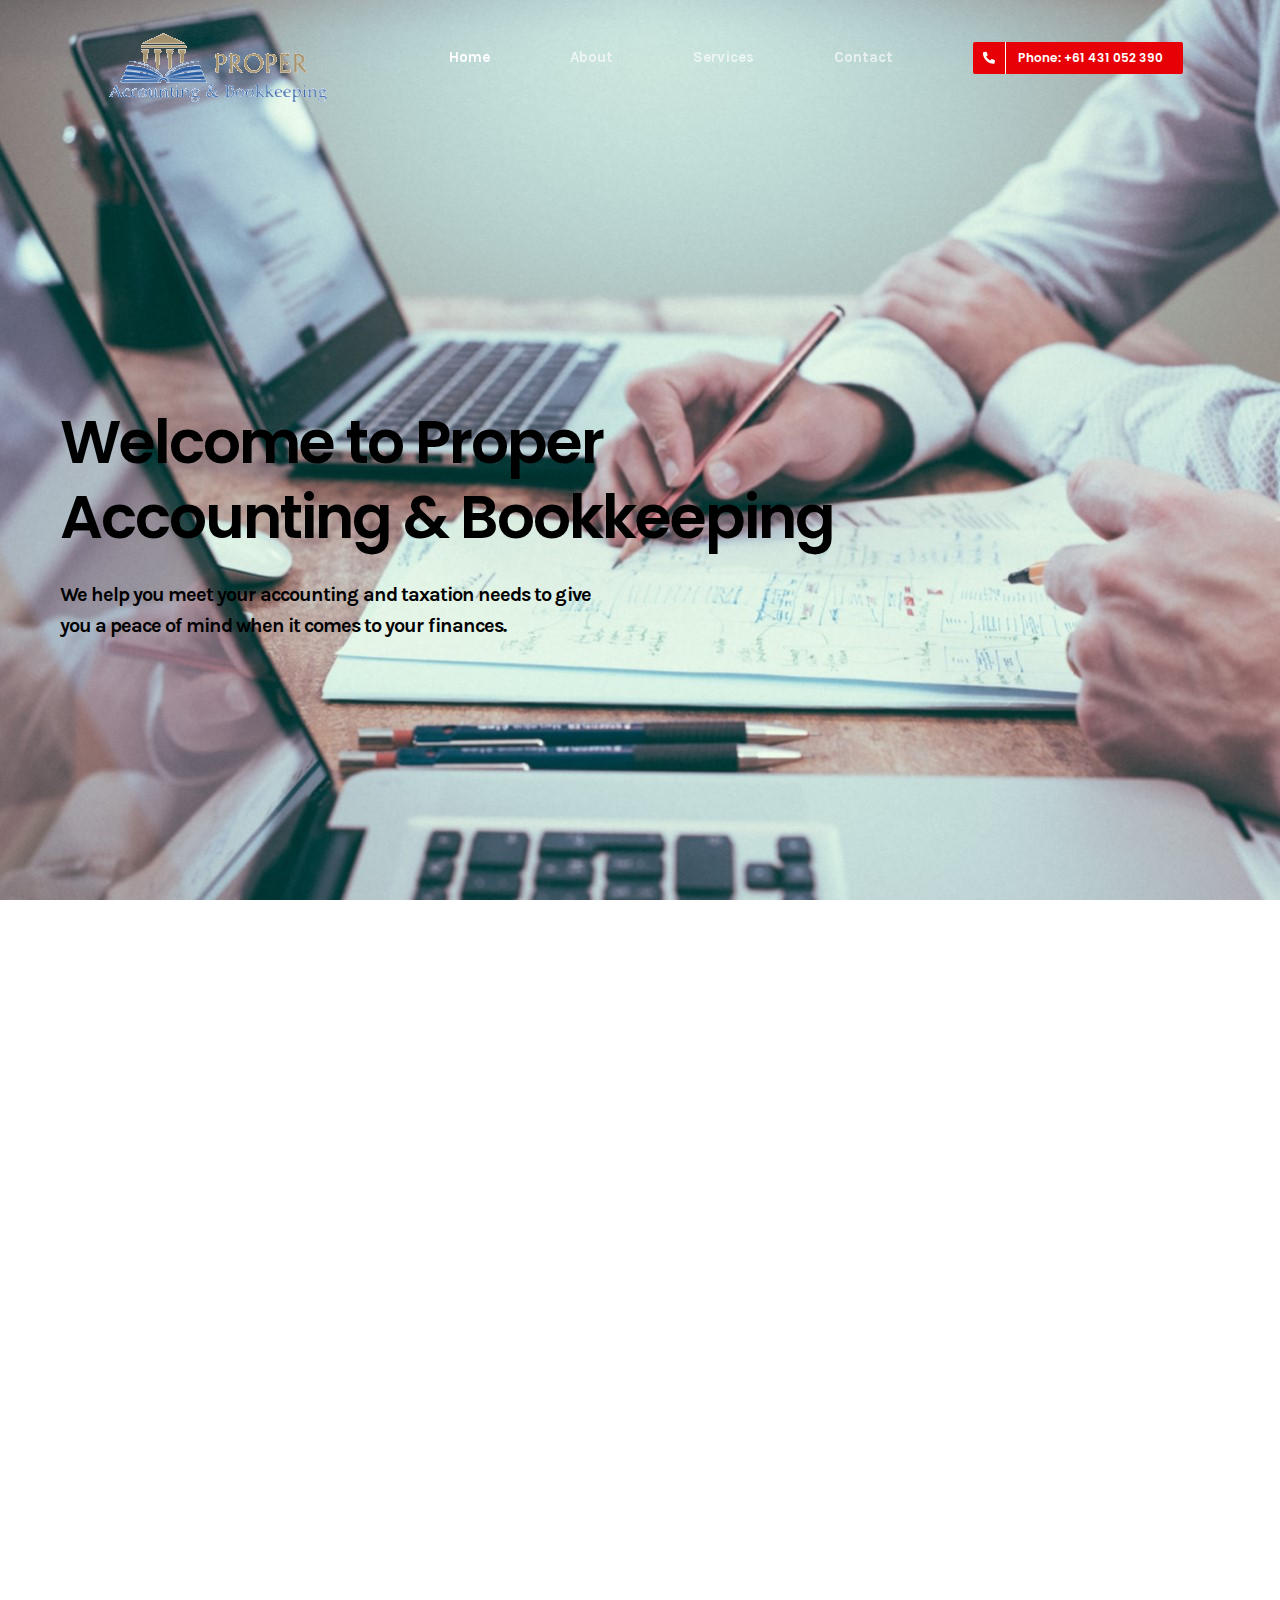
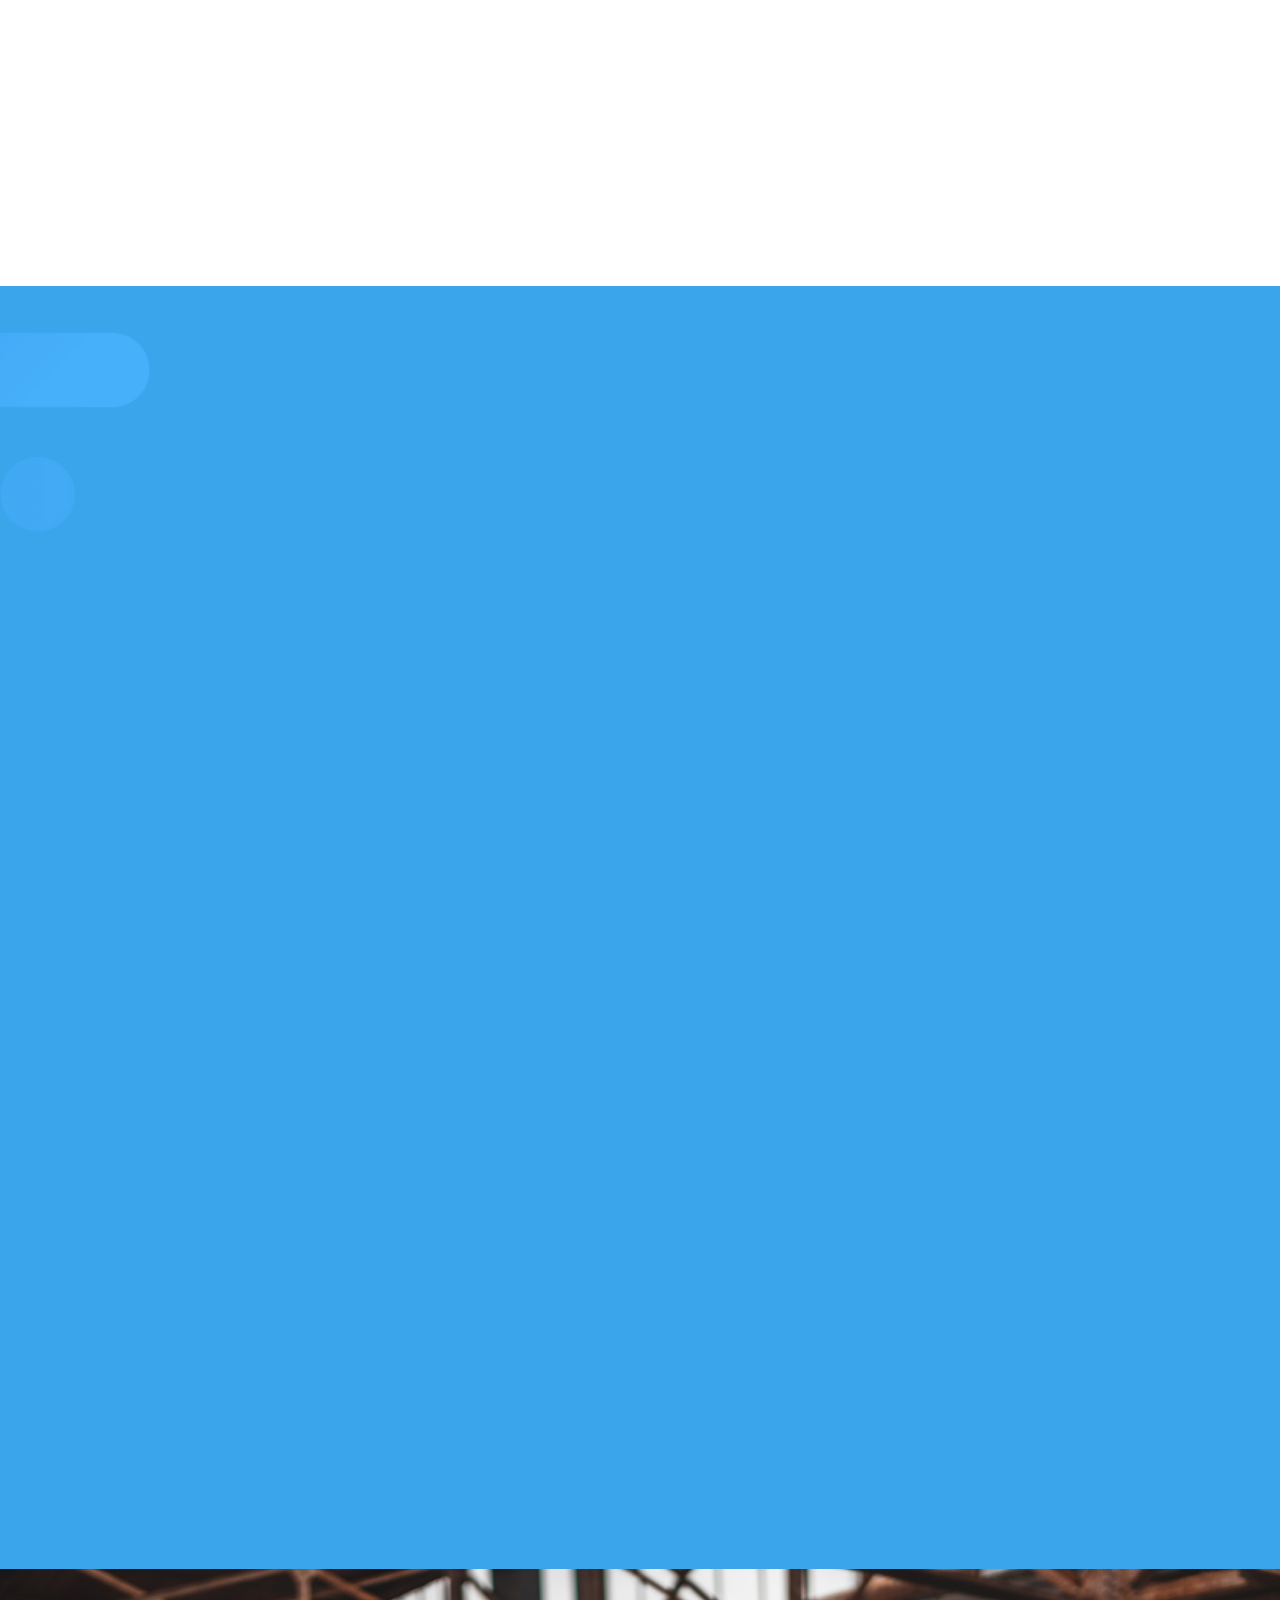
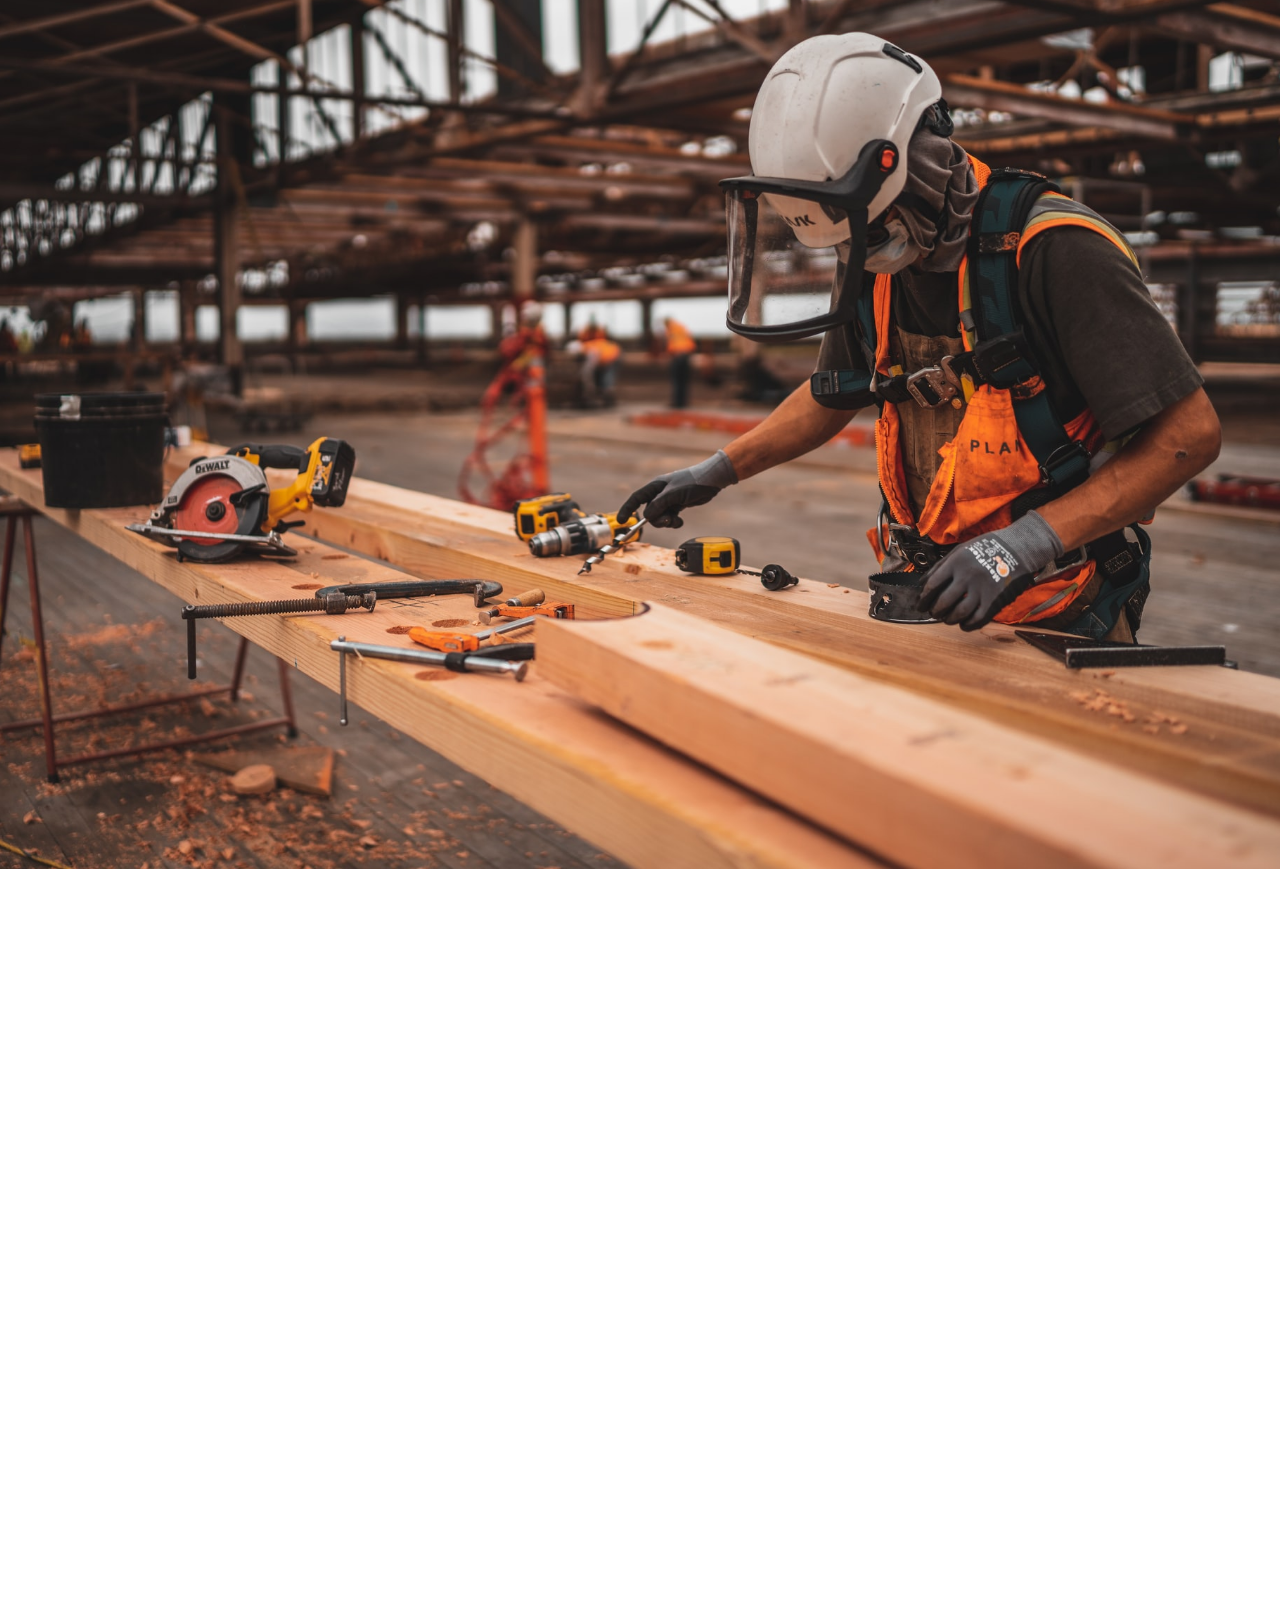
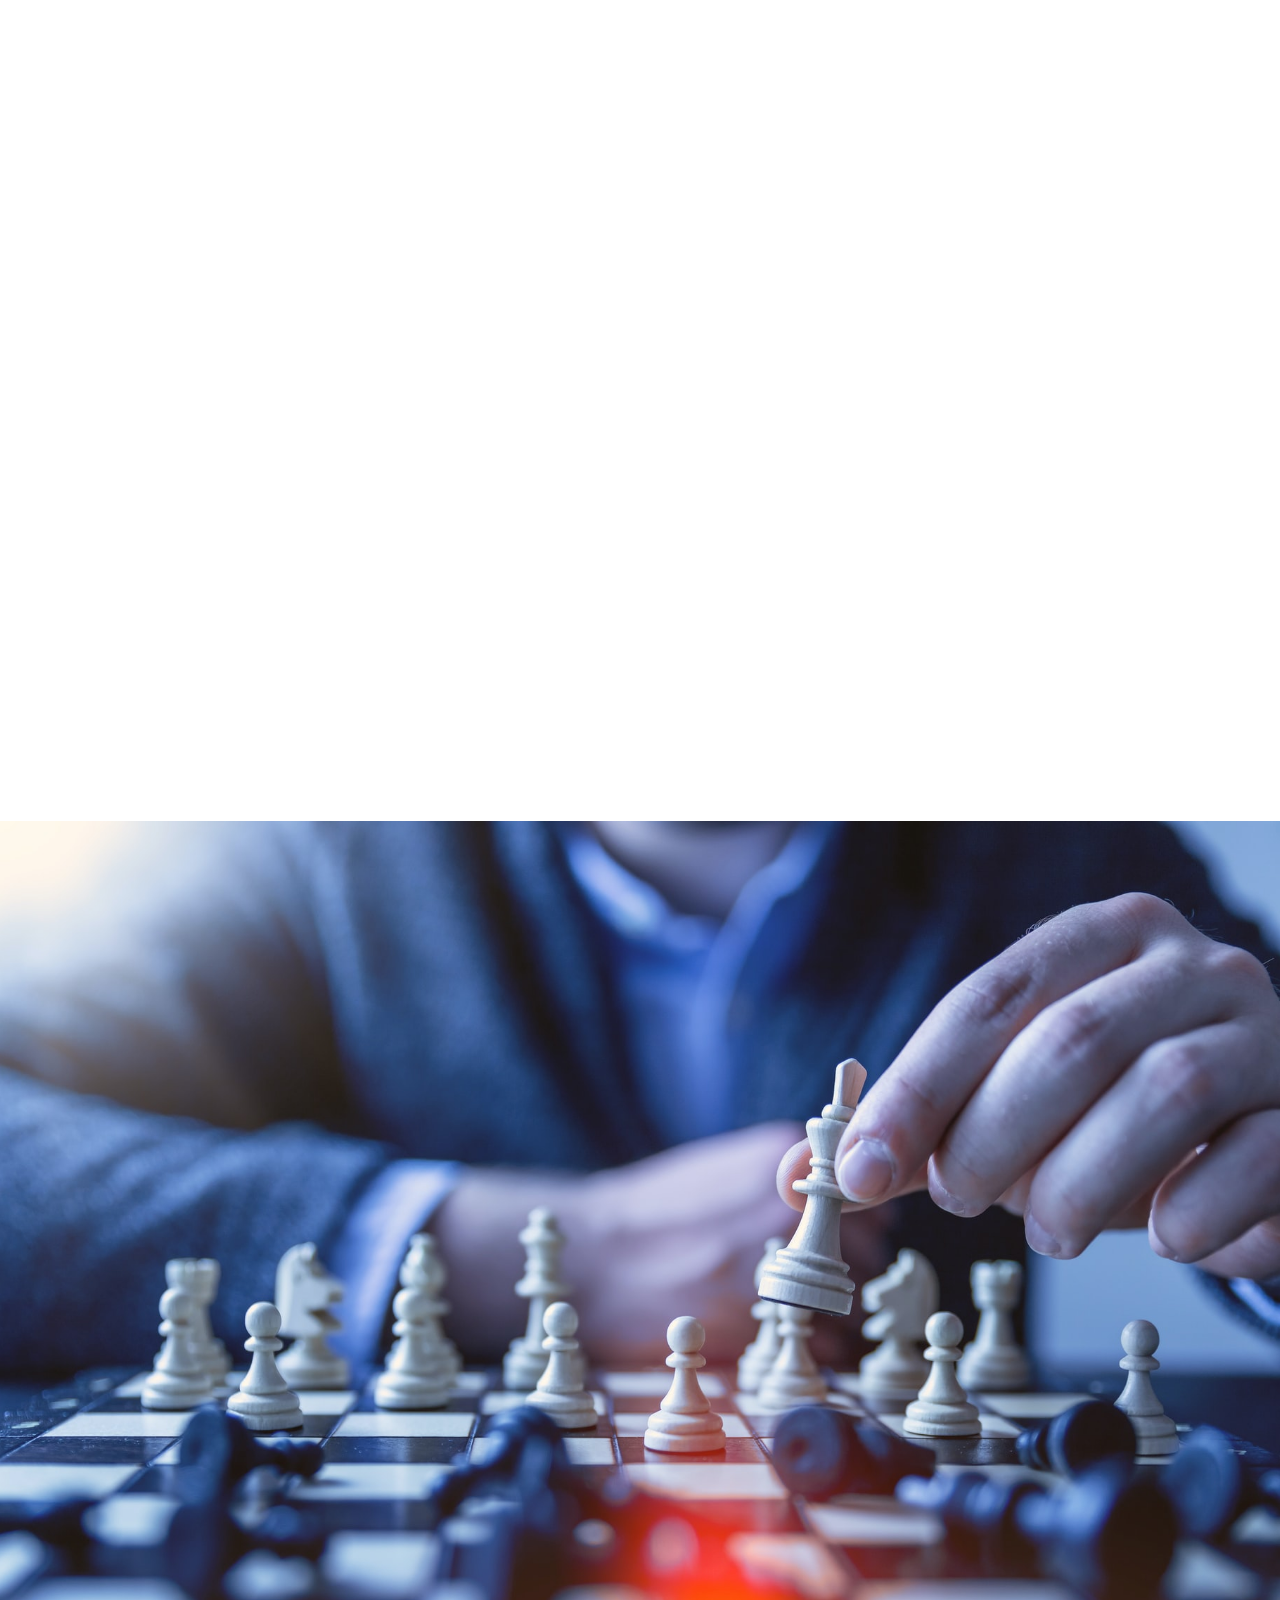
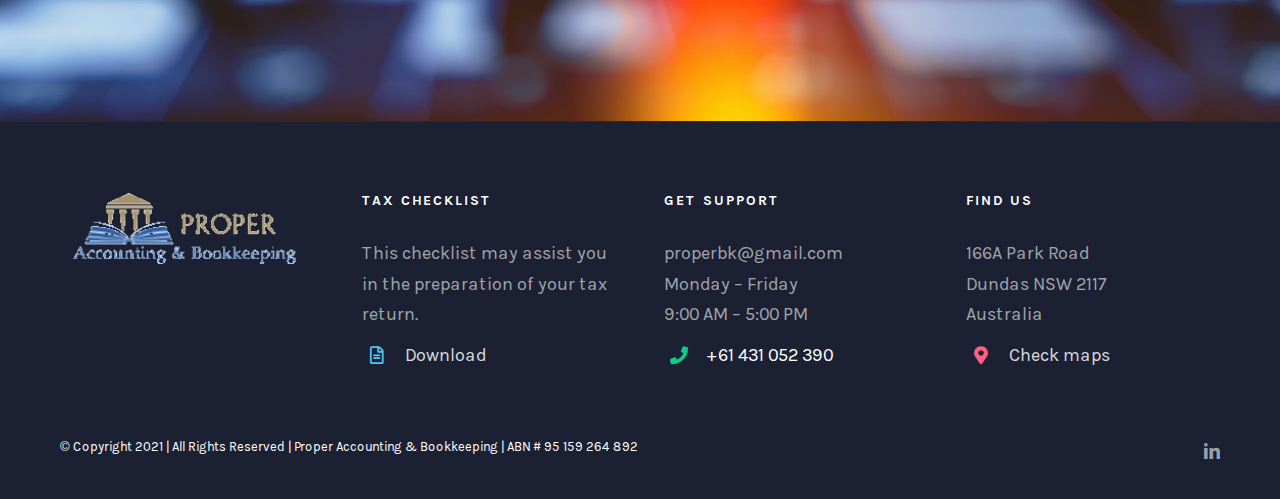
==== commit 4b87be44: "Update index.html" ====
--- a/index.html
+++ b/index.html
@@ -189,12 +189,15 @@
 						.fusion-content-boxes-1 .fusion-content-box-hover .link-area-box-hover .heading .icon i.circle-yes {
 							background-color: #e70006 !important;
 							border-color: #e70006 !important;
-						}</style><div class="fusion-clearfix"></div></div><div class="fusion-clearfix"></div></div></div><div class="fusion-layout-column fusion_builder_column fusion_builder_column_1_1 fusion-builder-column-2 fusion-one-full fusion-column-first fusion-column-last 1_1" style="margin-top:0px;margin-bottom:0px;"><div class="fusion-column-wrapper" style="padding: 0px; background-position: left top; background-repeat: no-repeat; background-size: cover; height: auto;" data-bg-url=""><div class="fusion-sep-clear"></div><div class="fusion-separator fusion-full-width-sep sep-none" style="margin-left: auto;margin-right: auto;margin-top:;margin-bottom:13%;"></div><div class="fusion-clearfix"></div></div></div></div></div></div><style type="text/css">.fusion-fullwidth.fusion-builder-row-1 a:not(.fusion-button):not(.fusion-builder-module-control):not(.fusion-social-network-icon):not(.fb-icon-element):not(.fusion-countdown-link):not(.fusion-rollover-link):not(.fusion-rollover-gallery):not(.fusion-button-bar):not(.add_to_cart_button):not(.show_details_button):not(.product_type_external):not(.fusion-quick-view):not(.fusion-rollover-title-link):not(.fusion-breadcrumb-link) , .fusion-fullwidth.fusion-builder-row-1 a:not(.fusion-button):not(.fusion-builder-module-control):not(.fusion-social-network-icon):not(.fb-icon-element):not(.fusion-countdown-link):not(.fusion-rollover-link):not(.fusion-rollover-gallery):not(.fusion-button-bar):not(.add_to_cart_button):not(.show_details_button):not(.product_type_external):not(.fusion-quick-view):not(.fusion-rollover-title-link):not(.fusion-breadcrumb-link):before, .fusion-fullwidth.fusion-builder-row-1 a:not(.fusion-button):not(.fusion-builder-module-control):not(.fusion-social-network-icon):not(.fb-icon-element):not(.fusion-countdown-link):not(.fusion-rollover-link):not(.fusion-rollover-gallery):not(.fusion-button-bar):not(.add_to_cart_button):not(.show_details_button):not(.product_type_external):not(.fusion-quick-view):not(.fusion-rollover-title-link):not(.fusion-breadcrumb-link):after {color: #4d39e9;}.fusion-fullwidth.fusion-builder-row-1 a:not(.fusion-button):not(.fusion-builder-module-control):not(.fusion-social-network-icon):not(.fb-icon-element):not(.fusion-countdown-link):not(.fusion-rollover-link):not(.fusion-rollover-gallery):not(.fusion-button-bar):not(.add_to_cart_button):not(.show_details_button):not(.product_type_external):not(.fusion-quick-view):not(.fusion-rollover-title-link):not(.fusion-breadcrumb-link):hover, .fusion-fullwidth.fusion-builder-row-1 a:not(.fusion-button):not(.fusion-builder-module-control):not(.fusion-social-network-icon):not(.fb-icon-element):not(.fusion-countdown-link):not(.fusion-rollover-link):not(.fusion-rollover-gallery):not(.fusion-button-bar):not(.add_to_cart_button):not(.show_details_button):not(.product_type_external):not(.fusion-quick-view):not(.fusion-rollover-title-link):not(.fusion-breadcrumb-link):hover:before, .fusion-fullwidth.fusion-builder-row-1 a:not(.fusion-button):not(.fusion-builder-module-control):not(.fusion-social-network-icon):not(.fb-icon-element):not(.fusion-countdown-link):not(.fusion-rollover-link):not(.fusion-rollover-gallery):not(.fusion-button-bar):not(.add_to_cart_button):not(.show_details_button):not(.product_type_external):not(.fusion-quick-view):not(.fusion-rollover-title-link):not(.fusion-breadcrumb-link):hover:after {color: #17abe2;}.fusion-fullwidth.fusion-builder-row-1 .pagination a.inactive:hover, .fusion-fullwidth.fusion-builder-row-1 .fusion-filters .fusion-filter.fusion-active a {border-color: #17abe2;}.fusion-fullwidth.fusion-builder-row-1 .pagination .current {border-color: #17abe2; background-color: #17abe2;}.fusion-fullwidth.fusion-builder-row-1 .fusion-filters .fusion-filter.fusion-active a, .fusion-fullwidth.fusion-builder-row-1 .fusion-date-and-formats .fusion-format-box, .fusion-fullwidth.fusion-builder-row-1 .fusion-popover, .fusion-fullwidth.fusion-builder-row-1 .tooltip-shortcode {color: #17abe2;}#main .fusion-fullwidth.fusion-builder-row-1 .post .blog-shortcode-post-title a:hover {color: #17abe2;}</style><div class="fusion-fullwidth fullwidth-box fusion-builder-row-2 nonhundred-percent-fullwidth non-hundred-percent-height-scrolling fusion-equal-height-columns" style="background-color: rgba(255,255,255,0);background-position: center center;background-repeat: no-repeat;padding-top:8%;padding-right:30px;padding-bottom:8%;padding-left:30px;"><div class="fusion-builder-row fusion-row "><div data-animationtype="fadeInLeft" data-animationduration="0.8" data-animationoffset="100%" class="fusion-layout-column fusion_builder_column fusion_builder_column_1_2 fusion-builder-column-3 fusion-one-half fusion-column-first fusion-animated 1_2" style="margin-top:25px;margin-bottom:25px;width:50%;width:calc(50% - ( ( 4% ) * 0.5 ) );margin-right: 4%;"><div class="fusion-column-wrapper" style="padding: 0px; background-position: left top; background-repeat: no-repeat; background-size: cover; min-height: 702px; height: auto;" data-bg-url=""><div class="fusion-column-content-centered" style="min-height: 702px; height: auto;"><div class="fusion-column-content"><div class="imageframe-align-center"><span class="fusion-imageframe imageframe-none imageframe-1 hover-type-none"><img src="./img/what-3.jpg" width="1388" height="1220" alt="" title="what-3" class="img-responsive wp-image-819" srcset="./img/what-3-200.jpg 200w, ./img/what-3-400.jpg 400w, ./img/what-3-600.jpg 600w, ./img/what-3-800.jpg 800w, ./img/what-3-1200.jpg 1200w, ./img/what-3.jpg 1388w" sizes="(max-width: 1000px) 100vw, 600px"></span></div></div></div><div class="fusion-clearfix"></div></div></div><div data-animationtype="fadeInRight" data-animationduration="0.8" data-animationoffset="100%" class="fusion-layout-column fusion_builder_column fusion_builder_column_2_5 fusion-builder-column-4 fusion-two-fifth fusion-column-last fusion-animated 2_5" style="margin-top:25px;margin-bottom:25px;width:40%;width:calc(40% - ( ( 4% ) * 0.4 ) );"><div class="fusion-column-wrapper" style="padding: 0px; background-position: left top; background-repeat: no-repeat; background-size: cover; min-height: 702px; height: auto;" data-bg-url=""><style type="text/css"></style><div class="fusion-title title fusion-title-2 fusion-sep-none fusion-title-text fusion-title-size-two fusion-border-below-title" style="margin-top:20px;margin-bottom:20px;"><h2 class="title-heading-left fusion-responsive-typography-calculated" style="margin: 0px; --fontSize:46; line-height: 1.25;" data-fontsize="46" data-lineheight="57.5px">What We Do?</h2></div><div class="fusion-text"><p><span style="font-size: 24px; line-height: 1.6em; letter-spacing: -1px;">At Proper Accounting & Bookkeeping, our customers come first. Our aim is to provide invaluable assistance and advice to help you and your business achieve its goals. We work closely with you to understand your situation and design a solution to get you to where you want and need to be.</span></p>
-</div><div class="fusion-sep-clear"></div><div class="fusion-separator fusion-full-width-sep sep-none" style="margin-left: auto;margin-right: auto;margin-top:10px;"></div><div class="fusion-button-wrapper"><style type="text/css">.fusion-button.button-2 .fusion-button-text, .fusion-button.button-2 i {color:#ffffff;}.fusion-button.button-2 .fusion-button-icon-divider{border-color:#ffffff;}.fusion-button.button-2:hover .fusion-button-text, .fusion-button.button-2:hover i,.fusion-button.button-2:focus .fusion-button-text, .fusion-button.button-2:focus i,.fusion-button.button-2:active .fusion-button-text, .fusion-button.button-2:active{color:#ffffff;}.fusion-button.button-2:hover .fusion-button-icon-divider, .fusion-button.button-2:hover .fusion-button-icon-divider, .fusion-button.button-2:active .fusion-button-icon-divider{border-color:#ffffff;}.fusion-button.button-2:hover, .fusion-button.button-2:focus, .fusion-button.button-2:active{border-color:#ffffff;}.fusion-button.button-2 {border-color:#ffffff;border-radius:2px;}.fusion-button.button-2{background: #e70006;}.fusion-button.button-2:hover,.button-2:focus,.fusion-button.button-2:active{background: #e70006;}</style><a class="fusion-button button-flat fusion-button-default-size button-custom button-2 fusion-button-default-span fusion-button-default-type" target="_blank" rel="noopener noreferrer" href="./services.html"><span class="fusion-button-text">Learn More</span></a></div><div class="fusion-sep-clear"></div><div class="fusion-separator fusion-full-width-sep sep-single sep-solid" style="border-color:#ecefef;border-top-width:1px;margin-left: auto;margin-right: auto;margin-top:45px;margin-bottom:45px;"></div><style type="text/css"></style><div class="fusion-title title fusion-title-3 fusion-sep-none fusion-title-text fusion-title-size-three fusion-border-below-title" style="margin-top:20px;margin-bottom:20px;"><h3 class="title-heading-left fusion-responsive-typography-calculated" style="margin: 0px; --fontSize:26; line-height: 1.3; --minFontSize:26;" data-fontsize="26" data-lineheight="33.8px">Simplifying Your Business</h3></div><ul class="fusion-checklist fusion-checklist-1" style="font-size:16px;line-height:27.2px;"><li class="fusion-li-item"><span style="height:27.2px;width:27.2px;margin-right:11.2px;" class="icon-wrapper circle-no"><i class="fusion-li-icon fa-asterisk fas" style="color:#fe865d;"></i></span><div class="fusion-li-item-content" style="margin-left:38.4px;">
-<p>We can help you navigate the accounting and taxation responsibilities that come with running your business.</p>
+						}</style><div class="fusion-clearfix"></div></div><div class="fusion-clearfix"></div></div></div><div class="fusion-layout-column fusion_builder_column fusion_builder_column_1_1 fusion-builder-column-2 fusion-one-full fusion-column-first fusion-column-last 1_1" style="margin-top:0px;margin-bottom:0px;"><div class="fusion-column-wrapper" style="padding: 0px; background-position: left top; background-repeat: no-repeat; background-size: cover; height: auto;" data-bg-url=""><div class="fusion-sep-clear"></div><div class="fusion-separator fusion-full-width-sep sep-none" style="margin-left: auto;margin-right: auto;margin-top:;margin-bottom:13%;"></div><div class="fusion-clearfix"></div></div></div></div></div></div><style type="text/css">.fusion-fullwidth.fusion-builder-row-1 a:not(.fusion-button):not(.fusion-builder-module-control):not(.fusion-social-network-icon):not(.fb-icon-element):not(.fusion-countdown-link):not(.fusion-rollover-link):not(.fusion-rollover-gallery):not(.fusion-button-bar):not(.add_to_cart_button):not(.show_details_button):not(.product_type_external):not(.fusion-quick-view):not(.fusion-rollover-title-link):not(.fusion-breadcrumb-link) , .fusion-fullwidth.fusion-builder-row-1 a:not(.fusion-button):not(.fusion-builder-module-control):not(.fusion-social-network-icon):not(.fb-icon-element):not(.fusion-countdown-link):not(.fusion-rollover-link):not(.fusion-rollover-gallery):not(.fusion-button-bar):not(.add_to_cart_button):not(.show_details_button):not(.product_type_external):not(.fusion-quick-view):not(.fusion-rollover-title-link):not(.fusion-breadcrumb-link):before, .fusion-fullwidth.fusion-builder-row-1 a:not(.fusion-button):not(.fusion-builder-module-control):not(.fusion-social-network-icon):not(.fb-icon-element):not(.fusion-countdown-link):not(.fusion-rollover-link):not(.fusion-rollover-gallery):not(.fusion-button-bar):not(.add_to_cart_button):not(.show_details_button):not(.product_type_external):not(.fusion-quick-view):not(.fusion-rollover-title-link):not(.fusion-breadcrumb-link):after {color: #4d39e9;}.fusion-fullwidth.fusion-builder-row-1 a:not(.fusion-button):not(.fusion-builder-module-control):not(.fusion-social-network-icon):not(.fb-icon-element):not(.fusion-countdown-link):not(.fusion-rollover-link):not(.fusion-rollover-gallery):not(.fusion-button-bar):not(.add_to_cart_button):not(.show_details_button):not(.product_type_external):not(.fusion-quick-view):not(.fusion-rollover-title-link):not(.fusion-breadcrumb-link):hover, .fusion-fullwidth.fusion-builder-row-1 a:not(.fusion-button):not(.fusion-builder-module-control):not(.fusion-social-network-icon):not(.fb-icon-element):not(.fusion-countdown-link):not(.fusion-rollover-link):not(.fusion-rollover-gallery):not(.fusion-button-bar):not(.add_to_cart_button):not(.show_details_button):not(.product_type_external):not(.fusion-quick-view):not(.fusion-rollover-title-link):not(.fusion-breadcrumb-link):hover:before, .fusion-fullwidth.fusion-builder-row-1 a:not(.fusion-button):not(.fusion-builder-module-control):not(.fusion-social-network-icon):not(.fb-icon-element):not(.fusion-countdown-link):not(.fusion-rollover-link):not(.fusion-rollover-gallery):not(.fusion-button-bar):not(.add_to_cart_button):not(.show_details_button):not(.product_type_external):not(.fusion-quick-view):not(.fusion-rollover-title-link):not(.fusion-breadcrumb-link):hover:after {color: #17abe2;}.fusion-fullwidth.fusion-builder-row-1 .pagination a.inactive:hover, .fusion-fullwidth.fusion-builder-row-1 .fusion-filters .fusion-filter.fusion-active a {border-color: #17abe2;}.fusion-fullwidth.fusion-builder-row-1 .pagination .current {border-color: #17abe2; background-color: #17abe2;}.fusion-fullwidth.fusion-builder-row-1 .fusion-filters .fusion-filter.fusion-active a, .fusion-fullwidth.fusion-builder-row-1 .fusion-date-and-formats .fusion-format-box, .fusion-fullwidth.fusion-builder-row-1 .fusion-popover, .fusion-fullwidth.fusion-builder-row-1 .tooltip-shortcode {color: #17abe2;}#main .fusion-fullwidth.fusion-builder-row-1 .post .blog-shortcode-post-title a:hover {color: #17abe2;}</style><div class="fusion-fullwidth fullwidth-box fusion-builder-row-2 nonhundred-percent-fullwidth non-hundred-percent-height-scrolling fusion-equal-height-columns" style="background-color: rgba(255,255,255,0);background-position: center center;background-repeat: no-repeat;padding-top:8%;padding-right:30px;padding-bottom:8%;padding-left:30px;"><div class="fusion-builder-row fusion-row "><div data-animationtype="fadeInLeft" data-animationduration="0.8" data-animationoffset="100%" class="fusion-layout-column fusion_builder_column fusion_builder_column_1_2 fusion-builder-column-3 fusion-one-half fusion-column-first fusion-animated 1_2" style="margin-top:25px;margin-bottom:25px;width:50%;width:calc(50% - ( ( 4% ) * 0.5 ) );margin-right: 4%;"><div class="fusion-column-wrapper" style="padding: 0px; background-position: left top; background-repeat: no-repeat; background-size: cover; min-height: 702px; height: auto;" data-bg-url=""><div class="fusion-column-content-centered" style="min-height: 702px; height: auto;"><div class="fusion-column-content"><div class="imageframe-align-center"><span class="fusion-imageframe imageframe-none imageframe-1 hover-type-none"><img src="./img/what-3.jpg" width="1388" height="1220" alt="" title="what-3" class="img-responsive wp-image-819" srcset="./img/what-3-200.jpg 200w, ./img/what-3-400.jpg 400w, ./img/what-3-600.jpg 600w, ./img/what-3-800.jpg 800w, ./img/what-3-1200.jpg 1200w, ./img/what-3.jpg 1388w" sizes="(max-width: 1000px) 100vw, 600px"></span></div></div></div><div class="fusion-clearfix"></div></div></div><div data-animationtype="fadeInRight" data-animationduration="0.8" data-animationoffset="100%" class="fusion-layout-column fusion_builder_column fusion_builder_column_2_5 fusion-builder-column-4 fusion-two-fifth fusion-column-last fusion-animated 2_5" style="margin-top:25px;margin-bottom:25px;width:40%;width:calc(40% - ( ( 4% ) * 0.4 ) );"><div class="fusion-column-wrapper" style="padding: 0px; background-position: left top; background-repeat: no-repeat; background-size: cover; min-height: 702px; height: auto;" data-bg-url=""><style type="text/css"></style><div class="fusion-title title fusion-title-2 fusion-sep-none fusion-title-text fusion-title-size-two fusion-border-below-title" style="margin-top:20px;margin-bottom:20px;"><h2 class="title-heading-left fusion-responsive-typography-calculated" style="margin: 0px; --fontSize:46; line-height: 1.25;" data-fontsize="46" data-lineheight="57.5px">Our specialty</h2></div><div class="fusion-text"><p><span style="font-size: 24px; line-height: 1.6em; letter-spacing: -1px;">We are a firm based in West Sydney that specialises in accounting and bookkeeping for small to medium size enterprises ("SMEs") across Greater Sydney. Our clients include sole traders, wholesalers, retailers and more. As a small family business, we know first-hand the challenges faced by SME owners and offer a tailored approach to your business needs.</span></p>
+</div><div class="fusion-sep-clear"></div><div class="fusion-separator fusion-full-width-sep sep-none" style="margin-left: auto;margin-right: auto;margin-top:10px;"></div><div class="fusion-button-wrapper"><style type="text/css">.fusion-button.button-2 .fusion-button-text, .fusion-button.button-2 i {color:#ffffff;}.fusion-button.button-2 .fusion-button-icon-divider{border-color:#ffffff;}.fusion-button.button-2:hover .fusion-button-text, .fusion-button.button-2:hover i,.fusion-button.button-2:focus .fusion-button-text, .fusion-button.button-2:focus i,.fusion-button.button-2:active .fusion-button-text, .fusion-button.button-2:active{color:#ffffff;}.fusion-button.button-2:hover .fusion-button-icon-divider, .fusion-button.button-2:hover .fusion-button-icon-divider, .fusion-button.button-2:active .fusion-button-icon-divider{border-color:#ffffff;}.fusion-button.button-2:hover, .fusion-button.button-2:focus, .fusion-button.button-2:active{border-color:#ffffff;}.fusion-button.button-2 {border-color:#ffffff;border-radius:2px;}.fusion-button.button-2{background: #e70006;}.fusion-button.button-2:hover,.button-2:focus,.fusion-button.button-2:active{background: #e70006;}</style><a class="fusion-button button-flat fusion-button-default-size button-custom button-2 fusion-button-default-span fusion-button-default-type" target="_blank" rel="noopener noreferrer" href="./services.html"><span class="fusion-button-text">Find out more</span></a></div><div class="fusion-sep-clear"></div><div class="fusion-separator fusion-full-width-sep sep-single sep-solid" style="border-color:#ecefef;border-top-width:1px;margin-left: auto;margin-right: auto;margin-top:45px;margin-bottom:45px;"></div><style type="text/css"></style><div class="fusion-title title fusion-title-3 fusion-sep-none fusion-title-text fusion-title-size-three fusion-border-below-title" style="margin-top:20px;margin-bottom:20px;"><h3 class="title-heading-left fusion-responsive-typography-calculated" style="margin: 0px; --fontSize:26; line-height: 1.3; --minFontSize:26;" data-fontsize="26" data-lineheight="33.8px">Our services</h3></div><ul class="fusion-checklist fusion-checklist-1" style="font-size:16px;line-height:27.2px;"><li class="fusion-li-item"><span style="height:27.2px;width:27.2px;margin-right:11.2px;" class="icon-wrapper circle-no"><i class="fusion-li-icon fa-asterisk fas" style="color:#fe865d;"></i></span><div class="fusion-li-item-content" style="margin-left:38.4px;">
+<p>Accounting</p>
 </div></li></ul><div class="fusion-sep-clear"></div><div class="fusion-separator fusion-full-width-sep sep-none" style="margin-left: auto;margin-right: auto;margin-top:8px;"></div><ul class="fusion-checklist fusion-checklist-2" style="font-size:16px;line-height:27.2px;"><li class="fusion-li-item"><span style="height:27.2px;width:27.2px;margin-right:11.2px;" class="icon-wrapper circle-no"><i class="fusion-li-icon fa-asterisk fas" style="color:#fe865d;"></i></span><div class="fusion-li-item-content" style="margin-left:38.4px;">
-<p>You’ll have peace of mind knowing that your finances are in the hands of experts.</p>
+<p>Taxation services</p>
 </div></li></ul><div class="fusion-clearfix"></div></div></div></div></div><style type="text/css">.fusion-fullwidth.fusion-builder-row-2 a:not(.fusion-button):not(.fusion-builder-module-control):not(.fusion-social-network-icon):not(.fb-icon-element):not(.fusion-countdown-link):not(.fusion-rollover-link):not(.fusion-rollover-gallery):not(.fusion-button-bar):not(.add_to_cart_button):not(.show_details_button):not(.product_type_external):not(.fusion-quick-view):not(.fusion-rollover-title-link):not(.fusion-breadcrumb-link) , .fusion-fullwidth.fusion-builder-row-2 a:not(.fusion-button):not(.fusion-builder-module-control):not(.fusion-social-network-icon):not(.fb-icon-element):not(.fusion-countdown-link):not(.fusion-rollover-link):not(.fusion-rollover-gallery):not(.fusion-button-bar):not(.add_to_cart_button):not(.show_details_button):not(.product_type_external):not(.fusion-quick-view):not(.fusion-rollover-title-link):not(.fusion-breadcrumb-link):before, .fusion-fullwidth.fusion-builder-row-2 a:not(.fusion-button):not(.fusion-builder-module-control):not(.fusion-social-network-icon):not(.fb-icon-element):not(.fusion-countdown-link):not(.fusion-rollover-link):not(.fusion-rollover-gallery):not(.fusion-button-bar):not(.add_to_cart_button):not(.show_details_button):not(.product_type_external):not(.fusion-quick-view):not(.fusion-rollover-title-link):not(.fusion-breadcrumb-link):after {color: #4d39e9;}.fusion-fullwidth.fusion-builder-row-2 a:not(.fusion-button):not(.fusion-builder-module-control):not(.fusion-social-network-icon):not(.fb-icon-element):not(.fusion-countdown-link):not(.fusion-rollover-link):not(.fusion-rollover-gallery):not(.fusion-button-bar):not(.add_to_cart_button):not(.show_details_button):not(.product_type_external):not(.fusion-quick-view):not(.fusion-rollover-title-link):not(.fusion-breadcrumb-link):hover, .fusion-fullwidth.fusion-builder-row-2 a:not(.fusion-button):not(.fusion-builder-module-control):not(.fusion-social-network-icon):not(.fb-icon-element):not(.fusion-countdown-link):not(.fusion-rollover-link):not(.fusion-rollover-gallery):not(.fusion-button-bar):not(.add_to_cart_button):not(.show_details_button):not(.product_type_external):not(.fusion-quick-view):not(.fusion-rollover-title-link):not(.fusion-breadcrumb-link):hover:before, .fusion-fullwidth.fusion-builder-row-2 a:not(.fusion-button):not(.fusion-builder-module-control):not(.fusion-social-network-icon):not(.fb-icon-element):not(.fusion-countdown-link):not(.fusion-rollover-link):not(.fusion-rollover-gallery):not(.fusion-button-bar):not(.add_to_cart_button):not(.show_details_button):not(.product_type_external):not(.fusion-quick-view):not(.fusion-rollover-title-link):not(.fusion-breadcrumb-link):hover:after {color: #17abe2;}.fusion-fullwidth.fusion-builder-row-2 .pagination a.inactive:hover, .fusion-fullwidth.fusion-builder-row-2 .fusion-filters .fusion-filter.fusion-active a {border-color: #17abe2;}.fusion-fullwidth.fusion-builder-row-2 .pagination .current {border-color: #17abe2; background-color: #17abe2;}.fusion-fullwidth.fusion-builder-row-2 .fusion-filters .fusion-filter.fusion-active a, .fusion-fullwidth.fusion-builder-row-2 .fusion-date-and-formats .fusion-format-box, .fusion-fullwidth.fusion-builder-row-2 .fusion-popover, .fusion-fullwidth.fusion-builder-row-2 .tooltip-shortcode {color: #17abe2;}#main .fusion-fullwidth.fusion-builder-row-2 .post .blog-shortcode-post-title a:hover {color: #17abe2;}</style><div class="fusion-bg-parallax" data-bg-align="center center" data-direction="down" data-mute="false" data-opacity="100" data-velocity="-0.3" data-mobile-enabled="false" data-break_parents="0" data-bg-image="./img/home-bg.jpg" data-bg-repeat="false" data-bg-color="#3ba5ec" data-bg-height="" data-bg-width="" style="display: none;" data-parallax-index="0"></div><div class="fusion-fullwidth fullwidth-box fusion-builder-row-3 fusion-parallax-down nonhundred-percent-fullwidth non-hundred-percent-height-scrolling bg-parallax-parent" style="background-color: rgb(59, 165, 236); background-image: none; background-position: center center; background-repeat: no-repeat; padding: 8% 30px; background-size: cover; position: relative; overflow: hidden; z-index: 1;"><div class="parallax-inner" style="pointer-events: none; width: 2543px; height: 1747.35px; position: absolute; z-index: -1; top: -381.6px; left: 0px; opacity: 1; background-position: center center; background-repeat: no-repeat; background-size: cover; background-image: url(&quot;./img/home-bg.jpg&quot;); background-color: rgb(59, 165, 236);"></div><div class="fusion-builder-row fusion-row "><div data-animationtype="fadeInLeft" data-animationduration="0.8" data-animationoffset="100%" class="fusion-layout-column fusion_builder_column fusion_builder_column_2_5 fusion-builder-column-5 fusion-two-fifth fusion-column-first fusion-animated 2_5" style="margin-top:25px;margin-bottom:0px;width:40%;width:calc(40% - ( ( 6% ) * 0.4 ) );margin-right: 6%;"><div class="fusion-column-wrapper" style="padding: 0px; background-position: left top; background-repeat: no-repeat; background-size: cover; height: auto;" data-bg-url=""><style type="text/css"></style><div class="fusion-title title fusion-title-4 fusion-sep-none fusion-title-text fusion-title-size-two fusion-border-below-title" style="margin-top:0px;margin-bottom:0px;"><h2 class="title-heading-left fusion-responsive-typography-calculated" style="margin: 0px; color: rgb(255, 255, 255); --fontSize:46; line-height: 1.25;" data-fontsize="46" data-lineheight="57.5px">Services</h2></div><div class="fusion-clearfix"></div></div></div><div data-animationtype="fadeInLeft" data-animationduration="0.8" data-animationoffset="100%" class="fusion-layout-column fusion_builder_column fusion_builder_column_1_2 fusion-builder-column-6 fusion-one-half fusion-column-last fusion-animated 1_2" style="margin-top:0px;margin-bottom:10px;width:50%;width:calc(50% - ( ( 6% ) * 0.5 ) );"><div class="fusion-column-wrapper" style="padding: 0px; background-position: left top; background-repeat: no-repeat; background-size: cover; height: auto;" data-bg-url=""><div class="fusion-sep-clear"></div><div class="fusion-separator fusion-no-small-visibility fusion-no-medium-visibility fusion-full-width-sep sep-none" style="margin-left: auto;margin-right: auto;margin-top:20px;"></div><div class="fusion-text"><p><span style="font-size: 24px; line-height: 1.6em; letter-spacing: -1px; color: #ffffff;">Whether it’s an individual tax return, BAS and GST, SMSF or business planning and advisory, our team are well versed and have a great depth of knowledge and experience to share with you.</span></p>
+	<p>Business advisory</p>
+</div></li></ul><div class="fusion-sep-clear"></div><div class="fusion-separator fusion-full-width-sep sep-none" style="margin-left: auto;margin-right: auto;margin-top:8px;"></div><ul class="fusion-checklist fusion-checklist-2" style="font-size:16px;line-height:27.2px;"><li class="fusion-li-item"><span style="height:27.2px;width:27.2px;margin-right:11.2px;" class="icon-wrapper circle-no"><i class="fusion-li-icon fa-asterisk fas" style="color:#fe865d;"></i></span><div class="fusion-li-item-content" style="margin-left:38.4px;">
+
 </div><div class="fusion-clearfix"></div></div></div><div class="fusion-layout-column fusion_builder_column fusion_builder_column_1_1 fusion-builder-column-7 fusion-one-full fusion-column-first fusion-column-last fusion-no-small-visibility fusion-no-medium-visibility 1_1" style="margin-top:25px;margin-bottom:25px;"><div class="fusion-column-wrapper" style="padding: 0px; background-position: left top; background-repeat: no-repeat; background-size: cover; height: auto;" data-bg-url=""><div class="fusion-sep-clear"></div><div class="fusion-separator fusion-no-small-visibility fusion-no-medium-visibility fusion-full-width-sep sep-none" style="margin-left: auto;margin-right: auto;margin-top:10px;"></div><div class="fusion-clearfix"></div></div></div><div data-animationtype="fadeIn" data-animationduration="0.8" data-animationoffset="100%" class="fusion-layout-column fusion_builder_column fusion_builder_column_1_3 fusion-builder-column-8 fusion-one-third fusion-column-first fusion-animated 1_3" style="margin-top:25px;margin-bottom:25px;width:33.33%;width:calc(33.33% - ( ( 4% + 4% ) * 0.3333 ) );margin-right: 4%;"><div class="fusion-column-wrapper" style="border: 1px solid rgba(255, 255, 255, 0.15); padding: 40px 40px 30px; background-position: left top; background-repeat: no-repeat; background-size: cover; height: auto;" data-bg-url=""><div class="fusion-fa-align-right"><i class="fb-icon-element-1 fb-icon-element fontawesome-icon fa-percentage fas circle-yes" style="font-size:22.88px;line-height:43.76px;height:45.76px;width:45.76px;border-width:1px;margin-left:13px;"></i></div><style>i.fontawesome-icon.fb-icon-element-1{ color: #e70006; background-color: #ffffff; border-color: rgba(255,255,255,0);}i.fontawesome-icon.fb-icon-element-1:hover { color: #e70006; background-color: #ffffff; border-color: rgba(255,255,255,0);}</style><style type="text/css"></style><div class="fusion-title title fusion-title-5 fusion-sep-none fusion-title-text fusion-title-size-four fusion-border-below-title" style="margin-top:0px;margin-bottom:20px;"><h4 class="title-heading-left fusion-responsive-typography-calculated" style="margin: 0px; color: rgb(255, 255, 255); --fontSize:18; line-height: 1.5; --minFontSize:18;" data-fontsize="18" data-lineheight="27px">Business/Company Tax</h4></div><div class="fusion-text"><p><span style="color: rgba(255,255,255,0.7);">Management of your business’ requirements and activity reporting.</span></p>
 </div><div class="fusion-button-wrapper fusion-aligncenter"><style type="text/css">.fusion-button.button-3 .fusion-button-text, .fusion-button.button-3 i {color:#ffffff;}.fusion-button.button-3 .fusion-button-icon-divider{border-color:#ffffff;}.fusion-button.button-3:hover .fusion-button-text, .fusion-button.button-3:hover i,.fusion-button.button-3:focus .fusion-button-text, .fusion-button.button-3:focus i,.fusion-button.button-3:active .fusion-button-text, .fusion-button.button-3:active{color:#ffffff;}.fusion-button.button-3:hover .fusion-button-icon-divider, .fusion-button.button-3:hover .fusion-button-icon-divider, .fusion-button.button-3:active .fusion-button-icon-divider{border-color:#ffffff;}.fusion-button.button-3:hover, .fusion-button.button-3:focus, .fusion-button.button-3:active{border-color:#ffffff;}.fusion-button.button-3 {border-color:#ffffff;border-radius:2px;}.fusion-button.button-3{background: rgba(255,255,255,0);}.fusion-button.button-3:hover,.button-3:focus,.fusion-button.button-3:active{background: rgba(255,255,255,0);}.fusion-button.button-3 .fusion-button-text {text-transform:none;}</style><a class="fusion-button button-flat fusion-button-default-size button-custom button-3 fusion-button-default-span fusion-button-default-type" target="_self" href="./services.html"><span class="fusion-button-text">Learn More</span><i class="fa-long-arrow-alt-right fas button-icon-right"></i></a></div><div class="fusion-clearfix"></div></div></div><div data-animationtype="fadeIn" data-animationduration="0.8" data-animationoffset="100%" class="fusion-layout-column fusion_builder_column fusion_builder_column_1_3 fusion-builder-column-9 fusion-one-third fusion-animated 1_3" style="margin-top:25px;margin-bottom:25px;width:33.33%;width:calc(33.33% - ( ( 4% + 4% ) * 0.3333 ) );margin-right: 4%;"><div class="fusion-column-wrapper" style="border: 1px solid rgba(255, 255, 255, 0.15); padding: 40px 40px 30px; background-position: left top; background-repeat: no-repeat; background-size: cover; height: auto;" data-bg-url=""><div class="fusion-fa-align-right"><i class="fb-icon-element-2 fb-icon-element fontawesome-icon fa-hand-holding-usd fas circle-yes" style="font-size:22.88px;line-height:43.76px;height:45.76px;width:45.76px;border-width:1px;margin-left:13px;"></i></div><style>i.fontawesome-icon.fb-icon-element-2{ color: #e70006; background-color: #ffffff; border-color: rgba(255,255,255,0);}i.fontawesome-icon.fb-icon-element-2:hover { color: #e70006; background-color: #ffffff; border-color: rgba(255,255,255,0);}</style><style type="text/css"></style><div class="fusion-title title fusion-title-6 fusion-sep-none fusion-title-text fusion-title-size-four fusion-border-below-title" style="margin-top:0px;margin-bottom:20px;"><h4 class="title-heading-left fusion-responsive-typography-calculated" style="margin: 0px; color: rgb(255, 255, 255); --fontSize:18; line-height: 1.5; --minFontSize:18;" data-fontsize="18" data-lineheight="27px">Individual Tax Returns</h4></div><div class="fusion-text"><p><span style="color: rgba(255,255,255,0.7);">Our experts aim to get you the best available return on lodgements.</span></p>
 </div><div class="fusion-button-wrapper fusion-aligncenter"><style type="text/css">.fusion-button.button-4 .fusion-button-text, .fusion-button.button-4 i {color:#ffffff;}.fusion-button.button-4 .fusion-button-icon-divider{border-color:#ffffff;}.fusion-button.button-4:hover .fusion-button-text, .fusion-button.button-4:hover i,.fusion-button.button-4:focus .fusion-button-text, .fusion-button.button-4:focus i,.fusion-button.button-4:active .fusion-button-text, .fusion-button.button-4:active{color:#ffffff;}.fusion-button.button-4:hover .fusion-button-icon-divider, .fusion-button.button-4:hover .fusion-button-icon-divider, .fusion-button.button-4:active .fusion-button-icon-divider{border-color:#ffffff;}.fusion-button.button-4:hover, .fusion-button.button-4:focus, .fusion-button.button-4:active{border-color:#ffffff;}.fusion-button.button-4 {border-color:#ffffff;border-radius:2px;}.fusion-button.button-4{background: rgba(255,255,255,0);}.fusion-button.button-4:hover,.button-4:focus,.fusion-button.button-4:active{background: rgba(255,255,255,0);}.fusion-button.button-4 .fusion-button-text {text-transform:none;}</style><a class="fusion-button button-flat fusion-button-default-size button-custom button-4 fusion-button-default-span fusion-button-default-type" target="_self" href="./services.html"><span class="fusion-button-text">Learn More</span><i class="fa-long-arrow-alt-right fas button-icon-right"></i></a></div><div class="fusion-clearfix"></div></div></div><div data-animationtype="fadeIn" data-animationduration="0.8" data-animationoffset="100%" class="fusion-layout-column fusion_builder_column fusion_builder_column_1_3 fusion-builder-column-10 fusion-one-third fusion-column-last fusion-animated 1_3" style="margin-top:25px;margin-bottom:25px;width:33.33%;width:calc(33.33% - ( ( 4% + 4% ) * 0.3333 ) );"><div class="fusion-column-wrapper" style="border: 1px solid rgba(255, 255, 255, 0.15); padding: 40px 40px 30px; background-position: left top; background-repeat: no-repeat; background-size: cover; height: auto;" data-bg-url=""><div class="fusion-fa-align-right"><i class="fb-icon-element-3 fb-icon-element fontawesome-icon fa-piggy-bank fas circle-yes" style="font-size:22.88px;line-height:43.76px;height:45.76px;width:45.76px;border-width:1px;margin-left:13px;"></i></div><style>i.fontawesome-icon.fb-icon-element-3{ color: #e70006; background-color: #ffffff; border-color: rgba(255,255,255,0);}i.fontawesome-icon.fb-icon-element-3:hover { color: #e70006; background-color: #ffffff; border-color: rgba(255,255,255,0);}</style><style type="text/css"></style><div class="fusion-title title fusion-title-7 fusion-sep-none fusion-title-text fusion-title-size-four fusion-border-below-title" style="margin-top:0px;margin-bottom:20px;"><h4 class="title-heading-left fusion-responsive-typography-calculated" style="margin: 0px; color: rgb(255, 255, 255); --fontSize:18; line-height: 1.5; --minFontSize:18;" data-fontsize="18" data-lineheight="27px">SMSF</h4></div><div class="fusion-text"><p><span style="color: rgba(255,255,255,0.7);">Assistance with the setup, operation and regulatory requirements of SMSF.</span></p>
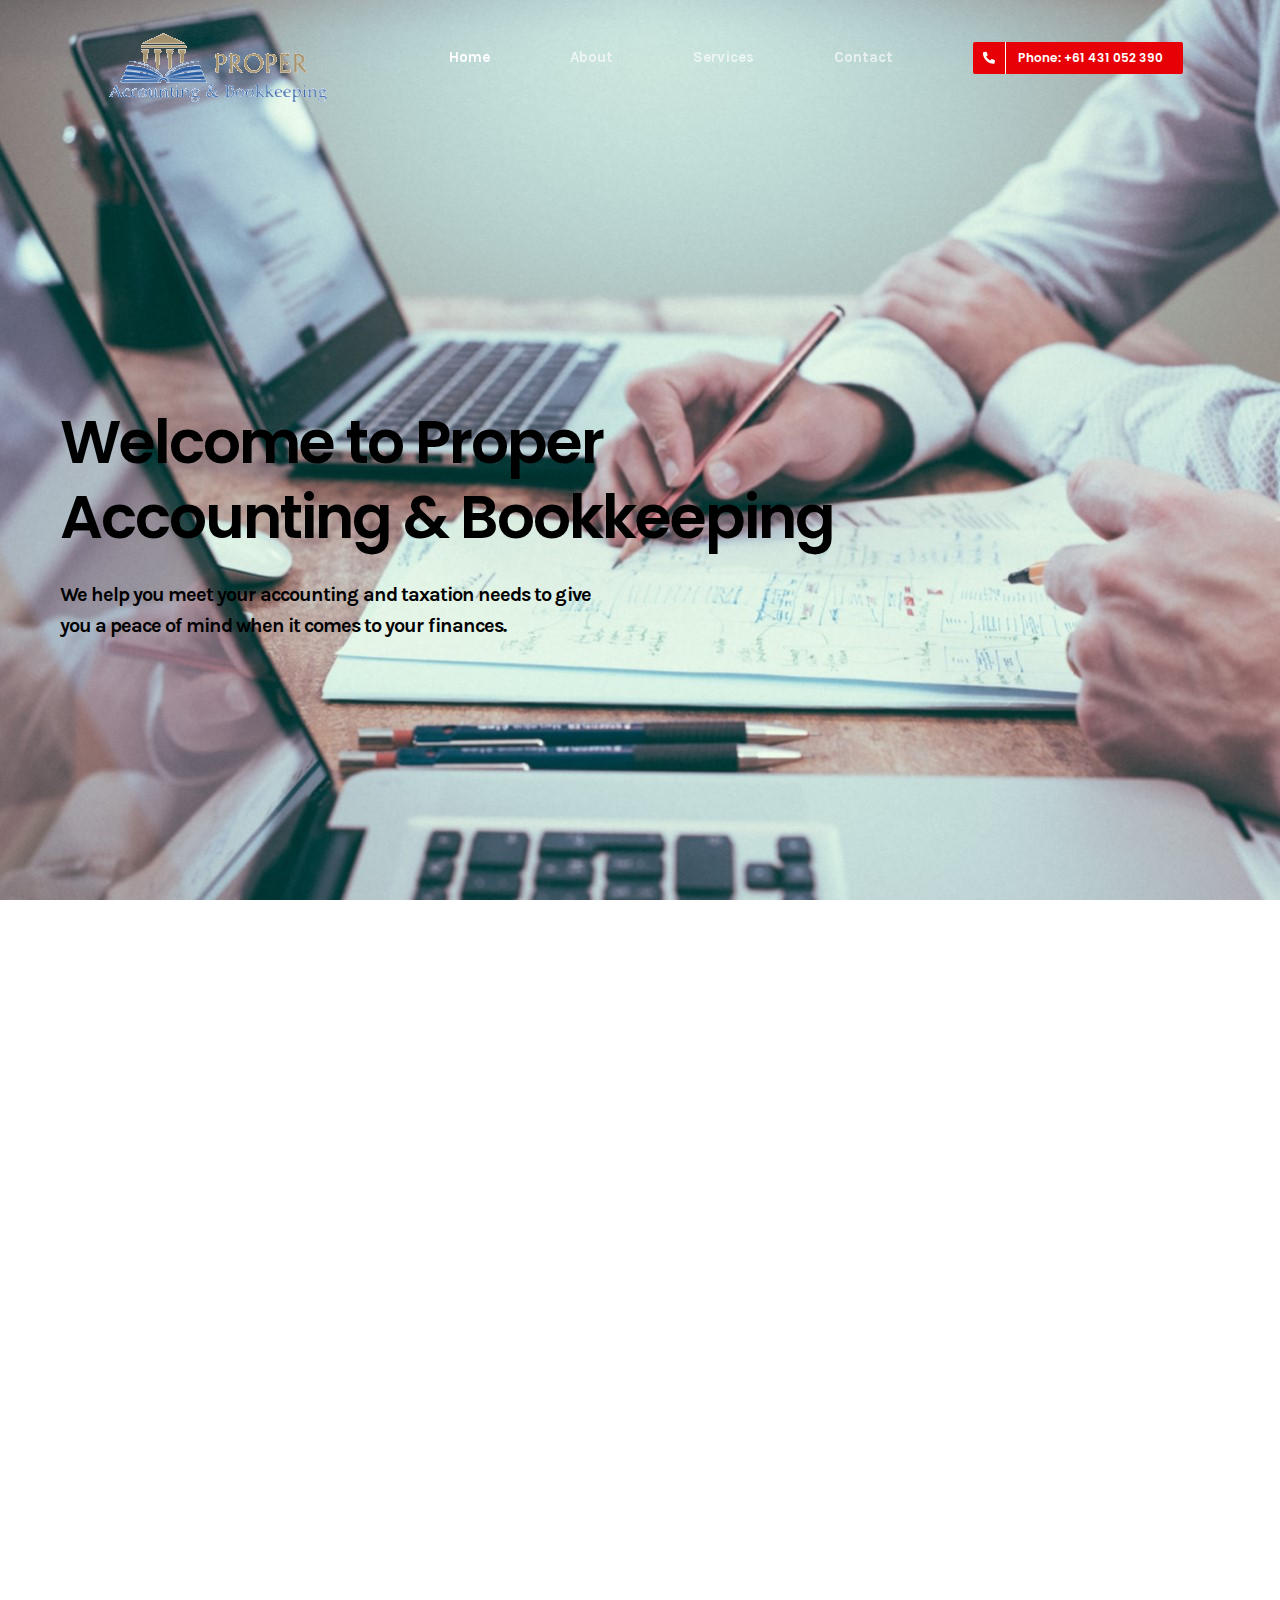
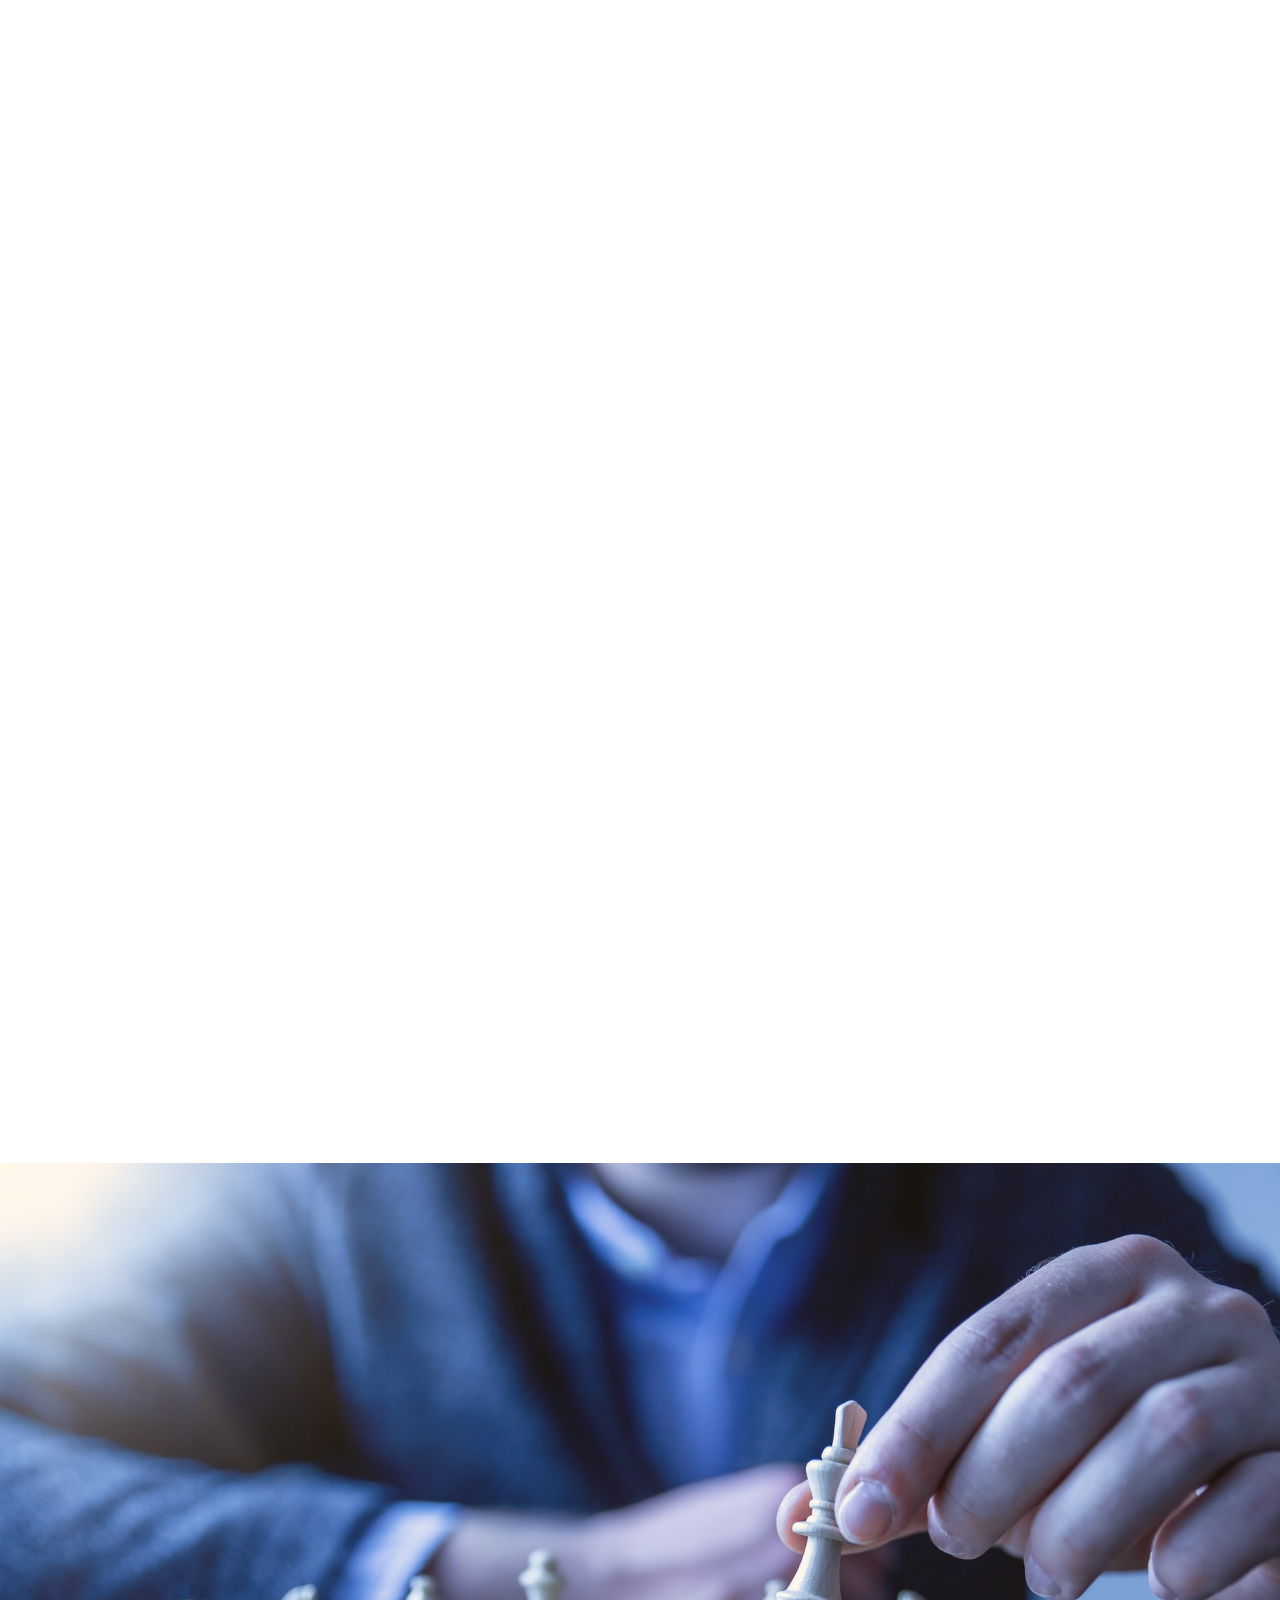
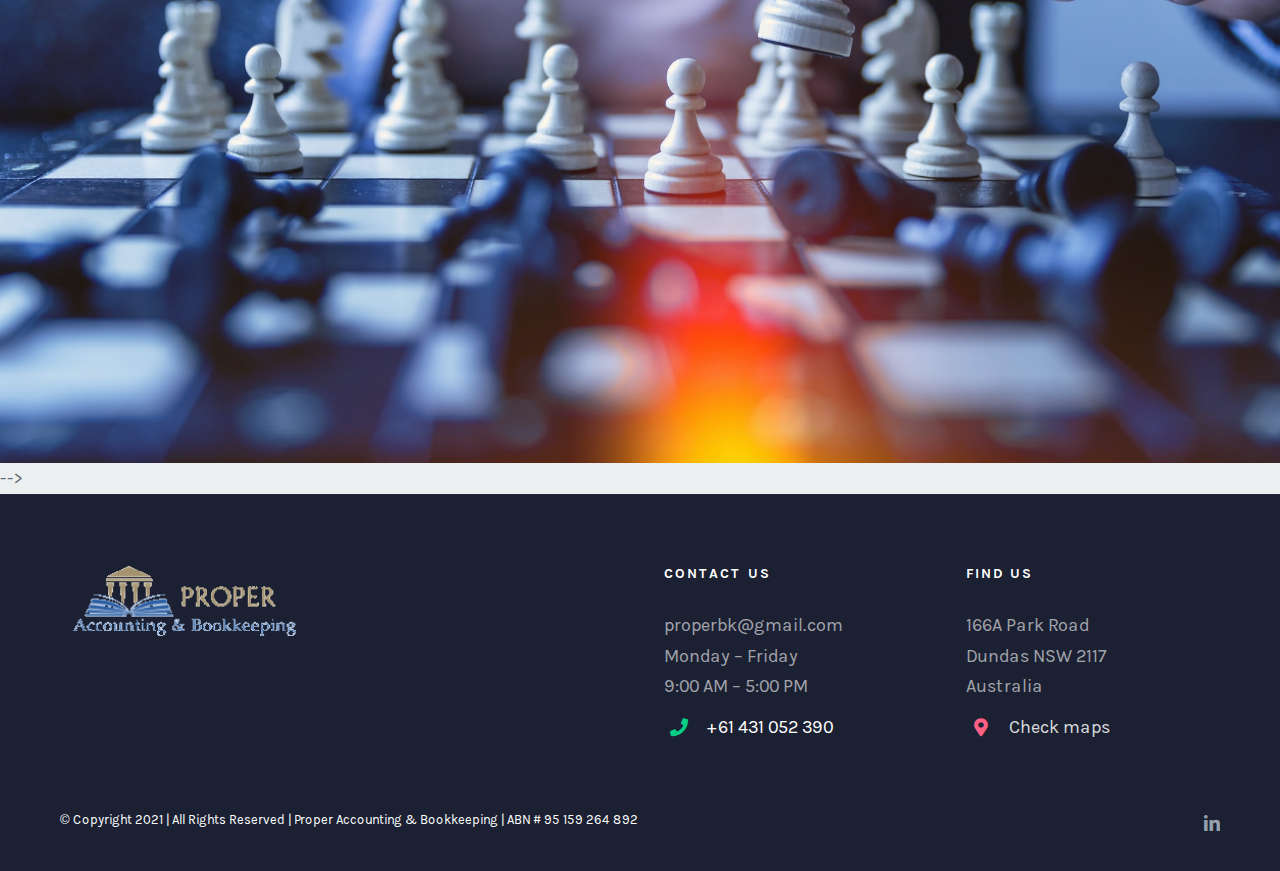
==== commit 44e5f032: "Update index.html" ====
--- a/index.html
+++ b/index.html
@@ -194,10 +194,16 @@
 <p>Accounting</p>
 </div></li></ul><div class="fusion-sep-clear"></div><div class="fusion-separator fusion-full-width-sep sep-none" style="margin-left: auto;margin-right: auto;margin-top:8px;"></div><ul class="fusion-checklist fusion-checklist-2" style="font-size:16px;line-height:27.2px;"><li class="fusion-li-item"><span style="height:27.2px;width:27.2px;margin-right:11.2px;" class="icon-wrapper circle-no"><i class="fusion-li-icon fa-asterisk fas" style="color:#fe865d;"></i></span><div class="fusion-li-item-content" style="margin-left:38.4px;">
 <p>Taxation services</p>
-</div></li></ul><div class="fusion-clearfix"></div></div></div></div></div><style type="text/css">.fusion-fullwidth.fusion-builder-row-2 a:not(.fusion-button):not(.fusion-builder-module-control):not(.fusion-social-network-icon):not(.fb-icon-element):not(.fusion-countdown-link):not(.fusion-rollover-link):not(.fusion-rollover-gallery):not(.fusion-button-bar):not(.add_to_cart_button):not(.show_details_button):not(.product_type_external):not(.fusion-quick-view):not(.fusion-rollover-title-link):not(.fusion-breadcrumb-link) , .fusion-fullwidth.fusion-builder-row-2 a:not(.fusion-button):not(.fusion-builder-module-control):not(.fusion-social-network-icon):not(.fb-icon-element):not(.fusion-countdown-link):not(.fusion-rollover-link):not(.fusion-rollover-gallery):not(.fusion-button-bar):not(.add_to_cart_button):not(.show_details_button):not(.product_type_external):not(.fusion-quick-view):not(.fusion-rollover-title-link):not(.fusion-breadcrumb-link):before, .fusion-fullwidth.fusion-builder-row-2 a:not(.fusion-button):not(.fusion-builder-module-control):not(.fusion-social-network-icon):not(.fb-icon-element):not(.fusion-countdown-link):not(.fusion-rollover-link):not(.fusion-rollover-gallery):not(.fusion-button-bar):not(.add_to_cart_button):not(.show_details_button):not(.product_type_external):not(.fusion-quick-view):not(.fusion-rollover-title-link):not(.fusion-breadcrumb-link):after {color: #4d39e9;}.fusion-fullwidth.fusion-builder-row-2 a:not(.fusion-button):not(.fusion-builder-module-control):not(.fusion-social-network-icon):not(.fb-icon-element):not(.fusion-countdown-link):not(.fusion-rollover-link):not(.fusion-rollover-gallery):not(.fusion-button-bar):not(.add_to_cart_button):not(.show_details_button):not(.product_type_external):not(.fusion-quick-view):not(.fusion-rollover-title-link):not(.fusion-breadcrumb-link):hover, .fusion-fullwidth.fusion-builder-row-2 a:not(.fusion-button):not(.fusion-builder-module-control):not(.fusion-social-network-icon):not(.fb-icon-element):not(.fusion-countdown-link):not(.fusion-rollover-link):not(.fusion-rollover-gallery):not(.fusion-button-bar):not(.add_to_cart_button):not(.show_details_button):not(.product_type_external):not(.fusion-quick-view):not(.fusion-rollover-title-link):not(.fusion-breadcrumb-link):hover:before, .fusion-fullwidth.fusion-builder-row-2 a:not(.fusion-button):not(.fusion-builder-module-control):not(.fusion-social-network-icon):not(.fb-icon-element):not(.fusion-countdown-link):not(.fusion-rollover-link):not(.fusion-rollover-gallery):not(.fusion-button-bar):not(.add_to_cart_button):not(.show_details_button):not(.product_type_external):not(.fusion-quick-view):not(.fusion-rollover-title-link):not(.fusion-breadcrumb-link):hover:after {color: #17abe2;}.fusion-fullwidth.fusion-builder-row-2 .pagination a.inactive:hover, .fusion-fullwidth.fusion-builder-row-2 .fusion-filters .fusion-filter.fusion-active a {border-color: #17abe2;}.fusion-fullwidth.fusion-builder-row-2 .pagination .current {border-color: #17abe2; background-color: #17abe2;}.fusion-fullwidth.fusion-builder-row-2 .fusion-filters .fusion-filter.fusion-active a, .fusion-fullwidth.fusion-builder-row-2 .fusion-date-and-formats .fusion-format-box, .fusion-fullwidth.fusion-builder-row-2 .fusion-popover, .fusion-fullwidth.fusion-builder-row-2 .tooltip-shortcode {color: #17abe2;}#main .fusion-fullwidth.fusion-builder-row-2 .post .blog-shortcode-post-title a:hover {color: #17abe2;}</style><div class="fusion-bg-parallax" data-bg-align="center center" data-direction="down" data-mute="false" data-opacity="100" data-velocity="-0.3" data-mobile-enabled="false" data-break_parents="0" data-bg-image="./img/home-bg.jpg" data-bg-repeat="false" data-bg-color="#3ba5ec" data-bg-height="" data-bg-width="" style="display: none;" data-parallax-index="0"></div><div class="fusion-fullwidth fullwidth-box fusion-builder-row-3 fusion-parallax-down nonhundred-percent-fullwidth non-hundred-percent-height-scrolling bg-parallax-parent" style="background-color: rgb(59, 165, 236); background-image: none; background-position: center center; background-repeat: no-repeat; padding: 8% 30px; background-size: cover; position: relative; overflow: hidden; z-index: 1;"><div class="parallax-inner" style="pointer-events: none; width: 2543px; height: 1747.35px; position: absolute; z-index: -1; top: -381.6px; left: 0px; opacity: 1; background-position: center center; background-repeat: no-repeat; background-size: cover; background-image: url(&quot;./img/home-bg.jpg&quot;); background-color: rgb(59, 165, 236);"></div><div class="fusion-builder-row fusion-row "><div data-animationtype="fadeInLeft" data-animationduration="0.8" data-animationoffset="100%" class="fusion-layout-column fusion_builder_column fusion_builder_column_2_5 fusion-builder-column-5 fusion-two-fifth fusion-column-first fusion-animated 2_5" style="margin-top:25px;margin-bottom:0px;width:40%;width:calc(40% - ( ( 6% ) * 0.4 ) );margin-right: 6%;"><div class="fusion-column-wrapper" style="padding: 0px; background-position: left top; background-repeat: no-repeat; background-size: cover; height: auto;" data-bg-url=""><style type="text/css"></style><div class="fusion-title title fusion-title-4 fusion-sep-none fusion-title-text fusion-title-size-two fusion-border-below-title" style="margin-top:0px;margin-bottom:0px;"><h2 class="title-heading-left fusion-responsive-typography-calculated" style="margin: 0px; color: rgb(255, 255, 255); --fontSize:46; line-height: 1.25;" data-fontsize="46" data-lineheight="57.5px">Services</h2></div><div class="fusion-clearfix"></div></div></div><div data-animationtype="fadeInLeft" data-animationduration="0.8" data-animationoffset="100%" class="fusion-layout-column fusion_builder_column fusion_builder_column_1_2 fusion-builder-column-6 fusion-one-half fusion-column-last fusion-animated 1_2" style="margin-top:0px;margin-bottom:10px;width:50%;width:calc(50% - ( ( 6% ) * 0.5 ) );"><div class="fusion-column-wrapper" style="padding: 0px; background-position: left top; background-repeat: no-repeat; background-size: cover; height: auto;" data-bg-url=""><div class="fusion-sep-clear"></div><div class="fusion-separator fusion-no-small-visibility fusion-no-medium-visibility fusion-full-width-sep sep-none" style="margin-left: auto;margin-right: auto;margin-top:20px;"></div><div class="fusion-text"><p><span style="font-size: 24px; line-height: 1.6em; letter-spacing: -1px; color: #ffffff;">Whether it’s an individual tax return, BAS and GST, SMSF or business planning and advisory, our team are well versed and have a great depth of knowledge and experience to share with you.</span></p>
+</div></li></ul>
+<div class="fusion-sep-clear"></div><div class="fusion-separator fusion-full-width-sep sep-none" style="margin-left: auto;margin-right: auto;margin-top:8px;"></div><ul class="fusion-checklist fusion-checklist-2" style="font-size:16px;line-height:27.2px;"><li class="fusion-li-item"><span style="height:27.2px;width:27.2px;margin-right:11.2px;" class="icon-wrapper circle-no"><i class="fusion-li-icon fa-asterisk fas" style="color:#fe865d;"></i></span><div class="fusion-li-item-content" style="margin-left:38.4px;">
 	<p>Business advisory</p>
+	</div></li></ul>
+<!--</div></li></ul><div class="fusion-clearfix"></div></div></div></div></div><style type="text/css">.fusion-fullwidth.fusion-builder-row-2 a:not(.fusion-button):not(.fusion-builder-module-control):not(.fusion-social-network-icon):not(.fb-icon-element):not(.fusion-countdown-link):not(.fusion-rollover-link):not(.fusion-rollover-gallery):not(.fusion-button-bar):not(.add_to_cart_button):not(.show_details_button):not(.product_type_external):not(.fusion-quick-view):not(.fusion-rollover-title-link):not(.fusion-breadcrumb-link) , .fusion-fullwidth.fusion-builder-row-2 a:not(.fusion-button):not(.fusion-builder-module-control):not(.fusion-social-network-icon):not(.fb-icon-element):not(.fusion-countdown-link):not(.fusion-rollover-link):not(.fusion-rollover-gallery):not(.fusion-button-bar):not(.add_to_cart_button):not(.show_details_button):not(.product_type_external):not(.fusion-quick-view):not(.fusion-rollover-title-link):not(.fusion-breadcrumb-link):before, .fusion-fullwidth.fusion-builder-row-2 a:not(.fusion-button):not(.fusion-builder-module-control):not(.fusion-social-network-icon):not(.fb-icon-element):not(.fusion-countdown-link):not(.fusion-rollover-link):not(.fusion-rollover-gallery):not(.fusion-button-bar):not(.add_to_cart_button):not(.show_details_button):not(.product_type_external):not(.fusion-quick-view):not(.fusion-rollover-title-link):not(.fusion-breadcrumb-link):after {color: #4d39e9;}.fusion-fullwidth.fusion-builder-row-2 a:not(.fusion-button):not(.fusion-builder-module-control):not(.fusion-social-network-icon):not(.fb-icon-element):not(.fusion-countdown-link):not(.fusion-rollover-link):not(.fusion-rollover-gallery):not(.fusion-button-bar):not(.add_to_cart_button):not(.show_details_button):not(.product_type_external):not(.fusion-quick-view):not(.fusion-rollover-title-link):not(.fusion-breadcrumb-link):hover, .fusion-fullwidth.fusion-builder-row-2 a:not(.fusion-button):not(.fusion-builder-module-control):not(.fusion-social-network-icon):not(.fb-icon-element):not(.fusion-countdown-link):not(.fusion-rollover-link):not(.fusion-rollover-gallery):not(.fusion-button-bar):not(.add_to_cart_button):not(.show_details_button):not(.product_type_external):not(.fusion-quick-view):not(.fusion-rollover-title-link):not(.fusion-breadcrumb-link):hover:before, .fusion-fullwidth.fusion-builder-row-2 a:not(.fusion-button):not(.fusion-builder-module-control):not(.fusion-social-network-icon):not(.fb-icon-element):not(.fusion-countdown-link):not(.fusion-rollover-link):not(.fusion-rollover-gallery):not(.fusion-button-bar):not(.add_to_cart_button):not(.show_details_button):not(.product_type_external):not(.fusion-quick-view):not(.fusion-rollover-title-link):not(.fusion-breadcrumb-link):hover:after {color: #17abe2;}.fusion-fullwidth.fusion-builder-row-2 .pagination a.inactive:hover, .fusion-fullwidth.fusion-builder-row-2 .fusion-filters .fusion-filter.fusion-active a {border-color: #17abe2;}.fusion-fullwidth.fusion-builder-row-2 .pagination .current {border-color: #17abe2; background-color: #17abe2;}.fusion-fullwidth.fusion-builder-row-2 .fusion-filters .fusion-filter.fusion-active a, .fusion-fullwidth.fusion-builder-row-2 .fusion-date-and-formats .fusion-format-box, .fusion-fullwidth.fusion-builder-row-2 .fusion-popover, .fusion-fullwidth.fusion-builder-row-2 .tooltip-shortcode {color: #17abe2;}#main .fusion-fullwidth.fusion-builder-row-2 .post .blog-shortcode-post-title a:hover {color: #17abe2;}</style><div class="fusion-bg-parallax" data-bg-align="center center" data-direction="down" data-mute="false" data-opacity="100" data-velocity="-0.3" data-mobile-enabled="false" data-break_parents="0" data-bg-image="./img/home-bg.jpg" data-bg-repeat="false" data-bg-color="#3ba5ec" data-bg-height="" data-bg-width="" style="display: none;" data-parallax-index="0"></div><div class="fusion-fullwidth fullwidth-box fusion-builder-row-3 fusion-parallax-down nonhundred-percent-fullwidth non-hundred-percent-height-scrolling bg-parallax-parent" style="background-color: rgb(59, 165, 236); background-image: none; background-position: center center; background-repeat: no-repeat; padding: 8% 30px; background-size: cover; position: relative; overflow: hidden; z-index: 1;"><div class="parallax-inner" style="pointer-events: none; width: 2543px; height: 1747.35px; position: absolute; z-index: -1; top: -381.6px; left: 0px; opacity: 1; background-position: center center; background-repeat: no-repeat; background-size: cover; background-image: url(&quot;./img/home-bg.jpg&quot;); background-color: rgb(59, 165, 236);"></div><div class="fusion-builder-row fusion-row "><div data-animationtype="fadeInLeft" data-animationduration="0.8" data-animationoffset="100%" class="fusion-layout-column fusion_builder_column fusion_builder_column_2_5 fusion-builder-column-5 fusion-two-fifth fusion-column-first fusion-animated 2_5" style="margin-top:25px;margin-bottom:0px;width:40%;width:calc(40% - ( ( 6% ) * 0.4 ) );margin-right: 6%;"><div class="fusion-column-wrapper" style="padding: 0px; background-position: left top; background-repeat: no-repeat; background-size: cover; height: auto;" data-bg-url=""><style type="text/css"></style><div class="fusion-title title fusion-title-4 fusion-sep-none fusion-title-text fusion-title-size-two fusion-border-below-title" style="margin-top:0px;margin-bottom:0px;"><h2 class="title-heading-left fusion-responsive-typography-calculated" style="margin: 0px; color: rgb(255, 255, 255); --fontSize:46; line-height: 1.25;" data-fontsize="46" data-lineheight="57.5px">Services</h2></div><div class="fusion-clearfix"></div></div></div><div data-animationtype="fadeInLeft" data-animationduration="0.8" data-animationoffset="100%" class="fusion-layout-column fusion_builder_column fusion_builder_column_1_2 fusion-builder-column-6 fusion-one-half fusion-column-last fusion-animated 1_2" style="margin-top:0px;margin-bottom:10px;width:50%;width:calc(50% - ( ( 6% ) * 0.5 ) );"><div class="fusion-column-wrapper" style="padding: 0px; background-position: left top; background-repeat: no-repeat; background-size: cover; height: auto;" data-bg-url=""><div class="fusion-sep-clear"></div><div class="fusion-separator fusion-no-small-visibility fusion-no-medium-visibility fusion-full-width-sep sep-none" style="margin-left: auto;margin-right: auto;margin-top:20px;"></div><div class="fusion-text"><p><span style="font-size: 24px; line-height: 1.6em; letter-spacing: -1px; color: #ffffff;">Whether it’s an individual tax return, BAS and GST, SMSF or business planning and advisory, our team are well versed and have a great depth of knowledge and experience to share with you.</span></p>
+-->
+	<!--	<p>Business advisory</p>
 </div></li></ul><div class="fusion-sep-clear"></div><div class="fusion-separator fusion-full-width-sep sep-none" style="margin-left: auto;margin-right: auto;margin-top:8px;"></div><ul class="fusion-checklist fusion-checklist-2" style="font-size:16px;line-height:27.2px;"><li class="fusion-li-item"><span style="height:27.2px;width:27.2px;margin-right:11.2px;" class="icon-wrapper circle-no"><i class="fusion-li-icon fa-asterisk fas" style="color:#fe865d;"></i></span><div class="fusion-li-item-content" style="margin-left:38.4px;">
-
+-->
+<!--
 </div><div class="fusion-clearfix"></div></div></div><div class="fusion-layout-column fusion_builder_column fusion_builder_column_1_1 fusion-builder-column-7 fusion-one-full fusion-column-first fusion-column-last fusion-no-small-visibility fusion-no-medium-visibility 1_1" style="margin-top:25px;margin-bottom:25px;"><div class="fusion-column-wrapper" style="padding: 0px; background-position: left top; background-repeat: no-repeat; background-size: cover; height: auto;" data-bg-url=""><div class="fusion-sep-clear"></div><div class="fusion-separator fusion-no-small-visibility fusion-no-medium-visibility fusion-full-width-sep sep-none" style="margin-left: auto;margin-right: auto;margin-top:10px;"></div><div class="fusion-clearfix"></div></div></div><div data-animationtype="fadeIn" data-animationduration="0.8" data-animationoffset="100%" class="fusion-layout-column fusion_builder_column fusion_builder_column_1_3 fusion-builder-column-8 fusion-one-third fusion-column-first fusion-animated 1_3" style="margin-top:25px;margin-bottom:25px;width:33.33%;width:calc(33.33% - ( ( 4% + 4% ) * 0.3333 ) );margin-right: 4%;"><div class="fusion-column-wrapper" style="border: 1px solid rgba(255, 255, 255, 0.15); padding: 40px 40px 30px; background-position: left top; background-repeat: no-repeat; background-size: cover; height: auto;" data-bg-url=""><div class="fusion-fa-align-right"><i class="fb-icon-element-1 fb-icon-element fontawesome-icon fa-percentage fas circle-yes" style="font-size:22.88px;line-height:43.76px;height:45.76px;width:45.76px;border-width:1px;margin-left:13px;"></i></div><style>i.fontawesome-icon.fb-icon-element-1{ color: #e70006; background-color: #ffffff; border-color: rgba(255,255,255,0);}i.fontawesome-icon.fb-icon-element-1:hover { color: #e70006; background-color: #ffffff; border-color: rgba(255,255,255,0);}</style><style type="text/css"></style><div class="fusion-title title fusion-title-5 fusion-sep-none fusion-title-text fusion-title-size-four fusion-border-below-title" style="margin-top:0px;margin-bottom:20px;"><h4 class="title-heading-left fusion-responsive-typography-calculated" style="margin: 0px; color: rgb(255, 255, 255); --fontSize:18; line-height: 1.5; --minFontSize:18;" data-fontsize="18" data-lineheight="27px">Business/Company Tax</h4></div><div class="fusion-text"><p><span style="color: rgba(255,255,255,0.7);">Management of your business’ requirements and activity reporting.</span></p>
 </div><div class="fusion-button-wrapper fusion-aligncenter"><style type="text/css">.fusion-button.button-3 .fusion-button-text, .fusion-button.button-3 i {color:#ffffff;}.fusion-button.button-3 .fusion-button-icon-divider{border-color:#ffffff;}.fusion-button.button-3:hover .fusion-button-text, .fusion-button.button-3:hover i,.fusion-button.button-3:focus .fusion-button-text, .fusion-button.button-3:focus i,.fusion-button.button-3:active .fusion-button-text, .fusion-button.button-3:active{color:#ffffff;}.fusion-button.button-3:hover .fusion-button-icon-divider, .fusion-button.button-3:hover .fusion-button-icon-divider, .fusion-button.button-3:active .fusion-button-icon-divider{border-color:#ffffff;}.fusion-button.button-3:hover, .fusion-button.button-3:focus, .fusion-button.button-3:active{border-color:#ffffff;}.fusion-button.button-3 {border-color:#ffffff;border-radius:2px;}.fusion-button.button-3{background: rgba(255,255,255,0);}.fusion-button.button-3:hover,.button-3:focus,.fusion-button.button-3:active{background: rgba(255,255,255,0);}.fusion-button.button-3 .fusion-button-text {text-transform:none;}</style><a class="fusion-button button-flat fusion-button-default-size button-custom button-3 fusion-button-default-span fusion-button-default-type" target="_self" href="./services.html"><span class="fusion-button-text">Learn More</span><i class="fa-long-arrow-alt-right fas button-icon-right"></i></a></div><div class="fusion-clearfix"></div></div></div><div data-animationtype="fadeIn" data-animationduration="0.8" data-animationoffset="100%" class="fusion-layout-column fusion_builder_column fusion_builder_column_1_3 fusion-builder-column-9 fusion-one-third fusion-animated 1_3" style="margin-top:25px;margin-bottom:25px;width:33.33%;width:calc(33.33% - ( ( 4% + 4% ) * 0.3333 ) );margin-right: 4%;"><div class="fusion-column-wrapper" style="border: 1px solid rgba(255, 255, 255, 0.15); padding: 40px 40px 30px; background-position: left top; background-repeat: no-repeat; background-size: cover; height: auto;" data-bg-url=""><div class="fusion-fa-align-right"><i class="fb-icon-element-2 fb-icon-element fontawesome-icon fa-hand-holding-usd fas circle-yes" style="font-size:22.88px;line-height:43.76px;height:45.76px;width:45.76px;border-width:1px;margin-left:13px;"></i></div><style>i.fontawesome-icon.fb-icon-element-2{ color: #e70006; background-color: #ffffff; border-color: rgba(255,255,255,0);}i.fontawesome-icon.fb-icon-element-2:hover { color: #e70006; background-color: #ffffff; border-color: rgba(255,255,255,0);}</style><style type="text/css"></style><div class="fusion-title title fusion-title-6 fusion-sep-none fusion-title-text fusion-title-size-four fusion-border-below-title" style="margin-top:0px;margin-bottom:20px;"><h4 class="title-heading-left fusion-responsive-typography-calculated" style="margin: 0px; color: rgb(255, 255, 255); --fontSize:18; line-height: 1.5; --minFontSize:18;" data-fontsize="18" data-lineheight="27px">Individual Tax Returns</h4></div><div class="fusion-text"><p><span style="color: rgba(255,255,255,0.7);">Our experts aim to get you the best available return on lodgements.</span></p>
 </div><div class="fusion-button-wrapper fusion-aligncenter"><style type="text/css">.fusion-button.button-4 .fusion-button-text, .fusion-button.button-4 i {color:#ffffff;}.fusion-button.button-4 .fusion-button-icon-divider{border-color:#ffffff;}.fusion-button.button-4:hover .fusion-button-text, .fusion-button.button-4:hover i,.fusion-button.button-4:focus .fusion-button-text, .fusion-button.button-4:focus i,.fusion-button.button-4:active .fusion-button-text, .fusion-button.button-4:active{color:#ffffff;}.fusion-button.button-4:hover .fusion-button-icon-divider, .fusion-button.button-4:hover .fusion-button-icon-divider, .fusion-button.button-4:active .fusion-button-icon-divider{border-color:#ffffff;}.fusion-button.button-4:hover, .fusion-button.button-4:focus, .fusion-button.button-4:active{border-color:#ffffff;}.fusion-button.button-4 {border-color:#ffffff;border-radius:2px;}.fusion-button.button-4{background: rgba(255,255,255,0);}.fusion-button.button-4:hover,.button-4:focus,.fusion-button.button-4:active{background: rgba(255,255,255,0);}.fusion-button.button-4 .fusion-button-text {text-transform:none;}</style><a class="fusion-button button-flat fusion-button-default-size button-custom button-4 fusion-button-default-span fusion-button-default-type" target="_self" href="./services.html"><span class="fusion-button-text">Learn More</span><i class="fa-long-arrow-alt-right fas button-icon-right"></i></a></div><div class="fusion-clearfix"></div></div></div><div data-animationtype="fadeIn" data-animationduration="0.8" data-animationoffset="100%" class="fusion-layout-column fusion_builder_column fusion_builder_column_1_3 fusion-builder-column-10 fusion-one-third fusion-column-last fusion-animated 1_3" style="margin-top:25px;margin-bottom:25px;width:33.33%;width:calc(33.33% - ( ( 4% + 4% ) * 0.3333 ) );"><div class="fusion-column-wrapper" style="border: 1px solid rgba(255, 255, 255, 0.15); padding: 40px 40px 30px; background-position: left top; background-repeat: no-repeat; background-size: cover; height: auto;" data-bg-url=""><div class="fusion-fa-align-right"><i class="fb-icon-element-3 fb-icon-element fontawesome-icon fa-piggy-bank fas circle-yes" style="font-size:22.88px;line-height:43.76px;height:45.76px;width:45.76px;border-width:1px;margin-left:13px;"></i></div><style>i.fontawesome-icon.fb-icon-element-3{ color: #e70006; background-color: #ffffff; border-color: rgba(255,255,255,0);}i.fontawesome-icon.fb-icon-element-3:hover { color: #e70006; background-color: #ffffff; border-color: rgba(255,255,255,0);}</style><style type="text/css"></style><div class="fusion-title title fusion-title-7 fusion-sep-none fusion-title-text fusion-title-size-four fusion-border-below-title" style="margin-top:0px;margin-bottom:20px;"><h4 class="title-heading-left fusion-responsive-typography-calculated" style="margin: 0px; color: rgb(255, 255, 255); --fontSize:18; line-height: 1.5; --minFontSize:18;" data-fontsize="18" data-lineheight="27px">SMSF</h4></div><div class="fusion-text"><p><span style="color: rgba(255,255,255,0.7);">Assistance with the setup, operation and regulatory requirements of SMSF.</span></p>
@@ -217,9 +223,9 @@
 </div><div class="fusion-sep-clear"></div><div class="fusion-separator fusion-full-width-sep sep-single sep-solid" style="border-color:#ecefef;border-top-width:1px;margin-left: auto;margin-right: auto;margin-top:15px;margin-bottom:40px;"></div><ul class="fusion-checklist fusion-checklist-7" style="font-size:16px;line-height:27.2px;"><li class="fusion-li-item"><span style="height:27.2px;width:27.2px;margin-right:11.2px;" class="icon-wrapper circle-no"><i class="fusion-li-icon fa-asterisk fas" style="color:#ff6186;"></i></span><div class="fusion-li-item-content" style="margin-left:38.4px;">
 <p>Simple and Powerful Accounting Tools</p>
 </div></li></ul><div class="fusion-sep-clear"></div><div class="fusion-separator fusion-full-width-sep sep-none" style="margin-left: auto;margin-right: auto;margin-top:8px;"></div><ul class="fusion-checklist fusion-checklist-8" style="font-size:16px;line-height:27.2px;"><li class="fusion-li-item"><span style="height:27.2px;width:27.2px;margin-right:11.2px;" class="icon-wrapper circle-no"><i class="fusion-li-icon fa-asterisk fas" style="color:#ff6186;"></i></span><div class="fusion-li-item-content" style="margin-left:38.4px;">
-<p>MYOB, QuickBooks, Xero, Reckon One</p>
-</div></li></ul><div class="fusion-clearfix"></div></div></div><div data-animationtype="fadeInLeft" data-animationduration="0.8" data-animationoffset="100%" class="fusion-layout-column fusion_builder_column fusion_builder_column_1_2 fusion-builder-column-24 fusion-one-half fusion-column-last fusion-animated 1_2" style="margin-top:25px;margin-bottom:25px;width:50%;width:calc(50% - ( ( 10% ) * 0.5 ) );"><div class="fusion-column-wrapper" style="padding: 0px; background-position: left top; background-repeat: no-repeat; background-size: cover; min-height: 457px; height: auto;" data-bg-url=""><div class="imageframe-align-center"><span class="fusion-imageframe imageframe-none imageframe-4 hover-type-none"><img src="./img/solution-2.png" width="1052" height="920" alt="" title="solution-2" class="img-responsive wp-image-665"></span></div><div class="fusion-clearfix"></div></div></div></div></div></div><style type="text/css">.fusion-fullwidth.fusion-builder-row-8 a:not(.fusion-button):not(.fusion-builder-module-control):not(.fusion-social-network-icon):not(.fb-icon-element):not(.fusion-countdown-link):not(.fusion-rollover-link):not(.fusion-rollover-gallery):not(.fusion-button-bar):not(.add_to_cart_button):not(.show_details_button):not(.product_type_external):not(.fusion-quick-view):not(.fusion-rollover-title-link):not(.fusion-breadcrumb-link) , .fusion-fullwidth.fusion-builder-row-8 a:not(.fusion-button):not(.fusion-builder-module-control):not(.fusion-social-network-icon):not(.fb-icon-element):not(.fusion-countdown-link):not(.fusion-rollover-link):not(.fusion-rollover-gallery):not(.fusion-button-bar):not(.add_to_cart_button):not(.show_details_button):not(.product_type_external):not(.fusion-quick-view):not(.fusion-rollover-title-link):not(.fusion-breadcrumb-link):before, .fusion-fullwidth.fusion-builder-row-8 a:not(.fusion-button):not(.fusion-builder-module-control):not(.fusion-social-network-icon):not(.fb-icon-element):not(.fusion-countdown-link):not(.fusion-rollover-link):not(.fusion-rollover-gallery):not(.fusion-button-bar):not(.add_to_cart_button):not(.show_details_button):not(.product_type_external):not(.fusion-quick-view):not(.fusion-rollover-title-link):not(.fusion-breadcrumb-link):after {color: #17abe2;}.fusion-fullwidth.fusion-builder-row-8 a:not(.fusion-button):not(.fusion-builder-module-control):not(.fusion-social-network-icon):not(.fb-icon-element):not(.fusion-countdown-link):not(.fusion-rollover-link):not(.fusion-rollover-gallery):not(.fusion-button-bar):not(.add_to_cart_button):not(.show_details_button):not(.product_type_external):not(.fusion-quick-view):not(.fusion-rollover-title-link):not(.fusion-breadcrumb-link):hover, .fusion-fullwidth.fusion-builder-row-8 a:not(.fusion-button):not(.fusion-builder-module-control):not(.fusion-social-network-icon):not(.fb-icon-element):not(.fusion-countdown-link):not(.fusion-rollover-link):not(.fusion-rollover-gallery):not(.fusion-button-bar):not(.add_to_cart_button):not(.show_details_button):not(.product_type_external):not(.fusion-quick-view):not(.fusion-rollover-title-link):not(.fusion-breadcrumb-link):hover:before, .fusion-fullwidth.fusion-builder-row-8 a:not(.fusion-button):not(.fusion-builder-module-control):not(.fusion-social-network-icon):not(.fb-icon-element):not(.fusion-countdown-link):not(.fusion-rollover-link):not(.fusion-rollover-gallery):not(.fusion-button-bar):not(.add_to_cart_button):not(.show_details_button):not(.product_type_external):not(.fusion-quick-view):not(.fusion-rollover-title-link):not(.fusion-breadcrumb-link):hover:after {color: #17abe2;}.fusion-fullwidth.fusion-builder-row-8 .pagination a.inactive:hover, .fusion-fullwidth.fusion-builder-row-8 .fusion-filters .fusion-filter.fusion-active a {border-color: #17abe2;}.fusion-fullwidth.fusion-builder-row-8 .pagination .current {border-color: #17abe2; background-color: #17abe2;}.fusion-fullwidth.fusion-builder-row-8 .fusion-filters .fusion-filter.fusion-active a, .fusion-fullwidth.fusion-builder-row-8 .fusion-date-and-formats .fusion-format-box, .fusion-fullwidth.fusion-builder-row-8 .fusion-popover, .fusion-fullwidth.fusion-builder-row-8 .tooltip-shortcode {color: #17abe2;}#main .fusion-fullwidth.fusion-builder-row-8 .post .blog-shortcode-post-title a:hover {color: #17abe2;}</style></div><nav id="fusion-scroll-section-nav-1" class="fusion-scroll-section-nav scroll-navigation-right" data-section="1"><ul><li><a href="https://properbk.com.au/#fusion-scroll-section-element-1-1" class="fusion-scroll-section-link" data-name="Individual Tax Returns" data-element="1"><span class="fusion-scroll-section-link-bullet"></span></a></li><li><a href="https://properbk.com.au/#fusion-scroll-section-element-1-2" class="fusion-scroll-section-link" data-name="Small to Medium Enterprises" data-element="2"><span class="fusion-scroll-section-link-bullet"></span></a></li><li><a href="https://properbk.com.au/#fusion-scroll-section-element-1-3" class="fusion-scroll-section-link" data-name="Accounting Softwares" data-element="3"><span class="fusion-scroll-section-link-bullet"></span></a></li></ul></nav></div><div class="fusion-fullwidth fullwidth-box fusion-builder-row-9 fusion-parallax-none nonhundred-percent-fullwidth hundred-percent-height hundred-percent-height-center-content non-hundred-percent-height-scrolling" style="background-color: rgb(27, 32, 50); background-image: url(&quot;./img/helping-footer2.jpg&quot;); background-position: center center; background-repeat: no-repeat; padding: 11% 30px 12%; background-size: cover; height: calc(100vh - 0px);"><div class="fusion-fullwidth-center-content"><div class="fusion-builder-row fusion-row "><div data-animationtype="fadeInLeft" data-animationduration="0.8" data-animationoffset="100%" class="fusion-layout-column fusion_builder_column fusion_builder_column_1_2 fusion-builder-column-25 fusion-one-half fusion-column-first fusion-animated 1_2" style="margin-top:30px;margin-bottom:30px;width:50%;width:calc(50% - ( ( 10% ) * 0.5 ) );margin-right: 10%;"><div class="fusion-column-wrapper" style="padding: 0px; background-position: left top; background-repeat: no-repeat; background-size: cover; height: auto;" data-bg-url=""><style type="text/css"></style><div class="fusion-title title fusion-title-15 fusion-sep-none fusion-title-text fusion-title-size-two fusion-border-below-title" style="margin-top:20px;margin-bottom:20px;"><h2 class="title-heading-left fusion-responsive-typography-calculated" style="margin: 0px; color: rgb(255, 255, 255); --fontSize:46; line-height: 1.25;" data-fontsize="46" data-lineheight="57.5px">Helping Solve Your Taxation Problems</h2></div><div class="fusion-text"><p><span style="font-size: 24px; line-height: 1.6em; letter-spacing: -1px; color: #ffffff;">With over 17 years of accounting and taxation expertise, Proper Accounting & Bookkeeping can help you solve your taxation problems, from assistance with tax planning and advice to late lodgements, amendments and penalties.</span></p>
-</div><div class="fusion-sep-clear"></div><div class="fusion-separator fusion-full-width-sep sep-none" style="margin-left: auto;margin-right: auto;margin-top:10px;"></div><div class="fusion-button-wrapper"><style type="text/css">.fusion-button.button-10 .fusion-button-text, .fusion-button.button-10 i {color:#ffffff;}.fusion-button.button-10 .fusion-button-icon-divider{border-color:#ffffff;}.fusion-button.button-10:hover .fusion-button-text, .fusion-button.button-10:hover i,.fusion-button.button-10:focus .fusion-button-text, .fusion-button.button-10:focus i,.fusion-button.button-10:active .fusion-button-text, .fusion-button.button-10:active{color:#ffffff;}.fusion-button.button-10:hover .fusion-button-icon-divider, .fusion-button.button-10:hover .fusion-button-icon-divider, .fusion-button.button-10:active .fusion-button-icon-divider{border-color:#ffffff;}.fusion-button.button-10:hover, .fusion-button.button-10:focus, .fusion-button.button-10:active{border-color:#ffffff;}.fusion-button.button-10 {border-color:#ffffff;border-radius:2px;}.fusion-button.button-10{background: #e70006;}.fusion-button.button-10:hover,.button-10:focus,.fusion-button.button-10:active{background: #e70006;}</style><a class="fusion-button button-flat fusion-button-default-size button-custom button-10 fusion-button-default-span fusion-button-default-type" target="_blank" rel="noopener noreferrer" href="./services/"><span class="fusion-button-text">Contact Us</span></a></div><div class="fusion-clearfix"></div></div></div><div class="fusion-layout-column fusion_builder_column fusion_builder_column_1_2 fusion-builder-column-26 fusion-one-half fusion-column-last fusion-no-small-visibility fusion-no-medium-visibility 1_2" style="margin-top:25px;margin-bottom:25px;width:50%;width:calc(50% - ( ( 10% ) * 0.5 ) );"><div class="fusion-column-wrapper" style="padding: 0px 0px 0px 0px;background-position:left top;background-repeat:no-repeat;-webkit-background-size:cover;-moz-background-size:cover;-o-background-size:cover;background-size:cover;" data-bg-url=""><div class="fusion-clearfix"></div></div></div></div></div></div><style type="text/css">.fusion-fullwidth.fusion-builder-row-9 a:not(.fusion-button):not(.fusion-builder-module-control):not(.fusion-social-network-icon):not(.fb-icon-element):not(.fusion-countdown-link):not(.fusion-rollover-link):not(.fusion-rollover-gallery):not(.fusion-button-bar):not(.add_to_cart_button):not(.show_details_button):not(.product_type_external):not(.fusion-quick-view):not(.fusion-rollover-title-link):not(.fusion-breadcrumb-link) , .fusion-fullwidth.fusion-builder-row-9 a:not(.fusion-button):not(.fusion-builder-module-control):not(.fusion-social-network-icon):not(.fb-icon-element):not(.fusion-countdown-link):not(.fusion-rollover-link):not(.fusion-rollover-gallery):not(.fusion-button-bar):not(.add_to_cart_button):not(.show_details_button):not(.product_type_external):not(.fusion-quick-view):not(.fusion-rollover-title-link):not(.fusion-breadcrumb-link):before, .fusion-fullwidth.fusion-builder-row-9 a:not(.fusion-button):not(.fusion-builder-module-control):not(.fusion-social-network-icon):not(.fb-icon-element):not(.fusion-countdown-link):not(.fusion-rollover-link):not(.fusion-rollover-gallery):not(.fusion-button-bar):not(.add_to_cart_button):not(.show_details_button):not(.product_type_external):not(.fusion-quick-view):not(.fusion-rollover-title-link):not(.fusion-breadcrumb-link):after {color: #4d39e9;}.fusion-fullwidth.fusion-builder-row-9 a:not(.fusion-button):not(.fusion-builder-module-control):not(.fusion-social-network-icon):not(.fb-icon-element):not(.fusion-countdown-link):not(.fusion-rollover-link):not(.fusion-rollover-gallery):not(.fusion-button-bar):not(.add_to_cart_button):not(.show_details_button):not(.product_type_external):not(.fusion-quick-view):not(.fusion-rollover-title-link):not(.fusion-breadcrumb-link):hover, .fusion-fullwidth.fusion-builder-row-9 a:not(.fusion-button):not(.fusion-builder-module-control):not(.fusion-social-network-icon):not(.fb-icon-element):not(.fusion-countdown-link):not(.fusion-rollover-link):not(.fusion-rollover-gallery):not(.fusion-button-bar):not(.add_to_cart_button):not(.show_details_button):not(.product_type_external):not(.fusion-quick-view):not(.fusion-rollover-title-link):not(.fusion-breadcrumb-link):hover:before, .fusion-fullwidth.fusion-builder-row-9 a:not(.fusion-button):not(.fusion-builder-module-control):not(.fusion-social-network-icon):not(.fb-icon-element):not(.fusion-countdown-link):not(.fusion-rollover-link):not(.fusion-rollover-gallery):not(.fusion-button-bar):not(.add_to_cart_button):not(.show_details_button):not(.product_type_external):not(.fusion-quick-view):not(.fusion-rollover-title-link):not(.fusion-breadcrumb-link):hover:after {color: #17abe2;}.fusion-fullwidth.fusion-builder-row-9 .pagination a.inactive:hover, .fusion-fullwidth.fusion-builder-row-9 .fusion-filters .fusion-filter.fusion-active a {border-color: #17abe2;}.fusion-fullwidth.fusion-builder-row-9 .pagination .current {border-color: #17abe2; background-color: #17abe2;}.fusion-fullwidth.fusion-builder-row-9 .fusion-filters .fusion-filter.fusion-active a, .fusion-fullwidth.fusion-builder-row-9 .fusion-date-and-formats .fusion-format-box, .fusion-fullwidth.fusion-builder-row-9 .fusion-popover, .fusion-fullwidth.fusion-builder-row-9 .tooltip-shortcode {color: #17abe2;}#main .fusion-fullwidth.fusion-builder-row-9 .post .blog-shortcode-post-title a:hover {color: #17abe2;}</style>
+<p>MYOB, QuickBooks, Xero, Reckon One</p> -->
+<div class="fusion-clearfix"></div></div></div><div data-animationtype="fadeInLeft" data-animationduration="0.8" data-animationoffset="100%" class="fusion-layout-column fusion_builder_column fusion_builder_column_1_2 fusion-builder-column-24 fusion-one-half fusion-column-last fusion-animated 1_2" style="margin-top:25px;margin-bottom:25px;width:50%;width:calc(50% - ( ( 10% ) * 0.5 ) );"><div class="fusion-column-wrapper" style="padding: 0px; background-position: left top; background-repeat: no-repeat; background-size: cover; min-height: 150px; height: auto;" data-bg-url=""><!--<div class="imageframe-align-center"><span class="fusion-imageframe imageframe-none imageframe-4 hover-type-none"><img src="./img/solution-2.png" width="1052" height="920" alt="" title="solution-2" class="img-responsive wp-image-665"></span></div>--><div class="fusion-clearfix"></div></div></div></div></div></div><style type="text/css">.fusion-fullwidth.fusion-builder-row-8 a:not(.fusion-button):not(.fusion-builder-module-control):not(.fusion-social-network-icon):not(.fb-icon-element):not(.fusion-countdown-link):not(.fusion-rollover-link):not(.fusion-rollover-gallery):not(.fusion-button-bar):not(.add_to_cart_button):not(.show_details_button):not(.product_type_external):not(.fusion-quick-view):not(.fusion-rollover-title-link):not(.fusion-breadcrumb-link) , .fusion-fullwidth.fusion-builder-row-8 a:not(.fusion-button):not(.fusion-builder-module-control):not(.fusion-social-network-icon):not(.fb-icon-element):not(.fusion-countdown-link):not(.fusion-rollover-link):not(.fusion-rollover-gallery):not(.fusion-button-bar):not(.add_to_cart_button):not(.show_details_button):not(.product_type_external):not(.fusion-quick-view):not(.fusion-rollover-title-link):not(.fusion-breadcrumb-link):before, .fusion-fullwidth.fusion-builder-row-8 a:not(.fusion-button):not(.fusion-builder-module-control):not(.fusion-social-network-icon):not(.fb-icon-element):not(.fusion-countdown-link):not(.fusion-rollover-link):not(.fusion-rollover-gallery):not(.fusion-button-bar):not(.add_to_cart_button):not(.show_details_button):not(.product_type_external):not(.fusion-quick-view):not(.fusion-rollover-title-link):not(.fusion-breadcrumb-link):after {color: #17abe2;}.fusion-fullwidth.fusion-builder-row-8 a:not(.fusion-button):not(.fusion-builder-module-control):not(.fusion-social-network-icon):not(.fb-icon-element):not(.fusion-countdown-link):not(.fusion-rollover-link):not(.fusion-rollover-gallery):not(.fusion-button-bar):not(.add_to_cart_button):not(.show_details_button):not(.product_type_external):not(.fusion-quick-view):not(.fusion-rollover-title-link):not(.fusion-breadcrumb-link):hover, .fusion-fullwidth.fusion-builder-row-8 a:not(.fusion-button):not(.fusion-builder-module-control):not(.fusion-social-network-icon):not(.fb-icon-element):not(.fusion-countdown-link):not(.fusion-rollover-link):not(.fusion-rollover-gallery):not(.fusion-button-bar):not(.add_to_cart_button):not(.show_details_button):not(.product_type_external):not(.fusion-quick-view):not(.fusion-rollover-title-link):not(.fusion-breadcrumb-link):hover:before, .fusion-fullwidth.fusion-builder-row-8 a:not(.fusion-button):not(.fusion-builder-module-control):not(.fusion-social-network-icon):not(.fb-icon-element):not(.fusion-countdown-link):not(.fusion-rollover-link):not(.fusion-rollover-gallery):not(.fusion-button-bar):not(.add_to_cart_button):not(.show_details_button):not(.product_type_external):not(.fusion-quick-view):not(.fusion-rollover-title-link):not(.fusion-breadcrumb-link):hover:after {color: #17abe2;}.fusion-fullwidth.fusion-builder-row-8 .pagination a.inactive:hover, .fusion-fullwidth.fusion-builder-row-8 .fusion-filters .fusion-filter.fusion-active a {border-color: #17abe2;}.fusion-fullwidth.fusion-builder-row-8 .pagination .current {border-color: #17abe2; background-color: #17abe2;}.fusion-fullwidth.fusion-builder-row-8 .fusion-filters .fusion-filter.fusion-active a, .fusion-fullwidth.fusion-builder-row-8 .fusion-date-and-formats .fusion-format-box, .fusion-fullwidth.fusion-builder-row-8 .fusion-popover, .fusion-fullwidth.fusion-builder-row-8 .tooltip-shortcode {color: #17abe2;}#main .fusion-fullwidth.fusion-builder-row-8 .post .blog-shortcode-post-title a:hover {color: #17abe2;}</style></div><nav id="fusion-scroll-section-nav-1" class="fusion-scroll-section-nav scroll-navigation-right" data-section="1"><ul><li><a href="https://properbk.com.au/#fusion-scroll-section-element-1-1" class="fusion-scroll-section-link" data-name="Individual Tax Returns" data-element="1"><span class="fusion-scroll-section-link-bullet"></span></a></li><li><a href="https://properbk.com.au/#fusion-scroll-section-element-1-2" class="fusion-scroll-section-link" data-name="Small to Medium Enterprises" data-element="2"><span class="fusion-scroll-section-link-bullet"></span></a></li><li><a href="https://properbk.com.au/#fusion-scroll-section-element-1-3" class="fusion-scroll-section-link" data-name="Accounting Softwares" data-element="3"><span class="fusion-scroll-section-link-bullet"></span></a></li></ul></nav></div><div class="fusion-fullwidth fullwidth-box fusion-builder-row-9 fusion-parallax-none nonhundred-percent-fullwidth hundred-percent-height hundred-percent-height-center-content non-hundred-percent-height-scrolling" style="background-color: rgb(27, 32, 50); background-image: url(&quot;./img/helping-footer2.jpg&quot;); background-position: center center; background-repeat: no-repeat; padding: 11% 30px 12%; background-size: cover; height: calc(100vh - 0px);"><div class="fusion-fullwidth-center-content"><div class="fusion-builder-row fusion-row "><div data-animationtype="fadeInLeft" data-animationduration="0.8" data-animationoffset="100%" class="fusion-layout-column fusion_builder_column fusion_builder_column_1_2 fusion-builder-column-25 fusion-one-half fusion-column-first fusion-animated 1_2" style="margin-top:30px;margin-bottom:30px;width:50%;width:calc(50% - ( ( 10% ) * 0.5 ) );margin-right: 10%;"><div class="fusion-column-wrapper" style="padding: 0px; background-position: left top; background-repeat: no-repeat; background-size: cover; height: auto;" data-bg-url=""><style type="text/css"></style><div class="fusion-title title fusion-title-15 fusion-sep-none fusion-title-text fusion-title-size-two fusion-border-below-title" style="margin-top:20px;margin-bottom:20px;"><h2 class="title-heading-left fusion-responsive-typography-calculated" style="margin: 0px; color: rgb(255, 255, 255); --fontSize:46; line-height: 1.25;" data-fontsize="46" data-lineheight="57.5px">Find your perfect solution</h2></div><div class="fusion-text"><p><span style="font-size: 24px; line-height: 1.6em; letter-spacing: -1px; color: #ffffff;">We are committed to working with you to find the perfect solution for your current accounting and taxation needs and support you in your day-to-day business needs.</span></p>
+</div><div class="fusion-sep-clear"></div><div class="fusion-separator fusion-full-width-sep sep-none" style="margin-left: auto;margin-right: auto;margin-top:10px;"></div><div class="fusion-button-wrapper"><style type="text/css">.fusion-button.button-10 .fusion-button-text, .fusion-button.button-10 i {color:#ffffff;}.fusion-button.button-10 .fusion-button-icon-divider{border-color:#ffffff;}.fusion-button.button-10:hover .fusion-button-text, .fusion-button.button-10:hover i,.fusion-button.button-10:focus .fusion-button-text, .fusion-button.button-10:focus i,.fusion-button.button-10:active .fusion-button-text, .fusion-button.button-10:active{color:#ffffff;}.fusion-button.button-10:hover .fusion-button-icon-divider, .fusion-button.button-10:hover .fusion-button-icon-divider, .fusion-button.button-10:active .fusion-button-icon-divider{border-color:#ffffff;}.fusion-button.button-10:hover, .fusion-button.button-10:focus, .fusion-button.button-10:active{border-color:#ffffff;}.fusion-button.button-10 {border-color:#ffffff;border-radius:2px;}.fusion-button.button-10{background: #e70006;}.fusion-button.button-10:hover,.button-10:focus,.fusion-button.button-10:active{background: #e70006;}</style><a class="fusion-button button-flat fusion-button-default-size button-custom button-10 fusion-button-default-span fusion-button-default-type" target="_blank" rel="noopener noreferrer" href="./about.html"><span class="fusion-button-text">About Us</span></a></div><div class="fusion-clearfix"></div></div></div><div class="fusion-layout-column fusion_builder_column fusion_builder_column_1_2 fusion-builder-column-26 fusion-one-half fusion-column-last fusion-no-small-visibility fusion-no-medium-visibility 1_2" style="margin-top:25px;margin-bottom:25px;width:50%;width:calc(50% - ( ( 10% ) * 0.5 ) );"><div class="fusion-column-wrapper" style="padding: 0px 0px 0px 0px;background-position:left top;background-repeat:no-repeat;-webkit-background-size:cover;-moz-background-size:cover;-o-background-size:cover;background-size:cover;" data-bg-url=""><div class="fusion-clearfix"></div></div></div></div></div></div><style type="text/css">.fusion-fullwidth.fusion-builder-row-9 a:not(.fusion-button):not(.fusion-builder-module-control):not(.fusion-social-network-icon):not(.fb-icon-element):not(.fusion-countdown-link):not(.fusion-rollover-link):not(.fusion-rollover-gallery):not(.fusion-button-bar):not(.add_to_cart_button):not(.show_details_button):not(.product_type_external):not(.fusion-quick-view):not(.fusion-rollover-title-link):not(.fusion-breadcrumb-link) , .fusion-fullwidth.fusion-builder-row-9 a:not(.fusion-button):not(.fusion-builder-module-control):not(.fusion-social-network-icon):not(.fb-icon-element):not(.fusion-countdown-link):not(.fusion-rollover-link):not(.fusion-rollover-gallery):not(.fusion-button-bar):not(.add_to_cart_button):not(.show_details_button):not(.product_type_external):not(.fusion-quick-view):not(.fusion-rollover-title-link):not(.fusion-breadcrumb-link):before, .fusion-fullwidth.fusion-builder-row-9 a:not(.fusion-button):not(.fusion-builder-module-control):not(.fusion-social-network-icon):not(.fb-icon-element):not(.fusion-countdown-link):not(.fusion-rollover-link):not(.fusion-rollover-gallery):not(.fusion-button-bar):not(.add_to_cart_button):not(.show_details_button):not(.product_type_external):not(.fusion-quick-view):not(.fusion-rollover-title-link):not(.fusion-breadcrumb-link):after {color: #4d39e9;}.fusion-fullwidth.fusion-builder-row-9 a:not(.fusion-button):not(.fusion-builder-module-control):not(.fusion-social-network-icon):not(.fb-icon-element):not(.fusion-countdown-link):not(.fusion-rollover-link):not(.fusion-rollover-gallery):not(.fusion-button-bar):not(.add_to_cart_button):not(.show_details_button):not(.product_type_external):not(.fusion-quick-view):not(.fusion-rollover-title-link):not(.fusion-breadcrumb-link):hover, .fusion-fullwidth.fusion-builder-row-9 a:not(.fusion-button):not(.fusion-builder-module-control):not(.fusion-social-network-icon):not(.fb-icon-element):not(.fusion-countdown-link):not(.fusion-rollover-link):not(.fusion-rollover-gallery):not(.fusion-button-bar):not(.add_to_cart_button):not(.show_details_button):not(.product_type_external):not(.fusion-quick-view):not(.fusion-rollover-title-link):not(.fusion-breadcrumb-link):hover:before, .fusion-fullwidth.fusion-builder-row-9 a:not(.fusion-button):not(.fusion-builder-module-control):not(.fusion-social-network-icon):not(.fb-icon-element):not(.fusion-countdown-link):not(.fusion-rollover-link):not(.fusion-rollover-gallery):not(.fusion-button-bar):not(.add_to_cart_button):not(.show_details_button):not(.product_type_external):not(.fusion-quick-view):not(.fusion-rollover-title-link):not(.fusion-breadcrumb-link):hover:after {color: #17abe2;}.fusion-fullwidth.fusion-builder-row-9 .pagination a.inactive:hover, .fusion-fullwidth.fusion-builder-row-9 .fusion-filters .fusion-filter.fusion-active a {border-color: #17abe2;}.fusion-fullwidth.fusion-builder-row-9 .pagination .current {border-color: #17abe2; background-color: #17abe2;}.fusion-fullwidth.fusion-builder-row-9 .fusion-filters .fusion-filter.fusion-active a, .fusion-fullwidth.fusion-builder-row-9 .fusion-date-and-formats .fusion-format-box, .fusion-fullwidth.fusion-builder-row-9 .fusion-popover, .fusion-fullwidth.fusion-builder-row-9 .tooltip-shortcode {color: #17abe2;}#main .fusion-fullwidth.fusion-builder-row-9 .post .blog-shortcode-post-title a:hover {color: #17abe2;}</style>
 							</div>
 												</div>
 	</section>
@@ -228,7 +234,7 @@
 				</main>  <!-- #main -->
 				
 				
-								
+			-->								
 					
 		<div class="fusion-footer">
 					
@@ -239,13 +245,14 @@
 																									<div class="fusion-column col-lg-3 col-md-3 col-sm-3">
 							<section id="media_image-2" class="fusion-footer-widget-column widget widget_media_image" style="border-style: solid;border-color:transparent;border-width:0px;"><a href="https://properbk.com.au/"><img width="249" height="71" src="./img/logo-white.png" class="image wp-image-821  attachment-full size-full" alt="" style="max-width: 100%; height: auto;" srcset="./img/logo-white.png 200w, ./img/logo-white.png 249w" sizes="(max-width: 249px) 100vw, 249px"></a><div style="clear:both;"></div></section>																					</div>
 																										<div class="fusion-column col-lg-3 col-md-3 col-sm-3">
-							<section id="text-6" class="fusion-footer-widget-column widget widget_text" style="border-style: solid;border-color:transparent;border-width:0px;"><h4 class="widget-title fusion-responsive-typography-calculated" data-fontsize="14" data-lineheight="17.5px" style="--fontSize:14; line-height: 1.25; --minFontSize:14;">TAX CHECKLIST</h4>			<div class="textwidget">This checklist may assist you
+							<section id="text-6" class="fusion-footer-widget-column widget widget_text" style="border-style: solid;border-color:transparent;border-width:0px;"><!--<h4 class="widget-title fusion-responsive-typography-calculated" data-fontsize="14" data-lineheight="17.5px" style="--fontSize:14; line-height: 1.25; --minFontSize:14;">TAX CHECKLIST</h4>-->			
+								<!--<div class="textwidget">This checklist may assist you
 in the preparation of your tax
 return.
-<ul class="fusion-checklist fusion-checklist-9" style="font-size:18px;line-height:30.6px;"><li class="fusion-li-item"><span style="height:30.6px;width:30.6px;margin-right:12.6px;" class="icon-wrapper circle-no"><i class="fusion-li-icon fa-file-alt far" style="color:#4fc4f4;"></i></span><div class="fusion-li-item-content" style="margin-left:43.2px;"><span style="color: #ffffff;"><a href="https://bcsaccounting.com.au/wp-content/uploads/2020/06/BCS-Income-Tax-Return-Checklist-Individuals-2020.pdf" target="_blank" rel="noopener noreferrer">Download</a></span></div></li></ul></div>
+<ul class="fusion-checklist fusion-checklist-9" style="font-size:18px;line-height:30.6px;"><li class="fusion-li-item"><span style="height:30.6px;width:30.6px;margin-right:12.6px;" class="icon-wrapper circle-no"><i class="fusion-li-icon fa-file-alt far" style="color:#4fc4f4;"></i></span><div class="fusion-li-item-content" style="margin-left:43.2px;"><span style="color: #ffffff;"><a href="https://bcsaccounting.com.au/wp-content/uploads/2020/06/BCS-Income-Tax-Return-Checklist-Individuals-2020.pdf" target="_blank" rel="noopener noreferrer">Download</a></span></div></li></ul></div>-->
 		<div style="clear:both;"></div></section>																					</div>
 																										<div class="fusion-column col-lg-3 col-md-3 col-sm-3">
-							<section id="text-2" class="fusion-footer-widget-column widget widget_text" style="border-style: solid;border-color:transparent;border-width:0px;"><h4 class="widget-title fusion-responsive-typography-calculated" data-fontsize="14" data-lineheight="17.5px" style="--fontSize:14; line-height: 1.25; --minFontSize:14;">Get Support</h4>			<div class="textwidget"><ul>properbk@gmail.com</ul>
+							<section id="text-2" class="fusion-footer-widget-column widget widget_text" style="border-style: solid;border-color:transparent;border-width:0px;"><h4 class="widget-title fusion-responsive-typography-calculated" data-fontsize="14" data-lineheight="17.5px" style="--fontSize:14; line-height: 1.25; --minFontSize:14;">Contact Us</h4>			<div class="textwidget"><ul>properbk@gmail.com</ul>
 <ul>Monday – Friday</ul>
 <ul>9:00 AM – 5:00 PM</ul>
 <ul class="fusion-checklist fusion-checklist-10" style="font-size:18px;line-height:30.6px;"><li class="fusion-li-item"><span style="height:30.6px;width:30.6px;margin-right:12.6px;" class="icon-wrapper circle-no"><i class="fusion-li-icon fa-phone fas" style="color:#08ce86;"></i></span><div class="fusion-li-item-content" style="margin-left:43.2px;"><span style="color: #ffffff;">+61 431 052 390</span></div></li></ul></div>
